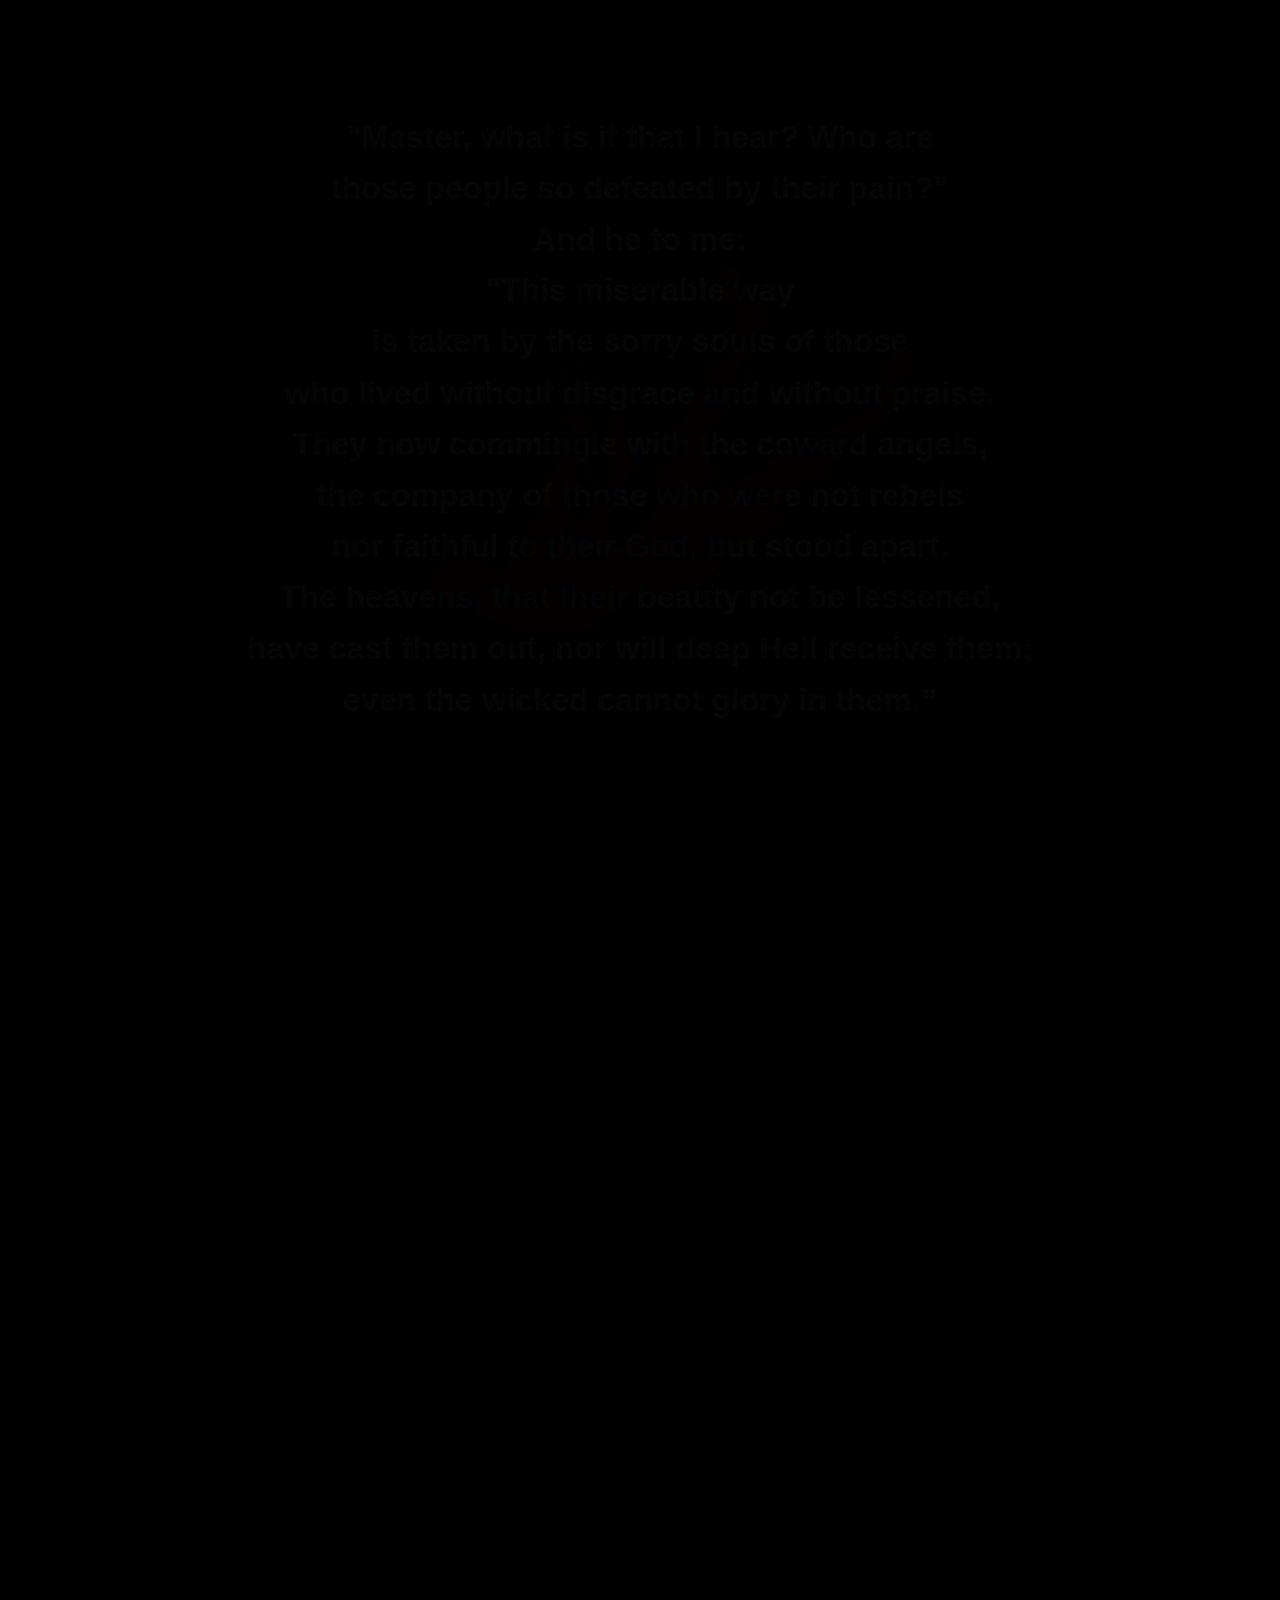
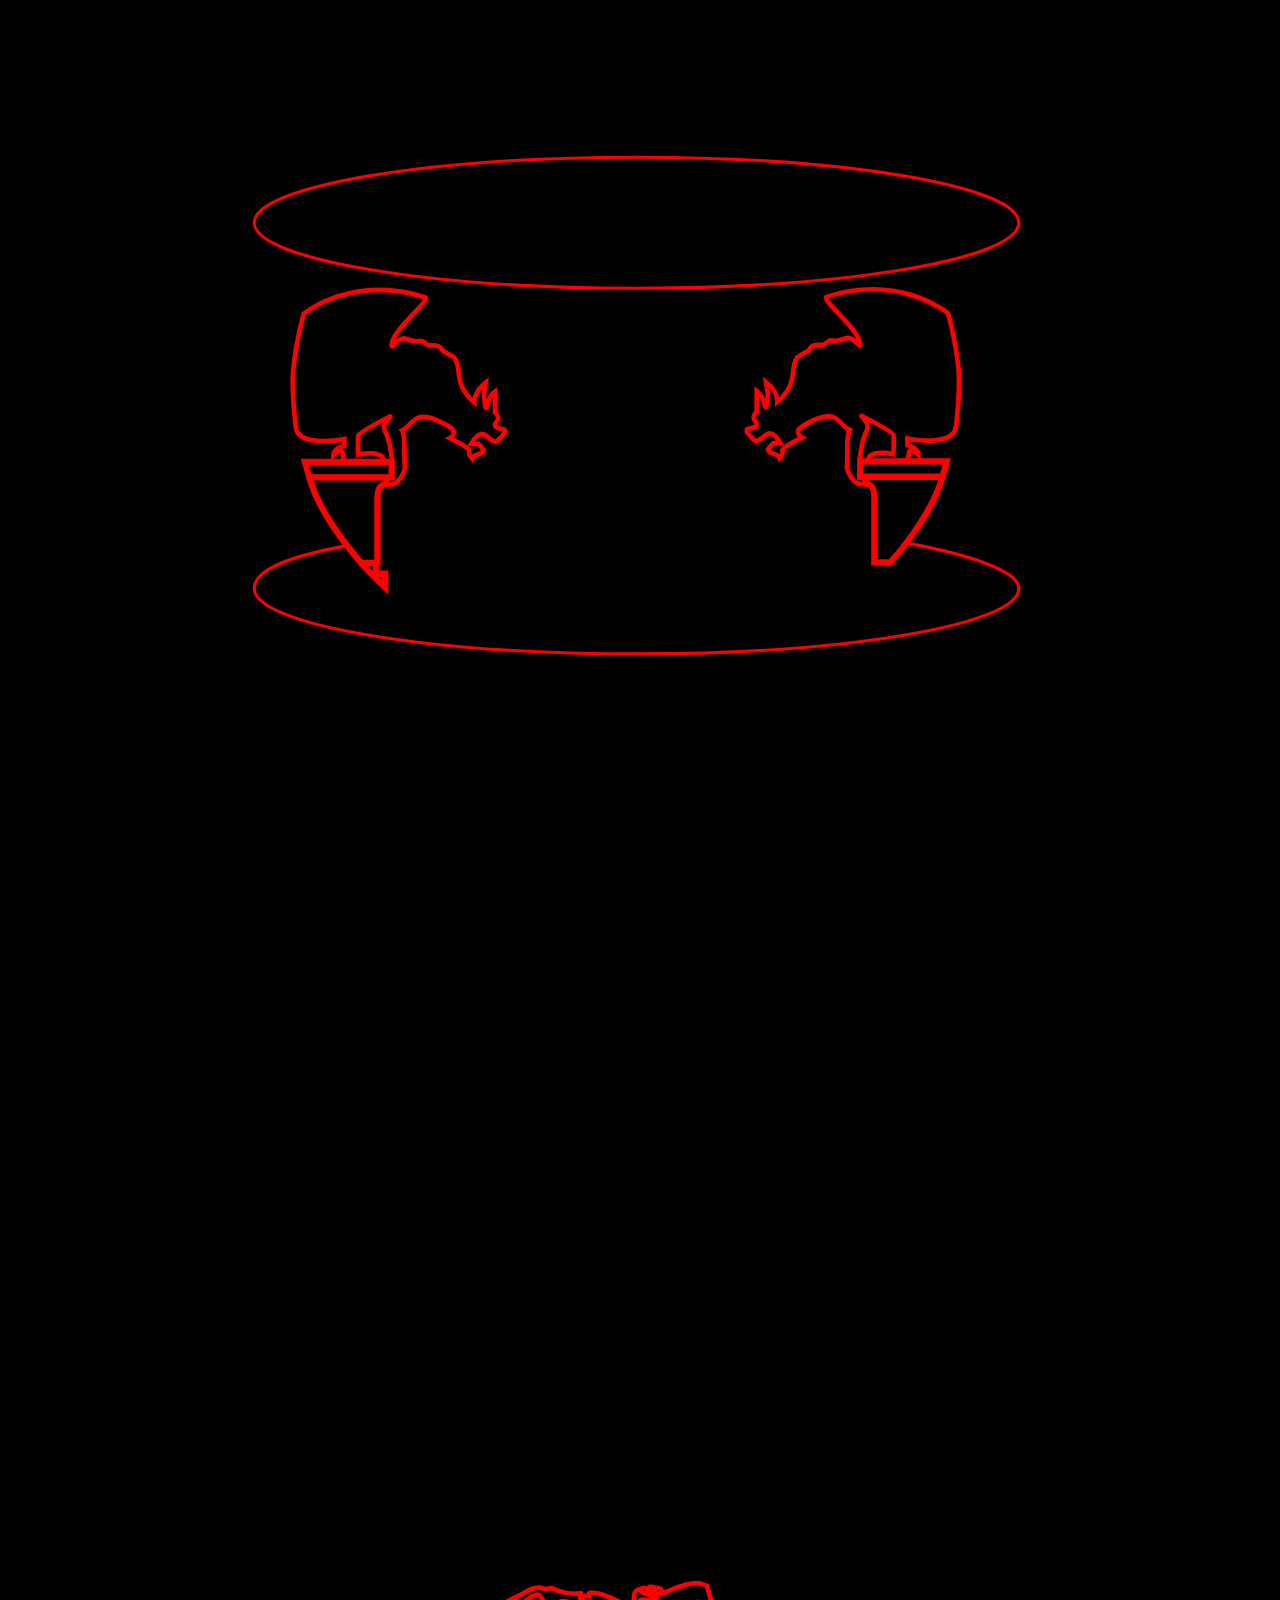
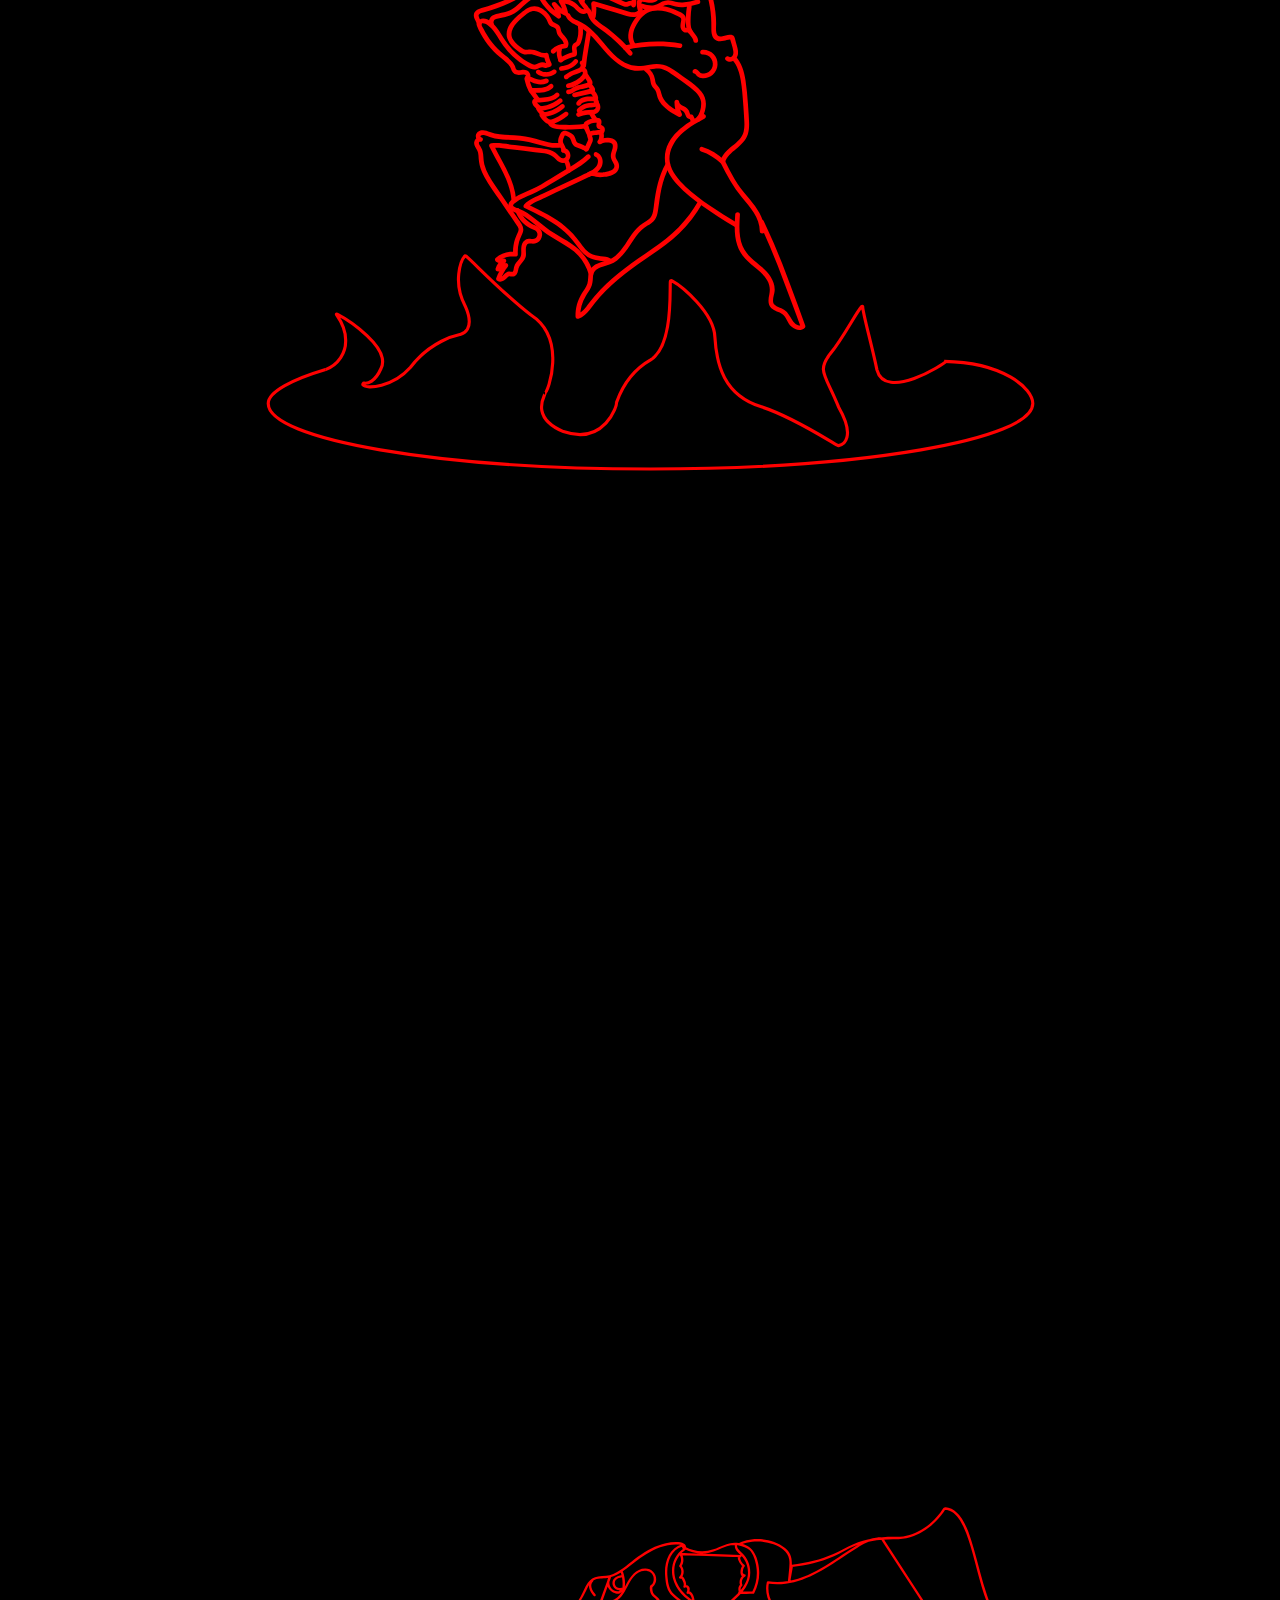
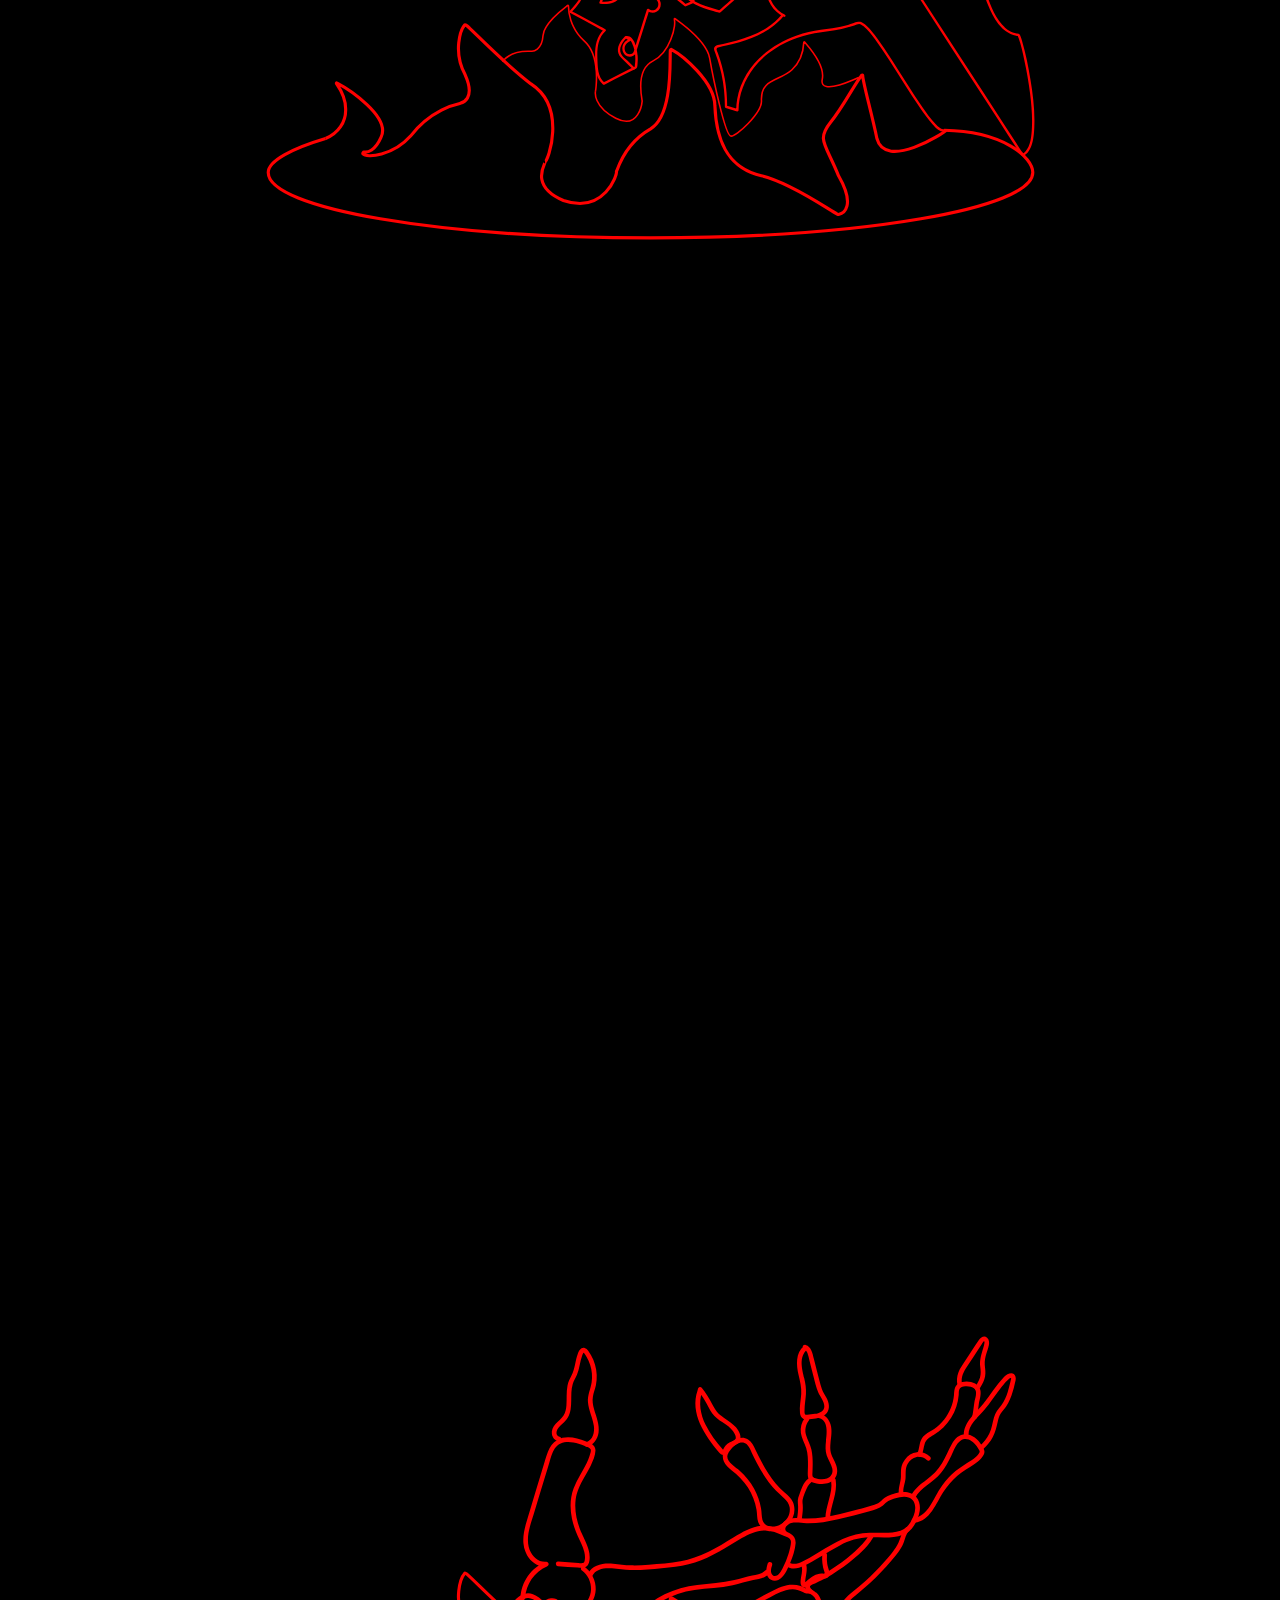
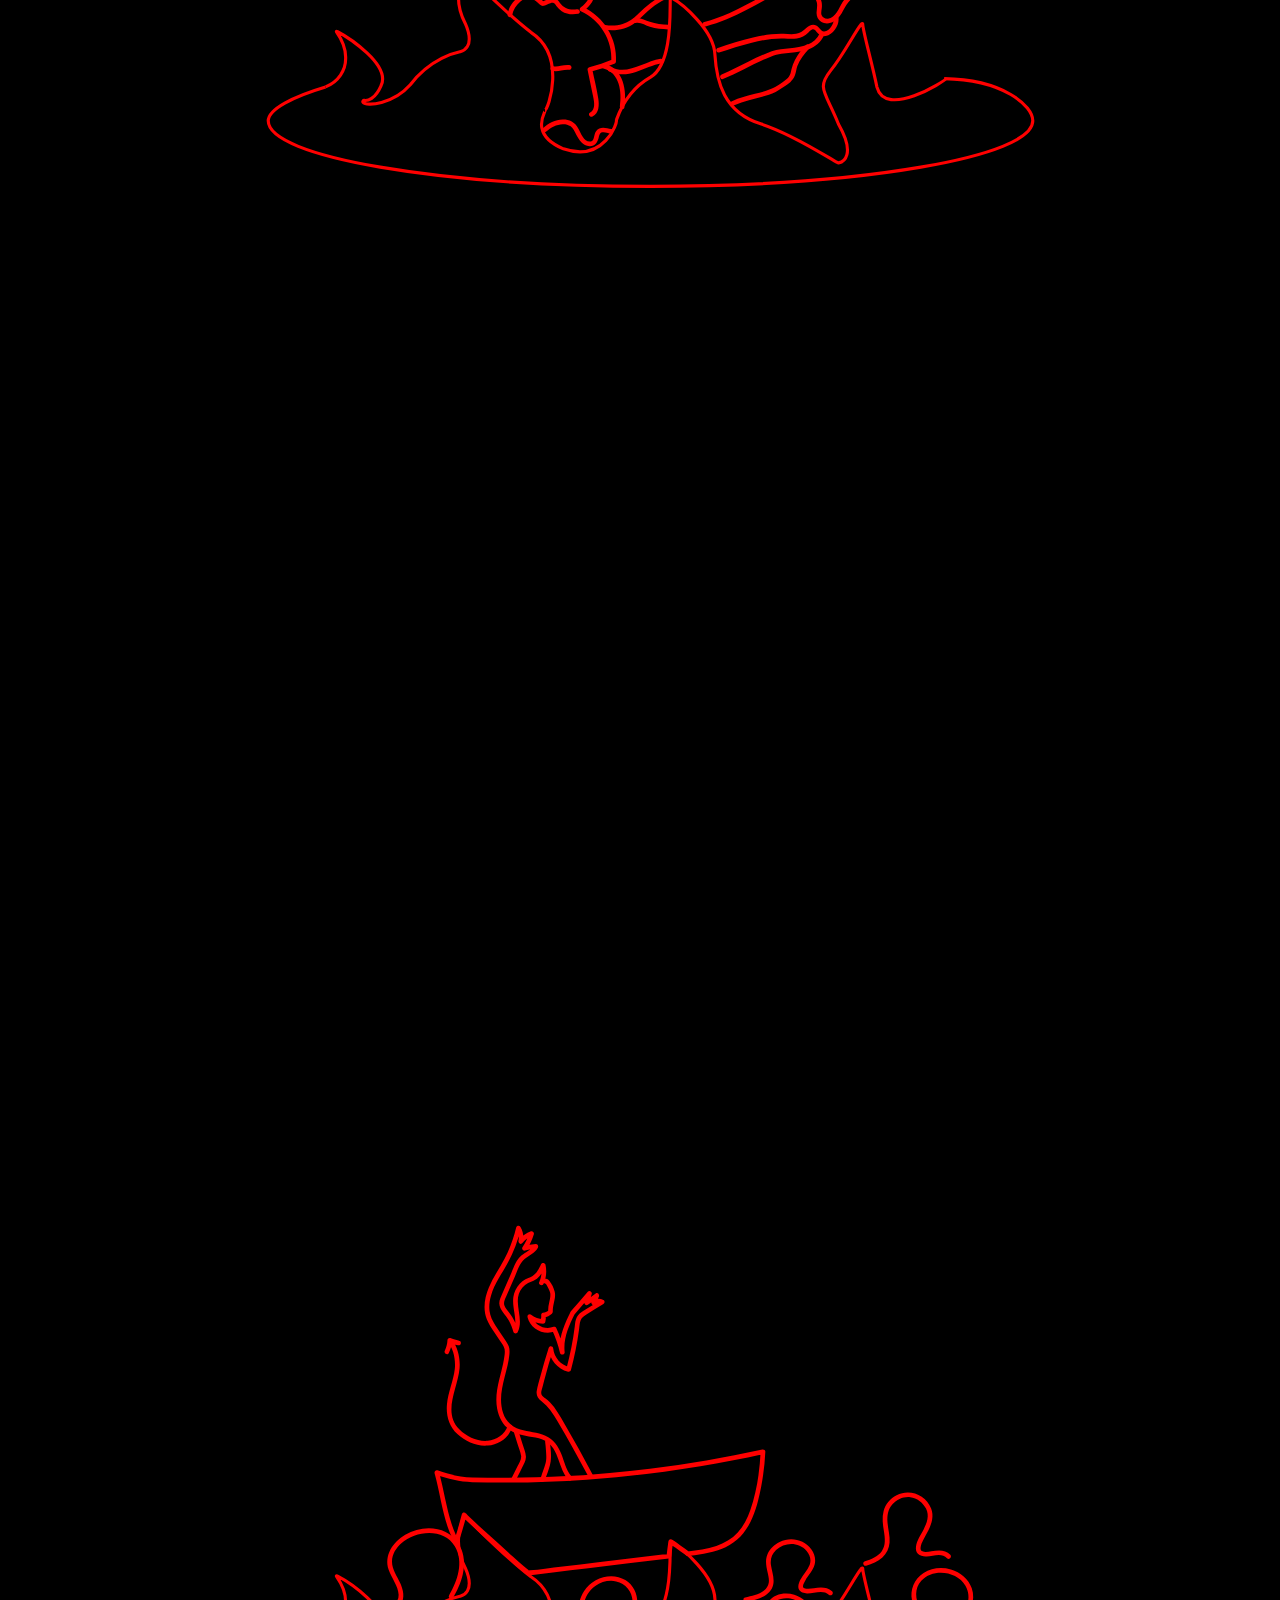
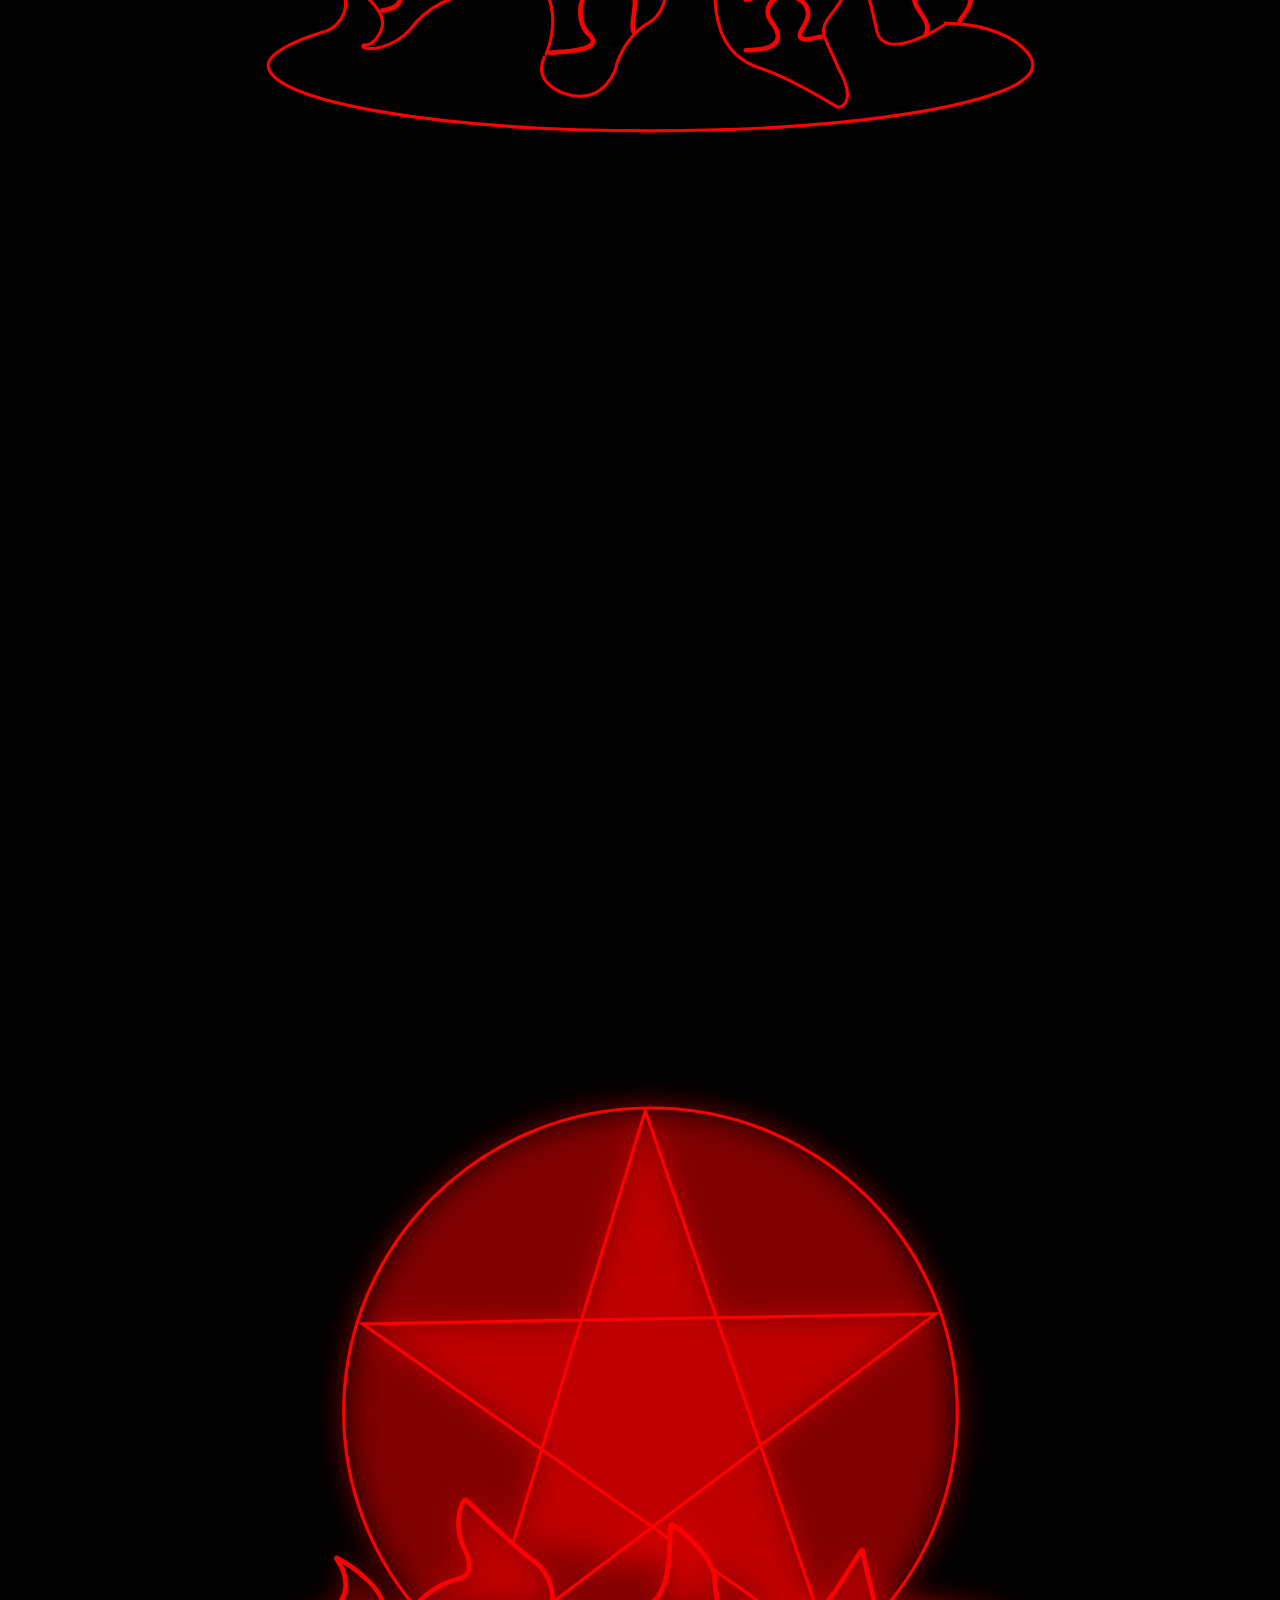
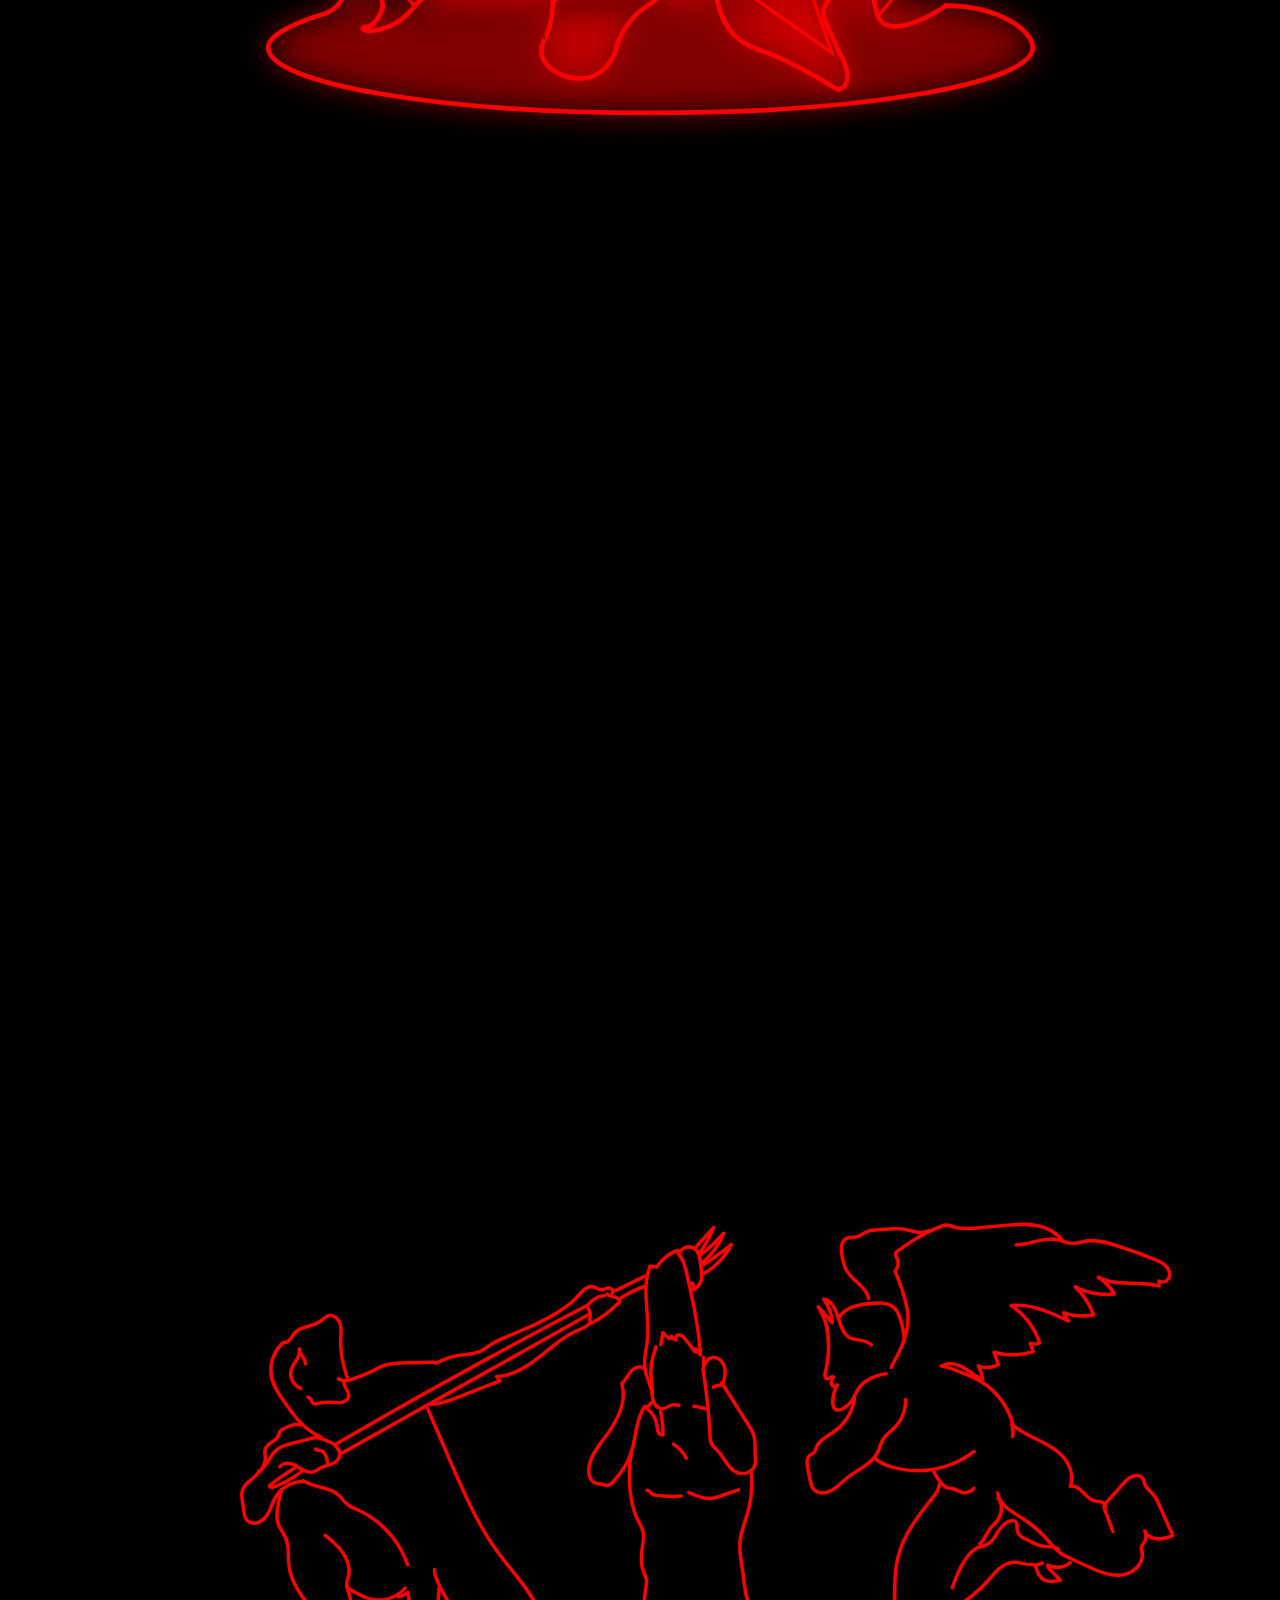
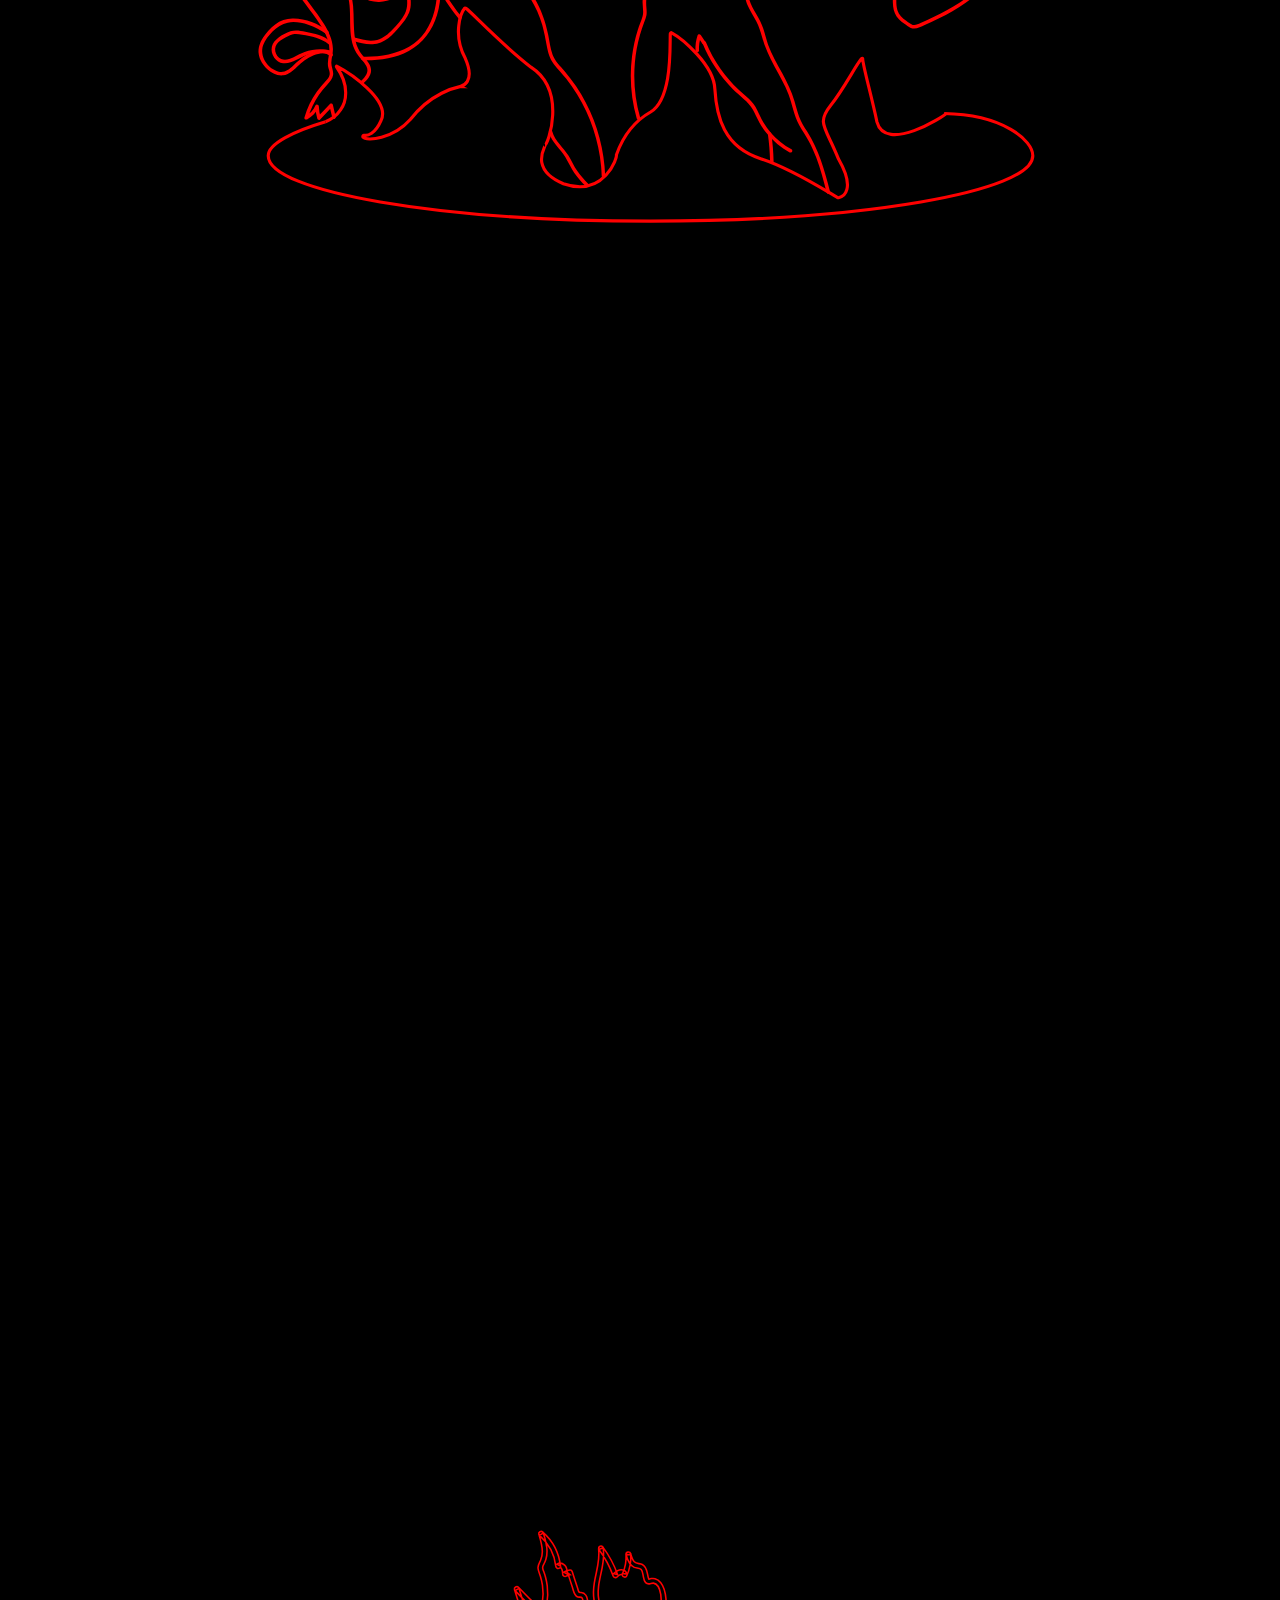
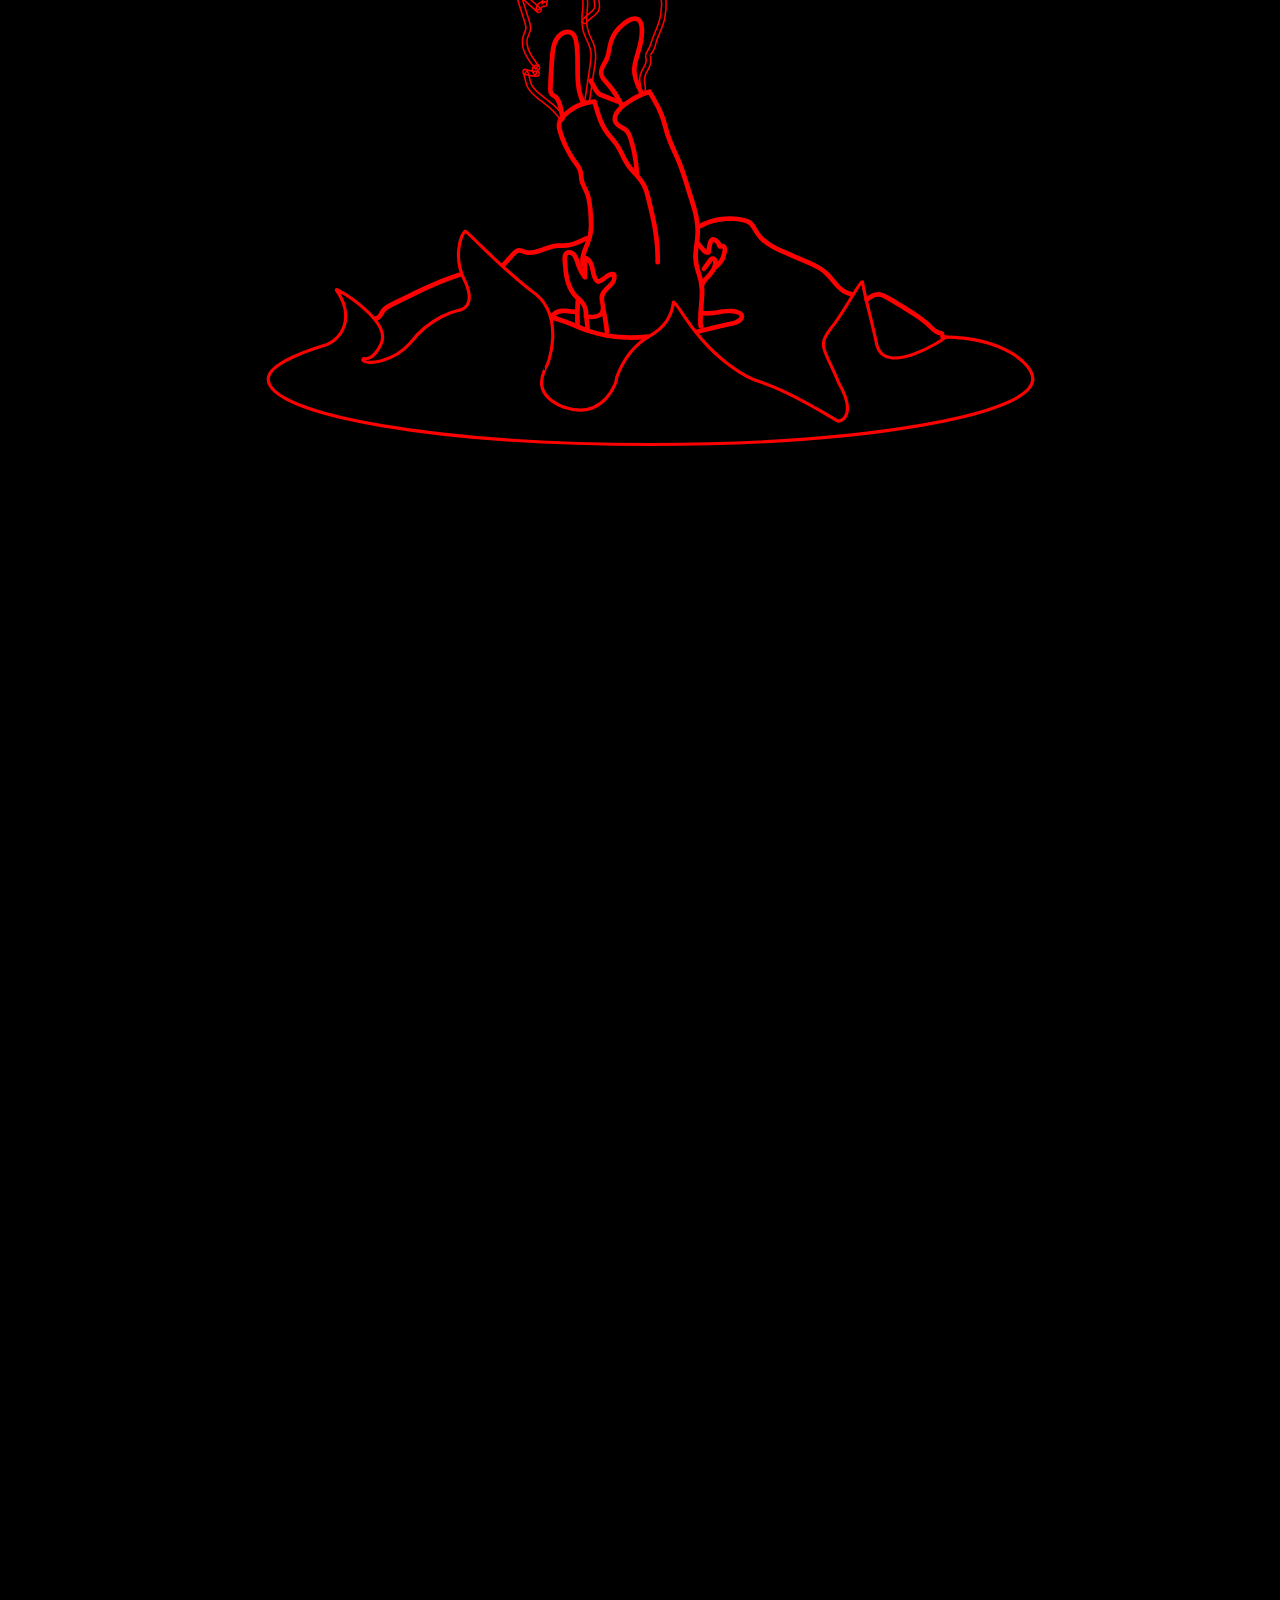
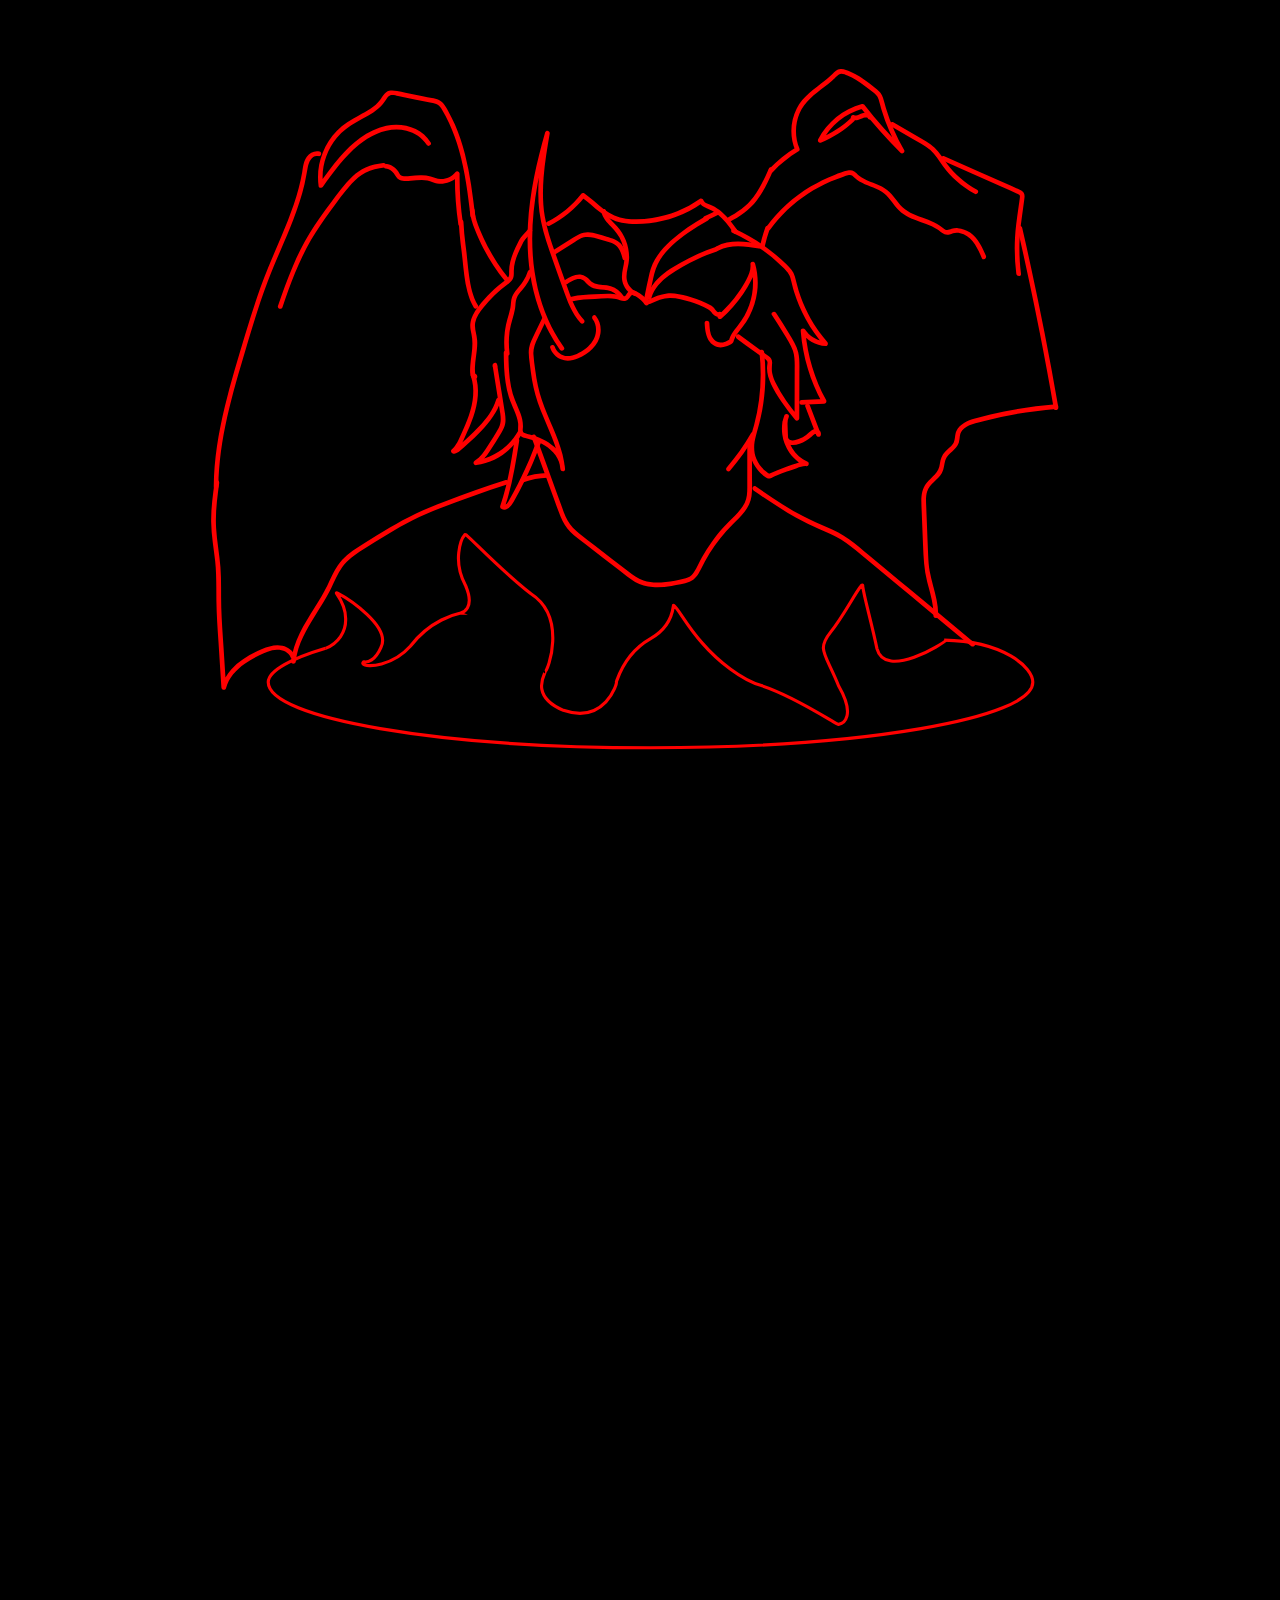
==== index.html @ cf30eb4a "jesus christ fucking work CSS" ====
<!DOCTYPE html>
<html>
<head>
    <title>Your Page Title</title>
    <link rel="stylesheet" type="text/css" href="css/styles.css">
</head>

<h1>
  <div class="overlay" id="overlay">
    <div class="modal" id="modal">
      <span class="elevatorLL" id="hugeText">“And I — my head oppressed by horror — said:</span><br>
    </div> 
  </div>
  <h2>
  <div class="elevator">
  <span class="elevatorL">"Master, what is it that I hear? Who are</span><br>
  <span class="elevatorL">those people so defeated by their pain?"</span><br>
  <span class="elevatorL">And he to me:</span><br>
  <span class="elevatorL">"This miserable way</span><br>
  <span class="elevatorL">is taken by the sorry souls of those</span><br>
  <span class="elevatorR">who lived without disgrace and without praise.</span><br>
  <span class="elevatorR">They now commingle with the coward angels,</span><br>
  <span class="elevatorR">the company of those who were not rebels</span><br>
  <span class="elevatorR">nor faithful to their God, but stood apart.</span><br>
  <span class="elevatorR">The heavens, that their beauty not be lessened,</span><br>
  <span class="elevatorR">have cast them out, nor will deep Hell receive them;</span><br>
  <span class="elevatorR">even the wicked cannot glory in them.”
  </span>
  </div>
  </h2>
  </h1>


<body>
    <div id="personLayer">
        <svg id="person" xmlns="http://www.w3.org/2000/svg" viewBox="0 0 1571.56 796.44">
            <path class="ppl-1" d="M815.92,493.88c19.4-24.77,48.13-40.45,77.28-52.3,13.36-5.43,27.07-10.26,39.41-17.72,10.98-6.65,20.65-15.25,31.32-22.39,15.38-10.29,32.63-17.38,49.22-25.57,18.94-9.35,37.14-20.21,54.38-32.43,6.4-4.54,12.88-9.51,16.42-16.51,3.53-6.96,3.72-15.04,5.03-22.73,2.72-15.97,10.65-31.01,22.28-42.27,12.45,23.89,10.39,54.66-5.14,76.67-12.06,17.1-30.64,28.18-46.69,41.59-22.43,18.75-40.77,42.81-66.3,57.07-10.62,5.93-22.92,10.59-29.31,20.93-3.01,4.87-4.37,10.54-6.68,15.78-13.39,30.44-53.48,38.88-74.09,64.98-5.05,6.4-8.88,13.83-14.83,19.41-10.33,9.69-25.35,12.3-39.5,13.14s-28.74.42-41.91,5.65l.12-.82c-40.89,18.83-57.17,54.98-105.62,48.01-22.07-3.17-45.67,1-65.52-9.17-8.87-4.55-16.84-11.13-26.47-13.71-15.36-4.12-33.65,2.24-46.5-7.13-7.74-5.64-11.08-15.66-11.76-25.21-.55-7.69.39-15.63,3.86-22.51s9.69-12.59,17.19-14.34c5.05-1.18,10.42-.57,15.43-1.92,3.97-1.06,8.13-3.33,11.92-1.74,1.97.83,3.39,2.57,5.15,3.78,4,2.75,9.23,2.54,14.06,3.09s10.29,2.74,11.44,7.46c.83,3.41-.93,6.86-2.64,9.93l-14.06,25.27,14.29-22.05c3.22,1.37,6.95,1.47,10.24.29l3.12,12.7c-6.29-14.34-2.66-32.43,8.68-43.23,2.62-2.5,5.68-4.73,7.22-8.01,1.01-2.16,1.26-4.59,1.66-6.94,2.63-15.32,12.14-28.44,21.57-40.8,4.45-5.83,9.03-11.8,11.21-18.81,1.52-4.88,1.8-10.05,3.01-15.01,1.91-7.84,6.08-14.9,9.85-22.03,4.04-7.62,7.68-15.44,10.93-23.43,2.8-6.91,5.34-14.16,4.99-21.61-.3-6.45-2.74-12.61-3.74-18.99-1.94-12.43,1.67-24.98,5.24-37.04,3.16-10.67,6.58-21.81,14.39-29.74.64,9.75-3.29,19.14-5.06,28.75s-.63,21.08,7.35,26.73l.49-.92c1.42-9.67,5.36-18.95,11.32-26.69,2.72,7.35.53,15.51-1.72,23.01-5.6,18.65-11.6,37.39-13.15,56.8-1.87,23.43,2.52,48.5-8.23,69.41-2.5,4.86-5.76,9.34-7.66,14.47-1.74,4.7-2.25,9.75-3.16,14.68-1.7,9.24-4.85,18.2-9.12,26.57-2.05,4.02-2.23,4.72-2.23,4.72,12.63-8.07,17.69-23.6,24.59-36.91,7.81-15.06,18.8-28.2,29.72-41.19,5.81-6.91,11.75-14.04,14.56-22.61,3.61-11.01,1.62-22.94,1.47-34.53-.1-7.65.62-15.31,2.15-22.8.68-3.32,2.11-7.2,5.43-7.85,3.45,3.18,2.96,8.64,2.57,13.32-.56,6.66-.36,13.38.6,19.99.34,2.34.82,4.78,2.3,6.62s4.27,2.85,6.29,1.63l-.85,6.49c1.45-7.14,4.97-13.85,10.01-19.1,1.17-1.22,2.92-2.45,4.42-1.66,1.34.71,1.49,2.64.85,4.02s-1.81,2.41-2.66,3.66c-3.31,4.83-1.26,11.49-2.89,17.12-1.88,6.52-8.27,10.58-11.9,16.31-1.99,3.13-3.12,6.71-4.22,10.25-10.4,33.42-21.14,69.11-47.72,91.89l-.9-.11c22.31-1.1,44.34-7.51,63.75-18.56,5-2.85,10.04-6.22,12.75-11.3l-4.47,10.25c7.14-12.56,9.73-27.1,12.72-41.23,12.06-57.04,32.93-113.13,68.48-159.34,8.92-11.59,18.79-22.62,25.52-35.6s10.06-28.6,4.97-42.31c-3.19-8.59-9.36-15.7-13.61-23.82-5.12-9.8-7.35-21.08-6.34-32.09l.31-1.89c11.36,2.04,21.61,9.54,26.99,19.76,5.78,10.97,6.48,25.08,15.82,33.24,4.67,4.09,11.6,6.96,12.52,13.1.51,3.43-1.15,6.78-2.84,9.81-9.87,17.76-22.44,34.7-26.28,54.65-1.31,6.82-1.56,13.81-2.79,20.65-2.67,14.86-10.13,28.83-20.98,39.32-6.37,6.16-14.32,11.86-16.18,20.52-.65,3.01-.48,6.14-.17,9.2,2.03,20.39,9.82,41.19,3.87,60.8"/>
          </svg>
    </div>
    <div id="descentLayer">
      <div></div>
    </div>
    <div id="limboLayer">
        <svg xmlns="http://www.w3.org/2000/svg" viewBox="0 0 816.67 4339.11">
        <path class="lmb-4" d="M406.12,67.11c-134.71,0-243.91,18.7-243.91,41.78s109.2,41.78,243.91,41.78,243.91-18.7,243.91-41.78-109.2-41.78-243.91-41.78Z"/>
        <g>
          <polygon class="lmb-1" points="604.06 261.2 548.81 261.2 548.81 270.97 601.31 270.97 604.06 261.2"/>
          <path class="lmb-1" d="M552.11,270.97v3.9c0,.43.41.75.9.74,1.62-.03,4.87.91,4.87,8.95v41.02h10.17s25.84-27.9,33.26-54.61"/>
          <path class="fire" d="M240.79,302.45s5.93,5.72,19.12-10.49c13.19-16.22,12.09-30.76,12.09-30.76,0,0,20.34,13.12,19.24,28.38-1.1,15.26-9.9,22.42-9.9,22.42,0,0,12.09-1.91,19.79-21.94,7.7-20.03,28.59-32.43,28.59-32.43,0,0,7.15-2.38,7.7-19.08.55-16.69,17.59-34.34,17.59-34.34,0,0-.55,22.42,11.54,36.25,12.09,13.83,8.25,48.17,8.25,48.17,0,0-2.2,14.78,14.29,23.37,16.49,8.58,18.14-18.6,18.14-18.6,0,0,2.2-17.64,15.39-26.94,13.19-9.3,6.6-50.28,6.6-50.28,0,0,22.54,19.99,24.74,37.16s1.65,36.48,14.84,44.95c13.19,8.47,17.59,26.42,17.59,26.42,0,0,12.09-1.74,17.04-21.3,4.95-19.55-1.1-22.65,7.7-32.07,8.8-9.42,8.8-28.5,8.8-28.5,0,0,15.39,26.71,12.64,44.83-2.75,18.12,26.3,37.92,26.3,37.92v6.92h-5.96v8.74s14.94-14.16,16.24-16.9"/>
          <path class="lmb-2" d="M552.11,274.87c-7.28,3.9-12.23-8.79-11.83-10.81s.35-12.7.35-12.7c.07-8.35,1.51-10.31,1.51-10.31-5.29-2.44-2.13-2.68-8.8-7.33-6.67-4.65-23.5,5.19-24.12,7.87s2.47,4.35,2.47,4.35c0,0-13.54,6.44-12.58,8.29s-1.72,4.83-1.72,4.83c0,0-.69-1.97-3.85-2.74s-3.5-2.86-3.5-2.86l3.37-3.88h4.54s-4.6-9.72-10.1-4.71c-5.5,5.01-6.32,2.92-6.32,2.92,0,0-4.67-4.11-5.01-5.96s2.81-1.85,2.81-1.85c0,0,5.57-.72,2.68-4.11-2.89-3.4.82-6.5.82-6.5v-13.19c4.03,2.55,4.87,8.58,5.48,10.48.07.21.43-.06.43-.06l1.1-6.24c.17-.93.12-1.14.02-2.82l-1.12-7.01c7.7,5.96,7.28,12.64,7.28,12.64,0,0,8.8-6.56,9.76-17.05.96-10.49,3.3-11.68,3.3-11.68l7.08-4.17c2.13-4.92,6.38-2.83,9.62-3.73.78-.22,3.33-3.28,5.39-2.5,1.15.43,2.69.65,8.56-1.44,5.41-1.93,9.07,7.52,9.07,3.97,0-9.54-25.92-29.03-21.17-30.52,47.36-14.84,77.24,10.61,77.24,10.61l2.2,8.58c1.62,7.33,4.92,22.73,4.81,35.29-.07,8.65-.54,12.67-.58,14.75l-1.21,12.72c-.73,14.86-31.15,8.6-31.15,8.6l.18,4.28c6.87,1.11,6.87,6.12,6.87,6.12,0,0-5.68-5.72-5.96-1.35-.27,4.37-2.2,5.56-2.2,5.56"/>
          <path class="lmb-2" d="M548.5,260.21s1.41-13.2,4.43-18.44c2-3.48-1-7.11-3.26-9.17-.24-.22.07-.56.37-.4,5.74,3,19.5,10.35,19.93,11.95.55,2.03,0,12.4,0,12.4,0,0-16.49-3.82-16.22,4.65"/>
        </g>
        <g>
          <polygon class="lmb-1" points="194.61 261.56 249.86 261.56 249.86 271.33 197.36 271.33 194.61 261.56"/>
          <path class="lmb-1" d="M246.56,271.33v3.9c0,.43-.41.75-.9.74-1.62-.03-4.87.91-4.87,8.95,0,10.73,0,41.02,0,41.02h-10.17s-25.84-27.9-33.26-54.61"/>
          <path class="lmb-1" d="M239.78,325.94v6.92s5.96,0,5.96,0v8.74s-14.94-14.16-16.24-16.9"/>
          <path class="lmb-2" d="M246.56,275.23c7.28,3.9,12.23-8.79,11.83-10.81s-.35-12.7-.35-12.7c-.07-8.35-1.51-10.31-1.51-10.31,5.29-2.44,2.13-2.68,8.8-7.33s23.5,5.19,24.12,7.87-2.47,4.35-2.47,4.35c0,0,13.54,6.44,12.58,8.29s1.72,4.83,1.72,4.83c0,0,.69-1.97,3.85-2.74s3.5-2.86,3.5-2.86l-3.37-3.88h-4.54s4.6-9.72,10.1-4.71,6.32,2.92,6.32,2.92c0,0,4.67-4.11,5.01-5.96s-2.81-1.85-2.81-1.85c0,0-5.57-.72-2.68-4.11s-.82-6.5-.82-6.5v-13.19c-4.03,2.55-4.87,8.58-5.48,10.48-.07.21-.43-.06-.43-.06l-1.1-6.24c-.17-.93-.12-1.14-.02-2.82l1.12-7.01c-7.7,5.96-7.28,12.64-7.28,12.64,0,0-8.8-6.56-9.76-17.05-.96-10.49-3.3-11.68-3.3-11.68l-7.08-4.17c-2.13-4.92-6.38-2.83-9.62-3.73-.78-.22-3.33-3.28-5.39-2.5-1.15.43-2.69.65-8.56-1.44-5.41-1.93-9.07,7.52-9.07,3.97,0-9.54,25.92-29.03,21.17-30.52-47.36-14.84-77.24,10.61-77.24,10.61l-2.2,8.58c-1.62,7.33-4.92,22.73-4.81,35.29.07,8.65.54,12.67.58,14.75l1.21,12.72c.73,14.86,31.15,8.6,31.15,8.6l-.18,4.28c-6.87,1.11-6.87,6.12-6.87,6.12,0,0,5.68-5.72,5.96-1.35s2.2,5.56,2.2,5.56"/>
          <path class="lmb-2" d="M250.17,260.57s-1.41-13.2-4.43-18.44c-2-3.48,1-7.11,3.26-9.17.24-.22-.07-.56-.37-.4-5.74,3-19.5,10.35-19.93,11.95-.55,2.03,0,12.4,0,12.4,0,0,16.49-3.82,16.22,4.65"/>
          <path class="lmb-4" d="M221.45,314.93c-40.43,7.46-59.23,16.31-59.23,27.29,0,23.07,109.2,41.78,243.91,41.78s243.91-18.7,243.91-41.78c0-11-30.78-21.43-71.35-28.89"/>
        </g>
        </svg>
      </div>
    
      <div id="lustfulLayer">
        <svg xmlns="http://www.w3.org/2000/svg" viewBox="0 0 816.67 4339.11">
        <g id="character">
          <path class="lst-5" d="M447.38,403.21c3.13,8.28,4.53,16.95,4.32,25.79-.07,2.95.17,6.63,3.17,8.13,1.5.75,3.15.61,4.73.23s3.21-1.14,4.82-.72l-1.05-1.05c.77,2.69,1.88,5.49,2.25,8.27.14,1.03.15,2.27-.59,3.08-.4.44-1.4,1.08-1.99.61-1.5-1.19-3.63.92-2.12,2.12,3.28,2.6,7.35-.38,7.72-4.07.24-2.38-.64-4.76-1.29-7.01-.35-1.23-.57-2.64-1.09-3.8-.48-1.08-1.51-1.25-2.61-1.28-1.92-.06-3.67.8-5.53,1.1s-2.89-.59-3.26-2.36c-.41-1.94-.12-4.02-.13-5.98-.02-2.49-.17-4.97-.47-7.44-.67-5.62-1.99-11.13-4-16.43-.68-1.79-3.58-1.01-2.89.8h0Z"/>
          <path class="lst-5" d="M465.07,449.49c3.2,3.61,4.53,8.35,5.31,13.01.91,5.44,1.28,10.99,1.66,16.48.2,2.81.38,5.62.54,8.43.14,2.55.26,5.17-.38,7.67-1.01,3.94-4.17,6.5-7.17,8.98-3.23,2.67-6.57,5.54-7.55,9.81l2.51-.66c-3.93-3.92-8.71-6.82-14-8.49-1.84-.59-2.63,2.31-.8,2.89,4.8,1.52,9.12,4.17,12.68,7.72.77.77,2.25.45,2.51-.66.88-3.84,4.14-6.31,7.02-8.69,3.18-2.63,6.28-5.43,7.52-9.5.77-2.5.83-5.19.72-7.78-.12-3-.35-5.99-.55-8.98-.39-5.75-.81-11.52-1.69-17.22s-2.46-10.9-6.2-15.12c-1.28-1.45-3.4.68-2.12,2.12h0Z"/>
          <path class="lst-5" d="M457.64,514.87c3.85,7.7,7.87,15.11,13.39,21.75,5.21,6.27,11.49,13.01,11.43,21.71-.01,1.93,2.99,1.93,3,0,.06-8.89-5.72-15.97-11.14-22.42-2.86-3.41-5.52-6.89-7.81-10.71s-4.29-7.84-6.29-11.84c-.86-1.73-3.45-.21-2.59,1.51h0Z"/>
          <path class="lst-5" d="M482.33,553.29c7.85,16.52,14.19,33.62,20.55,50.75,1.85,5,3.71,10,5.56,14.99l.39-1.46c-2.06,1.8-4.86-1.33-5.81-2.9-1.42-2.35-2.57-4.88-4.92-6.46-1.93-1.3-4.81-1.58-6.38-3.37-1.94-2.21-.05-6.08.16-8.62.49-6-3.66-11.27-7.9-15.01-4.64-4.08-10.02-7.56-12.45-13.51-2.58-6.32-2.11-13.46-1.68-20.12.12-1.93-2.88-1.92-3,0-.42,6.5-.78,13.33,1.31,19.61,1.05,3.15,2.72,5.99,4.96,8.44s4.92,4.47,7.47,6.61,4.87,4.33,6.53,7.15,2.06,5.79,1.37,9.07c-.63,3.02-1.15,6.35,1.33,8.71,2,1.9,4.91,2.13,7.03,3.8,2.64,2.07,3.25,5.82,5.82,8,2.37,2.01,5.76,2.93,8.29.71.37-.32.56-.99.39-1.46-6.48-17.47-12.64-35.12-19.99-52.25-2.05-4.78-4.19-9.52-6.42-14.21-.83-1.74-3.42-.22-2.59,1.51h0Z"/>
          <path class="lst-5" d="M468.23,553c-6-3.48-11.86-7.18-17.57-11.12-5.31-3.67-10.6-7.45-15.27-11.92-4.31-4.13-9.01-9.35-10.05-15.45-.97-5.7,1.62-11.59,5.3-15.83,4.58-5.29,10.83-8.7,16.88-12.04,1.69-.93.18-3.52-1.51-2.59-10.74,5.92-23.58,13.87-23.85,27.71-.13,6.68,3.81,12.45,8.11,17.23,4.55,5.06,10.03,9.2,15.55,13.14,6.75,4.82,13.72,9.3,20.9,13.46,1.67.97,3.19-1.62,1.51-2.59h0Z"/>
          <path class="lst-5" d="M444.27,488.39c2.23-2.47,3.43-5.75,3.84-9.02.46-3.63-.37-6.74-2.62-9.62-2.5-3.21-5.86-5.58-9.15-7.91-3.67-2.6-7.26-5.54-11.2-7.72s-8.14-2.35-12.61-1.61-8.52,1.48-12.86-.06c-7.67-2.71-12.85-9.67-17.91-15.62-2.95-3.47-6.05-6.84-9.81-9.45-1.72-1.2-3.58-2.08-5.45-3.01-1.65-.82-3.65-1.79-4.41-3.6-.32-.75-.99-1.27-1.85-1.05-.71.19-1.36,1.1-1.05,1.85,1.42,3.4,4.58,4.77,7.69,6.31,3.55,1.75,6.53,4.28,9.24,7.13,5.43,5.71,9.83,12.36,16.34,16.97,3.14,2.22,6.71,3.85,10.55,4.33,4.37.54,8.52-.89,12.83-1.24,2.23-.18,4.41.04,6.47.97,1.85.84,3.53,2.02,5.18,3.19,3.61,2.56,7.32,5.03,10.81,7.74,2.93,2.28,6.5,5.3,6.88,9.25.33,3.41-.73,7.47-3.05,10.05-1.29,1.43.83,3.56,2.12,2.12h0Z"/>
          <path class="lst-5" d="M372.27,418.99c1.04,1.08,1.3,2.67,1.94,3.99s1.51,2.4,2.51,3.37c2.3,2.23,5.15,3.88,7.68,5.84,5.43,4.19,10.38,8.98,14.81,14.22,1.25,1.48,3.36-.65,2.12-2.12-4.42-5.23-9.37-10-14.79-14.2-2.48-1.93-5.28-3.56-7.56-5.72-1.09-1.03-1.92-2.18-2.46-3.58s-1.04-2.79-2.13-3.91c-1.35-1.39-3.47.73-2.12,2.12h0Z"/>
          <path class="lst-5" d="M397.44,443.15c11-2.64,22.8-3.11,33.96-1.24,1.89.32,2.7-2.57.8-2.89-11.72-1.96-24-1.53-35.56,1.24-1.88.45-1.08,3.34.8,2.89h0Z"/>
          <path class="lst-5" d="M436.24,415.2c-.7,4.42-1.09,9.1-.47,13.55.26,1.88,1.07,3.35,2.24,4.82.98,1.24,2.12,2.37,2.37,3.99.13.81,1.13,1.24,1.85,1.05.86-.23,1.17-1.05,1.05-1.85-.5-3.23-3.85-4.9-4.48-8.02-.4-1.97-.31-4.14-.25-6.14.06-2.21.25-4.42.6-6.61.13-.81-.21-1.6-1.05-1.85-.71-.2-1.72.25-1.85,1.05h0Z"/>
          <path class="lst-5" d="M442.84,411.15c-3.06.85-6.18,1.72-9.37,1.84-1.55.06-3.08-.06-4.58-.45s-2.97-.95-4.54-1.01c-2.65-.1-4.85,1.42-7.12,2.55-3.04,1.5-6.06.7-9.14-.23-1.85-.56-2.64,2.34-.8,2.89,3.06.92,6.37,1.8,9.52.75,2.48-.83,4.82-3.07,7.54-2.96,1.58.07,3.09.8,4.64,1.11s3.14.42,4.71.34c3.39-.17,6.69-1.04,9.94-1.94,1.86-.51,1.07-3.41-.8-2.89h0Z"/>
          <path class="lst-5" d="M449.87,401.16c-2.54-1.08-5.2-2.03-8-1.96-2.32.06-4.72.66-6.97,1.2-3.47.83-6.79,2.21-10.06,3.63-2.88,1.25-6.45,3.13-9.37,1.02-1.57-1.13-3.07,1.47-1.51,2.59,2.64,1.91,6.06,1.55,8.94.45,3.4-1.29,6.63-2.93,10.1-4.04,2.47-.79,5.13-1.44,7.71-1.77s5.21.43,7.65,1.47c1.76.75,3.29-1.84,1.51-2.59h0Z"/>
          <path class="lst-5" d="M446.06,446.09c2.15-.13,4.33.81,5.57,2.62s1.35,4.18.41,6.09-2.88,3.16-4.96,3.32c-1.05.08-1.97-.01-2.7-.8-.8-.86-1.52-1.75-2.72-2.03-1.88-.44-2.68,2.45-.8,2.89.71.16,1.23,1.15,1.82,1.68.97.86,2.13,1.18,3.4,1.26,2.36.16,4.72-.73,6.52-2.24,3.82-3.21,4.02-9.36.63-12.94-1.82-1.93-4.52-3.01-7.16-2.85-1.92.11-1.93,3.12,0,3h0Z"/>
          <path class="lst-5" d="M443.38,539.1c-3.44,6.05-7.61,11.64-12.46,16.63-5.19,5.33-11.14,9.73-17.24,13.96-11.34,7.87-22.88,15.71-32.49,25.71-2.65,2.76-5.12,5.68-7.41,8.74-1.95,2.61-4,5.64-7.2,6.78l1.9,1.45c-.11-4.61,1.1-9.06,3.52-12.98,1.09-1.77,2.36-3.44,3.22-5.34.93-2.04,1.17-4.06,1.28-6.28.09-1.89.38-3.68,1.89-4.95,1.21-1.02,2.79-1.55,4.28-2.03,3.25-1.03,6.42-1.88,9.18-3.97,5.32-4.02,8.28-10.22,12.18-15.47,1.98-2.66,4.29-5.02,7.2-6.65,1.77-.99,3.44-1.97,4.6-3.69,1.08-1.6,1.59-3.54,1.9-5.43.8-4.87,1.24-9.77,2.33-14.6s2.75-9.82,5.27-14.26c.96-1.68-1.63-3.19-2.59-1.51-4.53,7.96-6.26,16.99-7.43,25.96-.26,2.01-.42,4.07-1.01,6.02-.65,2.16-1.92,3.43-3.86,4.52-3.05,1.71-5.6,3.82-7.79,6.55-4.11,5.11-6.91,11.47-12.03,15.72-2.67,2.22-5.86,2.96-9.08,4.01s-6.4,2.68-7.54,6.14c-.8,2.42-.25,5.05-1.04,7.47-.73,2.23-2.24,4.14-3.47,6.1-2.76,4.39-4.16,9.48-4.04,14.67.02.91.95,1.78,1.9,1.45,3.02-1.08,5.22-3.25,7.17-5.74,2.12-2.71,4.14-5.48,6.44-8.05,4.67-5.22,9.93-9.89,15.43-14.22s11.4-8.42,17.23-12.45c6.17-4.27,12.33-8.6,17.73-13.84,5.73-5.56,10.65-11.96,14.6-18.91.96-1.68-1.64-3.19-2.59-1.51h0Z"/>
          <path class="lst-5" d="M439.74,431.51c-.13-.96-.49-1.7-1.39-2.16-.41-.21-.89-.32-1.35-.34-.43-.01-1.29.32-1.64.04-.45-.36-.37-1.45-.3-1.93.15-1.09.52-2.13.53-3.25.03-2.57-1.68-3.73-3.77-4.76-2.28-1.12-4.62-2.16-7.06-2.9-4.52-1.38-9.54-1.67-13.95.24s-7.43,5.89-9.62,9.9c-2.42,4.43-3.4,10.15-.23,14.48,1.13,1.54,3.73.05,2.59-1.51-2.4-3.28-1.82-7.44-.07-10.88s4.28-7.02,7.71-8.86,7.87-1.79,11.69-.79c2.14.56,4.2,1.38,6.2,2.32.92.43,1.94.84,2.8,1.39s.77,1.38.61,2.3c-.31,1.77-.78,3.48,0,5.22.34.75.85,1.36,1.59,1.74.43.22.89.32,1.37.34.23,0,.44,0,.66-.02.22-.04.44-.06.67-.07.37.05.36-.12-.03-.52.11.81.61,1.49,1.5,1.5.73,0,1.61-.7,1.5-1.5h0Z"/>
          <path class="lst-5" d="M409.45,456.69c1.27.89,2.29,2.12,2.91,3.54.68,1.55.62,3.26,1.17,4.84s1.79,2.45,2.64,3.81.9,3.23,1.5,4.74c2.29,5.78,7.95,9.1,13.17,11.89,1.37.74,2.7-.72,2.05-2.05-1.1-2.27-1.62-4.72-1.6-7.24h-3c.2,3.23,2.98,4.22,5.32,5.74,1.36.87,1.32,2.11,2.06,3.41s2.16,2.06,3.67,1.69l-1.69-.69c.39.83.78,1.66,1.17,2.49.82,1.75,3.41.22,2.59-1.51-.39-.83-.78-1.66-1.17-2.49-.28-.6-1.09-.84-1.69-.69-.32.08-1.01-2.28-1.17-2.57-.47-.84-1.18-1.49-1.96-2.03-1.2-.83-4.03-1.59-4.13-3.34-.12-1.91-2.99-1.95-3,0-.02,3.07.67,6,2.01,8.76l2.05-2.05c-5.26-2.82-10.99-6.06-12.45-12.3-.4-1.71-.92-3.13-2.08-4.48-.52-.6-1.09-1.12-1.4-1.88s-.37-1.62-.51-2.43c-.55-3.2-2.29-5.88-4.95-7.74-1.59-1.11-3.09,1.49-1.51,2.59h0Z"/>
          <path class="lst-5" d="M388.59,576.22c-1.61-1.29-3.45-1.61-5.45-1.87-2.19-.29-4.63-.57-6.69-1.35-3.74-1.41-6.17-5.05-8.45-8.13-2.6-3.52-5.47-6.72-8.85-9.52s-7.16-5.3-11.03-7.5c-4.39-2.5-8.94-4.69-13.49-6.86l.3,2.36c3.14-3.05,7.64-4.62,11.53-6.46,4.57-2.16,9.15-4.33,13.72-6.49s9-4.25,13.5-6.38c3.35-1.59,7.13-3.49,8.55-7.18,1.28-3.35.07-7.45-3.4-8.79-1.8-.7-2.58,2.2-.8,2.89,2.6,1,1.79,4.85.42,6.46-2.37,2.78-6.44,4.11-9.65,5.62-8.1,3.83-16.2,7.66-24.3,11.49-4.03,1.9-8.44,3.56-11.68,6.71-.65.63-.57,1.94.3,2.36,7.94,3.79,16.05,7.63,22.98,13.13,3.39,2.69,6.4,5.76,8.98,9.23,2.35,3.15,4.64,6.55,8.01,8.7,2.16,1.38,4.49,1.71,6.96,2.2,1.14.23,2.27.39,3.42.56,1,.15,2.19.3,3.01.95,1.49,1.2,3.63-.91,2.12-2.12h0Z"/>
          <path class="lst-5" d="M381.59,502.86c1.78-.85,3.91-1.16,5.84-.7,1.7.41,1.99,1.64,1.61,3.23-.46,1.96-1.42,3.75-1.15,5.82.22,1.72,1.29,3,1.97,4.54,1.72,3.89-4.68,4.85-7.15,5.16-1.88.23-3.47-.13-5.28-.48-1.65-.31-3.23-.36-4.59.75-1.49,1.23.64,3.34,2.12,2.12.29-.24,1.06-.08,1.37-.04.71.1,1.41.32,2.11.47,1.83.39,3.63.3,5.46.01,3.23-.5,7.18-1.32,8.73-4.59.73-1.53.62-3.12-.06-4.64-.58-1.31-1.73-2.57-1.75-4.06-.02-1.68.97-3.26,1.23-4.9s.15-3.24-.87-4.53c-1.18-1.51-3.18-1.93-5-2.04-2.13-.13-4.2.38-6.12,1.29-1.74.83-.22,3.42,1.51,2.59h0Z"/>
          <path class="lst-5" d="M372.57,509.77c-3.12,3.17-6.94,5.42-10.72,7.71-4.09,2.47-8.17,4.95-12.26,7.42s-7.89,4.81-12.08,6.76c-3.7,1.73-7.66,3.03-11.02,5.42-1.52,1.08-3.48,2.45-3.71,4.45-.2,1.71.96,3.02,2.35,3.83,1.52.89,3.3,1.26,4.88,2.01,1.79.85,3.47,1.91,5.08,3.06,3.22,2.31,6.14,5.02,9.27,7.46,3.54,2.76,7.37,5.04,11.22,7.32,4.11,2.43,8.29,4.84,11.55,8.39s5.48,7.58,6.7,12.06c.51,1.86,3.4,1.07,2.89-.8-2.12-7.75-7.15-14.24-13.8-18.65-3.68-2.44-7.58-4.54-11.31-6.9-3.49-2.2-6.65-4.75-9.81-7.38-2.95-2.46-5.97-4.93-9.39-6.71-1.63-.85-3.37-1.35-5.05-2.09-.44-.19-1.34-.53-1.54-1.02-.28-.71,1.02-1.55,1.51-1.95,3.08-2.47,6.94-3.8,10.51-5.38,4.04-1.79,7.85-4.03,11.62-6.31,4.49-2.71,8.98-5.44,13.47-8.15,4.13-2.5,8.34-4.96,11.74-8.43,1.35-1.38-.77-3.5-2.12-2.12h0Z"/>
          <path class="lst-5" d="M382.45,502.01c.77-1.71,1.33-3.79.92-5.67-.22-1.01-.97-1.79-1.93-2.13-.77-.27-1.59-.18-2.37-.07-.12.02-.23.03-.35.05-.01,0-.25.03-.09.01.2-.02-.19.02-.23.02-.1,0-.19.02-.29.02-.45.03-.9.04-1.34.09-1.02.12-1.95.41-2.74,1.09-.69.6-1.16,1.52-1.13,2.45.02.49.16.91.35,1.35.04.1.19.43.19.45.02.06.06.26.06.36-.02.31-.23.75-.39,1.08-.22.47-.45.95-.67,1.42-.48,1.01-.95,2.02-1.43,3.03-.35.73-.2,1.62.54,2.05.65.38,1.7.2,2.05-.54.45-.95.9-1.89,1.34-2.84s1-1.94,1.34-2.96c.36-1.07.22-2.08-.23-3.09-.07-.17-.09-.2-.04-.09-.04-.1-.07-.2-.1-.31,0,.13,0,.11,0-.07-.02.16-.01.15.03-.02-.04.12-.04.13,0,.04.06-.09.05-.08-.01.01.07-.07.14-.14.22-.21-.1.08-.07.08.07-.03.16-.08.18-.09.06-.04.11-.04.22-.07.33-.1.08-.02.36-.07.36-.07.51-.07,1.03-.05,1.54-.1.24-.02.49-.06.73-.09.1-.01.19-.03.29-.04-.15.02-.14.02.05,0,.2-.02.39-.04.59-.04.07,0,.48.04.16-.01.09.02.18.04.26.06-.15-.07-.16-.06,0,.02-.11-.12-.19-.31-.11-.04l.03.16c-.02-.13-.02-.09,0,.09,0,.25,0,.5-.02.75-.05.8-.27,1.68-.61,2.44s-.21,1.61.54,2.05c.64.38,1.72.2,2.05-.54h0Z"/>
          <path class="lst-5" d="M381.75,496.95c2.09-.4,2.96-3.17,1.84-4.85-.38-.57-.9-.9-1.52-1.14-.09-.03-.18-.07-.26-.1,0,0-.4-.09-.22-.07l.05.02c-.15-.09-.16-.09-.04.02-.12-.12-.13-.13-.04-.03.07.07.11.15.13.25-.01-.02-.12-.35-.04-.08.07.22,0-.03.01-.1s.01-.14.02-.21c-.03.41,0,.05.02-.04.07-.36.16-.72.22-1.08.17-1.17-.08-2.35-1.19-2.97s-2.75-.32-3.96-.11-2.39.61-3.5,1.13-2.4,1.22-2.71,2.54.34,2.86.79,4.07c.49,1.33,1.1,2.61,1.81,3.83.41.7,1.35.95,2.05.54s.95-1.35.54-2.05c-.97-1.65-1.63-3.19-2.13-5.04-.03-.11-.06-.22-.09-.33,0-.03-.08-.35-.05-.19s0-.17,0-.2c-.02-.18,0,0,0,.06v.04c-.08.09-.08.1,0,.03-.01-.02,0,0,.05-.03.21-.13.43-.25.64-.37.77-.41,1.48-.68,2.39-.92.96-.25,1.62-.35,2.6-.35.04,0,.35.02.19,0-.14-.02.09.03.1.03-.25-.33-.38-.26-.25-.12-.12-.12-.14-.21-.2-.36.02.05.04.12.05.17-.07-.43-.02-.2-.03-.12-.06.43.06-.2-.01.17-.14.68-.35,1.37-.31,2.07.05.99.56,1.88,1.45,2.33.26.13.54.23.81.33.04.01.31.12.15.05s.13.08.16.1c-.22-.11-.18-.12-.08-.04-.12-.17-.15-.2-.09-.11.06.1.04.05-.04-.14.02.06.04.13.06.19.08.24-.04-.1,0-.1,0,0,0,.18,0,.2.01.3.1-.28,0,0-.02.06-.04.13-.06.2.04-.15.12-.22,0-.04-.1.16-.08.04-.03.05.07-.09.08-.1.02-.04-.08.08-.04.05.12-.08-.03.01-.15.09-.17.1.1-.12.26-.08-.02-.03-.8.15-1.25,1.11-1.05,1.85.23.83,1.05,1.2,1.85,1.05h0Z"/>
          <path class="lst-5" d="M373.71,492.1c-1.01-2.51-3.58-1.87-5.73-1.65-3.49.35-7.05.36-10.55.22-1.47-.06-2.99-.07-4.43-.41-.68-.16-1.25-.58-1.88-.76-.28-.33-.39-.2-.32.39-.27.57-.18.71.27.42.33-.05.78-.32,1.08-.45,2.9-1.23,5.61-2.81,8.1-4.73.65-.5.97-1.29.54-2.05-.36-.64-1.41-1.03-2.05-.54-2.72,2.09-5.67,3.73-8.84,5.01-1.38.56-2.43,1.82-1.56,3.34.71,1.23,2.38,1.89,3.69,2.22,3.35.85,7.13.68,10.56.61,1.87-.04,3.76-.09,5.62-.3.54-.06,1.07-.16,1.61-.21.26-.03.56,0,.82-.05.43-.1.38.25.18-.26.3.76,1,1.27,1.85,1.05.72-.19,1.35-1.09,1.05-1.85h0Z"/>
          <path class="lst-5" d="M350.59,487.43c-2.47.33-4-1.94-5.21-3.75l-1.3,2.26c5.24-.41,10.16-2.46,14.13-5.89.61-.53.54-1.58,0-2.12-.61-.61-1.51-.53-2.12,0-3.34,2.88-7.62,4.67-12.01,5.02-1.05.08-1.98,1.24-1.3,2.26,1.77,2.63,4.22,5.71,7.81,5.23.8-.11,1.5-.61,1.5-1.5,0-.73-.69-1.61-1.5-1.5h0Z"/>
          <path class="lst-5" d="M346.21,482.88c-1.26-.83-2.26-1.93-2.99-3.25l-1.3,2.26c5.45,0,10.71-1.97,14.87-5.47.62-.52.54-1.58,0-2.12-.61-.61-1.5-.52-2.12,0-3.55,2.98-8.13,4.6-12.75,4.6-1.16,0-1.84,1.27-1.3,2.26.98,1.77,2.37,3.23,4.06,4.33s3.13-1.54,1.51-2.59h0Z"/>
          <path class="lst-5" d="M343.34,478.79c-.61-.41-1.16-.89-1.65-1.43-.23-.25-.44-.51-.63-.79.06.1-.14-.28-.18-.28-.01,0-.23.51-.34.41.02.02.86-.14.92-.14.45-.04.91-.07,1.36-.09.95-.06,1.9-.11,2.86-.19,3.33-.3,6.7-1.1,9.16-3.53,1.38-1.36-.75-3.48-2.12-2.12-2.76,2.72-6.98,2.64-10.57,2.88-.97.07-2.06.05-2.94.52-1.04.56-1.5,1.73-1.24,2.86.43,1.88,2.34,3.46,3.86,4.48.67.45,1.66.13,2.05-.54.43-.74.14-1.6-.54-2.05h0Z"/>
          <path class="lst-5" d="M342.56,473.76c-1.3-1.93-2.67-3.81-4.09-5.65l-1.3,2.26c4.61-.07,10.29.45,13.85-3.11,1.37-1.37-.75-3.49-2.12-2.12-1.27,1.27-3.07,1.8-4.81,2-2.29.27-4.62.2-6.91.23-1.02.02-2.02,1.31-1.3,2.26,1.42,1.84,2.78,3.73,4.09,5.65.45.67,1.32.97,2.05.54.66-.39.99-1.38.54-2.05h0Z"/>
          <path class="lst-5" d="M338.67,468.36c-1.42-2.26-2.16-4.86-2.75-7.44l-1.45,1.9c2.11-.13,3.97,1.33,5.96,1.85,2.28.59,4.76.45,6.95-.42.75-.3,1.28-1,1.05-1.85-.2-.71-1.09-1.35-1.85-1.05-1.93.78-3.99.9-5.97.24s-3.88-1.91-6.13-1.77c-1,.06-1.68.91-1.45,1.9.65,2.82,1.5,5.69,3.06,8.16,1.02,1.63,3.62.13,2.59-1.51h0Z"/>
          <path class="lst-5" d="M335.88,461.75c1.08-1,1.21-2.6.52-3.87-.81-1.48-2.35-2.09-3.98-2.12-1.24-.02-3.78.9-4.66-.35-.43-.61-.56-1.53-.87-2.21-.37-.8-.87-1.52-1.41-2.21-2.11-2.67-5.07-4.52-7.55-6.81s-4.94-5-6.97-7.86c-1.04-1.45-2-2.96-2.88-4.51-.44-.78-.86-1.56-1.26-2.36-.33-.66-1.03-1.64-1.06-2.39-.08-1.85,2.85-.38,3.52.06,1.38.91,2.56,2.12,3.61,3.4,2.15,2.62,3.73,5.66,5.61,8.46s4.23,5.62,6.78,8.02c2.85,2.68,6.04,5.03,9.46,6.93,1.75.97,3.7,1.91,5.76,1.46,1.85-.4,3.28-2.09,5.2-.92,1.66,1,3.17-1.59,1.51-2.59-1.5-.91-3.29-1.13-4.94-.48-.75.29-1.44.79-2.21,1.01-1,.29-2-.13-2.89-.58-3.27-1.63-6.31-3.82-9.02-6.26s-5.14-5.22-7.17-8.26c-1.91-2.87-3.57-5.9-5.73-8.61-1.96-2.46-5.08-5.64-8.49-5.54-1.55.05-3.07.92-3.72,2.36-.77,1.71.18,3.37.93,4.9,3.21,6.58,7.82,12.52,13.4,17.25,1.54,1.3,3.17,2.49,4.61,3.9.67.66,1.31,1.36,1.8,2.17.52.85.76,1.76,1.16,2.66.79,1.83,2.53,2.6,4.45,2.61,1.02,0,2.03-.27,3.05-.24.3,0,1.89.36,1.34.86-1.42,1.31.7,3.43,2.12,2.12h0Z"/>
          <path class="lst-5" d="M340.99,458.44c3.39,2.43,8.43,2.39,11.75-.14.64-.49.98-1.29.54-2.05-.37-.63-1.4-1.03-2.05-.54-.34.26-.69.49-1.07.7-.2.11-.4.21-.6.3.15-.06.02,0-.06.02-.09.03-.19.07-.28.1-.4.14-.82.24-1.23.32-.09.02-.34.05-.12.03-.1.01-.2.02-.3.03-.22.02-.45.03-.68.03-.2,0-.4,0-.6-.01-.1,0-.2-.01-.3-.02-.09,0-.34-.04-.12,0-.42-.06-.84-.15-1.24-.27-.19-.06-.38-.12-.57-.19-.07-.03-.31-.13-.13-.05-.09-.04-.18-.08-.27-.13-.4-.2-.79-.44-1.15-.7-.66-.47-1.67-.11-2.05.54-.44.76-.12,1.58.54,2.05h0Z"/>
          <path class="lst-5" d="M356.46,456.44c3.89-.19,7.67-1.95,10.22-4.92.51-.6.63-1.54,0-2.12-.56-.51-1.58-.64-2.12,0-.26.31-.54.61-.83.89-.15.15-.31.3-.48.44-.07.06-.15.12-.22.19,0,0-.3.24-.18.15.11-.08-.11.08-.13.1-.1.07-.19.14-.29.21-.16.11-.32.21-.48.32-.37.23-.74.44-1.13.63-.17.09-.35.17-.52.24-.24.11.04-.01-.11.04-.09.03-.18.07-.27.1-.38.14-.77.27-1.16.37-.42.11-.84.2-1.26.27-.12.02-.19.03-.03,0-.09.01-.19.02-.29.03-.24.02-.48.04-.72.05-.78.04-1.54.66-1.5,1.5.03.78.66,1.54,1.5,1.5h0Z"/>
          <path class="lst-5" d="M368.54,452.45c.1.11.12.13.05.04-.06-.09-.05-.07.03.05.07.13.08.15.03.05-.04-.1-.04-.09.01.05.02.09.03.43.03.1,0,.1-.02.22,0,.32,0,.11,0,.09.02-.07-.01.07-.02.13-.04.2-.03.11-.06.21-.09.32-.1.31.09-.12-.07.14-.07.12-.14.23-.21.35.16-.24-.08.08-.11.11s-.32.29-.16.16c-.22.18-.49.33-.74.46-.5.26-.88.39-1.52.61-2.68.92-5.08,2.16-7.29,3.95-.63.51-.53,1.59,0,2.12.62.62,1.49.51,2.12,0,1.01-.82,2.36-1.66,3.64-2.27s2.71-.98,4.05-1.58c1.42-.64,2.58-1.65,3.14-3.13s.3-3.02-.76-4.11c-.57-.58-1.55-.57-2.12,0s-.57,1.54,0,2.12h0Z"/>
          <path class="lst-5" d="M369.7,457.02c.33.08-.11-.1.16.04.13.08.15.1.07.04-.08-.06-.06-.03.05.07-.07-.23.06.11.09.16-.12-.21.03.12.05.18.11.3-.02-.17.02.18v.14c.02-.11.02-.11,0,0-.05.3-.13.52-.23.69-.64,1.08-1.59,1.99-2.6,2.83-1.91,1.56-4.29,2.62-6.8,3.11-.8.16-1.25,1.11-1.05,1.85.23.83,1.05,1.2,1.85,1.05,3.32-.65,6.42-2.26,8.9-4.56,1.25-1.16,2.58-2.6,2.86-4.34.29-1.83-.64-3.9-2.57-4.34-.79-.18-1.62.24-1.85,1.05-.21.75.25,1.67,1.05,1.85h0Z"/>
          <path class="lst-5" d="M370.93,460.23c.5.74.98,1.48,1.44,2.24.22.36.44.73.64,1.1.05.09.13.37.22.41.1.04.14-.2.1-.21-.11-.04-.71.35-.86.4-.35.13-.71.24-1.08.34-.77.21-1.56.36-2.34.52-1.57.32-3.14.68-4.56,1.44-1.11.59-2.22,1.83-3.54,1.77-1.93-.08-1.93,2.92,0,3,2.02.08,3.4-1.29,5.06-2.18s3.46-1.04,5.19-1.42,4.52-.99,5-2.99c.28-1.15-.35-2.2-.91-3.15s-1.15-1.88-1.77-2.79c-.45-.67-1.32-.97-2.05-.54-.66.39-1,1.38-.54,2.05h0Z"/>
          <path class="lst-5" d="M373.09,466.39c.36.28.75.67,1.06,1.04.14.16.26.32.39.51.07.1.35.7.42.71-.08,0,.16-.76.17-.8.03-.07.25-.08.07-.05-.27.04-.55.15-.82.21-.66.15-1.33.3-1.99.46-2.65.61-5.3,1.22-7.96,1.83-.79.18-1.26,1.09-1.05,1.85.22.81,1.05,1.23,1.85,1.05,3.31-.76,6.63-1.52,9.94-2.28.74-.17,1.52-.37,2.07-.93.73-.74.78-1.78.37-2.68-.64-1.41-1.8-2.56-3.02-3.49-.65-.49-1.68-.1-2.05.54-.45.77-.11,1.56.54,2.05h0Z"/>
          <path class="lst-5" d="M374.42,470.41c.5.31.9.65,1.34,1.17.11.13.29.39.45.65.09.14.17.29.24.44,0,0,.18.4.12.25.06.15.12.31.16.47.02.08.05.16.07.24.02.11.03.11.02,0,1.01-.62,1.27-.91.8-.87-.09,0-.19,0-.28,0-.21,0-.42,0-.64,0-.85,0-1.7-.02-2.55,0-3.07.09-6.25.93-8.02,3.64-.44.68-.14,1.66.54,2.05.73.43,1.61.14,2.05-.54.31-.48.76-.88,1.32-1.2.6-.35,1.03-.5,1.77-.68,1.73-.42,3.56-.26,5.32-.28,1.1,0,2.24-.25,2.61-1.44.29-.95-.16-2.02-.55-2.87-.69-1.51-1.85-2.76-3.25-3.64-.69-.43-1.65-.15-2.05.54-.42.72-.15,1.62.54,2.05h0Z"/>
          <path class="lst-5" d="M376.9,475.75c.11.12.3.43.34.56.03.08.05.16.07.24.04.18.05.22.03.13-.02-.17-.03.51.01.24l.69-.9c-.74.52-1.5.63-2.39.69-1.13.08-2.26.13-3.36.41-2.16.54-4.17,1.77-5.64,3.44-.54.61-.6,1.52,0,2.12.55.55,1.58.61,2.12,0,.89-1.01,1.84-1.74,3.09-2.27,1.14-.49,2.33-.6,3.62-.69,1.44-.1,3.09-.26,4.23-1.23.78-.66.71-1.83.5-2.75-.18-.8-.62-1.53-1.18-2.12s-1.56-.56-2.12,0c-.59.59-.55,1.53,0,2.12h0Z"/>
          <path class="lst-5" d="M377.77,478.27s.28.35.13.14c.07.1.12.2.18.31.07.13-.02-.15.04.1.03.14.08.27.1.42-.03-.22,0,0,0,.1,0,.12,0,.24-.01.36.02-.29-.03.13-.04.17,0,.03-.12.38-.06.23s-.09.18-.11.21-.27.35-.1.16c-.19.22-.26.27-.42.35-.43.21-1.01.34-1.51.38-1.49.1-2.95.09-4.43.3-1.57.23-3.09.62-4.57,1.18-.76.29-1.28,1.01-1.05,1.85.2.73,1.08,1.34,1.85,1.05,1.65-.62,3.38-1.08,5.14-1.24s3.48.08,5.08-.48,2.76-1.7,3.11-3.33-.05-3.22-1.19-4.38c-1.36-1.37-3.48.75-2.12,2.12h0Z"/>
          <path class="lst-5" d="M374.46,484.65l2.11,3.44c.2.33.52.59.9.69s.84.05,1.16-.15.6-.51.69-.9.06-.81-.15-1.16l-2.11-3.44c-.2-.33-.52-.59-.9-.69s-.84-.05-1.16.15-.6.51-.69.9-.06.81.15,1.16h0Z"/>
          <path class="lst-5" d="M313.31,426.15c.18.2.04-.11.05-.39s.07-.51.14-.77c.22-.79.64-1.13,1.42-1.44,1.86-.73,3.95-.93,5.88-1.37,3.64-.82,6.6-2.54,9.41-4.94,2.47-2.11,4.72-4.56,7.51-6.26,1-.61,3.22-2.14,4.16-.95,1.08,1.38,1.83,3.04,2.9,4.45,2.56,3.39,5.67,6.27,9.23,8.59.89.57,2.39-.16,2.26-1.3-.35-3.05-1.33-5.91-3.06-8.47l-2.59,1.51c2.09,2.76,4.71,4.98,7.88,6.42,1.24.56,2.43-.36,2.2-1.69-.5-2.91-1.58-5.67-3.17-8.16l-1.3,2.26c2.84-.24,5.72.56,7.87,2.48,1.98,1.77,3.54,4.25,6.52,4.17,1.22-.03,2.42-.53,3.15-1.52.99-1.33.14-2.55-.72-3.71-1.13-1.54-4.73-4.76-2.92-6.91,1.01-1.19.03-2.74-1.46-2.51-2.83.45-5.76.44-8.58-.07s-5.19-1.62-7.81-2.55c-1.12-.4-2.32-.65-3.52-.53-.69.07-1.4.45-2.07.48-.75.03-1.49-.44-2.2-.63-2.58-.69-5.26-.15-7.68.85-2.56,1.05-4.9,2.53-7.32,3.86-2.55,1.4-5.16,2.69-7.81,3.88-5.18,2.32-10.51,4.02-15.93,5.66-2.1.64-4.68,1.91-4.88,4.39-.09,1.06.32,2,.75,2.94s1.14,1.95,1.08,2.96c-.12,1.93,2.88,1.92,3,0s-1.42-3.4-1.78-5.23c-.34-1.71,2.91-2.24,4.05-2.57,5.13-1.46,10.15-3.3,15.02-5.47,2.45-1.09,4.85-2.27,7.21-3.53s4.68-2.76,7.16-3.88,4.82-1.49,7.4-.61c1.28.44,2.29.37,3.58.03s2.51.02,3.77.51c2.81,1.11,5.51,2.11,8.53,2.52s5.9.33,8.84-.14l-1.46-2.51c-1.54,1.82-1.55,4.13-.62,6.25.98,2.25,3.03,3.79,4.1,5.99v-1.51c-.61,1.14-2.16.28-2.85-.3-1.23-1.04-2.17-2.33-3.47-3.3-2.55-1.89-5.78-2.78-8.94-2.51-1.07.09-1.95,1.23-1.3,2.26,1.46,2.29,2.41,4.76,2.87,7.44l2.2-1.69c-2.67-1.21-5.03-2.99-6.8-5.34-1.13-1.5-3.69-.12-2.59,1.51,1.41,2.09,2.36,4.44,2.65,6.95l2.26-1.3c-3.63-2.35-6.8-5.4-9.21-8.99-1.05-1.57-1.85-3.78-3.65-4.64s-3.94.19-5.54,1.02c-3.39,1.77-6.03,4.66-8.9,7.13-1.42,1.23-2.95,2.37-4.66,3.17-2.17,1.02-4.61,1.31-6.93,1.82-2.06.45-4.56,1.02-5.6,3.07-.78,1.55-1.12,3.83.15,5.21s3.43-.7,2.12-2.12h0Z"/>
          <path class="lst-5" d="M366.98,428.27c.3,1.68.36,3.42.15,5.12-.11.91-.31,1.82-.57,2.7-.18.61-.34,1.49-.81,1.94-.43.42-1.08.56-1.52,1.01-.47.48-.78,1.1-.95,1.75-.41,1.59.41,3.12.11,4.67l1.05-1.05c-3.32.76-6.49,2.09-9.37,3.91-1.62,1.03-.12,3.63,1.51,2.59,2.68-1.7,5.56-2.9,8.66-3.61.47-.11.95-.56,1.05-1.05.18-.93.15-1.78.01-2.72-.09-.62-.34-1.47-.09-2.08.22-.53.93-.68,1.36-1.03.63-.52,1.02-1.19,1.33-1.94,1.42-3.47,1.63-7.34.97-11-.34-1.9-3.23-1.09-2.89.8h0Z"/>
          <path class="lst-5" d="M372.12,453.31c.69-7.07,2.14-14.05,3.23-21.07.13-.81-.21-1.6-1.05-1.85-.71-.2-1.72.25-1.85,1.05-1.13,7.28-2.62,14.53-3.34,21.87-.19,1.92,2.81,1.91,3,0h0Z"/>
          <path class="lst-5" d="M378.27,422.14c.52-2.98.54-5.9.1-8.89l-1.85,1.85c4.76,1.44,9.52,2.87,14.28,4.31,2.36.71,4.71,1.45,7.08,2.13,2.01.57,4.1.98,6.17.5,1.48-.34,3.73-1.44,4.16-3.07.27-1.03-.52-2.47-.65-3.52-.07-.61-.38-2.34.02-2.8.19-.21,1.66.09,1.92.13.46.07.92.15,1.39.22,1.06.16,2.11.28,3.18.16,1.83-.21,3.38-.98,4.45-2.5.57-.81-.03-1.96-.9-2.2-2.48-.7-4.93-1.48-7.35-2.35-.49-.18-1.02-.32-1.48-.57-.11-.06-.39-.15-.44-.28s-.02.01.18-.02c.69-.12,1.62.52,1.5,1.32-.28,1.89,2.61,2.7,2.89.8.3-2.03-.63-3.96-2.57-4.81s-4.59.03-5,2.29,1.91,3.37,3.68,4.01c2.57.93,5.17,1.76,7.79,2.51l-.9-2.2c-.8,1.13-2.49,1.15-3.72,1.03-1.82-.17-3.81-.87-5.63-.38-3.46.93-2.06,6.83-1.28,9.19l.15-1.16c-1.31,1.86-3.99,1.55-5.9,1.07-2.45-.61-4.85-1.43-7.27-2.16-5-1.51-10-3.01-15-4.52-1.2-.36-2,.78-1.85,1.85.36,2.42.32,4.89-.1,7.3-.33,1.89,2.56,2.7,2.89.8h0Z"/>
          <path class="lst-5" d="M411.67,402.59l-.04.02.36-.15h-.04c.13-.01.27-.03.4-.05h-.04c.13.02.27.03.4.05h-.04c.12.04.24.09.36.14-.03,0-.05-.02-.07-.04l.3.23s-.04-.04-.06-.06l.23.3s-.03-.05-.05-.08l.15.36s-.03-.08-.04-.13l.05.4s0-.06,0-.09l-.05.4v-.04c-.04.12-.09.24-.14.36.01-.03.03-.06.05-.09l-.23.3s.07-.08.11-.11l-.3.23s.09-.05.14-.08l-.36.15c.17-.06.35-.09.53-.12l-.4.05c.46-.06.93-.09,1.39-.03l-.4-.05c.23.03.45.09.67.18l-.36-.15c.16.07.31.16.45.26l-.3-.23c.14.11.26.23.37.37l-.23-.3c.08.11.14.22.2.34l-.15-.36c.05.12.08.25.1.38l-.05-.4c.01.11.01.22,0,.34l.05-.4c-.02.13-.05.25-.1.37l.15-.36c-.05.12-.12.22-.2.33l.23-.3c-.11.13-.23.25-.36.35l.3-.23c-.14.1-.29.19-.44.26l.36-.15c-.19.08-.38.13-.58.16l.4-.05c-.33.04-.65.04-.97,0l.4.05c-.43-.06-.85-.16-1.26-.27-.76-.2-1.66.25-1.85,1.05s.24,1.63,1.05,1.85c1.1.29,2.34.56,3.46.17s2.12-1.23,2.31-2.42c.12-.71.03-1.39-.33-2.02-.29-.51-.75-.95-1.25-1.24-1.1-.65-2.38-.58-3.59-.39-.95.15-1.8.89-1.81,1.9,0,.51.21,1.02.58,1.38.22.21.48.35.77.43.45.13.86,0,1.27-.18.32-.14.6-.58.69-.9.1-.36.05-.84-.15-1.16s-.51-.6-.9-.69l-.4-.05c-.27,0-.52.07-.76.2h0Z"/>
          <path class="lst-5" d="M416.88,405.22c.06-.03.13-.07.19-.09l-.36.15c.21-.09.43-.15.66-.18l-.4.05c.25-.03.49-.03.74,0l-.4-.05c.3.04.59.12.87.24l-.36-.15c.28.12.54.28.79.47l-.3-.23c.21.17.4.35.57.57l-.23-.3c.16.21.3.44.4.68l-.15-.36c.09.21.15.43.18.66l-.05-.4c.01.13.02.25.02.38-.01.78.7,1.54,1.5,1.5s1.49-.66,1.5-1.5c.03-1.58-.92-3-2.24-3.81s-3.03-.94-4.43-.2c-.7.37-.96,1.39-.54,2.05.46.71,1.31.93,2.05.54h0Z"/>
          <path class="lst-5" d="M406.69,403.45c-2.37-.38-4.21,1.03-5.11,3.17-1.04,2.48,0,5.14-.73,7.65l2.95.4c.01-2.61-2.88-3.15-4.84-2.38-.54.21-1.05.48-1.64.38-.69-.12-1.38-.55-2.02-.82-1.48-.65-2.95-1.29-4.43-1.94-5.43-2.38-11.08-5.36-17.19-4.24-.64.12-1.1.83-1.1,1.45,0,.73,0,1.45,0,2.18l2.56-1.06c-1.09-1.22-2.94-1.36-4.33-.57-1.59.89-2.19,2.69-2.58,4.36-.45,1.88,2.44,2.68,2.89.8.12-.51.91-3.57,1.9-2.46.88.99,2.56.19,2.56-1.06,0-.73,0-1.45,0-2.18l-1.1,1.45c5.01-.92,9.99,1.8,14.43,3.75,2.29,1,4.56,2.11,6.9,3.01.99.38,1.97.5,3,.22.51-.14.98-.46,1.49-.57.14-.1.29-.13.44-.1.24.11.25.04.04-.2,0,1.7,2.47,2.02,2.95.4.54-1.84.27-3.65.29-5.53.01-.91.44-3.43,1.85-3.2,1.89.31,2.7-2.58.8-2.89h0Z"/>
          <path class="lst-5" d="M346.29,454.21c1.18.25,2.3.11,3.31-.57.7-.47.93-1.29.54-2.05-.9-1.74-1.48-3.57-1.8-5.5-.14-.84-1.12-1.2-1.85-1.05-2.43.5-4.87-1.13-7.13-1.79-1.16-.34-2.36-.5-3.56-.38-.73.07-1.47.26-2.2.12s-1.35-.54-1.94-.93c-2.14-1.41-4.39-3.16-5.79-5.34-1.51-2.37-1.45-4.95-.13-7.4s3.44-4.56,5.61-6.38c1.99-1.67,4.36-3.93,6.98-4.45s5.14,1.19,6.88,2.98c.96.98,1.78,2.07,2.27,3.36.44,1.15.83,2.16,1.84,2.94s2.22.92,3.19,1.62.77,2.37,1.25,3.41c.59,1.29,1.59,2.32,2.52,3.36,1,1.11,2.08,2.46,1.45,4.01l1.45-1.1c-3.4.16-6.54,1.5-8.99,3.87-1.39,1.35.73,3.47,2.12,2.12,1.87-1.81,4.26-2.87,6.87-2.99.73-.03,1.18-.46,1.45-1.1,1.36-3.35-1.51-5.89-3.39-8.24-.44-.55-.8-1.13-.99-1.81-.21-.76-.21-1.52-.54-2.24-.58-1.29-1.69-1.95-2.94-2.48s-1.91-.84-2.41-2.16c-.63-1.67-1.56-3.09-2.77-4.39-2.09-2.25-4.95-4.14-8.11-4.23-3.37-.09-6.08,2.11-8.59,4.07-2.68,2.09-5.25,4.39-7.11,7.26-1.75,2.7-2.72,6.03-1.63,9.18,1.01,2.92,3.25,5.17,5.63,7.03,1.32,1.03,2.69,2.13,4.27,2.72,1.89.71,3.7-.09,5.61.27,3.33.63,6.08,2.74,9.61,2.01l-1.85-1.05c.36,2.19,1.08,4.25,2.1,6.22l.54-2.05c-.35.24-.57.36-1,.27-1.88-.4-2.69,2.49-.8,2.89h0Z"/>
          <path class="lst-5" d="M353.88,442.33c-.73,2.64-.37,5.51.97,7.9.38.69,1.38.97,2.05.54s.95-1.32.54-2.05c-.14-.25-.26-.51-.38-.77-.04-.1-.03-.07.04.1-.03-.07-.06-.14-.08-.21-.05-.14-.1-.29-.15-.43-.08-.25-.15-.51-.21-.77-.02-.11-.05-.22-.07-.34-.01-.08-.03-.15-.04-.23.03.21.03.23,0,.06-.05-.53-.07-1.06-.04-1.6,0-.14,0-.32.04-.46-.12.36,0,.05.01-.05.05-.3.12-.6.2-.89.21-.76-.26-1.67-1.05-1.85s-1.62.24-1.85,1.05h0Z"/>
          <path class="lst-5" d="M372.63,504.21c-.94.03-1.68-.48-2.49-.89-.96-.48-2.03-.64-2.98-1.1s-1.25-1.17-1.56-2.12c-.37-1.12-.78-2.19-1.6-3.07-.75-.81-1.74-1.37-2.73-1.84-1.18-.56-2.41-1.13-3.7-.55-1.03.47-1.63,1.43-2.06,2.43-.53,1.21-1,2.41-1.1,3.74s.38,2.41.98,3.52c.41.78,1.07,1.77,1.02,2.56-.1,1.93,2.9,1.92,3,0,.06-1.15-.5-2.27-1.01-3.27s-1.14-1.81-.98-2.94c.1-.67.36-1.34.62-1.96.13-.31.36-1.11.67-1.27.19-.1-.62-.25.28,0,.3.08.6.26.88.39.55.26,1.12.54,1.6.93.94.76,1.1,1.87,1.51,2.94.5,1.31,1.29,2.38,2.55,3.04,1.09.58,2.31.75,3.4,1.32,1.18.62,2.33,1.18,3.69,1.13,1.93-.06,1.93-3.06,0-3h0Z"/>
          <path class="lst-5" d="M357.52,508.34c1.84.33,2.59,2.83.52,3.54-1.67.57-3.14-1.54-4.19-2.51-3.26-3-7.61-3.38-11.81-3.91-5.05-.63-10.1-1.26-15.16-1.89s-9.89-1.62-14.81-1.15c-1.17.11-1.82,1.18-1.3,2.26,5.21,10.74,12.99,21.24,13.96,33.49.15,1.91,3.15,1.93,3,0-1.01-12.87-8.89-23.72-14.37-35.01l-1.3,2.26c4.53-.43,9.11.44,13.59,1s9.29,1.16,13.93,1.73c3.73.46,8.49.43,11.59,2.86,1.37,1.08,2.39,2.57,3.98,3.37s3.32.79,4.81-.13c3.68-2.29,2.66-8.02-1.66-8.8-1.89-.34-2.7,2.55-.8,2.89h0Z"/>
          <path class="lst-5" d="M356.04,502.04c-4.3.86-8.6-.43-12.71-1.61s-8.6-2.18-13.03-2.73-8.69-.45-13.01-.94c-2.12-.24-4.19-.72-6.17-1.51-1.77-.7-3.51-1.44-5.45-1.08-1.78.33-3.4,1.65-3.54,3.54-.13,1.66.89,3.4,2.59,3.72,1.54.29,2.83-2.02,1.16-2.74-2.22-.96-4.35.56-4.75,2.86-.45,2.57,1.84,4.34,2.42,6.65.33,1.29.3,2.63.39,3.95.1,1.4.31,2.8.65,4.16.68,2.72,1.83,5.33,3.17,7.79,2.8,5.14,6.37,9.89,9.66,14.72,3.55,5.21,7.14,10.4,10.66,15.63.44.65.96,1.34,1.15,2.1.2.82-.07,1.6-.39,2.36-.63,1.47-1.36,2.88-1.85,4.42-.99,3.07-1.37,6.34-1.18,9.56l1.9-1.45c-4.75-.67-9.4.67-12.99,3.87-.78.69-.43,1.83.3,2.36,1.59,1.13,3.55,1.42,5.42.89l-1.16-2.74c-2.19,1.55-3.74,3.61-4.56,6.17-.37,1.17.79,2.05,1.85,1.85,2.18-.41,4.09-1.4,5.79-2.81l-2.12-2.12c-2.2,2.79-3.92,5.82-5.16,9.15-.23.63.16,1.36.69,1.69,2.39,1.49,4.62-.36,6.31-1.98.38-.36.83-.85,1.36-.95.47-.09.96.14,1.42.19,1.19.14,2.24-.19,3.03-1.12,1.31-1.55.95-3.77,1.96-5.44,1.23-2.04,3.29-3.4,3.94-5.81s-.52-5.23.62-7.46c.61-1.2,1.76-1.11,2.96-1.06,1.26.05,2.52.06,3.67-.51,1.84-.9,2.98-2.85,3.18-4.85.22-2.19-.8-4.05-2.6-5.26-1.14-.77-2.49-1.18-3.7-1.82s-2.33-1.41-3.34-2.33c-2.07-1.89-3.65-4.24-4.57-6.88-.63-1.81-3.53-1.03-2.89.8,1.48,4.27,4.32,7.94,8.16,10.36.9.57,1.85,1.02,2.82,1.45s2.19.87,2.79,1.78c.79,1.19.27,3.12-.88,3.91-.84.57-1.9.4-2.86.36-1.27-.05-2.56.04-3.67.72-1.74,1.08-2.39,3.21-2.49,5.15-.14,2.5.52,4.7-1.19,6.81-1.33,1.65-2.83,3.04-3.38,5.16-.22.84-.21,2.07-.7,2.8-.24.36-.13.31-.65.27-.66-.06-1.23-.26-1.91-.18-1.22.15-2.21.87-3.08,1.69-.61.57-1.84,2.24-2.81,1.64l.69,1.69c1.04-2.81,2.52-5.47,4.38-7.83,1.19-1.51-.62-3.38-2.12-2.12-1.3,1.09-2.81,1.72-4.46,2.04l1.85,1.85c.57-1.78,1.66-3.3,3.19-4.38,1.33-.94.57-3.23-1.16-2.74-1.15.32-2.14.09-3.11-.59l.3,2.36c2.71-2.41,6.46-3.61,10.08-3.1.89.13,1.96-.37,1.9-1.45-.16-2.68.08-5.33.81-7.92.35-1.22.79-2.41,1.34-3.56.57-1.21,1.19-2.42,1.32-3.78.25-2.66-1.73-4.87-3.14-6.93-1.66-2.44-3.32-4.87-4.99-7.31-3.24-4.75-6.5-9.49-9.72-14.25-2.82-4.16-5.64-8.5-6.91-13.42-.72-2.8-.37-5.75-1.15-8.52-.36-1.3-1.08-2.36-1.75-3.51-.25-.44-.61-1-.57-1.54.02-.25.13-.37.22-.6.12-.3.46-.11.08-.27l1.16-2.74c-.55-.1-.49-.7-.14-1.05.62-.61,1.74-.45,2.48-.26,2.17.55,4.12,1.63,6.35,2.07,4.66.94,9.46.72,14.17,1.19,4.97.5,9.8,1.6,14.6,2.97,4.54,1.29,9.14,2.43,13.86,1.48,1.89-.38,1.09-3.27-.8-2.89h0Z"/>
          <path class="lst-5" d="M358.3,514.55c.12.19.23.38.33.58.05.1.09.21.15.31-.05-.08-.14-.33-.04-.1.02.05.04.1.06.15.19.51.34,1.03.46,1.56.06.26.11.51.16.77.02.13.04.26.06.38.05.3-.03-.29-.01-.11,0,.07.02.14.02.21.05.47.07.95.05,1.42-.04.78.72,1.54,1.5,1.5.84-.04,1.46-.66,1.5-1.5.05-1.16-.13-2.35-.39-3.48s-.63-2.27-1.26-3.22c-.44-.65-1.34-1-2.05-.54-.65.42-1,1.35-.54,2.05h0Z"/>
        </g>
        <g>
          <path class="lst-4" d="M207.72,649.23c8.28-3.2,12.91-10.76,12.81-18.14.26-7.37-4.21-14.56-5.74-16.76-.3-.45-.14-.69.3-.44,6.84,3.55,34.61,21.47,28,34.64-3.75,8.51-8.62,9.8-10.83,9.32-.42-.08-.97.86-.67,1.15,2.31,2.99,19.23,1.16,30.19-11.15,13.36-17.36,30.02-20.64,31.7-21,.02,0,.03,0,.05-.01-.12-.05,10.6-1.64,3.33-18.06-8.11-15.11-2.87-29.2-.31-32.03.14-.21.91.1,1.38.57,5.31,4.59,23.48,23.76,40.85,37.1,23.33,15.15,10.64,49.72,8.97,49.76,1.06-.07-10.97,15.07,11.71,24.59,26.33,9.11,34.7-17.33,33.84-18.37,0-.03.01-.05.02-.07.44-.96,5.45-18,21.78-27.29,14.19-8.64,12.19-42.78,12.58-49.84-.02-.51.5-.95.86-.72,6.46,3.49,27.02,20.51,27.58,35.97,1,17.26,5.59,37.1,29.65,44.52,20.46,6.68,43.46,21.9,48.41,24.48.36.22.7.33.86.28,3.16-.55,11.04-5.36-.02-24.67-8.36-20.93-14.17-22.75-5.07-34.2,7.98-9.73,15.65-24.91,19.41-29.42.35-.52.99-.83,1.05-.51.05,4.45,5.68,23.81,9.11,40.44,5.37,20.33,43.28-3.8,43.91-5.33"/>
          <path class="lst-4" d="M207.72,649.23c-20.55,6.12-36.58,14.1-36.58,21.67,0,23.07,109.2,41.78,243.91,41.78s243.91-18.7,243.91-41.78c0-9.6-18.61-26.27-56.54-26.9"/>
        </g>
        </svg>
    </div>
      <div id="gluttonLayer">
        <g>
          <g>
            <svg xmlns="http://www.w3.org/2000/svg" viewBox="0 0 816.67 4339.11">
            <path class="glt-4" d="M207.72,948.4c8.28-3.2,12.91-10.76,12.81-18.14.26-7.37-4.21-14.56-5.74-16.76-.3-.45-.14-.69.3-.44,6.84,3.55,34.61,21.47,28,34.64-3.75,8.52-8.62,9.8-10.83,9.32-.42-.08-.97.86-.67,1.15,2.31,2.99,19.23,1.16,30.19-11.15,13.36-17.36,30.02-20.64,31.7-21,.02,0,.03,0,.05-.01-.12-.05,10.6-1.64,3.33-18.06-8.11-15.11-2.87-29.2-.31-32.03.14-.21.91.1,1.38.57,5.31,4.59,23.48,23.76,40.85,37.1,23.33,15.15,10.64,49.71,8.97,49.76,1.06-.07-10.97,15.07,11.71,24.59,26.33,9.11,34.7-17.33,33.84-18.37,0-.03.01-.05.02-.07.44-.96,5.45-18,21.78-27.29,14.19-8.64,12.19-42.78,12.58-49.84-.02-.51.5-.95.86-.72,6.49,3.49,27.52,20.34,27.58,35.97.77,20.39,6.93,39.34,29.65,44.52,19.43,4.71,43.15,21.9,48.41,24.48.36.22.7.33.86.28,3.16-.55,11.04-5.36-.02-24.67-8.36-20.93-14.17-22.75-5.07-34.2,7.98-9.73,15.65-24.91,19.41-29.42.35-.52.99-.83,1.05-.51.05,4.45,5.68,23.81,9.11,40.44,5.37,20.33,43.28-3.8,43.91-5.33"/>
            <path class="glt-4" d="M207.72,948.4c-20.55,6.12-36.58,14.1-36.58,21.67,0,23.07,109.2,41.78,243.91,41.78s243.91-18.7,243.91-41.78c0-9.6-18.61-26.27-56.54-26.9"/>
          <g id="openmouth">
            <path class="glt-3" d="M320.53,899.26c6.67-7.9,18.22-6.45,18.84-6.49.01,0,.02,0,.03,0,.36,0,6.44-.56,7.05-9.9.54-8.35,13.22-17.42,15.78-19.45.2-.14.44.03.44.31.02,2.83.69,14.12,10.18,22.52,10.89,9.66,7.11,32.03,7.1,31.91.02-.02-2.17,9.34,12.93,17.34,14.85,7.68,16.78-10.27,16.84-10.96,0-.02,0-.03,0-.05.11-.69-4.81-19.76,7-25.62,10.86-5.49,14.45-21.66,13.56-26.53-.06-.35.19-.65.42-.48,3.36,2.44,20.19,14.72,22.08,25.26,2.05,11.95,9.75,48.83,13.44,49.73,3.07.93,20.04-14.71,19.61-22.53-.7-14.07,11.44-12.48,19.32-19.65,6.64-5.95,7.57-14.89,7.7-17.59.02-.31.32-.48.5-.28,2.47,2.96,13.36,14.45,11.26,23.85-2.25,11.33,23.64-1.28,23.56-1.42"/>
            <path class="glt-5" d="M395.99,842.4c.92,2.59,1.37,5.3,1.22,8.05-.05.97.15,1.89-.6,2.48l-1.59,1.25c-.15.11-.34.34-.51.4.18-.06-.57-.11-.82-.14-1.27-.14-2.49-.74-3.39-1.64-1.89-1.91-1.95-4.84-.53-7.03l-1.37-.58c-1.99,5.45-3.98,10.89-5.96,16.34-.18.5.28.9.72.95,5.05.55,9.81-.53,13.19-4.54s4.69-9,8.04-12.83c1.77-2.02,4.12-3.53,6.86-3.68,2.53-.14,4.91,1.17,5.63,3.69.28.98.3,2.04.05,3.03-.13.52-.34,1.03-.64,1.48-.35.53-.59.55-1.02.9-1.23,1.02-.55,4.12,0,5.35,1.17,2.61,4.54,3.41,4.76,6.54s-3.43,5.57-6.05,3.38c-.43-.36-1.07-.24-1.25.33-1.29,4.12-2.59,8.25-3.88,12.37l-2.88,9.18c-.57,1.82-.99,3.8-1.74,5.55-.66,1.54-2.88,1.79-4.2.9s-1.78-2.87-1.35-4.39c.48-1.66,1.92-2.89,3.46-3.54.6-.25.74-.98.18-1.37l-2.55-1.78-.38,1.4c2.67-.3,3.93,2.94,4.63,4.99.88,2.59,1.34,5.3,1.35,8.04,0,1.37-.09,2.75-.31,4.1-.03.16-.09,1.07.09.81-.03.04-.12.05-.16.08-.38.37-1.19.6-1.66.84-4.77,2.42-9.53,4.84-14.3,7.26-1.42.72-2.84,1.44-4.25,2.16l.91.12c-4.36-3.66-4.33-10.07-4.53-15.29-.24-6.27.16-13.27,5.21-17.7.36-.31.25-.96-.15-1.18-6.38-3.43-12.76-6.86-19.14-10.29-.93-.5-1.86-1-2.79-1.5l.15,1.18c4.24-4.15,7.2-8.96,9.69-14.3,1.05-2.25,2.24-4.75,4.38-6.17,2.64-1.75,6.01-1.14,9-1.61,5.4-.84,9.95-4.17,14.12-7.49,4.71-3.75,9.39-7.45,14.83-10.12,3.05-1.5,6.29-2.67,9.64-3.31,1.66-.31,3.34-.48,5.03-.49.63,0,5.85.06,4.91,1.77-.19.35-.09.82.27,1.03,4.14,2.35,8.93,3.43,13.68,3,5.02-.45,9.1-3.04,13.79-4.58,2.51-.82,5.12-1.08,7.72-.59,2.22.42,5.04,1.37,6.68,3,2.51,2.51,3.72,6.74,4.31,10.1,1,5.65.08,11.56-2.61,16.63l.65-.37c-1.56.02-3.13.04-4.69.07-1.39.02-3.04-.21-4.4.1-.31.07-.56.41-.55.72,0,.39.14.63.48.84.28.17.68.11.91-.12.49-.48.41-1.02.36-1.68-.08-1.25-.26-2.53.83-3.43.18-.15.28-.51.19-.73-.79-1.99-.1-4.19,1.78-5.28.71-.41.23-1.69-.58-1.37l-.92-.87v-.5c-.04-.39.09-.89.15-1.27.13-.86.34-1.64.93-2.3.25-.27.33-.8,0-1.06-.81-.64-1.5-1.37-2.01-2.28-.18-.32-1.29-2.46-.43-2.69s.64-1.45-.2-1.47c-11.13-.34-22.26-.69-33.39-1.03-1.59-.05-3.18-.1-4.77-.15-.56-.02-.94.65-.65,1.13,1.32,2.15,1.25,4.7-.17,6.78-.19.28-.1.67.12.91,1.64,1.8,1.57,4.62-.12,6.36-.68.7.34,1.69,1.06,1.06.44-.39,1.46,2.16,1.52,2.34.31.91.4,1.78.05,2.7-.29.76.74,1.18,1.25.73,1.11-.98,1.26,1.53,1.25,1.6-.06.51-.31,1.04-.49,1.51-.2.53.41,1.09.92.92.62-.2,1.29.55,1.56.96s.51.92.69,1.39c.33.88.46,1.8.49,2.74l.37-.65c-1.74.74-3.48,1.48-5.22,2.22l.91.12c-2.44-2.44-5.35-4.35-7.88-6.68-3.02-2.78-3.59-7.1-3.99-11-.76-7.51,1.38-16.93,9.66-19.27l-.85-.34,1.28,2.46.27-1.03c-6.04,4.27-8.75,11.63-7.02,18.81,1.83,7.61,7.63,13.45,14.41,16.99,3.6,1.88,7.46,3.21,11.38,4.25,1.2.32,2.65.93,3.9,1.04.64.06.9-.31,1.37-.73l2.85-2.54c5.69-5.08,12.8-10.33,14.97-18.03,1.04-3.71.68-7.74-.84-11.27-.76-1.78-1.82-3.42-3.14-4.84-1.8-1.93-4.34-3.27-3.81-6.33l-.92.52c.54.08,1.08.19,1.62.24.73.06,1.15-.23,1.86-.52,2.22-.88,4.58-1.48,6.96-1.76,4.61-.54,9.33.03,13.67,1.68s9.25,4.51,10.03,9.58c.39,2.53.02,5.15-.21,7.68-.21,2.28-.43,4.55-.69,6.83-.09.83,1.32,1.03,1.47.2.62-3.47,1.24-6.94,1.86-10.41l-.72.55c9.22-1.07,18.33-3.14,26.85-6.87,4.5-1.97,8.66-4.64,13.22-6.46s9.19-3.01,13.97-3.71,9.31-.57,14.03-.7c3.32-.1,6.61-.77,9.71-1.95,5.42-2.07,10.2-5.55,14.23-9.68,2.24-2.3,4.41-4.83,6.07-7.59l-.65.37c4.46.03,7.65,3.31,9.87,6.87,3.18,5.1,5.04,11,6.75,16.72,4.03,13.47,6.6,27.56,12.47,40.4,2.31,5.05,5.29,10.14,9.82,13.51,1.98,1.48,4.27,2.55,6.7,3.03.29.06.59.13.88.15.48.02.43.18.15-.1-.09-.09.05.02.11.21.15.41.34.8.52,1.32,1.56,4.52,2.59,9.26,3.6,13.93,1.53,7.09,2.8,14.24,3.69,21.44s1.51,14.51,1.14,21.77c-.25,4.9-.72,11.15-4.11,15.04-.62.7-1.32,1.28-2.15,1.71l1.03.27c-4.06-6.24-8.12-12.48-12.17-18.73-9.21-14.17-18.43-28.35-27.64-42.52l-29.79-45.83c-6.21-9.55-12.42-19.11-18.63-28.66-.44-.67-.83-1.45-1.35-2.07-.78-.93-2.58-.8-3.7-.76-4.06.15-7.84,2.03-11.29,4.02-14.86,8.58-28.31,20.8-45.73,23.88-4.19.74-8.49.85-12.7.17-.38-.06-.83.09-.92.52-1.98,8.79,2.87,18.11,10.86,22.08.86.43,1.58-.77.76-1.3l-.87-.55c-.25-.16-.71-.13-.91.12-7.18,8.99-17.91,13.81-28.75,16.84-2.97.83-5.98,1.54-8.99,2.22-1.73.39-5.45.46-5.74,2.82-.14,1.1.52,2.22.89,3.21.53,1.43,1.03,2.87,1.49,4.32.92,2.91,1.71,5.85,2.35,8.83,1.48,6.87,2.19,13.87,2.16,20.89,0,.34.24.63.55.72,2.42.74,4.84,1.49,7.25,2.23.47.15.95-.25.95-.72.09-9.91,3.84-19.49,9.9-27.28s14.9-13.95,24.29-17.72c4.62-1.85,9.43-3.22,14.31-4.13,5.72-1.07,11.53-1.54,17.23-2.75,2.75-.58,5.45-1.38,8.12-2.24,1.01-.33,2.28-.99,3.19-.91.79.07,1.81.75,2.54,1.32,2.94,2.31,5.28,5.5,7.48,8.48,3.21,4.34,6.19,8.85,9.12,13.38,6.43,9.92,12.54,20.05,19.24,29.8,2.58,3.76,5.24,7.52,8.29,10.92,1.62,1.8,3.78,4.31,6.33,4.72.46.07.92.07,1.37-.07.92-.29.53-1.73-.4-1.45-.66.2-1.47-.13-2.24-.61-1.22-.76-2.26-1.8-3.25-2.83-3.11-3.27-5.74-7-8.31-10.71-6.85-9.89-13.06-20.2-19.59-30.3-2.96-4.58-5.97-9.14-9.21-13.52-2.28-3.08-4.66-6.3-7.63-8.75-.91-.74-1.93-1.49-3.08-1.78-.47-.12-.94-.14-1.42-.06-2.17.39-4.34,1.42-6.46,2.03-5.68,1.63-11.53,2.29-17.36,3.15-5.2.77-10.33,1.88-15.3,3.59-18.39,6.33-34.58,20.79-38.04,40.62-.41,2.34-.62,4.7-.64,7.08l.95-.72c-2.42-.74-4.84-1.49-7.25-2.23l.55.72c.05-11.64-1.94-23.27-5.96-34.2-.22-.61-.63-1.34-.75-1.97-.25-1.42.57-1.6,1.54-1.82,1.51-.34,3.02-.66,4.52-1,2.83-.65,5.65-1.35,8.44-2.15,5.29-1.53,10.5-3.47,15.32-6.16s9.48-6.33,13.04-10.77l-.91.12.87.55.76-1.3c-7.37-3.66-12-12.22-10.17-20.39l-.92.52c17.12,2.76,32.59-6.64,46.26-15.71,3.66-2.43,7.31-4.87,11.06-7.15s7.52-4.59,11.81-5.08c.99-.11,2.31-.24,3.27.06,1.37.44-.11-.35.06-.23.05.04.07.13.12.18.22.22.38.59.56.86,5.54,8.53,11.09,17.06,16.63,25.59,9.69,14.91,19.39,29.83,29.08,44.74,9.47,14.57,18.95,29.15,28.42,43.72,4.87,7.49,9.52,15.19,14.64,22.52.07.1.14.21.21.32.23.35.65.46,1.03.27,6.11-3.16,6.76-12.47,7.03-18.43.46-10.1-.81-20.31-2.44-30.26-1.35-8.24-2.98-16.52-5.33-24.54-.3-1.02-.6-2.04-.98-3.03-.18-.47-.37-1.17-.78-1.51-.46-.39-1.2-.33-1.77-.44-.82-.17-1.63-.4-2.41-.7-1.59-.61-3.07-1.51-4.38-2.59-6.42-5.27-9.66-13.91-12.23-21.55-3.16-9.39-5.38-19.07-8.11-28.59-2.17-7.56-4.46-15.99-9.52-22.2-1.78-2.18-4.1-4.04-6.89-4.68-.99-.23-2.42-.62-3.11.26-.65.82-1.19,1.76-1.82,2.61-6.86,9.03-16.97,15.96-28.66,15.72-9.19-.2-18.48,1.17-27.02,4.67-4.26,1.75-8.18,4.21-12.38,6.1s-8.64,3.37-13.12,4.51-9.08,1.93-13.69,2.47c-.31.04-.66.21-.72.55-.62,3.47-1.24,6.94-1.86,10.41l1.47.2c.45-3.98,1.03-8.04,1.05-12.05s-1.26-7.22-4.35-9.67c-5.89-4.69-14.09-6.44-21.46-5.49-2.05.26-4.08.73-6.03,1.43-.48.17-1.03.31-1.47.58-.42.25-.25.23-.56.25-.47.04-1.05-.15-1.52-.22-.37-.05-.85.09-.92.52-.33,1.9.09,3.67,1.38,5.13,1.5,1.7,3.27,2.89,4.5,4.85,2.22,3.54,3.03,7.98,2.01,12.04-1.08,4.32-4,7.84-7.11,10.9-3.53,3.47-7.34,6.67-11.03,9.97l.73-.19c-4.14-1.25-8.33-2.16-12.32-3.9-4.57-1.99-8.89-4.78-12.03-8.71-3.03-3.78-5.01-8.58-4.8-13.48s2.82-9.46,6.81-12.28c.34-.24.47-.64.27-1.03l-1.28-2.46c-.15-.29-.54-.43-.85-.34-8.48,2.39-11.42,11.71-10.85,19.65.28,3.92.73,8.91,3.41,12.01s6.2,5,8.99,7.8c.26.26.6.25.91.12,1.74-.74,3.48-1.48,5.22-2.22.23-.1.38-.41.37-.65-.06-2.22-1.37-7.61-4.64-6.54l.92.92c.56-1.45,1.06-3.34-.3-4.52-.9-.78-2.08-.82-2.96-.05l1.25.73c.7-1.84,0-3.76-.89-5.41-.67-1.24-1.9-2.22-3.19-1.09l1.06,1.06c2.27-2.34,2.31-6.07.12-8.49l.12.91c1.7-2.5,1.75-5.72.17-8.29l-.65,1.13c11.13.34,22.26.69,33.39,1.03,1.59.05,3.18.1,4.77.15l-.2-1.47c-3.61.98.32,6.34,1.77,7.48v-1.06c-1.23,1.37-1.7,3.58-1.49,5.38.16,1.38,1.31,2.66,2.79,2.07l-.58-1.37c-2.4,1.39-3.5,4.37-2.47,6.97l.19-.73c-.67.55-1.06,1.25-1.24,2.1-.08.36-.1.76-.1,1.13,0,.25.28,1.76.15,1.89l.91-.12-.1-.06.37.65v-.13c-.19.24-.37.48-.55.72-.25.06.21-.01.3,0,.3.05.66,0,.97-.01l3.03-.04c1.47-.02,2.94-.04,4.41-.06.26,0,.52-.14.65-.37,2.33-4.39,3.44-9.37,3.16-14.34-.24-4.27-1.36-8.99-3.88-12.52-1.03-1.45-1.99-2.38-3.6-3.28-2.08-1.15-4.4-1.84-6.76-2.04-5.5-.48-9.96,2.45-14.94,4.21-5.96,2.11-12.59,1.47-18.08-1.64l.27,1.03c1.2-2.19-1.48-3.64-3.31-3.89-3.04-.42-6.28-.06-9.27.6-6.44,1.41-12.38,4.69-17.68,8.53s-9.83,8.62-15.85,11.05c-1.47.59-3.02,1.03-4.59,1.21-1.68.2-3.38.12-5.06.35-2.8.39-4.94,1.81-6.56,4.1-1.92,2.7-2.94,5.94-4.56,8.81-1.91,3.38-4.3,6.43-7.07,9.15-.34.33-.27.95.15,1.18,6.38,3.43,12.76,6.86,19.14,10.29.93.5,1.86,1,2.79,1.5l-.15-1.18c-5.35,4.7-5.91,12.11-5.65,18.76.21,5.61.29,12.42,4.97,16.35.27.23.59.28.91.12,4.2-2.14,8.41-4.27,12.61-6.41l6.82-3.47c.39-.2.96-.37,1.22-.75.52-.76.48-2.47.56-3.39.14-1.52.14-3.05.02-4.57-.31-3.8-1.85-13.11-7.39-12.49-.74.08-1.02.95-.38,1.4l2.55,1.78.18-1.37c-2.35.99-4.41,2.9-4.7,5.56-.24,2.24.86,4.7,3.05,5.54,1.87.72,4.57.13,5.46-1.83.21-.48.32-1.03.48-1.53,2.06-6.55,4.12-13.11,6.18-19.66.66-2.1,1.32-4.19,1.97-6.29l-1.25.33c1.73,1.45,4.16,1.65,6.13.5s2.78-3.54,2.38-5.73c-.2-1.11-.71-2.15-1.47-2.98-1.07-1.17-2.62-1.85-3.32-3.35-.35-.76-.49-1.63-.47-2.47,0-.29,0-.79.11-1.06h-.16c.14-.08.28-.15.42-.23.73-.64,1.25-1.4,1.61-2.32,1.76-4.61-1.65-9.31-6.49-9.32-6.01-.02-9.57,5.2-12.1,9.95-1.59,2.98-3.11,6.14-5.65,8.44-2.98,2.7-6.91,3.08-10.75,2.66l.72.95c1.99-5.45,3.98-10.89,5.96-16.34.3-.83-.93-1.26-1.37-.58-1.54,2.36-1.65,5.53-.03,7.89.74,1.09,1.81,1.94,3.02,2.46,1.01.44,2.78.98,3.86.46.62-.29,1.19-.94,1.72-1.36.73-.58,1.23-.8,1.41-1.74.67-3.56.18-7.36-1.03-10.74-.32-.9-1.77-.51-1.45.4h0Z"/>
            <path class="glt-5" d="M377.31,847.18c-1.39,1.25-1.75,3.23-1.41,5,.38,2.02,1.72,3.71,2.95,5.29.25.32.8.26,1.06,0,.32-.32.25-.74,0-1.06-1.03-1.32-2.12-2.71-2.51-4.37-.32-1.34-.09-2.86.97-3.81.72-.65-.34-1.7-1.06-1.06h0Z"/>
            <path class="glt-5" d="M398.56,883.44c-2.76,2.77-5.29,6.65-3.96,10.72.66,2.02,2.32,3.37,3.79,4.79,1.83,1.77,3.67,3.53,5.5,5.3.7.67,1.76-.39,1.06-1.06-1.5-1.45-3.01-2.9-4.51-4.35-1.37-1.32-3.22-2.67-4.11-4.39-1.85-3.62.81-7.46,3.29-9.95.68-.68-.38-1.75-1.06-1.06h0Z"/>
            <path class="glt-5" d="M397.19,844.02c-2.17.17-4.52.9-5.75,2.83-1.33,2.09-.64,5.02,1.46,6.31,1.13.69,2.56.88,3.82.48.92-.29.53-1.74-.4-1.45-1,.31-2.12.14-2.95-.52s-1.26-1.85-1.08-2.92c.38-2.24,2.93-3.07,4.9-3.23.4-.03.75-.32.75-.75,0-.38-.34-.78-.75-.75h0Z"/>
          </g>
      </svg>
      </g>
      </div>
      <div id="greedLayer">
        <g>
          <svg xmlns="http://www.w3.org/2000/svg" viewBox="0 0 816.67 4339.11">
          <path class="grd-4" d="M207.72,1362.09c8.28-3.2,12.91-10.76,12.81-18.14.26-7.37-4.21-14.56-5.74-16.76-.3-.45-.14-.69.3-.44,6.84,3.55,34.61,21.47,28,34.64-3.75,8.52-8.62,9.8-10.83,9.32-.42-.08-.97.86-.67,1.15,2.31,2.99,19.23,1.16,30.19-11.15,13.36-17.36,30.02-20.65,31.69-21,.02,0,.03,0,.05-.01-.12-.05,10.6-1.64,3.33-18.06-8.11-15.11-2.87-29.2-.31-32.03.14-.21.91.1,1.38.57,5.31,4.6,23.48,23.76,40.85,37.1,23.33,15.15,10.64,49.71,8.97,49.76,1.06-.07-10.97,15.07,11.71,24.59,26.33,9.11,34.7-17.33,33.84-18.37,0-.03.01-.05.02-.07.44-.96,5.45-18,21.78-27.29,14.19-8.64,12.19-42.78,12.58-49.84-.02-.51.5-.95.86-.72,6.46,3.49,27.02,20.51,27.58,35.97,1,17.26,5.59,37.1,29.65,44.52,20.47,6.68,43.46,21.9,48.41,24.48.36.22.7.33.86.28,3.16-.55,11.04-5.36-.02-24.67-8.36-20.93-14.17-22.75-5.06-34.2,7.98-9.73,15.65-24.91,19.41-29.42.35-.52.99-.83,1.05-.51.05,4.45,5.68,23.81,9.11,40.44,5.37,20.33,43.28-3.8,43.91-5.33"/>
          <path class="grd-4" d="M207.72,1362.09c-20.55,6.12-36.58,14.1-36.58,21.67,0,23.07,109.2,41.78,243.91,41.78s243.91-18.7,243.91-41.78c0-9.6-18.61-26.27-56.54-26.9"/>
        <g id="skeletonHand">
          <path class="grd-5" d="M352.26,1351.83c1.94.44,3.85.22,5.78-.15,1.78-.34,3.29-.71,5.12-.52.81.09,1.5-.75,1.5-1.5,0-.88-.69-1.41-1.5-1.5-1.81-.19-3.62.18-5.39.52-1.58.31-3.18.6-4.72.25-.79-.18-1.62.24-1.85,1.05-.21.75.25,1.67,1.05,1.85h0Z"/>
          <path class="grd-5" d="M326.74,1316.59c.62-3.56,2.55-6.74,5.33-9.04,1.4-1.17,3.16-2.35,5.05-2.23,2.04.13,3.94,1.31,5.5,2.54,1.35,1.06,2.51,3.03,4.42,2.49,1.44-.41,2.71-1.28,4.16-1.68.64-.18,1.37-.26,2.03-.09.86.23,1.25,1.21,1.75,1.88.97,1.28,2.07,2.4,3.41,3.3,3.12,2.09,6.89,2.22,10.49,1.67,1.9-.29,1.09-3.18-.8-2.89-4.29.65-8.18-.38-10.81-3.99-.73-1-1.22-1.97-2.39-2.54-1.01-.49-2.22-.58-3.33-.45s-2.2.57-3.25,1.02c-.62.27-1.75.9-2.18.93l1.06.44c-2.07-2.05-4.37-3.95-7.12-5s-5.24-.7-7.68.74c-4.35,2.56-7.67,7.12-8.54,12.11-.33,1.89,2.56,2.7,2.89.8h0Z"/>
          <path class="grd-5" d="M335.13,1305.23c.34-8.55,5.89-16.7,13.82-20,.7-.29,1.18-.84,1.07-1.65-.09-.68-.73-1.37-1.47-1.3-5.65.55-10.05-4.45-11.24-9.58-1.66-7.17,1.39-14.76,3.44-21.54,2.2-7.28,4.41-14.56,6.61-21.84,1.05-3.48,2.11-6.96,3.16-10.44.91-3,1.68-6.16,3.42-8.81,3.44-5.23,9.96-4.68,15.23-3.11,1.36.41,2.69.88,4.01,1.4,1.09.43,3.22.95,3.67,2.16s-.37,3.16-.72,4.29c-.47,1.53-1.08,3-1.78,4.44-2.62,5.45-6.19,10.41-8.34,16.09-2.37,6.23-2.43,13.02-1.08,19.49.78,3.73,2.05,7.33,3.6,10.8s3.39,6.73,4.28,10.4c.43,1.78.63,3.75.21,5.56-.17.72-.37,1.35-1.16,1.51-.9.18-1.95-.04-2.85-.1-4.3-.28-8.61-.57-12.91-.85-1.93-.13-1.92,2.87,0,3,4.14.27,8.28.55,12.42.82,1.74.11,3.81.52,5.39-.46,1.28-.79,1.88-2.25,2.12-3.67,1.28-7.59-3.75-14.25-6.23-21.03s-3.73-14.52-1.83-21.72c1.76-6.65,6.05-12.2,8.99-18.32,1.38-2.88,2.87-6.23,2.97-9.47.12-3.69-3.44-4.87-6.3-5.97-5.58-2.16-12.55-4.02-18.11-.81-2.9,1.67-4.69,4.49-5.92,7.53-1.4,3.48-2.32,7.19-3.41,10.78-2.42,7.99-4.84,15.98-7.26,23.97-1.18,3.9-2.44,7.79-3.49,11.73s-1.81,7.88-1.48,11.88c.51,6.16,4.12,12.42,10.27,14.41,1.39.45,2.87.6,4.32.45l-.4-2.95c-9.22,3.84-15.63,12.88-16.02,22.89-.08,1.93,2.92,1.93,3,0h0Z"/>
          <path class="grd-5" d="M371.32,1287.83c3.75,2.77,5.97,7.43,5.78,12.08s-2.74,8.84-6.52,11.31c-.85.55-1.1,2.1,0,2.59,12.32,5.44,20.34,18.63,19.44,32.08l1.1-1.45c-4.93,2.06-9.99,3.76-15.16,5.09-.82.21-1.21,1.06-1.05,1.85,1.19,5.74,2.39,11.48,3.58,17.22.63,3.04,1.56,8.15-1.94,9.8-1.75.82-.22,3.41,1.51,2.59,4.29-2.02,4.29-7.45,3.65-11.47-1.01-6.35-2.6-12.65-3.91-18.94l-1.05,1.85c5.17-1.33,10.23-3.03,15.16-5.09.66-.28,1.05-.72,1.1-1.45.96-14.39-7.73-28.84-20.93-34.67v2.59c4.7-3.07,7.78-8.27,8.01-13.9s-2.67-11.28-7.27-14.67c-1.55-1.15-3.05,1.46-1.51,2.59h0Z"/>
          <path class="grd-5" d="M390.04,1389c-3.48-.67-7.26-2.07-9.74,1.45-.88,1.25-1.02,2.8-1.47,4.23-.3.96-.73,2.05-1.83,2.25-4.26.77-6.36-5.32-7.94-8.14-1.09-1.93-2.28-3.6-4.29-4.64-1.77-.91-3.77-1.3-5.76-1.24-4.66.15-9.26,2.38-12.59,5.58-1.39,1.34.73,3.46,2.12,2.12,2.75-2.65,6.6-4.58,10.46-4.71,1.79-.06,3.58.3,5.08,1.32,1.7,1.16,2.59,3.42,3.52,5.19,1.86,3.54,4.14,7.21,8.54,7.51,3.36.23,5.02-2.33,5.8-5.22.38-1.43.58-3.2,2.29-3.6s3.43.47,5.01.77c1.89.36,2.69-2.53.8-2.89h0Z"/>
          <path class="grd-5" d="M385.01,1350.35c10.34,2.5,11.89,15.16,10.48,24.02-.3,1.89,2.59,2.7,2.89.8,1.67-10.47-.46-24.78-12.57-27.71-1.88-.45-2.68,2.44-.8,2.89h0Z"/>
          <path class="grd-5" d="M356.93,1202.46c-1.58-.29-2.16-1.95-1.79-3.39.48-1.87,2-3.26,3.36-4.52,1.46-1.36,2.91-2.74,3.89-4.51.85-1.53,1.38-3.22,1.67-4.94.6-3.64.33-7.32.51-10.98.09-1.81.31-3.6.86-5.33.65-2.02,1.88-3.8,2.68-5.77,1.63-3.99,1.9-8.36,3.34-12.4.16-.44.31-.91.55-1.31.06-.1.16-.33.26-.39.37-.24-.04-.08.13.05.7.53,1.25,1.67,1.71,2.4,1.01,1.64,1.82,3.38,2.41,5.2,1.17,3.63,1.56,7.55.96,11.33-.68,4.29-2.71,8.18-2.33,12.63.44,5.25,3.05,9.97,3.77,15.16.53,3.87-.55,8.95-4.8,10.25-1.84.56-1.06,3.46.8,2.89,3.93-1.2,6.4-4.91,6.98-8.85.77-5.28-1.51-10.22-2.89-15.19-.73-2.62-1.2-5.32-.69-8.03.45-2.41,1.4-4.69,1.89-7.09.89-4.34.69-8.89-.55-13.14-.61-2.08-1.46-4.12-2.54-6-.89-1.55-2.23-4.2-4.11-4.67-2.33-.58-3.59,1.76-4.27,3.55-.88,2.32-1.34,4.76-1.86,7.17s-1.13,4.73-2.24,6.91c-1.05,2.05-2.07,4.02-2.53,6.29-.85,4.2-.39,8.48-.71,12.72-.17,2.26-.63,4.54-1.84,6.49-1.33,2.14-3.52,3.53-5.13,5.44s-2.7,4.1-2.28,6.55c.36,2.08,1.88,3.98,4.02,4.37,1.89.34,2.7-2.55.8-2.89h0Z"/>
          <path class="grd-5" d="M377.8,1291.47c2.19-4.81,7.95-5.43,12.6-5.04,2.98.25,5.94.76,8.93.97s6.21.22,9.32.1c6.02-.22,12.02-.86,18-1.51,5.68-.61,11.32-1.46,16.76-3.26s10.32-4.15,15.18-6.84,9.76-5.96,14.74-8.77,10.37-5.34,16.2-4.75c2.84.29,5.61,1.24,8.24,2.29,1.31.52,2.6,1.09,3.88,1.66,1.1.5,2.4,1.03,2.82,2.27.45,1.33.02,2.92-.25,4.25-.32,1.53-.71,3.04-1.16,4.54-.92,3.01-2.11,5.92-3.57,8.71-.97,1.85-2.73,5.48-5.29,5.33-1.2-.07-1.93-1.21-2.17-2.27-.37-1.61.18-3.3.63-4.84.55-1.86-2.35-2.65-2.89-.8-.82,2.76-1.44,5.86.23,8.44,1.45,2.24,4.17,3.04,6.59,1.93s4.04-3.58,5.28-5.89c1.47-2.73,2.7-5.6,3.68-8.54s1.83-5.9,2.06-8.9-1.1-5.18-3.72-6.48c-5.46-2.7-11.81-5.31-18.01-4.72-6.43.61-12.28,4.02-17.68,7.32s-10.77,6.65-16.47,9.42-11.4,4.78-17.51,5.87c-6.63,1.19-13.45,1.72-20.16,2.23-3.84.29-7.69.46-11.53.36s-7.58-.67-11.39-1.05c-5.85-.58-13.17.42-15.91,6.46-.79,1.74,1.79,3.27,2.59,1.51h0Z"/>
          <path class="grd-5" d="M488.22,1287.91c-2.08,2.3-5.37,2.58-8.25,3.1-3.88.7-7.61,1.96-11.42,2.94-7.76,1.99-15.78,2.12-23.69,3.09-7.26.89-14.23,2.7-20.8,5.96-6.45,3.19-11.8,7.61-16.95,12.58-2.88,2.79-5.99,5.1-9.85,6.33-3.59,1.14-7.42,1.38-11.11.63-1.88-.38-2.69,2.51-.8,2.89,6.77,1.37,14.06-.01,19.68-4.11,3.06-2.23,5.55-5.09,8.37-7.59s5.71-4.53,8.86-6.36c6.45-3.74,13.52-6.04,20.88-7.1,8.1-1.17,16.35-1.19,24.36-2.98,4.4-.98,8.66-2.54,13.1-3.35,3.48-.64,7.24-1.12,9.75-3.91,1.29-1.43-.83-3.56-2.12-2.12h0Z"/>
          <path class="grd-5" d="M501.71,1262.96c-2.07-2.35,1.11-4.88,3.19-5.4,3.09-.78,6.49.1,9.62.17,6.82.16,13.58-1.15,20.2-2.65s13.45-3.16,20.08-5.06c2.99-.86,6.07-1.7,8.55-3.66,1.15-.91,2.14-2.05,3.4-2.81,1.4-.84,3.04-1.3,4.59-1.77,2.83-.86,6.03-1.56,8.87-.34,2.68,1.15,3.82,3.9,3.74,6.69-.09,3.11-1.48,6.32-3.03,8.97s-3.56,4.38-6.39,5.33c-6.31,2.12-13.17,1.13-19.7,1.26-6.03.13-11.7,1.52-17.2,3.97-5.98,2.67-11.46,6.29-17.06,9.65-2.8,1.68-5.63,3.34-8.58,4.73-2.67,1.26-6.07,2.38-8.71.49-1.57-1.12-3.07,1.48-1.51,2.59,5.35,3.83,12.54-.72,17.31-3.46,5.63-3.23,11.02-6.88,16.8-9.84s12.05-4.97,18.72-5.13c7.1-.17,14.7.98,21.5-1.65,2.95-1.15,5.28-3.08,6.99-5.74s3.22-6.18,3.7-9.45c.45-3.06-.08-6.28-2.08-8.72s-5.16-3.39-8.16-3.34c-3.42.05-7.08,1.16-10.17,2.57-1.56.71-2.79,1.79-4.05,2.93s-2.77,2.03-4.44,2.64c-3.48,1.25-7.13,2.13-10.71,3.06s-7.42,1.85-11.14,2.72c-8.36,1.94-16.71,3.56-25.34,2.79-3.55-.32-7.46-.43-10.33,2.06-2.49,2.17-3.04,5.99-.8,8.53,1.28,1.45,3.39-.68,2.12-2.12h0Z"/>
          <path class="grd-5" d="M583.88,1241.59c1.66-3.44,4.57-5.89,7.56-8.16,3.16-2.4,6.36-4.73,8.88-7.83,2.72-3.35,4.75-7.13,6.63-11,1.56-3.22,2.94-7.7,6.07-9.78,3.69-2.45,7.91.44,10.06,3.54.59.84,1.11,1.73,1.59,2.64.29.54.54.86.32,1.45-.16.44-.5.89-.77,1.27-1.13,1.56-2.73,2.73-4.33,3.76-3.49,2.24-7.02,4.25-10.22,6.92s-6.06,5.76-8.54,9.13c-3.04,4.12-5.05,8.81-7.8,13.1-2.45,3.82-5.89,7.24-10.57,7.87-.81.11-1.23,1.14-1.05,1.85.23.87,1.05,1.16,1.85,1.05,10.06-1.36,13.58-12.27,18.29-19.63,2.48-3.88,5.53-7.39,9-10.43s7.41-5.12,11.19-7.67c1.76-1.19,3.4-2.54,4.66-4.27.58-.8,1.14-1.71,1.36-2.69.26-1.19-.25-2.18-.8-3.2-2.12-3.96-5.28-7.79-10-8.46s-7.85,2.33-9.94,6.04c-2.27,4.01-3.91,8.34-6.29,12.3-2.63,4.37-6.01,7.65-10.06,10.69-3.73,2.81-7.6,5.7-9.68,10.02-.83,1.73,1.75,3.25,2.59,1.51h0Z"/>
          <path class="grd-5" d="M617.92,1201.49c.03-6.7,5.89-11.22,9.9-15.85,4.19-4.85,7.56-10.33,11.57-15.32.51-.63,4.89-6.21,5.69-5.24.27.33-.32,1.88-.4,2.25-.16.69-.32,1.37-.48,2.06-.37,1.51-.76,3.01-1.23,4.49-.93,2.94-2.16,5.78-3.96,8.3-.94,1.31-2.07,2.49-2.96,3.84s-1.47,2.8-1.91,4.31c-.98,3.42-1.34,6.91-2.91,10.14-1.49,3.06-3.58,5.72-6.15,7.94-1.46,1.26.67,3.38,2.12,2.12,2.54-2.19,4.69-4.86,6.25-7.83,1.66-3.15,2.38-6.45,3.16-9.89.39-1.72.86-3.41,1.79-4.92,1-1.62,2.36-2.99,3.44-4.56,1.98-2.86,3.28-6.16,4.27-9.48.48-1.62.89-3.27,1.28-4.92.36-1.54,1.04-3.36.5-4.93-1.23-3.59-5.4-1.58-7.18.25-5.09,5.21-8.81,11.56-13.34,17.23-4.84,6.06-12.41,11.47-12.45,19.99,0,1.93,2.99,1.93,3,0h0Z"/>
          <path class="grd-5" d="M576.49,1238.6c-.64-3.13.99-6.34,1.27-9.45s-.37-6.32,1.31-9.24c1.32-2.28,3.13-4.12,5.82-4.55,2.31-.38,4.75.34,6.43,1.97,1.38,1.35,3.51-.77,2.12-2.12-2.19-2.13-5.27-3.18-8.32-2.88-3.32.33-5.89,2.09-7.8,4.77-1.02,1.44-1.86,3.06-2.21,4.8-.39,1.97-.25,3.97-.29,5.96-.08,3.92-2.02,7.57-1.22,11.53.38,1.89,3.28,1.09,2.89-.8h0Z"/>
          <path class="grd-5" d="M587.95,1214.54c1.11-2.5,1.27-5.19,2.09-7.77.89-2.84,3.2-4.05,5.61-5.46,4.57-2.68,8.41-6.47,11.2-10.96s4.4-9.39,4.83-14.54c.1-1.22-.1-2.71.53-3.8.54-.92,1.59-1.34,2.59-1.56,2.08-.46,5.18-.18,6.83,1.3,2.3,2.08.44,6.36.04,8.89-.47,3-.69,6-1.35,8.97-.42,1.88,2.48,2.68,2.89.8.63-2.85.87-5.72,1.29-8.59s1.72-6.23.95-9.28c-1.35-5.34-9.65-6.63-13.84-4.04-2.73,1.69-2.7,4.43-2.94,7.31s-.96,5.69-2.02,8.35c-2.14,5.32-5.87,10.1-10.6,13.35-2.73,1.88-6.08,3.09-7.87,6.06s-1.48,6.43-2.83,9.47c-.78,1.75,1.81,3.28,2.59,1.51h0Z"/>
          <path class="grd-5" d="M613.82,1168.81c-.94-4.3,1.03-7.8,3.31-11.28,2.48-3.78,4.96-7.56,7.44-11.34.63-.96,1.26-1.92,1.89-2.89.21-.32,1.03-1.79,1.42-1.74.78.1-.37,3.73-.47,4.08-1.23,4.07-2.54,7.77-2,12.09.29,2.36.58,4.59-.13,6.9s-1.95,4.23-3.16,6.2c-1.01,1.65,1.58,3.16,2.59,1.51,1.28-2.08,2.54-4.19,3.33-6.51.84-2.46.79-4.87.46-7.42s-.32-4.84.36-7.34,1.64-4.69,2.09-7.12c.3-1.61.21-3.58-1.17-4.69-1.81-1.45-3.9-.26-5.1,1.33-1.62,2.15-2.99,4.52-4.47,6.76s-3.07,4.67-4.6,7.01-3.05,4.48-4.06,6.99c-1.07,2.65-1.23,5.48-.63,8.26.41,1.89,3.3,1.09,2.89-.8h0Z"/>
          <path class="grd-5" d="M513.02,1144.67c-5.61,4.37-4.93,12.29-3.5,18.43.95,4.06,1.95,7.97,1.69,12.18s-1.24,8.1-.8,12.14c.17,1.55.75,3.07,2.27,3.75,1.62.72,3.55.13,5.23-.03,3.48-.34,7.31-.79,9.62-3.75s1.35-6.85-.32-9.91c-.96-1.76-2.06-3.43-2.78-5.32s-1.16-3.66-1.63-5.51c-1.18-4.63-2.36-9.27-3.54-13.9-.83-3.24-1.47-7.83-5.28-8.85-1.87-.5-2.66,2.39-.8,2.89,1.1.29,1.62,1.34,1.99,2.33.59,1.57.91,3.27,1.32,4.89.88,3.46,1.76,6.92,2.64,10.38s1.56,6.63,2.9,9.76c1.23,2.87,3.81,5.61,3.92,8.84s-3.24,4.53-5.97,4.91c-1.6.23-3.24.4-4.85.55-.56.05-1.18.18-1.52-.35-.42-.65-.28-1.88-.28-2.6,0-3.43.68-6.82.89-10.24s-.3-6.72-1.09-10.04c-1.39-5.89-3.69-14.01,2.02-18.45,1.52-1.18-.61-3.29-2.12-2.12h0Z"/>
          <path class="grd-5" d="M513.51,1190.59c-2.06,2.69-2.98,6.15-2.54,9.51s2.45,6.41,3.43,9.71c1.09,3.67,1.18,7.52,1.11,11.32-.03,1.64-.13,3.29-.14,4.93-.01,1.53.18,3.23,1.28,4.4s2.77,1.51,4.3,1.79c1.97.37,3.97.51,5.95.15,2.84-.52,5.56-2.3,6.7-5.02,1.4-3.34.06-6.86-1.45-9.9-.79-1.6-1.65-3.16-2.07-4.91-.46-1.93-.38-3.94-.21-5.9.35-3.98,1.23-8.08.06-12.02-.97-3.26-3.39-6.2-6.81-6.98-1.88-.43-2.68,2.47-.8,2.89,6.44,1.46,5.21,9.96,4.68,14.74-.34,3.04-.5,6.18.49,9.12s2.86,5.36,3.52,8.32-.67,5.33-3.43,6.36c-1.38.52-2.9.58-4.36.45-.81-.07-1.61-.22-2.4-.4-.65-.15-1.57-.25-2.02-.8-.71-.86-.43-2.57-.4-3.58.05-1.53.1-3.06.12-4.58.03-3.16-.11-6.35-.78-9.45-.72-3.32-2.51-6.18-3.46-9.41s-.24-6.57,1.81-9.24c1.17-1.53-1.43-3.03-2.59-1.51h0Z"/>
          <path class="grd-5" d="M517.22,1228.15c-1.83,1.12-3.39,2.63-4.47,4.49-1.25,2.15-1.97,4.68-2.84,7-.41,1.1-.79,2.18-.88,3.36-.11,1.28.14,2.56.18,3.84s-.02,2.59-.14,3.87c-.07.74-.16,1.48-.25,2.22-.04.34-.09.67-.14,1.01-.02.16-.05.32-.07.48-.08.37-.03.33.17-.13l1.82-.23-.08-.05.74,1.3v-.11c-.37.48-.74.96-1.1,1.45l.07-.02c1.84-.56,1.06-3.46-.8-2.89l-.07.02c-.62.19-1.12.78-1.1,1.45s.29,1.1.83,1.45c.6.39,1.31.17,1.82-.23.79-.64.71-1.96.84-2.88.17-1.26.32-2.52.41-3.78s.1-2.58,0-3.87c-.09-1.19-.28-2.36,0-3.54.55-2.31,1.6-4.7,2.54-6.88.85-1.98,2.2-3.58,4.04-4.7,1.65-1,.14-3.6-1.51-2.59h0Z"/>
          <path class="grd-5" d="M530.29,1230.7c.66,4.03-.36,8.06-1.4,11.93-1.06,3.94-2.19,7.89-2.28,12-.04,1.93,2.96,1.93,3,0,.19-8.44,4.98-16.15,3.58-24.73-.31-1.9-3.2-1.09-2.89.8h0Z"/>
          <path class="grd-5" d="M445.06,1172.92c-5.09,14.67,4.71,28.64,13.6,39.4.98,1.19,2.39,2.35,4.01,1.53,1.38-.7,1.58-2.57,2.54-3.67,1.87-2.14,5.31-2.11,6.74-4.75,1.59-2.9-.51-6.69-2.37-8.93-2.15-2.58-5.06-4.32-7.78-6.2-1.6-1.1-3.14-2.29-4.4-3.78s-2.22-3.29-3.14-5.04c-1.9-3.62-3.94-7.04-6.55-10.21-1.23-1.49-3.34.64-2.12,2.12,2.07,2.5,3.8,5.22,5.3,8.09s2.81,5.51,4.95,7.77c3.93,4.15,10.58,6.12,13.03,11.6.44.99,1.03,2.58.19,3.48s-2.31,1.22-3.37,1.75-2.07,1.31-2.84,2.24c-.48.57-.89,1.19-1.21,1.86-.08.16-.29.55-.3.7-.21.28-.11.36.29.23-.21-.17-.4-.36-.57-.58-4.2-4.76-8.16-10.17-10.95-15.88-3.16-6.46-4.56-14-2.15-20.94.63-1.83-2.26-2.61-2.89-.8h0Z"/>
          <path class="grd-5" d="M462.22,1211.27c-1.41,2.11-1.33,4.76-.36,7.03s2.88,4.02,4.84,5.54c4.09,3.19,7.71,6.62,10.5,11.04s4.59,9.11,5.49,14.12c.47,2.63.21,5.52,1.1,8.05.83,2.33,2.66,4.09,4.93,5.03,4.92,2.04,10.85-.22,14.38-3.88s4.92-9.31,2.77-14.1c-1.1-2.45-3.1-4.2-5.1-5.92s-3.98-3.68-5.74-5.75c-3.53-4.15-6.41-8.82-8.98-13.61-1.43-2.65-2.76-5.36-4.05-8.07-1.16-2.43-2.34-5.07-4.73-6.54-2.55-1.57-5.79-1.19-8.34.15-2.74,1.43-4.65,3.99-6.47,6.39-1.17,1.54,1.44,3.04,2.59,1.51,1.43-1.89,2.95-3.91,5.04-5.12,1.97-1.14,4.58-1.47,6.36.2,1.55,1.45,2.34,3.62,3.24,5.49,1.03,2.15,2.08,4.28,3.19,6.39,2.24,4.26,4.7,8.42,7.6,12.27,1.41,1.87,2.91,3.68,4.53,5.37s3.49,3.22,5.25,4.83,3.16,3.41,3.55,5.82c.36,2.21-.1,4.52-1.22,6.44-2.24,3.84-7.35,6.83-11.85,5.65-2.11-.55-3.8-2.05-4.3-4.2-.54-2.33-.44-4.83-.86-7.2-.77-4.36-2.3-8.59-4.4-12.48-2.35-4.34-5.49-8.31-9.23-11.53-2.87-2.47-10.32-6.65-7.14-11.41,1.08-1.61-1.52-3.11-2.59-1.51h0Z"/>
          <path class="grd-5" d="M524.62,1277.91c-.28,3.54.16,7.1,1.25,10.47.09.28.58,1.57.32,1.68.01,0-.71-.16-.7-.15-.46-.06-.92-.11-1.38-.09-1.71.05-3.36.59-4.87,1.38s-2.92,1.94-4.23,3.07c-.12.1-1.73,1.36-1.69,1.48.18.02.35.09.5.19-.03-.11-.06-.22-.08-.33.03-.34,0-.69.04-1.03.27-3.52,1.48-6.85.65-10.4-.44-1.88-3.33-1.08-2.89.8.73,3.12-.47,6.32-.74,9.42-.12,1.35-.03,2.87,1.09,3.81,1.27,1.07,2.72.38,3.81-.56,2.28-1.97,4.7-4.41,7.84-4.8,1.48-.19,3.04.56,4.38-.34,1.26-.85,1.49-2.44,1.2-3.82-.38-1.76-1.06-3.41-1.33-5.21s-.3-3.72-.15-5.57-2.85-1.92-3,0h0Z"/>
          <path class="grd-5" d="M554.5,1265.23c-2.78,4.87-7.02,8.79-11.23,12.42s-8.89,7.04-13.73,9.99c-2.35,1.43-4.76,2.77-7.21,4.02-1.16.59-2.34,1.16-3.52,1.7s-2.57.97-3.61,1.81c-2.15,1.73-1.62,4.68.22,6.44.86.82,1.93,1.35,2.86,2.09.99.79,1.77,1.81,2.33,2.94,1.27,2.59.58,5.05.4,7.77-.16,2.47.73,4.77,2.88,6.1,4.35,2.69,9.19-.04,11.92-3.65,1.66-2.19,2.74-4.73,4.18-7.05s3.5-4.2,5.66-5.94c4.55-3.66,8.98-7.45,13.16-11.54,4.6-4.51,8.95-9.3,12.94-14.36,1.92-2.44,3.67-4.95,4.78-7.87.97-2.55,1.46-5.43,3.4-7.47,1.33-1.4-.79-3.53-2.12-2.12-1.63,1.72-2.51,3.86-3.24,6.08-.81,2.42-1.69,4.67-3.12,6.8-2.97,4.41-6.69,8.44-10.33,12.31s-7.84,7.89-12.06,11.52c-3.99,3.43-8.69,6.37-11.54,10.9-2.22,3.54-4.27,10-9.23,10.45-1.81.16-3.84-.68-4.23-2.62-.26-1.3.09-2.69.25-3.98s.15-2.52-.07-3.8c-.41-2.28-1.6-4.48-3.27-6.09-.8-.77-5.36-3.13-3.92-4.56.77-.77,2.31-1.12,3.29-1.57,1.18-.54,2.36-1.11,3.52-1.7,2.39-1.21,4.73-2.51,7.03-3.9,5.06-3.07,9.87-6.57,14.35-10.43,4.46-3.84,8.92-8.02,11.87-13.17.96-1.68-1.63-3.19-2.59-1.51h0Z"/>
          <path class="grd-5" d="M421.49,1344.08c-10.4,1.69-20.52,10.43-31.27,5.59-1.75-.79-3.27,1.8-1.51,2.59,5.58,2.51,11.29,2.22,16.99.31s10.77-4.65,16.59-5.59c1.9-.31,1.09-3.2-.8-2.89h0Z"/>
          <path class="grd-5" d="M531.98,1317.94c.27,2.07-.54,4.11-1.7,5.8-1.01,1.47-2.7,3.1-4.63,2.99-1.06-.06-1.63-.67-2.25-1.46-.76-.97-1.48-1.85-2.62-2.4-2.42-1.17-4.57.03-6.37,1.69-1.95,1.79-3.8,3.24-6.49,3.7s-5.36.07-8-.02c-6.51-.21-13.12.92-19.44,2.37-7.61,1.75-15.03,4.23-22.46,6.6-1.83.59-1.05,3.48.8,2.89,6.91-2.21,13.8-4.5,20.84-6.22,6.71-1.64,13.71-2.9,20.65-2.63,2.7.1,5.38.37,8.07-.05,2.88-.45,5.32-1.87,7.43-3.84.71-.66,1.45-1.54,2.38-1.88,1.18-.44,2.06.59,2.72,1.42,1.55,1.97,3.36,3.16,5.97,2.73,4.84-.8,8.73-6.97,8.11-11.69-.11-.81-.61-1.49-1.5-1.5-.73,0-1.6.7-1.5,1.5h0Z"/>
          <path class="grd-5" d="M450.2,1323.5c9.24-2.19,17.89-6.16,26.26-10.55,4.1-2.15,8.14-4.4,12.23-6.56,4.06-2.14,8.28-4.65,12.73-5.89,2.41-.67,4.94-.88,7.38-.27,1.32.33,2.56.86,3.73,1.55.72.43,1.16.69,2,.72.66.02,1.32,0,1.97.12,1.89.34,2.7-2.55.8-2.89-.9-.16-2.01-.02-2.85-.28-.61-.19-1.25-.73-1.84-1s-1.18-.52-1.79-.73c-2.22-.76-4.62-1-6.94-.73-4.8.55-9.13,2.94-13.38,5.1-8.46,4.3-16.63,9.18-25.3,13.07-5.1,2.29-10.37,4.18-15.82,5.47-1.88.45-1.08,3.34.8,2.89h0Z"/>
          <path class="grd-5" d="M405.69,1321.34c3.03-.63,6.18,1.6,8.97,2.46,3.76,1.16,7.86,1.5,11.77,1.64,1.93.07,1.93-2.93,0-3-3.94-.14-8.11-.47-11.84-1.83-3.15-1.15-6.23-2.89-9.7-2.17-1.89.4-1.09,3.29.8,2.89h0Z"/>
          <path class="grd-5" d="M523.08,1327.93c-1.64,3.43-4.34,5.91-7.89,7.28s-7.34,1.81-11.08,2.18c-3.97.39-7.96.6-11.73,1.99-5.15,1.89-10.11,4.26-15.02,6.7-5.59,2.79-11.14,5.71-16.92,8.1-1.76.73-.99,3.63.8,2.89,10.51-4.34,20.26-10.34,30.88-14.41,2.15-.82,4.18-1.42,6.47-1.71,1.94-.24,3.89-.4,5.83-.6,3.89-.39,7.89-.84,11.56-2.25,4.26-1.63,7.7-4.5,9.68-8.66.83-1.73-1.76-3.26-2.59-1.51h0Z"/>
          <path class="grd-5" d="M468.49,1373.87c8.4-4.03,17.97-4.57,26.39-8.55,1.8-.85,3.37-2.01,5.04-3.1,1.48-.97,2.97-1.96,4.28-3.16s2.37-2.66,3-4.34c.72-1.91.83-4,1.54-5.94,1.58-4.31,4.54-7.91,7.6-11.25,1.3-1.42-.82-3.55-2.12-2.12-2.66,2.91-5.23,5.98-7.03,9.51-.94,1.84-1.69,3.79-2.15,5.81-.42,1.85-.6,3.52-1.83,5.04-1.08,1.33-2.51,2.34-3.92,3.29-1.54,1.03-3.06,2.23-4.7,3.08-4.05,2.11-8.49,3.27-12.89,4.37-5.02,1.25-10.01,2.53-14.7,4.78-1.74.83-.22,3.42,1.51,2.59h0Z"/>
        </g>
    </svg>
      </div>
      <div id="wrathfulLayer">
        <g>
          <svg xmlns="http://www.w3.org/2000/svg" viewBox="0 0 816.67 4339.11">
          <path class="wrth-4" d="M207.72,1773.29c8.28-3.2,12.91-10.76,12.81-18.14.26-7.37-4.21-14.56-5.74-16.76-.3-.45-.14-.69.3-.44,6.84,3.55,34.61,21.47,28,34.64-3.75,8.51-8.62,9.8-10.83,9.32-.42-.08-.97.86-.67,1.15,2.31,3,19.23,1.16,30.19-11.15,13.36-17.36,30.02-20.64,31.7-21,.02,0,.03,0,.05-.01-.12-.05,10.6-1.64,3.33-18.06-8.11-15.11-2.87-29.2-.31-32.03.14-.21.91.1,1.38.57,5.31,4.59,23.48,23.76,40.85,37.1,23.33,15.15,10.64,49.71,8.97,49.76,1.06-.07-10.97,15.07,11.71,24.59,26.33,9.11,34.7-17.33,33.84-18.37,0-.03.01-.05.02-.07.44-.96,5.45-18,21.78-27.29,14.19-8.64,12.19-42.78,12.58-49.84-.02-.51.5-.95.86-.72,6.46,3.49,27.02,20.52,27.58,35.97,1,17.26,5.59,37.1,29.65,44.52,20.46,6.68,43.46,21.91,48.41,24.48.36.22.7.33.86.28,3.16-.55,11.04-5.36-.02-24.67-8.36-20.93-14.17-22.75-5.07-34.2,7.98-9.73,15.65-24.91,19.41-29.42.35-.52.99-.83,1.05-.51.05,4.45,5.68,23.81,9.11,40.44,5.37,20.33,43.28-3.8,43.91-5.33"/>
          <path class="wrth-4" d="M207.72,1773.29c-20.55,6.12-36.58,14.1-36.58,21.67,0,23.07,109.2,41.78,243.91,41.78s243.91-18.7,243.91-41.78c0-9.6-18.61-26.27-56.54-26.9"/>
        <g>
          <path class="wrth-5" d="M244.46,1761.45c4.19-.59,8.68-1.71,11.25-5.37,2.84-4.05,1.53-9.29-.31-13.45-1.99-4.51-5.33-8.79-5.29-13.93.04-4.57,2.66-8.63,5.98-11.58,9.27-8.2,27.09-9.9,34.17,2.04,5.83,9.83,1.64,22.07-3.71,31.11-.99,1.67,1.61,3.18,2.59,1.51,5.28-8.92,9.18-20.2,5.43-30.44-2.51-6.84-8.22-11.69-15.34-13.19s-14.51-.04-20.67,3.52c-7.85,4.54-13.7,13.23-10.53,22.47,1.82,5.3,6.08,10.06,6.31,15.85.25,6.19-5.69,7.86-10.69,8.56-1.9.27-1.09,3.16.8,2.89h0Z"/>
          <path class="wrth-5" d="M351.29,1788.5c.42-.07.08-.02.16-.03.17-.02.34-.04.51-.06.52-.05,1.05-.1,1.57-.14,1.29-.1,2.57-.2,3.86-.3,3.34-.28,6.68-.61,9.99-1.16,3.89-.64,12.83-1.99,12.46-7.58-.09-1.41-.84-2.65-1.73-3.71-1.36-1.64-2.86-2.98-3.91-4.88-2.36-4.27-2.89-9.5-1.91-14.24s3.45-9.29,7.51-12.09c3.82-2.64,8.74-3.92,13.32-2.91,6.01,1.32,10.22,6.43,10.48,12.58.28,6.63-2.28,13.05-.99,19.69.37,1.89,3.26,1.09,2.89-.8-1.15-5.91,1.06-11.84,1.12-17.75s-2.55-11.39-7.62-14.55c-8.89-5.55-21.01-1.38-26.4,7.06s-5.22,21.06,1.93,28.49c.51.53,1.16,1.12,1.56,1.66s.62.96.72,1.37c.05.19.05.54,0,.71-.06.18-.19.46-.46.72-.63.61-1.65,1.18-2.59,1.55-1.41.56-2.89.94-4.37,1.26-3.62.79-7.31,1.18-10.99,1.5-2.63.23-5.31.27-7.92.72-1.9.33-1.09,3.22.8,2.89h0Z"/>
          <path class="wrth-5" d="M591.93,1776.09c3.62-6.51-1.38-12.36-4.74-17.68s-3.84-12.41.63-17.34c7.37-8.14,22.68-6.33,28.16,3.09,2.1,3.61,2.59,8.16,1.11,12.08s-4.63,6.54-6.19,10.26c-.32.75.34,1.64,1.05,1.85.86.25,1.53-.3,1.85-1.05,1.48-3.53,4.5-6.15,5.97-9.71s1.54-8,.25-11.76c-2.07-6.02-7.24-10.29-13.27-12.02s-12.37-1.06-17.48,2.18c-5.96,3.77-8.8,10.72-7.35,17.6.82,3.91,3.18,6.99,5.31,10.27s4.2,6.98,2.12,10.72c-.94,1.69,1.65,3.2,2.59,1.51h0Z"/>
          <path class="wrth-5" d="M552.64,1731.41c3.73-1.05,7.44-2.59,10.35-5.23,2.74-2.49,4.28-5.86,4.59-9.52.36-4.29-1.01-8.6-1.33-12.87s.22-8.34,3.16-11.54,7.04-5.03,11.35-4.55,8.09,3.39,10.06,7.26c2.32,4.55.61,9.26-1.6,13.47-1.78,3.41-4.25,6.79-4.78,10.69-.23,1.67,0,3.45,1.2,4.72,1.41,1.49,3.64,1.75,5.58,1.66,4.16-.21,9.7-2.57,13,1.07,1.3,1.43,3.41-.69,2.12-2.12-3.19-3.53-7.82-2.97-12.07-2.32-1.76.27-4,.8-5.72.1-1.15-.46-1.31-1.54-1.16-2.68.2-1.55.87-3.06,1.59-4.43,1.13-2.16,2.4-4.25,3.48-6.44,2.1-4.3,3.46-9.09,1.63-13.74-3.44-8.75-13.63-12.85-22.03-8.5-3.94,2.04-7.12,5.68-8.28,9.99s-.46,8.74.19,13.02,1.36,8.84-1.38,12.7c-2.48,3.49-6.77,5.23-10.74,6.35-1.86.52-1.07,3.42.8,2.89h0Z"/>
          <path class="wrth-5" d="M475.83,1786.85c3.65-.17,7.3-.24,10.91-.89s7.59-1.94,9.77-5.11c2.38-3.47,1.28-7.64-.78-10.95s-5.16-6.47-4.28-10.48c1.29-5.91,7.32-8.1,12.81-7.05,5.12.99,10.54,4.79,9.79,10.63-.33,2.57-1.78,4.79-2.96,7.04-1.1,2.11-3.23,5.4-1.73,7.76s4.89,2.24,7.22,1.92c2.56-.35,5.07-1.32,7.65-1.48,1.92-.12,1.93-3.12,0-3-2.34.14-4.6.88-6.9,1.33-1.11.22-5.25,1.01-5.49-.73-.13-.95,1.02-2.67,1.42-3.5.72-1.46,1.57-2.85,2.27-4.32.8-1.68,1.38-3.41,1.53-5.28.53-6.36-4.6-11.12-10.28-12.84s-12.76-.71-16.4,4.45c-2.22,3.15-2.67,7.17-1.14,10.69s4.95,6.42,5.57,10.27c.69,4.29-3.3,6.4-6.82,7.31-3.97,1.02-8.09,1.04-12.16,1.22-1.92.09-1.93,3.09,0,3h0Z"/>
          <path class="wrth-5" d="M476.23,1754.55c6.54-1.37,15.84-3.63,17.18-11.45.7-4.09-.9-7.99-1.51-11.98-.58-3.75.49-7.06,3.25-9.69,5.46-5.22,14.46-5.3,19.51.52,2.11,2.43,3.09,5.69,1.96,8.78-1.33,3.64-4.39,6.35-6.06,9.82-.85,1.78-1.77,4.17-.78,6.08s3.19,2.39,5.13,2.44c4.17.11,10.36-2.53,13.87.8,1.4,1.33,3.53-.79,2.12-2.12-3.13-2.97-7.65-2.57-11.6-2.04-1.15.16-2.31.31-3.48.35-.91.03-2.2.12-3-.43-1.35-.93.41-3.83,1.01-4.85,1.98-3.35,4.91-6.23,5.93-10.09.88-3.33-.03-6.9-2.04-9.65-4.68-6.43-13.25-8.17-20.3-4.79-3.28,1.57-6.18,4.27-7.67,7.63-1.68,3.81-.92,7.73-.02,11.64.51,2.2,1.11,4.53.76,6.8-.31,2.01-1.45,3.69-3.03,4.93-3.37,2.64-7.96,3.56-12.05,4.41-1.89.39-1.09,3.29.8,2.89h0Z"/>
          <path class="wrth-5" d="M301.34,1675.09c-7.66-.06-15.02-2.08-22.22-4.54-1.1-.38-2.14.79-1.85,1.85,3.08,11.17,4.56,22.73,8.21,33.75.86,2.58,1.83,5.13,3.03,7.56.64,1.29,1.93,4.24,3.73,2.44.79-.79,1.1-2.14,1.45-3.17.58-1.68,1.08-3.39,1.57-5.1.82-2.83,1.59-5.67,2.33-8.52l-2.74.36c1,1.3,2.28,2.41,3.47,3.53,2.25,2.13,4.53,4.23,6.81,6.32,5.95,5.46,11.95,10.86,17.97,16.24,4.08,3.64,8.11,7.39,12.36,10.84.62.5,1.05.71,1.9.71,1.67,0,3.37-.22,5.03-.41,3.44-.4,6.87-.85,10.31-1.26,7.53-.89,15.06-1.8,22.59-2.7,17.17-2.07,34.33-4.15,51.5-6.18.88-.1,1.4-.61,1.5-1.5.35-3.12.78-6.22,1.19-9.33l-1.5,1.5c-.6-.07-.83-.33-.32.06.28.21.58.4.87.6.85.59,1.68,1.2,2.52,1.8,1.85,1.34,3.7,2.69,5.53,4.05.29.22.58.43.87.65.34.25-.14-.07.24.19.83.57,1.53.4,2.49.28,1.01-.13,2.03-.26,3.04-.39,3.89-.52,7.77-1.15,11.57-2.16,7.52-2,14.55-5.68,19.46-11.86s7.57-13.61,9.48-21.11c2.58-10.11,4.08-20.5,4.58-30.91.05-1.02-.99-1.65-1.9-1.45-23.7,5.24-47.65,9.38-71.74,12.35-24.06,2.96-48.27,4.79-72.5,5.46-13.62.38-27.25.39-40.86.05-1.93-.05-1.93,2.95,0,3,24.32.61,48.67.08,72.93-1.61s48.56-4.55,72.61-8.54c13.52-2.24,26.98-4.85,40.36-7.81l-1.9-1.45c-.61,12.53-2.47,25.42-6.61,37.31-1.8,5.15-4.28,10.21-7.99,14.26s-8.49,6.79-13.67,8.51c-5.91,1.96-12.13,2.78-18.29,3.52l1.06.44c-1.84-1.61-3.96-2.97-5.94-4.41-1.2-.88-2.41-1.75-3.63-2.61-.7-.5-1.4-1.12-2.28-1.22s-1.4.77-1.5,1.5c-.41,3.11-.85,6.21-1.19,9.33l1.5-1.5c-15.05,1.78-30.09,3.6-45.14,5.41-7.52.91-15.04,1.81-22.56,2.71-3.77.45-7.54.89-11.31,1.34-3.17.38-6.33.86-9.53,1.04.07,0-.91.04-.91.05,0-.05.74.6.42.33-.1-.09-.21-.17-.31-.25-.29-.24-.57-.48-.86-.72-.79-.67-1.57-1.35-2.35-2.03-2.35-2.05-4.69-4.12-7.03-6.2-5.98-5.32-11.92-10.67-17.83-16.06-2.72-2.48-5.44-4.97-8.12-7.5-.91-.86-1.82-1.71-2.71-2.59-.29-.29-.58-.57-.86-.87-.14-.15-.7-.82-.27-.27-.74-.96-2.39-1.01-2.74.36-.54,2.07-1.1,4.14-1.68,6.21-.83,2.98-1.58,6.07-2.79,8.92.13-.3-.13.25-.17.35-.15.34-.06,0,.01.02,2.88.61,2.28.53,1.59-.76-.3-.55-.58-1.11-.84-1.68-1.06-2.25-1.91-4.59-2.68-6.96-1.7-5.27-2.94-10.67-4.12-16.08-1.24-5.67-2.33-11.39-3.87-16.99l-1.85,1.85c7.45,2.54,15.1,4.58,23.02,4.64,1.93.02,1.93-2.98,0-3Z"/>
          <path class="wrth-5" d="M364.71,1674.59c-3.47-4.1-4.62-9.57-6.56-14.45s-5-9.46-10.18-11.69-10.75-2.31-16.02-3.9-9.19-5.31-10.96-10.65c-4.2-12.64,2.93-25.09,4.04-37.6.14-1.62.12-3.3-.44-4.85-.59-1.64-1.65-3.06-2.6-4.5-2-3-4.07-5.97-5.99-9.02-1.77-2.8-3.23-5.75-3.66-9.07s.05-6.73.98-9.94c2.17-7.48,6.92-13.83,10.58-20.61s6.54-14.32,8.36-21.97l-2.74.36c1.34,2.25,1.82,4.85,1.27,7.42-.28,1.31,1.51,2.75,2.51,1.46,1.65-2.13,3.76-3.77,6.3-4.7l-1.85-1.85c-.96,3.28-2.44,6.32-4.39,9.13-.76,1.09.5,2.57,1.69,2.2,2.24-.68,4.51-1.08,6.85-1.2l-1.3-2.26c-1.7,3-5.17,4.39-7.76,6.49-3.45,2.79-4.82,7.18-6.54,11.11-1.97,4.51-3.94,9.02-5.91,13.54-.84,1.93-1.91,3.94-1.82,6.11.08,2.01,1.03,3.79,2.21,5.38,1.37,1.84,2.82,3.57,3.96,5.57,1.26,2.22,2.17,4.59,2.79,7.06.3,1.2,2.16,1.52,2.74.36,3.16-6.34.22-13.04.1-19.65-.06-3.26.84-6.41,3-8.92,1.02-1.18,2.21-2.16,3.58-2.9,1.47-.8,3.13-1.19,4.55-2.08,3.13-1.94,4.85-5.32,6.36-8.55l-2.74-.36c.78,3.36.46,6.9-.99,10.05l2.74,1.16c.15-.38,1.14.08,1.29.2.41.34.67.95.93,1.4.79,1.39,1.63,2.97,1.96,4.55s-.15,3.81-.55,5.55c-.5,2.12-.86,4.23-.79,6.42l.44-1.06c-1.09.93-2.35,1.45-3.76,1.7-.61.11-1.14.84-1.1,1.45.08,1.24,0,2.43-.26,3.64l1.45-1.1c-2.69-.03-5.29-.91-7.38-2.63-1.13-.93-2.86-.08-2.51,1.46,1.69,7.3,10.46,11.94,17.43,9.03l-1.69-.69c2.14,4.64,3.79,9.47,4.99,14.43.39,1.6,3.13,1.31,2.95-.4-.95-8.69,2.64-16.77,6.42-24.37.71-1.43-1.19-3.19-2.36-1.82l-.2.24c-1.24,1.46.86,3.59,2.12,2.12,3.64-4.21,7.27-8.43,10.91-12.64l-2.51-1.46-1.78,5.96c-.35,1.18,1.12,2.47,2.2,1.69,2.17-1.55,4.34-3.09,6.51-4.64l-2.05-2.05c-.71,1.54-1.41,3.08-2.12,4.62-.55,1.2.7,3.03,2.05,2.05,1.18-.85,2.64-1.17,4.01-.54v-2.59c-3.8,2.36-7.65,4.67-11.42,7.1-1.55,1-3.07,2.15-3.96,3.81-.99,1.85-1.13,3.96-1.38,6-1.12,9.11-2.93,18.14-5.33,27l1.85-1.05c-5.4-1.36-9.69-6.16-10.22-11.75-.15-1.65-2.41-2.08-2.95-.4-1.92,6-3.7,12.05-5.31,18.15-.81,3.06-1.82,6.19-2.3,9.32-.44,2.85.89,4.8,3.06,6.5,4.37,3.42,7.29,7.85,10.09,12.57,3.27,5.53,6.48,11.1,9.62,16.71,3.51,6.26,6.93,12.56,10.28,18.9.9,1.71,3.49.19,2.59-1.51-5.78-10.95-11.8-21.78-18.05-32.47-2.74-4.68-5.4-9.56-9.19-13.49-.86-.89-1.78-1.71-2.76-2.47-.9-.71-2.15-1.48-2.6-2.59-.5-1.24.18-2.87.48-4.08.39-1.57.78-3.14,1.19-4.7,1.75-6.73,3.69-13.4,5.8-20.02l-2.95-.4c.65,6.91,5.64,12.94,12.42,14.65.78.2,1.63-.25,1.85-1.05,2.27-8.36,3.98-16.85,5.13-25.43.27-1.99.31-4.14.95-6.05.6-1.78,2.03-2.79,3.55-3.76,3.67-2.32,7.38-4.59,11.08-6.88.88-.55,1.07-2.1,0-2.59-2.3-1.06-4.94-.98-7.04.54l2.05,2.05c.71-1.54,1.41-3.08,2.12-4.62.55-1.21-.7-3.02-2.05-2.05-2.17,1.55-4.34,3.09-6.51,4.64l2.2,1.69,1.78-5.96c.41-1.38-1.51-2.61-2.51-1.46-3.64,4.21-7.27,8.43-10.91,12.64l2.12,2.12.2-.24-2.36-1.82c-4,8.04-7.84,16.69-6.83,25.89l2.95-.4c-1.26-5.22-3.04-10.27-5.29-15.15-.25-.54-1.13-.92-1.69-.69-5.5,2.3-12.38-1.07-13.74-6.94l-2.51,1.46c2.72,2.23,5.97,3.47,9.5,3.51.63,0,1.31-.47,1.45-1.1.32-1.47.46-2.94.37-4.44l-1.1,1.45c1.77-.32,3.6-1.09,4.92-2.34.76-.72.56-1.57.59-2.52.03-.88.14-1.75.32-2.61.58-2.88,1.63-5.98.9-8.93-.57-2.32-1.81-4.99-3.35-6.83-1.83-2.19-5.51-1.99-6.59.79-.61,1.57,2.03,2.7,2.74,1.16,1.8-3.91,2.27-8.16,1.29-12.36-.28-1.19-2.19-1.54-2.74-.36-1.29,2.77-2.7,5.95-5.44,7.57-1.44.85-3.1,1.25-4.56,2.07-1.35.75-2.6,1.74-3.65,2.87-2.19,2.34-3.65,5.3-4.08,8.48-.46,3.35.12,6.7.64,10.01.58,3.66,1.22,7.64-.5,11.1l2.74.36c-1.02-4.05-2.83-7.87-5.37-11.2-1.11-1.46-2.48-2.87-3.16-4.6-.79-2.03.18-3.93.99-5.78,1.91-4.36,3.81-8.72,5.72-13.08,1.62-3.72,2.9-8.27,6.1-10.96,2.9-2.44,6.54-3.87,8.49-7.31.54-.95-.13-2.31-1.3-2.26-2.6.13-5.16.55-7.65,1.3l1.69,2.2c2.09-3.01,3.66-6.33,4.69-9.84.3-1.03-.76-2.24-1.85-1.85-3.01,1.11-5.65,2.93-7.63,5.48l2.51,1.46c.71-3.36.19-6.77-1.57-9.73-.64-1.08-2.44-.92-2.74.36-1.66,6.96-4.12,13.7-7.42,20.05s-7.3,11.88-10.01,18.32-3.92,13.67-1.31,20.21c1.25,3.12,3.13,5.9,4.99,8.68.99,1.48,1.98,2.97,2.97,4.45s2.17,2.97,2.93,4.59.64,3.24.47,4.91c-.19,1.86-.54,3.7-.93,5.53-.74,3.48-1.71,6.9-2.54,10.36-1.48,6.13-2.45,12.35-1.29,18.62.98,5.28,3.55,10.33,8.03,13.46,4.8,3.35,10.85,3.7,16.39,4.91,3,.65,6.07,1.57,8.48,3.55,2.27,1.86,3.75,4.45,4.88,7.12,2.37,5.59,3.58,11.67,7.6,16.41,1.25,1.48,3.36-.66,2.12-2.12h0Z"/>
          <path class="wrth-5" d="M327.98,1646.53l2.34,7.5c.73,2.34,1.72,4.73,2.15,7.15s-1.32,4.83-2.36,6.93c-1.17,2.34-2.33,4.69-3.5,7.03-.86,1.72,1.73,3.24,2.59,1.51,1.24-2.49,2.48-4.98,3.72-7.47,1.15-2.32,2.82-4.81,2.63-7.5s-1.33-5.24-2.11-7.74l-2.56-8.21c-.57-1.84-3.47-1.05-2.89.8h0Z"/>
          <path class="wrth-5" d="M347.81,1652.31c.24,1.95.43,3.9.56,5.86.14,2.07.33,4.22.03,6.28-.27,1.86-.92,3.66-1.54,5.43-.7,2.04-1.4,4.07-2.11,6.11-.63,1.83,2.27,2.62,2.89.8,1.34-3.88,3.12-7.86,3.7-11.94s-.04-8.47-.54-12.54c-.1-.81-.62-1.49-1.5-1.5-.73,0-1.6.7-1.5,1.5h0Z"/>
          <path class="wrth-5" d="M286.37,1595.7c1.2-2.56,1.91-5.22,2.11-8.04l-2.26,1.3c1.94.83,3.9,1.47,5.98,1.83,1.87.33,2.68-2.33.8-2.89s-3.75-1.12-5.62-1.68c-1.16-.35-2.51,1.13-1.69,2.2,3.62,4.76,5.15,11.58,4.48,17.47-.88,7.64-4.28,14.77-4.99,22.46-.66,7.17,1.22,14.05,6.64,19s12.27,7.96,19.37,7.37,13.37-4.91,15.6-11.61c.61-1.84-2.29-2.62-2.89-.8-1.78,5.35-7.2,8.94-12.71,9.41-6.65.56-13.34-2.58-18-7.21-11.1-11.03-1.04-26.45.03-39.14.52-6.22-1.12-13.46-4.93-18.48l-1.69,2.2c1.87.56,3.75,1.12,5.62,1.68l.8-2.89c-1.81-.32-3.58-.8-5.27-1.53-1.07-.46-2.17.08-2.26,1.3-.16,2.27-.73,4.47-1.7,6.53-.82,1.74,1.77,3.26,2.59,1.51h0Z"/>
        </g>
          </svg>
      </div>
      <div id="hereticLayer">
        <g>
          <svg xmlns="http://www.w3.org/2000/svg" viewBox="0 0 816.67 4339.11">
            <path class="hrtc-2
            " d="M207.72,2208.52c8.28-3.2,12.91-10.76,12.81-18.14.26-7.37-4.21-14.56-5.74-16.76-.3-.45-.14-.69.3-.44,6.84,3.55,34.61,21.47,28,34.64-3.75,8.51-8.62,9.8-10.83,9.32-.42-.08-.97.86-.67,1.15,2.31,3,19.23,1.16,30.19-11.15,13.36-17.36,30.02-20.64,31.69-21,.02,0,.03,0,.05-.01-.12-.05,10.6-1.64,3.33-18.06-8.11-15.11-2.87-29.2-.31-32.03.14-.21.91.1,1.38.57,5.31,4.59,23.48,23.76,40.85,37.1,23.33,15.15,10.64,49.72,8.97,49.76,1.06-.07-10.97,15.07,11.71,24.59,26.33,9.11,34.7-17.33,33.84-18.37,0-.03.01-.05.02-.07.44-.96,5.45-18,21.78-27.29,14.19-8.64,12.19-42.78,12.58-49.84-.02-.51.5-.94.86-.72,6.46,3.49,27.02,20.52,27.58,35.97,1,17.26,5.59,37.1,29.64,44.52,20.47,6.68,43.46,21.91,48.41,24.48.36.22.7.33.86.28,3.16-.55,11.04-5.36-.02-24.67-8.36-20.93-14.17-22.75-5.06-34.2,7.98-9.73,15.65-24.91,19.41-29.42.35-.52.99-.83,1.05-.51.05,4.45,5.68,23.81,9.11,40.44,5.37,20.33,43.28-3.8,43.91-5.33"/>
          <path class="hrtc-2" d="M207.72,2208.52c-20.55,6.12-36.58,14.1-36.58,21.67,0,23.07,109.2,41.78,243.91,41.78s243.91-18.7,243.91-41.78c0-9.6-18.61-26.27-56.54-26.9"/>
          <path class="hrtc-hrtc" d="M207.72,2208.52c8.28-3.2,12.91-10.76,12.81-18.14.26-7.37-4.21-14.56-5.74-16.76-.3-.45-.14-.69.3-.44,6.84,3.55,34.61,21.47,28,34.64-3.75,8.51-8.62,9.8-10.83,9.32-.42-.08-.97.86-.67,1.15,2.31,3,19.23,1.16,30.19-11.15,13.36-17.36,30.02-20.64,31.69-21,.02,0,.03,0,.05-.01-.12-.05,10.6-1.64,3.33-18.06-8.11-15.11-2.87-29.2-.31-32.03.14-.21.91.1,1.38.57,5.31,4.59,23.48,23.76,40.85,37.1,23.33,15.15,10.64,49.72,8.97,49.76,1.06-.07-10.97,15.07,11.71,24.59,26.33,9.11,34.7-17.33,33.84-18.37,0-.03.01-.05.02-.07.44-.96,5.45-18,21.78-27.29,14.19-8.64,12.19-42.78,12.58-49.84-.02-.51.5-.94.86-.72,6.46,3.49,27.02,20.52,27.58,35.97,1,17.26,5.59,37.1,29.64,44.52,20.47,6.68,43.46,21.91,48.41,24.48.36.22.7.33.86.28,3.16-.55,11.04-5.36-.02-24.67-8.36-20.93-14.17-22.75-5.06-34.2,7.98-9.73,15.65-24.91,19.41-29.42.35-.52.99-.83,1.05-.51.05,4.45,5.68,23.81,9.11,40.44,5.37,20.33,43.28-3.8,43.91-5.33"/>
          <path class="hrtc-hrtc" d="M207.72,2208.52c-20.55,6.12-36.58,14.1-36.58,21.67,0,23.07,109.2,41.78,243.91,41.78s243.91-18.7,243.91-41.78c0-9.6-18.61-26.27-56.54-26.9"/>
          <g>
            <polyline class="hrtc-4" points="427.81 2161.41 416.31 2153.35 353.98 2200.3"/>
            <polyline class="hrtc-4" points="327.47 2163.22 345.64 2103.85 231.29 2023.74 370.89 2021.33 411.73 1887.83 457.16 2019.85 596.76 2017.44 485.24 2101.44 530.66 2233.46 455.96 2181.13"/>
            <path class="hrtc-4" d="M264,2203.33c-27.92-33.52-44.7-76.5-44.7-123.37,0-107.11,87.64-193.94,195.74-193.94s195.74,86.83,195.74,193.94c0,50.22-19.27,95.98-50.87,130.43"/>
            <line class="hrtc-4" x1="370.89" y1="2021.33" x2="457.16" y2="2019.85"/>
            <line class="hrtc-4" x1="485.24" y1="2101.44" x2="416.31" y2="2153.35"/>
            <line class="hrtc-4" x1="345.64" y1="2103.85" x2="416.31" y2="2153.35"/>
            <line class="hrtc-4" x1="457.16" y1="2019.85" x2="485.24" y2="2101.44"/>
            <line class="hrtc-4" x1="370.89" y1="2021.33" x2="345.64" y2="2103.85"/>
          </g>
          <g>
            <polyline class="hrtc-hrtc" points="427.81 2161.41 416.31 2153.35 353.98 2200.3"/>
            <polyline class="hrtc-hrtc" points="327.47 2163.22 345.64 2103.85 231.29 2023.74 370.89 2021.33 411.73 1887.83 457.16 2019.85 596.76 2017.44 485.24 2101.44 530.66 2233.46 455.96 2181.13"/>
            <path class="hrtc-hrtc" d="M264,2203.33c-27.92-33.52-44.7-76.5-44.7-123.37,0-107.11,87.64-193.94,195.74-193.94s195.74,86.83,195.74,193.94c0,50.22-19.27,95.98-50.87,130.43"/>
            <line class="hrtc-hrtc" x1="370.89" y1="2021.33" x2="457.16" y2="2019.85"/>
            <line class="hrtc-hrtc" x1="485.24" y1="2101.44" x2="416.31" y2="2153.35"/>
            <line class="hrtc-hrtc" x1="345.64" y1="2103.85" x2="416.31" y2="2153.35"/>
            <line class="hrtc-hrtc" x1="457.16" y1="2019.85" x2="485.24" y2="2101.44"/>
            <line class="hrtc-hrtc" x1="370.89" y1="2021.33" x2="345.64" y2="2103.85"/>
          </g>
      </svg>
      </div>
      <div id="violentLayer">
        <g>
          <svg xmlns="http://www.w3.org/2000/svg" viewBox="0 0 816.67 4339.11">
          <path class="vil-4" d="M207.72,2724.18c8.28-3.2,12.91-10.76,12.81-18.14.26-7.37-4.21-14.56-5.74-16.76-.3-.45-.14-.7.3-.44,6.84,3.55,34.61,21.47,28,34.64-3.75,8.52-8.62,9.8-10.83,9.32-.42-.08-.97.86-.67,1.15,2.31,3,19.23,1.16,30.19-11.15,13.36-17.36,30.02-20.65,31.69-21,.02,0,.03-.01.05-.01-.12-.05,10.6-1.64,3.33-18.06-8.11-15.11-2.87-29.2-.31-32.03.14-.21.91.1,1.38.57,5.31,4.59,23.48,23.75,40.85,37.1,23.33,15.15,10.64,49.72,8.97,49.76,1.06-.06-10.97,15.07,11.71,24.59,26.33,9.11,34.7-17.32,33.84-18.37,0-.02.01-.05.02-.07.44-.96,5.45-18,21.78-27.29,14.19-8.65,12.19-42.78,12.58-49.84-.02-.51.5-.95.86-.72,6.46,3.49,27.03,20.51,27.58,35.97,1,17.26,5.59,37.09,29.64,44.52,20.46,6.68,43.45,21.9,48.41,24.48.36.22.7.33.86.28,3.16-.55,11.04-5.36-.02-24.67-8.36-20.93-14.17-22.75-5.06-34.2,7.98-9.73,15.65-24.91,19.41-29.42.35-.52.99-.83,1.05-.51.05,4.45,5.68,23.81,9.11,40.44,5.37,20.33,43.28-3.8,43.91-5.33"/>
          <path class="vil-4" d="M207.72,2724.18c-20.55,6.12-36.58,14.1-36.58,21.67,0,23.07,109.2,41.78,243.91,41.78s243.91-18.7,243.91-41.78c0-9.6-18.61-26.27-56.54-26.9"/>
          <!-- Flying Devil -->
        <g>
          <path class="vil-fly" d="M529.09,2473.92c-1.1-5.33-3.14-10.42-6.03-15.03l-1.77,1.36c3.01,3.39,6.01,6.79,9.02,10.18.63.71,1.99.16,1.92-.8-.39-5.67-2.35-11.1-5.77-15.65l-1.27,1.65c4.44.7,6.42,5.05,7.78,8.84s2.41,7.97,4.49,11.48c1.84,3.1,4.58,4.82,8.08,5.51,3.22.63,7.13.5,9.56,3.03,1,1.05,2.59-.54,1.59-1.59-2.52-2.63-6.13-2.88-9.52-3.43-1.7-.28-3.44-.63-4.92-1.55-1.65-1.04-2.73-2.72-3.56-4.44-1.89-3.93-2.86-8.25-4.58-12.26-1.55-3.6-4.2-7.11-8.32-7.76-.83-.13-1.93.77-1.27,1.65,3.18,4.23,5.1,9.23,5.46,14.51l1.92-.8c-3.01-3.39-6.01-6.79-9.02-10.18-.85-.96-2.44.28-1.77,1.36,2.8,4.46,4.74,9.34,5.81,14.49.29,1.42,2.46.82,2.17-.6h0Z"/>
          <path class="vil-fly" d="M526.32,2472.36c1.49,7.66,1.63,15.61.32,23.31-.32,1.86-.75,3.69-1.18,5.53-.26,1.12-.41,2.36,0,3.47.38,1.05,1.31,1.78,2.45,1.76.64,0,1.23-.28,1.79-.57.29-.15,1.15-.85,1.46-.67l-.4-1.54c-1.22,2.03-2.64,5.3-.2,7.06,1.58,1.14,4.05.92,4.67-1.14.36-1.2-1.49-2.03-2.06-.87-1.83,3.77-3.29,8.38-2.9,12.63.14,1.54.59,3.19,1.8,4.24,1.58,1.39,3.66.98,5.42.17,3.62-1.67,6.62-4.62,8.48-8.14,1.06-2.01,1.84-4.16,3.19-6,1.13-1.55,2.59-2.85,4.18-3.91,3.71-2.46,8.07-3.7,12.41-4.51,1.42-.27.82-2.43-.6-2.17-6.52,1.22-13.45,3.58-17.63,9.04-2.36,3.1-3.27,7.01-5.93,9.92-1.61,1.76-7.39,6.78-8.79,2.63-.62-1.85-.27-4.06.08-5.93.44-2.38,1.2-4.67,2.25-6.85l-2.06-.87c-.16.54-1.24-.02-1.44-.33-.71-1.11.53-2.93,1.08-3.85.31-.52.12-1.23-.4-1.54-1.02-.59-1.97-.32-2.95.21-.31.17-1.04.79-1.44.72-.49-.09-.45-.8-.44-1.2.04-1.54.66-3.11.96-4.62.35-1.72.62-3.45.84-5.18.89-7.13.59-14.36-.77-21.41-.28-1.42-2.44-.82-2.17.6h0Z"/>
          <path class="vil-fly" d="M544.17,2517.63c-.88,5.51-3.19,10.77-6.76,15.08-1.74,2.1-3.73,3.98-5.96,5.55-2.09,1.47-4.33,2.71-6.38,4.23-1.92,1.43-3.74,3.11-4.81,5.29-.55,1.12-.72,2.46-1.36,3.52-.7,1.14-2.29,1.43-3.25,2.33-1.79,1.69-1.95,4.37-1.69,6.66.35,3.06,1.09,6.1,1.66,9.12.51,2.66.97,5.54,3,7.52,1.61,1.57,3.86,2.28,6.07,2.33,5.72.13,9.9-3.9,13.83-7.5s8.37-6.14,12.72-9.08c4.09-2.77,8.04-6.05,10.09-10.66,1.37-3.08,2.01-6.51,4.28-9.12,2.11-2.42,4.84-4.2,6.94-6.64,4.19-4.85,6.49-11.15,6.42-17.56-.01-1.45-2.26-1.45-2.25,0,.06,5.52-1.77,11.03-5.24,15.34-1.7,2.11-3.81,3.74-5.79,5.56s-3.49,3.92-4.51,6.46-1.73,5.21-3.3,7.52c-1.31,1.93-3.02,3.57-4.84,5.02-3.79,3.01-8.11,5.25-11.99,8.12-2.12,1.57-4.02,3.37-5.97,5.14s-4.14,3.68-6.71,4.55c-2.03.69-4.39.88-6.41.05-2.57-1.07-3.37-3.58-3.87-6.11-.61-3.04-1.21-6.09-1.74-9.15-.36-2.09-.68-5,1.35-6.35,1-.67,2.09-.99,2.84-2s.94-2.15,1.36-3.25c.86-2.28,2.67-4,4.59-5.4,2.22-1.62,4.66-2.93,6.86-4.58s4.35-3.69,6.12-5.93c3.55-4.49,5.95-9.81,6.85-15.47.23-1.42-1.94-2.03-2.17-.6h0Z"/>
          <path class="vil-fly" d="M557.63,2557.02c3.34,3.17,7.8,4.79,12.16,6s8.77,1.88,13.24,2.06c8.96.36,17.98-1.3,26.22-4.81,4.68-1.99,9.03-4.58,13.03-7.7,1.14-.89-.46-2.47-1.59-1.59-13.37,10.42-31.55,14.3-48.03,10.46-4.71-1.1-9.87-2.61-13.45-6.01-1.05-1-2.64.59-1.59,1.59h0Z"/>
          <path class="vil-fly" d="M594.93,2565.32c1.34,2.76,3.06,5.32,5.14,7.58.93,1.01,1.93,2.1,3.11,2.83,1.37.85,2.81.53,4.31.85,2.78.59,5.04,2.55,7.97,2.64,2.58.07,5.13-1.14,6.75-3.13.91-1.11-.68-2.72-1.59-1.59-1.43,1.76-3.65,2.78-5.93,2.4-2.47-.42-4.52-2.13-7-2.56-1.32-.23-2.62.06-3.75-.81-1-.77-1.88-1.75-2.71-2.69-1.76-2-3.2-4.25-4.36-6.65-.63-1.3-2.57-.16-1.94,1.14h0Z"/>
          <path class="vil-fly" d="M598.15,2572.84c-.28,3.45-2.68,6.22-4.79,8.77-2.28,2.76-4.48,5.58-6.59,8.47-4.23,5.79-8.27,11.83-11.28,18.36-2.99,6.51-4.59,13.39-5.26,20.5-.35,3.64-.47,7.29-.52,10.94s-.24,7.24.14,10.79c.33,3.13,1.49,5.84,3.68,8.12,1.06,1.11,2.28,2.06,3.52,2.95s2.59,1.95,4.05,2.57c3.03,1.28,6.15-.63,8.9-1.83,3.09-1.34,6.14-2.76,9.15-4.26,11.59-5.8,22.65-13.05,31.5-22.61,4.28-4.63,8.54-11.39,15.46-11.93,6.59-.52,13.29,3.53,19.62.18,1.28-.68.14-2.62-1.14-1.94-5.33,2.82-11.74-.54-17.34-.53s-10.21,3.66-13.93,7.81c-4.1,4.58-8.15,9.04-12.92,12.94s-10.43,7.64-16.06,10.79c-5.5,3.09-11.21,5.8-17.01,8.28-1.49.64-3.32,1.69-4.98,1.19-1.5-.45-2.91-1.68-4.16-2.59-2.42-1.76-4.74-3.87-5.62-6.82-1-3.32-.63-7.1-.61-10.53s.07-7.16.31-10.73c.47-6.97,1.68-13.88,4.39-20.35,3.02-7.23,7.47-13.85,12.07-20.16,2.32-3.18,4.81-6.22,7.28-9.29,2.18-2.69,4.12-5.54,4.4-9.09.12-1.44-2.13-1.44-2.25,0h0Z"/>
          <path class="vil-fly" d="M659.74,2625.56c1.11,3.41,2.48,7.18,5.8,9.02s7.59,1.16,11.23.29c.84-.2,1.07-1.29.5-1.88-1.39-1.41-2.77-2.82-4.16-4.23-.67-.68-1.34-1.36-2-2.04-.24-.25-1.73-1.49-1.54-1.89l-1.54.4c5.07,2.56,11.19,1.88,15.62-1.66,1.13-.9-.47-2.49-1.59-1.59-3.59,2.87-8.8,3.37-12.89,1.3-.5-.25-1.27-.18-1.54.4-1.02,2.21,1.11,3.83,2.51,5.25,1.85,1.88,3.7,3.76,5.55,5.64l.5-1.88c-3.01.72-6.62,1.53-9.5-.06-2.78-1.54-3.85-4.84-4.77-7.67-.45-1.37-2.62-.78-2.17.6h0Z"/>
          <path class="vil-fly" d="M676.05,2613.35c-2.3-2.15-5.38-1.81-8.29-1.97-3.82-.21-7.38-1.85-10.71-3.61-2.42-1.28-6.42-2.84-6.97-5.9-.26-1.44.12-2.93-.27-4.36s-1.42-2.27-2.8-2.54c-3.01-.58-5.94,1.13-7.98,3.19-2.28,2.31-3.67,5.25-5.51,7.9-.9,1.3-1.96,2.57-3.29,3.46-1.47.98-3.18,1.32-4.85,1.81-3.46,1.02-6.06,3.23-8.33,5.96-5.09,6.13-7.85,13.7-10.51,21.1-.49,1.37,1.68,1.95,2.17.6,2.28-6.35,4.62-12.81,8.58-18.35,1.88-2.63,4.23-5.44,7.3-6.68,1.55-.63,3.22-.88,4.78-1.49,1.37-.53,2.58-1.32,3.65-2.33,2.18-2.06,3.57-4.79,5.17-7.29s3.68-5.05,6.6-5.63c.71-.14,1.85-.28,2.46.22.5.42.49,1.22.5,1.81.03,1.37-.1,2.73.39,4.04,1,2.66,3.66,4.18,6.03,5.47,3.26,1.78,6.63,3.57,10.29,4.39,1.7.38,3.4.47,5.13.51s3.56.04,4.87,1.26c1.06.99,2.65-.6,1.59-1.59h0Z"/>
          <path class="vil-fly" d="M626.03,2611.34c2.29-1.98,3.6-4.69,5.06-7.27.74-1.32,1.53-2.6,2.56-3.72,1.19-1.29,2.56-2.4,3.65-3.77,3.53-4.45,3.73-11.04.54-15.73-.81-1.19-2.76-.07-1.94,1.14,3.19,4.69,2.29,10.69-1.65,14.61-2.05,2.03-3.78,3.98-5.19,6.51-1.33,2.38-2.52,4.84-4.61,6.65-1.1.95.5,2.53,1.59,1.59h0Z"/>
          <path class="vil-fly" d="M635.52,2578.22c1.07,8.14,8.83,12.4,15.11,16.39,4.22,2.68,8.18,5.72,11.84,9.12s6.46,6.98,9.73,10.46c1.66,1.76,3.5,3.31,5.61,4.51,2.3,1.3,4.77,2.32,7.17,3.42,4.82,2.21,9.6,4.53,14.5,6.54,8.4,3.45,18.39,5.29,25.8-1.28,3.21-2.85,5.32-7.05,4.63-11.4-.24-1.51-.93-2.78.06-4.16.71-.99,1.41-1.87,1.84-3.04.83-2.25.61-4.7-.4-6.84-.53-1.14-2.55-.31-2.06.87,1.27,3.07,4.09,5.02,7.32,5.63,4.1.77,8.14-.63,11.95-2.02.73-.27.99-.95.67-1.65-2.89-6.46-5.78-12.92-8.68-19.38-1.25-2.78-2.56-5.48-4.67-7.71-1.94-2.06-3.87-3.67-4.67-6.49-.72-2.54-1.99-4.58-4.75-5.13-2.54-.51-4.96.39-6.97,1.93-2.57,1.97-4.64,4.66-6.8,7.06-2.35,2.6-4.69,5.19-7.04,7.79-.98,1.08-2.25,2.18-2.4,3.72-.16,1.69.79,3.44,1.36,4.97,1.44,3.85,2.88,7.7,4.32,11.55.5,1.34,2.68.76,2.17-.6-1.15-3.08-2.31-6.16-3.46-9.24-.52-1.39-1.04-2.77-1.56-4.16-.22-.6-.53-1.24-.58-1.88-.08-.9.5-1.41,1.06-2.03,2.12-2.35,4.25-4.7,6.37-7.04s4.15-4.78,6.39-7c1.74-1.72,3.95-3.34,6.54-2.89,2.89.5,2.85,3.27,3.83,5.47s2.94,3.81,4.59,5.56c1.87,1.98,3.03,4.41,4.14,6.87,2.97,6.58,5.9,13.18,8.86,19.77l.67-1.65c-3.18,1.16-6.56,2.44-10.01,2.12-2.61-.24-5.44-1.62-6.49-4.16l-2.06.87c.9,1.92.8,4.23-.3,6.05-.52.86-1.26,1.55-1.68,2.46-.44.96-.4,1.97-.2,2.99.4,1.98.73,3.66.14,5.65-.52,1.77-1.55,3.36-2.83,4.69-6.55,6.83-16.23,4.92-24.09,1.75-4.57-1.84-9.01-4.02-13.49-6.07s-8.88-3.68-12.32-7.07c-3.18-3.13-5.85-6.75-9.05-9.88s-6.51-5.88-10.07-8.43-7.5-4.66-11.01-7.32c-3.19-2.41-6.24-5.55-6.78-9.69-.19-1.42-2.44-1.43-2.25,0h0Z"/>
          <path class="vil-fly" d="M706.2,2587.84c.49-1.33,0-2.7-.96-3.68-1.17-1.19-2.73-1.45-4.32-1.61-1.45-.15-2.72-.32-4-1.05-1.06-.6-1.99-1.38-2.88-2.2-3.27-3.03-6.47-7.3-11.47-6.47l1.38,1.38c2.64-7.06-.28-14.91-5.2-20.22-5.54-5.98-13.18-9.24-20.33-12.82-4.26-2.13-8.47-4.46-12.05-7.63-.82-.72-2.19-.04-1.88,1.09.69,2.49.86,5.01.56,7.57-.17,1.44,2.08,1.42,2.25,0,.32-2.75.09-5.5-.64-8.17l-1.88,1.09c5.86,5.18,13.11,8.13,19.98,11.69s13.39,7.81,16.46,14.93c1.63,3.77,2.02,7.97.56,11.86-.33.89.63,1.51,1.38,1.38,3.85-.64,6.82,3.61,9.28,5.89,1.44,1.34,3.01,2.57,4.86,3.27,1.17.44,2.38.51,3.61.64s3.78.65,3.11,2.45c-.5,1.36,1.67,1.95,2.17.6h0Z"/>
          <path class="vil-fly" d="M600.2,2498.24c4.53.87,8.81,2.59,13.09,4.28s8.52,3.43,12.43,5.84c6.43,3.96,11.74,9.64,15.4,16.23,2.1,3.78,3.62,7.84,4.54,12.06.31,1.41,2.48.82,2.17-.6-1.68-7.7-5.37-14.88-10.56-20.81-2.59-2.96-5.56-5.58-8.81-7.79-3.78-2.57-7.97-4.45-12.19-6.16-5.03-2.04-10.12-4.2-15.47-5.23-1.41-.27-2.02,1.9-.6,2.17h0Z"/>
          <path class="vil-fly" d="M602.33,2497.82c4.13-2.19,9.01-.36,12.68,1.94,3.87,2.43,7.31,5.46,11.61,7.16.9.36,1.48-.65,1.38-1.38-.43-3.15-1.4-6.15-2.85-8.98l-1.27,1.65c4.44,1.8,9.5,1.42,13.67-.91.41-.23.68-.81.52-1.27-.93-2.64-1.87-5.28-2.8-7.92l-1.38,1.38c8.38,2.41,17.35,2.26,25.64-.45.55-.18,1-.79.79-1.38-.63-1.76-1.25-3.51-1.88-5.27l-1.38,1.38c2.26.93,4.66.77,6.85-.27.43-.2.66-.83.52-1.27-3.27-10.05-9.88-18.76-18.67-24.61l-.57,2.1c12.82-1.12,24.84,4.45,36.13,9.81,1.09.52,2.36-.84,1.36-1.77-1.43-1.33-2.4-2.91-2.91-4.8l-1.38,1.38c6.3,2.21,13.03,2.68,19.59,1.45.57-.11.97-.85.79-1.38-2.47-7.04-6.57-13.38-12.01-18.49l-1.36,1.77c7.83,4.09,16.77,5.77,25.54,4.7.83-.1,1.42-.88.97-1.69-2.55-4.58-6.23-8.4-10.69-11.14l-1.14,1.94c12.14,6.43,26.34,2.19,39.14,5.82.7.2,1.43-.36,1.42-1.08,0-1.07,0-2.15-.01-3.22l-1.69.97c2.38,1.58,5.58.6,7.25-1.56,2.05-2.66,1.22-6.39-.67-8.88-2.31-3.05-6.07-4.42-9.5-5.79-4.06-1.63-8.15-3.18-12.26-4.65s-8.24-2.87-12.4-4.19-8.03-2.38-12.21-2.75c-2.03-.18-4.07-.14-6.09.14s-4.03.92-6.06,1.32c-2.18.44-4.19.34-6.3-.36-1.99-.66-3.89-1.44-5.98-1.76-8.93-1.39-17.43,2.83-26.23,3.45-1.44.1-1.45,2.35,0,2.25,7.21-.5,14.04-3.35,21.26-3.7,1.74-.09,3.51-.02,5.22.32s3.42,1.05,5.13,1.61c3.76,1.24,7.11.46,10.84-.43,7.63-1.81,15.09.53,22.33,2.88,7.55,2.46,15.01,5.16,22.37,8.12,3.45,1.39,7.72,2.94,9.13,6.75.59,1.6.55,3.54-.79,4.76-1.09.99-2.63,1.36-3.9.52-.72-.48-1.7.16-1.69.97,0,1.07,0,2.15.01,3.22l1.42-1.08c-6.34-1.8-12.97-1.74-19.51-1.9-6.52-.16-13.22-.58-19.1-3.69-1.28-.68-2.37,1.18-1.14,1.94,4.15,2.55,7.52,6.09,9.89,10.34l.97-1.69c-8.39,1.02-16.91-.48-24.41-4.4-1.09-.57-2.33.86-1.36,1.77,5.15,4.84,9.09,10.82,11.43,17.49l.79-1.38c-6.16,1.15-12.48.62-18.39-1.45-.83-.29-1.6.6-1.38,1.38.61,2.24,1.79,4.21,3.49,5.79l1.36-1.77c-11.63-5.53-24.05-11.27-37.26-10.12-1.11.1-1.53,1.45-.57,2.1,8.29,5.52,14.56,13.8,17.64,23.27l.52-1.27c-1.66.79-3.44.73-5.12.04-.78-.32-1.65.63-1.38,1.38l1.88,5.27.79-1.38c-7.93,2.6-16.42,2.76-24.44.45-.78-.23-1.67.56-1.38,1.38.93,2.64,1.87,5.28,2.8,7.92l.52-1.27c-3.69,2.07-8.03,2.27-11.94.68-.98-.4-1.67.87-1.27,1.65,1.36,2.66,2.22,5.49,2.62,8.44l1.38-1.38c-4.74-1.87-8.37-5.63-12.85-7.96-4.06-2.12-8.94-3.16-13.17-.91-1.28.68-.14,2.62,1.14,1.94h0Z"/>
          <path class="vil-fly" d="M678.34,2415.85c-4.8-6.04-12.36-8.93-19.83-9.79-4.67-.54-9.38-.32-14.05.05s-9.37.82-14.05,1.24-9.11.99-13.67,1.03c-2.26.02-4.52-.13-6.71-.67-2.01-.49-3.94-1.46-6.05-1.5-1.98-.03-3.84.78-5.64,1.53-2.01.85-4,1.75-5.97,2.71-3.82,1.86-7.54,3.94-11.13,6.2-2.08,1.31-4.12,2.69-6.12,4.13-.97.7-1.92,1.41-2.87,2.14-.71.55-1.47,1.08-1.87,1.91-.91,1.93,1.04,3.58,1.42,5.38.41,1.99-.17,4.1-1.53,5.59-.25.27-.44.73-.29,1.09,3.29,7.83,6.3,16.11,7.78,24.5,1.44,8.18-.56,16.26-3.85,23.74-1.86,4.24-4.07,8.32-6.3,12.37-.7,1.27,1.24,2.41,1.94,1.14,4-7.27,8.04-14.74,9.93-22.88.92-3.96,1.29-8.06.86-12.11-.47-4.41-1.69-8.73-2.97-12.96-1.48-4.89-3.23-9.69-5.21-14.39l-.29,1.09c2.18-2.4,2.94-5.9,1.75-8.95-.28-.72-.86-1.36-1.09-2.08-.32-1.01,1.22-1.78,1.93-2.31,1.61-1.21,3.25-2.38,4.92-3.5,3.46-2.33,7.05-4.48,10.74-6.43,3.61-1.91,7.37-3.86,11.25-5.17,2.2-.74,3.98-.35,6.13.36,1.97.65,3.98,1.04,6.05,1.21,4.33.36,8.69-.19,12.99-.57,4.44-.4,8.88-.79,13.32-1.19s9.04-.83,13.58-.76c8.61.13,17.73,2.42,23.31,9.45.9,1.13,2.48-.47,1.59-1.59h0Z"/>
          <path class="vil-fly" d="M578.19,2481.31c-.27-4.44-1.02-8.85-2.29-13.12-1.11-3.71-2.46-7.51-5.75-9.83s-7.8-2.73-11.84-2.41c-4.33.34-8.85.81-13.03,2.04s-7.97,3.44-10.43,7.06c-.82,1.2,1.13,2.33,1.94,1.14,2.58-3.8,6.97-5.65,11.32-6.59,2.48-.54,5-.83,7.52-1.12s5.21-.58,7.8-.24c2.19.29,4.44,1.04,6.14,2.5s2.7,3.68,3.45,5.84c1.65,4.76,2.61,9.72,2.92,14.74.09,1.44,2.34,1.45,2.25,0h0Z"/>
          <path class="vil-fly" d="M555.36,2453.93c-1.11-5.36-5.5-8.88-9.28-12.43-1.94-1.81-3.84-3.72-5.13-6.06-1.75-3.17-2.32-6.99-2.75-10.54-.28-2.36-.55-5.73,1.45-7.47,1.26-1.09,3.01-1.06,4.58-1.15s3.07-.29,4.5-.97,2.8-1.79,4.31-2.5c1.76-.83,3.74-1.06,5.65-1.21,3.88-.3,7.76-.52,11.65-.75,2.22-.13,4.44-.2,6.64.2,1.8.32,3.57.83,5.35,1.26,3.57.86,7.24,1.37,10.63-.39,1.28-.67.15-2.61-1.14-1.94-3.26,1.7-6.98.66-10.33-.19-3.66-.93-7.12-1.41-10.91-1.19-4.1.23-8.22.45-12.31.8-1.72.15-3.48.37-5.11.96s-3.1,1.66-4.65,2.54c-1.64.94-3.24,1.08-5.09,1.18-1.56.09-3.16.26-4.51,1.12-2.37,1.51-3.1,4.33-3.13,6.98-.04,3.26.6,6.73,1.44,9.86s2.26,5.72,4.34,8.09c3.99,4.56,10.32,8.07,11.63,14.41.29,1.42,2.46.82,2.17-.6h0Z"/>
        </g>
        <path class="vil-5" d="M489.94,2732.25c.8,5.66,1.25,11.37,1.39,17.08.03,1.45,2.28,1.45,2.25,0-.14-5.92-.64-11.82-1.47-17.68-.09-.61-.85-.93-1.38-.79-.65.17-.87.79-.79,1.38h0Z"/>
        <!-- Middle Person -->
        <g>
          <path class="vil-ppl" d="M417.42,2484.59c-1.17,3.81-2.34,7.64-2.92,11.59s-.25,7.85.22,11.86-.16,7.91.96,11.62c.84,2.79,3.1,5.48,6.12,5.87,1.79.23,3.32-.53,4.84-1.36,2.06-1.12,4.07-1.46,6.31-.64,1.36.5,1.95-1.68.6-2.17-1.91-.7-4.04-.77-5.97-.1-1.75.61-3.48,2.29-5.43,2.07s-3.44-2-4.11-3.7c-.82-2.08-.74-4.43-.76-6.63-.04-4.68-1.19-9.29-.85-13.98s1.78-9.32,3.16-13.83c.43-1.39-1.74-1.98-2.17-.6h0Z"/>
          <path class="vil-ppl" d="M442.66,2523.98c2.49.23,5,.81,7.39,1.66.57.2,1.23-.23,1.38-.79.17-.62-.21-1.18-.79-1.38-2.58-.92-5.26-1.49-7.99-1.74-.61-.06-1.12.56-1.12,1.12,0,.66.52,1.07,1.12,1.12h0Z"/>
          <path class="vil-ppl" d="M422.68,2483.9l1.4-7.6-1.88.5c1.35,1.38,2.77,2.66,4.28,3.85.69.54,1.57.35,1.88-.5.18-.5.49-.82.9-1.15l-1.77-.23c.65,1.52,2,2.57,3.62,2.88,1.12.21,1.84-1,1.09-1.88-.28-.33.25-.89.5-1.06.52-.36,1.07-.23,1.6.04,1.1.57,1.88,1.74,2.61,2.7,1.9,2.49,3.8,4.98,5.7,7.47.47.62,1.52.83,1.94,0,.46-.9.69-1.81.64-2.82l-2.21.3c.72,1.91,1.86,3.41,3.48,4.64.67.5,1.76-.17,1.69-.97-1.44-18.32-5.12-36.24-9.39-54.09-.97-4.07-2.31-8.12-5.23-11.23-.99-1.06-2.58.54-1.59,1.59,2.55,2.72,3.69,6.31,4.55,9.86,1.02,4.18,1.92,8.39,2.87,12.58,1.95,8.61,3.69,17.25,4.9,26,.7,5.08,1.24,10.18,1.64,15.29l1.69-.97c-1.11-.84-1.95-1.99-2.45-3.29-.42-1.11-2.27-1.06-2.21.3.03.63-.05,1.13-.33,1.69h1.94c-1.56-2.04-3.12-4.09-4.68-6.13-1.26-1.65-2.47-3.67-4.29-4.76-1.49-.89-3.29-.9-4.6.33-1.22,1.15-1.49,2.83-.38,4.14l1.09-1.88c-1.12-.21-1.83-.8-2.27-1.84-.32-.74-1.27-.62-1.77-.23-.72.58-1.16,1.28-1.48,2.14l1.88-.5c-1.51-1.19-2.94-2.47-4.28-3.85-.56-.57-1.72-.35-1.88.5l-1.4,7.6c-.26,1.42,1.91,2.02,2.17.6h0Z"/>
          <path class="vil-ppl" d="M417,2513.51c-.93-5.08-3.77-9.63-4.41-14.78-.68-5.42.61-10.85,1.34-16.19,1.44-10.51-.46-20.92-.68-31.43-.13-5.84.4-11.66,2.47-17.17l-1.08.83c1.5.15,3,.3,4.51.44.39.04.77-.24.97-.56,2.9-4.59,7.25-8.14,12.35-10.03,1.35-.5.76-2.67-.6-2.17-5.67,2.1-10.46,5.95-13.69,11.07l.97-.56c-1.5-.15-3-.3-4.51-.44-.52-.05-.92.39-1.08.83-3.8,10.06-2.45,20.92-1.67,31.37.4,5.37.65,10.77.02,16.13s-2.03,10.95-1.68,16.51c.37,5.94,3.56,11,4.61,16.76.26,1.42,2.43.82,2.17-.6h0Z"/>
          <path class="vil-ppl" d="M447.73,2492l.15,5.78c.03,1.33,1.76,1.44,2.21.3.75-1.91,1.67-4.23,3.8-4.92,2.01-.65,4.26.23,5.62,1.76,3.49,3.92,1.79,9.81.5,14.24l1.08-.83c-2.28-.16-4.49.36-6.5,1.44-1.27.69-.14,2.63,1.14,1.94,1.67-.9,3.47-1.26,5.36-1.13.49.03.95-.37,1.08-.83,1.6-5.49,3.26-12.94-1.88-17.2-2-1.66-4.9-2.39-7.39-1.44-2.77,1.05-3.99,3.79-5,6.36l2.21.3-.15-5.78c-.04-1.45-2.29-1.45-2.25,0h0Z"/>
          <path class="vil-ppl" d="M447.44,2499.47c1.79,11.17,3.1,22.42,3.92,33.7.2,2.78.37,5.57.52,8.36.12,2.35.2,4.71,1.65,6.68,1.26,1.72,3.01,3,4.37,4.63,1.24,1.5,2.3,3.14,3.37,4.76,2.03,3.05,4.2,6.31,7.5,8.11s7.21,1.72,10.35-.3c1.49-.96,2.72-2.31,3.42-3.95.95-2.25.61-4.65.45-7.02-.33-5.04.43-10.23-1.61-15-1.17-2.75-2.94-5.23-4.53-7.75-1.68-2.66-3.36-5.32-5.05-7.98-3.45-5.46-6.9-10.92-10.36-16.39-.77-1.22-2.72-.09-1.94,1.14,5.58,8.82,11.15,17.65,16.73,26.47,1.34,2.12,2.81,4.25,3.56,6.66s.83,4.87.85,7.34.04,4.74.22,7.12c.16,2.15.14,4.3-1.31,6.03-2.27,2.71-6.26,3.4-9.37,1.83s-5.11-4.63-6.98-7.45c-1-1.51-2-3.02-3.11-4.44-1.18-1.51-2.57-2.74-3.89-4.11-1.86-1.93-1.97-4.08-2.1-6.63s-.3-5.25-.49-7.87c-.83-11.57-2.18-23.09-4.02-34.54-.23-1.43-2.4-.82-2.17.6h0Z"/>
          <path class="vil-ppl" d="M414.45,2520.24c-.11.18-.23.36-.36.54-.11.16.13-.15.04-.05-.03.04-.07.08-.1.12-.07.08-.14.16-.21.24-.15.16-.3.31-.46.45-.08.07-.17.13-.25.21.06-.06.19-.14.05-.04-.04.03-.09.06-.13.09-.35.24-.71.44-1.1.61-.13.06.24-.1.06-.03-.05.02-.1.04-.15.06-.1.04-.2.07-.31.1-.22.07-.44.12-.66.16-.58.11-.96.84-.79,1.38.2.62.76.9,1.38.79,2.04-.39,3.87-1.72,4.93-3.5.3-.51.13-1.26-.4-1.54s-1.22-.14-1.54.4h0Z"/>
          <path class="vil-ppl" d="M412.01,2501.13c1.45,0,1.45-2.25,0-2.25s-1.45,2.25,0,2.25h0Z"/>
          <path class="vil-ppl" d="M412.63,2499.18c-1.89-3.16-6.1-2.79-8.85-1.02-3.56,2.28-4.61,6.86-7.87,9.46-.3.24-.39.74-.29,1.09,2.89,9.76-1.23,19.63-6.54,27.74-2.63,4.02-5.66,7.76-8.4,11.7-2.59,3.73-5.01,7.83-5.82,12.36-.66,3.71-.39,8.18,2.43,11,1.65,1.65,3.6,1.75,5.78,2.13s3.86,1.45,6,.54c1.96-.83,3.31-2.67,4.63-4.25,1.5-1.8,2.95-3.64,4.29-5.57,2.62-3.76,4.68-7.82,6.02-12.21,2.9-9.53,2.89-20.11,8.31-28.76.77-1.23-1.17-2.36-1.94-1.14-4.53,7.22-5.41,15.79-7.17,23.93-.92,4.24-2.14,8.4-4.2,12.25s-4.94,7.62-7.89,11.06c-1.36,1.59-2.77,3.26-5.06,2.65-1.01-.27-1.96-.63-3.01-.77-1.16-.16-2.35-.19-3.37-.82-3.45-2.12-3.22-7.49-2.35-10.86,1.1-4.29,3.59-8.09,6.16-11.64s5.45-7.23,7.9-11.04c5.45-8.48,9.39-18.81,6.4-28.91l-.29,1.09c2.74-2.19,3.87-5.59,6.22-8.1,1.55-1.66,5.43-3.36,6.96-.79.74,1.24,2.69.11,1.94-1.14h0Z"/>
          <path class="vil-ppl" d="M401.87,2551.47c-1.75,9.94-1.87,20.29-.22,30.25.79,4.77,2.04,9.48,4.09,13.87,1.17,2.5,2.89,4.8,3.5,7.52.67,3,0,6.13-.48,9.1-.91,5.73-1.18,11.72,1,17.21.56,1.4,1.28,2.78,1.5,4.29s-.04,3.2-.25,4.75c-.42,3.07-.97,6.14-1.03,9.24s.86,6.22.01,9.26-2.11,5.67-3.02,8.54c-1.76,5.57-2.99,11.3-3.73,17.09-1.69,13.19-.66,26.71,3.02,39.49.4,1.39,2.57.8,2.17-.6-3.28-11.39-4.4-23.31-3.35-35.11.52-5.91,1.61-11.78,3.23-17.49.79-2.8,1.72-5.56,2.76-8.27.52-1.37,1.09-2.73,1.35-4.18.28-1.53.19-3.04.04-4.57-.32-3.1-.21-6.1.2-9.19.38-2.87,1.15-5.91.86-8.82s-2.01-5.53-2.65-8.4-.67-5.82-.44-8.73c.47-5.8,2.53-11.52-.09-17.11-1.1-2.36-2.51-4.54-3.47-6.96-.86-2.15-1.54-4.38-2.09-6.63-2.68-10.96-2.72-22.86-.77-33.94.25-1.42-1.92-2.02-2.17-.6h0Z"/>
          <path class="vil-ppl" d="M478.25,2565.8c.64,7.43.14,14.92-1.61,22.17-1.64,6.81-4.54,13.31-5.45,20.3-.47,3.65-.22,7.27.25,10.9.49,3.81,1.06,7.62,1.59,11.43.97,6.95,1.53,14.2,4.56,20.62,1.44,3.05,3.33,5.86,4.92,8.84,1.69,3.16,2.7,6.5,3.66,9.94,1.85,6.63,4.61,12.74,7.9,18.78s6.63,11.64,9,17.9,3.49,13.61,6.88,19.82c1.85,3.4,4.14,6.54,6,9.93,1.88,3.41,3.46,6.98,4.84,10.62,2.73,7.24,4.68,14.74,6.61,22.22.36,1.4,2.53.81,2.17-.6-3.46-13.37-7.18-26.58-14.67-38.34-1.88-2.95-3.72-5.9-4.96-9.19s-2.06-6.63-3.03-9.97c-1.87-6.42-4.77-12.35-7.97-18.2s-6.6-11.65-8.87-17.94c-1.21-3.37-1.97-6.87-3.1-10.26s-2.72-6.29-4.47-9.27-3.45-5.99-4.46-9.34-1.53-6.87-2.02-10.34c-.52-3.71-1.04-7.42-1.56-11.14s-1.16-7.47-1.27-11.25c-.23-8.2,3.24-15.7,5.28-23.47,2.07-7.86,2.74-16.05,2.04-24.14-.12-1.43-2.38-1.44-2.25,0h0Z"/>
          <path class="vil-ppl" d="M448.18,2673.94c4.47,10.99,11.06,21.05,19.44,29.47,4.27,4.29,9.74,7.73,12.78,13.08,1.51,2.65,2.61,5.5,4.08,8.16,1.36,2.46,2.95,4.79,4.71,6.97,4.01,4.97,9.03,9.1,14.65,12.13,1.27.69,2.41-1.26,1.14-1.94-4.94-2.66-9.36-6.17-13.04-10.41-1.85-2.12-3.49-4.42-4.92-6.85-1.52-2.59-2.65-5.37-4.03-8.03s-3.08-4.89-5.21-6.92-4.36-3.78-6.46-5.75c-4.28-4.01-8.16-8.47-11.53-13.27-3.77-5.37-6.95-11.16-9.42-17.23-.54-1.32-2.72-.74-2.17.6h0Z"/>
          <path class="vil-ppl" d="M450,2673.12l-2.9-4.24c-.55-.81-1.74-.68-2.06.27-1.02,3.06-1.46,6.31-1.28,9.52.03.61.49,1.12,1.12,1.12.58,0,1.16-.52,1.12-1.12-.17-3.04.24-6.04,1.2-8.92l-2.06.27c.97,1.41,1.93,2.83,2.9,4.24.34.5.99.73,1.54.4.5-.29.75-1.03.4-1.54h0Z"/>
          <path class="vil-ppl" d="M438.94,2578.86c4.98,2.23,10.33,4.56,15.92,3.79,2.72-.37,5.33-1.46,7.91-2.34,2.91-.99,5.83-1.99,8.74-2.98,1.36-.47.78-2.64-.6-2.17-2.61.89-5.21,1.78-7.82,2.67s-5.04,1.91-7.64,2.46c-5.31,1.12-10.64-1.24-15.38-3.36-1.31-.59-2.46,1.35-1.14,1.94h0Z"/>
          <path class="vil-ppl" d="M434.38,2579.02c-4.21.58-8.48.27-12.69-.19-1.65-.18-4.22-.05-5.51-1.25-1.05-.98-1.68-2.26-3.32-2.22-1.45.04-1.45,2.29,0,2.25.65-.02,1.13.92,1.53,1.35.57.62,1.26,1.07,2.06,1.34,1.76.6,3.82.62,5.66.82,4.29.46,8.58.66,12.87.07,1.43-.2.82-2.37-.6-2.17h0Z"/>
          <path class="vil-ppl" d="M420.47,2526.56c.95,4.8,1.44,9.67,1.48,14.57l.83-1.08c-1.75.26-2.19-2.48-2.32-3.63-.2-1.75-.49-3.43-1.13-5.08-1.24-3.19-3.31-5.89-6.04-7.94-1.16-.87-2.28,1.08-1.14,1.94,2.86,2.16,4.89,5.35,5.7,8.84.43,1.85.31,3.83,1.13,5.57s2.51,2.76,4.39,2.47c.48-.07.83-.63.83-1.08-.05-5.09-.58-10.17-1.56-15.17-.28-1.42-2.45-.82-2.17.6h0Z"/>
          <path class="vil-ppl" d="M429.22,2548.08c3.27,2.07,5.91,5,7.67,8.45.28.54,1.04.7,1.54.4.55-.32.68-1,.4-1.54-1.93-3.78-4.89-6.99-8.48-9.26-1.23-.78-2.36,1.17-1.14,1.94h0Z"/>
          <path class="vil-ppl" d="M434.9,2425.08c1.33-2.57,4.51-3.41,7.02-2.02,2.94,1.63,3.41,4.82,3.8,7.86.2,1.59.4,3.17.59,4.76.2,1.73.51,3.51.29,5.25-.36,2.84-2.13,5.3-4.59,6.71l1.69.97c.21-1.85-.28-3.67-1.39-5.17-.86-1.15-2.81-.03-1.94,1.14.91,1.22,1.26,2.52,1.09,4.03-.1.88,1.02,1.36,1.69.97,3.04-1.73,5.2-4.8,5.66-8.29.31-2.32-.12-4.69-.4-6.99-.23-1.93-.45-3.86-.74-5.78-.56-3.62-2.51-6.99-6.21-8.1-3.24-.97-6.91.49-8.48,3.52-.66,1.28,1.28,2.42,1.94,1.14h0Z"/>
        </g>
        <!-- Satan -->
        <g>
          <path class="vil-spear" d="M385.78,2451.31c-4.24-.09-7.85,2.64-10.8,5.41-1.78,1.67-1.25,3.32-.22,5.25.5.94.75,1.95.74,3.01-.02,1.13-.48,2.24-.24,3.37.17.83.68,1.62,1.44,2.02,1,.52,1.97.09,2.87-.42,1.98-1.13,3.9-2.37,5.77-3.68,3.66-2.57,7.12-5.44,10.3-8.59.91-.9,1.18-1.56.59-2.77-.42-.86-1.18-1.54-2-2.02-1.85-1.09-4.39-.96-5.99-2.44-1.06-.98-2.66.61-1.59,1.59,1.26,1.16,2.81,1.58,4.42,2.02,1.36.37,3.04.91,3.33,2.48l.29-1.09c-2.64,2.66-5.45,5.15-8.44,7.4-1.44,1.08-2.92,2.11-4.43,3.09-.81.52-1.62,1.03-2.45,1.52-.53.31-1.68,1.4-1.9.4-.18-.84.24-1.85.28-2.71s-.08-1.8-.34-2.64c-.22-.75-.58-1.43-.95-2.11-.18-.34-.55-.86-.49-1.27.07-.44.54-.75.85-1.02,2.5-2.25,5.42-4.6,8.96-4.53,1.45.03,1.45-2.22,0-2.25h0Z"/>
          <path class="vil-spear" d="M391.48,2451.42c1.12-1.17.87-2.77-.22-3.88-1.28-1.3-2.93-1.41-4.61-.93-.98.28-1.98.79-3.01.81-1.19.03-2.21-.67-3.24-1.17-1.72-.82-3.47-1.11-5.29-.42-3.73,1.41-6.24,5.31-9.06,7.95-3.16,2.96-6.63,5.57-10.26,7.91-7.31,4.7-15.24,8.33-23.22,11.73-4.19,1.78-8.43,3.46-12.57,5.34-2.13.97-4.24,2.01-6.28,3.17s-4,2.61-6.01,3.91c-4.46,2.88-9.79,2.56-14.84,3.45-5.34.94-10.49,2.74-15.3,5.23l1.36.18c-1.51-1.2-3.27-1.02-5.11-.97-2.36.07-4.72.14-7.08.2-4.52.13-9.07.16-13.58.43-4.13.25-8.11.98-11.84,2.83-1.96.97-3.84,2.11-5.82,3.05s-4.13,1.78-6.25,2.55-4.42,1.64-6.69,2.23c-2.07.54-4.27.79-6.08-.57-1.16-.87-2.28,1.08-1.14,1.94,2.88,2.18,6.7,1.23,9.84.18,4.1-1.37,8.2-2.78,12.08-4.69,1.89-.93,3.69-2.03,5.59-2.94s4-1.52,6.12-1.88c4.31-.73,8.77-.62,13.13-.74,2.6-.07,5.21-.15,7.81-.22,1.22-.03,2.44-.07,3.66-.1,1.03-.03,2.89-.39,3.76.3.42.33.88.43,1.36.18,4.03-2.09,8.31-3.64,12.75-4.61s8.65-.82,12.81-1.98,7.32-4.18,10.99-6.23c3.94-2.21,8.11-3.96,12.28-5.69,14.69-6.13,29.96-12.46,41.44-23.87,2.64-2.62,5.97-7.94,10.3-5.9,1.98.94,3.6,1.8,5.85,1.25,1.05-.26,2.12-.88,3.22-.9.44,0,2.11.71,1.56,1.28-1,1.05.59,2.64,1.59,1.59h0Z"/>
          <path class="vil-5" d="M222.57,2504.08c-2.1-6.21-3.72-12.42-4.04-19-.15-3.13.09-6.22.18-9.35.07-2.7-.13-5.65-1.61-7.99-1.24-1.96-3.27-3.55-5.61-3.87-2.58-.36-4.36,1.12-6.17,2.73-3.5,3.12-8.32,3.67-12.55,5.34-2.02.79-3.97,1.82-5.48,3.41s-2.37,3.8-4.07,5.19c-.35.28-.76.55-1.22.59-.52.04-.93-.2-1.44.06-.96.48-1.92,1.66-2.63,2.45-1.67,1.84-3.05,3.95-4.06,6.21-2.01,4.49-2.69,9.49-1.78,14.34,1.09,5.78,4.49,10.78,7.74,15.55,6.51,9.53,13.66,19.56,24.8,23.92,1.35.53,1.93-1.65.6-2.17-8.95-3.51-15.27-11.25-20.67-18.87s-12.26-16.54-10.25-26.83c.99-5.03,3.64-9.58,7.61-12.83l-1.09.29c4.66.99,6.17-4.98,9.13-7.27,3.48-2.68,8.21-3.15,12.18-4.81,2.12-.89,3.81-2.11,5.51-3.63.92-.82,1.93-1.54,3.22-1.47,1.17.06,2.26.66,3.12,1.44,2.18,1.98,2.52,4.99,2.48,7.78-.04,3.04-.33,6.05-.22,9.09.26,7.02,1.91,13.68,4.15,20.31.46,1.36,2.64.78,2.17-.6h0Z"/>
          <path class="vil-5" d="M218.4,2507.54c-.08,2.79,1.97,4.65,2.77,7.15,1.17,3.64-3.17,4.89-5.91,4.84-1.79-.03-3.56-.26-5.35-.27s-3.74.16-5.6.44c-.91.14-1.81.39-2.72.53-1.1.16-1.17-.35-1.58-1.2-.64-1.33-1.72-2.38-3.03-3.04s-2.43,1.29-1.14,1.94c.87.44,1.58,1.03,2.05,1.89.4.73.51,1.55,1.18,2.11,1.37,1.14,3.33.38,4.87.1,2.28-.42,4.6-.58,6.92-.51,2.06.06,4.13.4,6.19.18,3.09-.33,6.48-2.31,6.55-5.78.07-3.15-3.06-5.32-2.97-8.39.04-1.45-2.21-1.45-2.25,0h0Z"/>
          <path class="vil-5" d="M192.31,2510.4c-3.96-1.39-6.53-6-5.48-10.11.66-2.57,2.43-4.66,3.68-6.95s1.98-4.7,1.47-7.28c-.24-1.23-2.34-.97-2.21.3.18,1.8.96,3.3,1.92,4.81s2.06,2.99,2.03,4.83c-.02,1.45,2.23,1.45,2.25,0,.03-1.77-.69-3.33-1.61-4.81s-2.16-3.01-2.34-4.82l-2.21.3c.61,3.09-1.4,5.85-2.93,8.33-1.39,2.24-2.57,4.63-2.52,7.33.08,4.55,3.07,8.74,7.36,10.24,1.37.48,1.96-1.69.6-2.17h0Z"/>
          <path class="vil-spear" d="M191.94,2533.82c-2.4-.62-4.81-.32-7.12.5-1.14.4-2.25.91-3.33,1.44s-2.29,1.03-3.15,1.86c-1.38,1.32-1.3,3.41-2.56,4.83-1.13,1.26-2.6,2.13-3.95,3.13s-2.63,2.08-3.36,3.6c-1.07,2.21-.38,4.42-.32,6.75.11,4.29-2.93,7.71-5.86,10.48-3.18,3-7.52,5.72-8.76,10.16-.65,2.33-.33,4.77.02,7.12.41,2.69.79,5.4,1.26,8.08.38,2.13,1.12,4.14,2.93,5.44,1.55,1.12,3.55,1.53,5.44,1.34,4.28-.42,7.33-3.82,9.23-7.43,2.53-4.83,3.7-10.13,7.85-13.96,3.66-3.38,8.56-5.23,13.53-5.12,1.45.03,1.45-2.22,0-2.25-8.02-.17-15.76,4.36-19.46,11.49-2.05,3.96-3.05,8.61-6.06,12.03-2.33,2.63-7.23,4.7-9.98,1.37-1.44-1.74-1.47-4.63-1.8-6.76-.39-2.51-.94-5.06-1.06-7.6s.56-4.63,2.21-6.53c1.37-1.58,3.03-2.88,4.58-4.27,2.85-2.53,5.76-5.31,7.27-8.89.75-1.78,1.04-3.67.87-5.6-.18-2.03-.66-4.05.72-5.77,2.19-2.74,6.02-3.77,7.59-7.1.42-.88.49-2.04,1.13-2.79.78-.92,2.37-1.46,3.45-1.98,2.53-1.21,5.31-2.15,8.12-1.43,1.4.36,2-1.81.6-2.17h0Z"/>
          <path class="vil-spear" d="M179.5,2562.09c2.27-3.14,6.84-1.31,9.45.21,3.25,1.89,6.62,4.28,10.59,3.74,1.96-.27,3.25-1.41,4.86-2.43,1.69-1.08,3.65-1.54,5.55-2.12,3.07-.94,6.47-2.47,7.62-5.75s-.77-7.05-3.46-9.14c-1.49-1.16-3.2-1.96-4.94-2.68-1.87-.77-3.8-1.63-5.82-1.94s-3.97.01-5.92.52c-2.19.57-4.37,1.19-6.55,1.78-4.02,1.09-8.33,1.89-12.11,3.71-3.36,1.62-5.56,4.47-7.52,7.54s-3.69,6.22-6.88,7.99c-1.27.7-.13,2.65,1.14,1.94,5.25-2.92,6.89-9.02,10.94-13.1,2.65-2.67,6.31-3.54,9.82-4.5,4.06-1.11,8.11-2.3,12.19-3.31,2.06-.51,3.96-.62,6.01,0,1.82.55,3.65,1.29,5.37,2.11,2.96,1.41,6.73,4.32,5.65,8.12-.97,3.4-5.28,4.24-8.17,5.13-1.68.52-3.29,1.18-4.73,2.2-1.58,1.13-2.96,1.94-4.98,1.71-4.29-.5-7.42-4.1-11.49-5.28-3.09-.9-6.62-.3-8.58,2.41-.85,1.18,1.1,2.3,1.94,1.14h0Z"/>
          <path class="vil-spear" d="M210.05,2559.04c-.34-2.57-.74-5.25-2.58-7.22-.79-.84-1.84-1.53-2.99-1.77-.52-.11-1.06-.13-1.59-.17-.26-.02.08.03-.15-.02-.11-.02-.21-.05-.31-.08-.13-.04-.13-.05-.01,0-.1-.06-.11-.07-.05-.02.06.05.05.04-.03-.04.05.04.08.09.09.15-.22-.57-.76-.96-1.38-.79-.54.15-1.01.81-.79,1.38.47,1.22,1.53,1.56,2.75,1.67.94.08,1.67.19,2.39.8,1.74,1.47,2.11,3.9,2.4,6.09.08.6.46,1.12,1.12,1.12.55,0,1.21-.52,1.12-1.12h0Z"/>
          <path class="vil-spear" d="M187.34,2561.52c-5.75,3.35-11.18,7.19-16.28,11.47-.34.29-.46,1-.18,1.36,1.21,1.58,3.07,1.49,4.81.88,2.18-.76,4.32-1.72,6.38-2.75,4.18-2.08,8.08-4.65,11.69-7.61,1.12-.92-.48-2.5-1.59-1.59-2.98,2.44-6.2,4.58-9.59,6.41-1.65.89-3.35,1.7-5.08,2.43-.75.31-3.95,2.04-4.68,1.09l-.18,1.36c4.95-4.15,10.24-7.86,15.82-11.12,1.25-.73.12-2.67-1.14-1.94h0Z"/>
          <!-- Spear -->
          <path class="vil-spear" d="M214.5,2548.33c20.61-12,41.33-23.83,62.14-35.47,20.68-11.56,41.45-22.94,62.33-34.13,11.8-6.33,23.64-12.6,35.51-18.82,1.28-.67.15-2.61-1.14-1.94-21.13,11.07-42.16,22.32-63.09,33.75s-41.48,22.9-62.06,34.61c-11.64,6.63-23.25,13.31-34.83,20.05-1.25.73-.12,2.67,1.14,1.94h0Z"/>
          <path class="vil-spear" d="M218.96,2553.7c20.6-11.58,41.2-23.15,61.8-34.73,20.31-11.41,40.61-22.82,60.92-34.24,11.59-6.51,23.18-13.03,34.77-19.54,1.26-.71.13-2.65-1.14-1.94-20.57,11.56-41.14,23.12-61.72,34.68-20.32,11.42-40.64,22.84-60.96,34.26-11.61,6.52-23.21,13.04-34.82,19.57-1.26.71-.13,2.65,1.14,1.94h0Z"/>
          <path class="vil-spear" d="M393.36,2450.09c6.29-3.13,12.57-6.26,18.86-9.38,1.3-.65.16-2.59-1.14-1.94-6.29,3.13-12.57,6.26-18.86,9.38-1.3.65-.16,2.59,1.14,1.94h0Z"/>
          <path class="vil-spear" d="M396.99,2454.71c4.64-3.05,9.65-5.49,14.92-7.24,1.37-.45.78-2.63-.6-2.17-5.45,1.81-10.66,4.31-15.46,7.47-1.2.79-.08,2.74,1.14,1.94h0Z"/>
          <path class="vil-spear" d="M445.03,2421.88c3.72-4.08,7.45-8.17,11.17-12.25l-1.88-1.09c-2.4,5.73-5.44,11.18-9.02,16.26-.84,1.19,1.11,2.31,1.94,1.14,3.7-5.25,6.77-10.88,9.25-16.8.44-1.06-1.16-1.88-1.88-1.09-3.72,4.08-7.45,8.17-11.17,12.25-.97,1.07.61,2.66,1.59,1.59h0Z"/>
          <path class="vil-spear" d="M447.39,2427.38c5.48-4.2,10.53-8.9,15.07-14.09l-1.88-1.09c-2.9,7.46-7.89,14.1-14.28,18.94-1.14.86-.02,2.82,1.14,1.94,6.89-5.23,12.18-12.22,15.31-20.28.41-1.05-1.16-1.91-1.88-1.09-4.41,5.04-9.29,9.66-14.61,13.74-1.13.87-.01,2.82,1.14,1.94h0Z"/>
          <path class="vil-spear" d="M449.52,2433.5c6.22-3.95,12.18-8.29,17.85-12.99l-1.77-1.36c-3.92,7.88-10.21,14.38-17.97,18.53-1.28.68-.14,2.63,1.14,1.94,8.06-4.32,14.7-11.15,18.78-19.34.58-1.17-.78-2.18-1.77-1.36-5.53,4.58-11.34,8.79-17.4,12.64-1.22.77-.09,2.72,1.14,1.94h0Z"/>
          <path class="vil-spear" d="M376,2468.58c-2.46,3.33-7.06,4.38-10.59,6.16-4.11,2.07-7.9,4.72-11.54,7.52-7.29,5.61-14.09,11.96-22.3,16.25-4.58,2.39-9.55,4.04-14.75,4.26-.78.03-1.5.96-.97,1.69.7.98,1.4,1.96,2.09,2.94l.67-1.65c-7.42,2.87-14.84,5.73-22.25,8.6s-14.41,6.19-22.16,6.2c-1.45,0-1.45,2.25,0,2.25,7.83-.01,15.14-3.33,22.3-6.1,7.57-2.92,15.14-5.85,22.71-8.77.61-.24,1.13-1.01.67-1.65-.7-.98-1.4-1.96-2.09-2.94l-.97,1.69c20.14-.85,32.38-19.24,48.95-27.94,4.2-2.21,9.22-3.37,12.17-7.36.86-1.17-1.09-2.29-1.94-1.14h0Z"/>
          <!-- Spear ends -->
          <path class="vil-5" d="M271.92,2524.91c7.38,17.13,14.57,34.37,22.25,51.37,7.15,15.83,15.25,31.11,25.95,44.85,10.06,12.91,21.42,25.21,25.86,41.37,1.2,4.36,2.02,8.81,2.86,13.24s1.86,8.23,4.55,11.75c2.48,3.23,5.39,6.12,7.91,9.32s4.83,6.54,6.96,10.01c8.48,13.84,13.8,29.65,15.26,45.83.18,2,.3,4.01.36,6.02.05,1.44,2.3,1.45,2.25,0-.54-16.24-4.81-32.26-12.34-46.65-3.74-7.15-8.29-13.88-13.54-20.01-2.81-3.28-6.17-6.32-7.68-10.48s-1.93-8.56-2.81-12.8c-1.74-8.41-4.49-16.29-8.93-23.66-4.2-6.97-9.35-13.3-14.44-19.63s-10.45-13.34-14.92-20.58-8.67-15.35-12.43-23.32c-7.93-16.83-14.99-34.09-22.36-51.17l-2.84-6.58c-.57-1.33-2.51-.18-1.94,1.14h0Z"/>
          <path class="vil-5" d="M375.28,2763.83c-2.46-2.67-4.94-5.35-7.04-8.32s-3.63-6.53-5.56-9.75c-3.16-5.27-8.65-9.29-10.29-15.41-.37-1.4-2.55-.8-2.17.6,1.71,6.38,7.23,10.47,10.52,15.95,1.97,3.28,3.45,6.8,5.69,9.93s4.72,5.83,7.26,8.59c.98,1.07,2.57-.53,1.59-1.59h0Z"/>
          <path class="vil-5" d="M294.26,2656.88c-3.61-4.26-6.83-8.85-9.59-13.71-1.33-2.34-2.56-4.74-3.67-7.2-.59-1.3-1.16-2.62-1.68-3.95-.57-1.46-1.16-3.02-.88-4.61.25-1.42-1.92-2.02-2.17-.6-.53,3.01.83,5.8,1.99,8.5s2.56,5.56,4.04,8.23c2.95,5.31,6.44,10.3,10.37,14.92.94,1.11,2.52-.49,1.59-1.59h0Z"/>
          <path class="vil-5" d="M178.53,2575.95c-1.12,4.35-2.2,8.73-2.7,13.21-.25,2.25-.35,4.54-.01,6.78s1.42,4.43,2.6,6.44c1.43,2.43,2.95,4.77,3.65,7.53s.76,5.77.82,8.67c.11,5.27.73,10.26,2.75,15.16,3.76,9.12,10.42,16.57,16.03,24.55,3.05,4.34,6.06,8.97,7.6,14.09.89,2.95,1.13,5.93.63,8.97-.46,2.8-1.13,5.63-.39,8.45.39,1.5,1.13,2.94.76,4.52-.34,1.44-1.31,2.67-2.27,3.76-1.99,2.26-4,4.44-5.76,6.9-3.57,4.99-6.26,10.58-8,16.45-.29.99.81,1.7,1.65,1.27,3.31-1.67,5.94-4.45,7.38-7.87l-2.1-.57c.11,2.69.52,5.34,1.24,7.93.22.8,1.29,1.12,1.88.5,2.6-2.75,5.2-5.51,7.8-8.26l-1.88-.5c.59,2.55,1.18,5.09,1.77,7.64.33,1.41,2.5.81,2.17-.6-.59-2.55-1.18-5.09-1.77-7.64-.19-.82-1.31-1.1-1.88-.5-2.6,2.75-5.2,5.51-7.8,8.26l1.88.5c-.66-2.4-1.05-4.84-1.16-7.33-.04-1.01-1.63-1.67-2.1-.57-1.31,3.1-3.57,5.54-6.58,7.06l1.65,1.27c1.57-5.3,3.94-10.31,7.05-14.88,1.6-2.35,3.4-4.51,5.33-6.59,1.63-1.76,3.37-3.72,3.75-6.18.43-2.74-1.24-5.21-1.11-7.97.14-2.97,1.1-5.82,1-8.82-.18-5.66-2.75-10.94-5.66-15.67-5.18-8.43-12.05-15.72-16.82-24.41-2.35-4.28-4.11-8.93-4.57-13.83-.53-5.62.27-11.51-1.95-16.85-1.17-2.81-3.05-5.24-4.35-7.98-1.08-2.29-1.3-4.68-1.19-7.18.22-5.13,1.54-10.18,2.82-15.13.36-1.4-1.81-2-2.17-.6h0Z"/>
          <path class="vil-5" d="M192.9,2571.45c4.71,2.89,10.24,3.69,15.42,5.38,2.53.83,5.07,1.92,7.08,3.71,2.28,2.03,3.66,4.74,6.29,6.42,2.48,1.58,5.36,2.49,7.98,3.82s5.09,2.81,7.46,4.48c4.71,3.33,8.93,7.38,12.5,11.91,4.06,5.16,7.24,11,9.35,17.21.46,1.36,2.64.78,2.17-.6-3.82-11.2-10.92-21.18-20.23-28.48-4.72-3.7-9.82-6.35-15.26-8.8-1.42-.64-2.86-1.34-4.05-2.37-1.3-1.13-2.22-2.6-3.34-3.88-1.76-2.01-4.02-3.45-6.46-4.5-5.78-2.48-12.35-2.91-17.78-6.24-1.24-.76-2.37,1.19-1.14,1.94h0Z"/>
          <path class="vil-5" d="M206.63,2606.07c5.55,4.53,11.58,9.41,14,16.42,1.2,3.47,1.32,6.98.16,10.47-.58,1.77-.98,3.41-.62,5.27.32,1.71,1.11,3.3,1.6,4.97,3.52,12.02-.96,25.91,5.66,37.12,1.77,2.99,4.62,5.2,6.28,8.25,2.11,3.88-.73,7.04-3.46,9.61-1.06,1,.54,2.58,1.59,1.59,2.35-2.21,4.86-4.83,4.91-8.26.05-3.24-2.15-5.84-4.17-8.13-2.22-2.53-4.02-5.12-5.08-8.35s-1.4-6.28-1.6-9.49c-.41-6.73.03-13.54-1.3-20.19-.33-1.63-.78-3.22-1.35-4.79-.75-2.05-1.28-3.78-.63-5.95.52-1.75,1.08-3.4,1.22-5.24s-.05-3.68-.46-5.45c-1.96-8.42-8.76-14.21-15.16-19.44-1.11-.91-2.71.67-1.59,1.59h0Z"/>
          <path class="vil-5" d="M221.14,2639.73c6.53,3.78,12.98,8.2,20.83,7.99,6.56-.17,12.99-3.03,17.32-7.98.95-1.08-.63-2.68-1.59-1.59-4.04,4.61-9.98,7.27-16.1,7.33-7.26.08-13.29-4.19-19.34-7.69-1.26-.73-2.39,1.22-1.14,1.94h0Z"/>
          <path class="vil-5" d="M253.79,2645.5c2.77-.15,5.27-1.22,7.28-3.13l-1.88-.5c.74,4.59,1.31,9.25-.96,13.52-1.94,3.66-4.93,6.97-7.76,9.97s-5.9,5.58-9.82,6.62c-4.83,1.28-9.86-.16-14.52-1.47-1.4-.39-1.99,1.78-.6,2.17,3.96,1.11,8.06,2.24,12.21,2.01,3.68-.21,7.06-1.59,9.99-3.8s5.14-4.72,7.37-7.4,4.64-5.55,5.97-8.92c1.68-4.27,1-8.89.29-13.3-.14-.88-1.32-1.03-1.88-.5-1.57,1.49-3.52,2.35-5.69,2.47-1.44.08-1.45,2.33,0,2.25h0Z"/>
          <path class="vil-5" d="M278.93,2639.1c-.04,9.66-2.01,19.67-7.58,27.74s-14.21,12.47-23.46,14.48c-5.36,1.16-10.87,1.52-16.34,1.39-1.45-.03-1.45,2.22,0,2.25,9.98.24,20.36-1.13,29.26-5.9,9.05-4.84,15.12-13.17,18.02-22.91,1.65-5.51,2.32-11.3,2.35-17.04,0-1.45-2.24-1.45-2.25,0h0Z"/>
          <path class="vil-5" d="M209.29,2666.28c-6.39-4.72-14.65-8.08-22.7-7.88-4.01.1-7.78,1.33-11,3.73-3.04,2.26-5.66,5.22-7.72,8.39s-3.36,6.85-2.78,10.67c.55,3.61,2.65,6.91,5.32,9.35s6.49,4.57,10.36,4.04c3.5-.48,6.18-2.94,8.62-5.3,3.22-3.1,6.66-5.75,10.81-7.48,3.19-1.34,7.81-2.41,10.37.65.93,1.11,2.51-.49,1.59-1.59-4.27-5.12-12.33-1.79-16.94.94-3.1,1.84-5.64,4.23-8.24,6.68s-5.49,4.6-9.16,3.75c-7.03-1.62-12.39-9.82-9.95-16.77,1.2-3.42,3.67-6.46,6.18-9.01,2.65-2.69,5.8-4.77,9.55-5.49,4.33-.83,8.9.01,13.05,1.33s8.01,3.35,11.51,5.94c1.17.86,2.29-1.09,1.14-1.94h0Z"/>
          <path class="vil-5" d="M211.25,2673.14c-4.66-3.9-10.56-5.34-16.42-6.38-3.12-.56-6.41-1.3-9.51-.24-2.61.9-5.33,2.32-7.55,3.95-1.99,1.47-3.79,3.45-4.32,5.95s.11,4.91,1.51,6.88,3.33,3.26,5.64,3.57c2.94.4,5.72-.74,8.29-2.05,3.27-1.67,6.38-3.29,10.02-4.03s7.73-.7,11.51.15c1.41.32,2.01-1.85.6-2.17-5.52-1.25-11.35-.96-16.68.97-2.56.93-4.88,2.33-7.32,3.51-2.32,1.12-5.15,2.11-7.65.95-1.9-.88-3.28-2.78-3.71-4.81-.49-2.3.46-4.4,2.1-6,1.78-1.73,4.1-2.85,6.31-3.91,1.24-.6,2.51-1.14,3.9-1.24,1.64-.13,3.27.16,4.87.44,5.86,1.01,12.13,2.12,16.82,6.05,1.1.92,2.7-.66,1.59-1.59h0Z"/>
        </g>
      </svg>
      </div>
      <div id="fraudLayer">
        <g>
          <svg xmlns="http://www.w3.org/2000/svg" viewBox="0 0 816.67 4339.11">
          <path class="frd-4" d="M207.72,3313.33c8.28-3.2,12.91-10.76,12.81-18.14.26-7.37-4.21-14.56-5.74-16.76-.3-.45-.14-.69.3-.44,6.84,3.55,34.61,21.47,28,34.64-3.75,8.52-8.62,9.8-10.84,9.32-.42-.09-.97.86-.67,1.15,2.31,3,19.23,1.16,30.19-11.15,13.36-17.36,30.02-20.64,31.7-21,.02,0,.03,0,.05-.01-.12-.05,10.6-1.64,3.33-18.06-8.11-15.11-2.87-29.2-.31-32.03.14-.21.91.1,1.38.57,5.31,4.59,23.48,23.76,40.85,37.1,23.33,15.15,10.64,49.72,8.97,49.76,1.06-.07-10.97,15.07,11.71,24.59,26.33,9.11,34.7-17.32,33.84-18.37,0-.03.01-.05.02-.07.44-.96,5.45-18,21.78-27.29,15.04-8.64,14.22-21.55,14.67-21.3,2.9,1.82,7.95,12.65,18.32,24.14,9.91,11.45,25.13,23.57,37.68,27.09,20.46,6.68,43.46,21.9,48.41,24.48.36.22.7.33.86.28,3.16-.55,11.03-5.37-.02-24.67-8.36-20.93-14.17-22.75-5.07-34.2,7.98-9.73,15.65-24.91,19.41-29.42.35-.52.99-.83,1.05-.51.05,4.45,5.68,23.81,9.11,40.44,5.37,20.33,43.28-3.8,43.91-5.33"/>
          <path class="frd-4" d="M207.72,3313.33c-20.55,6.12-36.58,14.1-36.58,21.67,0,23.07,109.2,41.78,243.91,41.78s243.91-18.7,243.91-41.78c0-9.6-18.61-26.27-56.54-26.9"/>
        <g>
          <path class="frd-5" d="M375.34,3294.73c.49-4.2-1.17-8.17-4.19-11.06-1.5-1.44-3.1-2.74-4.31-4.46-1.07-1.52-1.92-3.2-2.55-4.95-1.35-3.76-1.87-7.76-2.17-11.73-.07-.9-.12-1.81-.17-2.71-.05-.96-.24-2.07-.01-3.01.5-2.04,2.82-.73,3.56.41,1.29,2.01,1.68,4.67,2.6,6.86,1.01,2.4,2.28,4.67,3.78,6.81.82,1.16,2.8.82,2.8-.76,0-4.16,0-8.33,0-12.49l-1.9,1.45c2.26.68,3.18,3.23,3.67,5.32.59,2.56.84,5.28,2.27,7.55.67,1.07,1.6,2.18,2.94,2.31s2.5-.76,3.5-1.45c1.93-1.34,3.89-3.4,6.43-3.17l-1.3-.74c1.27,2.72-2.14,5.43-3.85,7.01-2.13,1.98-3.9,4.2-3.98,7.23-.07,2.57,1.36,5.37.72,7.9-.77,3.06-5.89,3.1-8.29,2.65-1.89-.35-2.7,2.54-.8,2.89,4.54.85,11.54-.1,12.14-5.77.24-2.24-.57-4.41-.75-6.62-.2-2.56,1-4.21,2.79-5.9s3.54-3.16,4.54-5.38c.72-1.61,1.47-5.72-1.04-6.24-2.16-.45-4.37.82-6.05,2.02-.95.68-1.86,1.42-2.85,2.04-.61.38-.86.61-1.36.02-.4-.46-.67-1.1-.89-1.67-.95-2.47-.99-5.19-1.96-7.66s-2.53-4.48-5.09-5.25c-.94-.28-1.9.49-1.9,1.45,0,4.16,0,8.33,0,12.49l2.8-.76c-1.51-2.15-2.83-4.45-3.8-6.89-.87-2.17-1.28-4.58-2.48-6.61-1.08-1.83-2.92-3.15-5.11-3.13s-3.75,1.56-4.1,3.63,0,4.43.18,6.54c.18,2.27.43,4.54.85,6.78.79,4.27,2.24,8.48,4.93,11.93,1.59,2.05,3.79,3.5,5.4,5.53,1.71,2.16,2.33,4.87,2.01,7.57-.22,1.91,2.78,1.9,3,0h0Z"/>
          <path class="frd-5" d="M383.45,3291.02c1.12,4.55,1.9,9.16,2.31,13.83.07.81.64,1.5,1.5,1.5.76,0,1.57-.69,1.5-1.5-.43-4.93-1.23-9.82-2.41-14.63-.46-1.87-3.36-1.08-2.89.8h0Z"/>
          <path class="frd-5" d="M372.6,3295.09c.29,2.67.58,5.33.88,8,.09.78.63,1.54,1.5,1.5.74-.03,1.59-.66,1.5-1.5-.29-2.67-.58-5.33-.88-8-.09-.78-.63-1.54-1.5-1.5-.74.03-1.59.66-1.5,1.5h0Z"/>
          <path class="frd-5" d="M373.41,3261.94c-.96-3.77.62-7.48,2.04-10.91,1.58-3.81,2.84-7.5,3.12-11.66s-.11-8.51-.48-12.71-.95-8.11-2.55-11.87c-.8-1.89-1.92-3.65-2.59-5.59s-.61-3.86-.88-5.82c-.57-4.02-3.58-6.96-5.68-10.27s-4.02-6.98-5.52-10.7c-.73-1.82-1.39-3.68-1.96-5.56s-1.21-3.9-.24-5.83c1.73-3.47,5.52-6.25,8.82-8.09,3.63-2.02,7.68-3.21,11.82-3.44l-1.45-1.1c1.84,6.65,3.76,13.49,7.61,19.3,2,3.03,4.71,5.48,6.71,8.5s3.3,6.07,4.92,9.13,3.67,5.89,6.04,8.52c2.18,2.42,4.51,4.76,6.12,7.63,1.81,3.24,2.52,7.03,3.42,10.6.99,3.93,1.93,7.86,2.74,11.83,1.79,8.72,2.94,17.57,2.69,26.49-.06,1.93,2.94,1.93,3,0,.23-8.04-.67-16.06-2.14-23.96-.71-3.82-1.56-7.61-2.47-11.39s-1.74-7.76-3.05-11.48c-1.18-3.35-3.11-6.15-5.44-8.81-2.18-2.49-4.56-4.81-6.37-7.59-1.97-3.03-3.39-6.36-5.11-9.52s-3.81-5.7-6.1-8.36c-5.3-6.17-7.55-14.01-9.68-21.69-.17-.61-.79-1.14-1.45-1.1-7.64.42-15.02,3.7-20.34,9.23-1.28,1.33-2.5,2.79-3.22,4.5-.82,1.95-.69,3.94-.16,5.95,1.07,4.05,2.65,8.02,4.48,11.78s4.06,7.41,6.57,10.81c1.33,1.79,2.32,3.42,2.56,5.68.21,2.03.28,4.03,1.01,5.96s1.85,3.78,2.66,5.72,1.34,4.12,1.7,6.25c.73,4.34.98,8.87,1.06,13.26.05,2.5-.05,5.02-.58,7.48-.49,2.26-1.37,4.4-2.25,6.53-1.74,4.19-3.45,8.52-2.29,13.1.48,1.87,3.37,1.08,2.89-.8h0Z"/>
          <path class="frd-5" d="M407.89,3204.09c-.26-4.96-.91-9.9-1.97-14.75-.53-2.4-1.16-4.77-1.89-7.12-.67-2.16-1.32-4.47-2.81-6.23-1.12-1.32-2.68-2.17-4.14-3.04-1.37-.81-2.98-1.76-3.29-3.46-.37-2.02,1.07-4.03,2.35-5.43,1.47-1.6,3.24-2.94,5-4.2,4.15-2.97,8.69-5.32,13.58-6.78l-1.69-.69c2.63,4.43,5.28,8.87,7.31,13.61s2.89,9.93,4.61,14.83,3.94,9.34,5.97,13.98c2.19,5,3.87,10.17,5.49,15.37s3.28,10.31,4.83,15.49,2.56,10.52,2.45,16.01-1.54,10.59-1.44,15.94c.1,4.97,1.98,9.54,3.24,14.27,1.54,5.75.78,11.65.32,17.5-.24,3.03-.44,6.07-.39,9.11.02,1.14-.21,2.79.57,3.72.83,1,2.04.66,2.75-.26.34-.44.2-1.06,0-1.51l-.05-.11c-.78-1.76-3.37-.24-2.59,1.51l.05.11v-1.51l-.09.12,1.3-.74-.15.02,1.06.44c.34.42.17-1.01.17-1.3-.02-.64-.02-1.28-.01-1.92.01-1.36.07-2.72.15-4.08.15-2.64.4-5.27.59-7.9s.36-5.09.27-7.63c-.08-2.37-.57-4.71-1.21-6.99-1.31-4.66-3.08-9.13-2.96-14.04.12-5.26,1.44-10.4,1.45-15.68,0-10.51-4-20.52-7.1-30.42-1.58-5.05-3.16-10.11-5.21-15-1.92-4.55-4.16-8.97-5.92-13.59-2.01-5.26-2.89-10.85-5.03-16.07-2.13-5.18-4.96-10-7.81-14.81-.33-.56-1.06-.88-1.69-.69-4.58,1.37-8.91,3.45-12.88,6.1-3.67,2.45-7.91,5.39-9.66,9.61-.81,1.94-.88,4.06.11,5.94.85,1.62,2.4,2.69,3.94,3.61,1.64.98,3.31,1.83,4.25,3.57,1.17,2.17,1.75,4.81,2.39,7.18,1.57,5.85,2.51,11.83,2.82,17.87.1,1.92,3.1,1.93,3,0h0Z"/>
          <path class="frd-5" d="M449.09,3275.99c.78-2.38,2.67-4.15,4.3-5.95,1.88-2.07,3.49-4.31,4.22-7.05.38-1.45.66-3.14-.04-4.54-.63-1.26-2.05-2.07-3.46-1.75-1.54.35-2.43,2.04-3.29,3.21-.99,1.36-1.99,2.71-2.98,4.07-.48.65-.11,1.67.54,2.05.76.44,1.57.12,2.05-.54.8-1.09,1.59-2.17,2.39-3.26.4-.54.8-1.09,1.19-1.63.11-.15.66-.98.74-.99-.11.01.04,0,.11.12.1.17.12.35.14.54.04.54-.09,1.09-.21,1.61-.28,1.17-.73,2.26-1.36,3.29-2.2,3.56-5.89,5.89-7.24,10.01-.6,1.84,2.29,2.63,2.89.8h0Z"/>
          <path class="frd-5" d="M457.35,3264.73c1.31-1.15,2.6-2.31,3.66-3.7,1.15-1.5,1.86-3.22,2.32-5.05.43-1.7,1.08-3.73.29-5.42-.34-.73-.93-1.33-1.66-1.66-.4-.17-.82-.26-1.26-.25-.26.01-.52.07-.77.13-.08.02-.16.04-.25.07-.16.05-.16.04-.01-.03l.66.39s-.16-.51-.23-.69c-.14-.36-.3-.73-.5-1.06-.37-.63-.86-1.22-1.42-1.68-1.2-.99-2.94-1.82-4.47-1.1s-1.91,2.64-2.3,4.11c-.47,1.75-.73,3.57-.83,5.38l1.1-1.45c-1,.28-2.11-1.46-2.63-2.09-1.05-1.26-2.1-2.52-3.15-3.78-.52-.62-1.58-.54-2.12,0-.62.62-.52,1.5,0,2.12,1.32,1.58,2.59,3.21,3.96,4.74,1.21,1.35,2.87,2.42,4.74,1.9.66-.19,1.06-.78,1.1-1.45.08-1.39.27-2.75.6-4.11.18-.74.4-1.47.65-2.18.05-.16.12-.47.25-.59-.28.25-.12.04.05.14.41.26.85.37,1.23.73s.71.79.9,1.28c.22.54.28,1.1.66,1.58.43.55,1.1.88,1.8.85.29-.01.6-.09.89-.16.44-.11.13-.13.22-.03.29.28.17.91.12,1.24-.2,1.3-.54,2.65-.99,3.9-.87,2.43-2.84,4.14-4.72,5.79-1.45,1.27.67,3.39,2.12,2.12h0Z"/>
          <path class="frd-5" d="M360.33,3167.04c-.59-2.64-.97-5.33-1.82-7.91-.4-1.23-.89-2.48-1.61-3.56-.79-1.2-1.75-1.92-2.94-2.69-1.64-1.06-1.3-3.03-1.25-4.76.06-2.05.15-4.1.26-6.15.23-4.17.52-8.34.85-12.51.27-3.38.66-6.94,2.28-9.97,1.26-2.35,4.1-5.33,7.11-4.33s3.18,6.04,3.45,8.62c.38,3.73.38,7.48.37,11.22-.02,8.18.01,16.51,3.61,24.05.83,1.74,3.42.22,2.59-1.51-3.47-7.27-3.21-15.54-3.2-23.4,0-3.95-.04-7.92-.55-11.84-.44-3.36-.97-7.61-4.22-9.49-2.96-1.71-6.58-.46-9,1.6-2.77,2.35-4.13,6.12-4.77,9.59-.74,3.97-.88,8.05-1.16,12.07-.31,4.54-.65,9.1-.66,13.66,0,2.04.4,4,2.11,5.28.69.52,1.5.86,2.09,1.51.48.54.84,1.19,1.14,1.84,1.37,2.95,1.71,6.32,2.42,9.47.42,1.88,3.31,1.09,2.89-.8h0Z"/>
          <path class="frd-5" d="M397.84,3159.39c-1.64-3.56-3.64-6.95-5.99-10.1-1.12-1.5-2.3-2.95-3.56-4.34-1.14-1.25-2.56-2.51-3.06-4.18-.98-3.28,2.14-6.71,3.34-9.54,1.5-3.55,1.44-7.47,2.64-11.11,1.03-3.12,2.81-5.99,5.1-8.34,1.17-1.2,2.46-2.27,3.88-3.17s3.33-2.16,5.06-2.04c3.36.22,2.9,6.15,2.76,8.32-.27,4.21-1.4,8.32-2.64,12.33-1.38,4.48-2.62,8.77-1.91,13.5s2.74,8.75,4.74,12.83c.85,1.73,3.44.21,2.59-1.51-1.92-3.92-3.93-7.99-4.47-12.38-.57-4.61,1.14-8.89,2.42-13.23s2.31-8.86,2.33-13.42c0-3.17-.45-7.4-3.72-8.94-3.57-1.68-7.92,1.23-10.66,3.37s-5.22,5.06-6.86,8.28c-1.84,3.6-2.27,7.34-3.08,11.24-.43,2.05-1.21,3.82-2.2,5.65-.9,1.65-1.89,3.35-2.28,5.21-1,4.77,2.58,7.63,5.34,10.92,3.09,3.69,5.63,7.82,7.64,12.18.81,1.75,3.39.23,2.59-1.51h0Z"/>
          <path class="frd-5" d="M367.22,3284.12c-.38,5.52-.46,11.06-.23,16.59.08,1.92,3.08,1.93,3,0-.23-5.53-.16-11.07.23-16.59.13-1.93-2.87-1.92-3,0h0Z"/>
          <path class="frd-5" d="M413.34,3306.48c-8.24.8-16.53.84-24.72-.51-4.14-.68-8.24-1.61-12.22-2.97-3.76-1.29-7.42-2.86-11.1-4.36-4.23-1.73-8.5-3.35-12.96-4.38l-.8,2.89c.89.15,1.78.3,2.67.47l.4-2.95c.12,0-.68-.08-.68-.09,0,.01.23.62.2.62-.03,0,.34-.45.41-.52.76-.79,1.81-1.19,2.85-1.42,3.08-.69,6.37.19,9.47.34,1.93.1,1.92-2.91,0-3-4.32-.21-9.43-1.66-13.31,1.03-1.11.77-2.37,1.94-2.41,3.4-.04,1.94,1.89,2.52,3.47,2.63,1.67.12,2.06-2.63.4-2.95-.89-.17-1.78-.33-2.67-.47-1.86-.31-2.71,2.45-.8,2.89,8,1.85,15.32,5.63,23.01,8.38,7.77,2.78,16.11,4.16,24.35,4.47,4.82.18,9.63-.06,14.43-.52,1.9-.18,1.92-3.19,0-3h0Z"/>
          <path class="frd-5" d="M446.77,3293.94c6.91,2.06,13.7-1.51,20.64-.77.83.09,1.65.27,2.45.52.57.18,1.79.46,1.98,1.13.3,1.11-2.02,2.31-2.77,2.61-1.88.73-4.11.96-6.08,1.41-1.85.42-3.7.85-5.54,1.29-4.35,1.03-8.68,2.13-13,3.27-1.87.49-1.07,3.39.8,2.89,4.32-1.14,8.65-2.23,13-3.27,2.21-.53,4.43-1.04,6.65-1.54s4.42-.74,6.35-1.78c1.5-.81,3.07-2.14,3.5-3.86.46-1.83-.61-3.51-2.23-4.32-3.58-1.77-7.67-1.59-11.52-1.06-4.42.62-9.01,1.89-13.42.57-1.85-.55-2.65,2.34-.8,2.89h0Z"/>
          <path class="frd-fire" d="M359.66,3167.87c-2.88-5.89-8.94-9.68-13.89-13.65-2.49-2-5.3-4.13-6.66-7.1s-1.25-6.15-2.75-8.94l-1.69,2.2c2.54.99,5.23,1.44,7.96,1.36,1.27-.04,2.02-1.63,1.06-2.56-.32-.31-1.01-1.38-1.22-1.45,1.54.48,2.36-1.44,1.46-2.51-2.71-3.22-5.46-6.72-6.88-10.73-.66-1.86-1.05-3.84-.8-5.82s1.3-3.63,1.91-5.49c.71-2.13.26-4.21-.38-6.29-.73-2.36-1.48-4.71-2.22-7.06-1.48-4.71-2.96-9.42-4.44-14.13l-2.51,1.46c4.41,4.79,9.11,9.3,14.09,13.51,1.08.91,2.96.08,2.51-1.46-.3-1.04.69-2.28,1.81-2.02.73.17,1.71-.22,1.85-1.05.67-3.99.8-8.01.29-12.03-.25-1.92-.61-3.81-1.12-5.68-.28-1.01-.6-2.01-.96-2.99-.34-.92-.85-1.9-.86-2.9,0-.92.48-1.73.89-2.53.45-.87.86-1.75,1.16-2.68.56-1.73.77-3.59.75-5.39-.06-3.94-1.17-7.78-2.33-11.52l-2.51,1.46c5.75,5,9.57,12.04,10.43,19.64.12,1.07,1.2,1.95,2.26,1.3,1.92-1.18,2.12,2.96,2.13,3.82.01,1.1,1.28,1.92,2.26,1.3.75-.47,1.53-.82,2.42-.94l-1.45-1.1c.97,2.99,1.94,5.99,2.92,8.98.66,2.04,1.13,5.62,3.56,6.36.86.26,1.99-.24,2.61.53.58.72.66,1.91.67,2.79.03,2.89-.42,5.79-.61,8.67s-.18,5.81.43,8.65c.57,2.66,1.78,5.12,2.92,7.57s2.23,5.12,2.37,7.95c.14,3.05-.42,6.09-.86,9.1-1.05,7.04-2.1,14.08-3.15,21.12-.28,1.89,2.61,2.7,2.89.8.95-6.38,1.9-12.77,2.85-19.15.89-5.97,2.21-12,0-17.84-.96-2.53-2.29-4.9-3.25-7.42-1.06-2.81-1.38-5.7-1.3-8.69s.48-6.04.65-9.06c.11-2.1.11-4.44-1.19-6.22-.7-.97-1.72-1.57-2.92-1.66-.75-.06-1.18.24-1.55-.54-.34-.72-.52-1.57-.77-2.33-1.13-3.47-2.25-6.93-3.38-10.4-.18-.56-.79-1.18-1.45-1.1-1.43.18-2.71.57-3.93,1.35l2.26,1.3c-.02-2.02-.18-4.29-1.76-5.75-1.34-1.23-3.29-1.64-4.88-.66l2.26,1.3c-.95-8.38-4.93-16.2-11.31-21.76-1.06-.93-2.98-.06-2.51,1.46,1.12,3.61,2.26,7.33,2.23,11.14-.02,1.86-.34,3.71-1.12,5.4-.72,1.56-1.69,2.99-1.67,4.78s.99,3.64,1.54,5.39c.58,1.86,1.02,3.76,1.32,5.68.59,3.87.54,7.86-.11,11.72l1.85-1.05c-3.28-.76-6.46,2.41-5.5,5.71l2.51-1.46c-4.98-4.2-9.68-8.71-14.09-13.51-1.01-1.1-2.95.04-2.51,1.46,1.53,4.87,3.06,9.73,4.59,14.6.74,2.35,1.5,4.69,2.21,7.04.36,1.21.7,2.41.42,3.67-.22.98-.72,1.89-1.12,2.81-3.59,8.37,2.31,16.56,7.49,22.72l1.46-2.51c-1.6-.5-3.15.58-3.56,2.15-.46,1.72.71,3.2,1.86,4.31l1.06-2.56c-2.48.07-4.84-.35-7.16-1.25-1.3-.51-2.26,1.15-1.69,2.2.68,1.27.93,2.73,1.24,4.13.36,1.65.79,3.28,1.51,4.82,1.4,3,4.04,5.2,6.56,7.25,4.88,3.97,11.13,7.66,13.99,13.5.85,1.73,3.44.21,2.59-1.51h0Z"/>
          <path class="frd-5" d="M395.13,3156.58c-.2.06.41-.03.15-.02-.31,0,.07.03,0,.01-.26-.05-.51-.11-.76-.18-.72-.2-1.43-.46-2.13-.73-1.57-.6-3.12-1.27-4.67-1.92-1.19-.5-2.39-1.1-3.64-1.43-.49-.13-.73-.24-1.21-.73-.63-.64-1.14-1.39-1.62-2.16-1.13-1.78-2.01-3.71-3.11-5.5-1.01-1.64-3.6-.14-2.59,1.51s1.84,3.43,2.86,5.1,2.28,3.7,4.18,4.46c1.14.45,2.32.79,3.46,1.27,1.7.71,3.51,1.51,5.28,2.19,1.31.51,3.15,1.42,4.6,1.02,1.86-.51,1.07-3.41-.8-2.89h0Z"/>
          <path class="frd-fire" d="M374.07,3107.63c1.47-1.89,3.67-3.35,5.47-4.91,1.01-.87,1.97-1.72,2.48-2.98.61-1.49.56-3.12.35-4.69-.22-1.69-.6-3.34-.69-5.05-.11-1.92,0-3.84.24-5.74.49-3.89,1.5-7.69,2.24-11.54.83-4.29,1.3-8.59.69-12.94l-2.74,1.16c3.85,5.14,6.93,10.8,9.09,16.85.38,1.07,1.64,1.46,2.51.66.52-.48,2.98-2.65,3.37-1,.28,1.18,2.2,1.55,2.74.36,1.98-4.33,2.92-9,2.63-13.76l-2.95.4c.82,3.02,2.09,6.55,5.19,7.88,1.34.58,3.42.15,4.42,1.32.87,1.03,1.01,2.7,1.25,3.97.27,1.44.47,3.38,1.57,4.46.67.66,1.55.87,2.46.77.85-.1,1.65-.57,2.52-.46,2.99.38,4.25,4.7,4.67,7.14.73,4.29.69,8.78-.05,13.07s-2.34,8.25-4.08,12.26c-.86,1.98-1.55,3.97-2.13,6.04s-1.38,3.64-2.61,5.39c-.77,1.09-.9,1.89-.68,3.17.18,1.09.36,2.14.18,3.24-.36,2.25-1.92,4-2.85,6.03-.7,1.53-1.2,3.14-1.22,4.83-.03,2.61,1.06,5.03.61,7.67-.32,1.89,2.57,2.7,2.89.8.44-2.59-.13-4.79-.45-7.33-.43-3.48,1.86-5.9,3.16-8.89.66-1.5,1.01-3.13.91-4.78-.04-.6-.13-1.21-.24-1.8-.04-.24-.08-.5-.14-.74.04.17.08-.39-.04-.03s.33-.5.45-.67c.27-.38.56-.74.82-1.11.59-.85,1.03-1.79,1.39-2.76.74-1.97,1.14-4.04,1.89-6,1.59-4.13,3.57-7.98,4.57-12.32s1.33-8.74.96-13.13c-.31-3.69-.94-7.44-3.32-10.4-.95-1.18-2.2-2.16-3.69-2.53-.75-.19-1.51-.2-2.26-.07-.42.07-.89.15-1.27.33-.5.23-.35.19-.54-.33-1.09-3.05-.6-7.34-4.03-9-1.71-.83-3.71-.25-5.11-1.74-1.28-1.36-1.84-3.33-2.32-5.09-.44-1.59-3.05-1.33-2.95.4.25,4.21-.46,8.4-2.22,12.25l2.74.36c-.39-1.63-1.88-2.66-3.52-2.75-1.96-.11-3.52,1.17-4.87,2.42l2.51.66c-2.25-6.29-5.39-12.21-9.39-17.56-1.05-1.4-2.98-.55-2.74,1.16,1.03,7.29-1.62,14.46-2.74,21.58-.57,3.59-.79,7.19-.21,10.79.23,1.46.6,2.93.5,4.42-.09,1.32-.73,2.04-1.68,2.87-1.92,1.69-4.31,3.24-5.89,5.27-1.17,1.51.94,3.65,2.12,2.12h0Z"/>
        </g>
        <path class="frd-5" d="M240.43,3297.72c3.31-.47,3.96-4.33,6.09-6.3,1.27-1.17,2.87-1.94,4.4-2.7,1.91-.94,3.82-1.88,5.72-2.81,7.65-3.76,15.29-7.59,23.14-10.91,4.53-1.91,9.13-3.64,13.83-5.09,1.84-.57,1.05-3.47-.8-2.89-8.11,2.51-15.94,5.85-23.62,9.47-3.86,1.82-7.69,3.7-11.51,5.58-3.6,1.77-7.4,3.36-10.84,5.43-1.68,1.01-3.14,2.28-4.2,3.94-.78,1.23-1.39,3.16-3.02,3.39-1.9.27-1.09,3.16.8,2.89h0Z"/>
        <path class="frd-5" d="M322.44,3263.03l4.38-4.76c1.11-1.2,2.35-3.13,3.93-3.72.82-.31,1.61.08,2.37.38.85.33,1.69.61,2.59.76,1.7.28,3.37.2,5.06-.1,3.46-.61,6.68-2.13,10.02-3.17,1.77-.55,3.55-.96,5.4-1.03,2.01-.07,4.02.04,6.02-.23,4.58-.62,8.79-2.66,12.9-4.68,1.73-.85.21-3.44-1.51-2.59-3.68,1.81-7.44,3.65-11.54,4.28-2.1.32-4.23.12-6.34.24-1.82.1-3.61.47-5.35,1-3.42,1.02-6.69,2.6-10.21,3.25-1.64.3-3.34.31-4.94-.16-1.72-.51-3.26-1.43-5.11-.91-2.01.57-3.41,2.38-4.77,3.85l-5.03,5.46c-1.31,1.42.81,3.55,2.12,2.12h0Z"/>
        <path class="frd-5" d="M447.33,3238.75c6.91-3.76,14.89-5.29,22.71-4.38,1.95.23,4.01.56,5.86,1.25s2.95,2.01,3.91,3.67c1.77,3.06,3.52,5.85,6.24,8.19,5.63,4.85,12.78,7.5,19.51,10.41,3.98,1.72,7.99,3.39,11.94,5.19,3.4,1.55,6.59,3.36,9.23,6.04,4.73,4.82,8.57,11.8,15.81,13.04,1.89.32,2.7-2.57.8-2.89-6.37-1.09-9.91-7.45-14.01-11.78-5.63-5.94-13.79-8.53-21.13-11.71-6.84-2.96-14.47-5.57-20.17-10.55-1.31-1.15-2.53-2.43-3.52-3.86s-1.73-3.09-2.7-4.57c-1.06-1.61-2.39-2.91-4.16-3.7s-3.79-1.19-5.73-1.49c-8.94-1.38-18.15.21-26.1,4.54-1.7.92-.18,3.51,1.51,2.59h0Z"/>
        <path class="frd-5" d="M554.07,3285.47c1.64-1.35,3.55-2.79,5.75-3,2.36-.22,4.53,1.17,6.47,2.33,4.32,2.6,8.64,5.19,12.93,7.84,4.01,2.48,7.98,5.08,11.48,8.25,2.97,2.69,5.75,6.34,10.13,6.38l-1.45-1.1c.26.93.52,1.86.79,2.79.52,1.86,3.42,1.07,2.89-.8-.26-.93-.52-1.86-.79-2.79-.18-.64-.78-1.09-1.45-1.1-3.34-.04-5.75-3.46-8.01-5.5-2.86-2.58-6.01-4.83-9.24-6.92s-6.72-4.15-10.1-6.19c-1.82-1.1-3.65-2.21-5.47-3.31-1.61-.97-3.25-1.95-5.06-2.49-4.22-1.25-7.84.89-11,3.49-1.49,1.23.64,3.34,2.12,2.12h0Z"/>
    </svg>
      </div>
      <div id="satanLayer">
        <g>
          <svg xmlns="http://www.w3.org/2000/svg" viewBox="0 0 816.67 4339.11">
          <path class="stn-4" d="M207.72,3953.44c8.28-3.2,12.91-10.76,12.81-18.14.26-7.37-4.21-14.56-5.74-16.76-.3-.45-.14-.7.3-.44,6.84,3.55,34.6,21.47,28,34.64-3.75,8.51-8.62,9.8-10.83,9.32-.42-.08-.97.85-.67,1.15,2.31,3,19.23,1.16,30.19-11.15,13.36-17.36,30.02-20.64,31.7-21,.02,0,.03-.01.05-.01-.12-.05,10.6-1.64,3.33-18.06-8.11-15.11-2.87-29.2-.31-32.03.14-.21.91.1,1.38.57,5.31,4.6,23.48,23.75,40.85,37.1,23.33,15.15,10.64,49.71,8.97,49.76,1.06-.07-10.97,15.06,11.71,24.59,26.33,9.11,34.7-17.33,33.84-18.37,0-.03.01-.05.02-.07.44-.96,5.45-18,21.78-27.29,15.04-8.64,14.22-21.55,14.67-21.3,2.9,1.82,7.95,12.65,18.32,24.14,9.91,11.45,25.13,23.57,37.68,27.09,20.47,6.68,43.46,21.91,48.41,24.48.37.22.7.33.86.28,3.16-.55,11.04-5.36-.02-24.67-8.36-20.93-14.17-22.75-5.07-34.2,7.98-9.73,15.65-24.91,19.41-29.42.35-.52.99-.83,1.05-.51.05,4.44,5.68,23.81,9.11,40.44,5.37,20.33,43.28-3.8,43.91-5.33"/>
          <path class="stn-4" d="M207.72,3953.44c-20.55,6.12-36.58,14.1-36.58,21.67,0,23.07,109.2,41.78,243.91,41.78s243.91-18.7,243.91-41.78c0-9.6-18.61-26.27-56.54-26.9"/>
          <!-- Bottom fire -->
          <path class="stn-stn" d="M350.68,3683.87c8.68-4.41,16.37-10.69,22.35-18.39l-1.82.23c4.13,2.86,7.73,6.41,11.69,9.49,4.11,3.2,8.59,5.7,13.75,6.69,5.79,1.11,11.88.98,17.72.28s11.3-2,16.69-3.98c6.06-2.23,11.8-5.23,17.07-8.96l-2.2-.9c.84,2.29,2.75,3.41,4.91,4.3,2.41,1,4.67,2.08,6.73,3.7,4.2,3.31,7.39,7.72,10.48,12.04,1.11,1.56,3.72.06,2.59-1.51-3.01-4.21-6.1-8.5-10.05-11.9-1.91-1.64-4-3.09-6.3-4.13-1.68-.76-4.75-1.34-5.47-3.29-.3-.83-1.35-1.5-2.2-.9-9.06,6.42-19.53,10.63-30.52,12.29-5.49.83-11.24,1.09-16.76.37-5.2-.68-9.7-2.77-13.88-5.89s-8.24-7.17-12.74-10.29c-.49-.34-1.44-.26-1.82.23-5.84,7.52-13.26,13.61-21.75,17.92-1.72.87-.21,3.46,1.51,2.59h0Z"/>
          <path class="stn-stn" d="M303.69,3780.65l.1-.11-1.06.44h.1c-.35-.15-.71-.3-1.06-.44l1.54-1.6c-.06-.26-.11-.53-.13-.8-.06-.45-.09-.9-.12-1.35-.05-.9-.06-1.81-.03-2.72.07-1.98.3-3.95.56-5.91.5-3.76,1.11-7.55.85-11.36s-1.95-7.49-1.23-11.24c.68-3.5,2.87-6.55,5.03-9.3,4.54-5.79,9.87-10.75,15.73-15.17,1.24-.93,2.47-1.94,3.18-3.35.84-1.67.66-3.5.69-5.3.06-3.74,1.13-7.38,2.55-10.81.81-1.97,1.76-3.88,2.73-5.78.58-1.14,1.07-2.14,1.84-3.05,1.44-1.7,3.11-3.28,4.4-5.11,1.11-1.58-1.49-3.08-2.59-1.51-.09.13.1-.12-.12.15-.15.18-.29.35-.44.52-.42.49-.85.97-1.28,1.45-.85.96-1.72,1.91-2.53,2.91-.88,1.09-1.45,2.29-2.08,3.54-.98,1.93-1.91,3.89-2.74,5.89-1.64,3.97-2.78,8.16-2.75,12.48,0,.9.1,1.86-.15,2.73-.28.97-1.01,1.67-1.76,2.29-1.58,1.31-3.29,2.47-4.87,3.78-3.27,2.7-6.33,5.67-9.13,8.86-2.66,3.02-5.39,6.26-7.16,9.91-.88,1.81-1.51,3.71-1.69,5.73-.2,2.19.28,4.36.73,6.49.93,4.37.66,8.59.08,12.99-.32,2.42-.68,4.84-.83,7.28-.12,2.15-.36,5.02.51,7.04.69,1.6,3.28,2.43,3.89.28.48-1.71-1.52-3.39-2.92-1.96s.77,3.51,2.12,2.12h0Z"/>
          <path class="stn-stn" d="M413.88,3730.99c.96-4.57,1.91-9.14,2.89-13.71.9-4.21,2.13-8.14,4.45-11.8,4.36-6.9,11.06-12.27,17.61-16.98,4.12-2.97,8.43-5.67,12.88-8.12,1.69-.93.18-3.52-1.51-2.59-7.97,4.38-15.57,9.59-22.36,15.66-6.33,5.66-11.43,12.33-13.44,20.7-1.28,5.31-2.28,10.7-3.41,16.05-.4,1.88,2.49,2.69,2.89.8h0Z"/>
          <path class="stn-stn" d="M415.61,3729.91c1.72-6.08,6.19-10.76,11.2-14.4,5.62-4.08,11.92-7.37,18.16-10.37,4.01-1.93,8.13-3.63,12.4-4.92,1.84-.56,1.06-3.46-.8-2.89-7.86,2.39-15.23,6.1-22.39,10.07-5.83,3.23-11.74,6.89-16.12,12-2.44,2.85-4.32,6.09-5.34,9.71-.53,1.86,2.37,2.66,2.89.8h0Z"/>
          <path class="stn-stn" d="M414.98,3733.54c3.92-1.83,8.05-3.61,12.45-3.67s8.72,1.19,12.82,2.49c3.89,1.23,7.89,2.68,11.44,4.71.81.46,1.51.99,2.12,1.71.56.67,1.02,1.43,1.69,2.01,1.29,1.12,3.05,1.52,4.57.64,1.67-.96.16-3.56-1.51-2.59-1.07.62-2.75-2.41-3.43-3.01-1.44-1.27-3.24-2.06-4.97-2.85-3.79-1.73-7.71-3.18-11.73-4.29s-8.55-2.17-12.88-1.7c-4.27.46-8.22,2.16-12.07,3.96-1.75.81-.23,3.4,1.51,2.59h0Z"/>
          <path class="stn-stn" d="M470.13,3755.84c3.73,2.72,7.47,5.45,11.2,8.17l5.8,4.23c.72.53,1.75,1.04,2.27,1.79.58.83.16,2.14.06,3.06-.44,4.1.82,8.15,2.53,11.82,1.82,3.9,4.18,7.59,6.58,11.16,2.72,4.05,5.69,7.94,8.84,11.66.87,1.02,2.56.17,2.56-1.06.02-9.58.04-19.16.06-28.75,0-4.49.29-9.14-.78-13.55-1.01-4.17-3.45-7.89-5.62-11.53-2.73-4.58-5.58-9.09-8.54-13.53-1.07-1.6-3.67-.1-2.59,1.51,2.51,3.76,4.95,7.58,7.29,11.45,2.19,3.61,4.77,7.33,6.13,11.36s1.12,8.69,1.11,13.03c0,4.67-.02,9.33-.03,14-.01,5.33-.02,10.66-.03,16l2.56-1.06c-5.58-6.58-10.87-13.82-14.66-21.6-.95-1.95-1.73-3.98-2.17-6.1s-.23-4.13-.06-6.29-.69-3.49-2.29-4.71c-1.88-1.42-3.81-2.78-5.71-4.17-4.33-3.16-8.67-6.32-13-9.49-1.56-1.14-3.06,1.46-1.51,2.59h0Z"/>
          <path class="stn-stn" d="M467.29,3688.24c11.46,5.26,22.03,12.38,31.13,21.11,2.31,2.21,4.89,4.42,5.84,7.58s1.48,6.13,2.42,9.14c1.82,5.85,4.21,11.53,7.13,16.92,3.32,6.14,7.33,11.88,11.91,17.15l1.06-2.56c-5.24-.34-10.16-3.16-13.11-7.51-.76-1.13-2.92-.84-2.8.76,1.23,16.02,5.87,31.65,13.62,45.73l1.3-2.26c-4.78.21-9.56.43-14.34.64-1.92.09-1.93,3.09,0,3,4.78-.21,9.56-.43,14.34-.64,1.14-.05,1.86-1.23,1.3-2.26-7.48-13.6-12.02-28.74-13.21-44.21l-2.8.76c3.57,5.27,9.35,8.57,15.7,8.99,1.39.09,1.85-1.65,1.06-2.56-8.26-9.5-14.53-20.71-18.27-32.74-.94-3.02-1.51-6.12-2.42-9.14-.96-3.17-3.08-5.42-5.39-7.71-4.46-4.41-9.3-8.45-14.41-12.08-5.83-4.14-12.05-7.71-18.55-10.7-1.74-.8-3.27,1.79-1.51,2.59h0Z"/>
          <path class="stn-stn" d="M513.79,3799.19l7.01,18.22c.51,1.32,2.47,1.53,2.89,0s-.32-2.85-1.63-3.54-2.91-.42-4.13.42c-1.3.89-2.34,2.1-3.61,3.02-1.36.98-2.85,1.83-4.41,2.44-1.69.67-5.36,1.99-6.73.02-.48-.68-.43-1.64-.46-2.43-.04-.95-.07-1.91-.11-2.86-.07-1.91-.14-3.81-.21-5.72s-3.07-1.93-3,0,.14,3.81.21,5.72c.06,1.67-.02,3.43.31,5.08.57,2.85,3.18,4.19,5.9,4.17,2.93-.02,5.91-1.3,8.39-2.77,1.33-.79,2.59-1.72,3.75-2.75.53-.48,1.03-1.05,1.64-1.43.31-.19.58-.33.94-.31.08.01.15.04.22.1.15.17.17.19.06.05h2.89l-7.01-18.22c-.69-1.78-3.59-1.01-2.89.8h0Z"/>
          <path class="stn-stn" d="M500.37,3804.97c-4.52,11.97,1.67,26.83,13.38,32.01l.76-2.8c-2.09-.18-4.09.46-6.06,1.09-2.11.67-4.21,1.38-6.29,2.14-4.13,1.5-8.2,3.18-12.21,5h1.51c-4.01-2.17-7.16-5.7-8.89-9.92-1.96-4.79-1.64-9.59-.31-14.5,1.5-5.54,3.06-11,4.07-16.66s1.64-11.37,1.89-17.1c.29-6.63.05-13.27-.68-19.86-.21-1.9-3.21-1.92-3,0,1.74,15.58.63,31.42-3.4,46.57-.98,3.71-2.29,7.36-2.81,11.17-.41,3.04-.22,6.12.63,9.08s2.32,5.74,4.24,8.16c1.71,2.15,4.14,4.58,6.75,5.64,1.04.43,1.86-.16,2.81-.58,1.04-.46,2.08-.91,3.13-1.35,2.04-.85,4.1-1.66,6.18-2.43s4.17-1.49,6.27-2.18,4.03-1.45,6.17-1.27c1.44.12,2.11-2.2.76-2.8-10.59-4.69-16.09-17.78-12-28.62.68-1.81-2.22-2.59-2.89-.8h0Z"/>
          <path class="stn-stn" d="M479.12,3816.17c-4.47,7.74-9.63,15.05-15.46,21.83-1.25,1.46.86,3.59,2.12,2.12,5.99-6.97,11.33-14.48,15.93-22.44.97-1.68-1.62-3.19-2.59-1.51h0Z"/>
          <path class="stn-stn" d="M476.79,3822.95c0,8.69,0,17.37,0,26.06,0,3.93.14,7.92-1.61,11.55-1.51,3.14-3.86,5.76-6.29,8.22-2.59,2.62-5.25,5.15-7.71,7.9s-4.96,5.86-7.2,8.98-4.32,6.39-6.21,9.75c-1.74,3.1-3.07,6.48-5.05,9.43-1,1.48-2.26,2.71-3.91,3.44s-3.5,1.04-5.27,1.39c-3.85.77-7.72,1.49-11.65,1.72s-7.69,0-11.35-1.23-6.75-3.53-9.76-5.85c-6.97-5.38-13.93-10.78-20.9-16.17-3.37-2.61-6.78-5.18-10.11-7.84-3.01-2.4-5.72-5.01-7.61-8.4s-3.12-7.17-4.45-10.83c-1.5-4.11-2.99-8.22-4.49-12.33-2.99-8.22-5.98-16.44-8.98-24.66-.73-2.02-1.47-4.03-2.2-6.05-.66-1.8-3.56-1.02-2.89.8,3.11,8.53,6.21,17.06,9.32,25.59,1.55,4.27,3.11,8.53,4.66,12.8,1.47,4.04,2.84,8.14,4.5,12.11,1.54,3.66,3.49,7.04,6.32,9.86s6.39,5.34,9.66,7.87c7.23,5.59,14.46,11.19,21.69,16.78,3.21,2.49,6.37,5.18,9.91,7.19s7.28,2.99,11.23,3.32,8.04-.09,12-.72,7.97-1.08,11.52-2.61,5.45-4.52,7.08-7.73c1.78-3.51,3.57-6.98,5.64-10.32,4.22-6.8,9.24-13.07,14.92-18.71,5.14-5.1,10.84-10.32,11.89-17.88.6-4.36.29-8.89.29-13.27v-13.52c0-2.21,0-4.42,0-6.64,0-1.93-3-1.93-3,0h0Z"/>
          <path class="stn-stn" d="M345.89,3742.8l-4.79,9.89c-1.4,2.9-2.99,5.85-3.53,9.06-.57,3.37.04,6.8.44,10.15s.86,6.91,1.45,10.34c1.11,6.54,2.93,12.85,5.36,19.02,2.31,5.86,4.97,11.56,7.3,17.41,2.61,6.55,4.82,13.34,5.42,20.4.16,1.89,3.07,1.95,3,0-.19-5.5-2.93-10.56-6.94-14.25-4.37-4.02-10-6.35-15.66-7.89-1.17-.32-2.6-.46-3.65-1.1-1.23-.75-.67-2.46-.63-3.67.11-2.91-.58-5.79-1.55-8.52-1.03-2.88-2.37-5.63-3.49-8.48s-1.95-5.74-2.55-8.71c-1.44-7.08-1.59-14.35-1.68-21.56-.02-1.93-3.02-1.93-3,0,.08,6.34.25,12.7,1.19,18.98.46,3.09,1.13,6.14,2.08,9.12s2.25,5.75,3.44,8.61c1.12,2.69,2.21,5.51,2.49,8.43.25,2.6-.87,5.74,1.32,7.76.88.81,2.07,1.2,3.2,1.5,1.51.4,3.03.78,4.52,1.26,2.77.88,5.46,2,7.95,3.5,5.32,3.21,9.73,8.57,9.95,15.01h3c-1.06-12.45-6.64-23.67-11.38-35.03-2.43-5.82-4.58-11.73-5.91-17.91-.73-3.36-1.27-6.75-1.73-10.16s-.99-6.77-1.17-10.16c-.2-3.77,1.07-6.93,2.68-10.26,1.81-3.75,3.63-7.49,5.44-11.23.84-1.73-1.75-3.25-2.59-1.51h0Z"/>
          <path class="stn-stn" d="M314.3,3773.03c1.46,9.12,2.92,18.23,4.38,27.35.68,4.27,1.62,8.46-.51,12.48s-4.55,7.46-6.85,11.13-4.77,7.41-8.49,9.79c-1.51.97-.47,2.98,1.16,2.74,12.16-1.79,23.18-9.46,29.17-20.18.94-1.69-1.65-3.2-2.59-1.51-5.66,10.11-15.93,17.11-27.38,18.8l1.16,2.74c3.46-2.21,6.01-5.4,8.24-8.79,2.53-3.85,4.96-7.79,7.33-11.73,1.09-1.81,2.07-3.73,2.42-5.83.38-2.22.15-4.43-.17-6.64-.71-4.85-1.55-9.69-2.32-14.53l-2.66-16.6c-.3-1.9-3.2-1.09-2.89.8h0Z"/>
          <path class="stn-stn" d="M328.37,3820.17c-2.23,14.33-4.51,28.72-9.21,42.49-.21.63.14,1.37.69,1.69,3.59,2.13,6.47-1.98,7.99-4.68,2.27-4.01,4.42-8.08,6.46-12.21,4.04-8.17,7.62-16.55,10.77-25.1.67-1.81-2.23-2.6-2.89-.8-2.79,7.57-5.93,15.01-9.44,22.28-1.73,3.59-3.55,7.13-5.45,10.63-.95,1.74-1.86,3.53-2.91,5.21-.51.81-1.87,2.76-3.01,2.08l.69,1.69c4.7-13.76,6.97-28.16,9.21-42.49.29-1.89-2.6-2.7-2.89-.8h0Z"/>
          <path class="stn-stn" d="M300.41,3779.64c2.81,8.24,1.53,17.03-1.22,25.11-1.4,4.13-3.17,8.11-4.99,12.07-1.59,3.47-3.06,7.2-6.02,9.75-.89.77-.35,2.2.66,2.51,1.94.58,3.48-.59,4.86-1.81,1.51-1.32,3.01-2.66,4.5-4,3.1-2.79,6.14-5.64,9-8.67,5.24-5.53,10.09-11.72,12.27-19.14.55-1.86-2.35-2.65-2.89-.8-1.95,6.61-6.24,12.16-10.87,17.14-2.52,2.71-5.19,5.28-7.92,7.79-1.31,1.2-2.63,2.39-3.96,3.56-.69.62-1.39,1.23-2.08,1.84-.52.46-1.35,1.42-2.12,1.19l.66,2.51c3.17-2.72,4.79-6.65,6.49-10.36,1.92-4.19,3.8-8.42,5.29-12.79,2.91-8.54,4.19-17.99,1.22-26.7-.62-1.82-3.52-1.04-2.89.8h0Z"/>
          <path class="stn-stn" d="M359.8,3761.36c-10.15-14.17-16.1-30.87-18.69-48.03-2.81-18.63-1.5-37.7,1.88-56.16,1.99-10.86,4.7-21.57,7.75-32.18l-2.89-.8c-2.87,16.69-5.82,33.78-3.69,50.74,1.06,8.43,3.52,16.51,6.31,24.51s5.81,16.41,8.72,24.62c2.75,7.75,5.56,15.7,11.24,21.84,1.31,1.42,3.43-.7,2.12-2.12-4.9-5.3-7.49-12.15-9.87-18.84-2.8-7.86-5.58-15.72-8.36-23.58s-5.43-15.57-6.77-23.71-1.34-16.43-.72-24.63c.72-9.41,2.31-18.73,3.91-28.03.32-1.87-2.35-2.69-2.89-.8-5.51,19.15-9.9,38.74-11,58.69-1,18.05.85,36.41,6.81,53.54,3.27,9.4,7.75,18.36,13.55,26.45,1.11,1.56,3.72.06,2.59-1.51h0Z"/>
          <path class="stn-stn" d="M351.09,3761.76c1.12,3.29,3.57,5.93,6.78,7.28,3.7,1.56,7.52.82,11.1-.71,6.64-2.84,12.98-8.2,14.11-15.7.61-4.05-.24-8.05-2.81-11.29-1.2-1.51-3.31.62-2.12,2.12,2.29,2.89,2.6,6.91,1.6,10.36s-3.64,6.63-6.66,8.79-7.25,4.49-11.2,4.34c-3.53-.14-6.79-2.67-7.92-5.99-.62-1.82-3.52-1.04-2.89.8h0Z"/>
          <path class="stn-stn" d="M460.39,3742.98c5.16-4.61,9.75-9.84,13.67-15.55,1.97-2.87,3.81-5.86,5.36-8.98s2.76-6.59,2.4-10.17l-2.95.4c3.8,13.35.63,27.78-8,38.57-2.38,2.98-4.87,5.99-5.76,9.79l.69-.9c-3.26,1.89-6.99,3.61-10.08.47-2.75-2.79-2.94-7-3.14-10.68-.11-1.92-3.11-1.93-3,0,.29,5.3,1,11.59,6.18,14.47,2.42,1.34,5.16,1.27,7.69.28,1.29-.5,2.75-1.12,3.87-1.95.62-.47.68-.95.88-1.66.22-.75.52-1.47.88-2.17,1.24-2.37,3.02-4.38,4.66-6.48s3.13-4.31,4.38-6.68c2.57-4.85,4.23-10.15,4.95-15.59.81-6.11.38-12.35-1.31-18.28-.45-1.56-3.13-1.34-2.95.4.36,3.46-.91,6.65-2.5,9.65s-3.23,5.66-5.09,8.34c-3.72,5.36-8.09,10.24-12.95,14.59-1.44,1.29.69,3.41,2.12,2.12h0Z"/>
          <path class="stn-stn" d="M413.85,3732.48c-1.25-1.76-2.69-3.31-4.4-4.63-1.57-1.21-3.69-2.71-5.73-2.89s-3.12,1.12-4.13,2.63c-.51.78-.86,1.33-1.88,1.23-1.15-.12-2.28-.75-3.39-1.02-4.79-1.18-9.91-.52-14.78-.28s-10.06.3-14.91,1.58c-1.87.49-1.07,3.39.8,2.89,4.6-1.21,9.39-1.24,14.11-1.47,4.42-.21,9.16-.88,13.54.07,2.03.44,4.14,1.72,6.26,1.09,1.58-.47,2.27-1.84,3.18-3.07.62-.84,1.05-.72,2-.28.85.39,1.67.88,2.45,1.41,1.68,1.14,3.14,2.61,4.31,4.26,1.11,1.56,3.71.07,2.59-1.51h0Z"/>
          <path class="stn-stn" d="M397.79,3728.47c-1.82-2.95-4.65-5.18-8-6.14s-7-.45-10.31-1.61c-1.74-.61-2.78-1.92-4.03-3.2s-2.73-2.25-4.53-2.53c-3.75-.59-7.38,1.41-10.42,3.38-1.62,1.05-.11,3.64,1.51,2.59,2.46-1.59,5.95-3.86,9.03-2.88,1.59.51,2.53,1.91,3.66,3.04s2.45,1.97,3.97,2.5c2.9,1.01,6.03.75,9.01,1.31,3.14.59,5.81,2.33,7.5,5.06,1.01,1.64,3.61.13,2.59-1.51h0Z"/>
          <path class="stn-stn" d="M303.21,3677.76c-1.56-13.28-3.22-26.6-6.54-39.58-1.64-6.41-3.71-12.7-6.34-18.77-1.32-3.04-2.78-6.01-4.4-8.9-1.47-2.61-3.02-5.54-5.85-6.88-1.44-.68-3-.94-4.55-1.26-1.93-.39-3.86-.78-5.79-1.17-3.7-.75-7.4-1.5-11.1-2.25-1.77-.36-3.54-.73-5.31-1.08-1.65-.33-3.38-.64-5.03-.17-2.85.82-4.08,3.59-5.71,5.77-3.42,4.6-8.71,7.34-13.65,9.99s-10.05,5.61-14.12,9.81c-8.98,9.27-13.34,22.51-11.53,35.29.2,1.42,2.09,1.27,2.74.36,6.85-9.57,13.82-19.28,23.02-26.77,8.33-6.78,19.39-11.82,30.26-9.03,5.23,1.34,10.03,4.37,12.9,9.02,1.01,1.64,3.61.13,2.59-1.51-5.87-9.5-17.88-12.8-28.38-10.58-12.1,2.55-22.05,11.17-29.93,20.27-4.69,5.42-8.88,11.26-13.05,17.09l2.74.36c-1.51-10.65,1.91-21.91,8.78-30.15,3.53-4.24,7.86-7.36,12.66-10.01s9.71-4.98,13.83-8.56c2.02-1.75,3.57-3.79,5.04-6,.66-.99,1.41-2.07,2.6-2.44,1.54-.48,3.36.15,4.88.46,7.08,1.44,14.16,2.87,21.23,4.31,1.37.28,2.88.49,4.09,1.24s2.02,2,2.75,3.2c1.64,2.69,3.11,5.5,4.45,8.36,2.63,5.62,4.7,11.49,6.38,17.45,3.87,13.75,5.67,27.97,7.33,42.13.22,1.89,3.23,1.92,3,0h0Z"/>
          <path class="stn-stn" d="M203.87,3636.47c-3.16-.8-6.25.8-8.11,3.36-2.04,2.8-2.37,6.37-2.93,9.67-1.21,7.12-3.14,14.1-5.45,20.94-4.67,13.77-10.89,26.94-16.39,40.38-5.84,14.26-10.5,28.94-14.93,43.69-4.46,14.87-9,29.75-12.64,44.85-4.02,16.67-6.89,33.69-7.04,50.87-.02,1.93,2.98,1.93,3,0,.27-30.15,8.96-59.29,17.49-87.95,4.29-14.41,8.6-28.83,13.94-42.89s11.24-26.3,16.37-39.65c2.81-7.3,5.31-14.74,7.1-22.36.89-3.77,1.37-7.6,2.18-11.38.65-3.02,2.68-7.62,6.61-6.63,1.87.47,2.67-2.42.8-2.89h0Z"/>
          <path class="stn-stn" d="M295.35,3682.13c-1.55-10.45-2.24-21.02-2.1-31.58.02-1.2-1.72-2.11-2.56-1.06-2.35,2.93-5.91,4.64-9.69,4.48-2.17-.09-4.16-1.01-6.22-1.59s-4.32-.79-6.52-.73-4.47.33-6.71.45c-1.72.1-4.95.61-6.2-.91-.53-.64-.85-1.44-1.32-2.12-.57-.83-1.25-1.59-2.03-2.23-1.47-1.22-3.21-2.04-5.09-2.39s-2.7,2.54-.8,2.89c2,.37,3.82,1.34,5.1,2.95s1.8,3.48,3.8,4.31c2.11.87,4.77.62,6.99.48,2.39-.15,4.77-.45,7.17-.44s4.64.57,6.96,1.33c2.06.67,4.16,1.15,6.34.98,4-.3,7.81-2.19,10.33-5.33l-2.56-1.06c-.14,10.84.62,21.66,2.21,32.38.28,1.9,3.17,1.09,2.89-.8h0Z"/>
          <path class="stn-stn" d="M188.75,3961.8c1.12-11.04,7.01-20.75,12.77-29.96,2.98-4.76,6.02-9.49,8.63-14.47s4.69-10.9,8.16-15.7,8.26-8.08,13.09-11.15c5.21-3.31,10.47-6.54,15.75-9.72,5.29-3.18,10.64-6.25,16.15-9.05s11.55-5.36,17.49-7.67c14.06-5.47,28.29-10.52,42.65-15.16,1.83-.59,1.05-3.49-.8-2.89-13.05,4.22-25.98,8.77-38.79,13.67-6.21,2.38-12.41,4.78-18.41,7.65s-11.24,5.79-16.69,9c-5.51,3.25-10.93,6.64-16.36,10.01-4.97,3.08-10.02,6.27-14.03,10.57s-6.53,10.1-9.14,15.59c-2.45,5.16-5.43,10.03-8.45,14.86-6.68,10.67-13.72,21.58-15.02,34.41-.2,1.92,2.81,1.91,3,0h0Z"/>
          <path class="stn-stn" d="M349.05,3841.55c-5.4.15-10.76,1.16-15.83,3.01-.76.28-1.27,1.02-1.05,1.85.2.73,1.08,1.33,1.85,1.05,4.83-1.76,9.89-2.76,15.03-2.9,1.93-.05,1.93-3.06,0-3h0Z"/>
          <path class="stn-stn" d="M480.76,3852.74c8.9,6.08,17.81,12.16,27.24,17.39,4.63,2.57,9.39,4.86,14.25,6.95s9.82,4.13,14.36,6.91,8.57,6.17,12.63,9.55c4.48,3.72,8.96,7.44,13.44,11.17,8.9,7.39,17.8,14.78,26.7,22.17,10.05,8.35,20.1,16.7,30.15,25.05,1.47,1.23,3.61-.89,2.12-2.12-17.93-14.89-35.85-29.78-53.78-44.67-4.48-3.72-8.96-7.44-13.44-11.17-4.17-3.47-8.28-7.04-12.71-10.19-8.73-6.21-19.11-9.35-28.55-14.28-10.79-5.63-20.86-12.5-30.89-19.35-1.6-1.09-3.1,1.51-1.51,2.59h0Z"/>
          <path class="stn-stn" d="M492.87,3649.75c4.93-5.19,10.5-9.69,16.62-13.41.76-.46.86-1.29.54-2.05-2.99-6.98-2.84-15.24.15-22.19,3.21-7.44,9.67-12.14,15.9-16.93,1.56-1.2,3.12-2.42,4.61-3.71s2.77-2.91,4.35-4.06c1.74-1.27,3.86-.21,5.62.51,1.94.79,3.8,1.79,5.59,2.88,3.67,2.23,7.05,4.89,10.39,7.58,1.68,1.35,3.21,2.58,3.91,4.7s1.14,4.27,1.77,6.39c2.86,9.6,6.9,18.85,11.96,27.49l2.36-1.82c-8.99-9.04-17.43-18.61-25.29-28.64-.32-.41-.99-.51-1.46-.39-11.9,3.26-22.2,11.53-27.9,22.48-.54,1.04.39,2.72,1.69,2.2,7.93-3.15,15.16-7.74,21.33-13.63,1.4-1.34-.72-3.45-2.12-2.12-5.78,5.51-12.58,9.91-20.01,12.86l1.69,2.2c5.35-10.29,14.91-18.04,26.11-21.1l-1.46-.39c7.86,10.04,16.3,19.6,25.29,28.64,1.2,1.21,3.22-.34,2.36-1.82-4.89-8.37-8.8-17.27-11.59-26.56-.68-2.25-1.15-4.58-1.91-6.8s-2.02-3.72-3.77-5.15c-3.57-2.92-7.2-5.82-11.1-8.27-1.88-1.19-3.84-2.26-5.89-3.15s-4.23-1.93-6.44-1.7-3.61,1.74-5.05,3.18-3.1,2.87-4.75,4.19c-6.64,5.32-14.04,10.02-18.03,17.84-4.24,8.31-4.57,18.22-.9,26.79l.54-2.05c-6.33,3.84-12.13,8.51-17.23,13.88-1.33,1.4.79,3.52,2.12,2.12h0Z"/>
          <path class="stn-stn" d="M543.58,3615.89c1.2.64,2.5.71,3.8.4.56-.13,1.11-.34,1.64-.56.32-.13.64-.27.95-.41.14-.06.28-.12.42-.18.06-.03.43-.16.13-.06.39-.14.77-.26,1.18-.34,0,0,.4-.07.21-.04s.17-.01.21-.02c.2-.01.4,0,.6,0,.15,0,.27.03.05,0,.1.02.21.04.31.06s.2.06.29.09c-.12-.04-.17-.09-.03,0,.03.02.32.19.14.07s.1.1.11.11c.12.1.05.09-.01-.02.07.11.13.21.18.33.35.73,1.4.92,2.05.54.75-.44.89-1.32.54-2.05-1-2.1-3.57-2.37-5.59-1.92-1.01.22-1.98.75-2.88,1.1-.5.2-1.17.43-1.62.49s-.83.02-1.18-.16c-.71-.38-1.63-.18-2.05.54s-.18,1.67.54,2.05h0Z"/>
          <path class="stn-stn" d="M568.44,3620.39c4.37,2.54,8.74,5.08,13.11,7.62,4.02,2.34,8.51,4.43,12.03,7.5,3.31,2.89,5.47,6.77,8.06,10.27s5.32,6.51,8.45,9.32c3.59,3.22,7.55,6.02,11.78,8.33,1.69.93,3.21-1.66,1.51-2.59-7.46-4.09-14.08-9.73-19.15-16.58-2.57-3.47-4.74-7.31-7.9-10.3-3.34-3.17-7.63-5.27-11.57-7.56-4.93-2.87-9.87-5.74-14.8-8.61-1.67-.97-3.18,1.62-1.51,2.59h0Z"/>
          <path class="stn-stn" d="M600.99,3642.01c12.71,5.65,25.41,11.31,38.12,16.96,3.18,1.41,6.35,2.82,9.53,4.24.56.25,1.43.49,1.83.99.43.55.26,1.33.18,1.98-.21,1.68-.46,3.35-.69,5.03-.93,6.71-1.97,13.42-2.35,20.19-.43,7.7-.14,15.42.82,23.07.24,1.89,3.24,1.91,3,0-.89-7.08-1.21-14.23-.91-21.37.29-7,1.33-13.92,2.29-20.85.23-1.68.46-3.35.69-5.03.2-1.48.48-3.06-.34-4.42-.76-1.28-2.18-1.81-3.47-2.39l-4.99-2.22-19.97-8.89-22.23-9.89c-1.75-.78-3.28,1.81-1.51,2.59h0Z"/>
          <path class="stn-stn" d="M649.3,3685.86c6.8,29.62,12.97,59.38,18.52,89.27,1.56,8.4,3.07,16.81,4.52,25.22.33,1.9,3.22,1.09,2.89-.8-5.19-29.94-11.01-59.78-17.46-89.48-1.81-8.35-3.68-16.68-5.59-25.01-.43-1.88-3.32-1.08-2.89.8h0Z"/>
          <path class="stn-stn" d="M629.06,3702.94c-2.4-5.5-5.03-11.23-10.1-14.78-2.29-1.61-5-2.66-7.8-2.84-1.33-.09-2.72.07-4,.45-1.66.49-2.86,1.29-4.45.21-1.03-.7-1.95-1.56-3-2.25-1.14-.76-2.35-1.43-3.59-2.02-2.52-1.21-5.15-2.15-7.77-3.1-5.16-1.87-10.2-3.88-13.95-8.06-1.95-2.17-3.58-4.61-5.5-6.8-1.79-2.04-3.85-3.76-6.25-5.05-4.68-2.51-10.28-3.48-14.48-6.87-1.07-.86-1.93-1.99-3.11-2.71-1.32-.8-2.76-.84-4.23-.52-2.83.62-5.65,1.71-8.35,2.75-5.32,2.04-10.46,4.53-15.33,7.47-11.02,6.64-20.65,15.43-28.27,25.8-1.14,1.56,1.46,3.06,2.59,1.51,6.56-8.92,14.75-16.64,24-22.71,4.6-3.02,9.45-5.64,14.49-7.83,2.55-1.11,5.17-2.08,7.81-2.95,1.26-.41,2.55-.89,3.86-1.15,1.67-.34,2.46.66,3.59,1.72,3.87,3.63,9,4.93,13.73,7.02,2.39,1.05,4.61,2.34,6.48,4.19,1.98,1.96,3.58,4.25,5.31,6.42s3.59,4.08,5.86,5.63,4.58,2.58,7.02,3.56c4.79,1.92,9.88,3.26,14.26,6.08,2.59,1.67,4.58,4.16,7.98,3.26,1.55-.41,2.89-1.05,4.53-1.06,1.54,0,3.08.36,4.48.98,6.19,2.74,9.04,9.36,11.59,15.18.77,1.76,3.36.24,2.59-1.51h0Z"/>
          <path class="stn-stn" d="M673.7,3797.65c-14.08,1.17-28.07,3.36-41.81,6.62-3.29.78-6.58,1.6-9.84,2.53-2.41.68-4.84,1.53-6.99,2.83s-3.95,2.99-4.92,5.27c-1.11,2.6-.46,5.64-2.09,8.03-1.34,1.97-3.42,3.34-5.04,5.06-2.04,2.17-2.88,4.52-3.31,7.44s-1.31,4.97-3.27,7.09c-1.71,1.84-3.67,3.45-5.25,5.42-4.13,5.15-3.36,11.61-3.12,17.79.29,7.29.58,14.58.87,21.87.31,7.83.66,15.48,2.59,23.11,1.82,7.21,4.28,14.37,4.05,21.9-.06,1.93,2.94,1.93,3,0,.2-6.55-1.53-12.89-3.22-19.15-.83-3.09-1.66-6.2-2.21-9.35-.59-3.34-.8-6.73-.95-10.12-.32-7.1-.57-14.2-.85-21.3-.14-3.48-.28-6.96-.41-10.44-.12-2.99-.32-6.09.62-8.97,1.62-4.93,6.89-7.42,9.42-11.79,1.51-2.62,1.32-5.51,2.23-8.3.73-2.26,2.65-3.8,4.35-5.35s3.42-3.31,4.19-5.59c.88-2.62.27-5.45,2.11-7.74,3.22-4.01,9.51-5,14.18-6.19,14.99-3.83,30.28-6.39,45.7-7.67,1.91-.16,1.93-3.16,0-3h0Z"/>
          <path class="stn-stn" d="M406.1,3725.86c-3.22-1.41-5.63-4.28-6.22-7.78-.71-4.23,1.24-8.57,1.48-12.79.44-7.75-2.44-15.52-7.67-21.22-2.72-2.96-6.26-5.67-7.03-9.84-.35-1.9-3.24-1.09-2.89.8.7,3.77,3.37,6.6,5.96,9.24,2.85,2.91,5.32,5.99,6.82,9.83s2.1,7.77,1.78,11.79c-.36,4.48-2.21,8.81-1.26,13.35.85,4.03,3.77,7.57,7.53,9.22,1.75.77,3.28-1.82,1.51-2.59h0Z"/>
          <path class="stn-stn" d="M400.14,3704.03c-.84-3.07-1.79-6.21-3.89-8.68-2.32-2.72-5.84-3.64-9.13-4.6-3.84-1.12-7.86-2.75-11.9-2.86-3.74-.1-6.88,1.78-9.93,3.71-4.05,2.56-8.1,5.13-12.15,7.7-1.63,1.03-.12,3.63,1.51,2.59,4.05-2.57,8.1-5.13,12.15-7.7,1.8-1.14,3.64-2.39,5.71-2.98s4.37-.24,6.5.32,4.4,1.26,6.59,1.9,4.34,1.1,6.26,2.17c3.37,1.89,4.43,5.73,5.38,9.21.51,1.86,3.4,1.07,2.89-.8h0Z"/>
          <path class="stn-stn" d="M336.73,3712.92c-.7,2.18-1.66,4.25-2.88,6.19s-2.65,3.48-4.05,5.18c-1.25,1.52-2.4,3.1-3.09,4.95-.83,2.23-.62,4.64-1.05,6.95-.46,2.45-1.27,4.81-1.94,7.2-.64,2.27-1.13,4.57-1.46,6.9-.72,4.97-.77,9.98-.14,14.96.24,1.89,3.24,1.91,3,0-.62-4.85-.63-9.79.1-14.63s2.62-9.31,3.42-14.09c.36-2.14.15-4.45.97-6.5s2.27-3.57,3.62-5.16c2.85-3.34,5.06-6.97,6.41-11.17.59-1.84-2.3-2.63-2.89-.8h0Z"/>
          <path class="stn-stn" d="M315.86,3774.94c1.93,0,1.93-3,0-3s-1.93,3,0,3h0Z"/>
          <path class="stn-stn" d="M458.45,3699.64c7.85-4.25,17.25-2.76,25.65-1.34,1.89.32,2.7-2.57.8-2.89-9.26-1.57-19.33-3.04-27.96,1.64-1.7.92-.19,3.51,1.51,2.59h0Z"/>
          <path class="stn-stn" d="M450.93,3680.29c2.57-1.23,5.14-2.46,7.7-3.69.71-.34.95-1.41.54-2.05-.47-.73-1.29-.9-2.05-.54-2.57,1.23-5.14,2.46-7.7,3.69-.71.34-.95,1.41-.54,2.05.47.73,1.29.9,2.05.54h0Z"/>
          <path class="stn-stn" d="M299.8,3673.77c.24,4.46,1.64,8.67,3.28,12.78s3.33,7.82,5.29,11.59c3.93,7.57,8.65,14.69,14.01,21.31,1.21,1.5,3.33-.63,2.12-2.12-5.1-6.31-9.57-13.13-13.33-20.31-1.85-3.53-3.54-7.16-5.03-10.86-1.6-3.97-3.11-8.08-3.34-12.4-.1-1.92-3.1-1.93-3,0h0Z"/>
          <path class="stn-stn" d="M292.69,3681.3c.28,4.55.56,9.11,1.16,13.63.44,3.32.87,6.63,1.21,9.97.72,7.06,1.34,14.2,3.16,21.08.93,3.52,2.2,6.99,4.12,10.09,1.01,1.64,3.61.13,2.59-1.51-3.41-5.52-4.69-12.14-5.6-18.48s-1.33-13.21-2.28-19.78c-.72-4.98-1.06-9.99-1.36-15-.12-1.92-3.12-1.93-3,0h0Z"/>
          <path class="stn-stn" d="M244.52,3643.75c-3.85.56-7.67,1.25-11.26,2.82-3.13,1.38-5.93,3.42-8.44,5.73-5.22,4.82-9.32,10.82-13.56,16.49-4.81,6.44-9.53,12.97-13.73,19.84-4.13,6.75-7.64,13.85-10.74,21.12-3.51,8.25-6.53,16.7-9.45,25.18-.63,1.83,2.27,2.61,2.89.8,5.05-14.66,10.39-29.32,18.2-42.77,3.85-6.62,8.22-12.91,12.75-19.07,4.25-5.79,8.41-11.82,13.34-17.07,2.53-2.7,5.35-5.14,8.63-6.87,3.76-1.98,7.98-2.69,12.14-3.29,1.9-.28,1.09-3.17-.8-2.89h0Z"/>
          <path class="stn-stn" d="M136.94,3847.26c-1.15,8.45-2.32,16.94-2.21,25.48s1.64,16.68,2.55,25.01.68,17.16.8,25.77.77,17.13,1.31,25.69c.62,9.75,1.24,19.49,1.86,29.24.1,1.63,2.49,2.1,2.95.4,1.76-6.61,6.49-11.76,11.98-15.61,2.84-1.99,5.88-3.69,9.01-5.2,3.57-1.72,7.44-3.53,11.48-3.64,3.44-.1,7.48,1.4,8.8,4.86.68,1.78,3.59,1.01,2.89-.8-1.35-3.53-4.49-5.89-8.14-6.71-4.46-1.01-8.94.36-13.02,2.1-7.2,3.07-14.41,7.11-19.68,13-2.89,3.23-5.09,7-6.21,11.2l2.95.4c-.55-8.59-1.09-17.18-1.64-25.77s-1.19-16.96-1.45-25.45.15-17.1-.52-25.62-2.28-16.6-2.77-24.97c-.56-9.57.68-19.1,1.96-28.56.11-.81-.2-1.6-1.05-1.85-.7-.2-1.74.25-1.85,1.05h0Z"/>
          <path class="stn-stn" d="M490.58,3647.22c-2.82,6.32-5.69,12.73-9.85,18.31-4.39,5.88-10.37,9.9-16.78,13.29-1.71.9-.19,3.49,1.51,2.59,6.64-3.5,12.75-7.71,17.37-13.71s7.41-12.38,10.35-18.96c.78-1.75-1.8-3.28-2.59-1.51h0Z"/>
          <path class="stn-stn" d="M488.27,3684.91c-1.33,3.81-2.45,7.68-3.34,11.61-.18.79.24,1.62,1.05,1.85.76.21,1.66-.25,1.85-1.05.9-3.93,2.01-7.81,3.34-11.61.27-.76-.3-1.64-1.05-1.85-.83-.23-1.58.28-1.85,1.05h0Z"/>
          <!-- Bottom Satan -->
        
        <path class="stn-btm" d="M350.68,3683.87c8.68-4.41,16.37-10.69,22.35-18.39l-1.82.23c4.13,2.86,7.73,6.41,11.69,9.49,4.11,3.2,8.59,5.7,13.75,6.69,5.79,1.11,11.88.98,17.72.28s11.3-2,16.69-3.98c6.06-2.23,11.8-5.23,17.07-8.96l-2.2-.9c.84,2.29,2.75,3.41,4.91,4.3,2.41,1,4.67,2.08,6.73,3.7,4.2,3.31,7.39,7.72,10.48,12.04,1.11,1.56,3.72.06,2.59-1.51-3.01-4.21-6.1-8.5-10.05-11.9-1.91-1.64-4-3.09-6.3-4.13-1.68-.76-4.75-1.34-5.47-3.29-.3-.83-1.35-1.5-2.2-.9-9.06,6.42-19.53,10.63-30.52,12.29-5.49.83-11.24,1.09-16.76.37-5.2-.68-9.7-2.77-13.88-5.89s-8.24-7.17-12.74-10.29c-.49-.34-1.44-.26-1.82.23-5.84,7.52-13.26,13.61-21.75,17.92-1.72.87-.21,3.46,1.51,2.59h0Z"/>
        <path class="stn-btm" d="M303.69,3780.65l.1-.11-1.06.44h.1c-.35-.15-.71-.3-1.06-.44l1.54-1.6c-.06-.26-.11-.53-.13-.8-.06-.45-.09-.9-.12-1.35-.05-.9-.06-1.81-.03-2.72.07-1.98.3-3.95.56-5.91.5-3.76,1.11-7.55.85-11.36s-1.95-7.49-1.23-11.24c.68-3.5,2.87-6.55,5.03-9.3,4.54-5.79,9.87-10.75,15.73-15.17,1.24-.93,2.47-1.94,3.18-3.35.84-1.67.66-3.5.69-5.3.06-3.74,1.13-7.38,2.55-10.81.81-1.97,1.76-3.88,2.73-5.78.58-1.14,1.07-2.14,1.84-3.05,1.44-1.7,3.11-3.28,4.4-5.11,1.11-1.58-1.49-3.08-2.59-1.51-.09.13.1-.12-.12.15-.15.18-.29.35-.44.52-.42.49-.85.97-1.28,1.45-.85.96-1.72,1.91-2.53,2.91-.88,1.09-1.45,2.29-2.08,3.54-.98,1.93-1.91,3.89-2.74,5.89-1.64,3.97-2.78,8.16-2.75,12.48,0,.9.1,1.86-.15,2.73-.28.97-1.01,1.67-1.76,2.29-1.58,1.31-3.29,2.47-4.87,3.78-3.27,2.7-6.33,5.67-9.13,8.86-2.66,3.02-5.39,6.26-7.16,9.91-.88,1.81-1.51,3.71-1.69,5.73-.2,2.19.28,4.36.73,6.49.93,4.37.66,8.59.08,12.99-.32,2.42-.68,4.84-.83,7.28-.12,2.15-.36,5.02.51,7.04.69,1.6,3.28,2.43,3.89.28.48-1.71-1.52-3.39-2.92-1.96s.77,3.51,2.12,2.12h0Z"/>
        <path class="stn-btm" d="M413.88,3730.99c.96-4.57,1.91-9.14,2.89-13.71.9-4.21,2.13-8.14,4.45-11.8,4.36-6.9,11.06-12.27,17.61-16.98,4.12-2.97,8.43-5.67,12.88-8.12,1.69-.93.18-3.52-1.51-2.59-7.97,4.38-15.57,9.59-22.36,15.66-6.33,5.66-11.43,12.33-13.44,20.7-1.28,5.31-2.28,10.7-3.41,16.05-.4,1.88,2.49,2.69,2.89.8h0Z"/>
        <path class="stn-btm" d="M415.61,3729.91c1.72-6.08,6.19-10.76,11.2-14.4,5.62-4.08,11.92-7.37,18.16-10.37,4.01-1.93,8.13-3.63,12.4-4.92,1.84-.56,1.06-3.46-.8-2.89-7.86,2.39-15.23,6.1-22.39,10.07-5.83,3.23-11.74,6.89-16.12,12-2.44,2.85-4.32,6.09-5.34,9.71-.53,1.86,2.37,2.66,2.89.8h0Z"/>
        <path class="stn-btm" d="M414.98,3733.54c3.92-1.83,8.05-3.61,12.45-3.67s8.72,1.19,12.82,2.49c3.89,1.23,7.89,2.68,11.44,4.71.81.46,1.51.99,2.12,1.71.56.67,1.02,1.43,1.69,2.01,1.29,1.12,3.05,1.52,4.57.64,1.67-.96.16-3.56-1.51-2.59-1.07.62-2.75-2.41-3.43-3.01-1.44-1.27-3.24-2.06-4.97-2.85-3.79-1.73-7.71-3.18-11.73-4.29s-8.55-2.17-12.88-1.7c-4.27.46-8.22,2.16-12.07,3.96-1.75.81-.23,3.4,1.51,2.59h0Z"/>
        <path class="stn-btm" d="M470.13,3755.84c3.73,2.72,7.47,5.45,11.2,8.17l5.8,4.23c.72.53,1.75,1.04,2.27,1.79.58.83.16,2.14.06,3.06-.44,4.1.82,8.15,2.53,11.82,1.82,3.9,4.18,7.59,6.58,11.16,2.72,4.05,5.69,7.94,8.84,11.66.87,1.02,2.56.17,2.56-1.06.02-9.58.04-19.16.06-28.75,0-4.49.29-9.14-.78-13.55-1.01-4.17-3.45-7.89-5.62-11.53-2.73-4.58-5.58-9.09-8.54-13.53-1.07-1.6-3.67-.1-2.59,1.51,2.51,3.76,4.95,7.58,7.29,11.45,2.19,3.61,4.77,7.33,6.13,11.36s1.12,8.69,1.11,13.03c0,4.67-.02,9.33-.03,14-.01,5.33-.02,10.66-.03,16l2.56-1.06c-5.58-6.58-10.87-13.82-14.66-21.6-.95-1.95-1.73-3.98-2.17-6.1s-.23-4.13-.06-6.29-.69-3.49-2.29-4.71c-1.88-1.42-3.81-2.78-5.71-4.17-4.33-3.16-8.67-6.32-13-9.49-1.56-1.14-3.06,1.46-1.51,2.59h0Z"/>
        <path class="stn-btm" d="M467.29,3688.24c11.46,5.26,22.03,12.38,31.13,21.11,2.31,2.21,4.89,4.42,5.84,7.58s1.48,6.13,2.42,9.14c1.82,5.85,4.21,11.53,7.13,16.92,3.32,6.14,7.33,11.88,11.91,17.15l1.06-2.56c-5.24-.34-10.16-3.16-13.11-7.51-.76-1.13-2.92-.84-2.8.76,1.23,16.02,5.87,31.65,13.62,45.73l1.3-2.26c-4.78.21-9.56.43-14.34.64-1.92.09-1.93,3.09,0,3,4.78-.21,9.56-.43,14.34-.64,1.14-.05,1.86-1.23,1.3-2.26-7.48-13.6-12.02-28.74-13.21-44.21l-2.8.76c3.57,5.27,9.35,8.57,15.7,8.99,1.39.09,1.85-1.65,1.06-2.56-8.26-9.5-14.53-20.71-18.27-32.74-.94-3.02-1.51-6.12-2.42-9.14-.96-3.17-3.08-5.42-5.39-7.71-4.46-4.41-9.3-8.45-14.41-12.08-5.83-4.14-12.05-7.71-18.55-10.7-1.74-.8-3.27,1.79-1.51,2.59h0Z"/>
        <path class="stn-btm" d="M513.79,3799.19l7.01,18.22c.51,1.32,2.47,1.53,2.89,0s-.32-2.85-1.63-3.54-2.91-.42-4.13.42c-1.3.89-2.34,2.1-3.61,3.02-1.36.98-2.85,1.83-4.41,2.44-1.69.67-5.36,1.99-6.73.02-.48-.68-.43-1.64-.46-2.43-.04-.95-.07-1.91-.11-2.86-.07-1.91-.14-3.81-.21-5.72s-3.07-1.93-3,0,.14,3.81.21,5.72c.06,1.67-.02,3.43.31,5.08.57,2.85,3.18,4.19,5.9,4.17,2.93-.02,5.91-1.3,8.39-2.77,1.33-.79,2.59-1.72,3.75-2.75.53-.48,1.03-1.05,1.64-1.43.31-.19.58-.33.94-.31.08.01.15.04.22.1.15.17.17.19.06.05h2.89l-7.01-18.22c-.69-1.78-3.59-1.01-2.89.8h0Z"/>
        <path class="stn-btm" d="M500.37,3804.97c-4.52,11.97,1.67,26.83,13.38,32.01l.76-2.8c-2.09-.18-4.09.46-6.06,1.09-2.11.67-4.21,1.38-6.29,2.14-4.13,1.5-8.2,3.18-12.21,5h1.51c-4.01-2.17-7.16-5.7-8.89-9.92-1.96-4.79-1.64-9.59-.31-14.5,1.5-5.54,3.06-11,4.07-16.66s1.64-11.37,1.89-17.1c.29-6.63.05-13.27-.68-19.86-.21-1.9-3.21-1.92-3,0,1.74,15.58.63,31.42-3.4,46.57-.98,3.71-2.29,7.36-2.81,11.17-.41,3.04-.22,6.12.63,9.08s2.32,5.74,4.24,8.16c1.71,2.15,4.14,4.58,6.75,5.64,1.04.43,1.86-.16,2.81-.58,1.04-.46,2.08-.91,3.13-1.35,2.04-.85,4.1-1.66,6.18-2.43s4.17-1.49,6.27-2.18,4.03-1.45,6.17-1.27c1.44.12,2.11-2.2.76-2.8-10.59-4.69-16.09-17.78-12-28.62.68-1.81-2.22-2.59-2.89-.8h0Z"/>
        <path class="stn-btm" d="M479.12,3816.17c-4.47,7.74-9.63,15.05-15.46,21.83-1.25,1.46.86,3.59,2.12,2.12,5.99-6.97,11.33-14.48,15.93-22.44.97-1.68-1.62-3.19-2.59-1.51h0Z"/>
        <path class="stn-btm" d="M476.79,3822.95c0,8.69,0,17.37,0,26.06,0,3.93.14,7.92-1.61,11.55-1.51,3.14-3.86,5.76-6.29,8.22-2.59,2.62-5.25,5.15-7.71,7.9s-4.96,5.86-7.2,8.98-4.32,6.39-6.21,9.75c-1.74,3.1-3.07,6.48-5.05,9.43-1,1.48-2.26,2.71-3.91,3.44s-3.5,1.04-5.27,1.39c-3.85.77-7.72,1.49-11.65,1.72s-7.69,0-11.35-1.23-6.75-3.53-9.76-5.85c-6.97-5.38-13.93-10.78-20.9-16.17-3.37-2.61-6.78-5.18-10.11-7.84-3.01-2.4-5.72-5.01-7.61-8.4s-3.12-7.17-4.45-10.83c-1.5-4.11-2.99-8.22-4.49-12.33-2.99-8.22-5.98-16.44-8.98-24.66-.73-2.02-1.47-4.03-2.2-6.05-.66-1.8-3.56-1.02-2.89.8,3.11,8.53,6.21,17.06,9.32,25.59,1.55,4.27,3.11,8.53,4.66,12.8,1.47,4.04,2.84,8.14,4.5,12.11,1.54,3.66,3.49,7.04,6.32,9.86s6.39,5.34,9.66,7.87c7.23,5.59,14.46,11.19,21.69,16.78,3.21,2.49,6.37,5.18,9.91,7.19s7.28,2.99,11.23,3.32,8.04-.09,12-.72,7.97-1.08,11.52-2.61,5.45-4.52,7.08-7.73c1.78-3.51,3.57-6.98,5.64-10.32,4.22-6.8,9.24-13.07,14.92-18.71,5.14-5.1,10.84-10.32,11.89-17.88.6-4.36.29-8.89.29-13.27v-13.52c0-2.21,0-4.42,0-6.64,0-1.93-3-1.93-3,0h0Z"/>
        <path class="stn-btm" d="M345.89,3742.8l-4.79,9.89c-1.4,2.9-2.99,5.85-3.53,9.06-.57,3.37.04,6.8.44,10.15s.86,6.91,1.45,10.34c1.11,6.54,2.93,12.85,5.36,19.02,2.31,5.86,4.97,11.56,7.3,17.41,2.61,6.55,4.82,13.34,5.42,20.4.16,1.89,3.07,1.95,3,0-.19-5.5-2.93-10.56-6.94-14.25-4.37-4.02-10-6.35-15.66-7.89-1.17-.32-2.6-.46-3.65-1.1-1.23-.75-.67-2.46-.63-3.67.11-2.91-.58-5.79-1.55-8.52-1.03-2.88-2.37-5.63-3.49-8.48s-1.95-5.74-2.55-8.71c-1.44-7.08-1.59-14.35-1.68-21.56-.02-1.93-3.02-1.93-3,0,.08,6.34.25,12.7,1.19,18.98.46,3.09,1.13,6.14,2.08,9.12s2.25,5.75,3.44,8.61c1.12,2.69,2.21,5.51,2.49,8.43.25,2.6-.87,5.74,1.32,7.76.88.81,2.07,1.2,3.2,1.5,1.51.4,3.03.78,4.52,1.26,2.77.88,5.46,2,7.95,3.5,5.32,3.21,9.73,8.57,9.95,15.01h3c-1.06-12.45-6.64-23.67-11.38-35.03-2.43-5.82-4.58-11.73-5.91-17.91-.73-3.36-1.27-6.75-1.73-10.16s-.99-6.77-1.17-10.16c-.2-3.77,1.07-6.93,2.68-10.26,1.81-3.75,3.63-7.49,5.44-11.23.84-1.73-1.75-3.25-2.59-1.51h0Z"/>
        <path class="stn-btm" d="M314.3,3773.03c1.46,9.12,2.92,18.23,4.38,27.35.68,4.27,1.62,8.46-.51,12.48s-4.55,7.46-6.85,11.13-4.77,7.41-8.49,9.79c-1.51.97-.47,2.98,1.16,2.74,12.16-1.79,23.18-9.46,29.17-20.18.94-1.69-1.65-3.2-2.59-1.51-5.66,10.11-15.93,17.11-27.38,18.8l1.16,2.74c3.46-2.21,6.01-5.4,8.24-8.79,2.53-3.85,4.96-7.79,7.33-11.73,1.09-1.81,2.07-3.73,2.42-5.83.38-2.22.15-4.43-.17-6.64-.71-4.85-1.55-9.69-2.32-14.53l-2.66-16.6c-.3-1.9-3.2-1.09-2.89.8h0Z"/>
        <path class="stn-btm" d="M328.37,3820.17c-2.23,14.33-4.51,28.72-9.21,42.49-.21.63.14,1.37.69,1.69,3.59,2.13,6.47-1.98,7.99-4.68,2.27-4.01,4.42-8.08,6.46-12.21,4.04-8.17,7.62-16.55,10.77-25.1.67-1.81-2.23-2.6-2.89-.8-2.79,7.57-5.93,15.01-9.44,22.28-1.73,3.59-3.55,7.13-5.45,10.63-.95,1.74-1.86,3.53-2.91,5.21-.51.81-1.87,2.76-3.01,2.08l.69,1.69c4.7-13.76,6.97-28.16,9.21-42.49.29-1.89-2.6-2.7-2.89-.8h0Z"/>
        <path class="stn-btm" d="M300.41,3779.64c2.81,8.24,1.53,17.03-1.22,25.11-1.4,4.13-3.17,8.11-4.99,12.07-1.59,3.47-3.06,7.2-6.02,9.75-.89.77-.35,2.2.66,2.51,1.94.58,3.48-.59,4.86-1.81,1.51-1.32,3.01-2.66,4.5-4,3.1-2.79,6.14-5.64,9-8.67,5.24-5.53,10.09-11.72,12.27-19.14.55-1.86-2.35-2.65-2.89-.8-1.95,6.61-6.24,12.16-10.87,17.14-2.52,2.71-5.19,5.28-7.92,7.79-1.31,1.2-2.63,2.39-3.96,3.56-.69.62-1.39,1.23-2.08,1.84-.52.46-1.35,1.42-2.12,1.19l.66,2.51c3.17-2.72,4.79-6.65,6.49-10.36,1.92-4.19,3.8-8.42,5.29-12.79,2.91-8.54,4.19-17.99,1.22-26.7-.62-1.82-3.52-1.04-2.89.8h0Z"/>
        <path class="stn-btm" d="M359.8,3761.36c-10.15-14.17-16.1-30.87-18.69-48.03-2.81-18.63-1.5-37.7,1.88-56.16,1.99-10.86,4.7-21.57,7.75-32.18l-2.89-.8c-2.87,16.69-5.82,33.78-3.69,50.74,1.06,8.43,3.52,16.51,6.31,24.51s5.81,16.41,8.72,24.62c2.75,7.75,5.56,15.7,11.24,21.84,1.31,1.42,3.43-.7,2.12-2.12-4.9-5.3-7.49-12.15-9.87-18.84-2.8-7.86-5.58-15.72-8.36-23.58s-5.43-15.57-6.77-23.71-1.34-16.43-.72-24.63c.72-9.41,2.31-18.73,3.91-28.03.32-1.87-2.35-2.69-2.89-.8-5.51,19.15-9.9,38.74-11,58.69-1,18.05.85,36.41,6.81,53.54,3.27,9.4,7.75,18.36,13.55,26.45,1.11,1.56,3.72.06,2.59-1.51h0Z"/>
        <path class="stn-btm" d="M351.09,3761.76c1.12,3.29,3.57,5.93,6.78,7.28,3.7,1.56,7.52.82,11.1-.71,6.64-2.84,12.98-8.2,14.11-15.7.61-4.05-.24-8.05-2.81-11.29-1.2-1.51-3.31.62-2.12,2.12,2.29,2.89,2.6,6.91,1.6,10.36s-3.64,6.63-6.66,8.79-7.25,4.49-11.2,4.34c-3.53-.14-6.79-2.67-7.92-5.99-.62-1.82-3.52-1.04-2.89.8h0Z"/>
        <path class="stn-btm" d="M460.39,3742.98c5.16-4.61,9.75-9.84,13.67-15.55,1.97-2.87,3.81-5.86,5.36-8.98s2.76-6.59,2.4-10.17l-2.95.4c3.8,13.35.63,27.78-8,38.57-2.38,2.98-4.87,5.99-5.76,9.79l.69-.9c-3.26,1.89-6.99,3.61-10.08.47-2.75-2.79-2.94-7-3.14-10.68-.11-1.92-3.11-1.93-3,0,.29,5.3,1,11.59,6.18,14.47,2.42,1.34,5.16,1.27,7.69.28,1.29-.5,2.75-1.12,3.87-1.95.62-.47.68-.95.88-1.66.22-.75.52-1.47.88-2.17,1.24-2.37,3.02-4.38,4.66-6.48s3.13-4.31,4.38-6.68c2.57-4.85,4.23-10.15,4.95-15.59.81-6.11.38-12.35-1.31-18.28-.45-1.56-3.13-1.34-2.95.4.36,3.46-.91,6.65-2.5,9.65s-3.23,5.66-5.09,8.34c-3.72,5.36-8.09,10.24-12.95,14.59-1.44,1.29.69,3.41,2.12,2.12h0Z"/>
        <path class="stn-btm" d="M413.85,3732.48c-1.25-1.76-2.69-3.31-4.4-4.63-1.57-1.21-3.69-2.71-5.73-2.89s-3.12,1.12-4.13,2.63c-.51.78-.86,1.33-1.88,1.23-1.15-.12-2.28-.75-3.39-1.02-4.79-1.18-9.91-.52-14.78-.28s-10.06.3-14.91,1.58c-1.87.49-1.07,3.39.8,2.89,4.6-1.21,9.39-1.24,14.11-1.47,4.42-.21,9.16-.88,13.54.07,2.03.44,4.14,1.72,6.26,1.09,1.58-.47,2.27-1.84,3.18-3.07.62-.84,1.05-.72,2-.28.85.39,1.67.88,2.45,1.41,1.68,1.14,3.14,2.61,4.31,4.26,1.11,1.56,3.71.07,2.59-1.51h0Z"/>
        <path class="stn-btm" d="M397.79,3728.47c-1.82-2.95-4.65-5.18-8-6.14s-7-.45-10.31-1.61c-1.74-.61-2.78-1.92-4.03-3.2s-2.73-2.25-4.53-2.53c-3.75-.59-7.38,1.41-10.42,3.38-1.62,1.05-.11,3.64,1.51,2.59,2.46-1.59,5.95-3.86,9.03-2.88,1.59.51,2.53,1.91,3.66,3.04s2.45,1.97,3.97,2.5c2.9,1.01,6.03.75,9.01,1.31,3.14.59,5.81,2.33,7.5,5.06,1.01,1.64,3.61.13,2.59-1.51h0Z"/>
        <path class="stn-btm" d="M303.21,3677.76c-1.56-13.28-3.22-26.6-6.54-39.58-1.64-6.41-3.71-12.7-6.34-18.77-1.32-3.04-2.78-6.01-4.4-8.9-1.47-2.61-3.02-5.54-5.85-6.88-1.44-.68-3-.94-4.55-1.26-1.93-.39-3.86-.78-5.79-1.17-3.7-.75-7.4-1.5-11.1-2.25-1.77-.36-3.54-.73-5.31-1.08-1.65-.33-3.38-.64-5.03-.17-2.85.82-4.08,3.59-5.71,5.77-3.42,4.6-8.71,7.34-13.65,9.99s-10.05,5.61-14.12,9.81c-8.98,9.27-13.34,22.51-11.53,35.29.2,1.42,2.09,1.27,2.74.36,6.85-9.57,13.82-19.28,23.02-26.77,8.33-6.78,19.39-11.82,30.26-9.03,5.23,1.34,10.03,4.37,12.9,9.02,1.01,1.64,3.61.13,2.59-1.51-5.87-9.5-17.88-12.8-28.38-10.58-12.1,2.55-22.05,11.17-29.93,20.27-4.69,5.42-8.88,11.26-13.05,17.09l2.74.36c-1.51-10.65,1.91-21.91,8.78-30.15,3.53-4.24,7.86-7.36,12.66-10.01s9.71-4.98,13.83-8.56c2.02-1.75,3.57-3.79,5.04-6,.66-.99,1.41-2.07,2.6-2.44,1.54-.48,3.36.15,4.88.46,7.08,1.44,14.16,2.87,21.23,4.31,1.37.28,2.88.49,4.09,1.24s2.02,2,2.75,3.2c1.64,2.69,3.11,5.5,4.45,8.36,2.63,5.62,4.7,11.49,6.38,17.45,3.87,13.75,5.67,27.97,7.33,42.13.22,1.89,3.23,1.92,3,0h0Z"/>
        <path class="stn-btm" d="M203.87,3636.47c-3.16-.8-6.25.8-8.11,3.36-2.04,2.8-2.37,6.37-2.93,9.67-1.21,7.12-3.14,14.1-5.45,20.94-4.67,13.77-10.89,26.94-16.39,40.38-5.84,14.26-10.5,28.94-14.93,43.69-4.46,14.87-9,29.75-12.64,44.85-4.02,16.67-6.89,33.69-7.04,50.87-.02,1.93,2.98,1.93,3,0,.27-30.15,8.96-59.29,17.49-87.95,4.29-14.41,8.6-28.83,13.94-42.89s11.24-26.3,16.37-39.65c2.81-7.3,5.31-14.74,7.1-22.36.89-3.77,1.37-7.6,2.18-11.38.65-3.02,2.68-7.62,6.61-6.63,1.87.47,2.67-2.42.8-2.89h0Z"/>
        <path class="stn-btm" d="M295.35,3682.13c-1.55-10.45-2.24-21.02-2.1-31.58.02-1.2-1.72-2.11-2.56-1.06-2.35,2.93-5.91,4.64-9.69,4.48-2.17-.09-4.16-1.01-6.22-1.59s-4.32-.79-6.52-.73-4.47.33-6.71.45c-1.72.1-4.95.61-6.2-.91-.53-.64-.85-1.44-1.32-2.12-.57-.83-1.25-1.59-2.03-2.23-1.47-1.22-3.21-2.04-5.09-2.39s-2.7,2.54-.8,2.89c2,.37,3.82,1.34,5.1,2.95s1.8,3.48,3.8,4.31c2.11.87,4.77.62,6.99.48,2.39-.15,4.77-.45,7.17-.44s4.64.57,6.96,1.33c2.06.67,4.16,1.15,6.34.98,4-.3,7.81-2.19,10.33-5.33l-2.56-1.06c-.14,10.84.62,21.66,2.21,32.38.28,1.9,3.17,1.09,2.89-.8h0Z"/>
        <path class="stn-btm" d="M188.75,3961.8c1.12-11.04,7.01-20.75,12.77-29.96,2.98-4.76,6.02-9.49,8.63-14.47s4.69-10.9,8.16-15.7,8.26-8.08,13.09-11.15c5.21-3.31,10.47-6.54,15.75-9.72,5.29-3.18,10.64-6.25,16.15-9.05s11.55-5.36,17.49-7.67c14.06-5.47,28.29-10.52,42.65-15.16,1.83-.59,1.05-3.49-.8-2.89-13.05,4.22-25.98,8.77-38.79,13.67-6.21,2.38-12.41,4.78-18.41,7.65s-11.24,5.79-16.69,9c-5.51,3.25-10.93,6.64-16.36,10.01-4.97,3.08-10.02,6.27-14.03,10.57s-6.53,10.1-9.14,15.59c-2.45,5.16-5.43,10.03-8.45,14.86-6.68,10.67-13.72,21.58-15.02,34.41-.2,1.92,2.81,1.91,3,0h0Z"/>
        <path class="stn-btm" d="M349.05,3841.55c-5.4.15-10.76,1.16-15.83,3.01-.76.28-1.27,1.02-1.05,1.85.2.73,1.08,1.33,1.85,1.05,4.83-1.76,9.89-2.76,15.03-2.9,1.93-.05,1.93-3.06,0-3h0Z"/>
        <path class="stn-btm" d="M480.76,3852.74c8.9,6.08,17.81,12.16,27.24,17.39,4.63,2.57,9.39,4.86,14.25,6.95s9.82,4.13,14.36,6.91,8.57,6.17,12.63,9.55c4.48,3.72,8.96,7.44,13.44,11.17,8.9,7.39,17.8,14.78,26.7,22.17,10.05,8.35,20.1,16.7,30.15,25.05,1.47,1.23,3.61-.89,2.12-2.12-17.93-14.89-35.85-29.78-53.78-44.67-4.48-3.72-8.96-7.44-13.44-11.17-4.17-3.47-8.28-7.04-12.71-10.19-8.73-6.21-19.11-9.35-28.55-14.28-10.79-5.63-20.86-12.5-30.89-19.35-1.6-1.09-3.1,1.51-1.51,2.59h0Z"/>
        <path class="stn-btm" d="M492.87,3649.75c4.93-5.19,10.5-9.69,16.62-13.41.76-.46.86-1.29.54-2.05-2.99-6.98-2.84-15.24.15-22.19,3.21-7.44,9.67-12.14,15.9-16.93,1.56-1.2,3.12-2.42,4.61-3.71s2.77-2.91,4.35-4.06c1.74-1.27,3.86-.21,5.62.51,1.94.79,3.8,1.79,5.59,2.88,3.67,2.23,7.05,4.89,10.39,7.58,1.68,1.35,3.21,2.58,3.91,4.7s1.14,4.27,1.77,6.39c2.86,9.6,6.9,18.85,11.96,27.49l2.36-1.82c-8.99-9.04-17.43-18.61-25.29-28.64-.32-.41-.99-.51-1.46-.39-11.9,3.26-22.2,11.53-27.9,22.48-.54,1.04.39,2.72,1.69,2.2,7.93-3.15,15.16-7.74,21.33-13.63,1.4-1.34-.72-3.45-2.12-2.12-5.78,5.51-12.58,9.91-20.01,12.86l1.69,2.2c5.35-10.29,14.91-18.04,26.11-21.1l-1.46-.39c7.86,10.04,16.3,19.6,25.29,28.64,1.2,1.21,3.22-.34,2.36-1.82-4.89-8.37-8.8-17.27-11.59-26.56-.68-2.25-1.15-4.58-1.91-6.8s-2.02-3.72-3.77-5.15c-3.57-2.92-7.2-5.82-11.1-8.27-1.88-1.19-3.84-2.26-5.89-3.15s-4.23-1.93-6.44-1.7-3.61,1.74-5.05,3.18-3.1,2.87-4.75,4.19c-6.64,5.32-14.04,10.02-18.03,17.84-4.24,8.31-4.57,18.22-.9,26.79l.54-2.05c-6.33,3.84-12.13,8.51-17.23,13.88-1.33,1.4.79,3.52,2.12,2.12h0Z"/>
        <path class="stn-btm" d="M543.58,3615.89c1.2.64,2.5.71,3.8.4.56-.13,1.11-.34,1.64-.56.32-.13.64-.27.95-.41.14-.06.28-.12.42-.18.06-.03.43-.16.13-.06.39-.14.77-.26,1.18-.34,0,0,.4-.07.21-.04s.17-.01.21-.02c.2-.01.4,0,.6,0,.15,0,.27.03.05,0,.1.02.21.04.31.06s.2.06.29.09c-.12-.04-.17-.09-.03,0,.03.02.32.19.14.07s.1.1.11.11c.12.1.05.09-.01-.02.07.11.13.21.18.33.35.73,1.4.92,2.05.54.75-.44.89-1.32.54-2.05-1-2.1-3.57-2.37-5.59-1.92-1.01.22-1.98.75-2.88,1.1-.5.2-1.17.43-1.62.49s-.83.02-1.18-.16c-.71-.38-1.63-.18-2.05.54s-.18,1.67.54,2.05h0Z"/>
        <path class="stn-btm" d="M568.44,3620.39c4.37,2.54,8.74,5.08,13.11,7.62,4.02,2.34,8.51,4.43,12.03,7.5,3.31,2.89,5.47,6.77,8.06,10.27s5.32,6.51,8.45,9.32c3.59,3.22,7.55,6.02,11.78,8.33,1.69.93,3.21-1.66,1.51-2.59-7.46-4.09-14.08-9.73-19.15-16.58-2.57-3.47-4.74-7.31-7.9-10.3-3.34-3.17-7.63-5.27-11.57-7.56-4.93-2.87-9.87-5.74-14.8-8.61-1.67-.97-3.18,1.62-1.51,2.59h0Z"/>
        <path class="stn-btm" d="M600.99,3642.01c12.71,5.65,25.41,11.31,38.12,16.96,3.18,1.41,6.35,2.82,9.53,4.24.56.25,1.43.49,1.83.99.43.55.26,1.33.18,1.98-.21,1.68-.46,3.35-.69,5.03-.93,6.71-1.97,13.42-2.35,20.19-.43,7.7-.14,15.42.82,23.07.24,1.89,3.24,1.91,3,0-.89-7.08-1.21-14.23-.91-21.37.29-7,1.33-13.92,2.29-20.85.23-1.68.46-3.35.69-5.03.2-1.48.48-3.06-.34-4.42-.76-1.28-2.18-1.81-3.47-2.39l-4.99-2.22-19.97-8.89-22.23-9.89c-1.75-.78-3.28,1.81-1.51,2.59h0Z"/>
        <path class="stn-btm" d="M649.3,3685.86c6.8,29.62,12.97,59.38,18.52,89.27,1.56,8.4,3.07,16.81,4.52,25.22.33,1.9,3.22,1.09,2.89-.8-5.19-29.94-11.01-59.78-17.46-89.48-1.81-8.35-3.68-16.68-5.59-25.01-.43-1.88-3.32-1.08-2.89.8h0Z"/>
        <path class="stn-btm" d="M629.06,3702.94c-2.4-5.5-5.03-11.23-10.1-14.78-2.29-1.61-5-2.66-7.8-2.84-1.33-.09-2.72.07-4,.45-1.66.49-2.86,1.29-4.45.21-1.03-.7-1.95-1.56-3-2.25-1.14-.76-2.35-1.43-3.59-2.02-2.52-1.21-5.15-2.15-7.77-3.1-5.16-1.87-10.2-3.88-13.95-8.06-1.95-2.17-3.58-4.61-5.5-6.8-1.79-2.04-3.85-3.76-6.25-5.05-4.68-2.51-10.28-3.48-14.48-6.87-1.07-.86-1.93-1.99-3.11-2.71-1.32-.8-2.76-.84-4.23-.52-2.83.62-5.65,1.71-8.35,2.75-5.32,2.04-10.46,4.53-15.33,7.47-11.02,6.64-20.65,15.43-28.27,25.8-1.14,1.56,1.46,3.06,2.59,1.51,6.56-8.92,14.75-16.64,24-22.71,4.6-3.02,9.45-5.64,14.49-7.83,2.55-1.11,5.17-2.08,7.81-2.95,1.26-.41,2.55-.89,3.86-1.15,1.67-.34,2.46.66,3.59,1.72,3.87,3.63,9,4.93,13.73,7.02,2.39,1.05,4.61,2.34,6.48,4.19,1.98,1.96,3.58,4.25,5.31,6.42s3.59,4.08,5.86,5.63,4.58,2.58,7.02,3.56c4.79,1.92,9.88,3.26,14.26,6.08,2.59,1.67,4.58,4.16,7.98,3.26,1.55-.41,2.89-1.05,4.53-1.06,1.54,0,3.08.36,4.48.98,6.19,2.74,9.04,9.36,11.59,15.18.77,1.76,3.36.24,2.59-1.51h0Z"/>
        <path class="stn-btm" d="M673.7,3797.65c-14.08,1.17-28.07,3.36-41.81,6.62-3.29.78-6.58,1.6-9.84,2.53-2.41.68-4.84,1.53-6.99,2.83s-3.95,2.99-4.92,5.27c-1.11,2.6-.46,5.64-2.09,8.03-1.34,1.97-3.42,3.34-5.04,5.06-2.04,2.17-2.88,4.52-3.31,7.44s-1.31,4.97-3.27,7.09c-1.71,1.84-3.67,3.45-5.25,5.42-4.13,5.15-3.36,11.61-3.12,17.79.29,7.29.58,14.58.87,21.87.31,7.83.66,15.48,2.59,23.11,1.82,7.21,4.28,14.37,4.05,21.9-.06,1.93,2.94,1.93,3,0,.2-6.55-1.53-12.89-3.22-19.15-.83-3.09-1.66-6.2-2.21-9.35-.59-3.34-.8-6.73-.95-10.12-.32-7.1-.57-14.2-.85-21.3-.14-3.48-.28-6.96-.41-10.44-.12-2.99-.32-6.09.62-8.97,1.62-4.93,6.89-7.42,9.42-11.79,1.51-2.62,1.32-5.51,2.23-8.3.73-2.26,2.65-3.8,4.35-5.35s3.42-3.31,4.19-5.59c.88-2.62.27-5.45,2.11-7.74,3.22-4.01,9.51-5,14.18-6.19,14.99-3.83,30.28-6.39,45.7-7.67,1.91-.16,1.93-3.16,0-3h0Z"/>
        <path class="stn-btm" d="M406.1,3725.86c-3.22-1.41-5.63-4.28-6.22-7.78-.71-4.23,1.24-8.57,1.48-12.79.44-7.75-2.44-15.52-7.67-21.22-2.72-2.96-6.26-5.67-7.03-9.84-.35-1.9-3.24-1.09-2.89.8.7,3.77,3.37,6.6,5.96,9.24,2.85,2.91,5.32,5.99,6.82,9.83s2.1,7.77,1.78,11.79c-.36,4.48-2.21,8.81-1.26,13.35.85,4.03,3.77,7.57,7.53,9.22,1.75.77,3.28-1.82,1.51-2.59h0Z"/>
        <path class="stn-btm" d="M400.14,3704.03c-.84-3.07-1.79-6.21-3.89-8.68-2.32-2.72-5.84-3.64-9.13-4.6-3.84-1.12-7.86-2.75-11.9-2.86-3.74-.1-6.88,1.78-9.93,3.71-4.05,2.56-8.1,5.13-12.15,7.7-1.63,1.03-.12,3.63,1.51,2.59,4.05-2.57,8.1-5.13,12.15-7.7,1.8-1.14,3.64-2.39,5.71-2.98s4.37-.24,6.5.32,4.4,1.26,6.59,1.9,4.34,1.1,6.26,2.17c3.37,1.89,4.43,5.73,5.38,9.21.51,1.86,3.4,1.07,2.89-.8h0Z"/>
        <path class="stn-btm" d="M336.73,3712.92c-.7,2.18-1.66,4.25-2.88,6.19s-2.65,3.48-4.05,5.18c-1.25,1.52-2.4,3.1-3.09,4.95-.83,2.23-.62,4.64-1.05,6.95-.46,2.45-1.27,4.81-1.94,7.2-.64,2.27-1.13,4.57-1.46,6.9-.72,4.97-.77,9.98-.14,14.96.24,1.89,3.24,1.91,3,0-.62-4.85-.63-9.79.1-14.63s2.62-9.31,3.42-14.09c.36-2.14.15-4.45.97-6.5s2.27-3.57,3.62-5.16c2.85-3.34,5.06-6.97,6.41-11.17.59-1.84-2.3-2.63-2.89-.8h0Z"/>
        <path class="stn-btm" d="M315.86,3774.94c1.93,0,1.93-3,0-3s-1.93,3,0,3h0Z"/>
        <path class="stn-btm" d="M458.45,3699.64c7.85-4.25,17.25-2.76,25.65-1.34,1.89.32,2.7-2.57.8-2.89-9.26-1.57-19.33-3.04-27.96,1.64-1.7.92-.19,3.51,1.51,2.59h0Z"/>
        <path class="stn-btm" d="M450.93,3680.29c2.57-1.23,5.14-2.46,7.7-3.69.71-.34.95-1.41.54-2.05-.47-.73-1.29-.9-2.05-.54-2.57,1.23-5.14,2.46-7.7,3.69-.71.34-.95,1.41-.54,2.05.47.73,1.29.9,2.05.54h0Z"/>
        <path class="stn-btm" d="M299.8,3673.77c.24,4.46,1.64,8.67,3.28,12.78s3.33,7.82,5.29,11.59c3.93,7.57,8.65,14.69,14.01,21.31,1.21,1.5,3.33-.63,2.12-2.12-5.1-6.31-9.57-13.13-13.33-20.31-1.85-3.53-3.54-7.16-5.03-10.86-1.6-3.97-3.11-8.08-3.34-12.4-.1-1.92-3.1-1.93-3,0h0Z"/>
        <path class="stn-btm" d="M292.69,3681.3c.28,4.55.56,9.11,1.16,13.63.44,3.32.87,6.63,1.21,9.97.72,7.06,1.34,14.2,3.16,21.08.93,3.52,2.2,6.99,4.12,10.09,1.01,1.64,3.61.13,2.59-1.51-3.41-5.52-4.69-12.14-5.6-18.48s-1.33-13.21-2.28-19.78c-.72-4.98-1.06-9.99-1.36-15-.12-1.92-3.12-1.93-3,0h0Z"/>
        <path class="stn-btm" d="M244.52,3643.75c-3.85.56-7.67,1.25-11.26,2.82-3.13,1.38-5.93,3.42-8.44,5.73-5.22,4.82-9.32,10.82-13.56,16.49-4.81,6.44-9.53,12.97-13.73,19.84-4.13,6.75-7.64,13.85-10.74,21.12-3.51,8.25-6.53,16.7-9.45,25.18-.63,1.83,2.27,2.61,2.89.8,5.05-14.66,10.39-29.32,18.2-42.77,3.85-6.62,8.22-12.91,12.75-19.07,4.25-5.79,8.41-11.82,13.34-17.07,2.53-2.7,5.35-5.14,8.63-6.87,3.76-1.98,7.98-2.69,12.14-3.29,1.9-.28,1.09-3.17-.8-2.89h0Z"/>
        <path class="stn-btm" d="M136.94,3847.26c-1.15,8.45-2.32,16.94-2.21,25.48s1.64,16.68,2.55,25.01.68,17.16.8,25.77.77,17.13,1.31,25.69c.62,9.75,1.24,19.49,1.86,29.24.1,1.63,2.49,2.1,2.95.4,1.76-6.61,6.49-11.76,11.98-15.61,2.84-1.99,5.88-3.69,9.01-5.2,3.57-1.72,7.44-3.53,11.48-3.64,3.44-.1,7.48,1.4,8.8,4.86.68,1.78,3.59,1.01,2.89-.8-1.35-3.53-4.49-5.89-8.14-6.71-4.46-1.01-8.94.36-13.02,2.1-7.2,3.07-14.41,7.11-19.68,13-2.89,3.23-5.09,7-6.21,11.2l2.95.4c-.55-8.59-1.09-17.18-1.64-25.77s-1.19-16.96-1.45-25.45.15-17.1-.52-25.62-2.28-16.6-2.77-24.97c-.56-9.57.68-19.1,1.96-28.56.11-.81-.2-1.6-1.05-1.85-.7-.2-1.74.25-1.85,1.05h0Z"/>
        <path class="stn-btm" d="M490.58,3647.22c-2.82,6.32-5.69,12.73-9.85,18.31-4.39,5.88-10.37,9.9-16.78,13.29-1.71.9-.19,3.49,1.51,2.59,6.64-3.5,12.75-7.71,17.37-13.71s7.41-12.38,10.35-18.96c.78-1.75-1.8-3.28-2.59-1.51h0Z"/>
        <path class="stn-btm" d="M488.27,3684.91c-1.33,3.81-2.45,7.68-3.34,11.61-.18.79.24,1.62,1.05,1.85.76.21,1.66-.25,1.85-1.05.9-3.93,2.01-7.81,3.34-11.61.27-.76-.3-1.64-1.05-1.85-.83-.23-1.58.28-1.85,1.05h0Z"/>
    </svg>
      </div>
  <div class="finalAscend">
    <h3>It was from there that we emerged,<br> to see-once more <br>
    the stars.</h3>
  </div>
  <div class="freeLayer">
    <div class="circle"> </div>
  </div>

    <script src="script.js"></script>
</body>
</html>
---- css/styles.css ----
@import 'limbolayer.css';
@import 'lustfullayer.css';
@import 'gluttonlayer.css';
@import 'greedlayer.css';
@import 'wrathlayer.css';
@import 'hereticlayer.css';
@import 'violentlayer.css';
@import 'fraudlayer.css';
@import 'satanlayer.css';
@import 'descentlayer.css';
body{
    background-color: #000000;
    font-family: Arial, sans-serif;
    line-height: 1.6;
    margin: 0;
    padding: 0;
    overflow-x: hidden;
}



    .ppl-1 {
        fill: #ff0000;
        stroke-width: 0px;
        z-index: 1;
        /* transform: translateX(50px) translateY(5px); */
      }
      #person {
        position: fixed;
        top: 50%;
        /* left: %; */
        transform: translateY(-50%);
        z-index: 99;
        width: 100%;
        height: 100%;
        mix-blend-mode: exclusion;
        transform-origin: center;
    }
    
    @keyframes sway {
        0% {
            transform: rotate(1080deg) translateY(-50%);
        }
        50% {
            transform: rotate(1085deg) translateY(-49%);
        }
        100% {
            transform: rotate(1080deg) translateY(-50%);
        }
    }
    
    .sway {
        animation: sway 2s ease-in-out infinite alternate;
    }


      /* descent Layer */
      #descentLayer {
        height: 100vh;
        width: 100%;
      }

      #hugeText {
        opacity: 0; /* Initially hide the text */
        animation: fadeIn 1s ease forwards; /* Animation to fade in */
      }
      
      @keyframes fadeIn {
        0% {
          opacity: 0;
        }
        100% {
          opacity: 1;
        }
      }
      
      @keyframes fadeOut {
        0% {
          opacity: 1;
        }
        100% {
          opacity: 0;
        }
      }


      .overlay {
        position: fixed;
        top: 0;
        left: 0;
        width: 100%;
        height: 100%;
        background-color: rgba(0, 0, 0, 0.986); /* Semi-transparent black overlay */
        display: flex;
        justify-content: center;
        align-items: center;
        z-index: 9999; /* Ensure the overlay is on top of everything else */
        opacity: 1; /* Initially fully opaque */
        transition: opacity 1s ease; /* Fade transition */
      }
      #hugeText {
        font-size: 8rem; /* Adjust font size as needed */
      }
      
      .fade-out {
        opacity: 0; /* Fade out the overlay */
      }

  h1 {
    font-size: 2.5rem;
    color: #ffffff;
    text-align: center;
    margin-top: 1%;
    padding-top: 1em;
    /* position: sticky; */
  }

  h2 {
    font-size: 2rem;
    color: #ffffff;
    text-align: center;
    margin-top: 1%;
    padding-top: 1em;
    /* position: sticky; */
  }

  
  span.elevatorL, span.elevatorR {
  display: inline-block;
}

span.elevatorL {
  animation: moveLeft 0.9s forwards;
  animation-play-state: paused;
}

span.elevatorR {
  animation: moveRight 0.9s forwards;
  animation-play-state: paused;
}

@keyframes moveLeft {
  0% {
    transform: translateX(0px);
  }
  100% {
    transform: translateX(-35em);
  }
}

@keyframes moveRight {
  0% {
    transform: translateX(0px);
  }
  100% {
    transform: translateX(40em);
  }
}

@keyframes backLeft {
  0% {
    transform: translateX(-30em);
  }
  100% {
    transform: translateX(0px);
  }
}

@keyframes backRight {
  0% {
    transform: translateX(30em);
  }
  100% {
    transform: translateX(0px);
  }
}
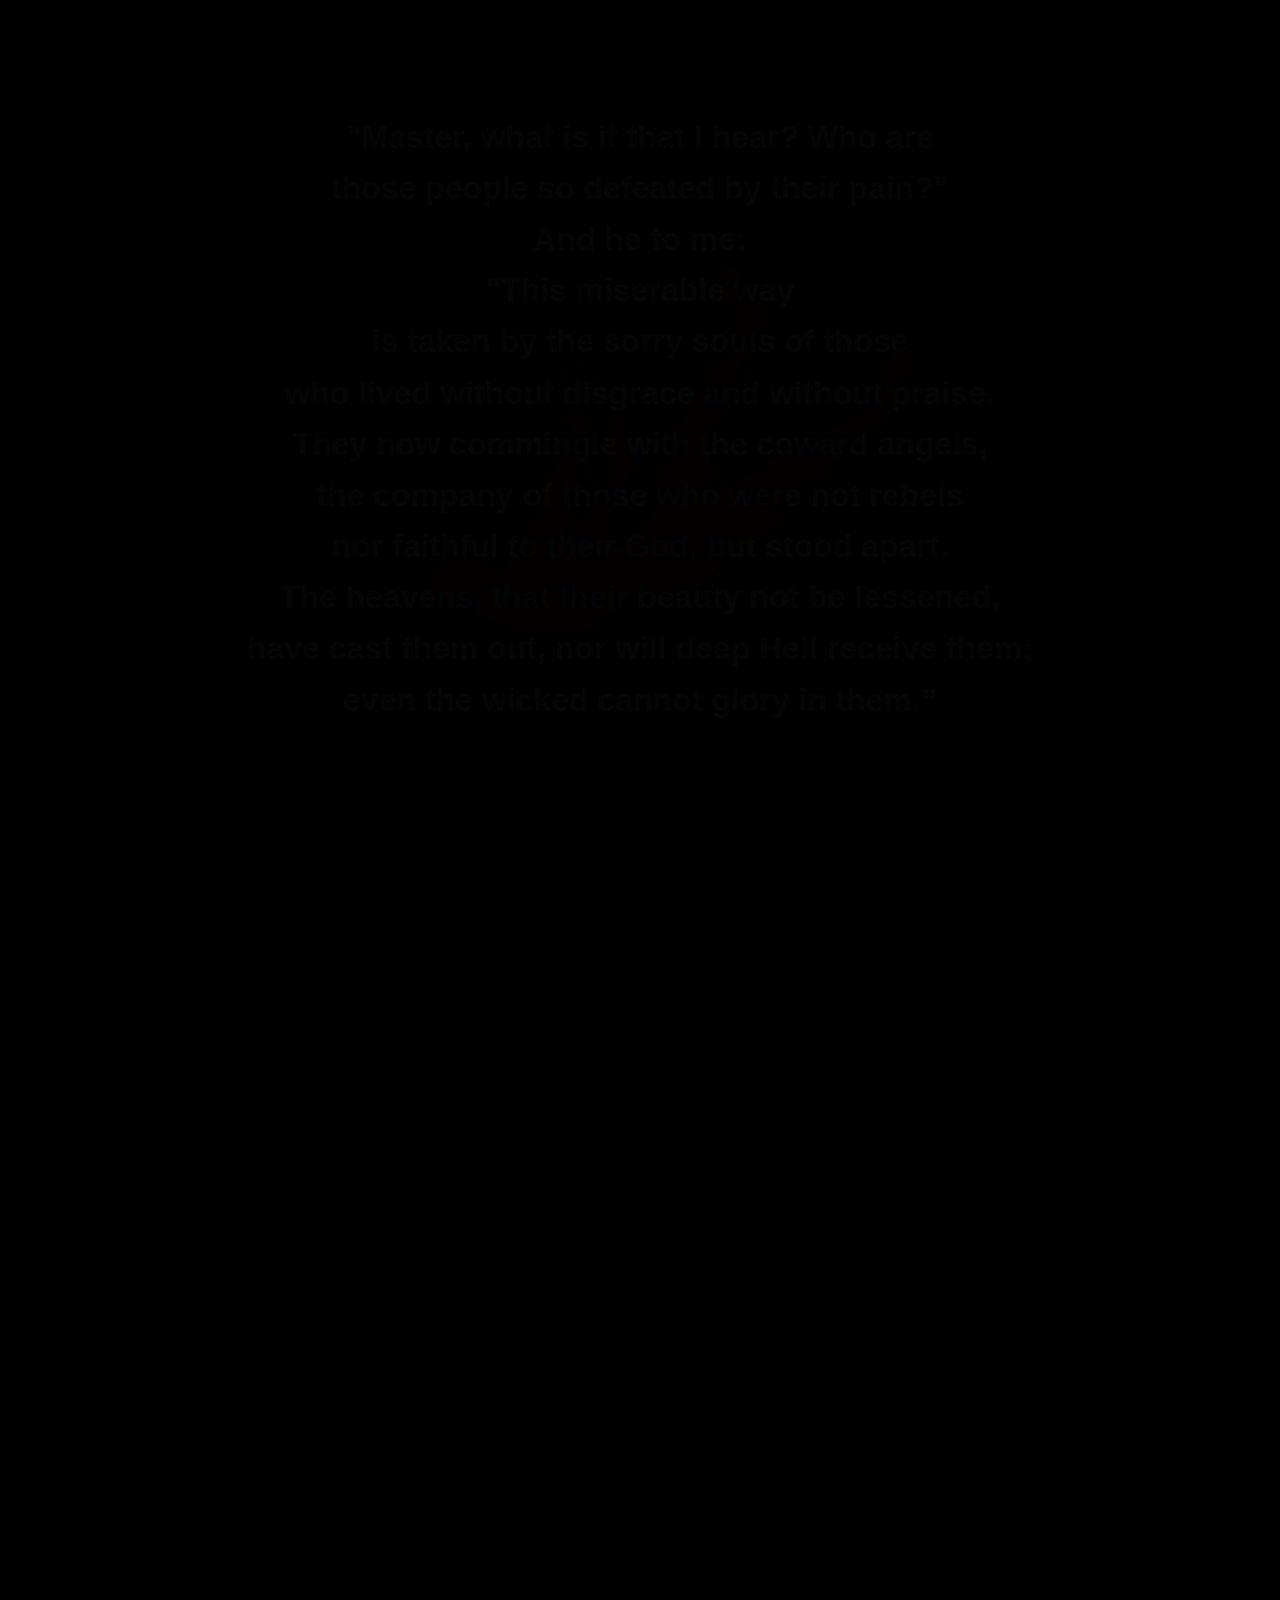
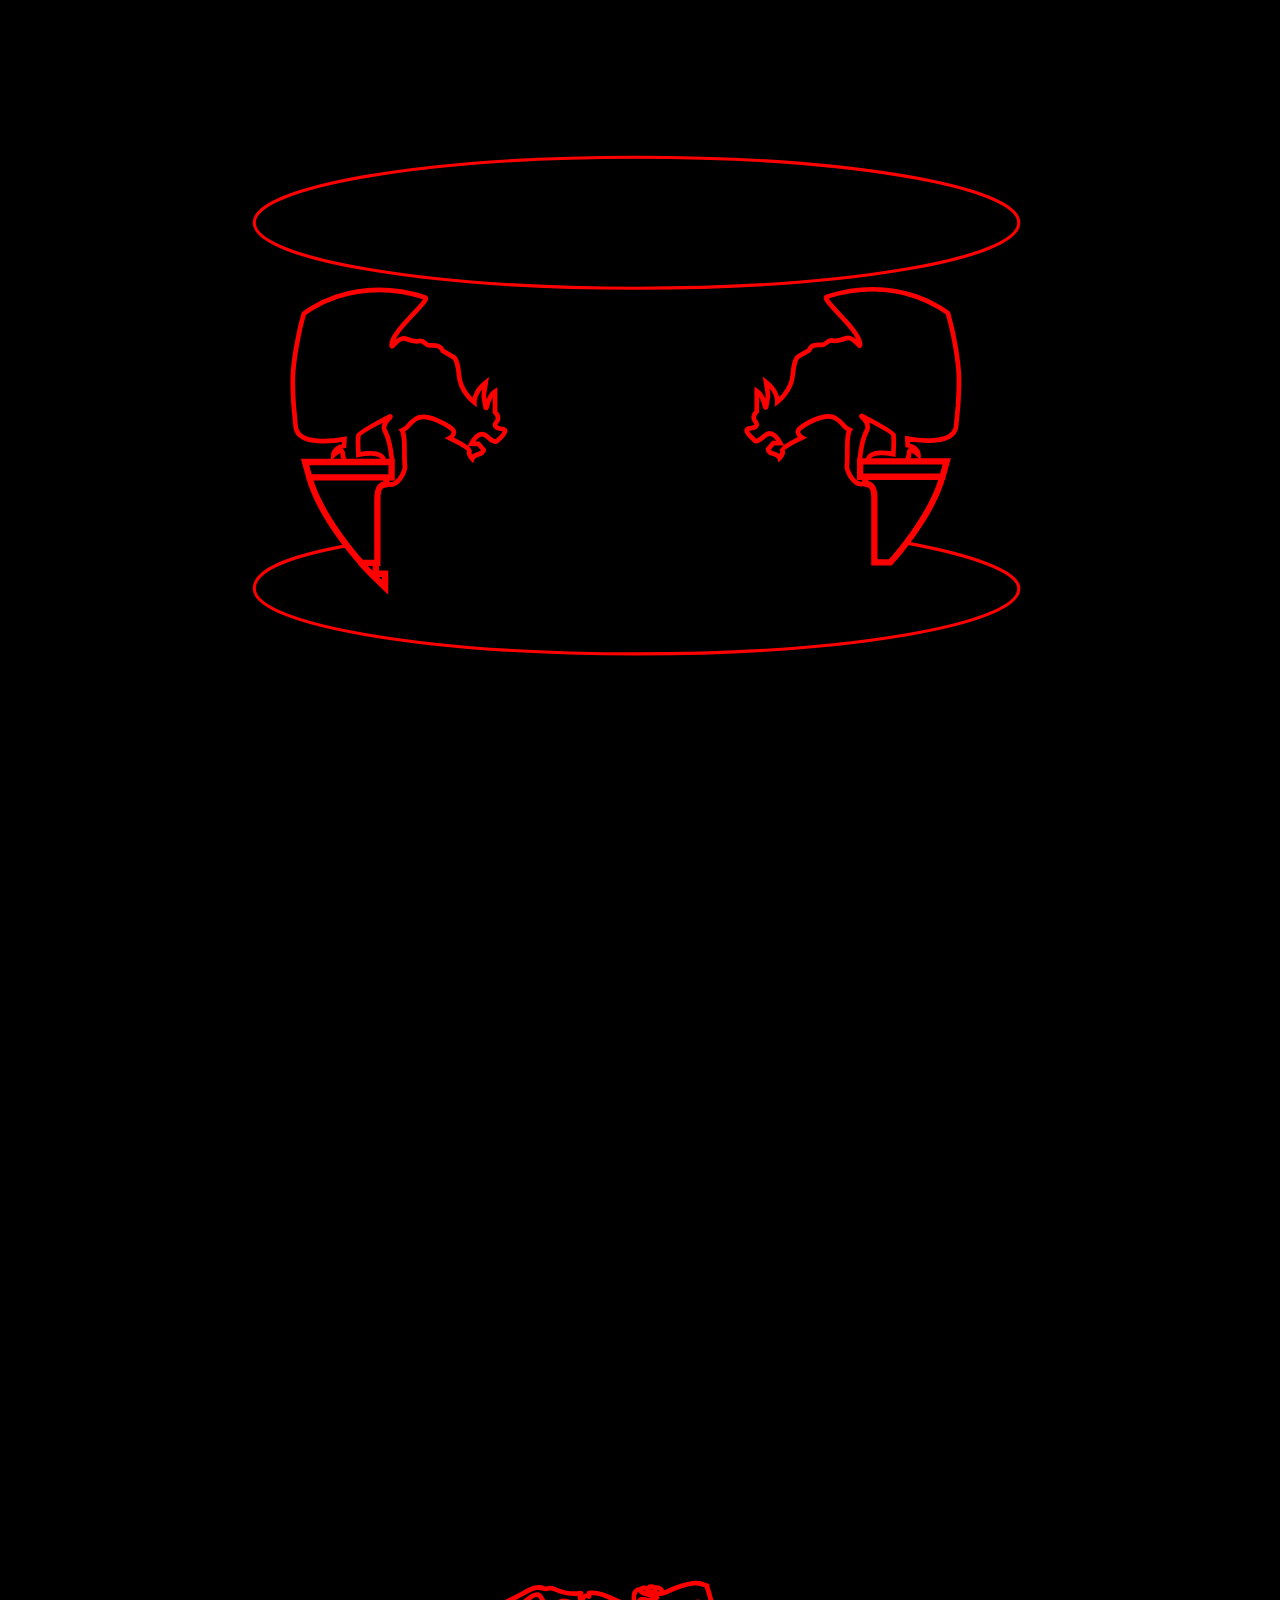
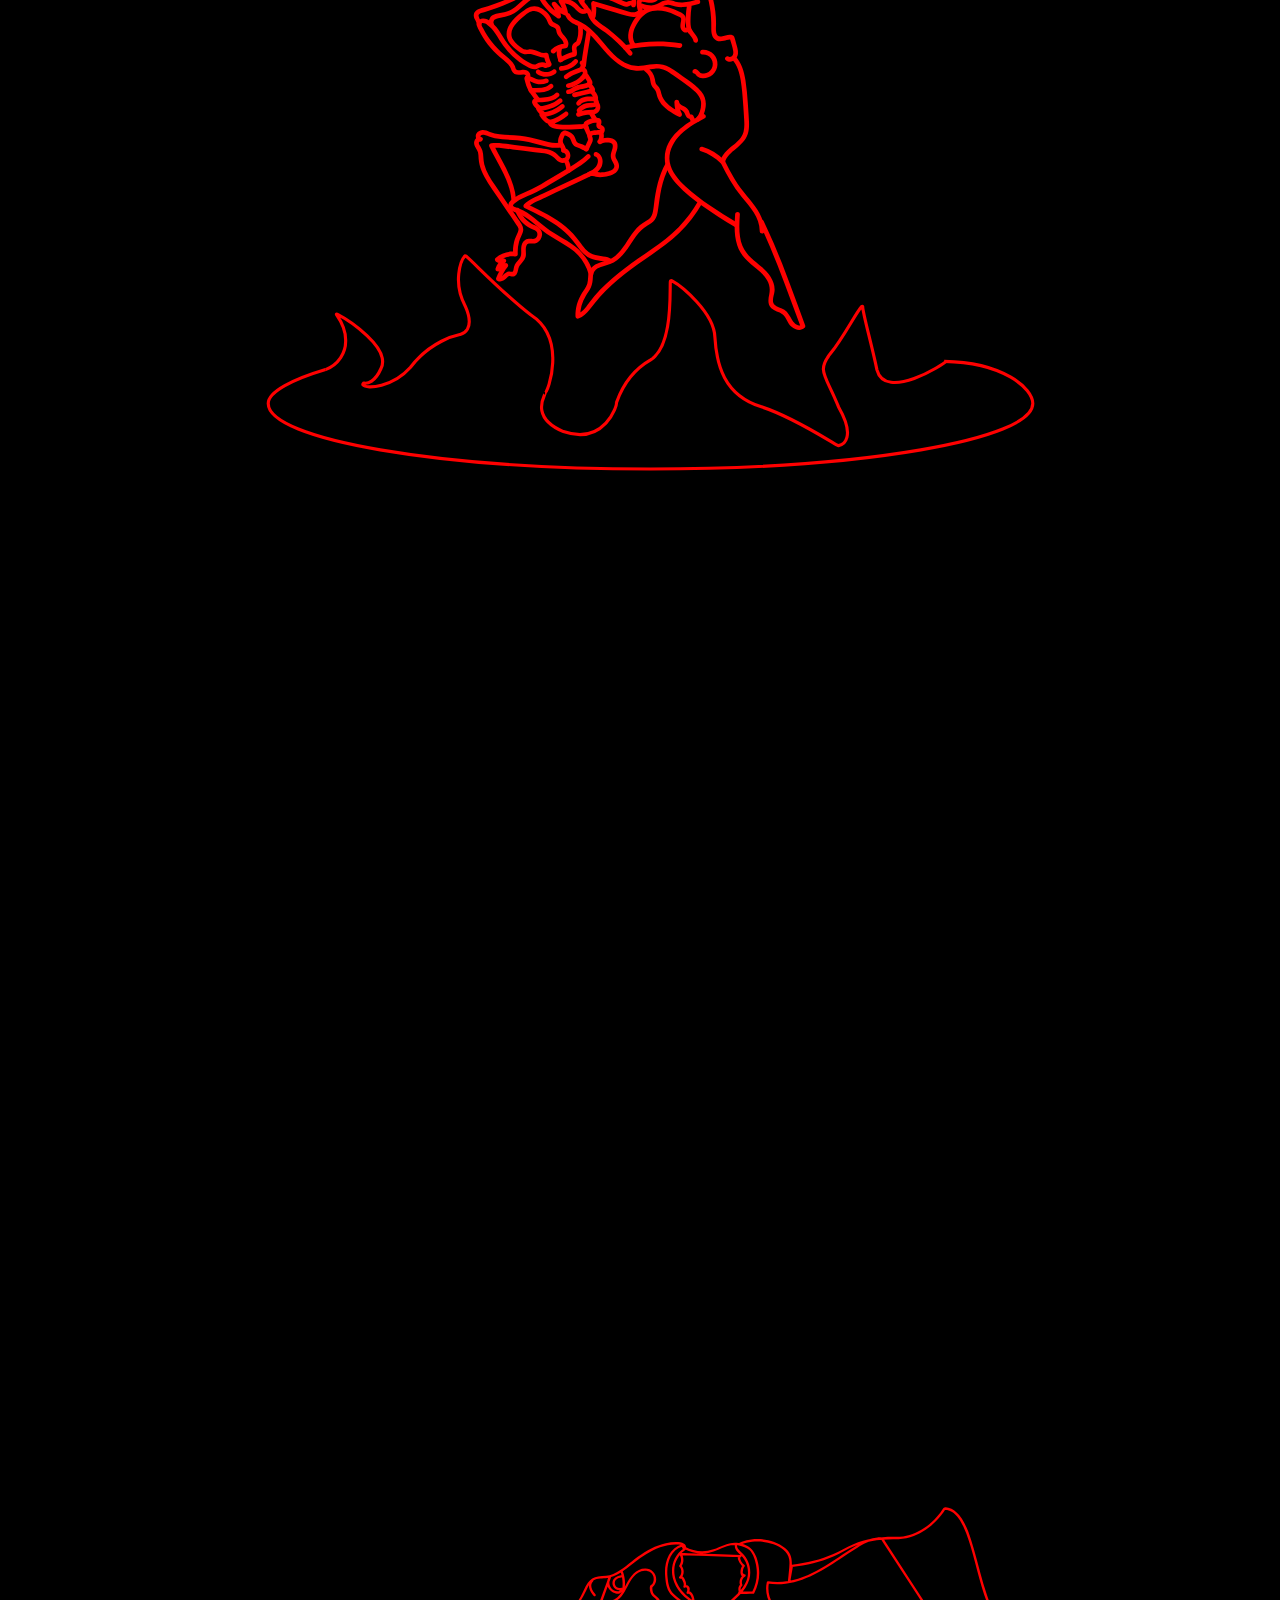
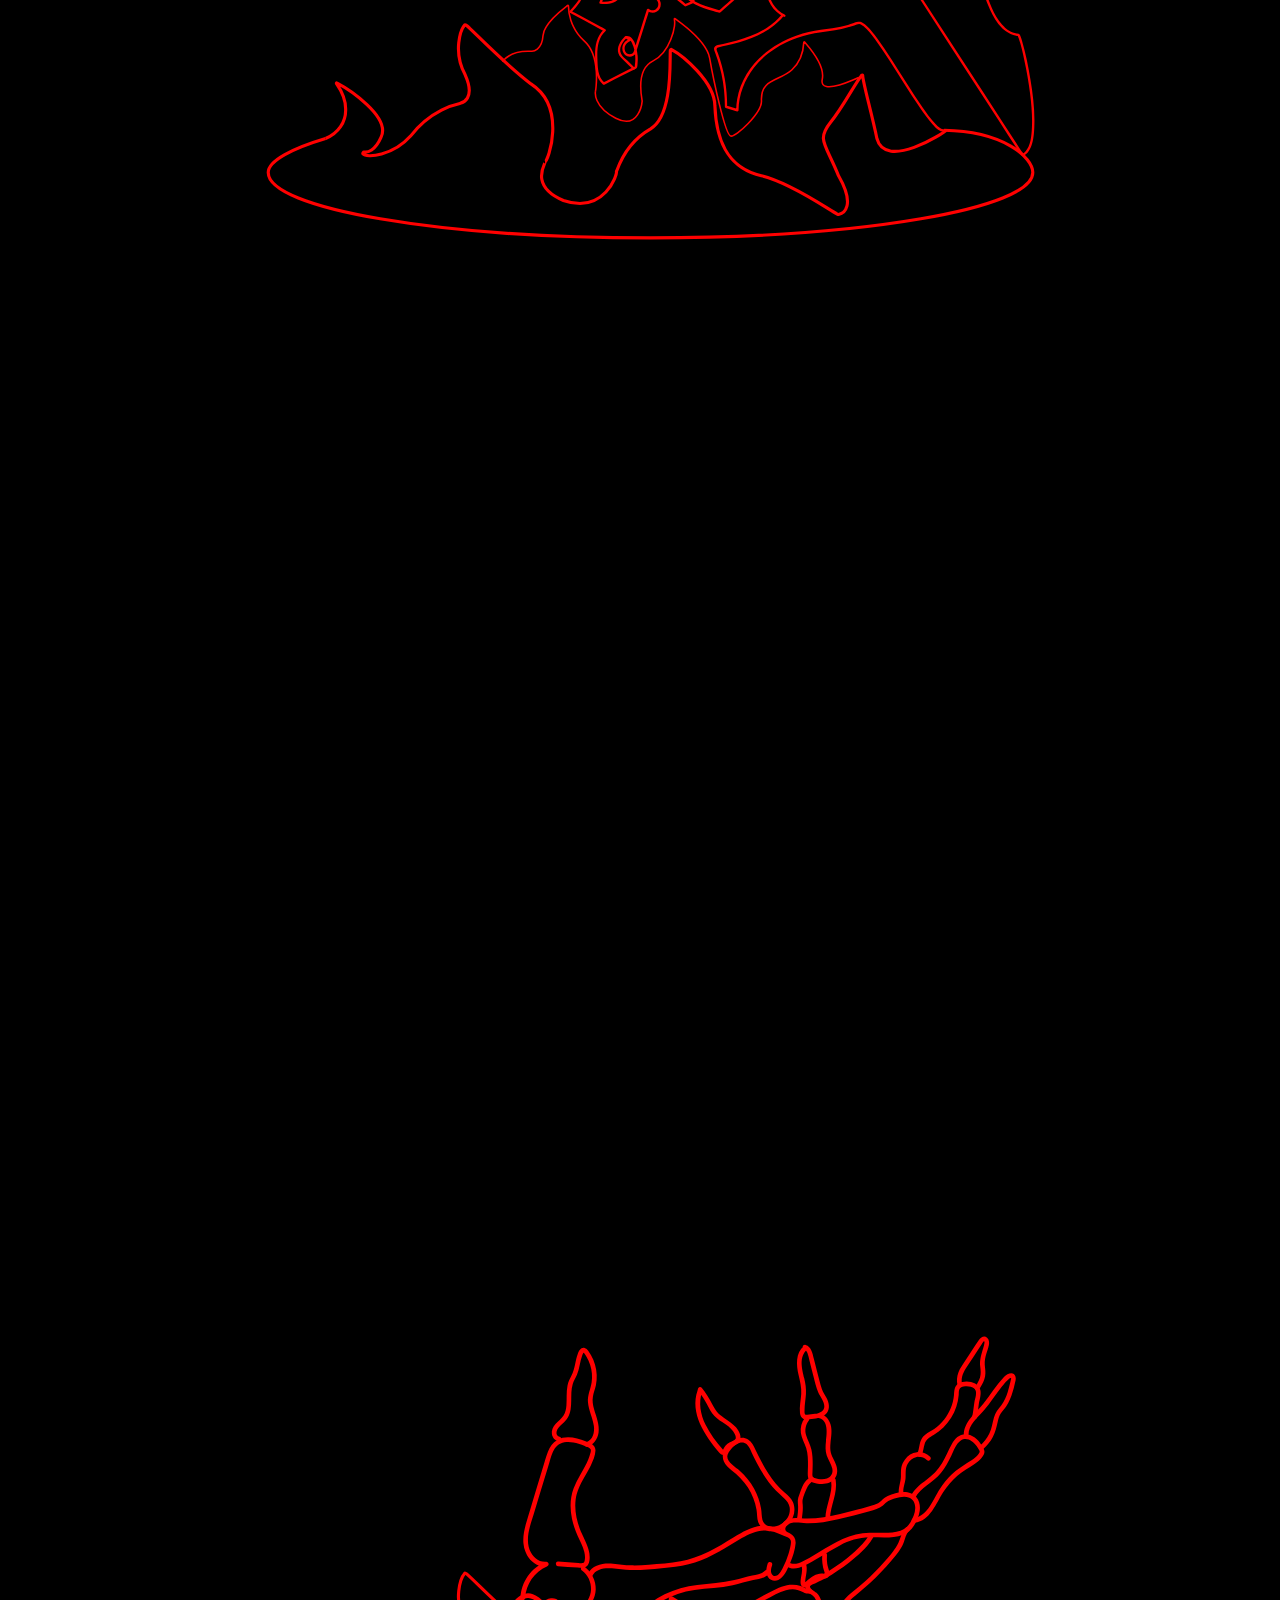
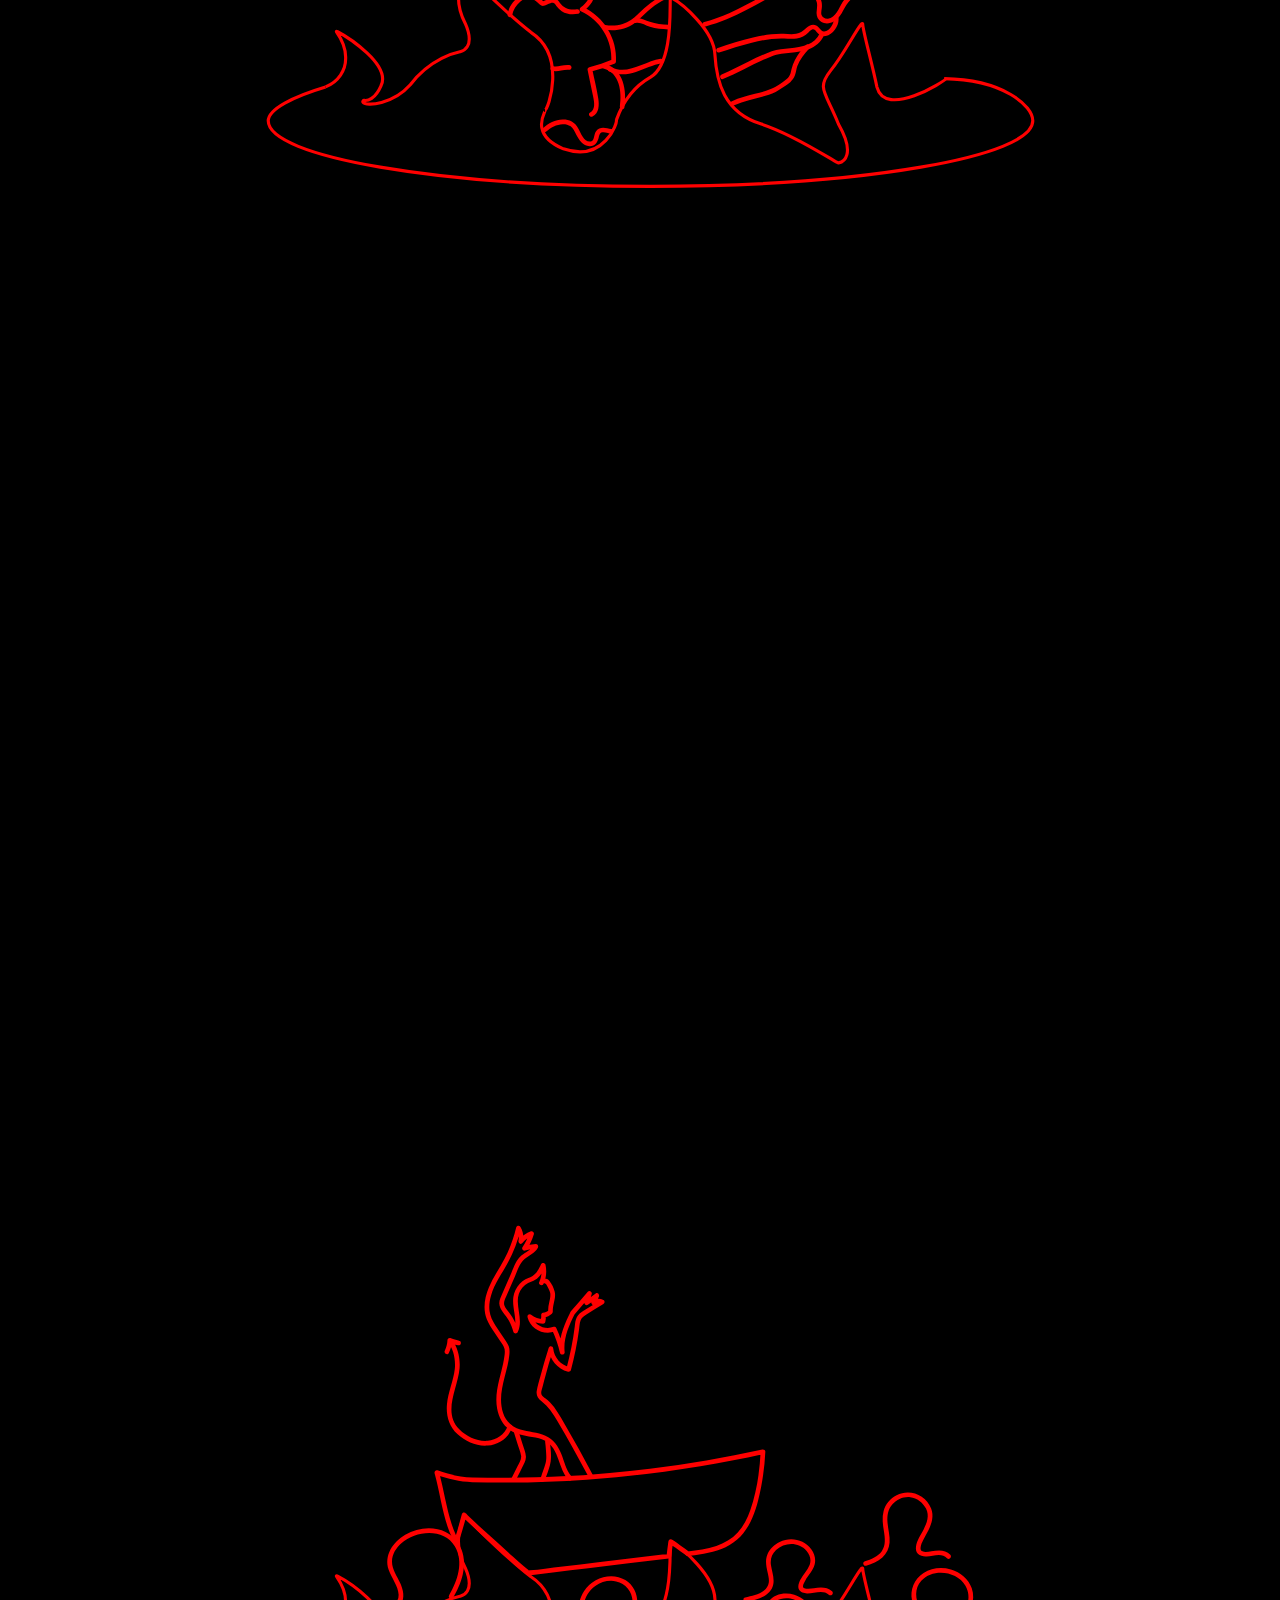
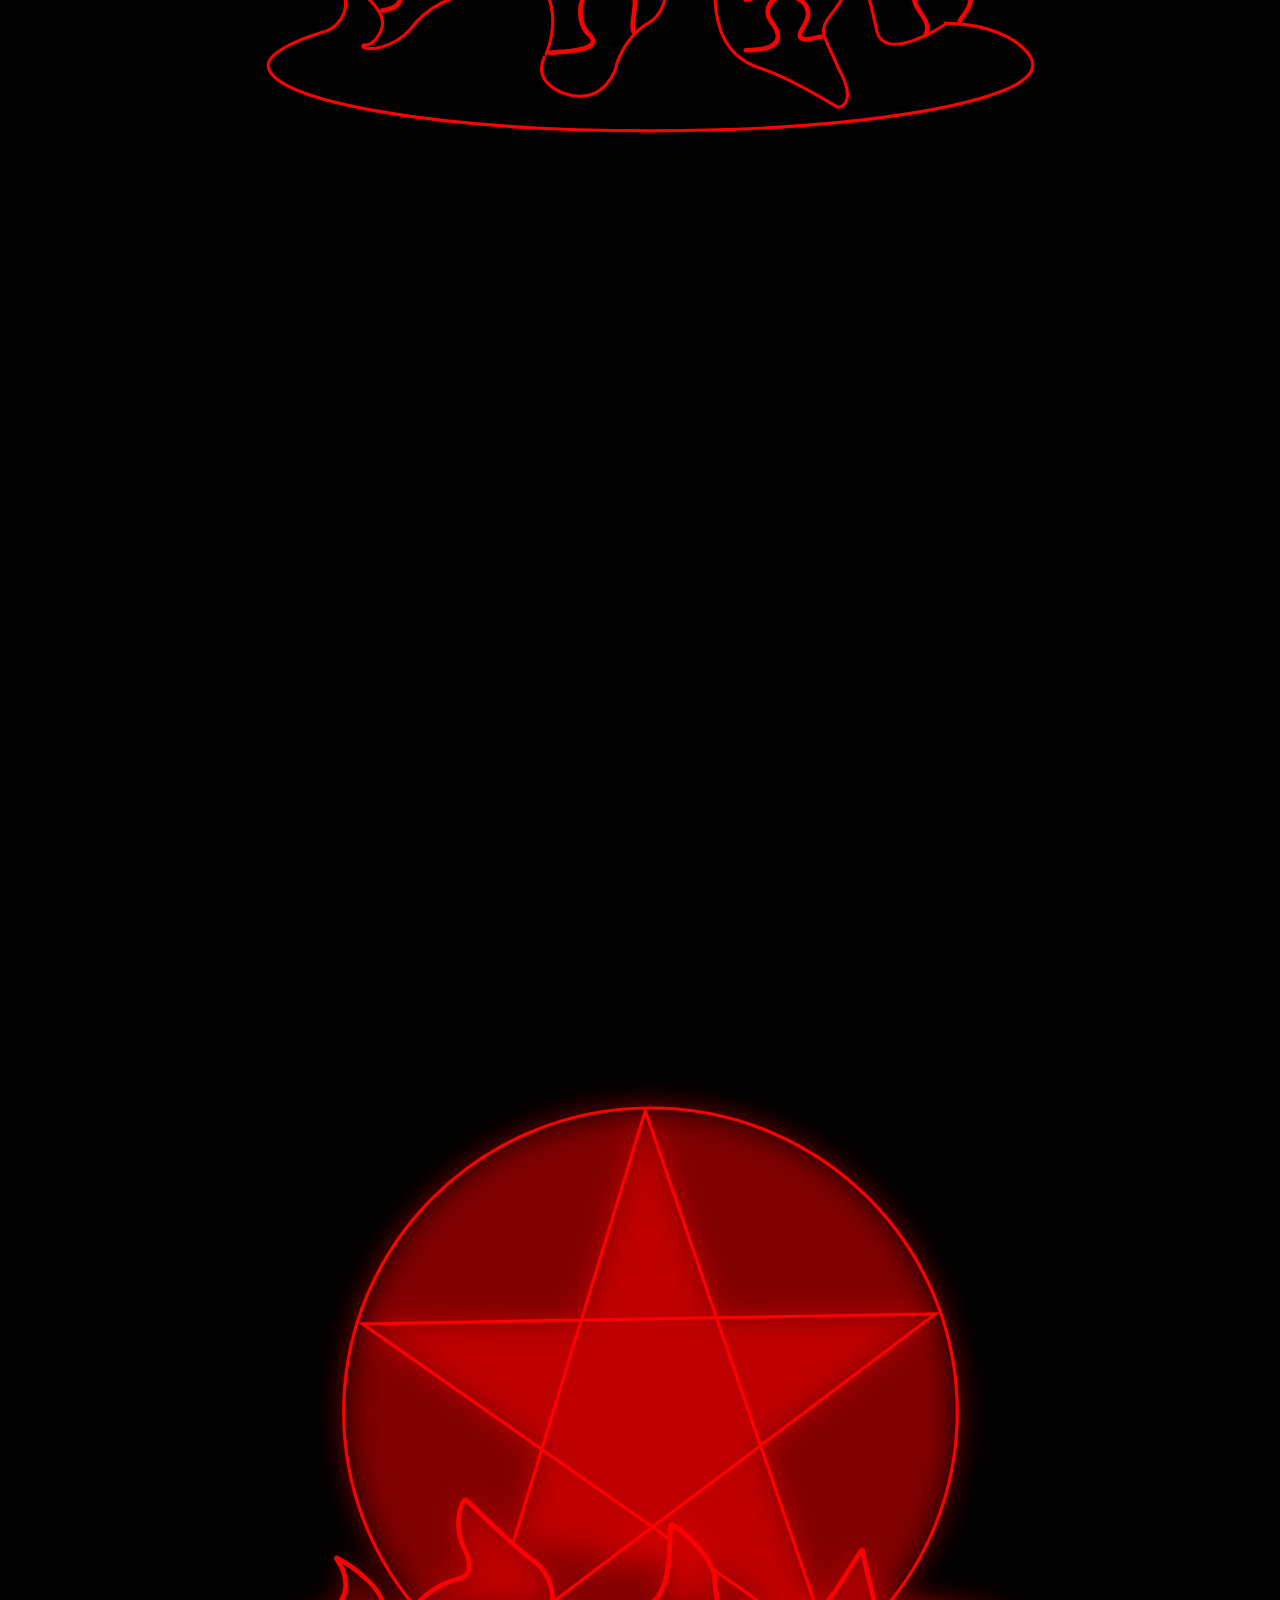
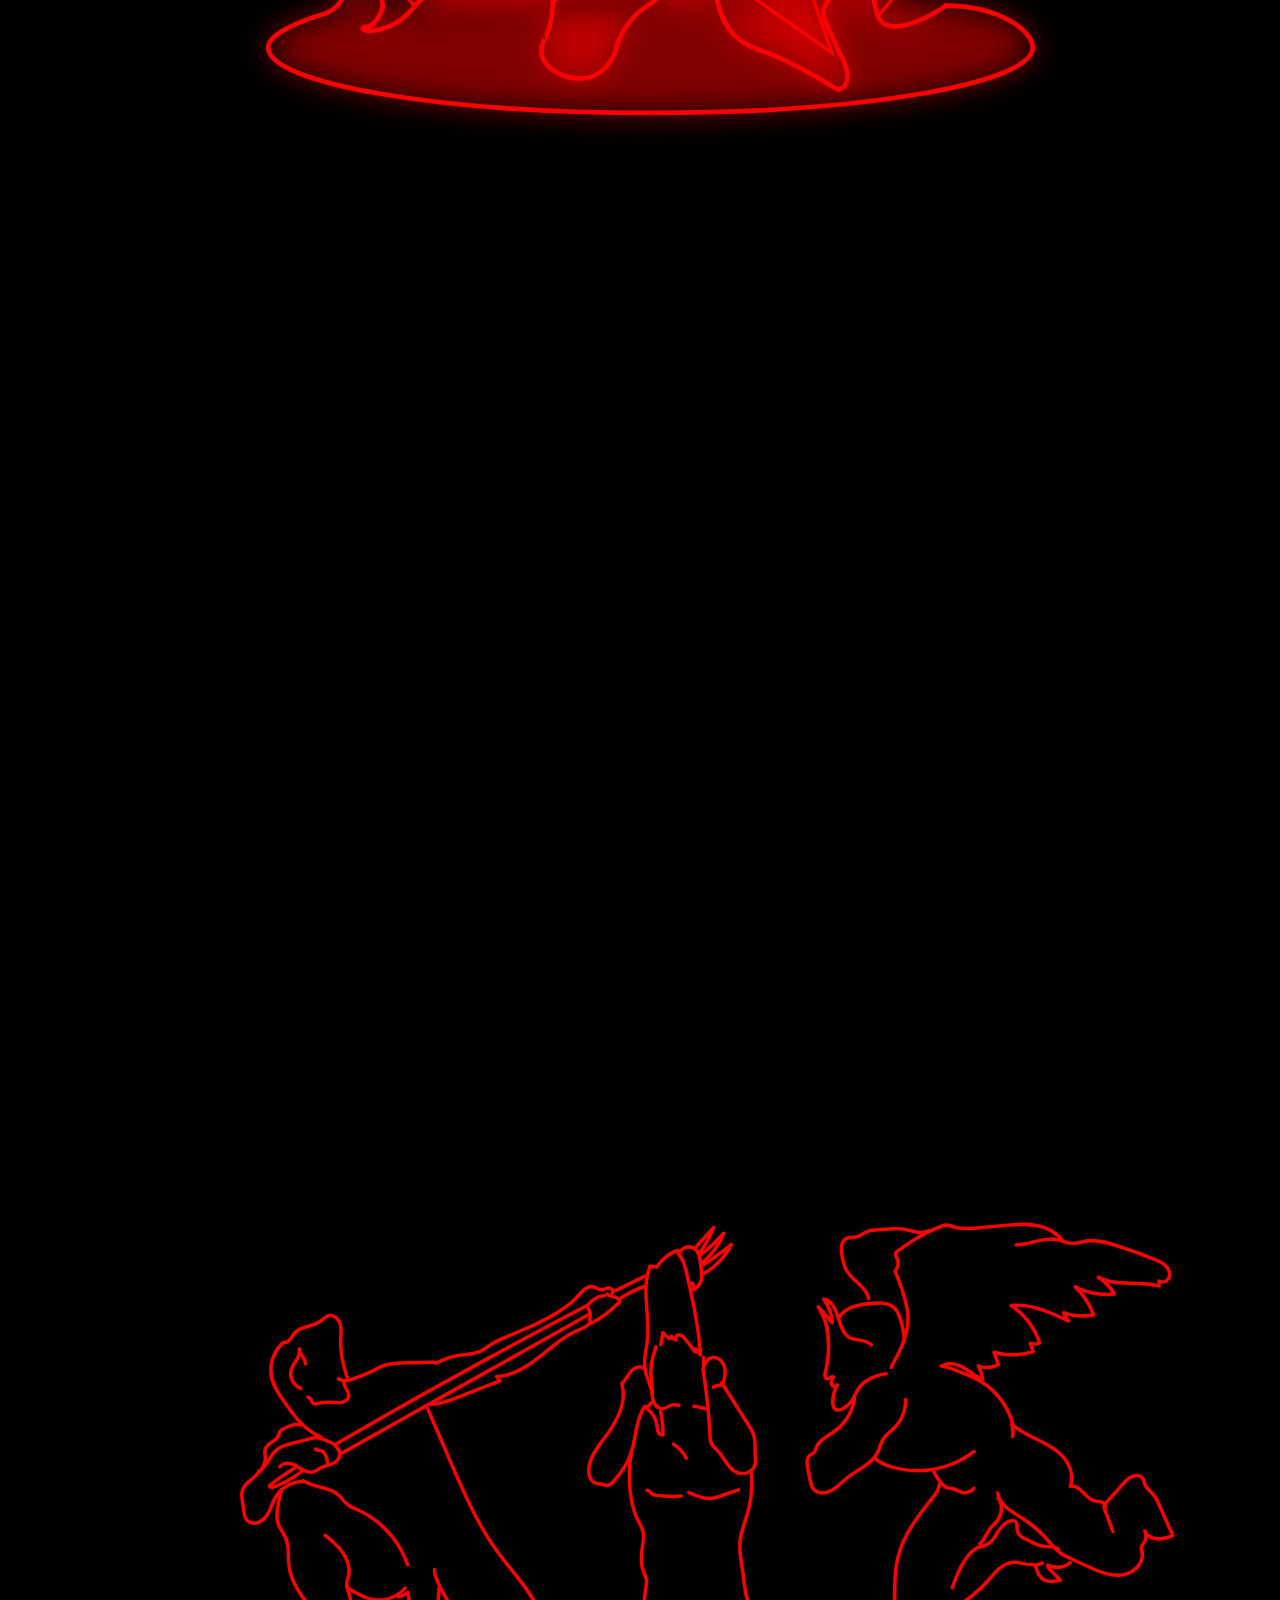
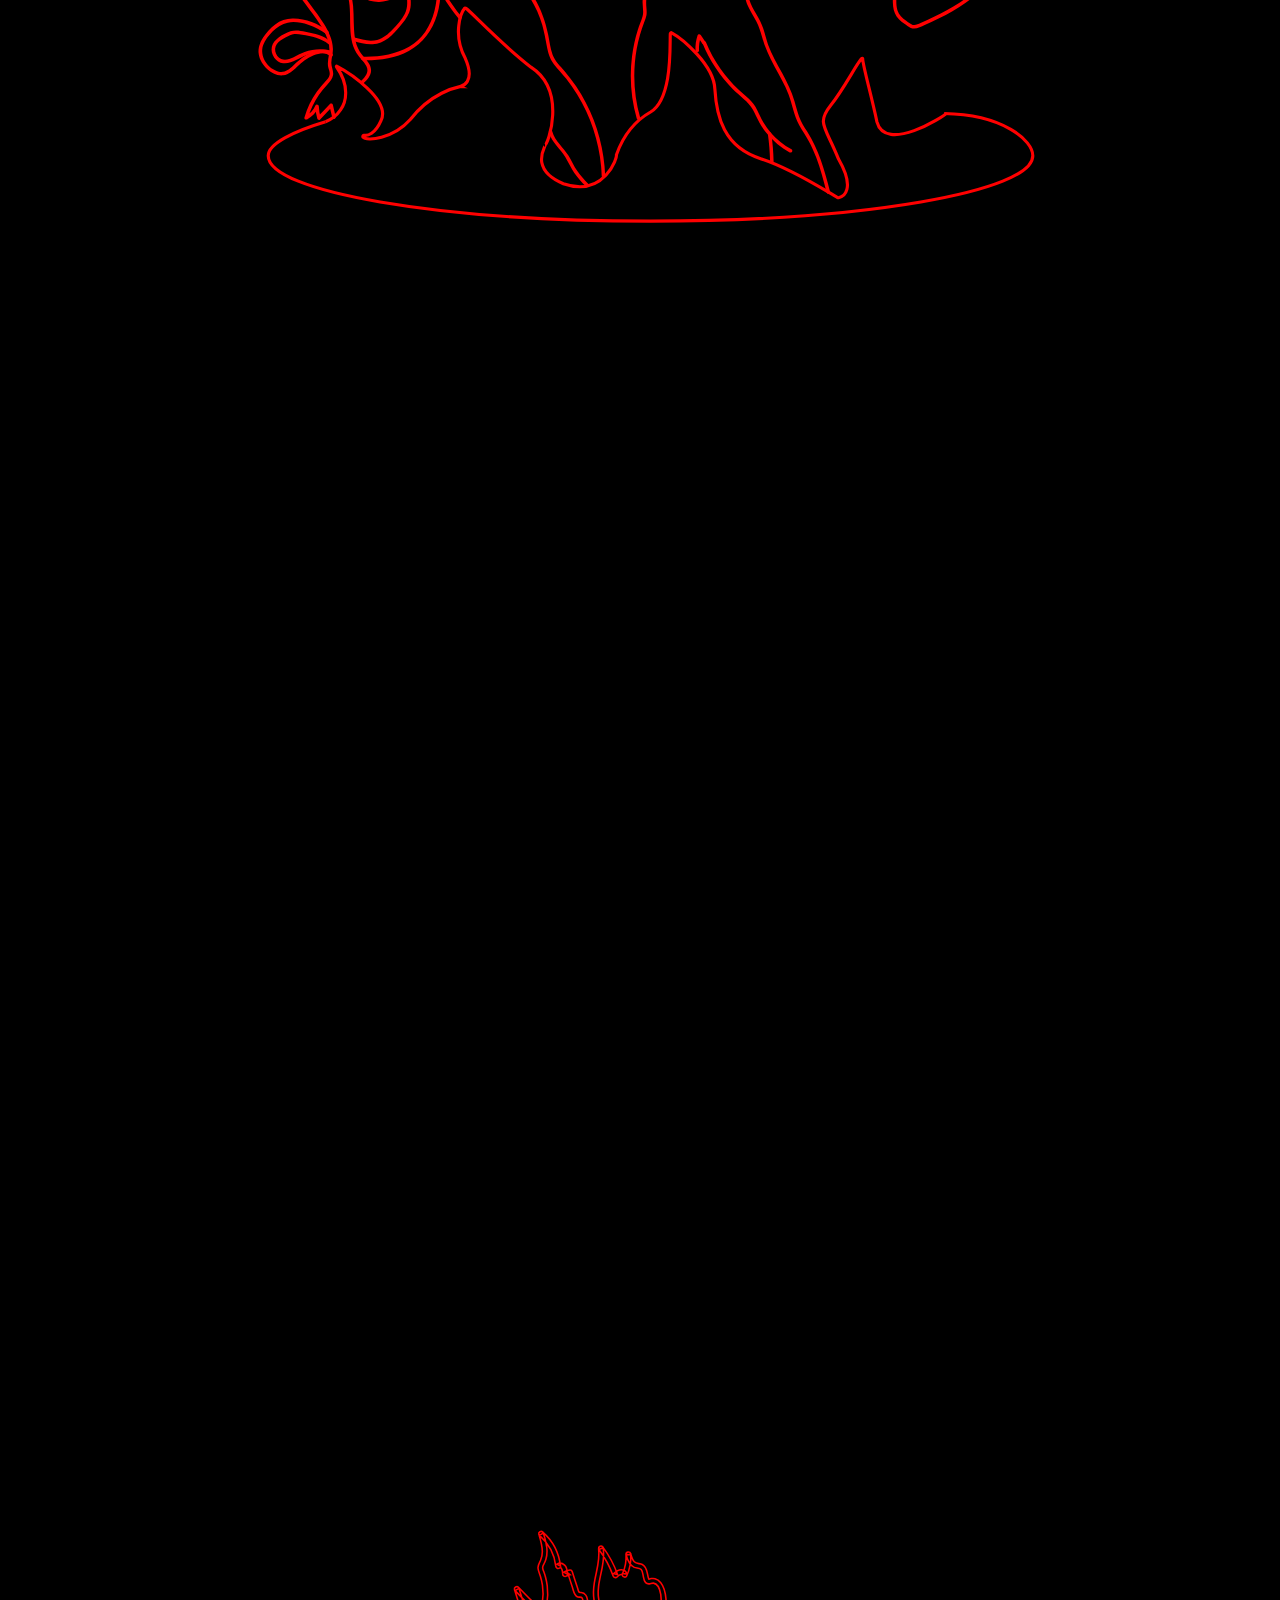
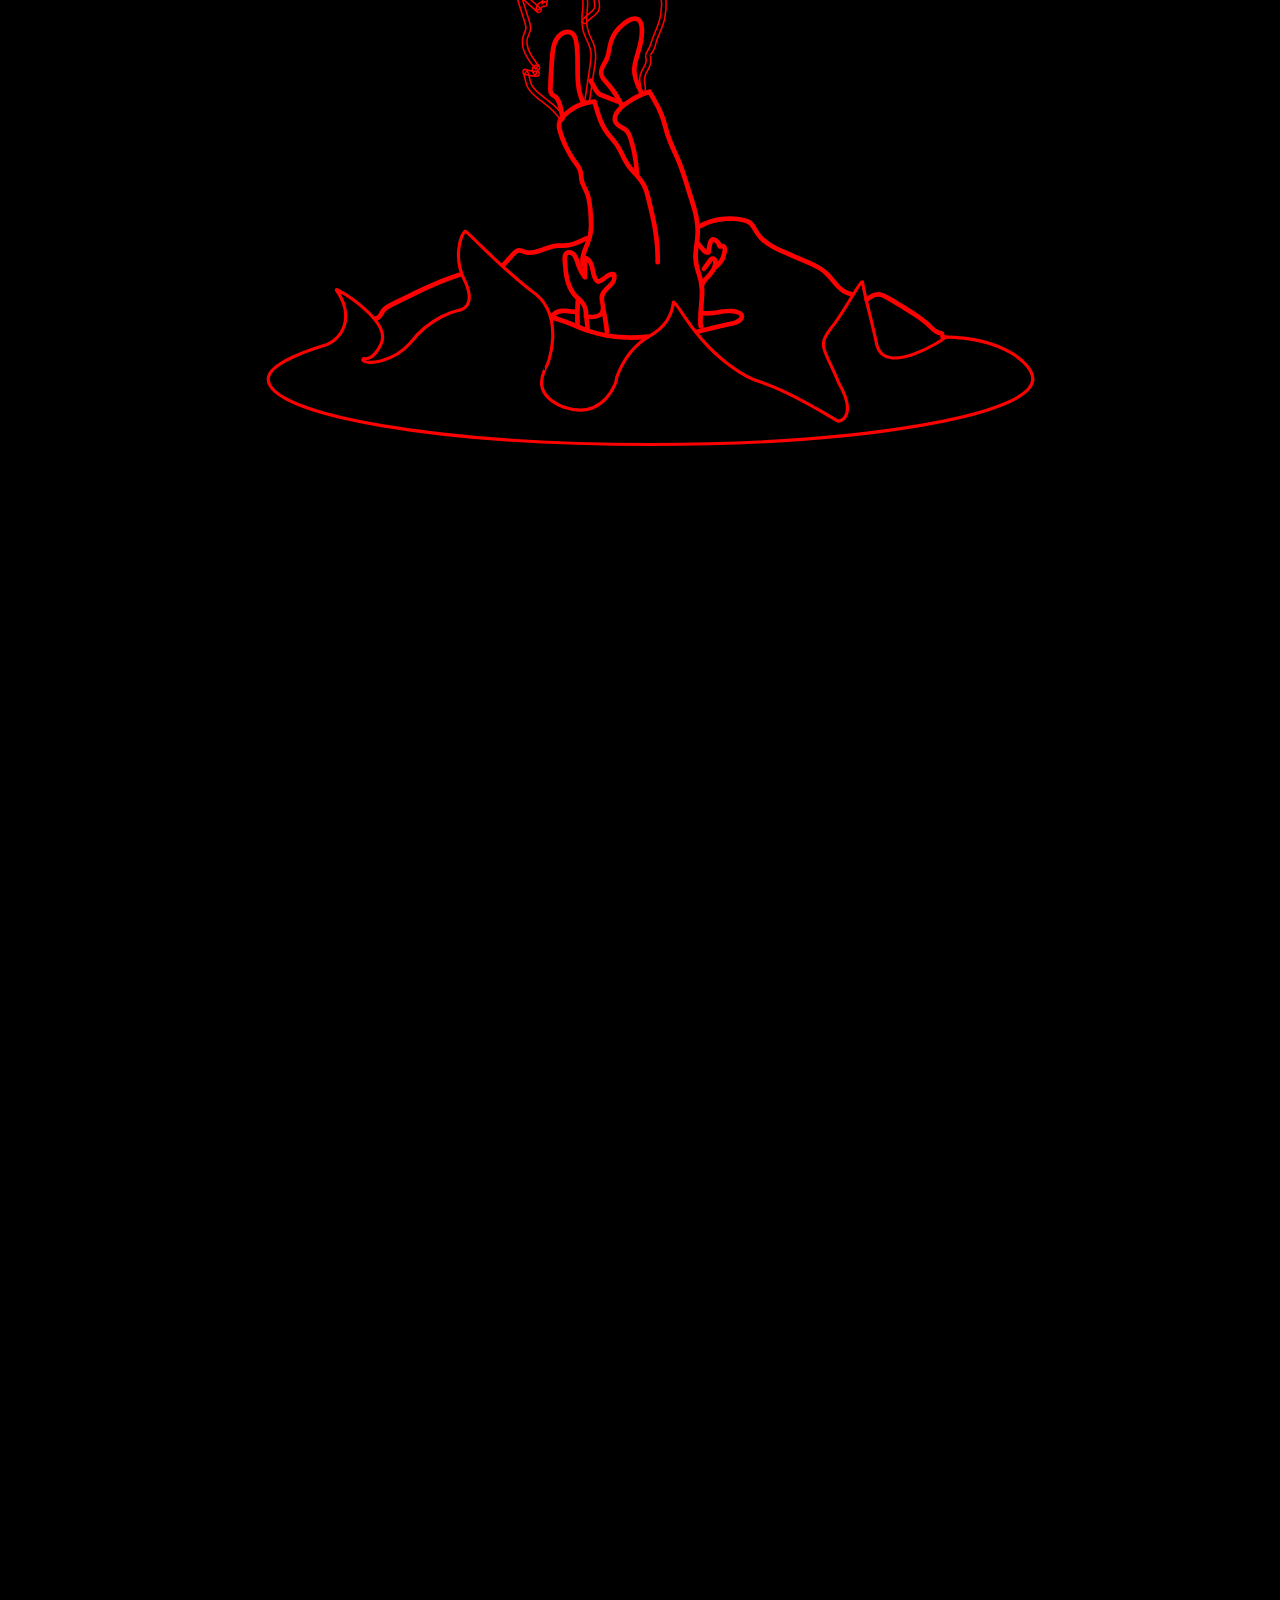
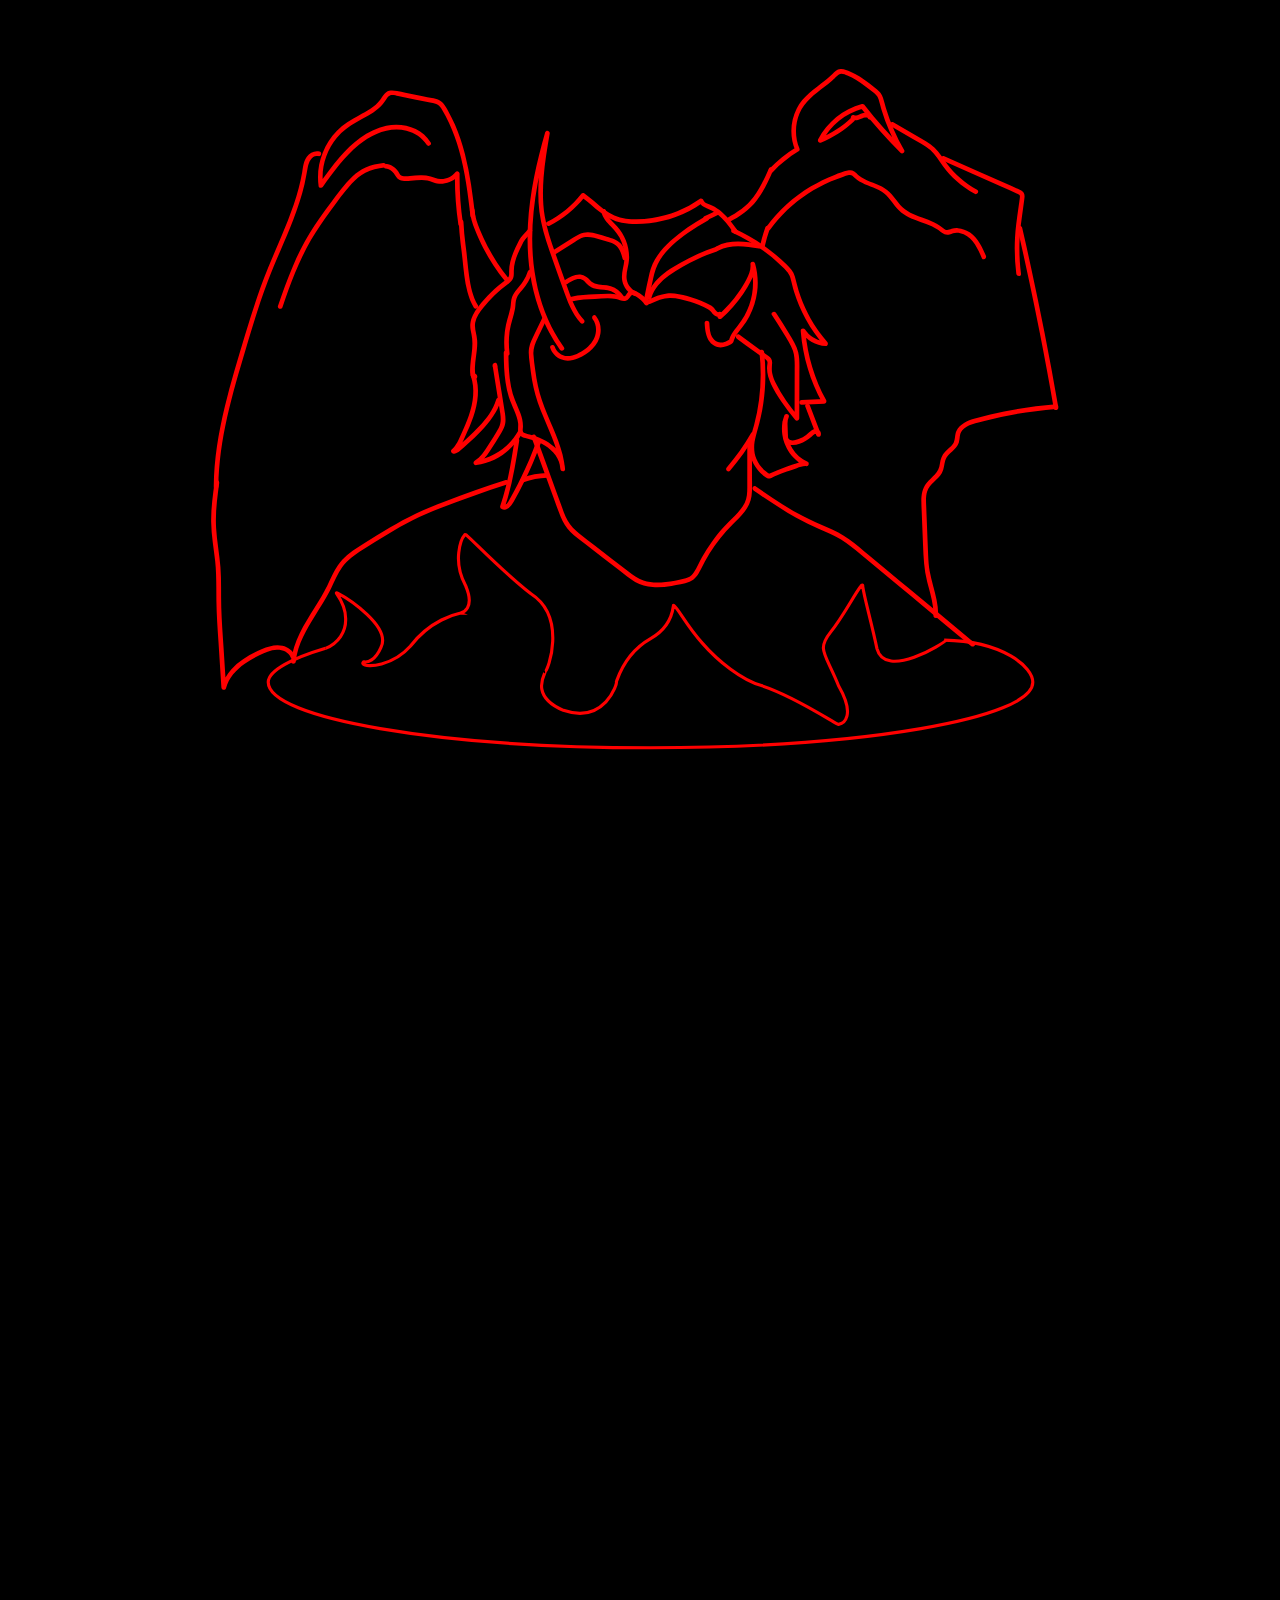
==== commit e5500c90: "WHY ARENT YOU WORKING" ====
--- a/index.html
+++ b/index.html
@@ -11,6 +11,7 @@
       <span class="elevatorLL" id="hugeText">“And I — my head oppressed by horror — said:</span><br>
     </div> 
   </div>
+</h1>
   <h2>
   <div class="elevator">
   <span class="elevatorL">"Master, what is it that I hear? Who are</span><br>
@@ -28,7 +29,7 @@
   </span>
   </div>
   </h2>
-  </h1>
+
 
 
 <body>
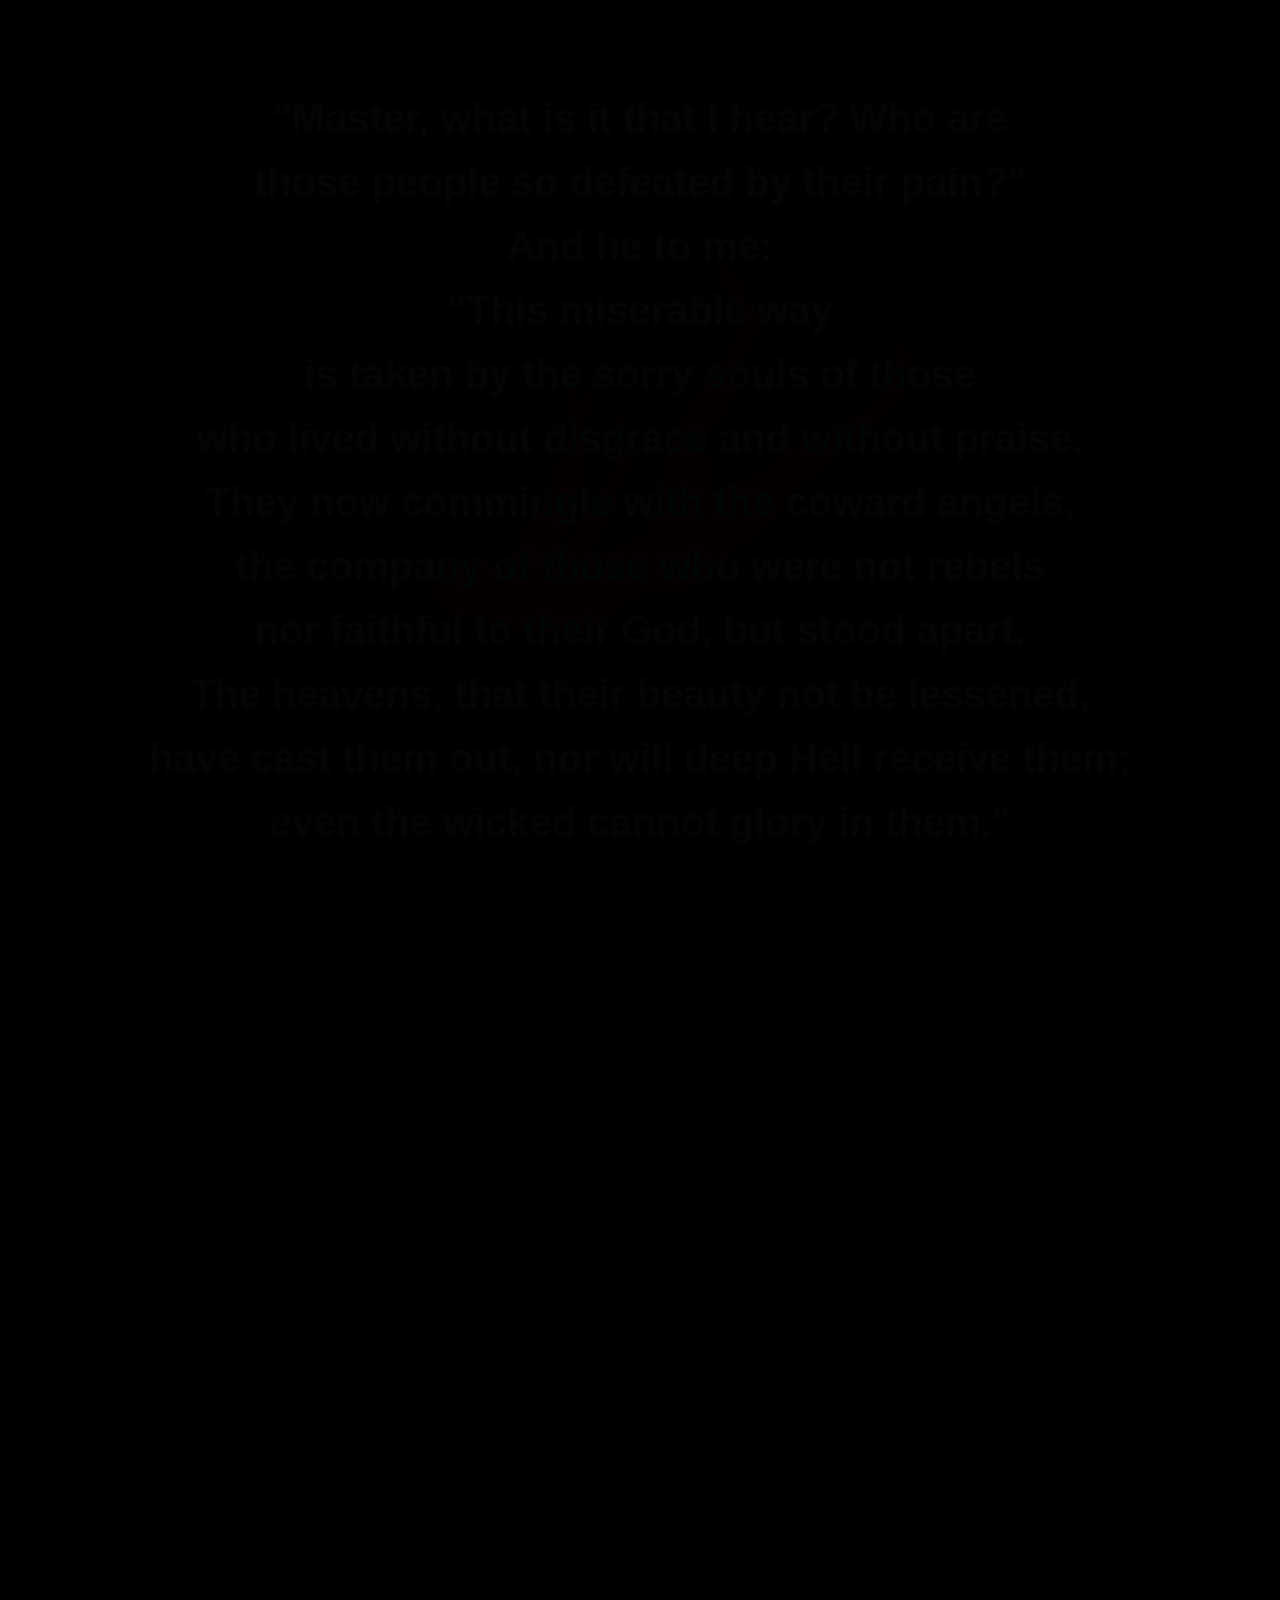
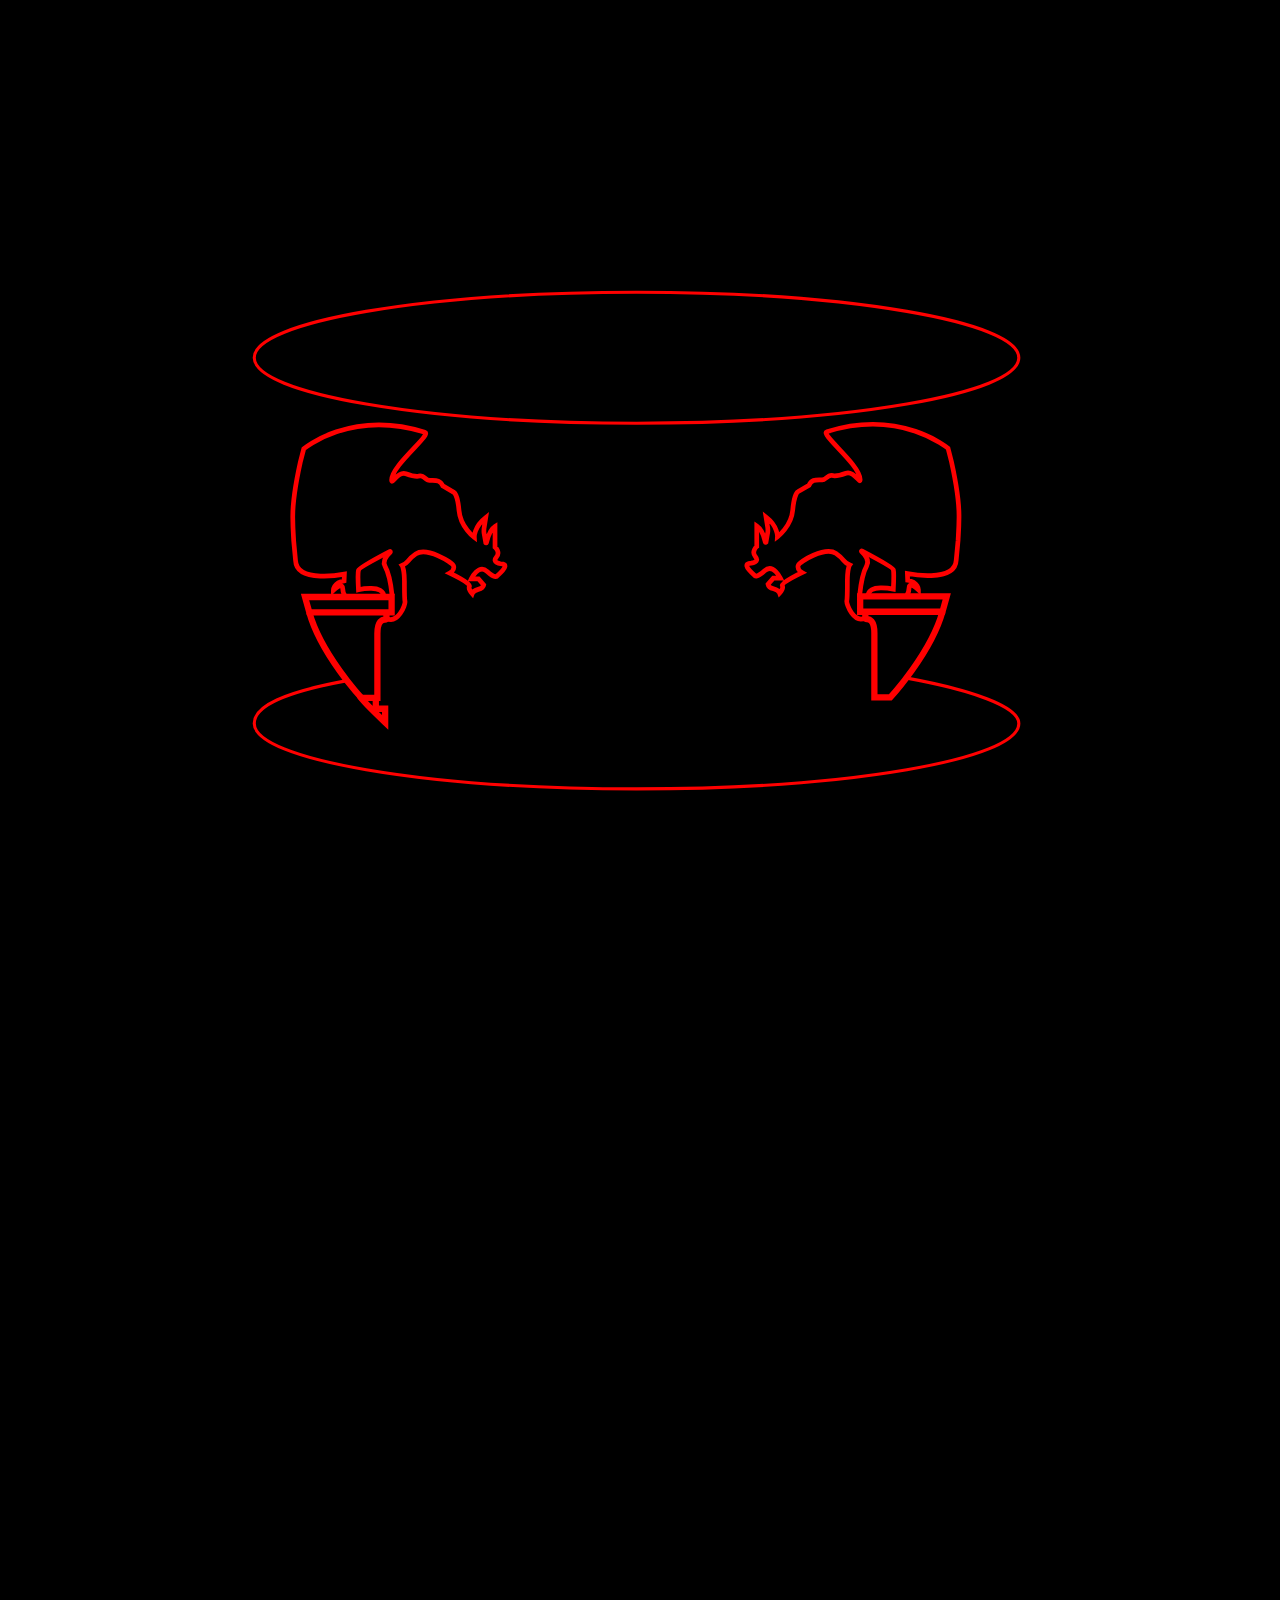
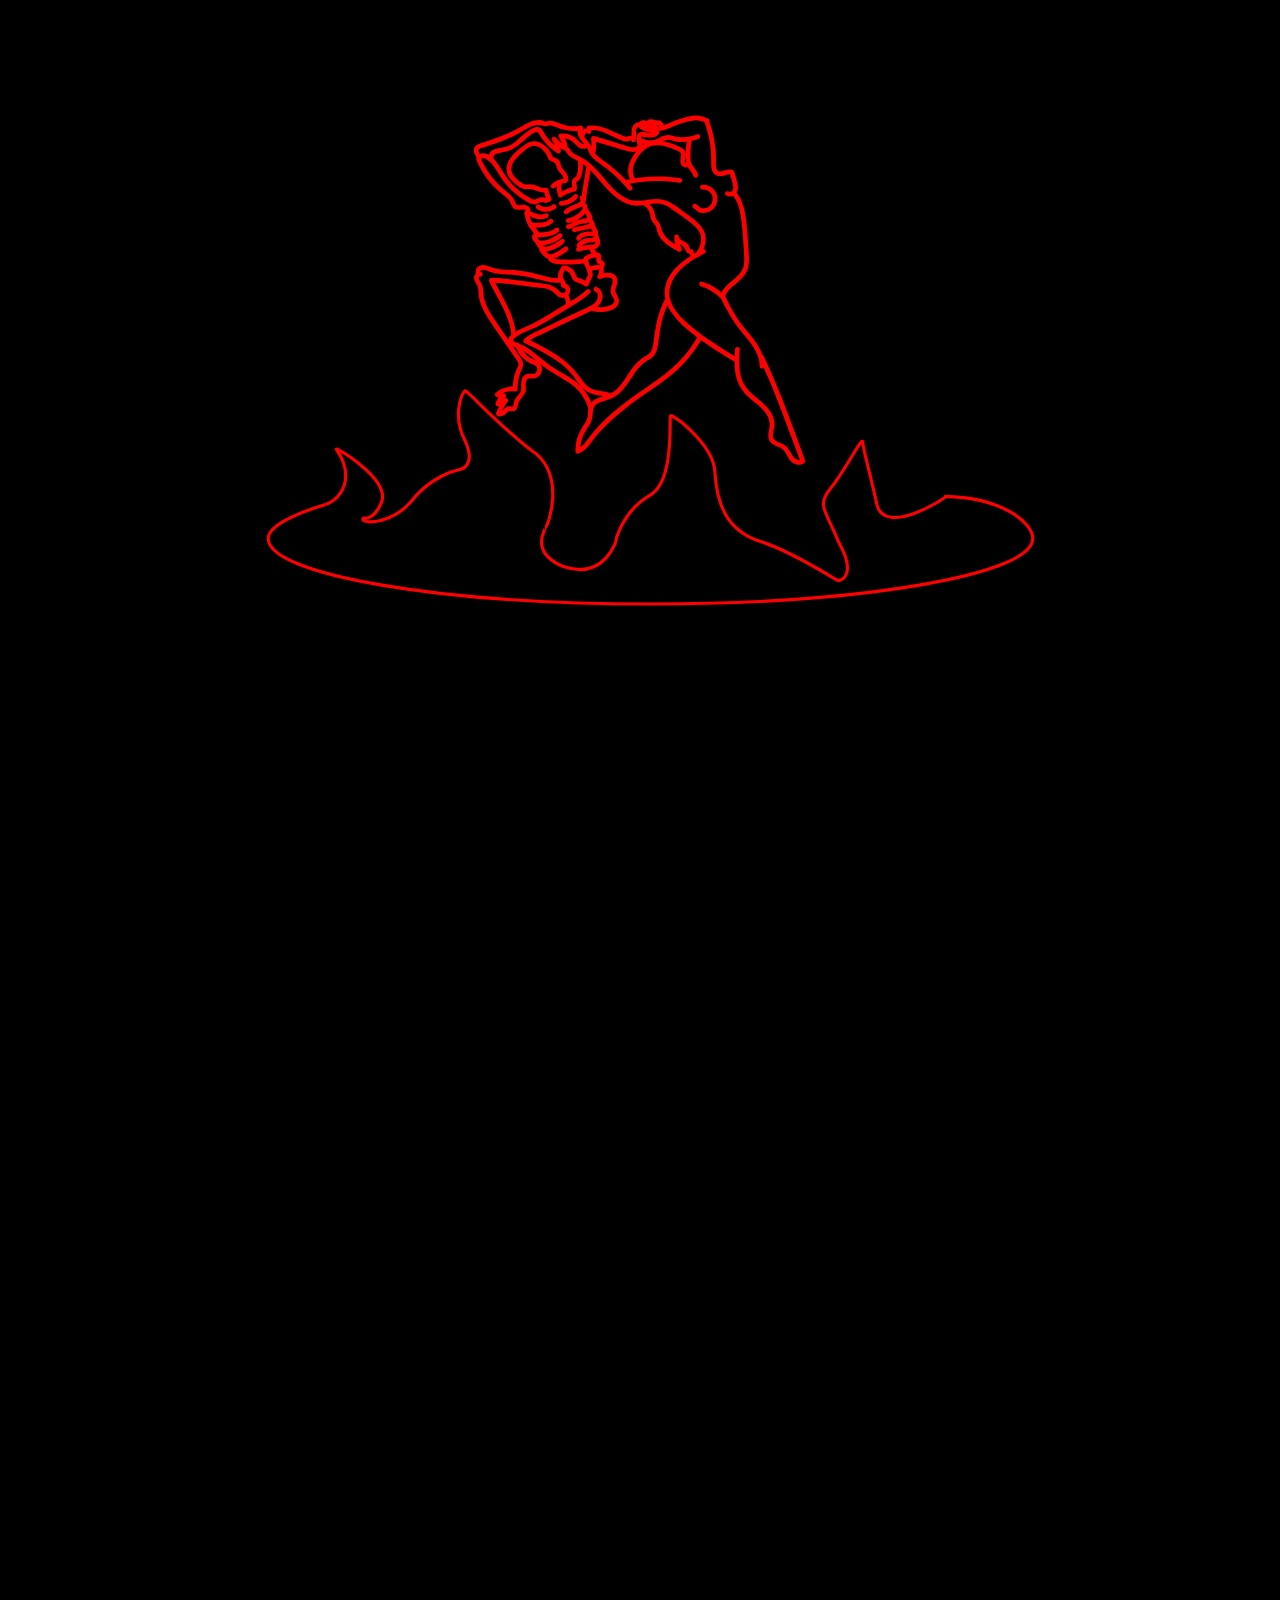
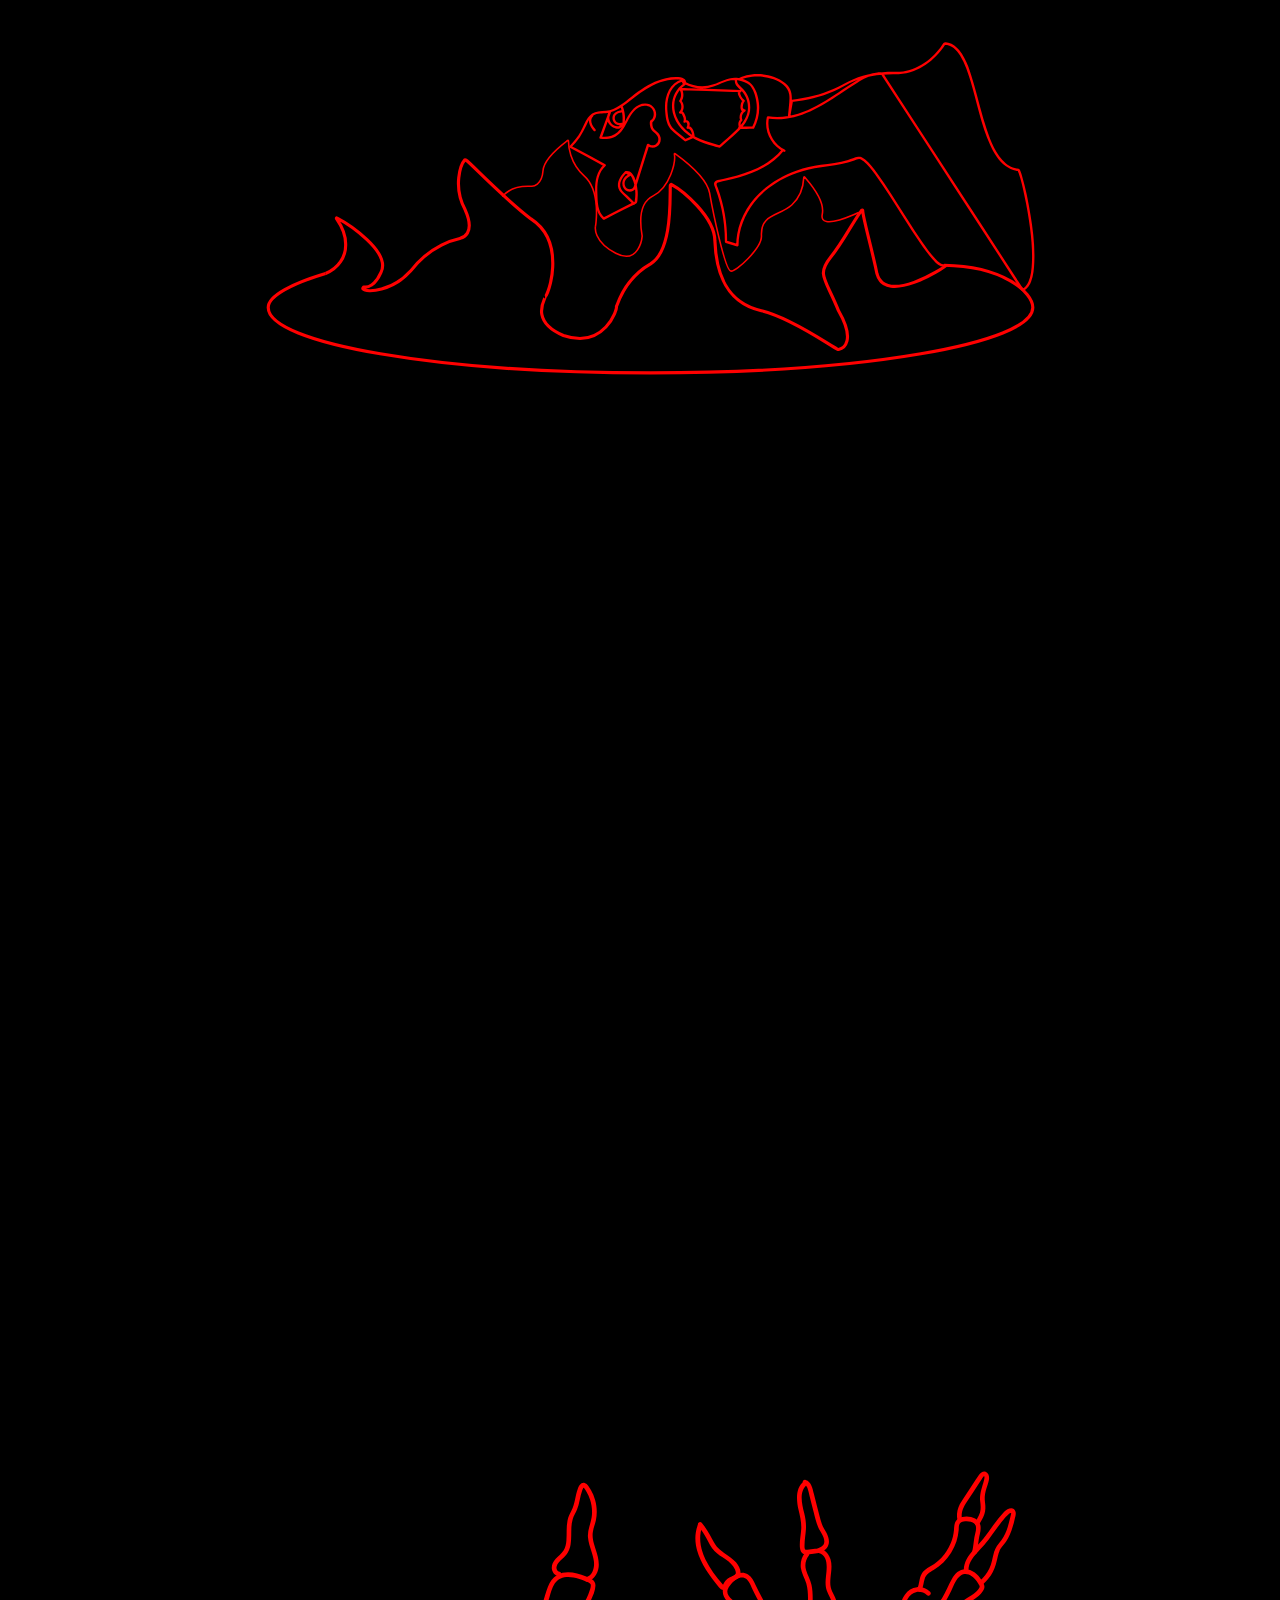
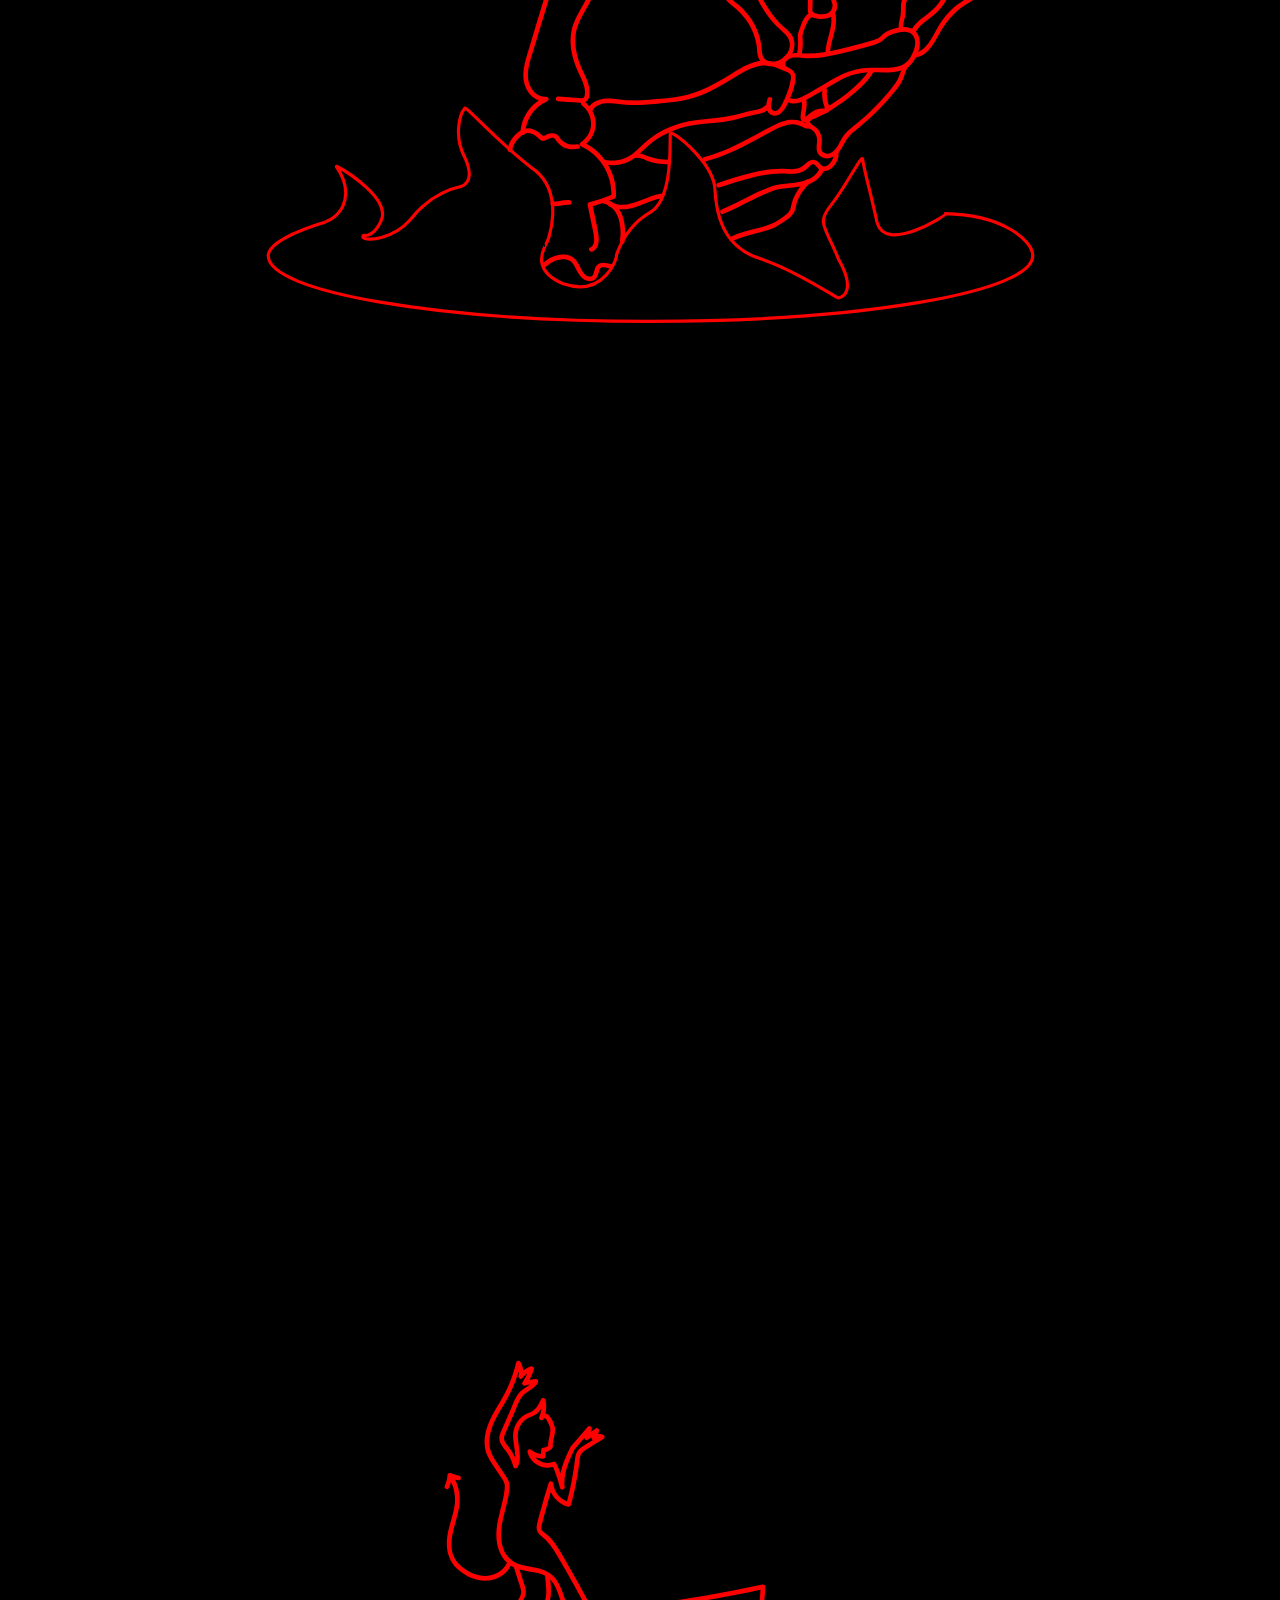
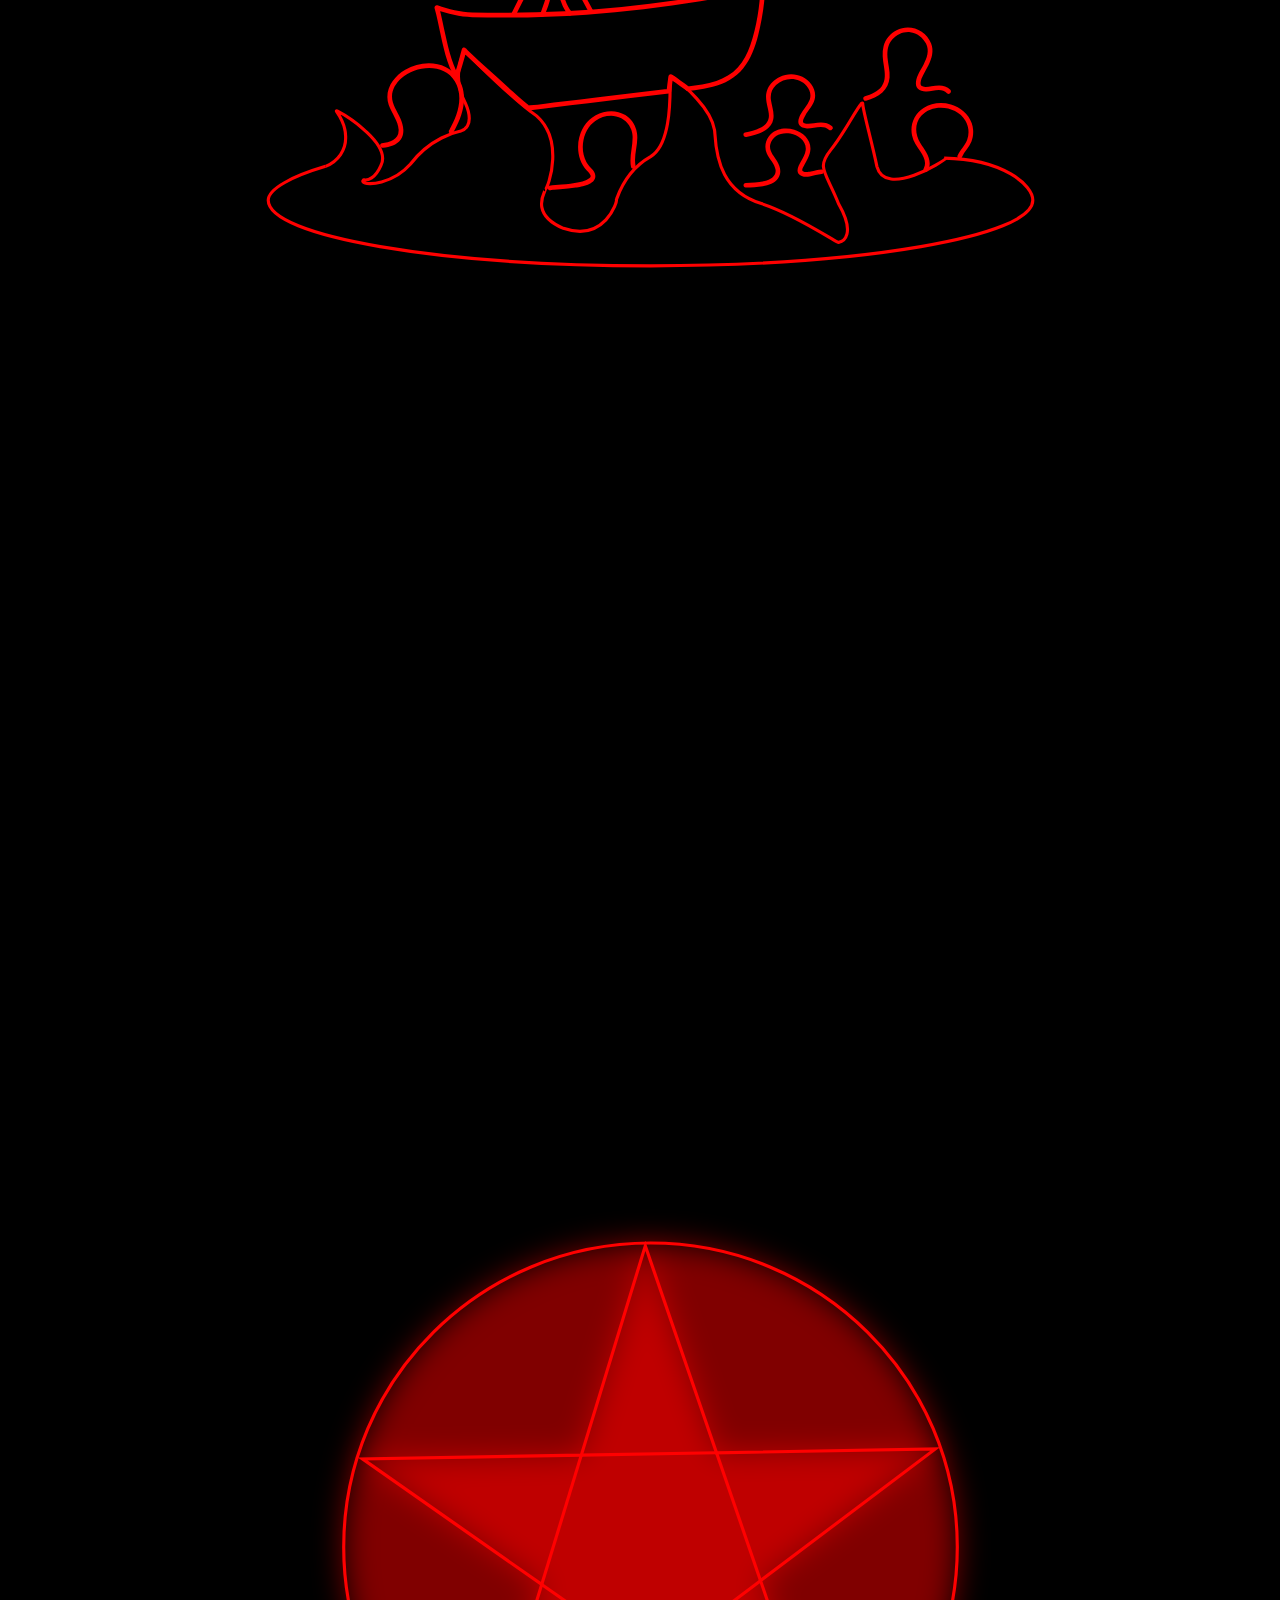
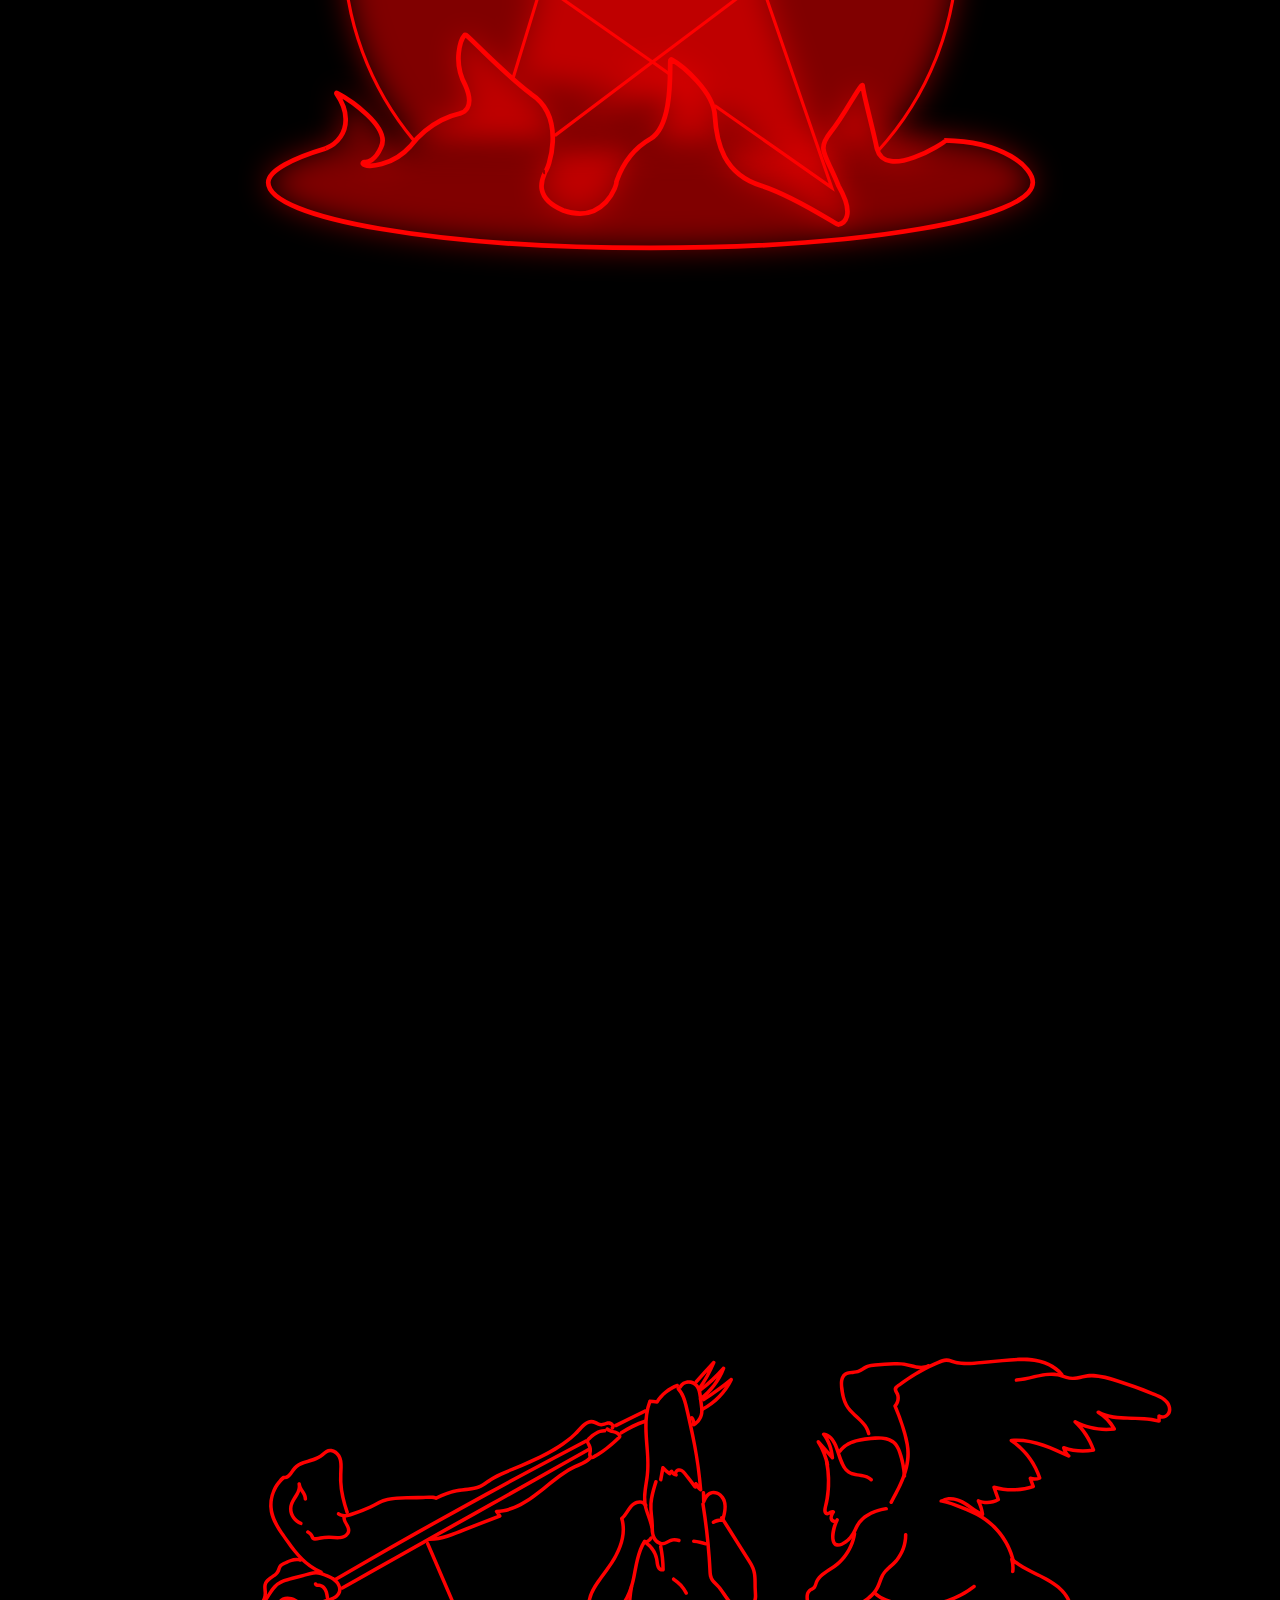
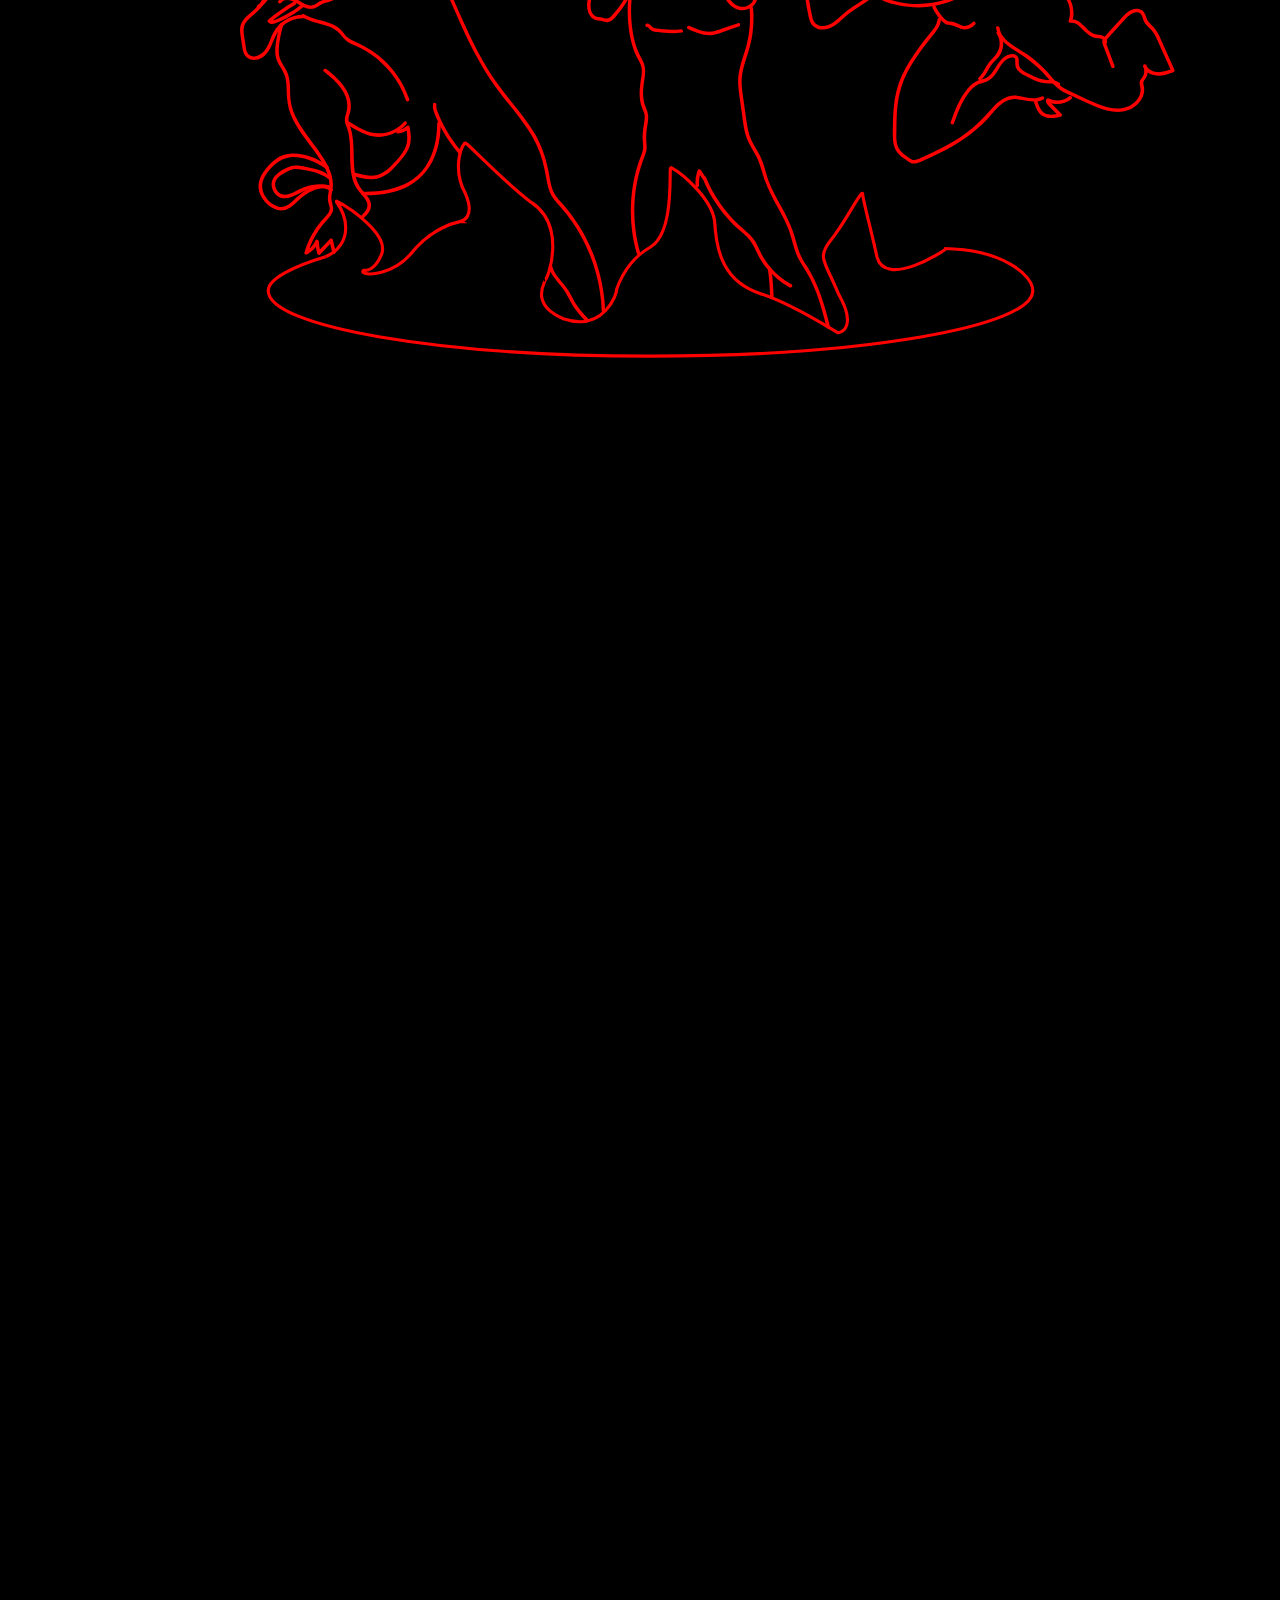
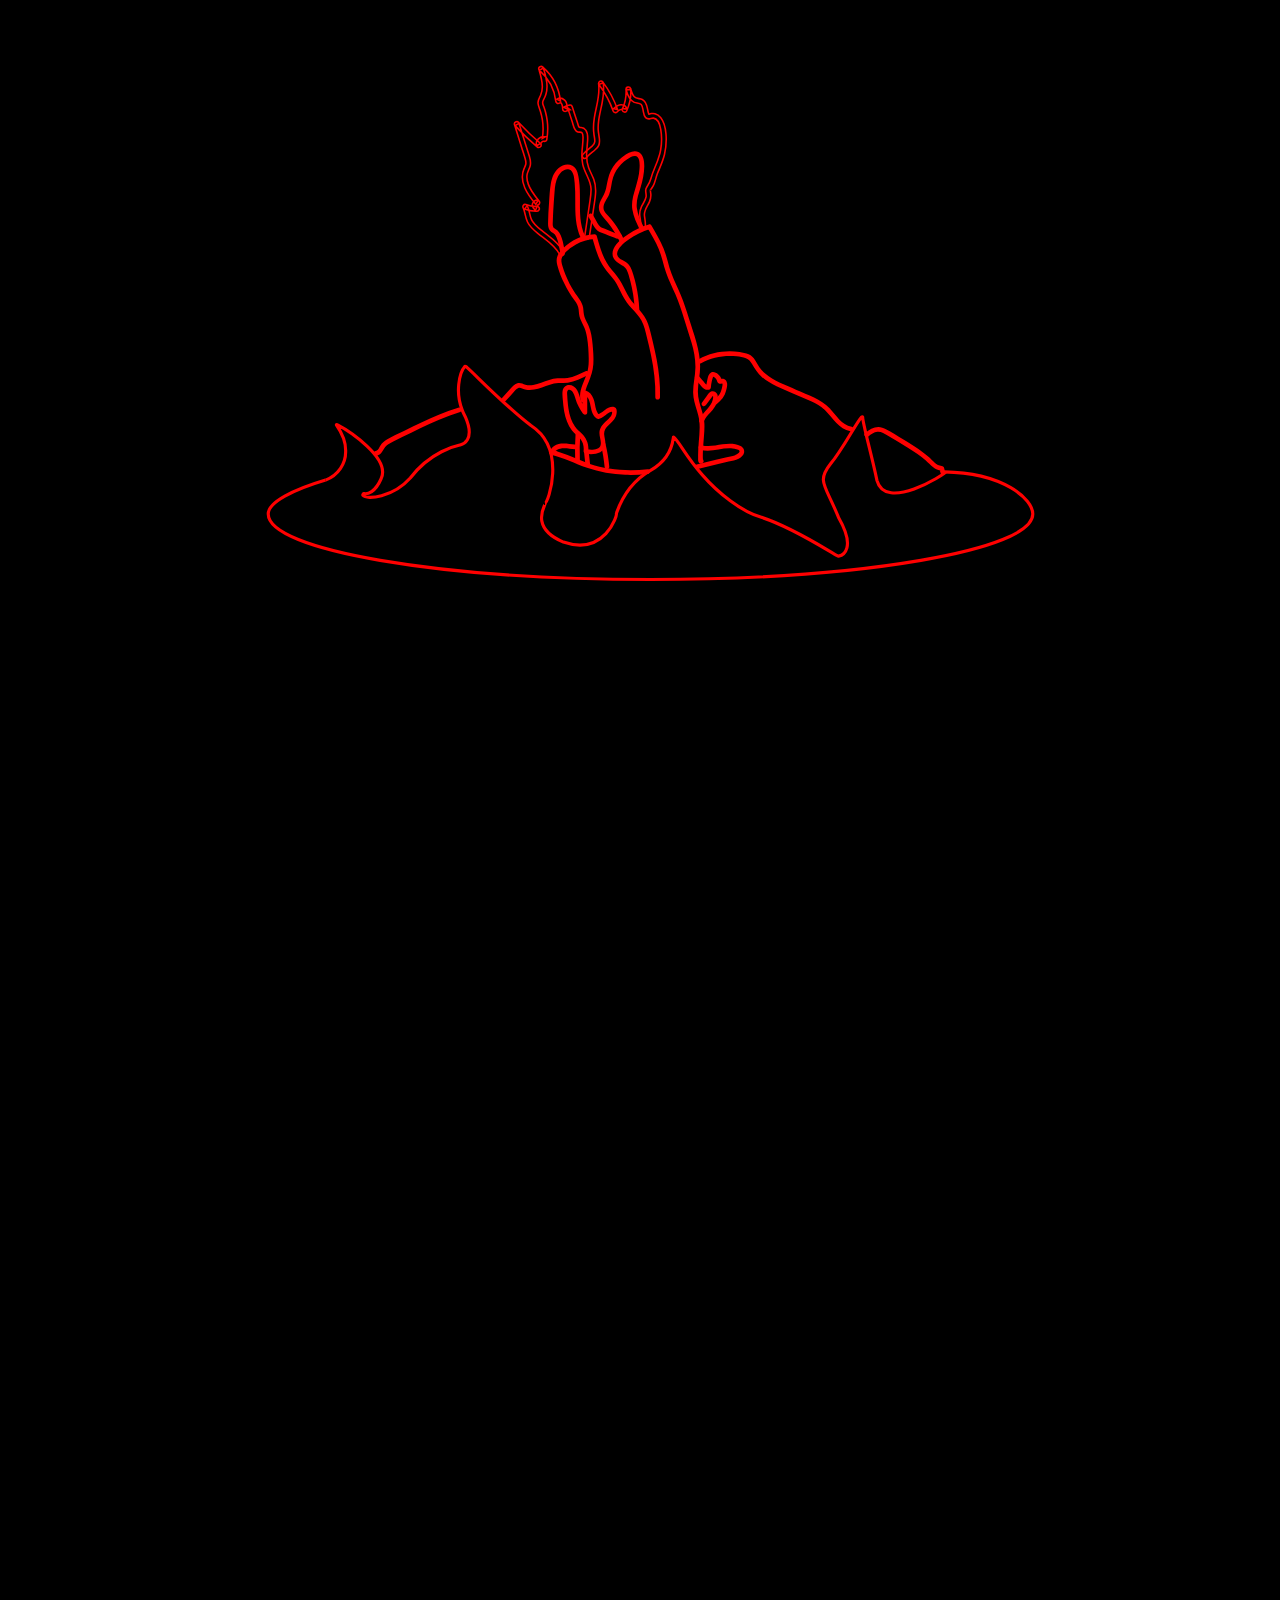
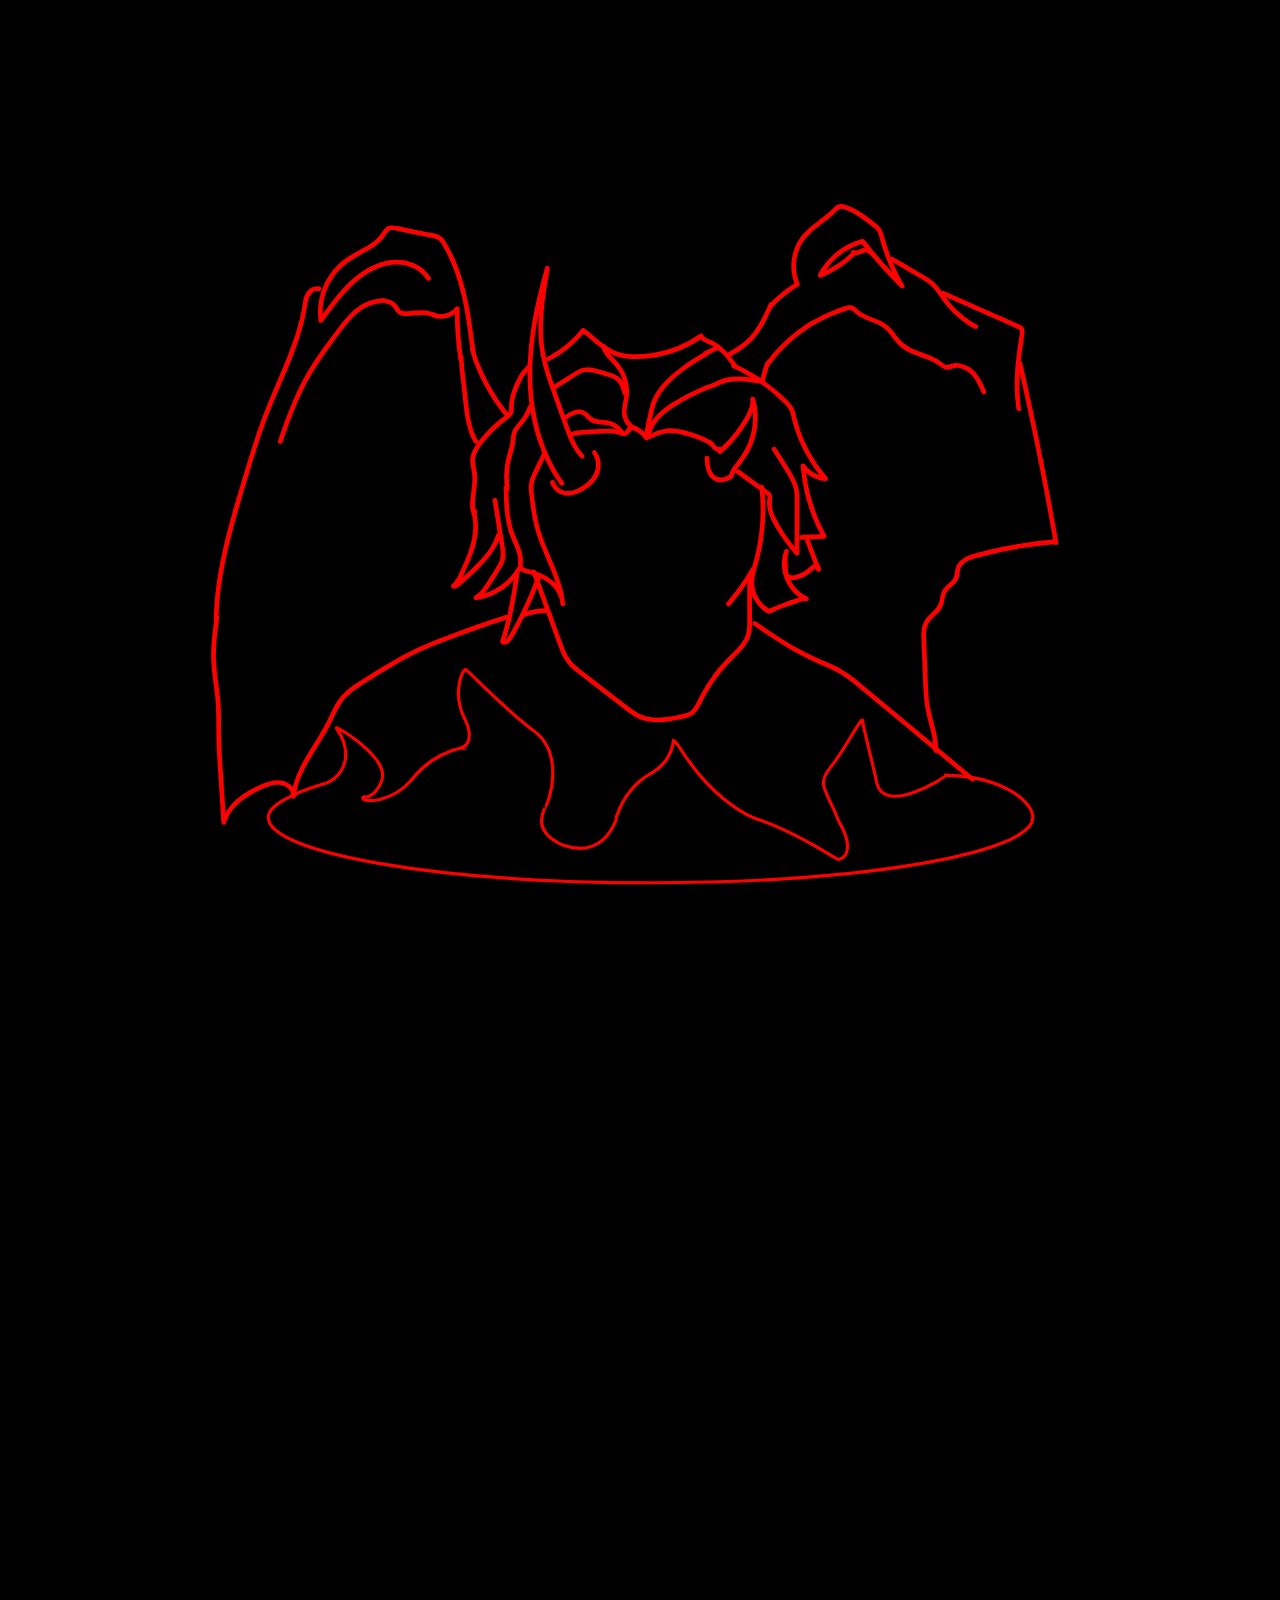
==== commit 5bb8e097: "changes to be committed:" ====
--- a/index.html
+++ b/index.html
@@ -8,13 +8,13 @@
 <h1>
   <div class="overlay" id="overlay">
     <div class="modal" id="modal">
-      <span class="elevatorLL" id="hugeText">“And I — my head oppressed by horror — said:</span><br>
+      <span class="elevatorLL" id="hugeText">And I — my head oppressed by horror — said:</span><br>
     </div> 
   </div>
 </h1>
   <h2>
   <div class="elevator">
-  <span class="elevatorL">"Master, what is it that I hear? Who are</span><br>
+  <span class="elevatorL">&quot;Master, what is it that I hear? Who are</span><br>
   <span class="elevatorL">those people so defeated by their pain?"</span><br>
   <span class="elevatorL">And he to me:</span><br>
   <span class="elevatorL">"This miserable way</span><br>
@@ -25,7 +25,7 @@
   <span class="elevatorR">nor faithful to their God, but stood apart.</span><br>
   <span class="elevatorR">The heavens, that their beauty not be lessened,</span><br>
   <span class="elevatorR">have cast them out, nor will deep Hell receive them;</span><br>
-  <span class="elevatorR">even the wicked cannot glory in them.”
+  <span class="elevatorR">even the wicked cannot glory in them.&quot;
   </span>
   </div>
   </h2>
@@ -439,6 +439,7 @@
     <h3>It was from there that we emerged,<br> to see-once more <br>
     the stars.</h3>
   </div>
+    <div class="filler"> </div>
   <div class="freeLayer">
     <div class="circle"> </div>
   </div>
--- a/css/styles.css
+++ b/css/styles.css
@@ -8,6 +8,7 @@
 @import 'fraudlayer.css';
 @import 'satanlayer.css';
 @import 'descentlayer.css';
+@import 'finalascendlayer.css';
 body{
     background-color: #000000;
     font-family: Arial, sans-serif;
@@ -116,11 +117,9 @@
   }
 
   h2 {
-    font-size: 2rem;
+    font-size: 2.5rem;
     color: #ffffff;
     text-align: center;
-    margin-top: 1%;
-    padding-top: 1em;
     /* position: sticky; */
   }
 
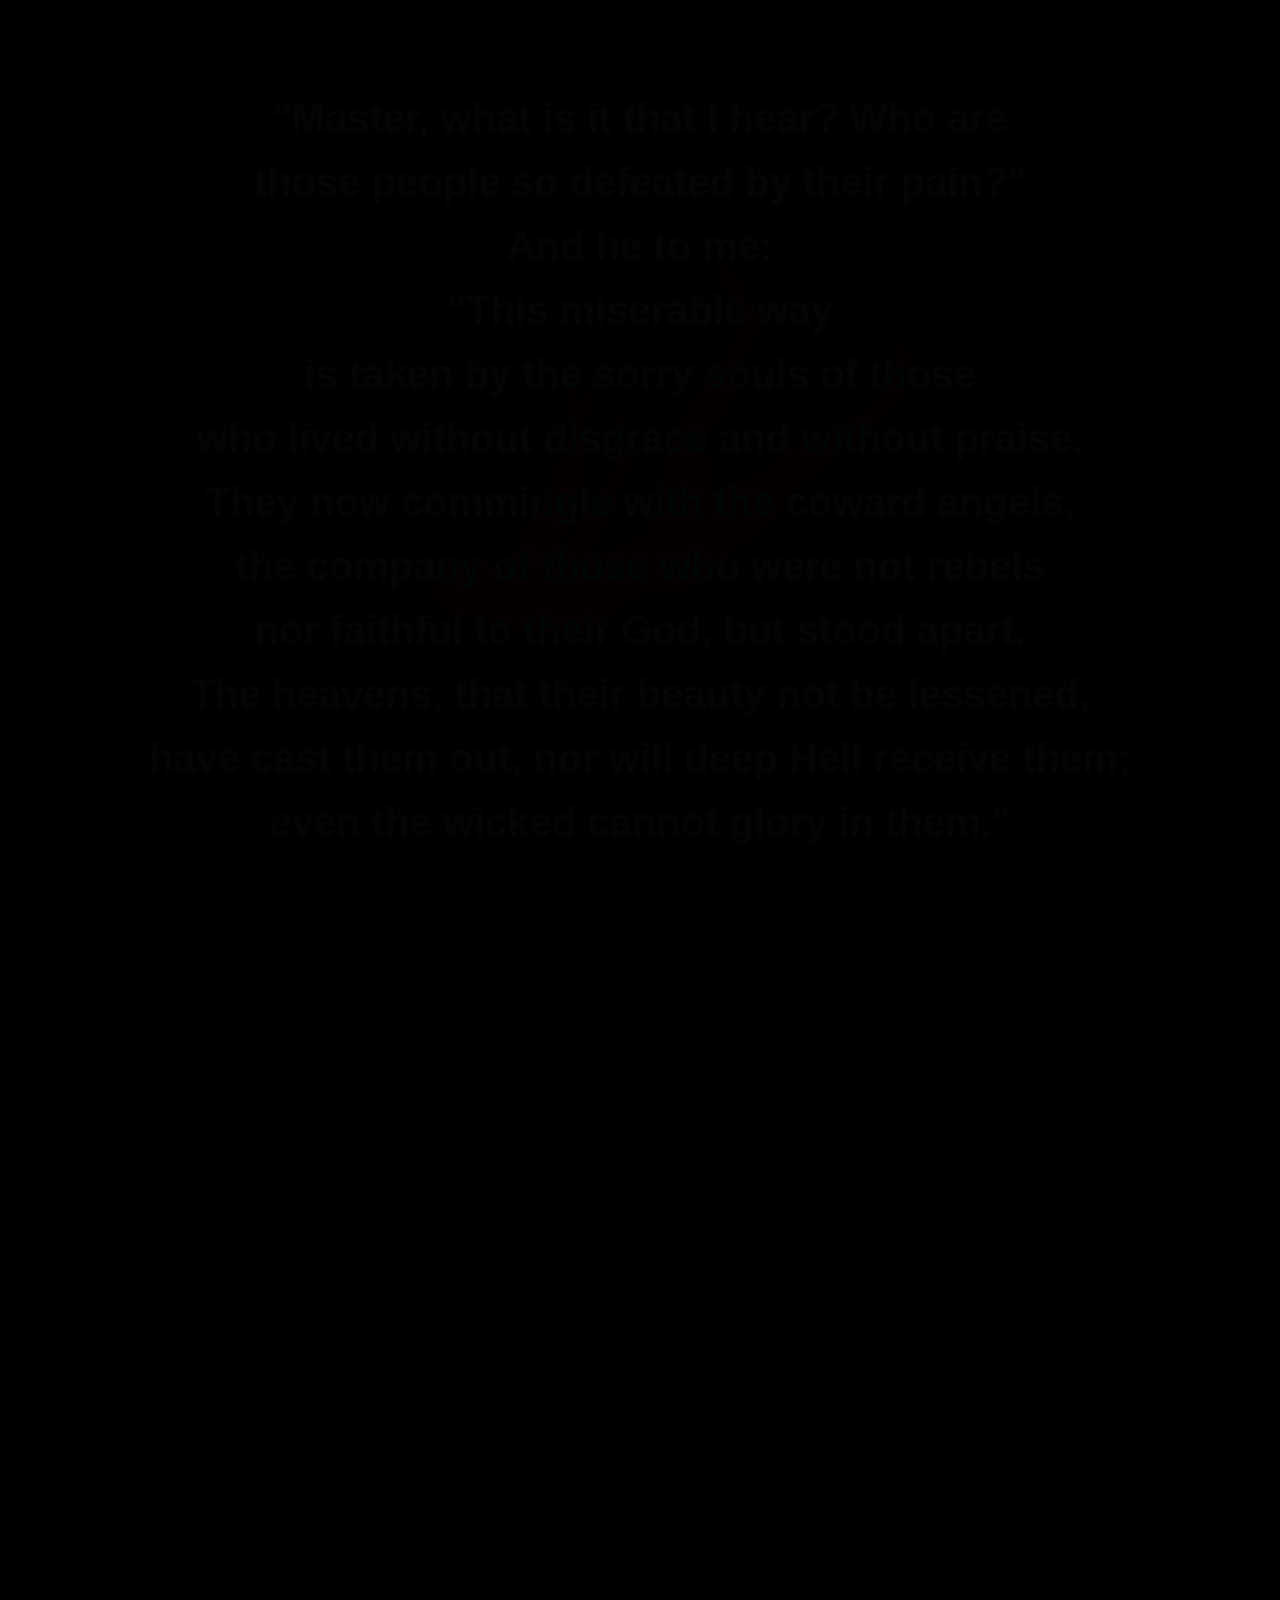
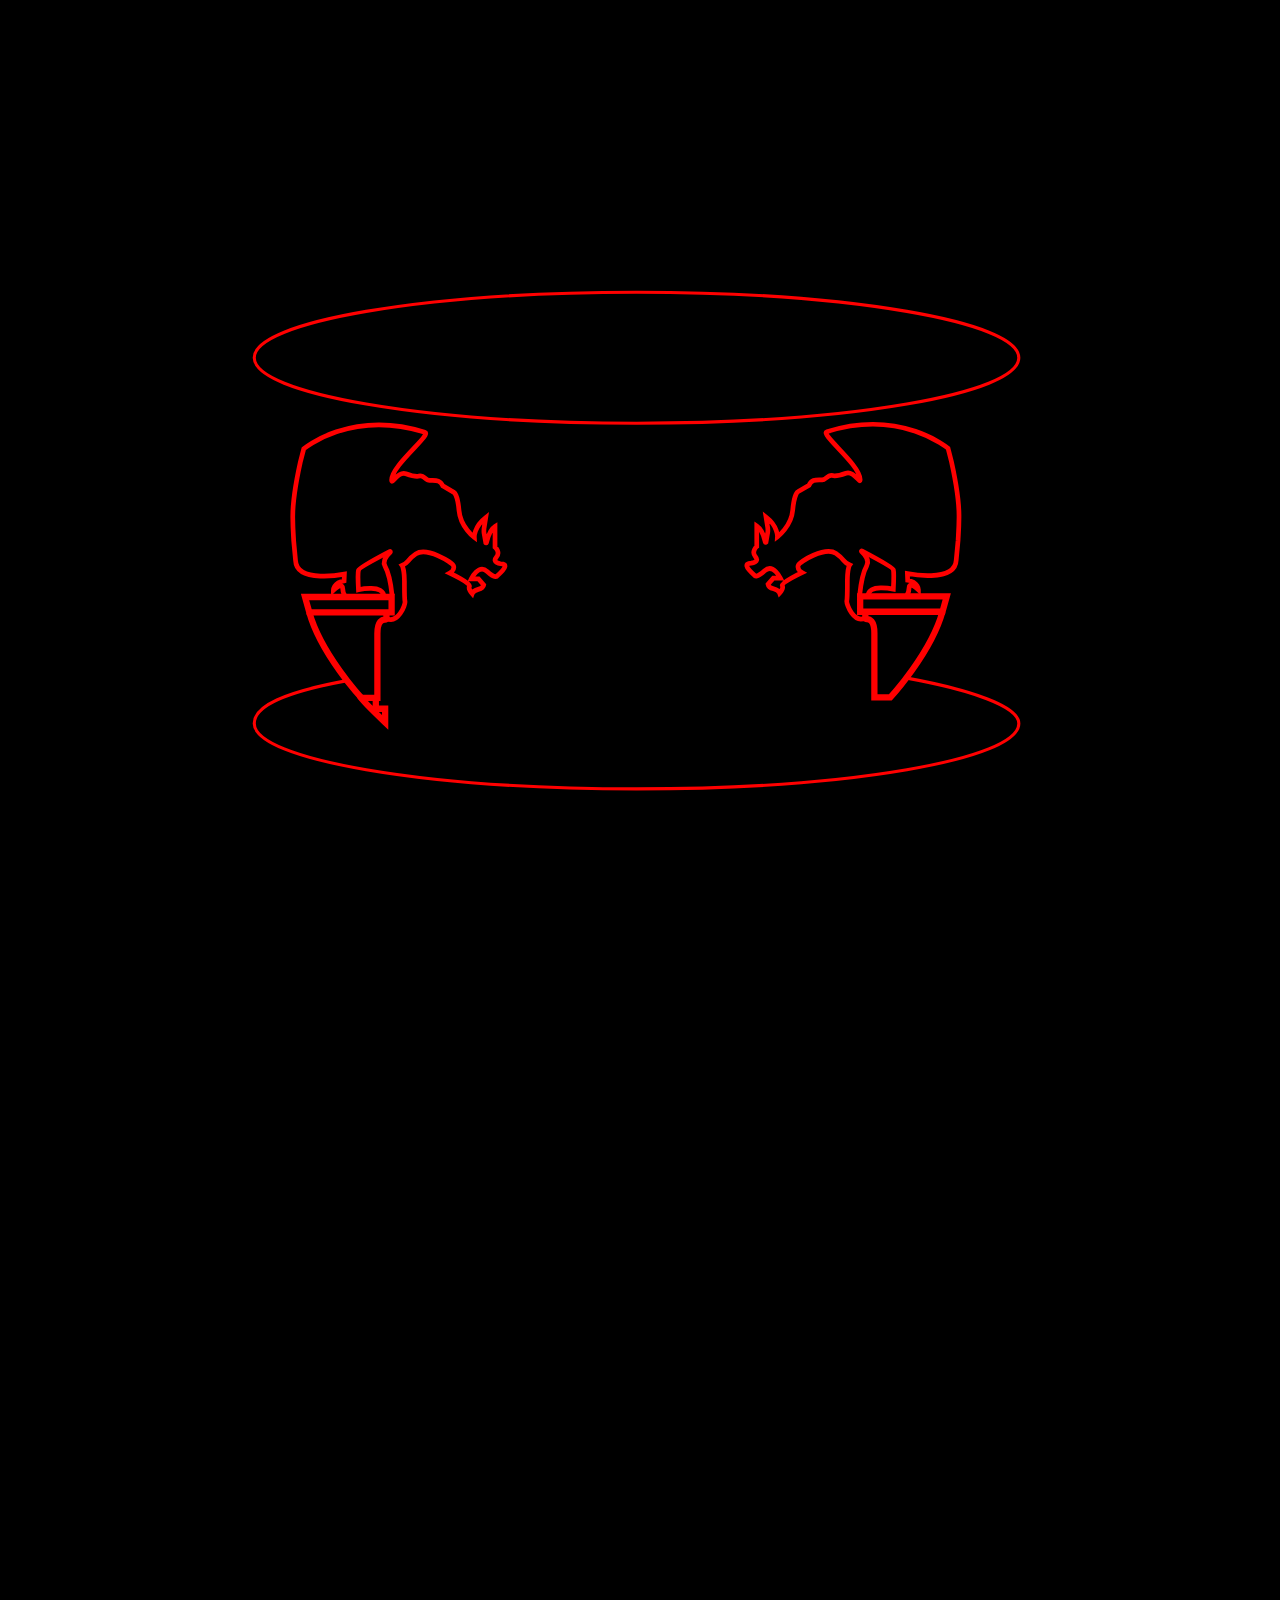
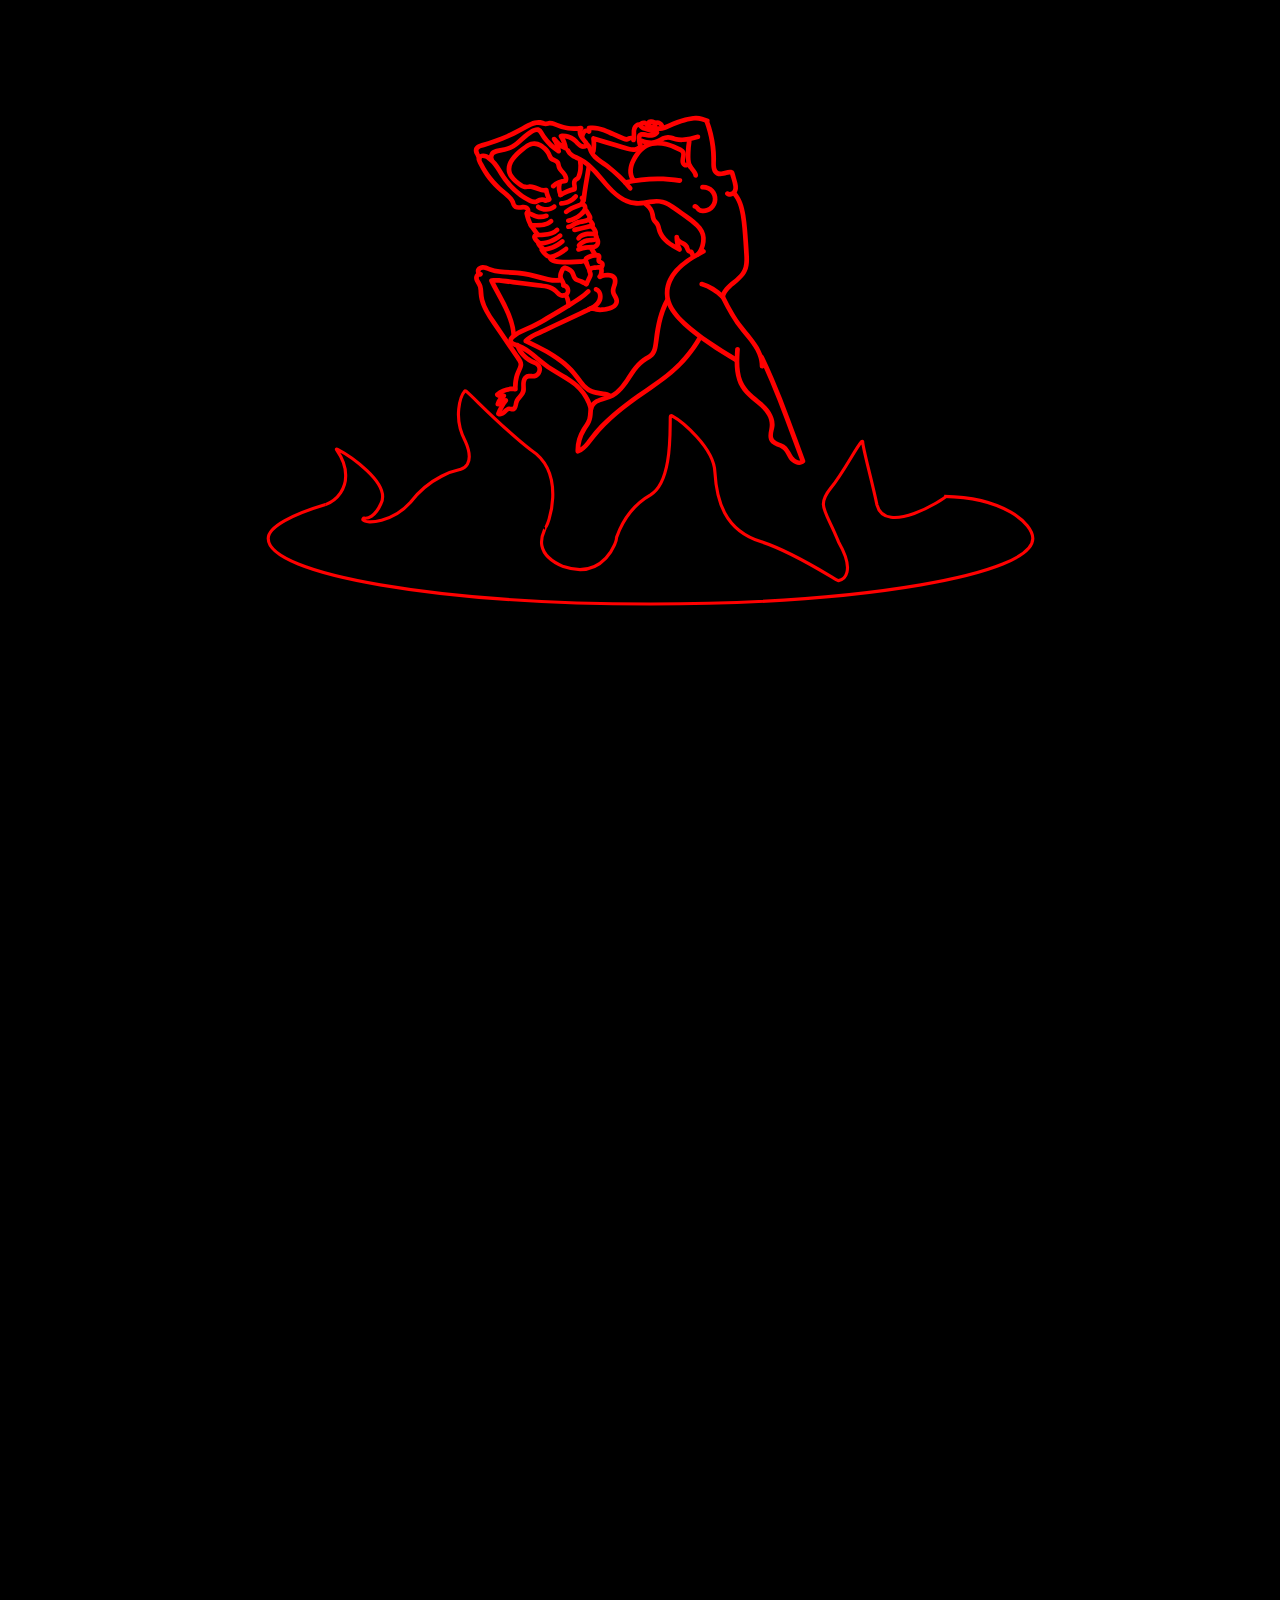
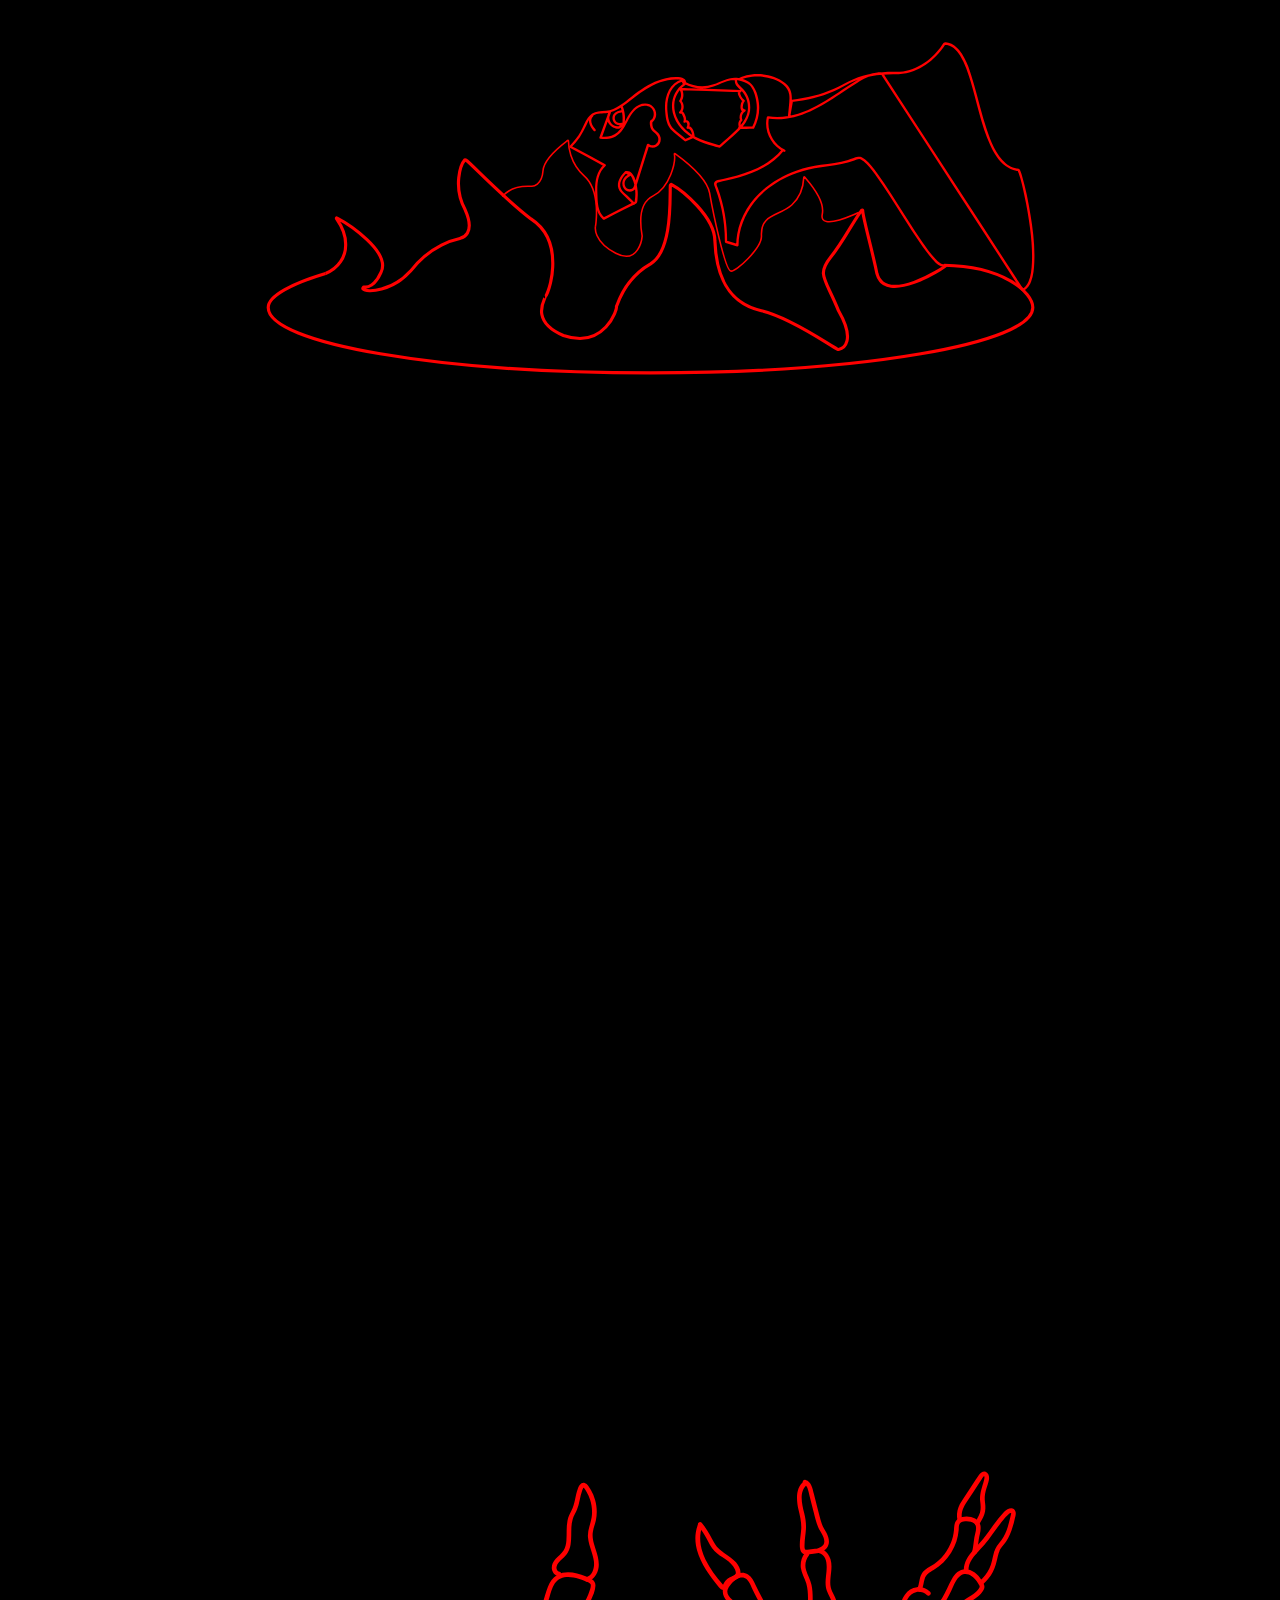
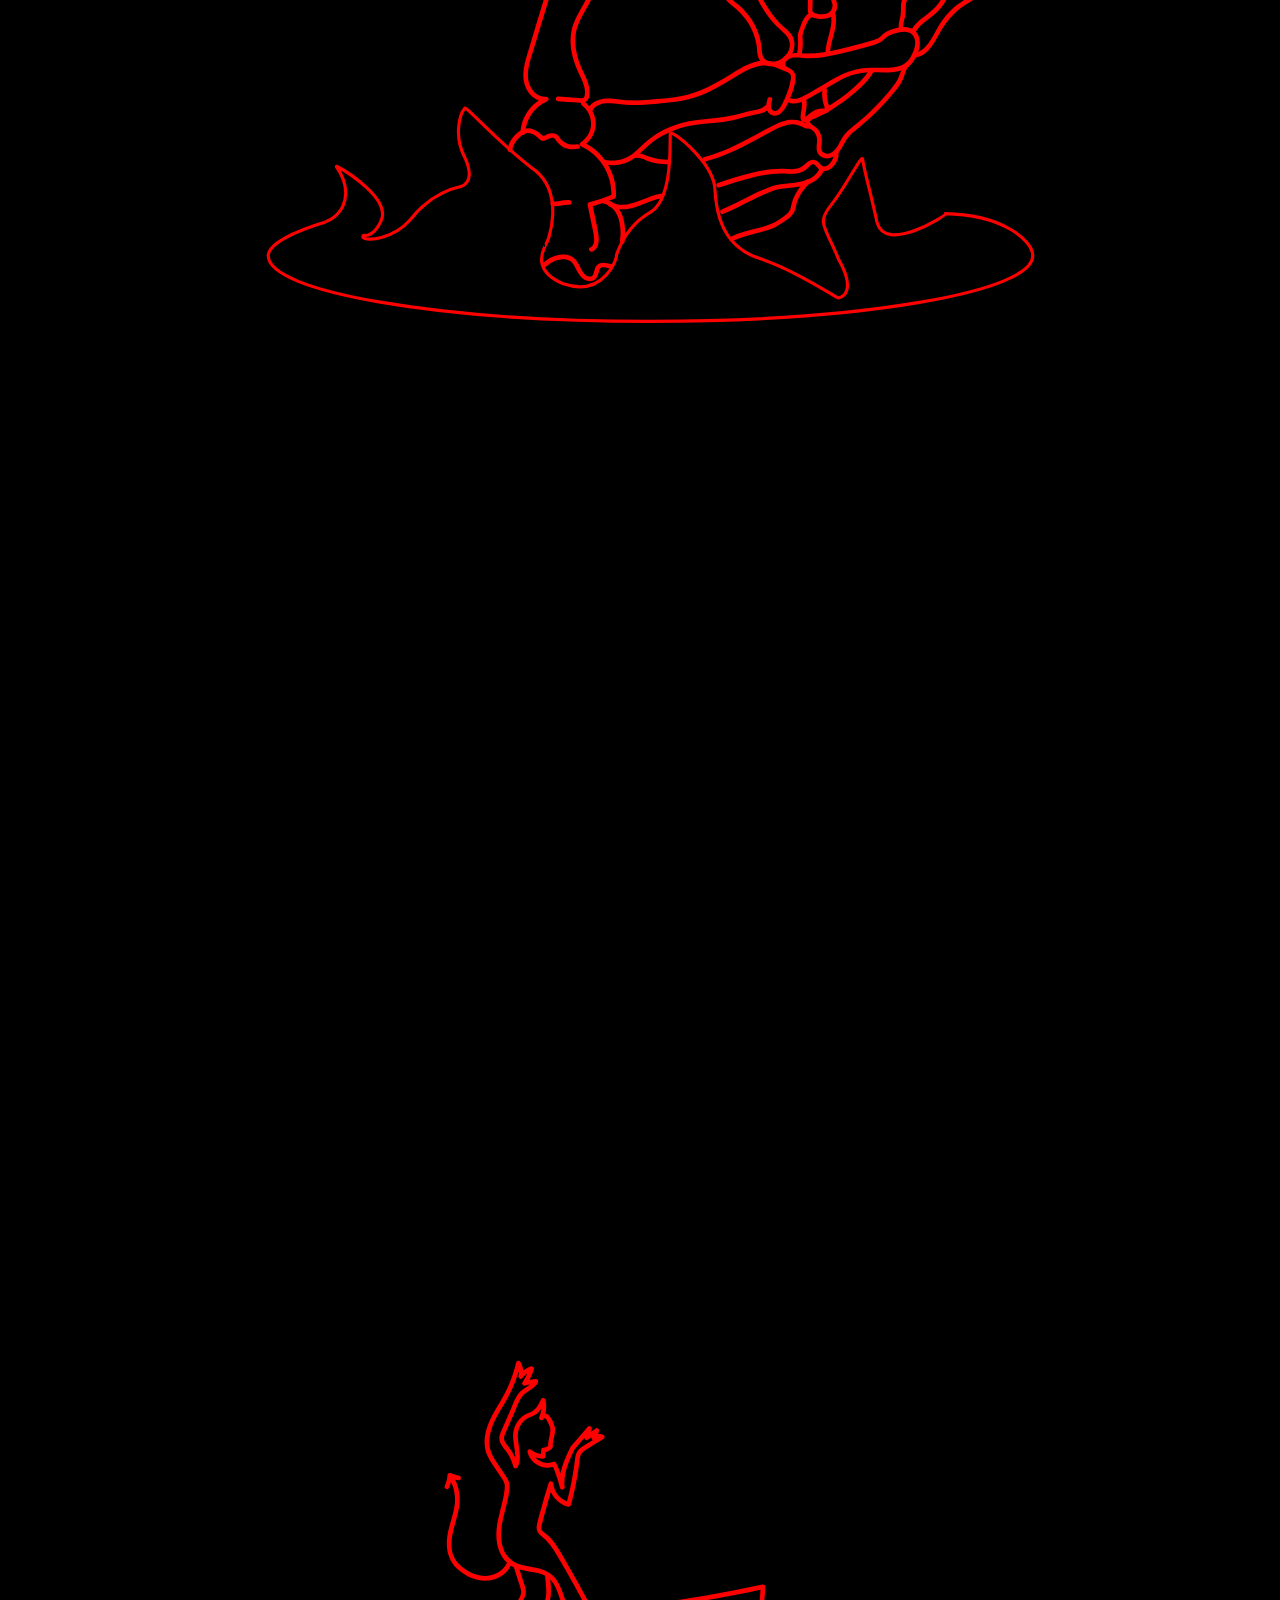
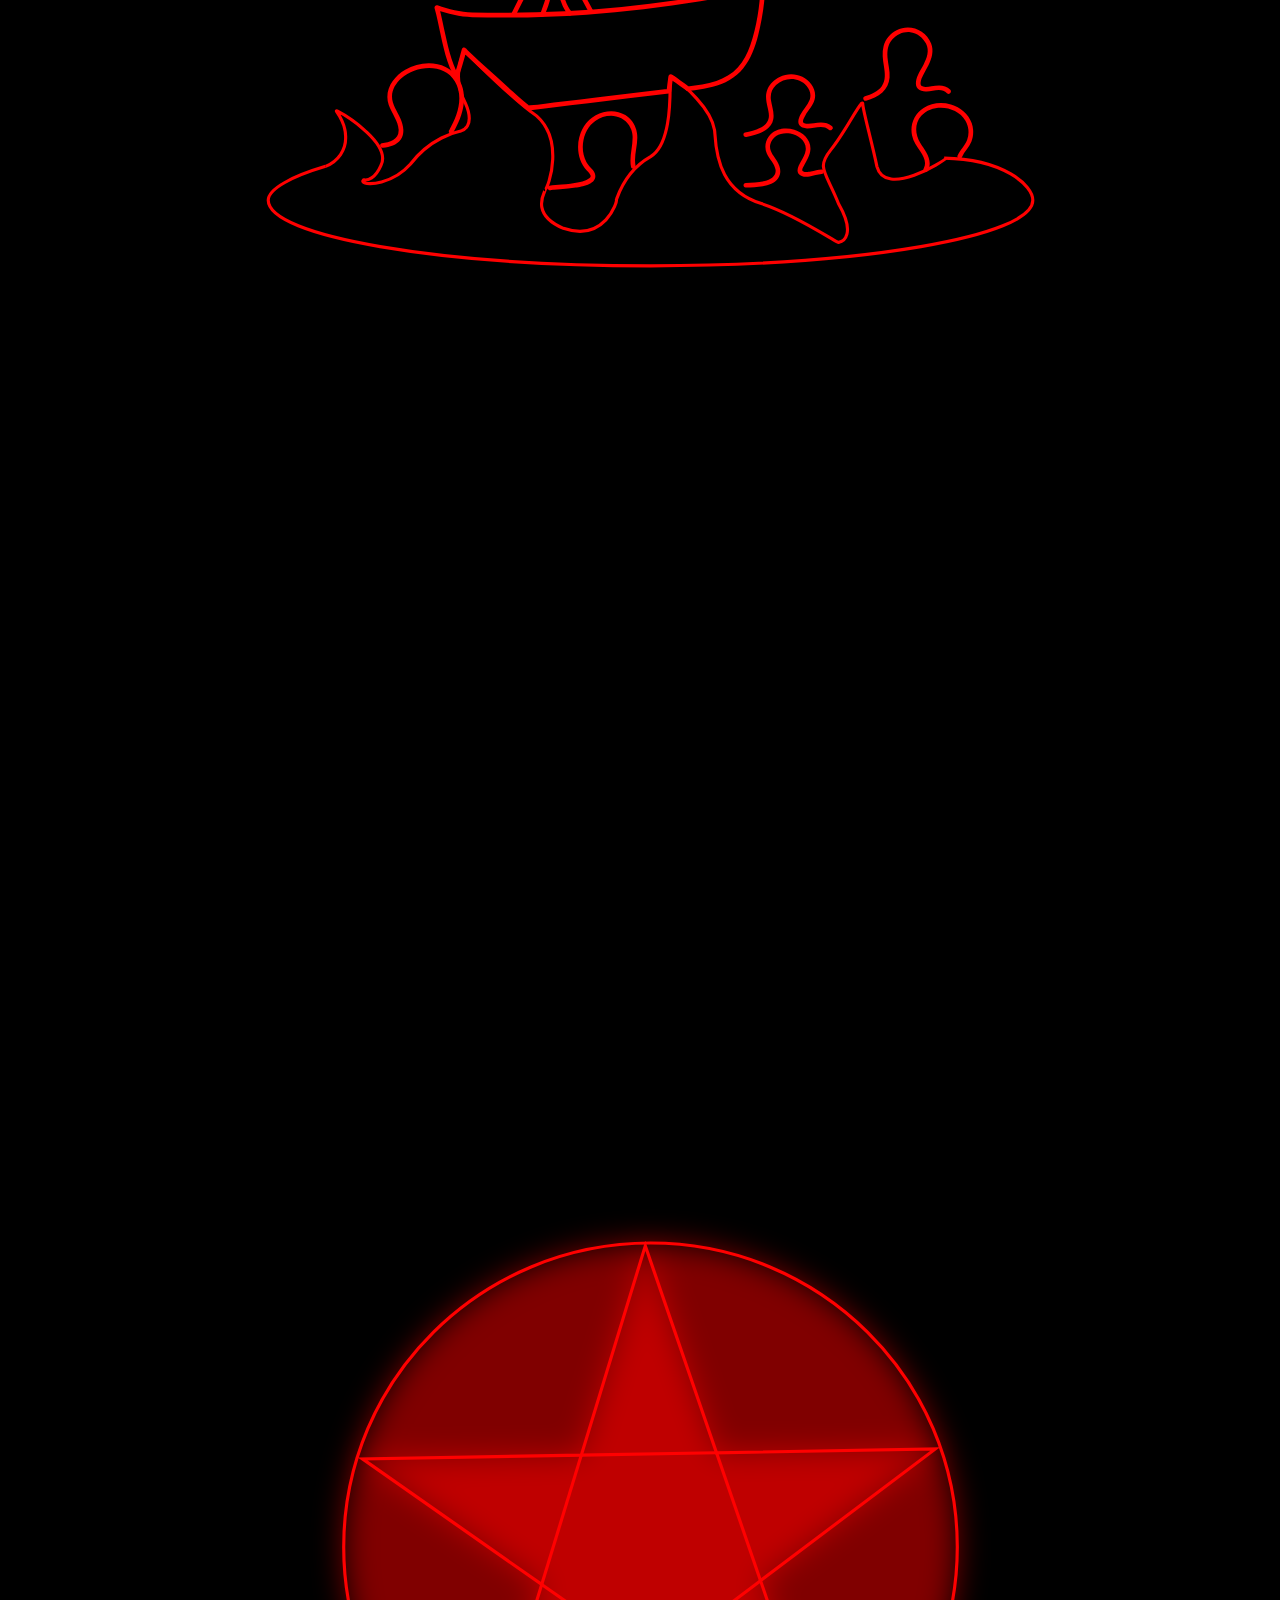
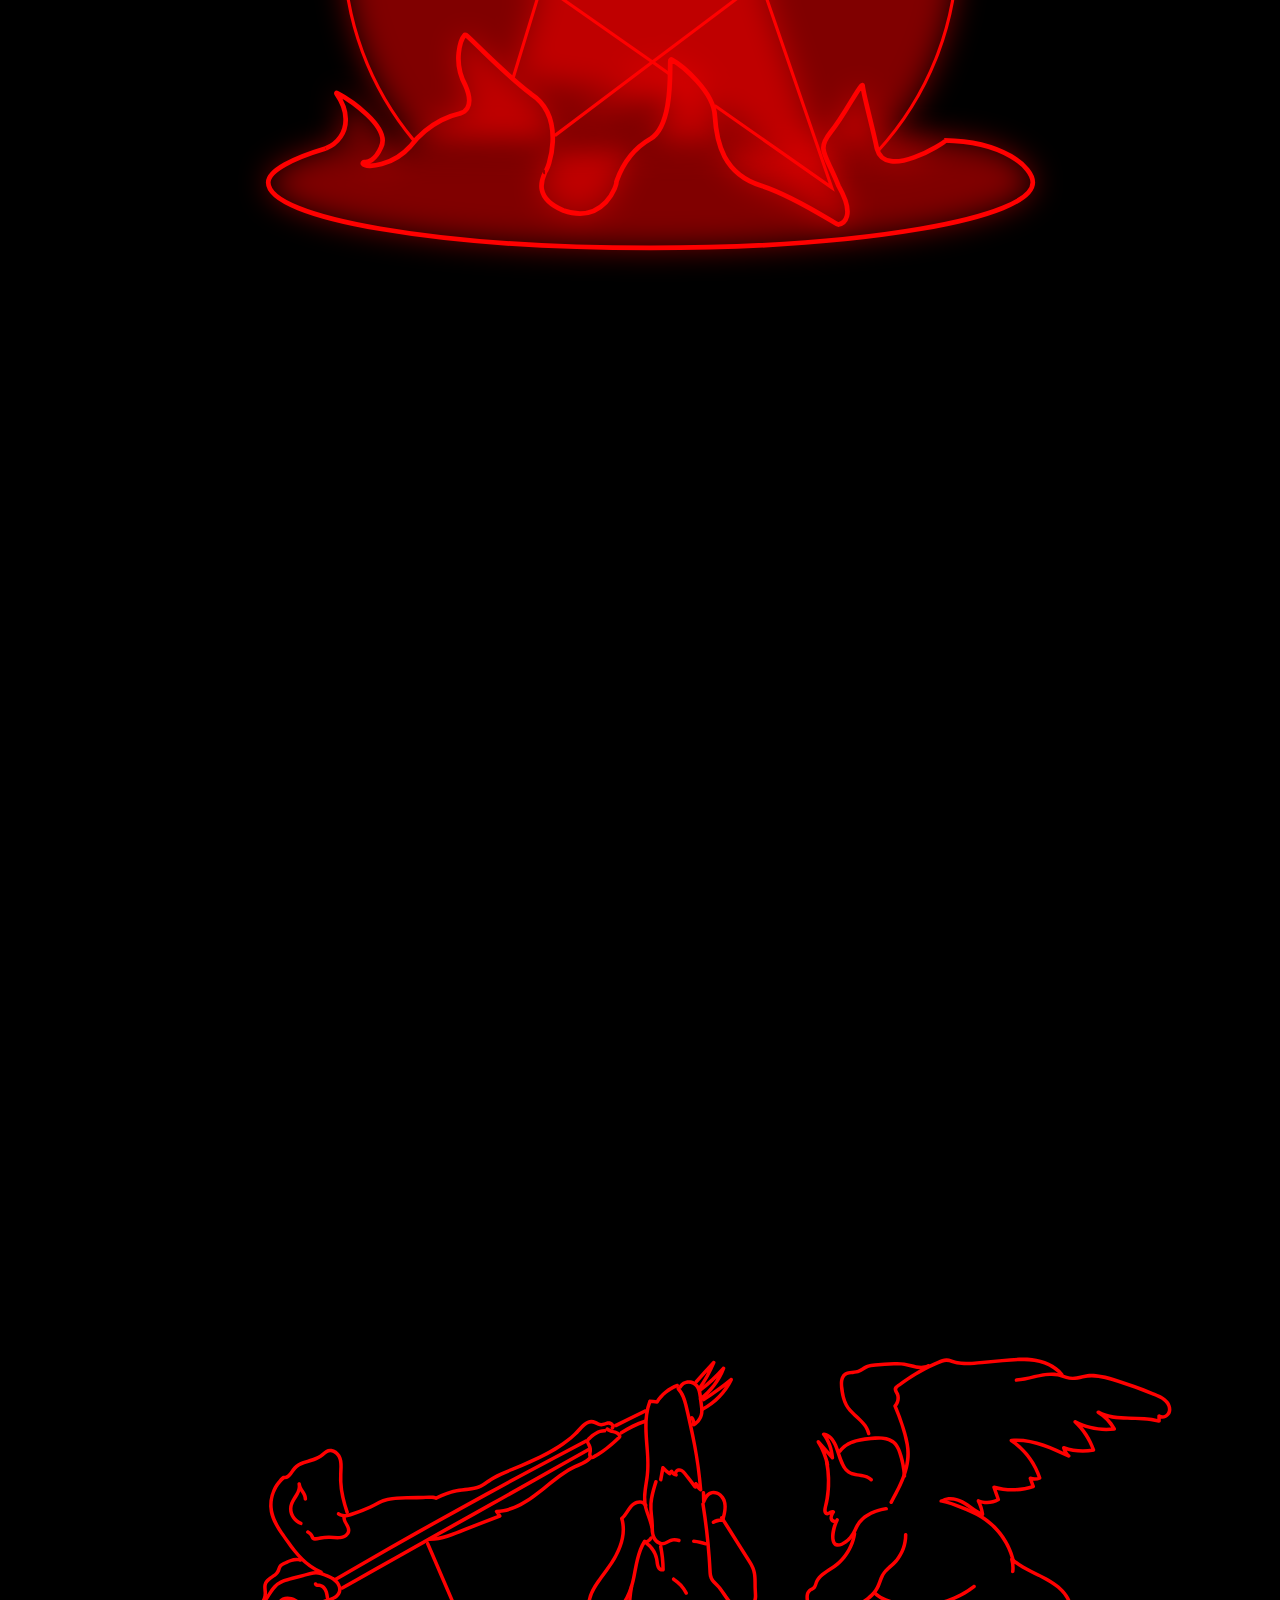
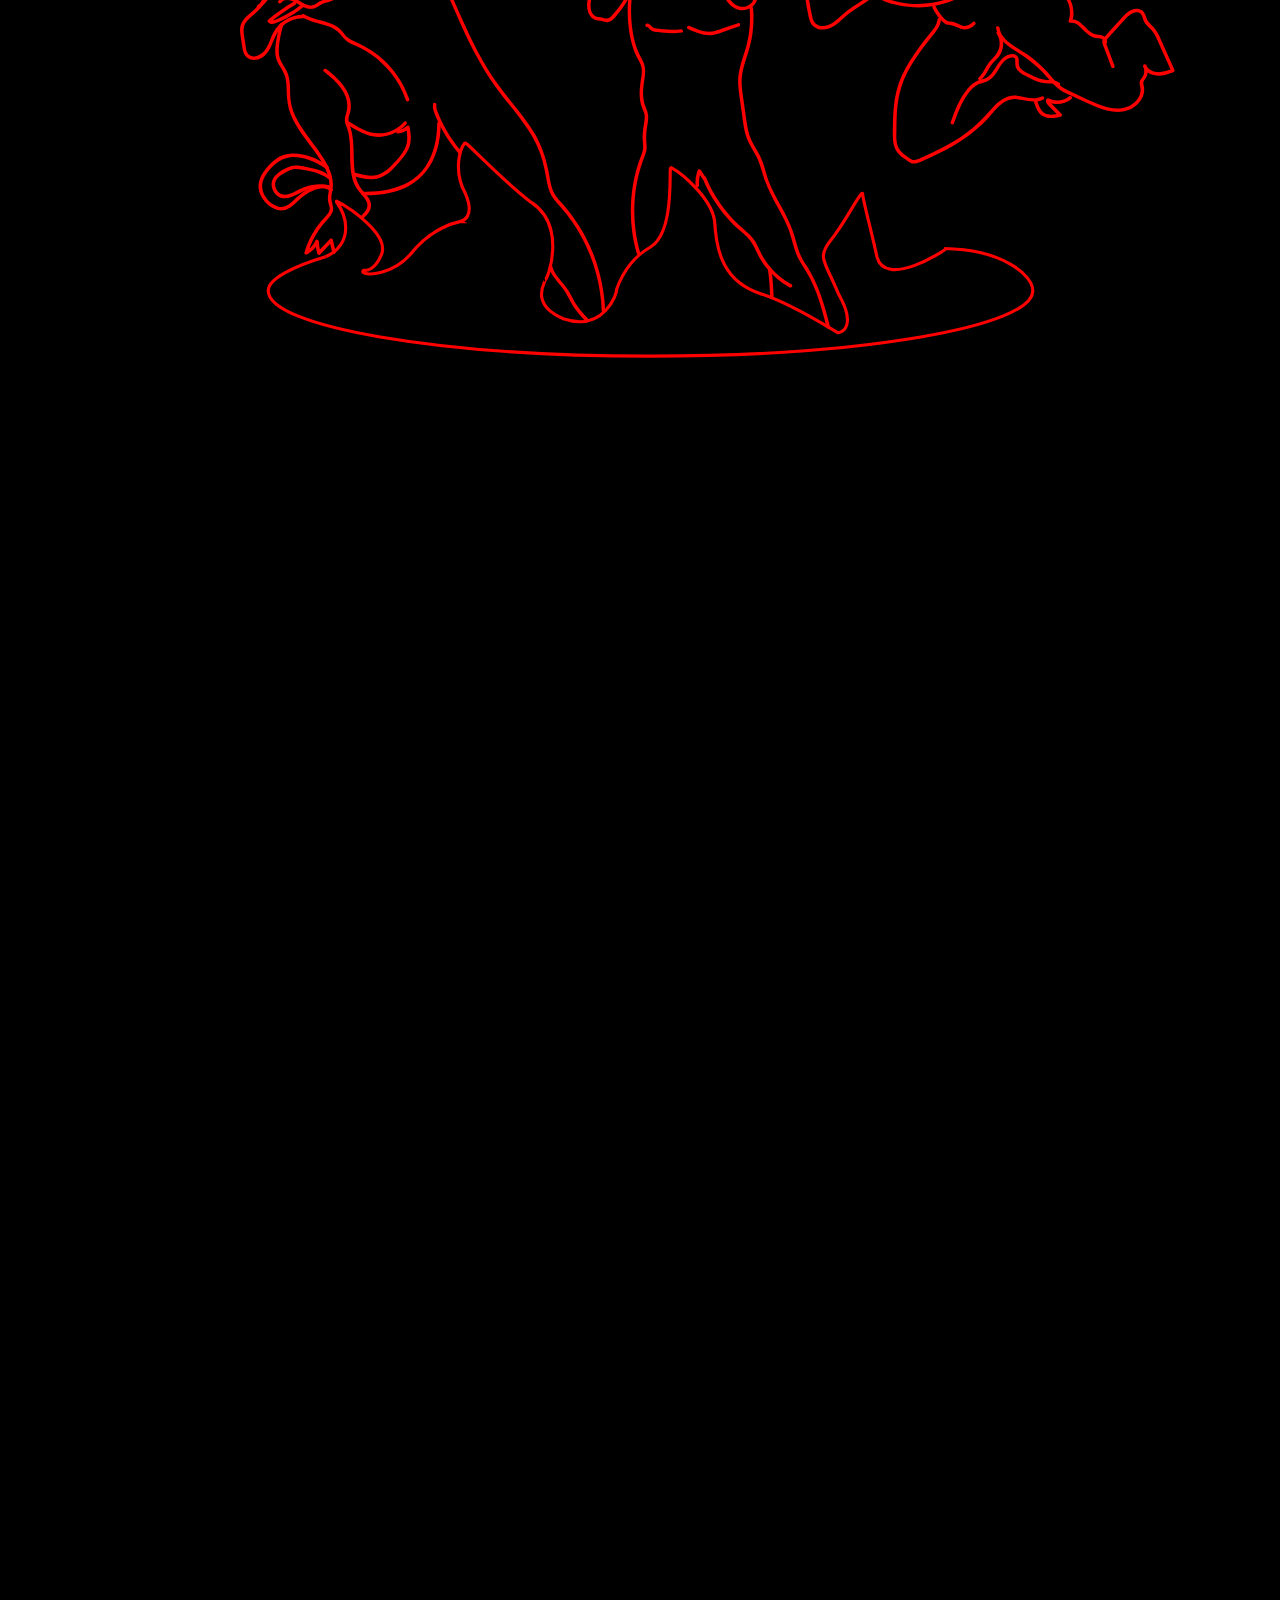
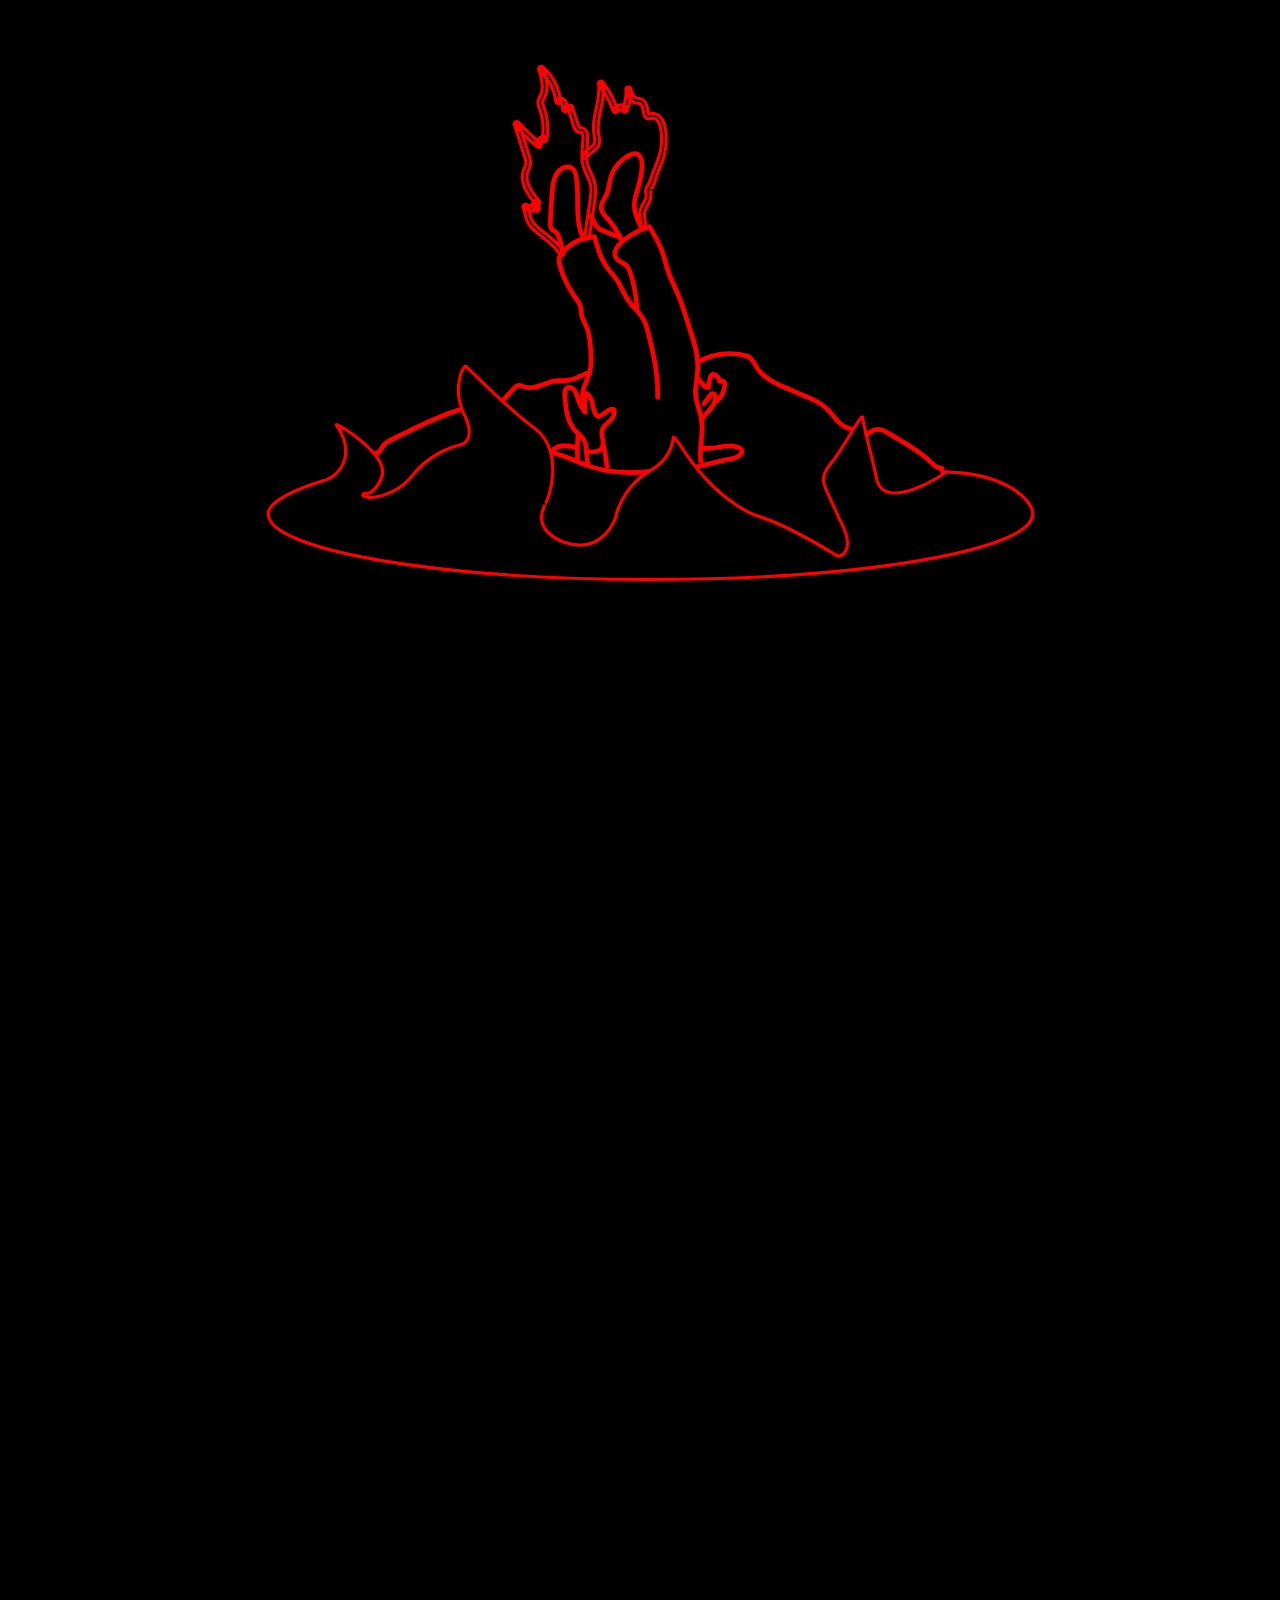
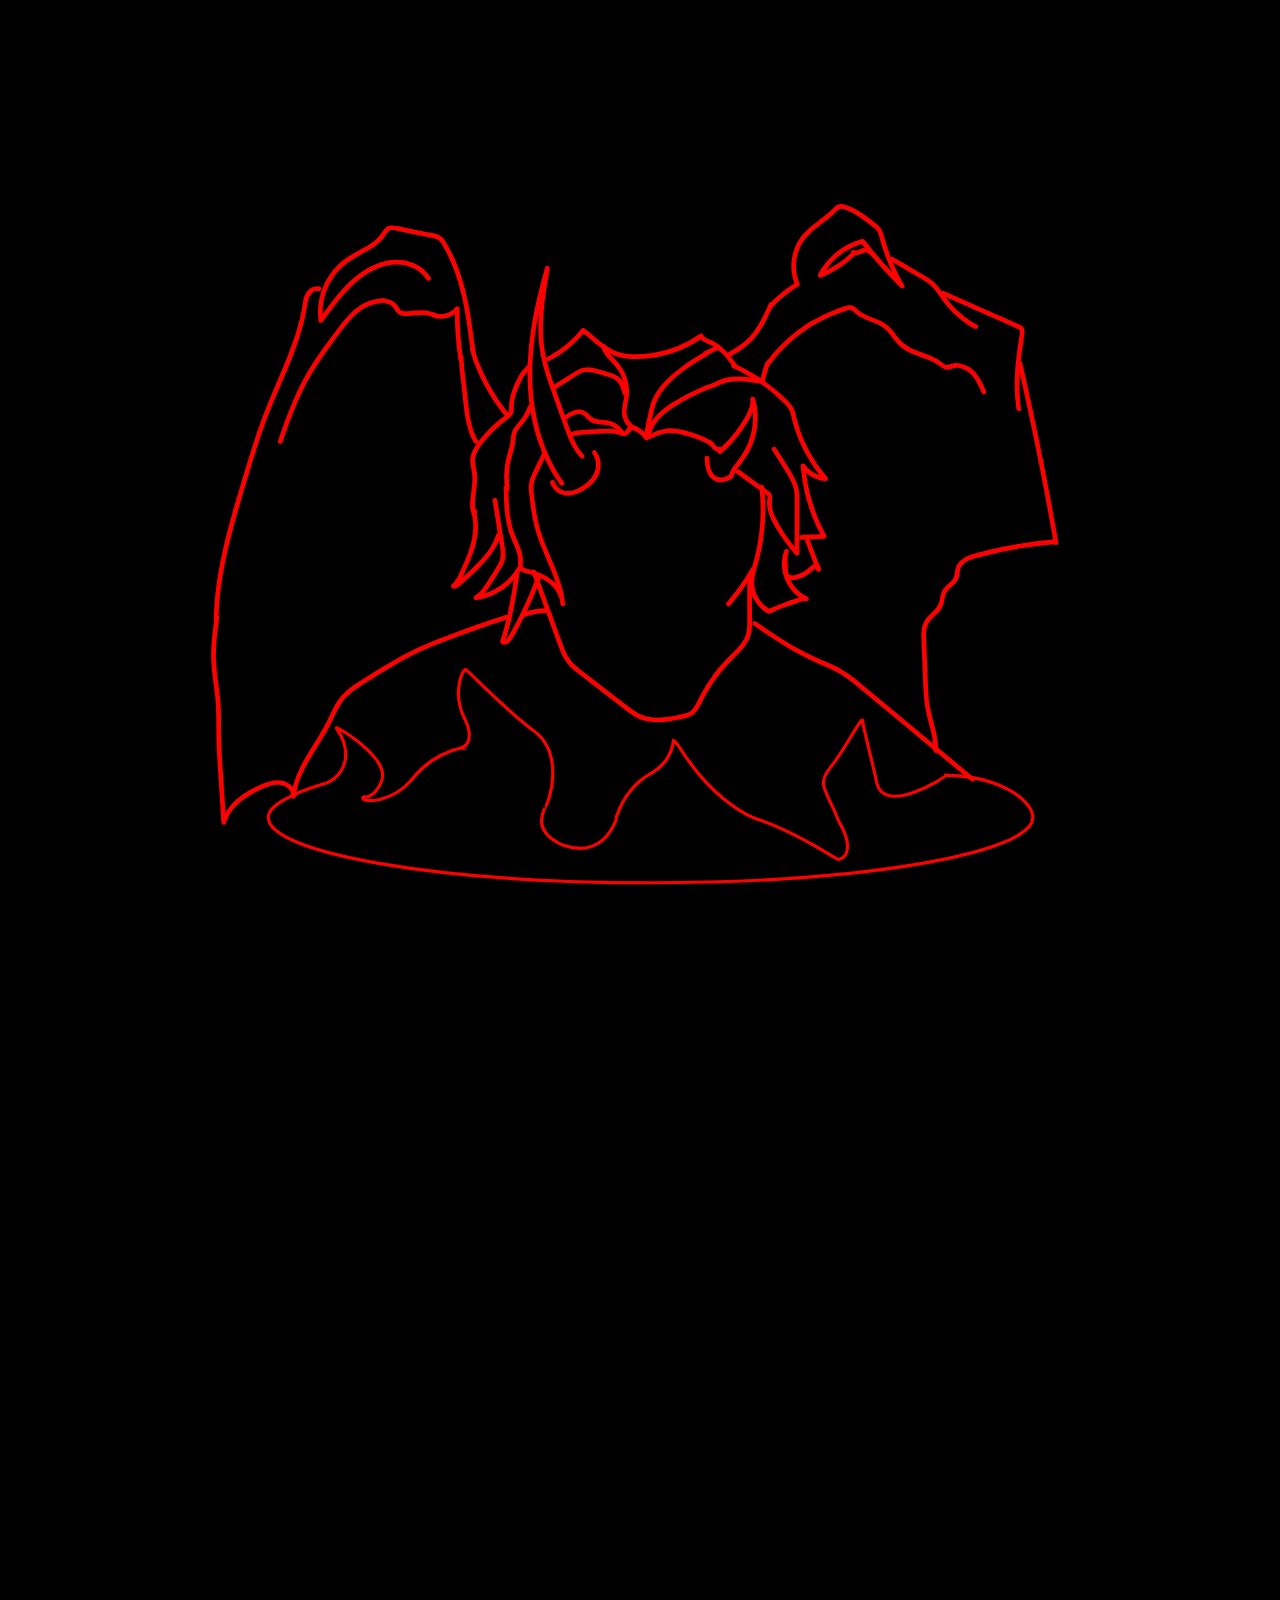
==== commit 622986a8: "edits" ====
--- a/index.html
+++ b/index.html
@@ -4,6 +4,7 @@
     <title>Your Page Title</title>
     <link rel="stylesheet" type="text/css" href="css/styles.css">
 </head>
+<audio id="myAudio" src="audio/Hozier - Francesca (Official Video).mp3" muted loop></audio>
 
 <h1>
   <div class="overlay" id="overlay">
@@ -436,8 +437,8 @@
     </svg>
       </div>
   <div class="finalAscend">
-    <h3>It was from there that we emerged,<br> to see-once more <br>
-    the stars.</h3>
+    <h3>&quot;It was from there that we emerged,<br> to see-once more <br>
+    the stars.&quot;</h3>
   </div>
     <div class="filler"> </div>
   <div class="freeLayer">
--- a/css/styles.css
+++ b/css/styles.css
@@ -9,6 +9,7 @@
 @import 'satanlayer.css';
 @import 'descentlayer.css';
 @import 'finalascendlayer.css';
+@import 'person.css';
 body{
     background-color: #000000;
     font-family: Arial, sans-serif;
@@ -18,50 +19,8 @@
     overflow-x: hidden;
 }
 
-
-
-    .ppl-1 {
-        fill: #ff0000;
-        stroke-width: 0px;
-        z-index: 1;
-        /* transform: translateX(50px) translateY(5px); */
-      }
-      #person {
-        position: fixed;
-        top: 50%;
-        /* left: %; */
-        transform: translateY(-50%);
-        z-index: 99;
-        width: 100%;
-        height: 100%;
-        mix-blend-mode: exclusion;
-        transform-origin: center;
-    }
-    
-    @keyframes sway {
-        0% {
-            transform: rotate(1080deg) translateY(-50%);
-        }
-        50% {
-            transform: rotate(1085deg) translateY(-49%);
-        }
-        100% {
-            transform: rotate(1080deg) translateY(-50%);
-        }
-    }
-    
-    .sway {
-        animation: sway 2s ease-in-out infinite alternate;
-    }
-
-
-      /* descent Layer */
-      #descentLayer {
-        height: 100vh;
-        width: 100%;
-      }
-
       #hugeText {
+        font-size: 8rem;
         opacity: 0; /* Initially hide the text */
         animation: fadeIn 1s ease forwards; /* Animation to fade in */
       }
@@ -99,9 +58,7 @@
         opacity: 1; /* Initially fully opaque */
         transition: opacity 1s ease; /* Fade transition */
       }
-      #hugeText {
-        font-size: 8rem; /* Adjust font size as needed */
-      }
+
       
       .fade-out {
         opacity: 0; /* Fade out the overlay */
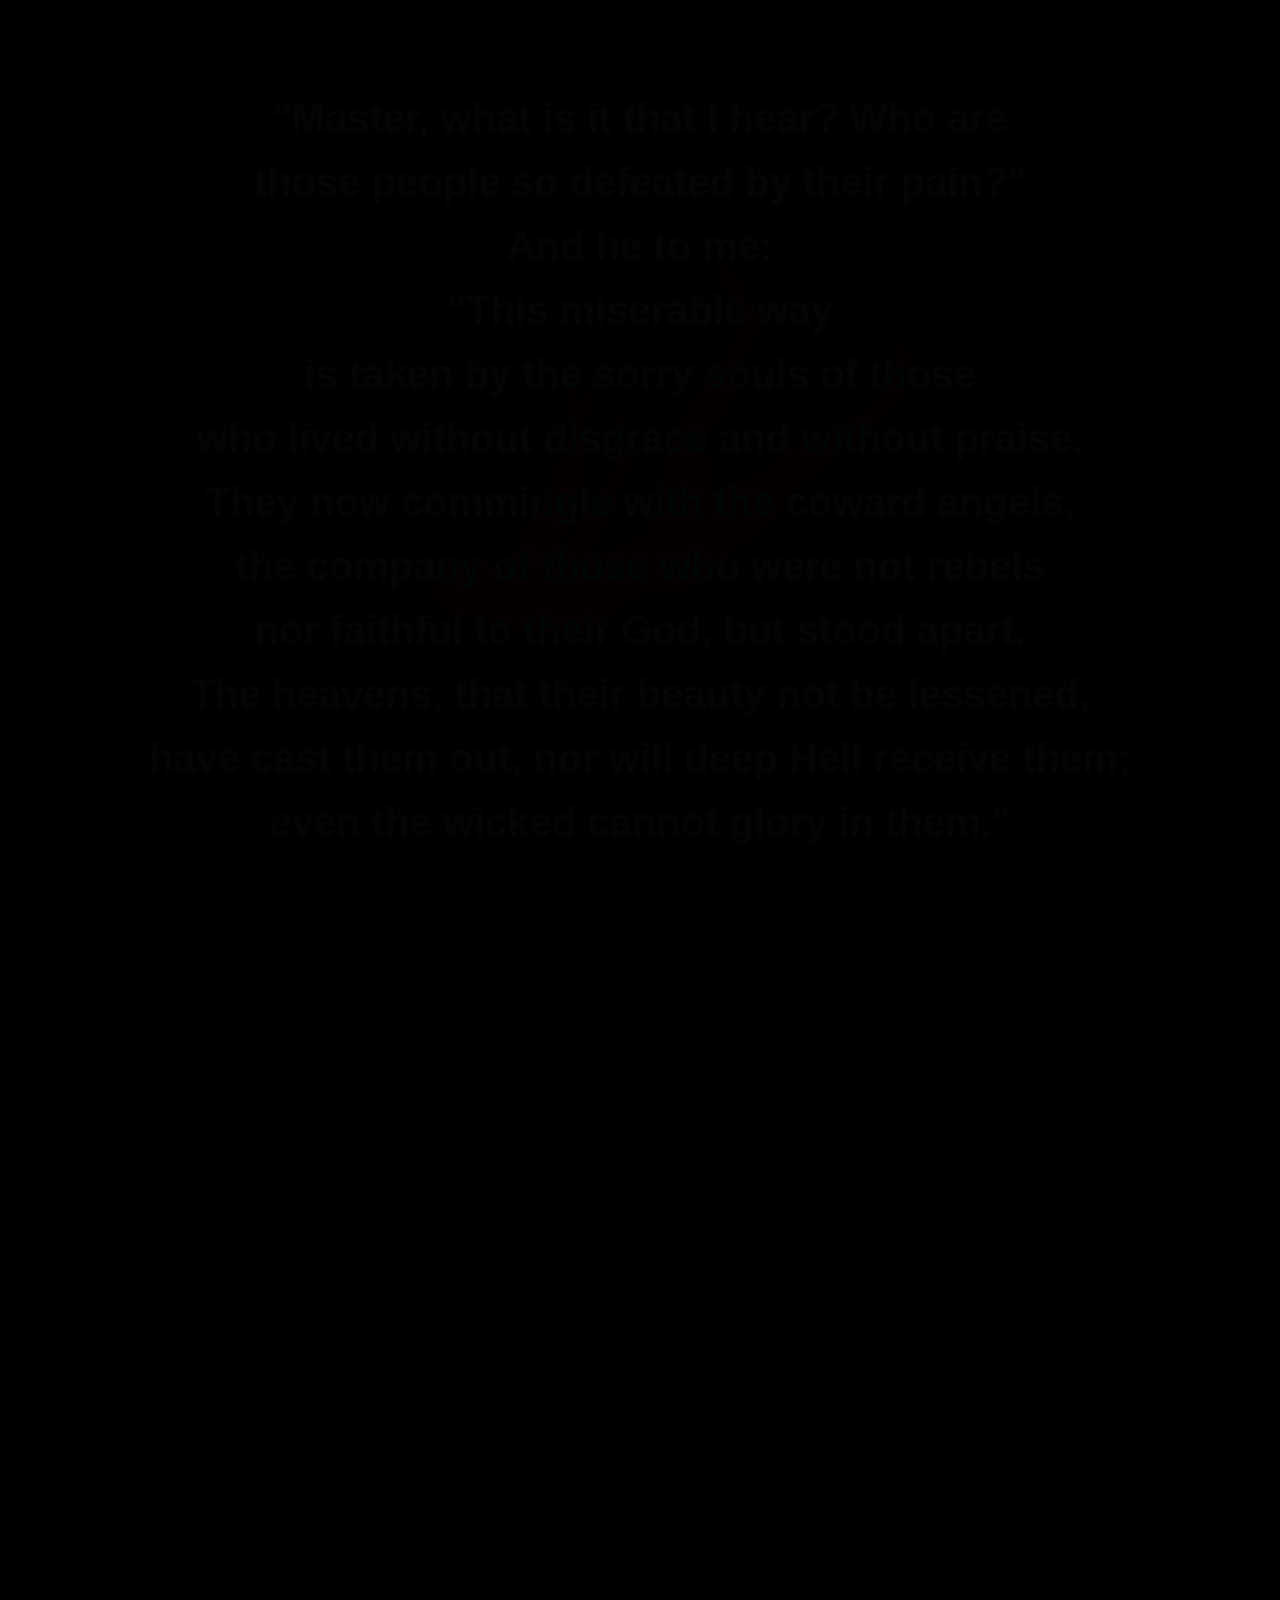
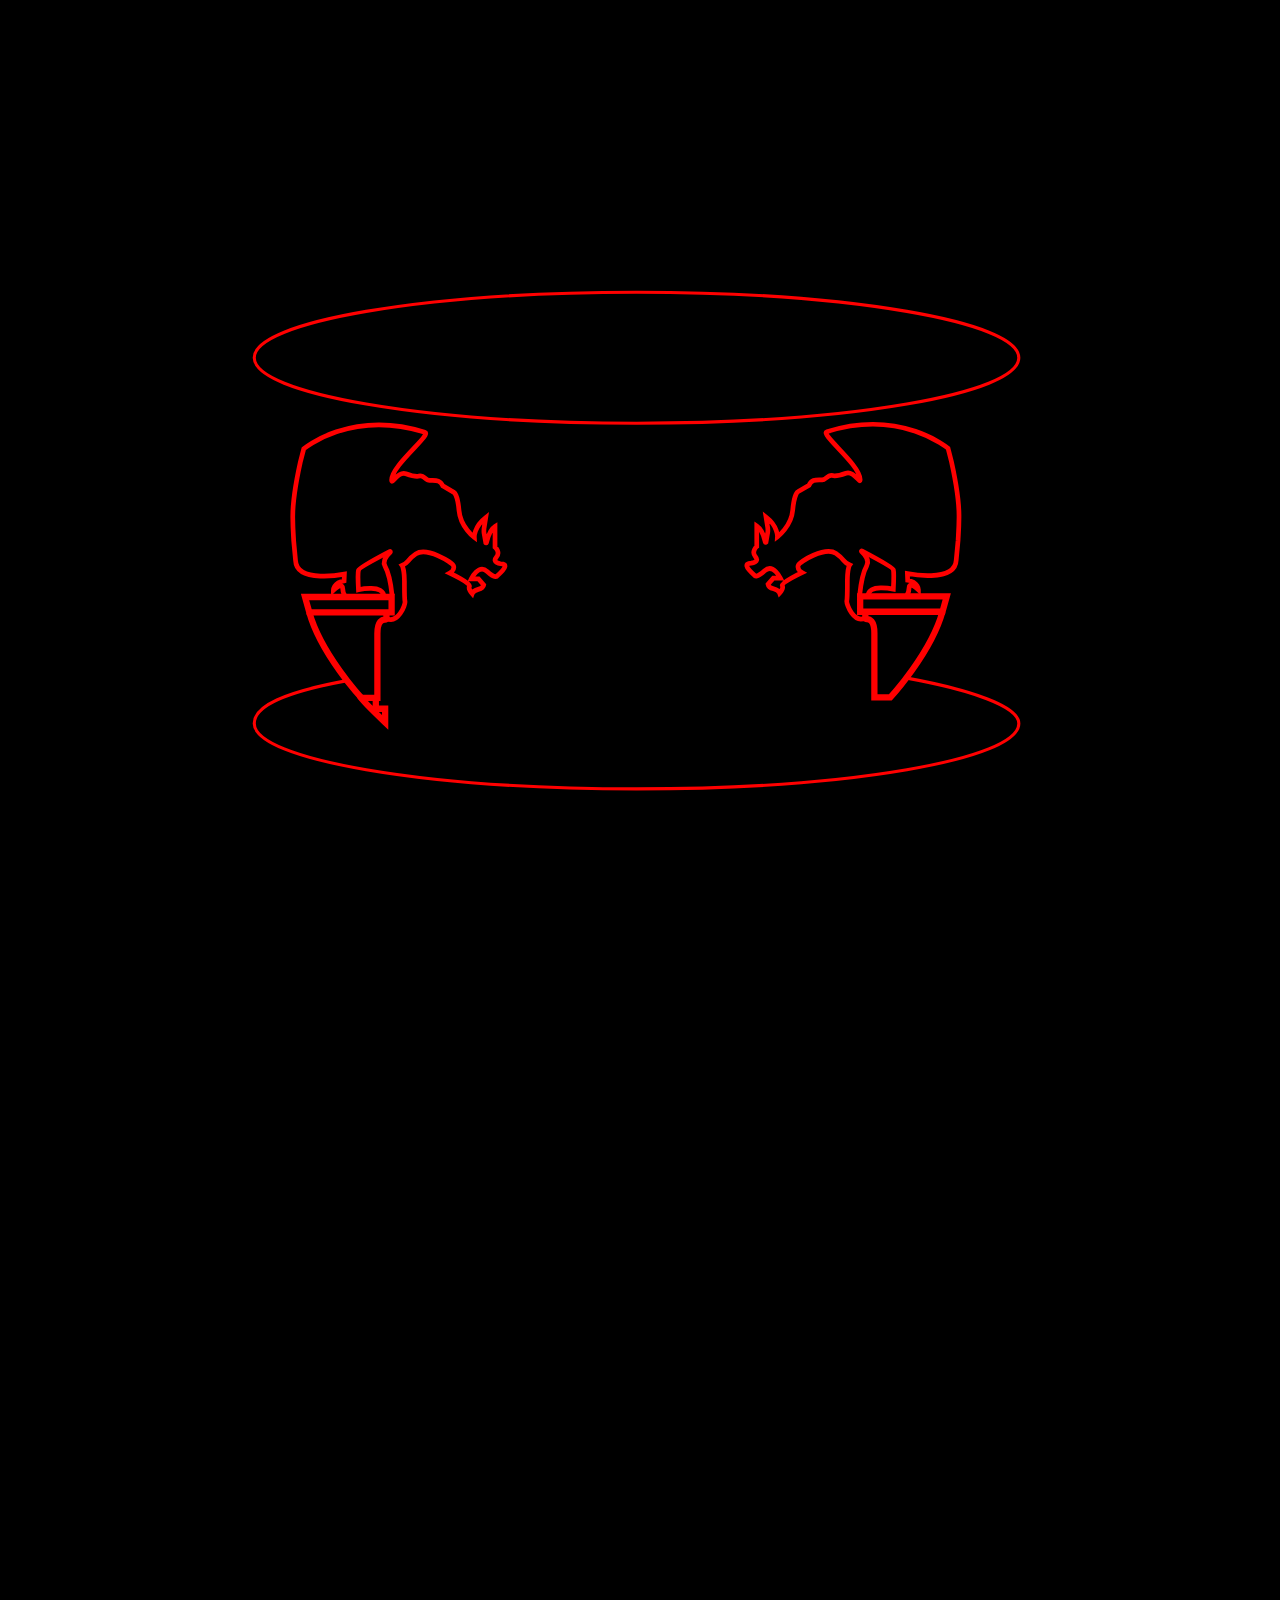
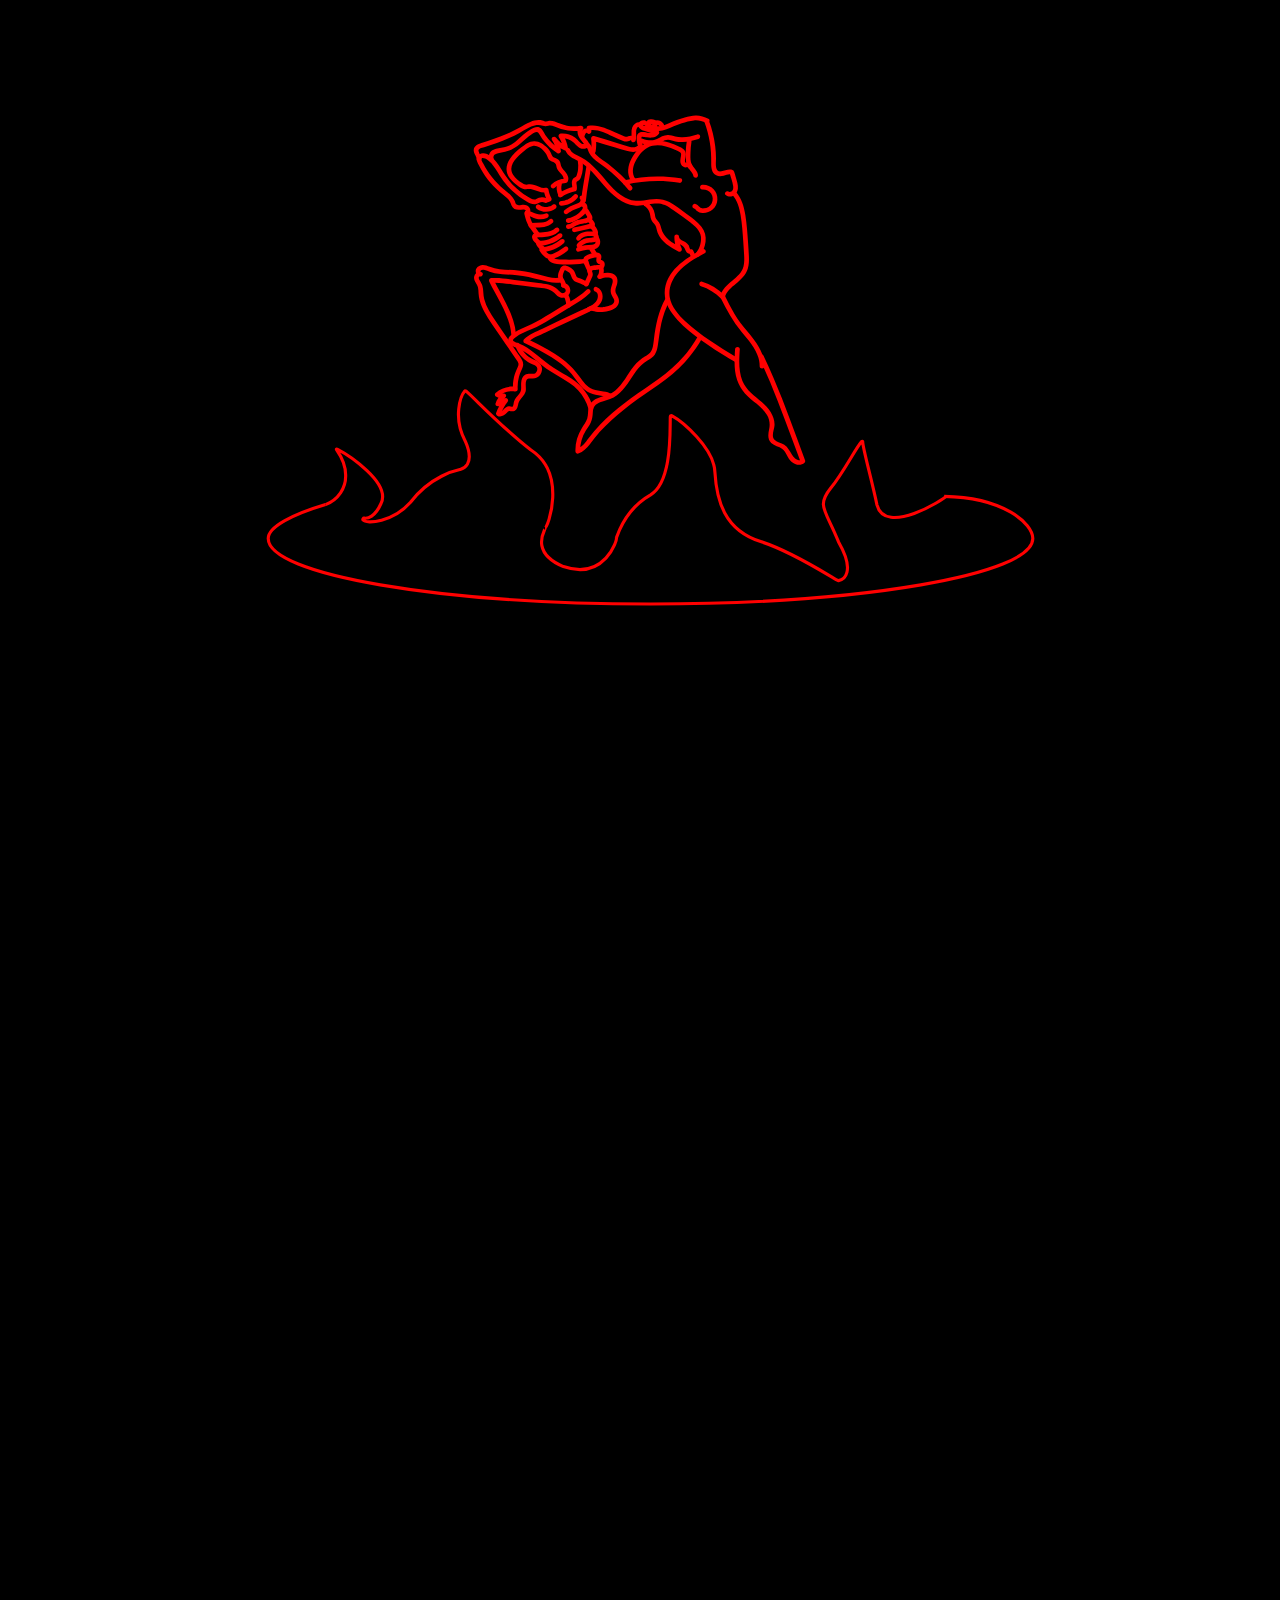
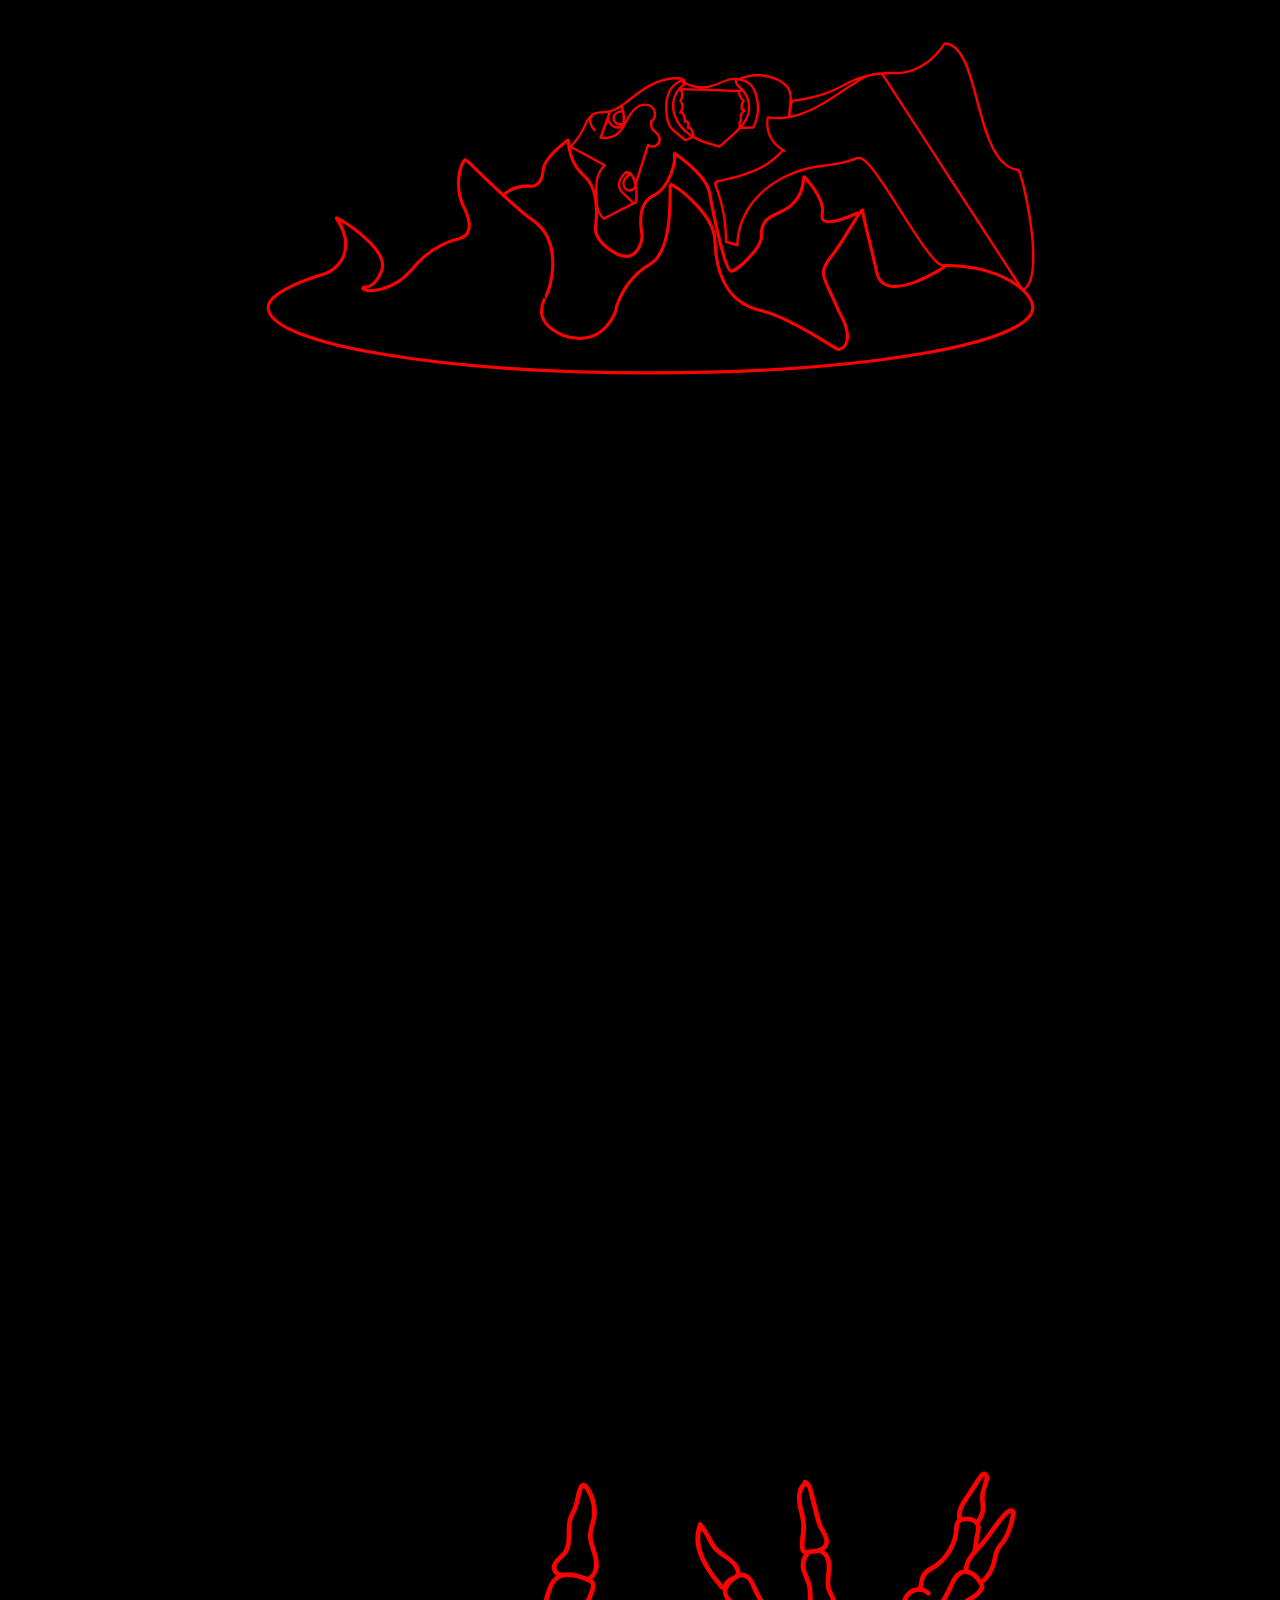
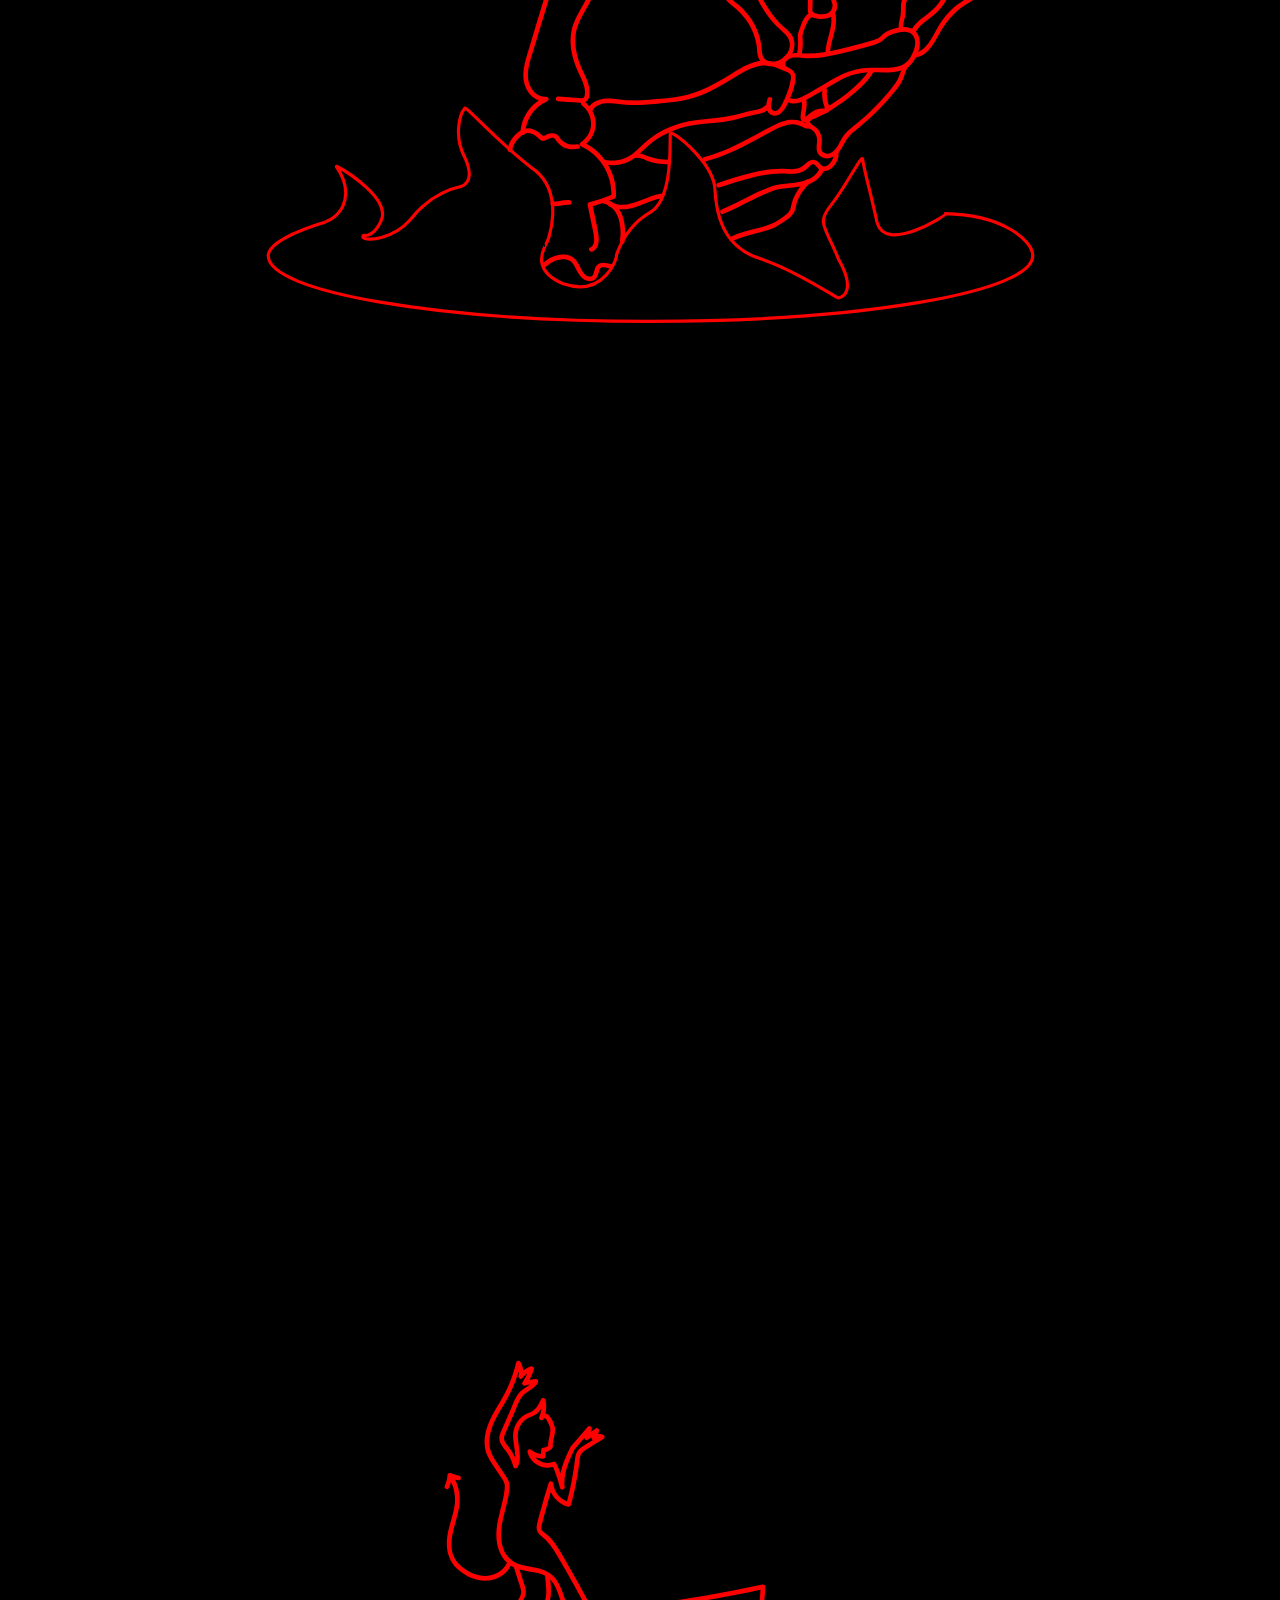
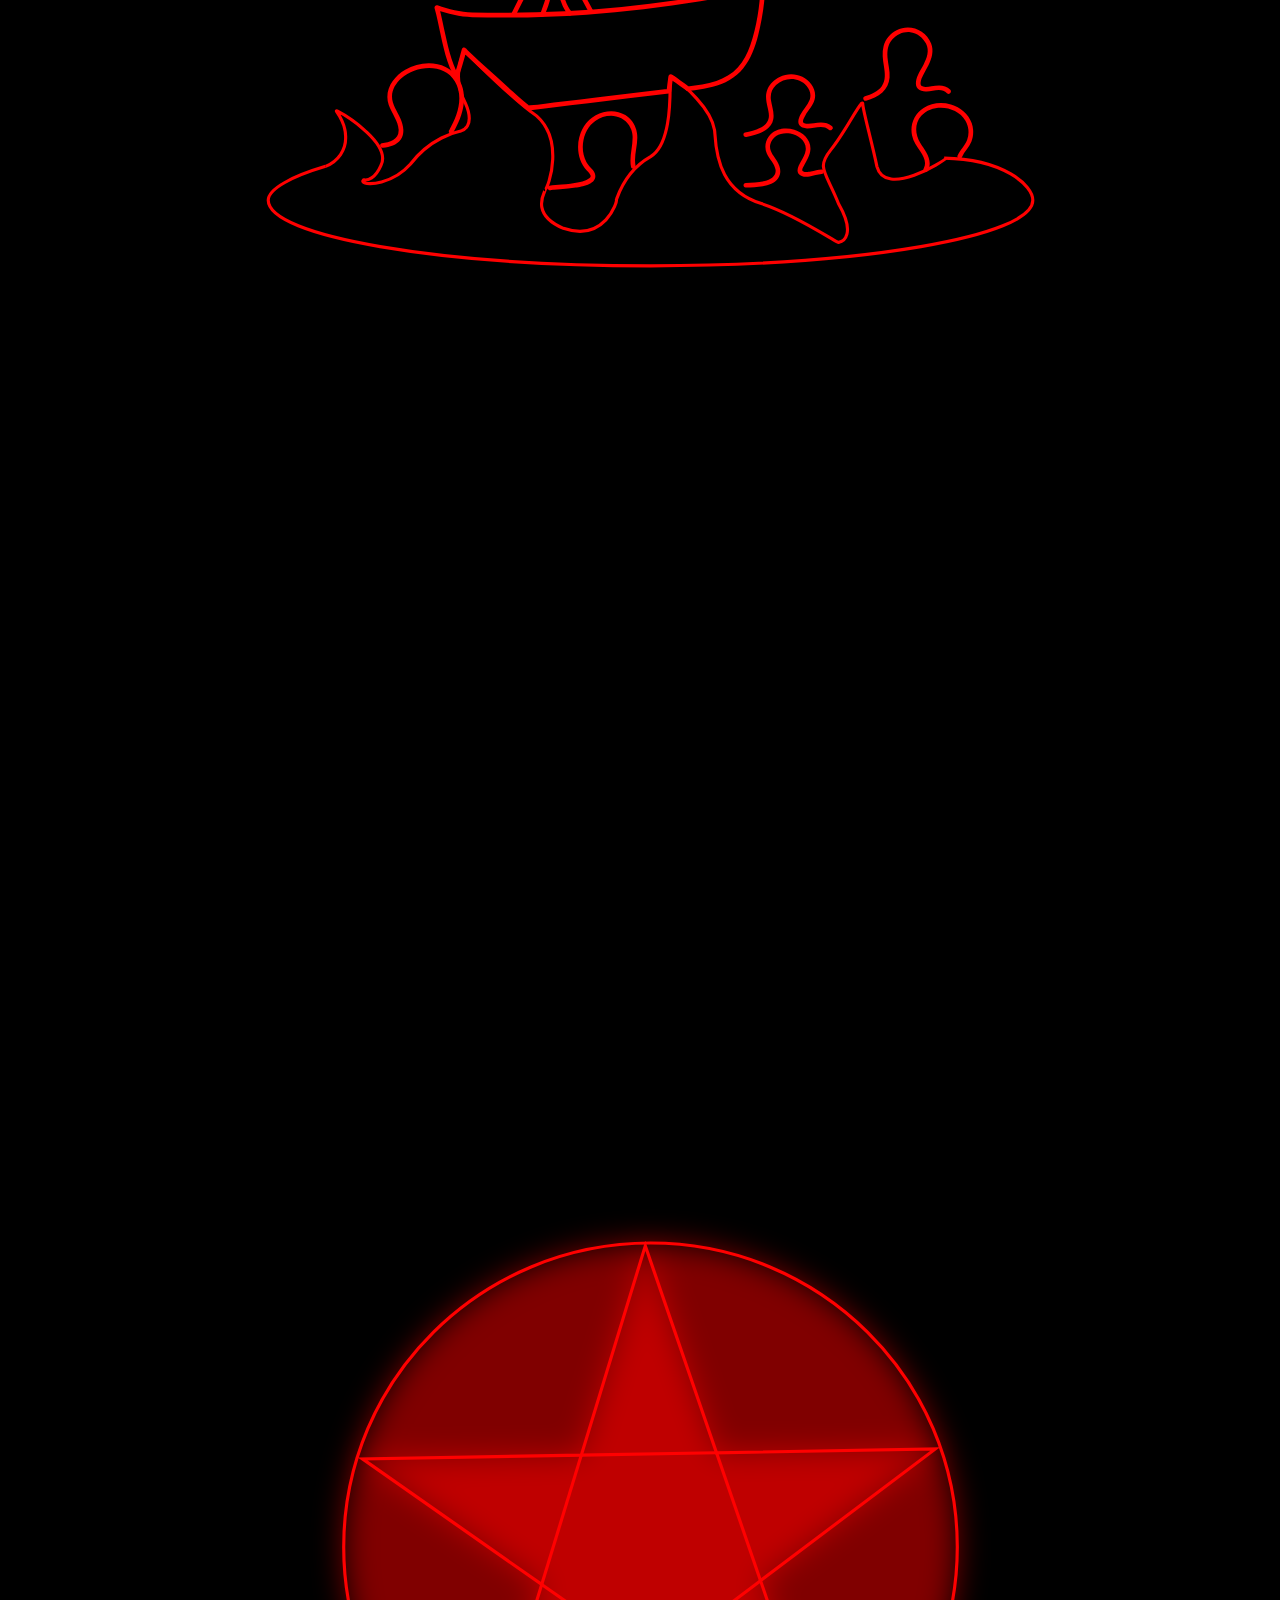
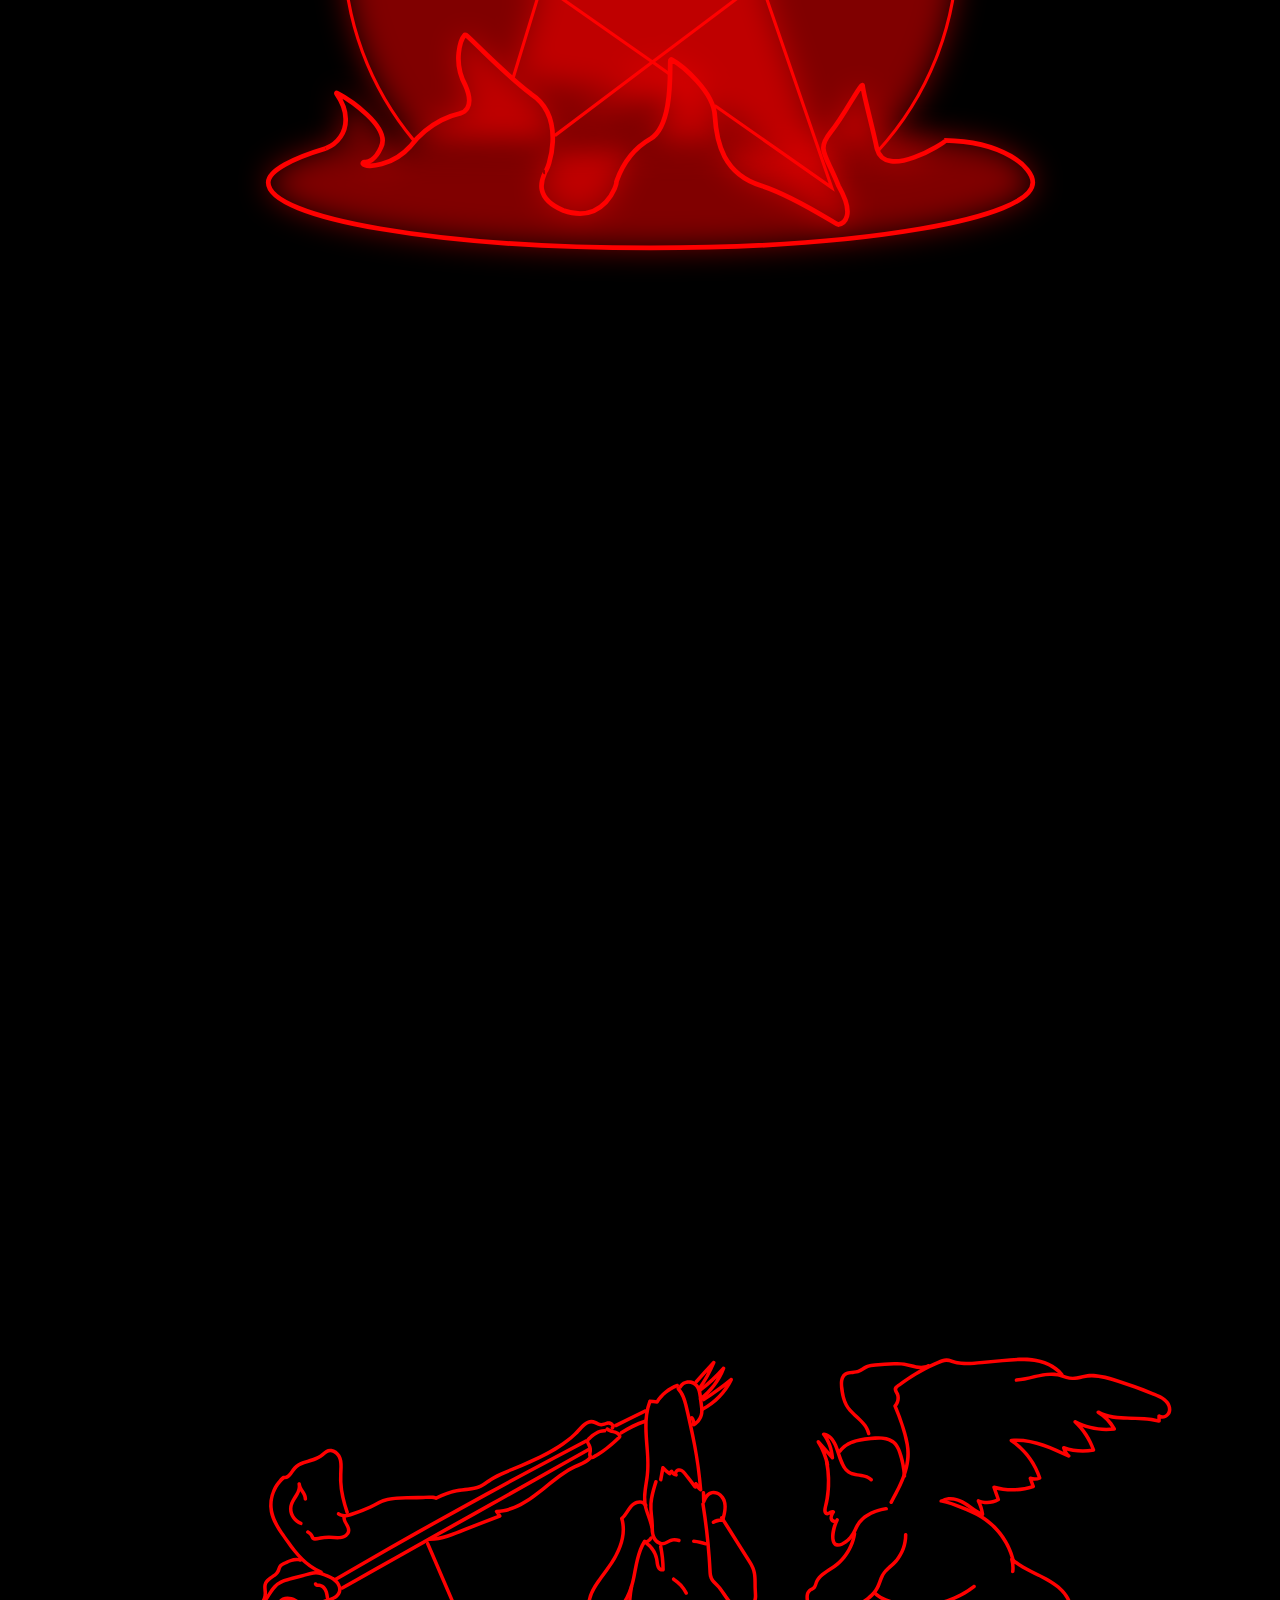
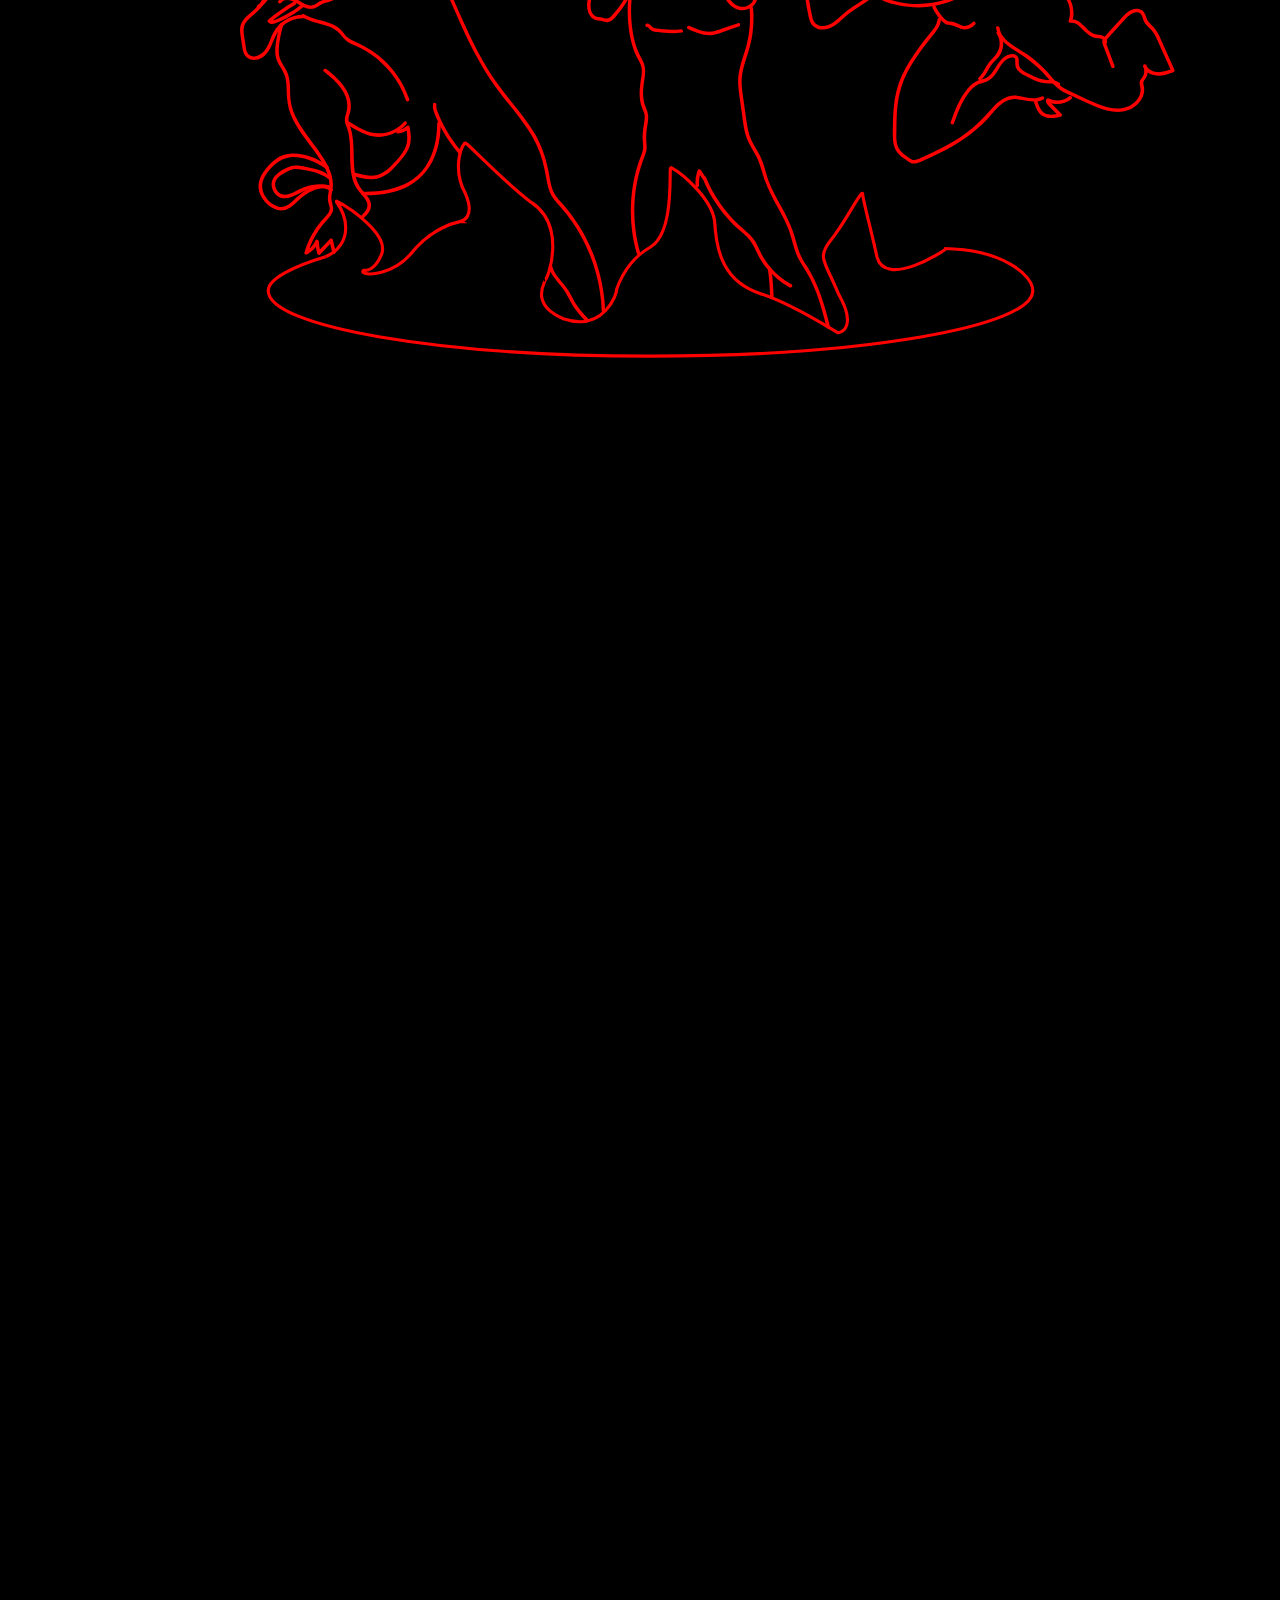
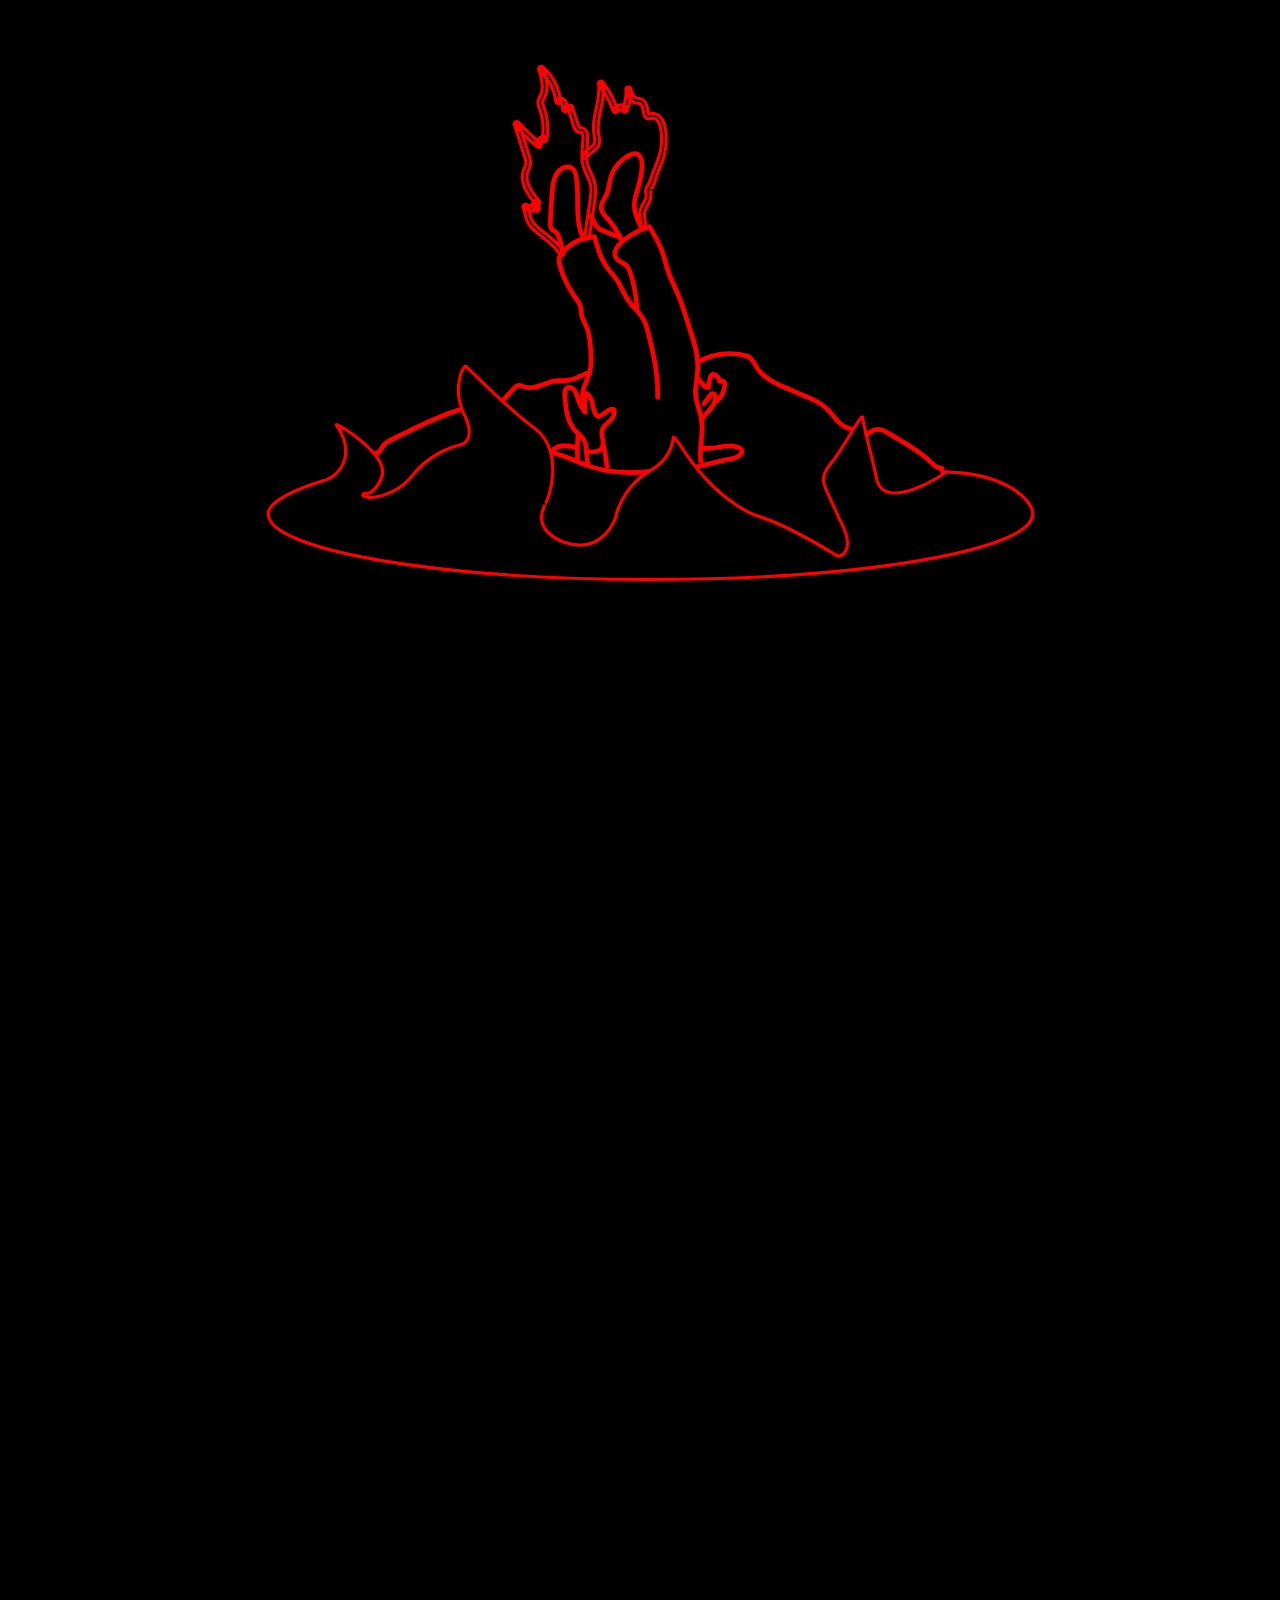
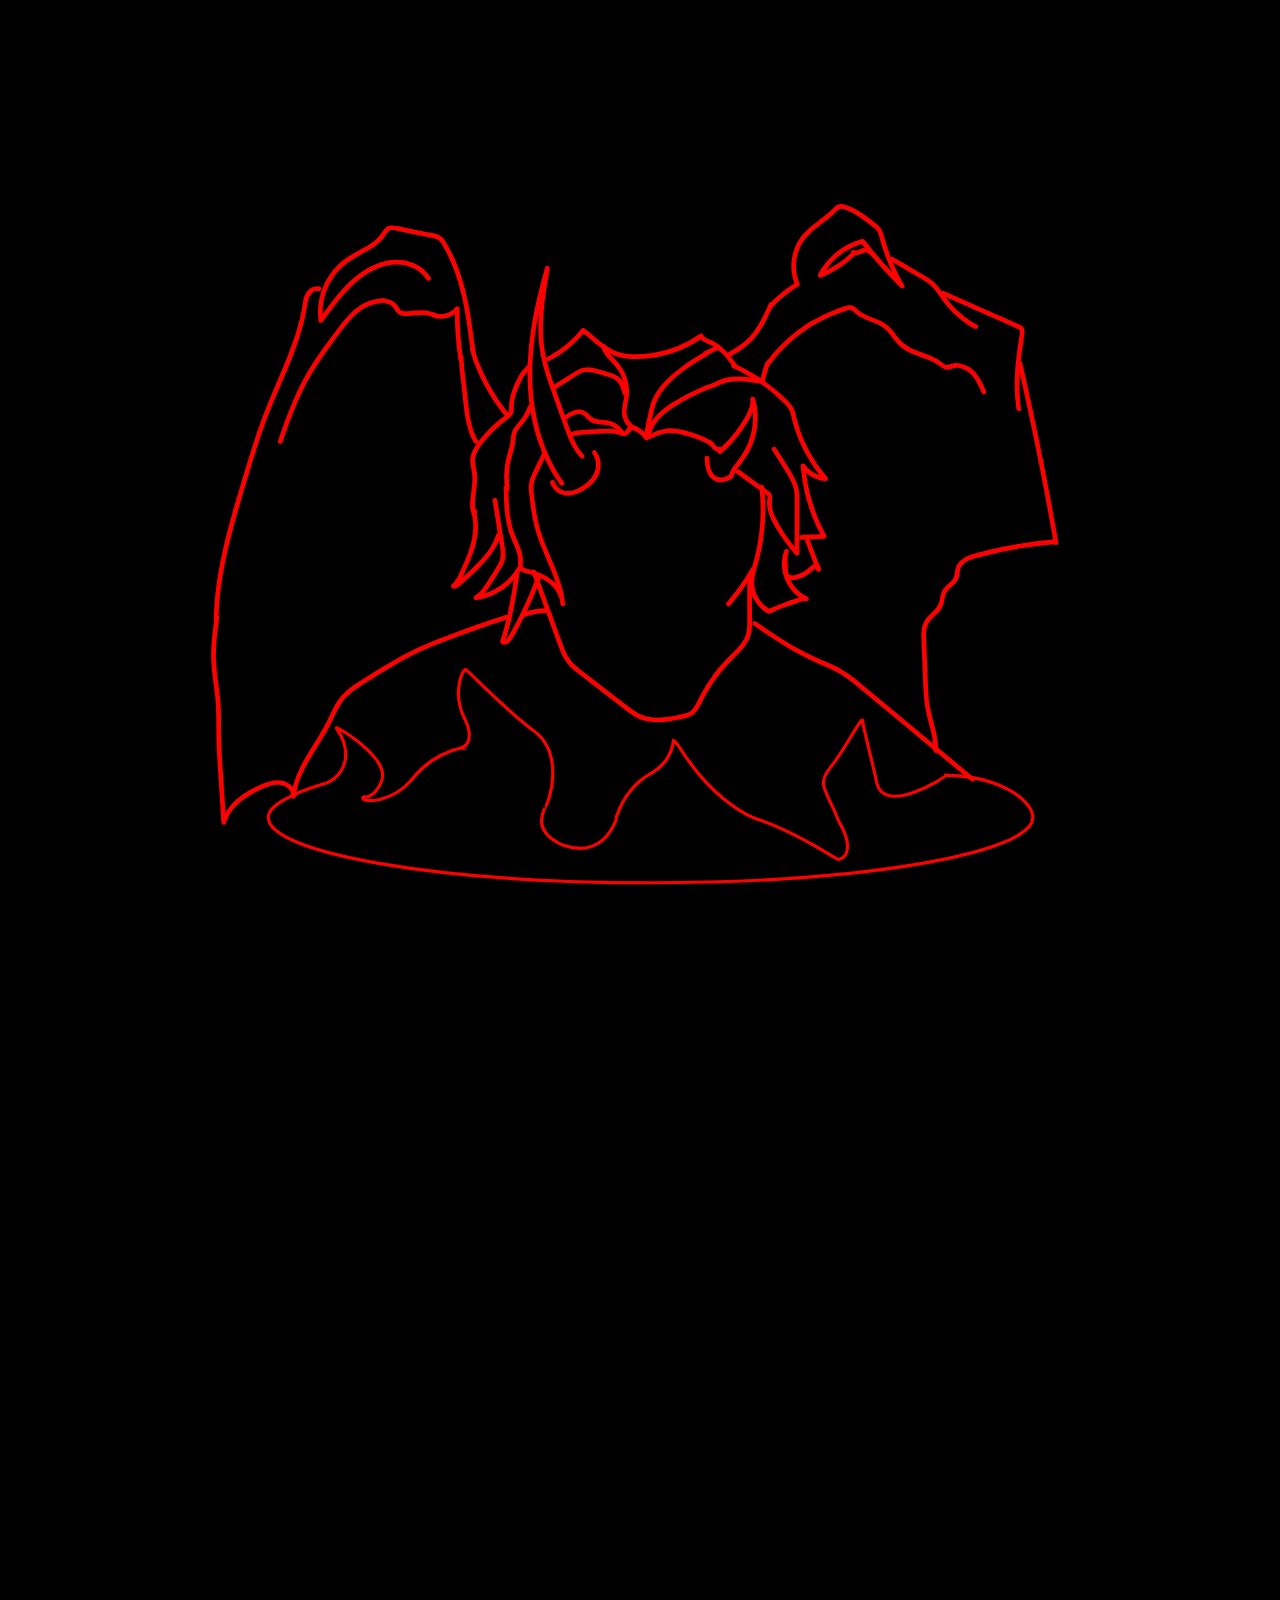
==== commit fa2d3eed: "autoplay test" ====
--- a/index.html
+++ b/index.html
@@ -4,7 +4,7 @@
     <title>Your Page Title</title>
     <link rel="stylesheet" type="text/css" href="css/styles.css">
 </head>
-<audio id="myAudio" src="audio/Hozier - Francesca (Official Video).mp3" muted loop></audio>
+<audio id="myAudio" src="audio/Hozier - Francesca (Official Video).mp3" AutoplayAllowed></audio>
 
 <h1>
   <div class="overlay" id="overlay">
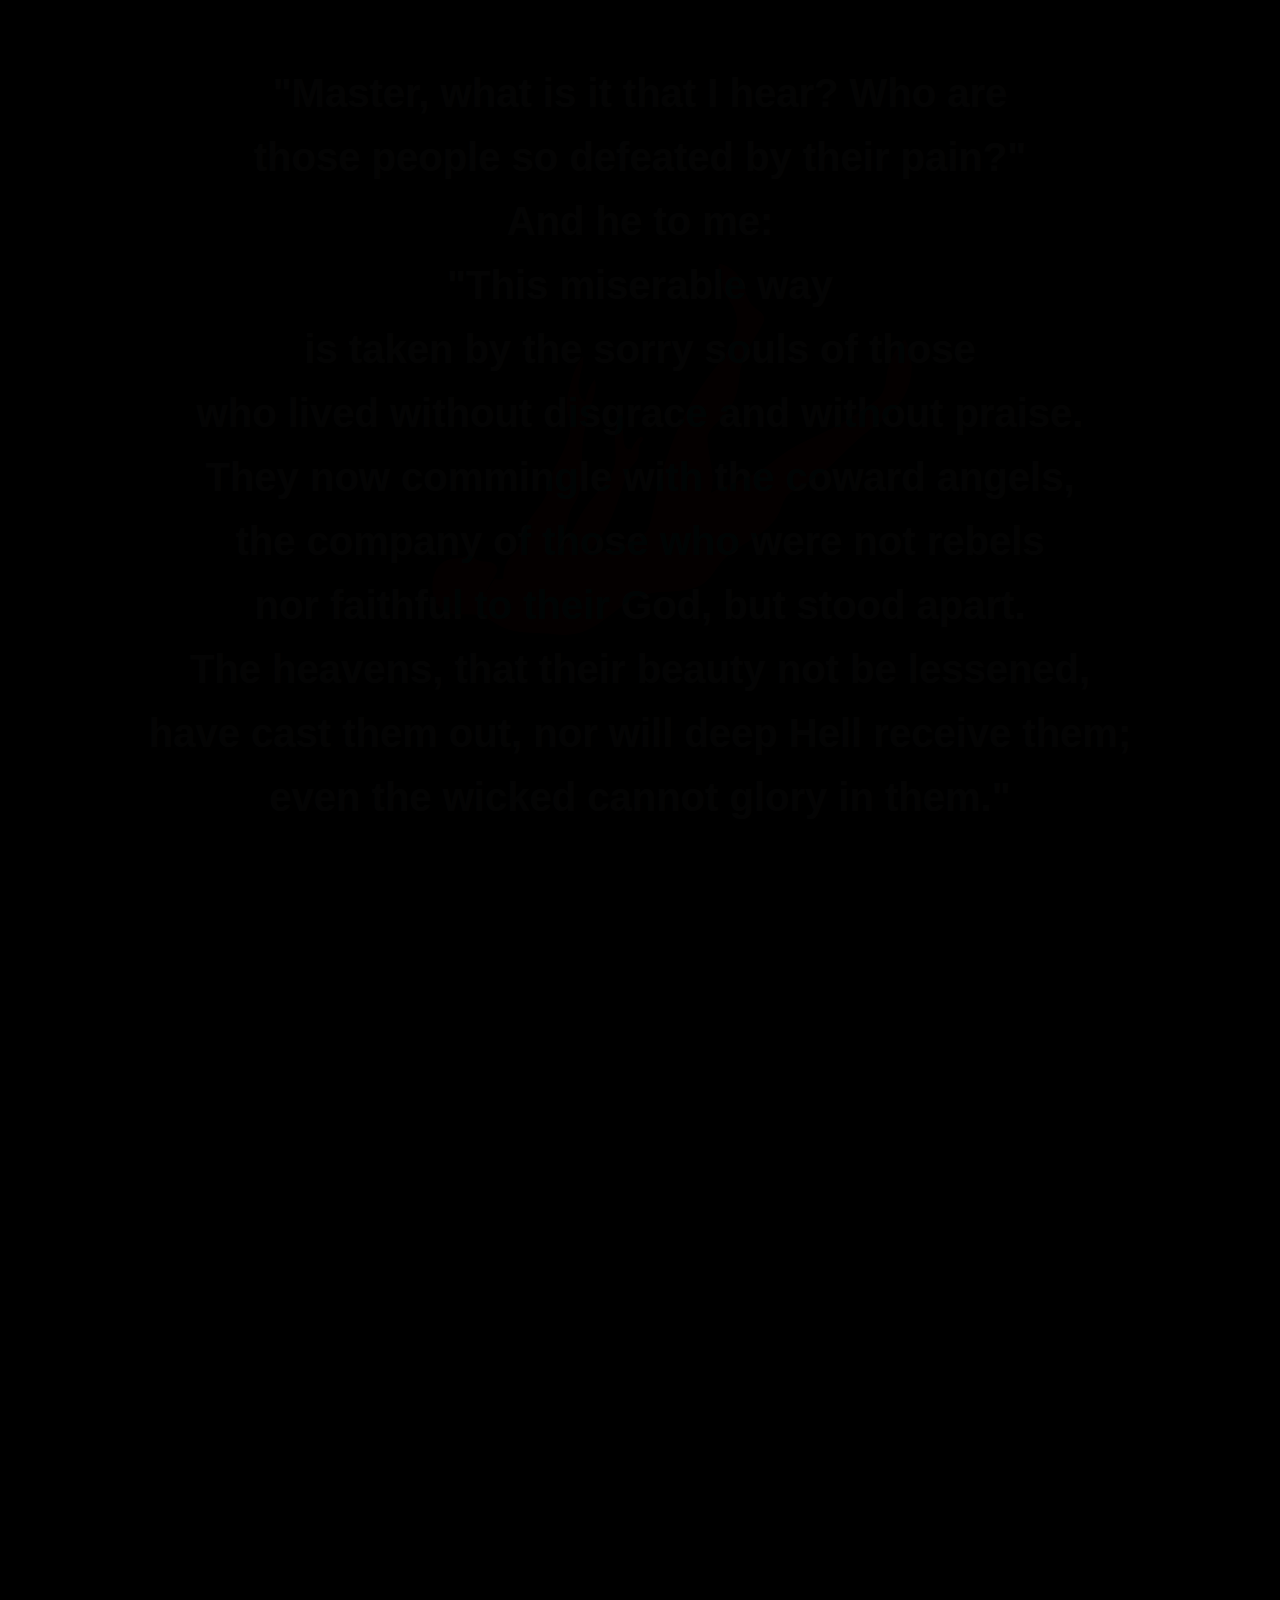
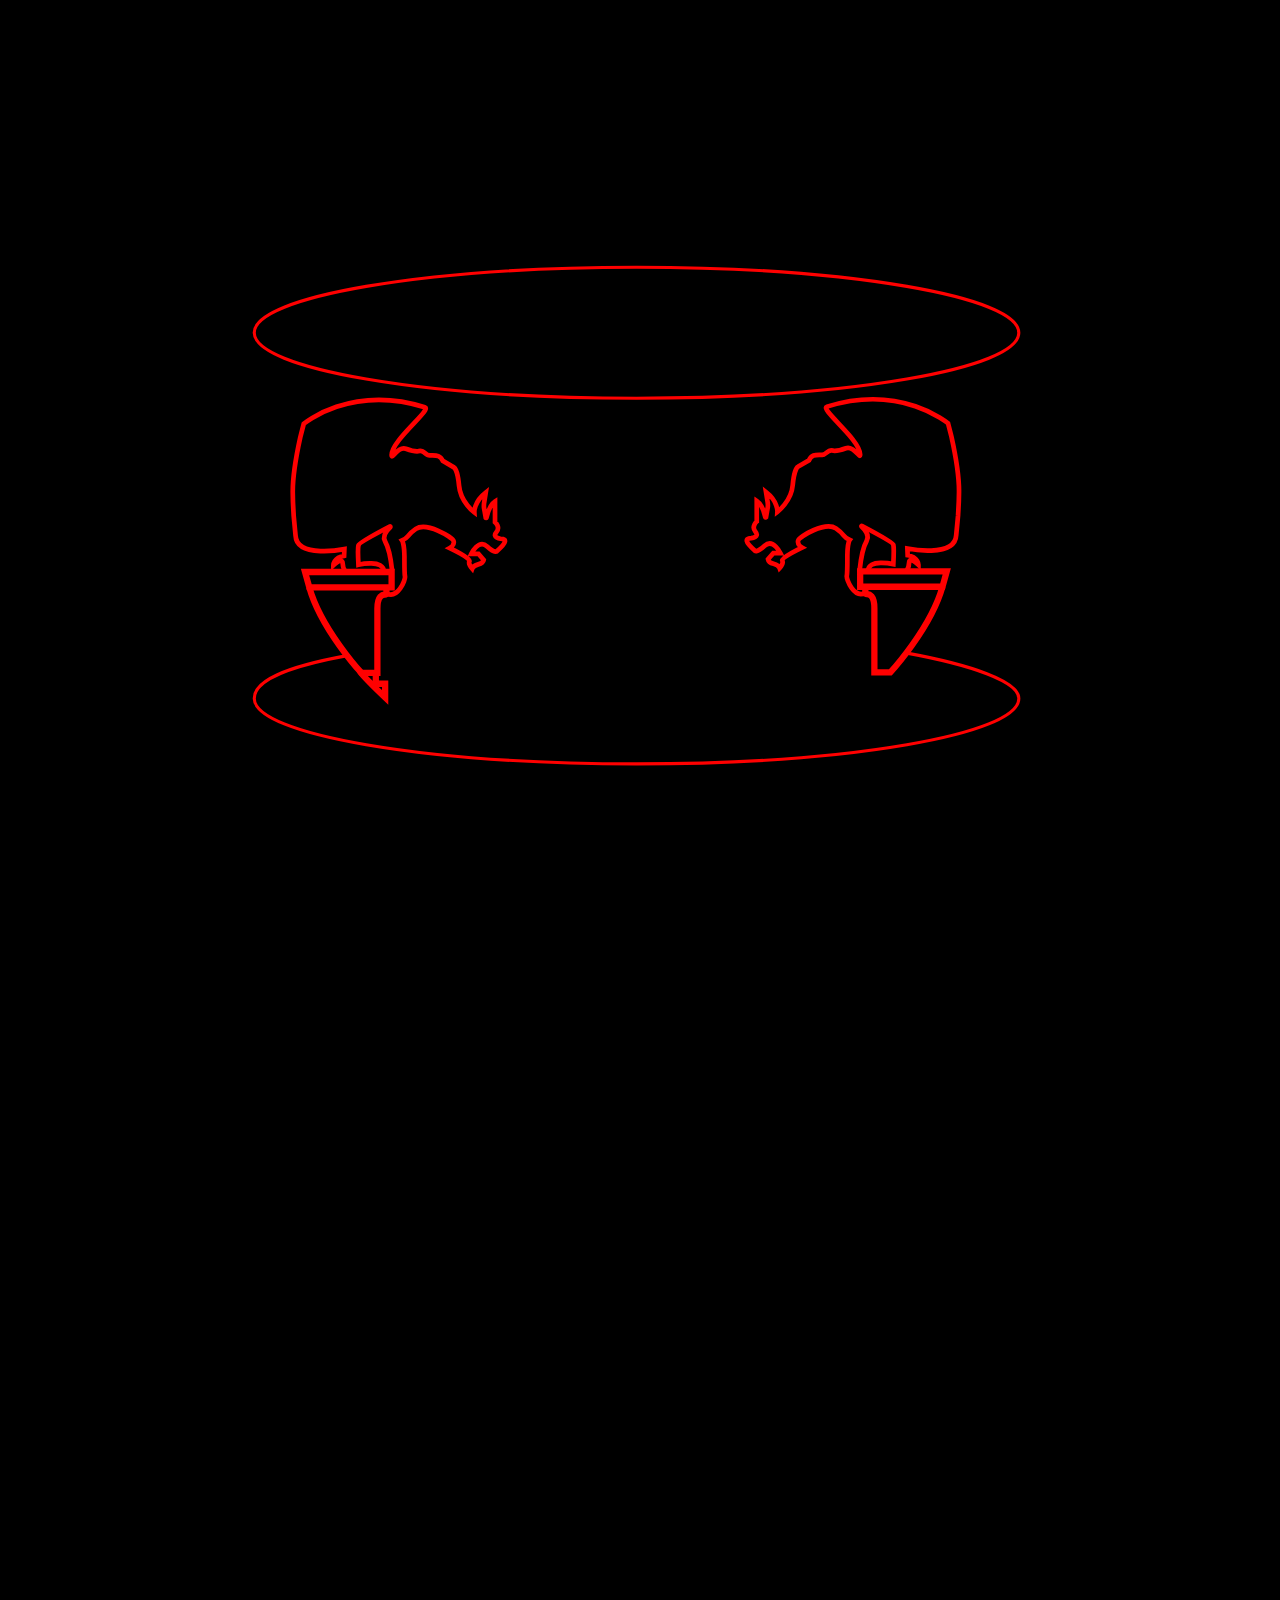
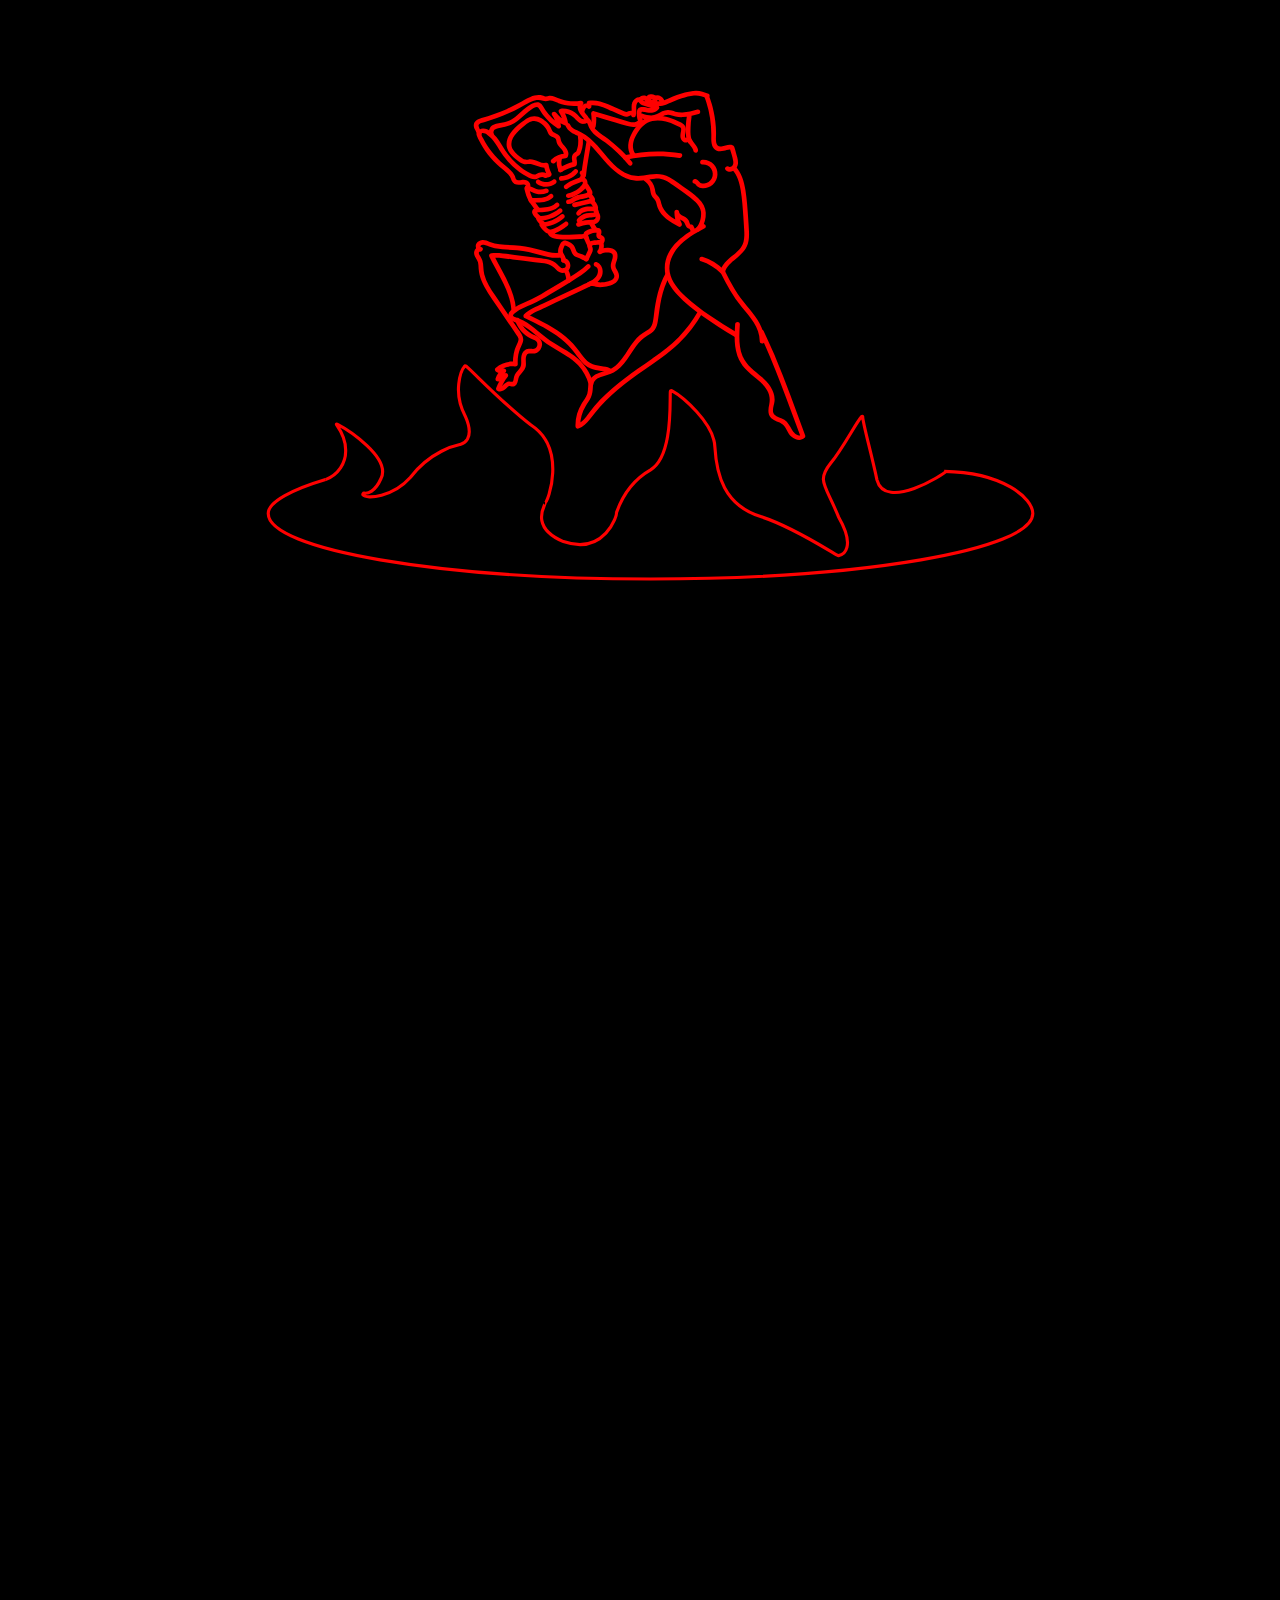
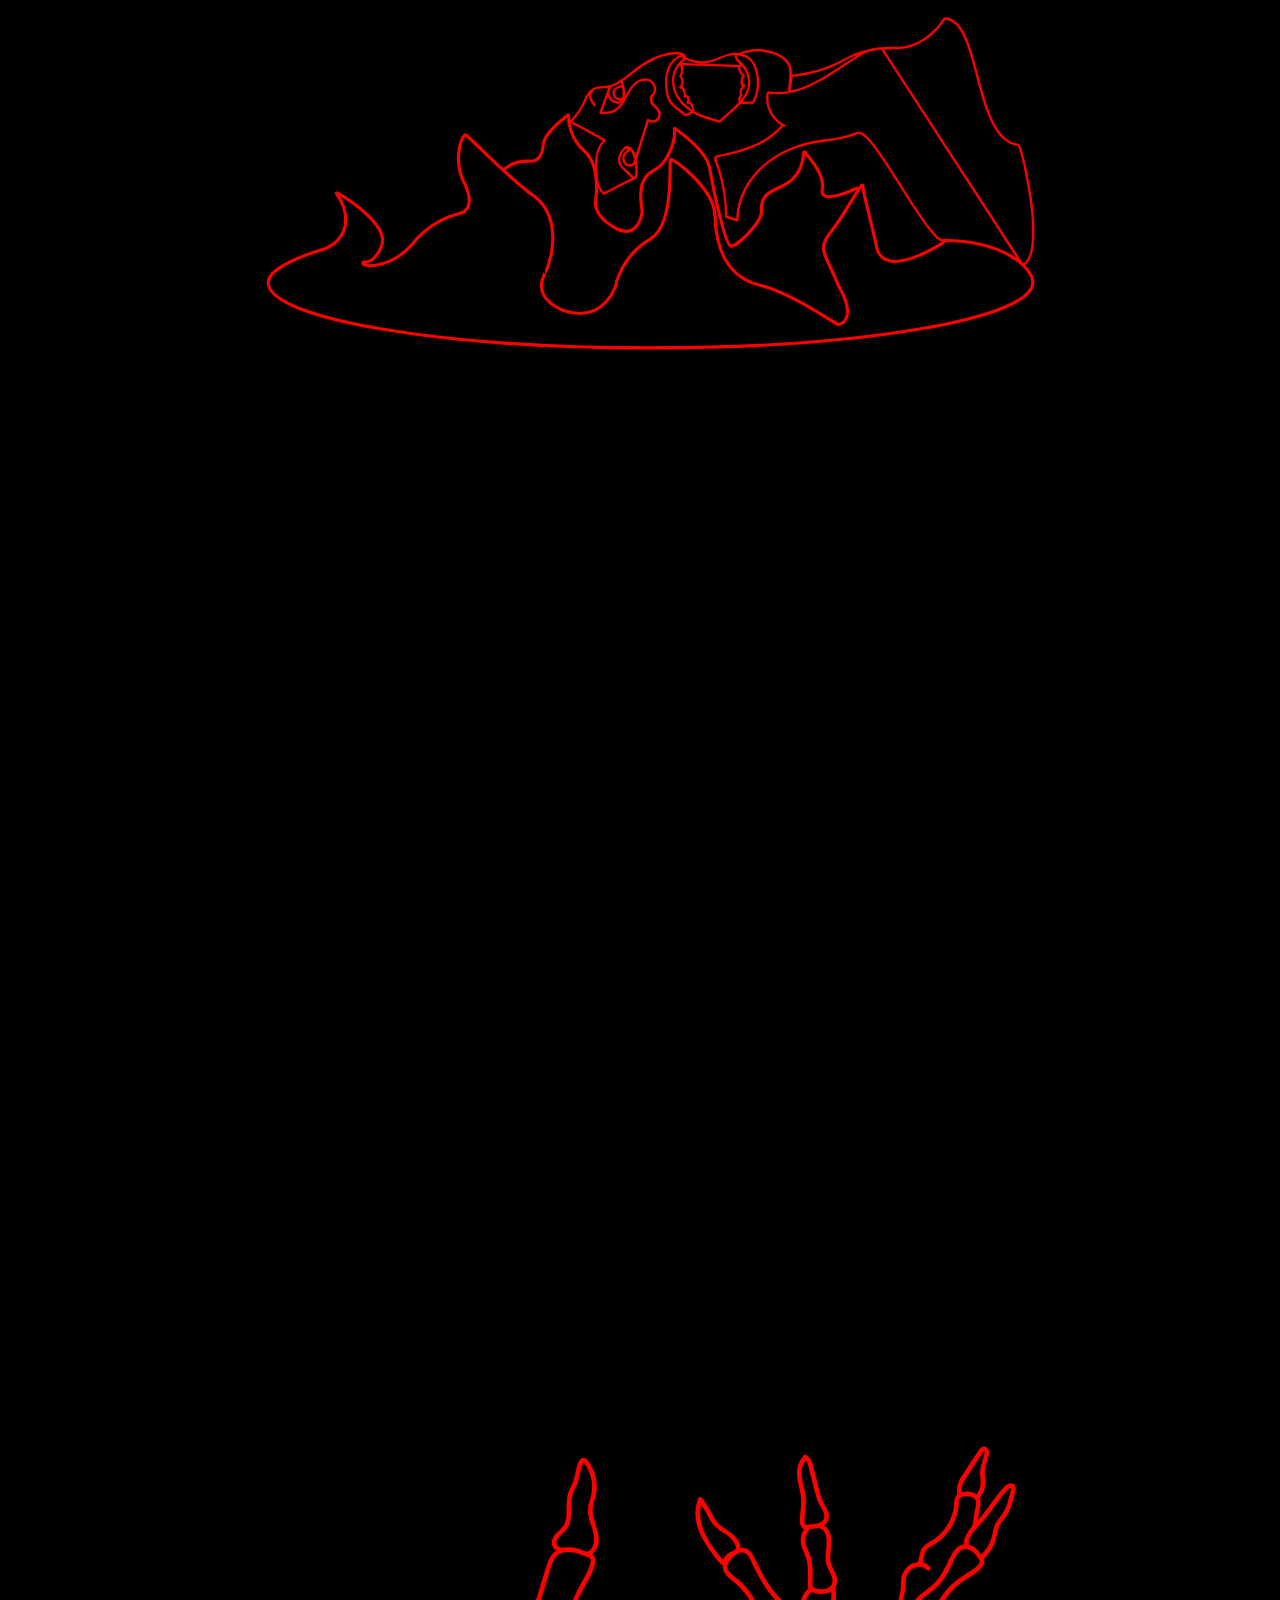
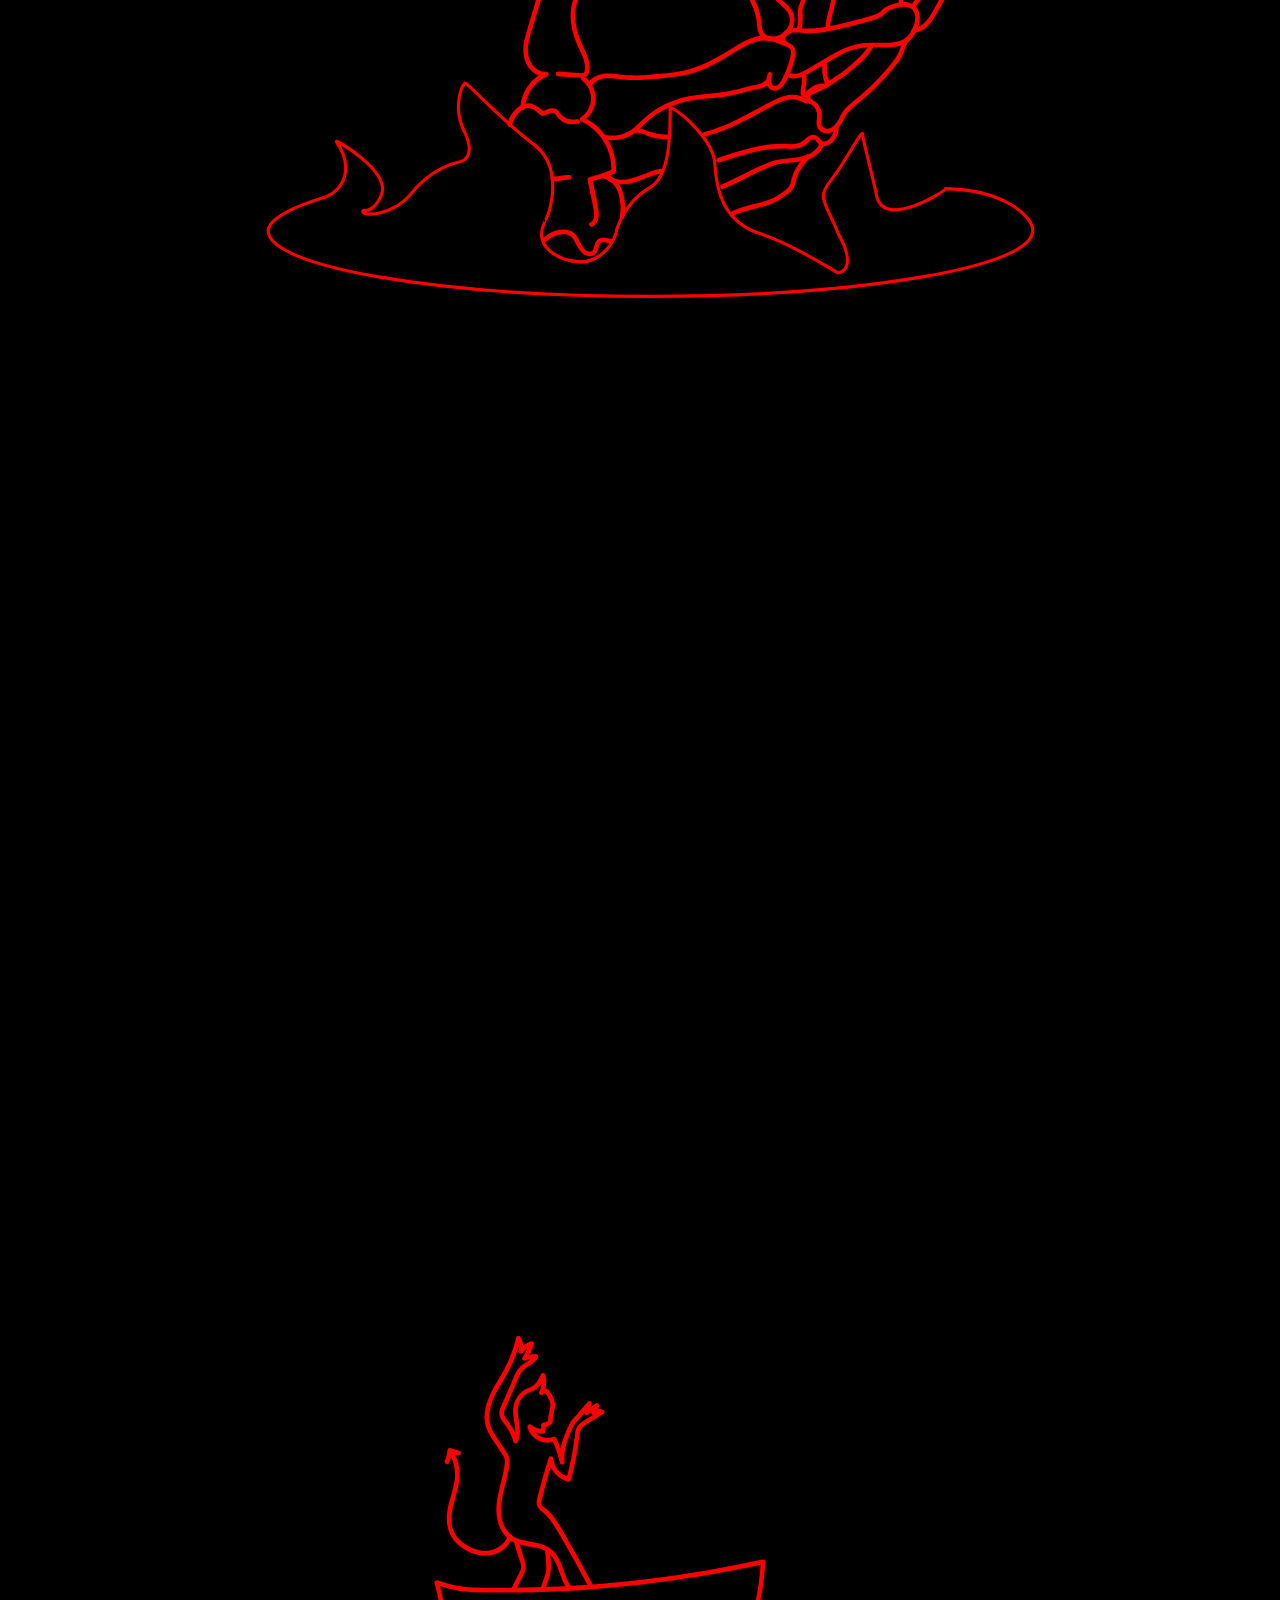
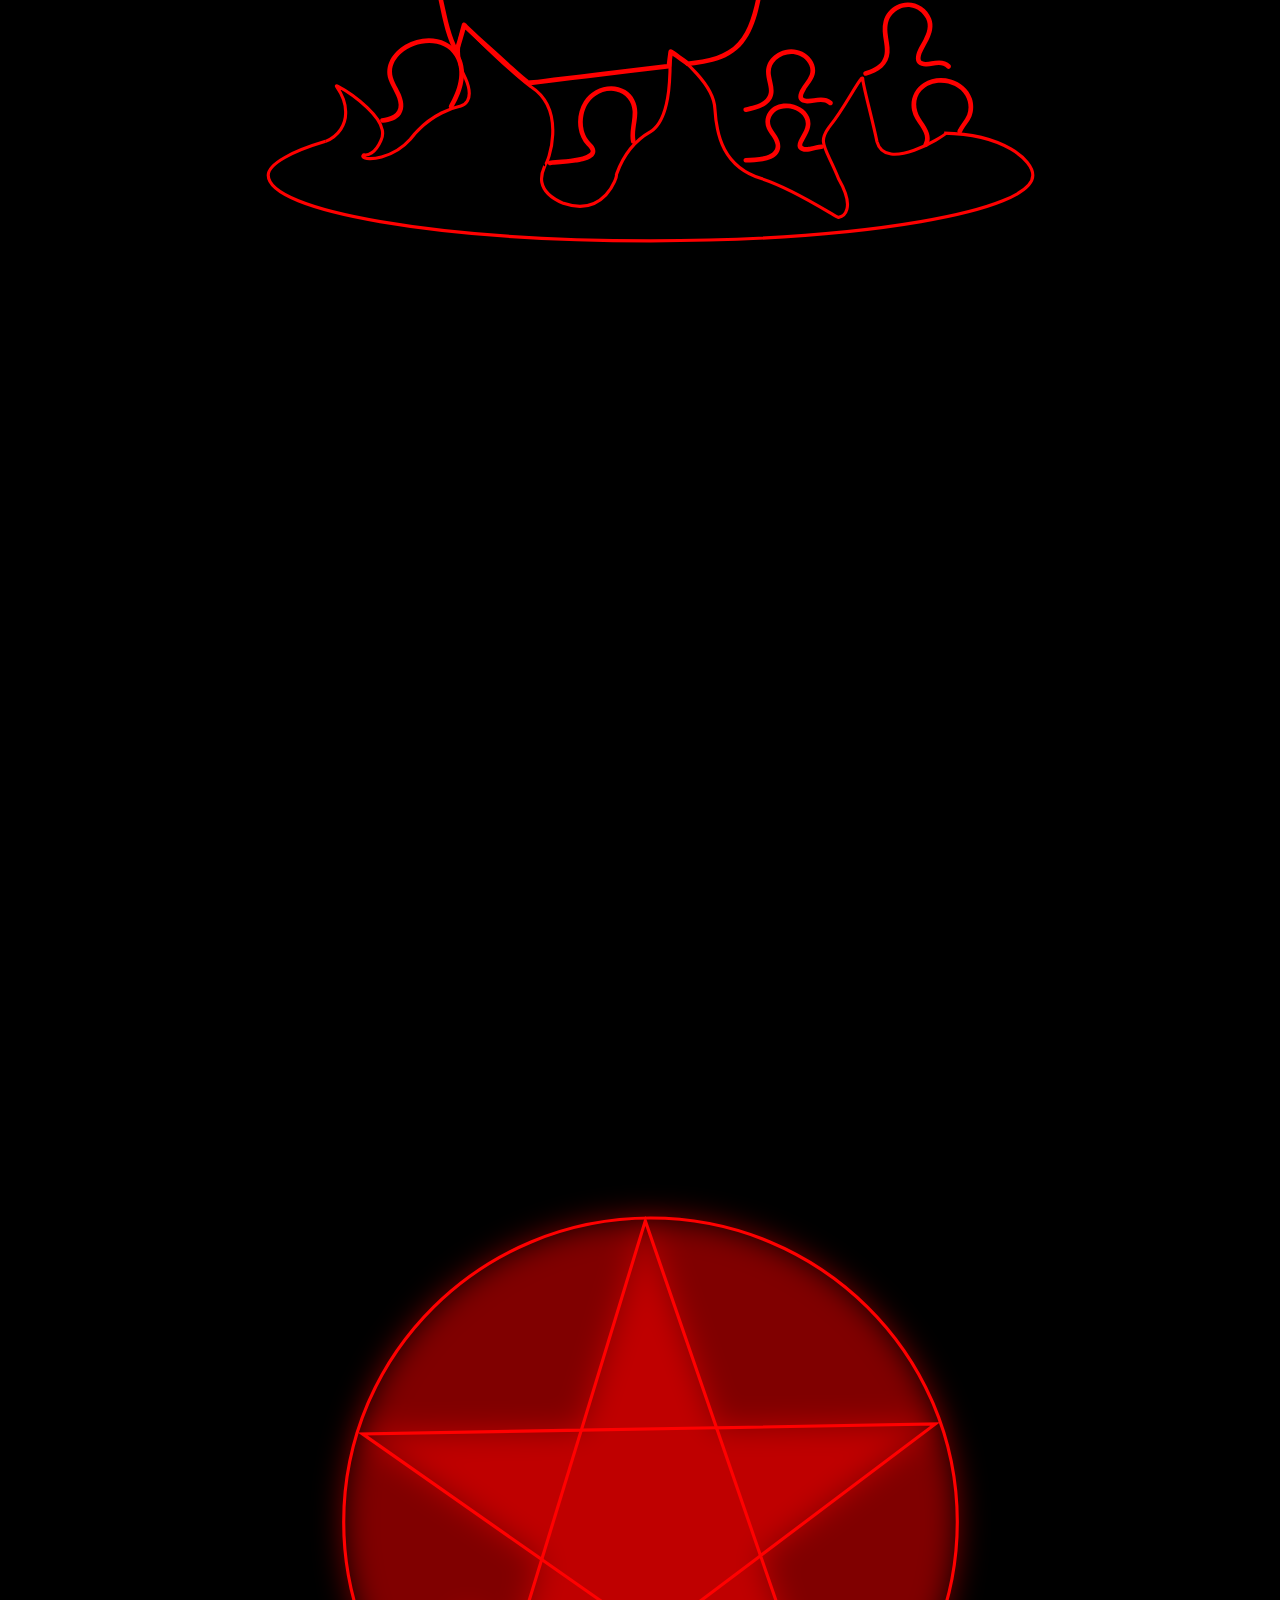
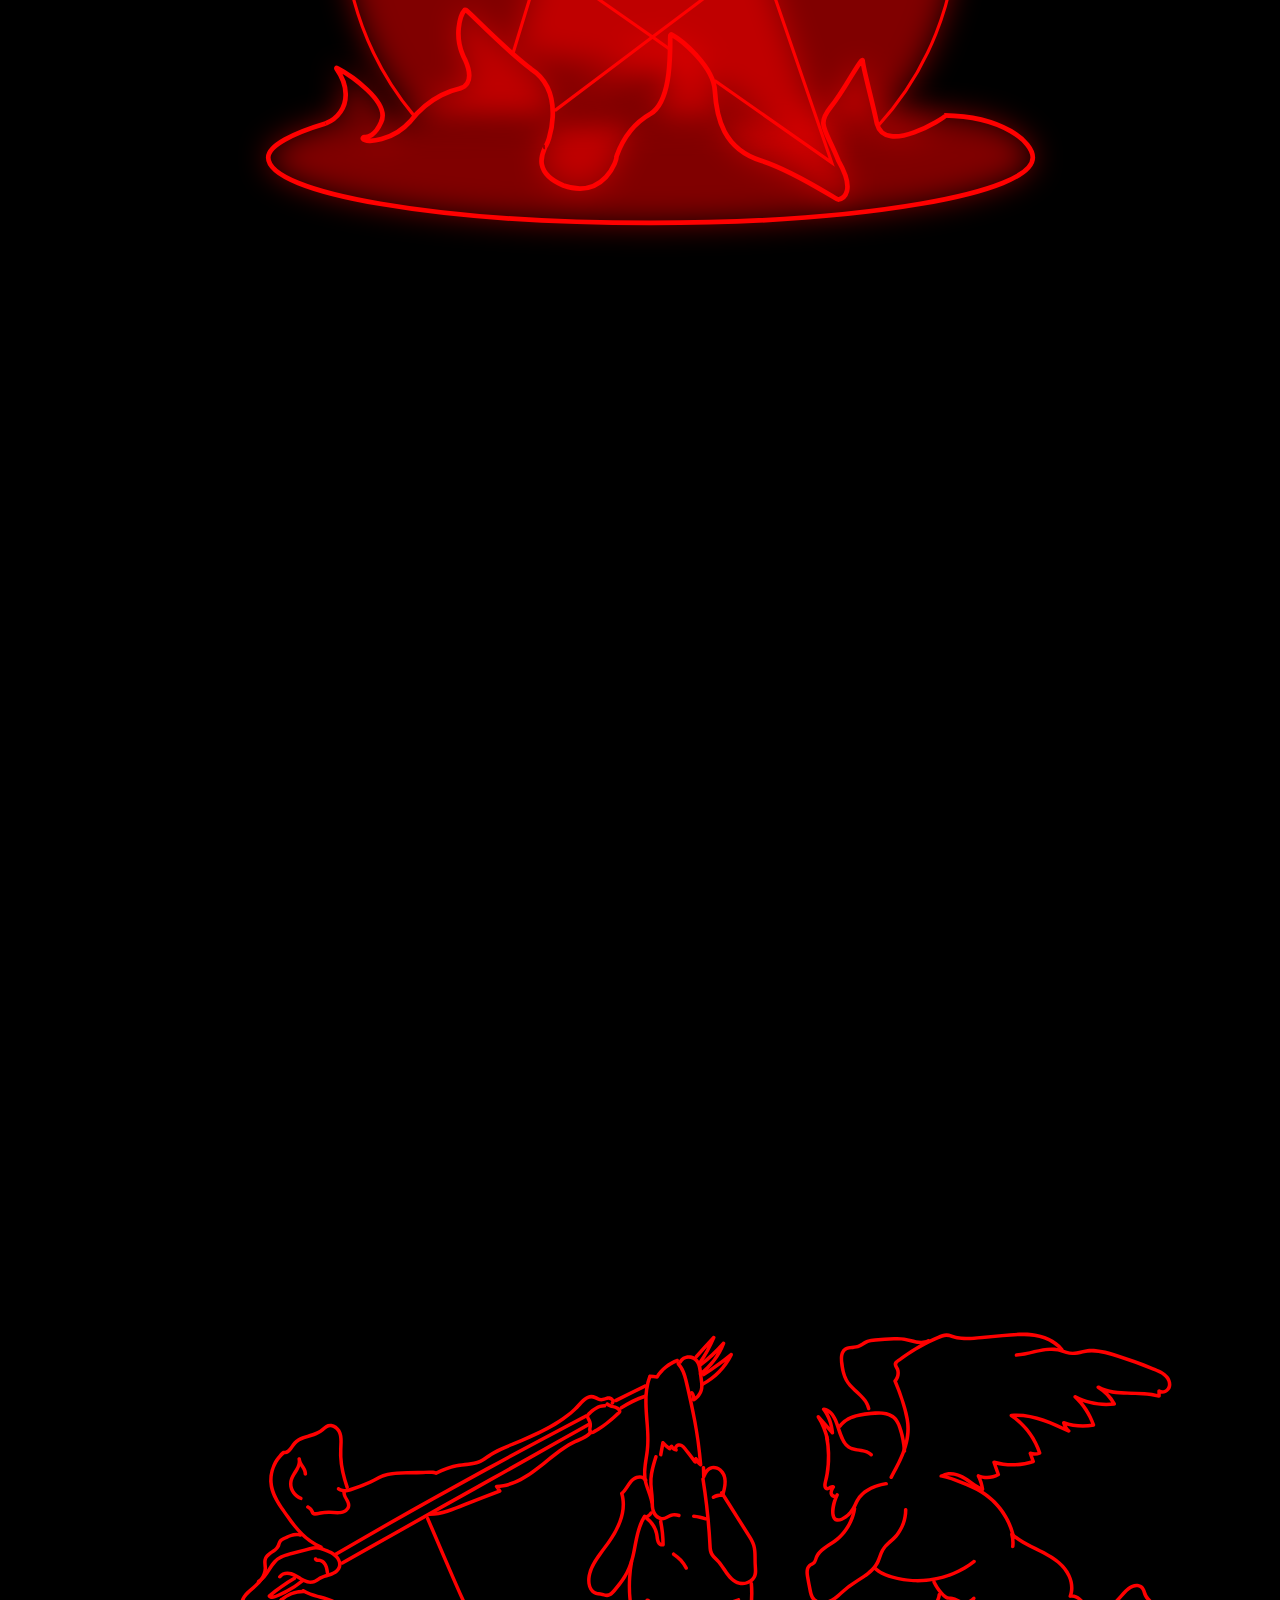
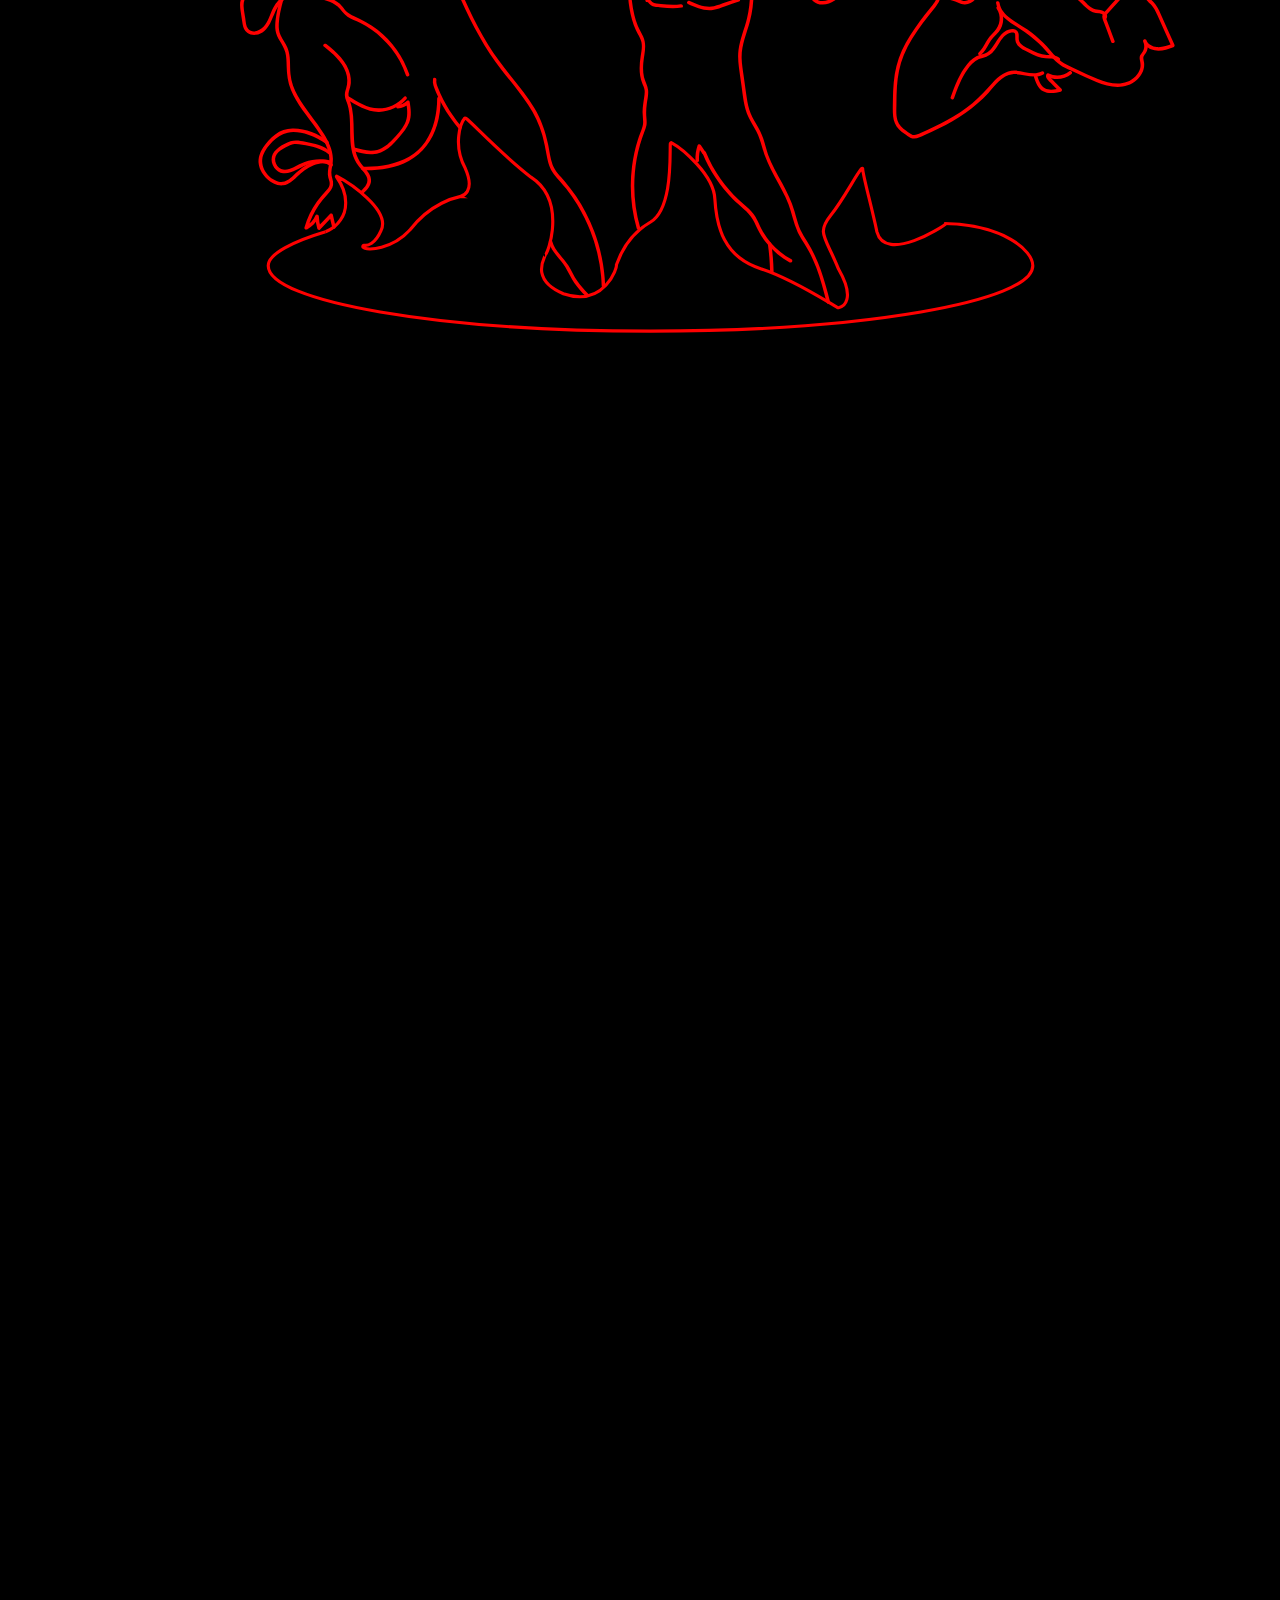
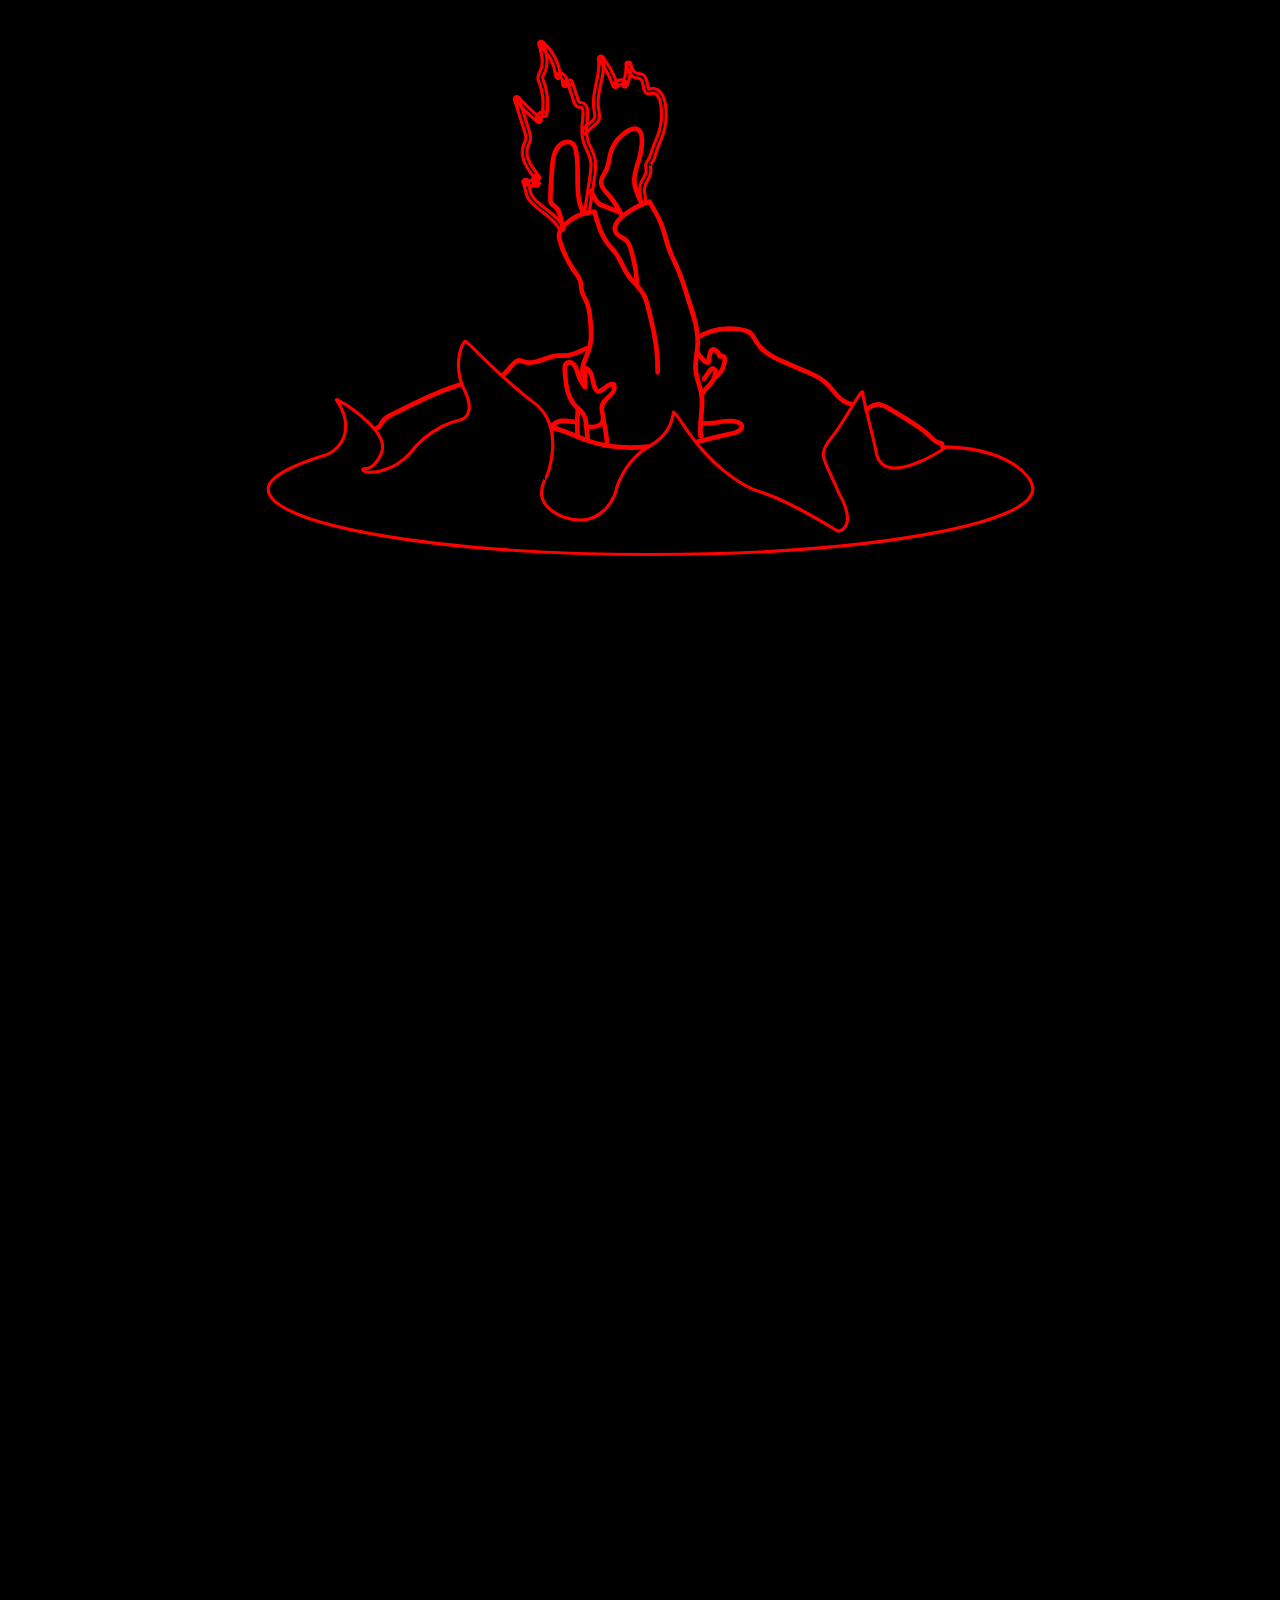
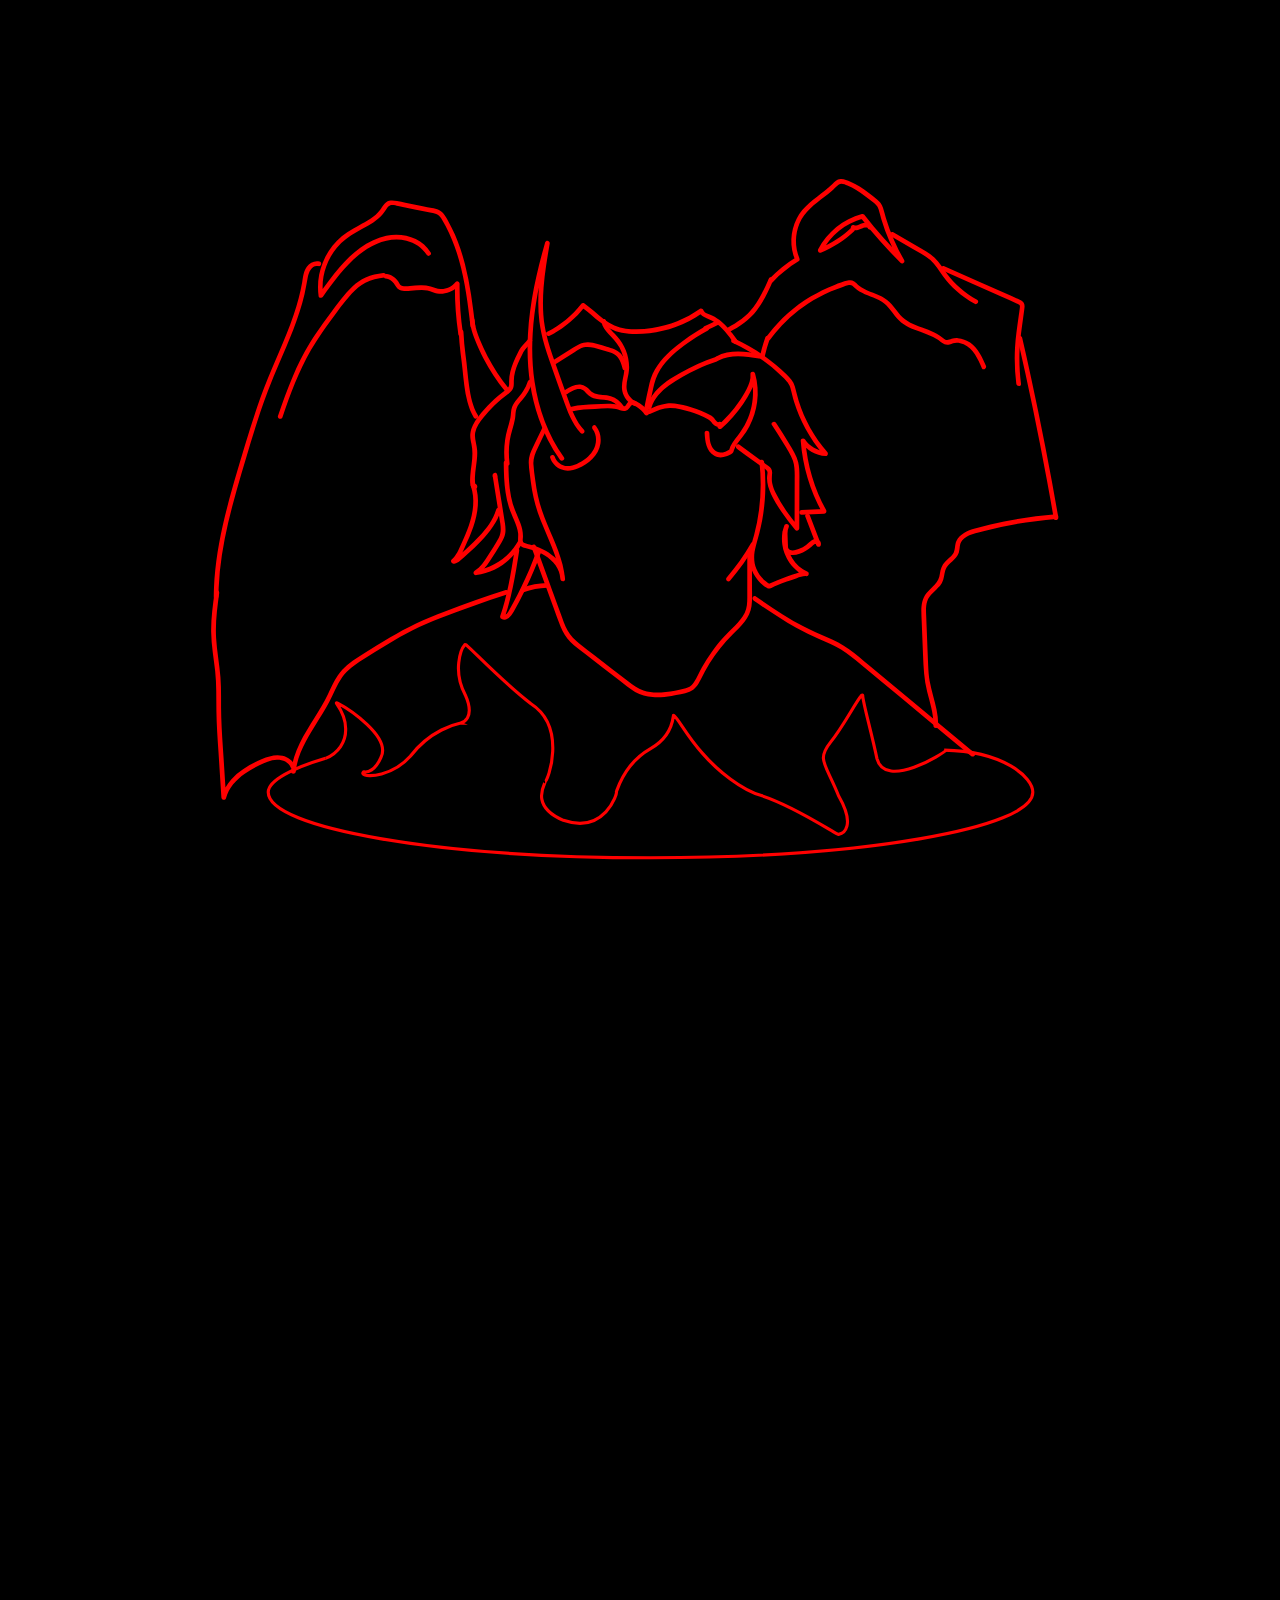
==== commit e1ac72bd: "javascript Audio // not working" ====
--- a/index.html
+++ b/index.html
@@ -3,10 +3,21 @@
 <head>
     <title>Your Page Title</title>
     <link rel="stylesheet" type="text/css" href="css/styles.css">
+    <link rel="stylesheet" href="https://fonts.googleapis.com/css2?family=Material+Symbols+Outlined"/>
 </head>
-<audio id="myAudio" src="audio/Hozier - Francesca (Official Video).mp3" AutoplayAllowed></audio>
+
+
 
 <h1>
+  <!-- <div>
+    <button class="material-symbols-outlined" class="play">
+      brand_awareness
+    </button>
+    <button class="material-symbols-outlined"  class="mute">
+      volume_off
+    </button>
+    <audio id="Audio" src="audio/Hozier - Francesca (Official Video).mp3" autoplay></audio>
+  </div> -->
   <div class="overlay" id="overlay">
     <div class="modal" id="modal">
       <span class="elevatorLL" id="hugeText">And I — my head oppressed by horror — said:</span><br>
--- a/css/styles.css
+++ b/css/styles.css
@@ -10,6 +10,9 @@
 @import 'descentlayer.css';
 @import 'finalascendlayer.css';
 @import 'person.css';
+@import 'iconfonts.css';
+@import 'button.css';
+
 body{
     background-color: #000000;
     font-family: Arial, sans-serif;
@@ -67,9 +70,8 @@
   h1 {
     font-size: 2.5rem;
     color: #ffffff;
-    text-align: center;
-    margin-top: 1%;
-    padding-top: 1em;
+    text-align: center;;
+    padding-top: 1px
     /* position: sticky; */
   }
 
@@ -131,3 +133,5 @@
   }
 }
 
+
+
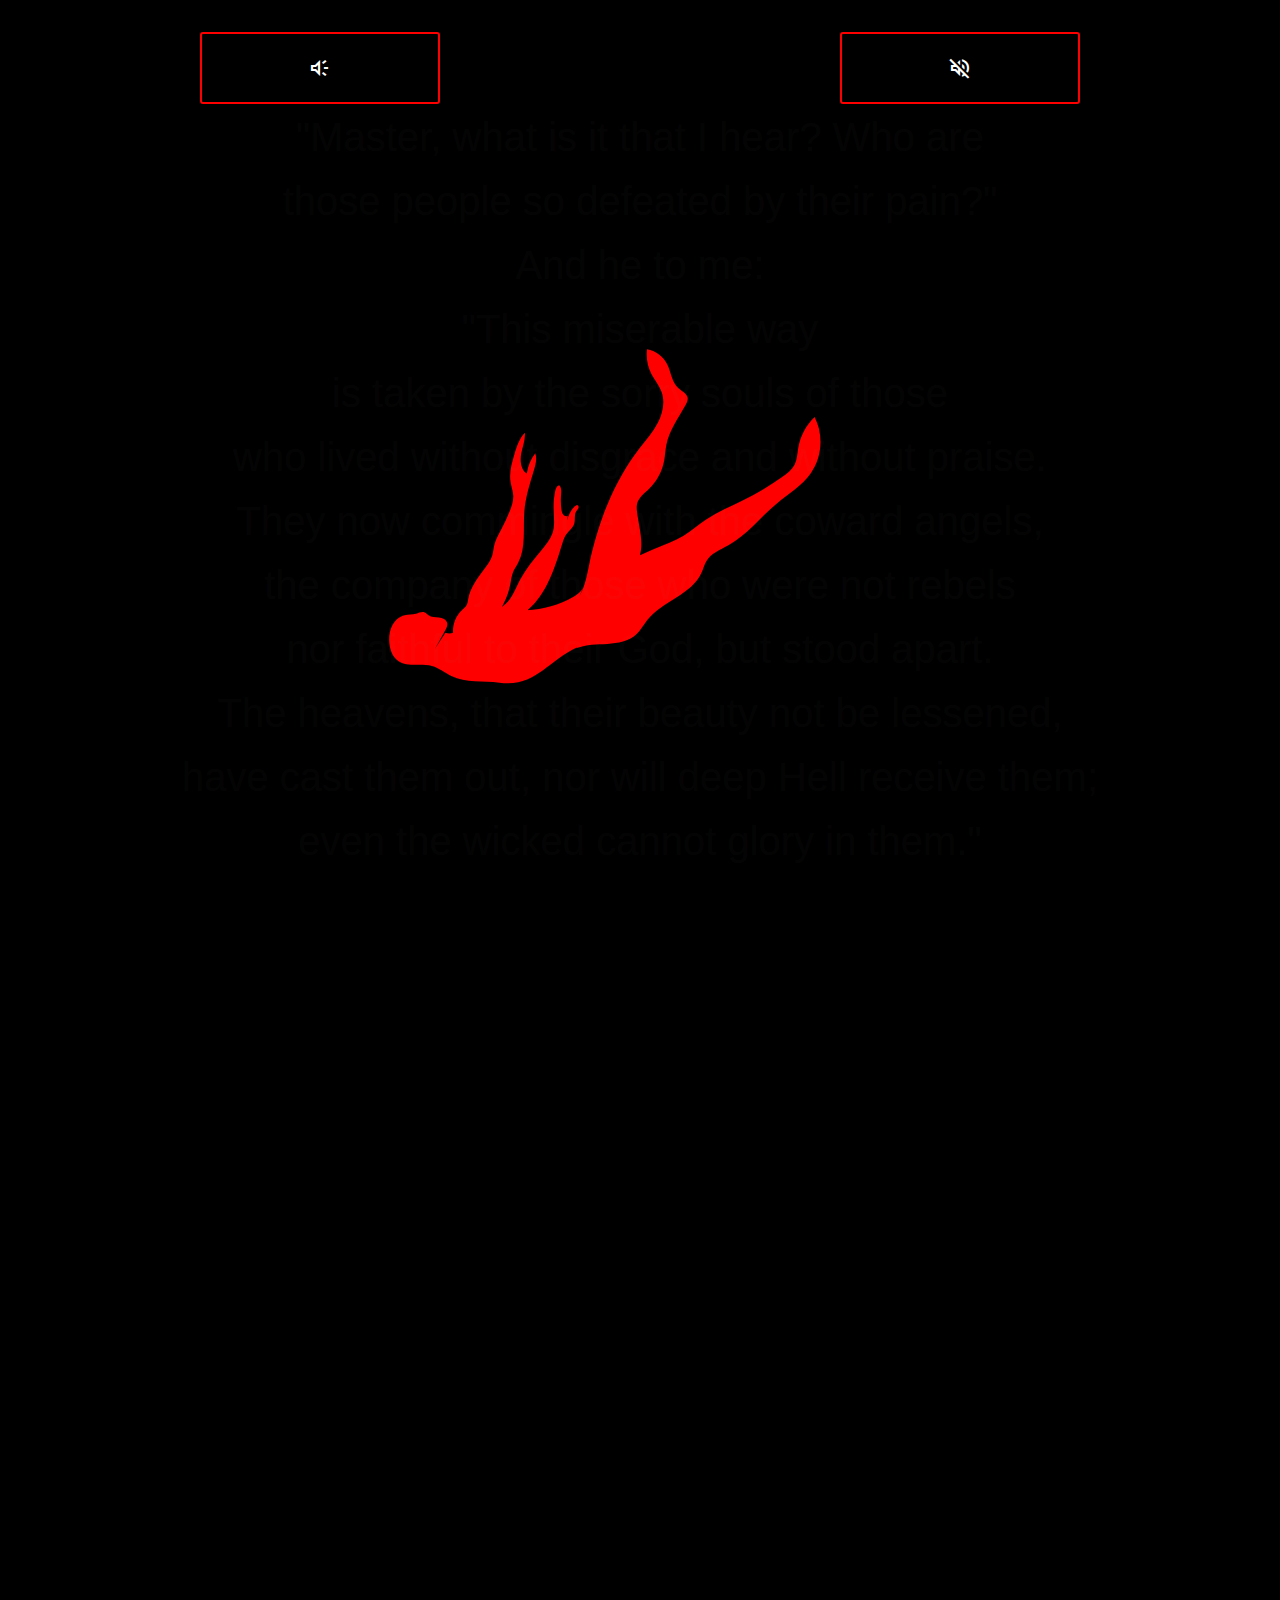
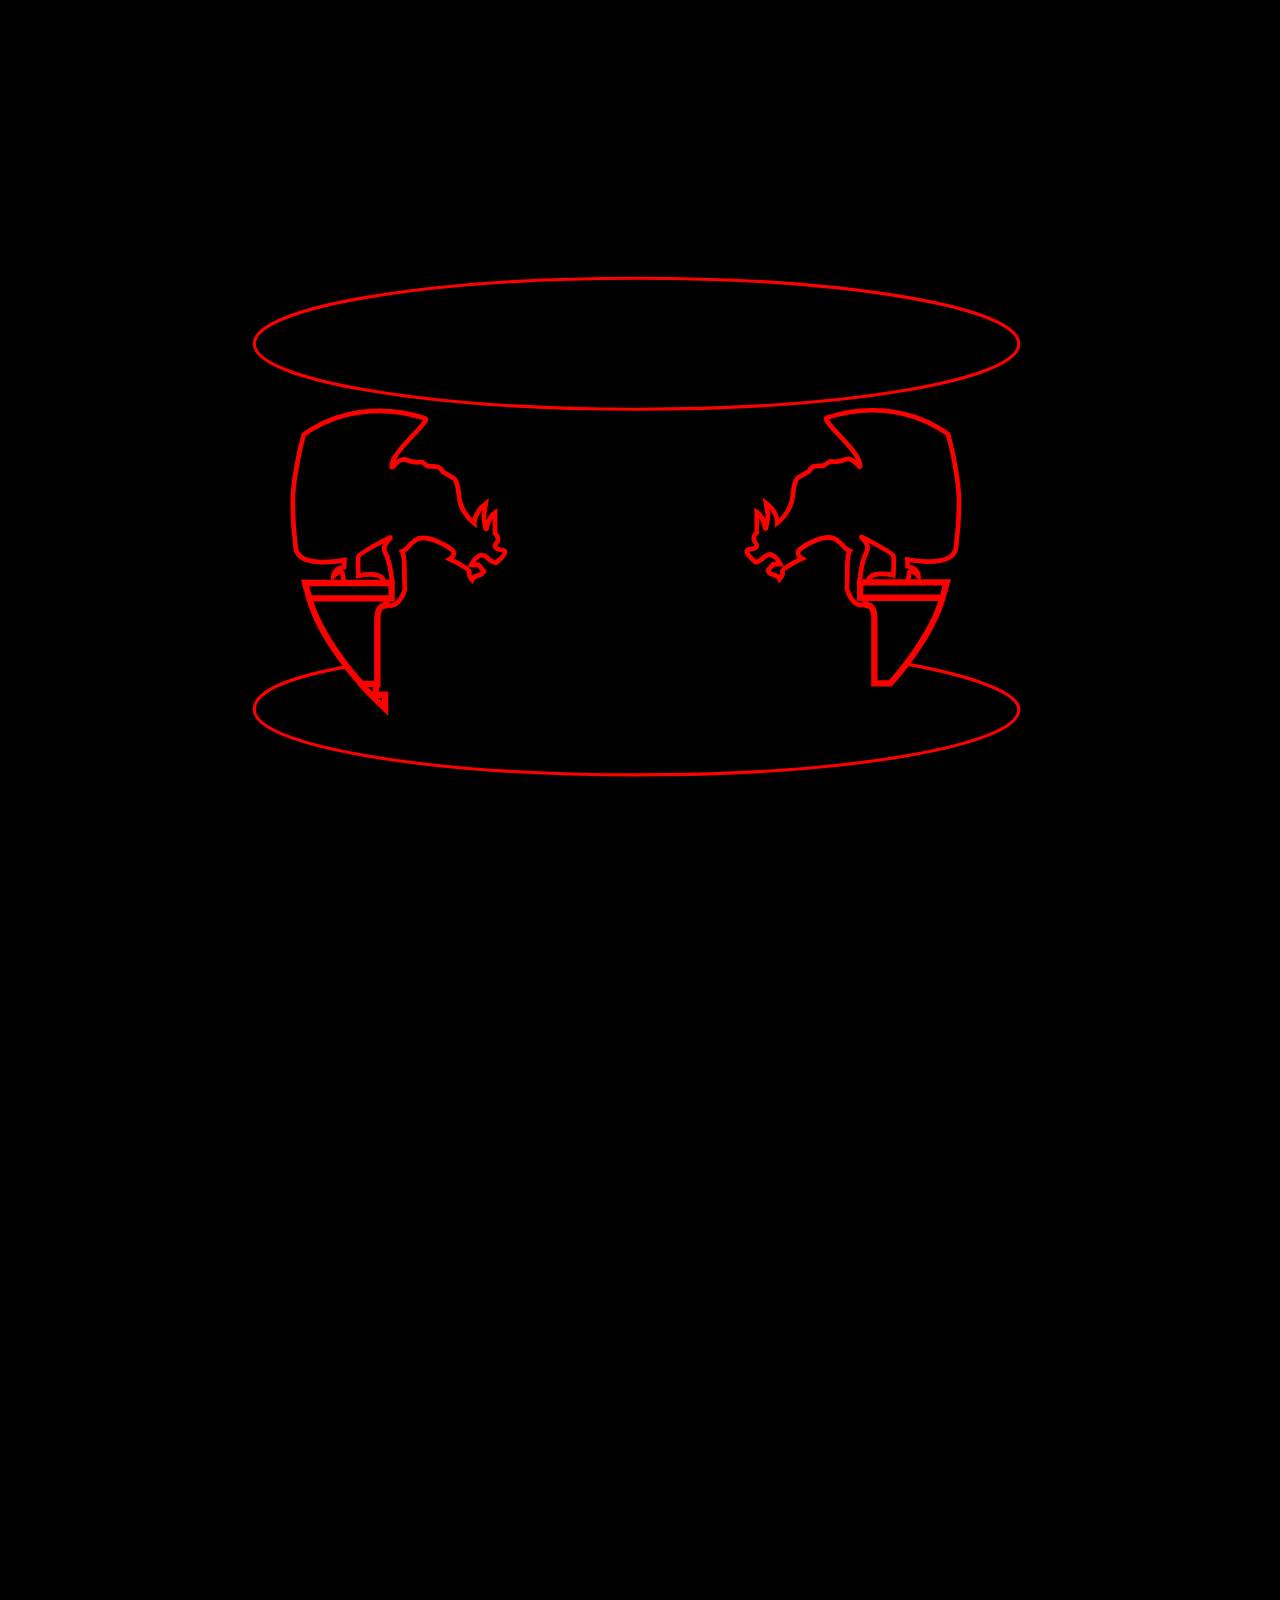
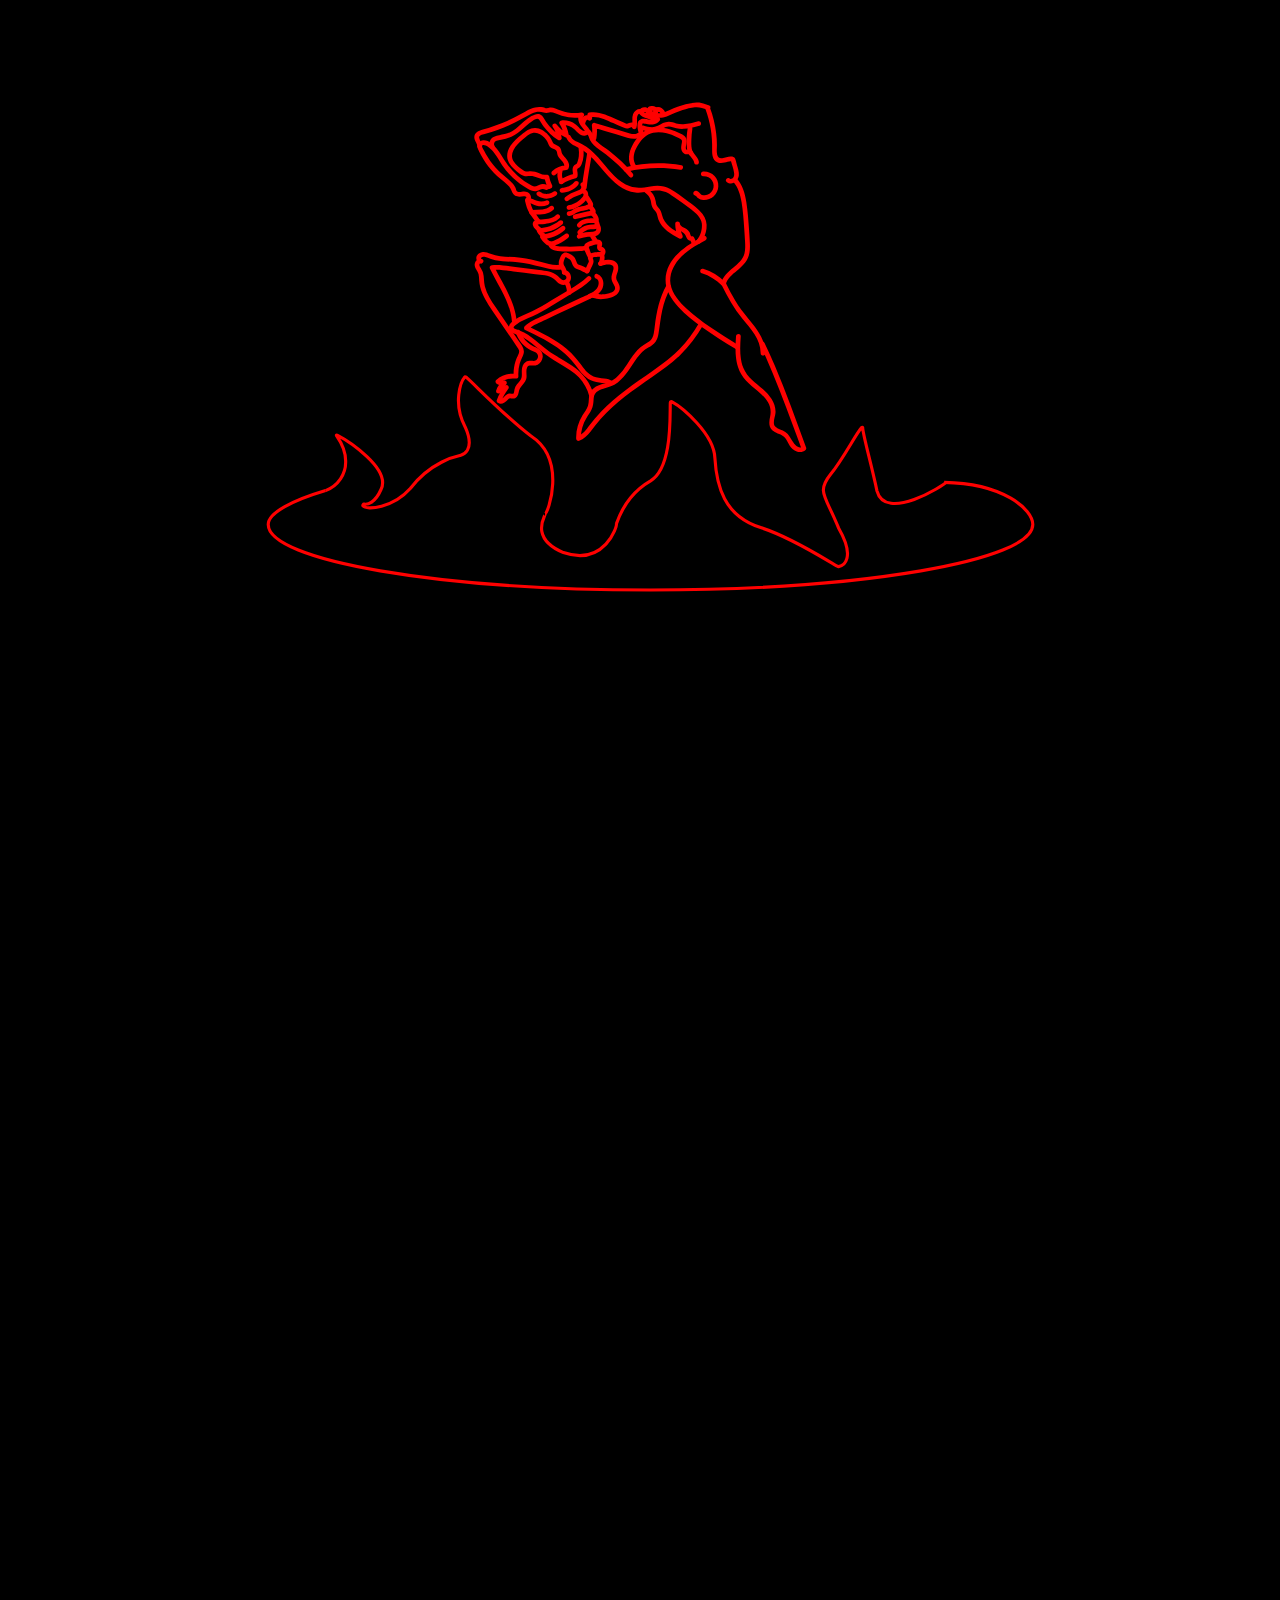
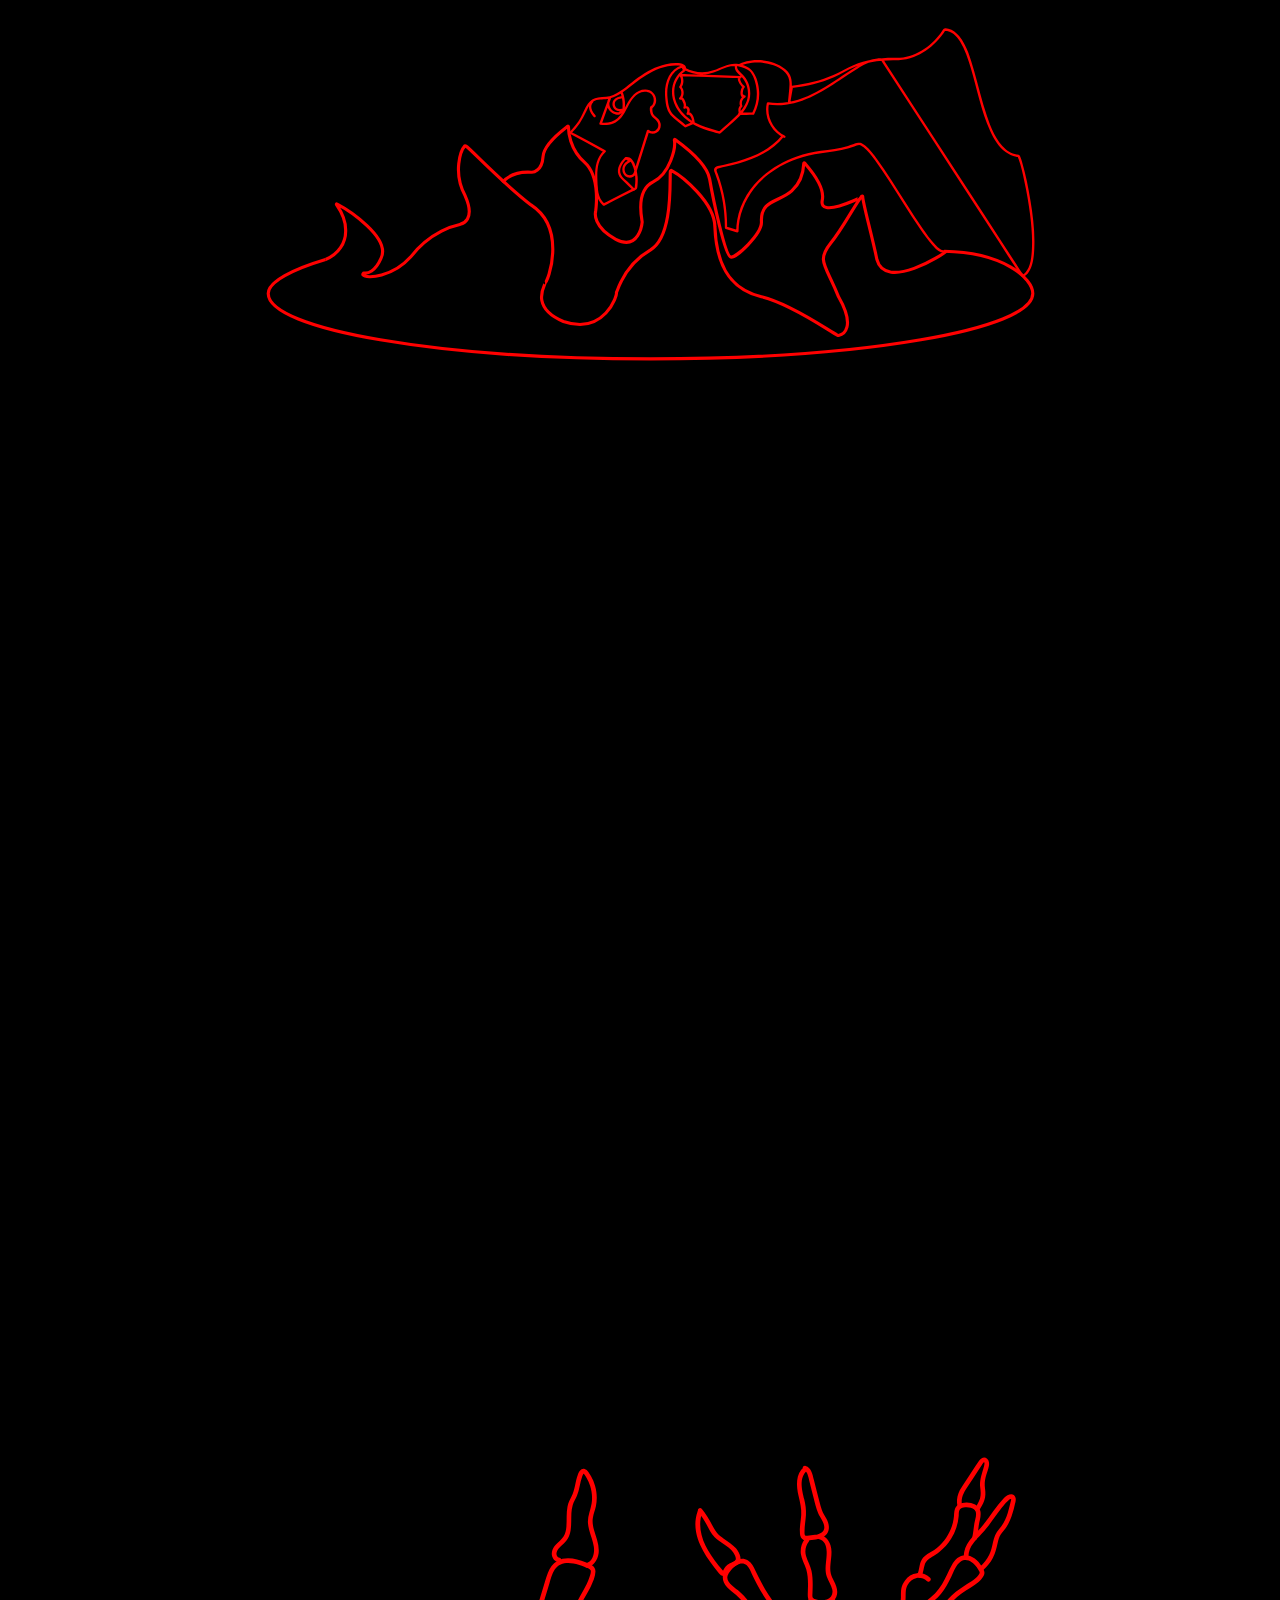
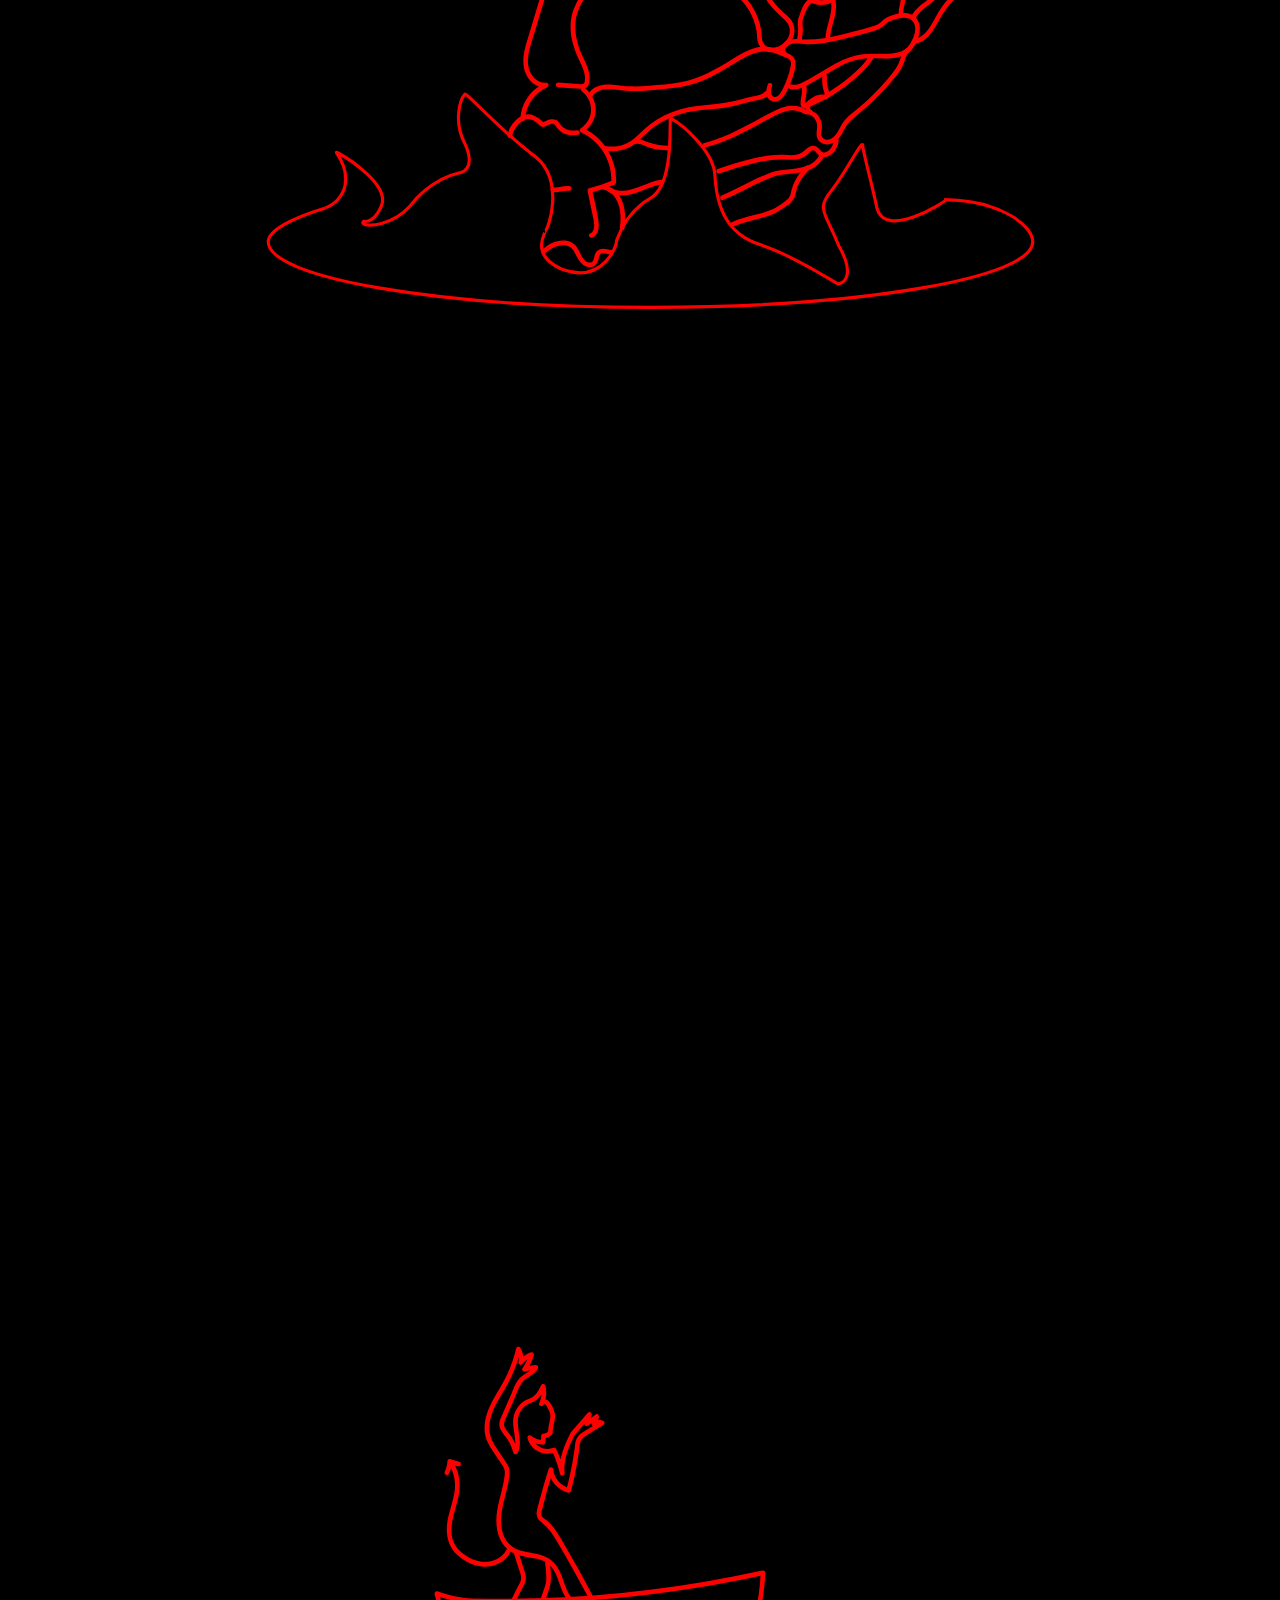
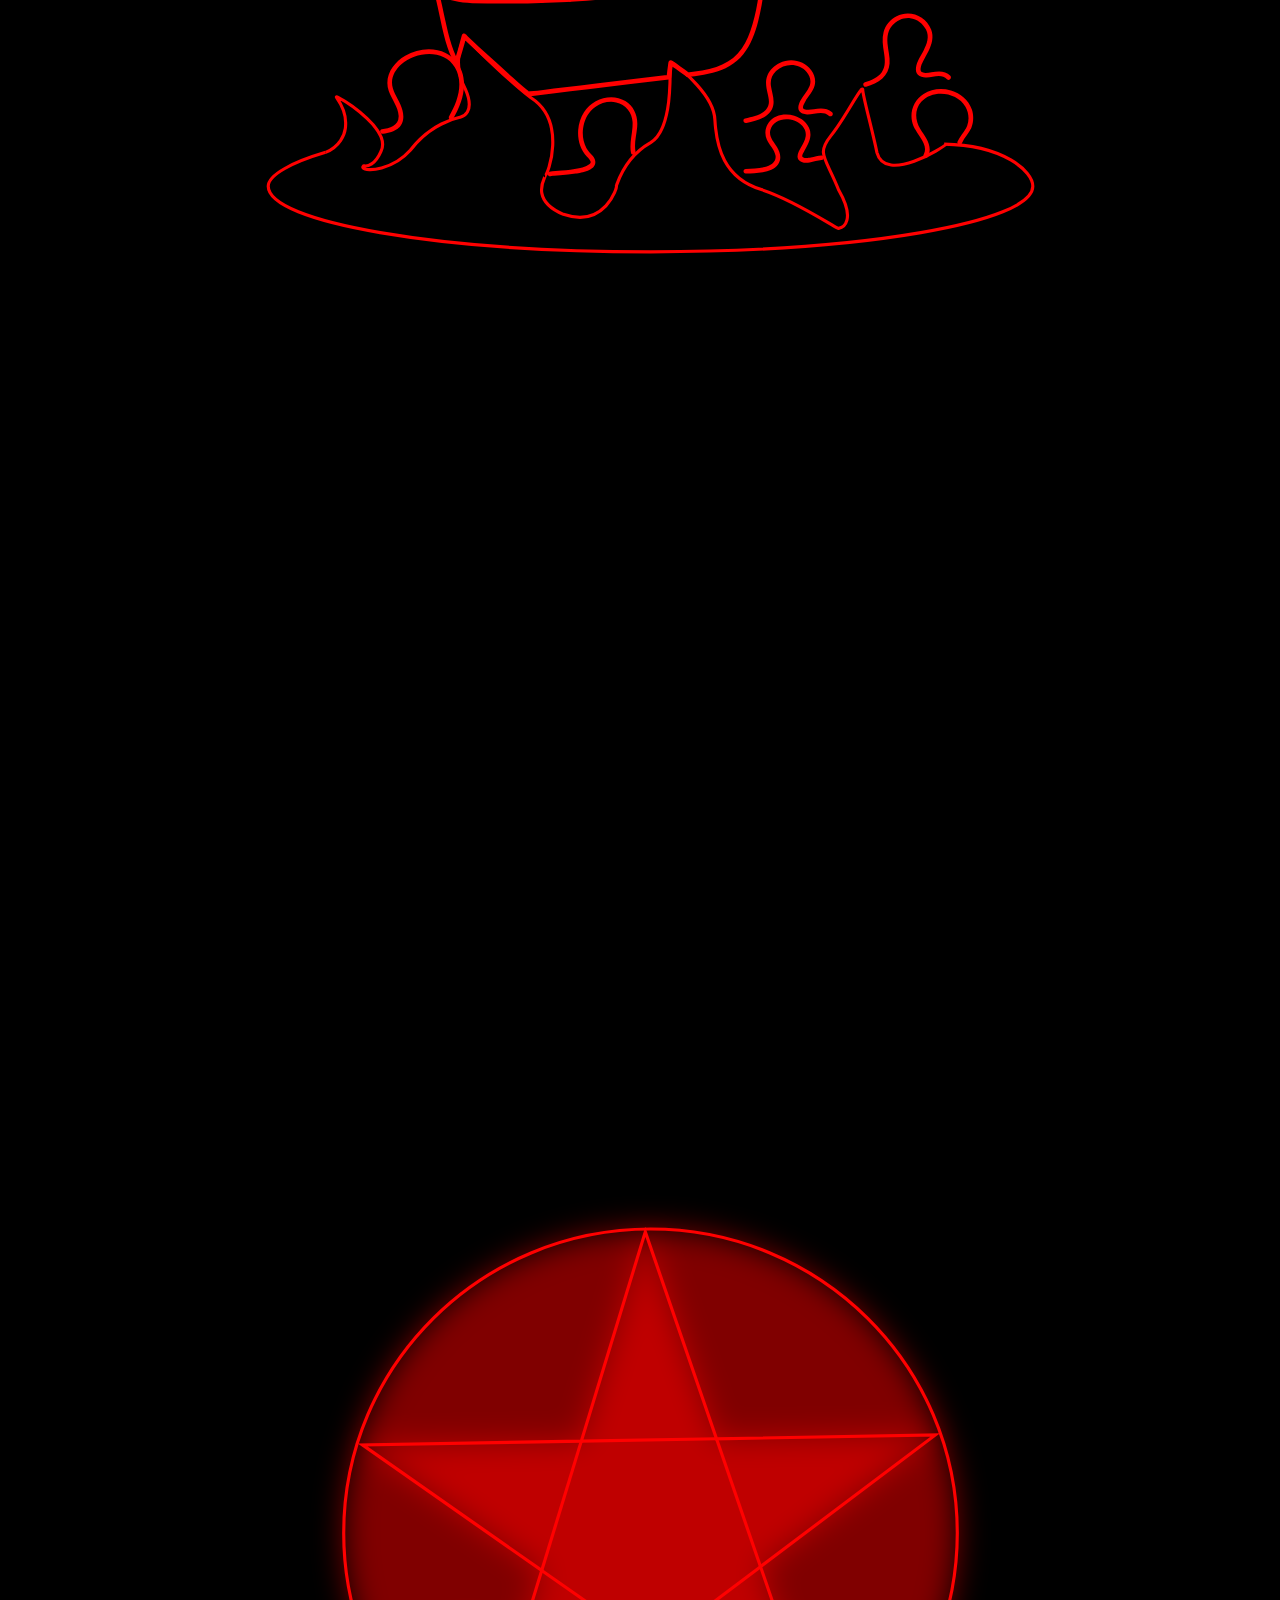
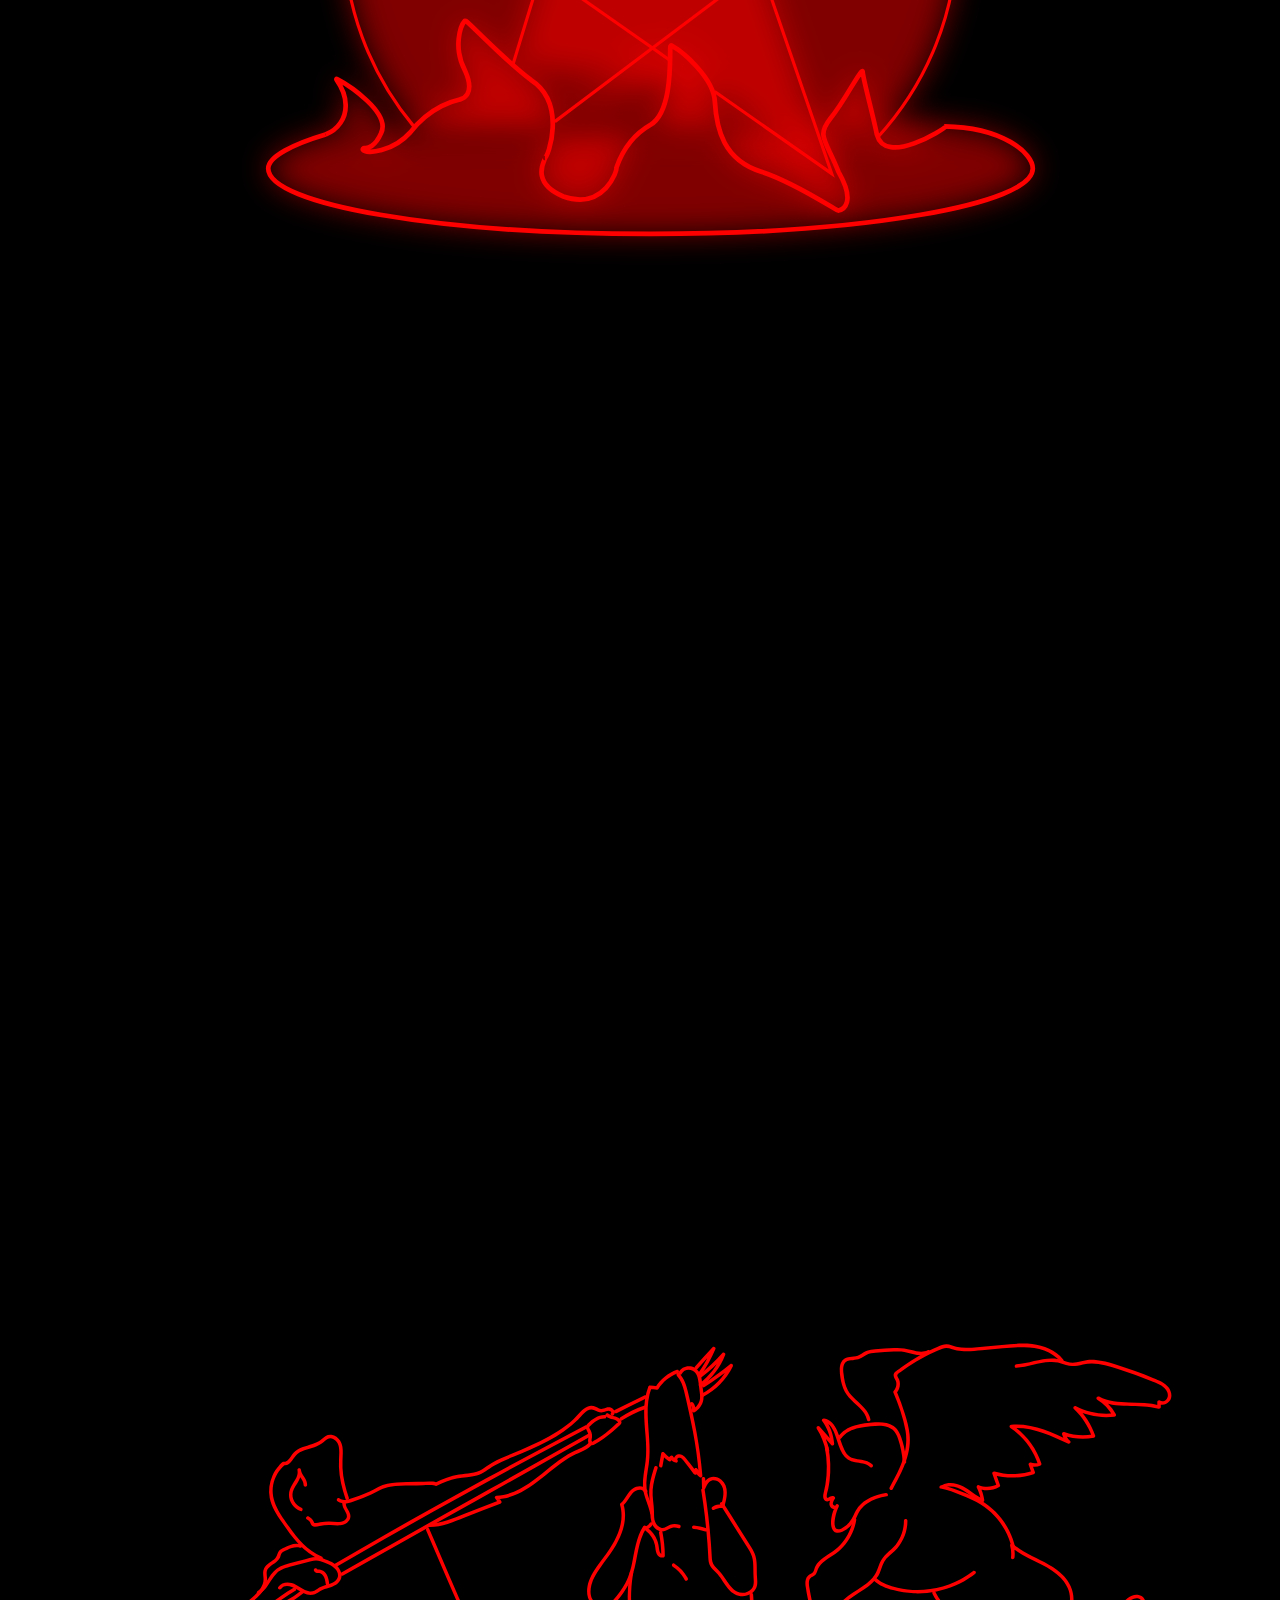
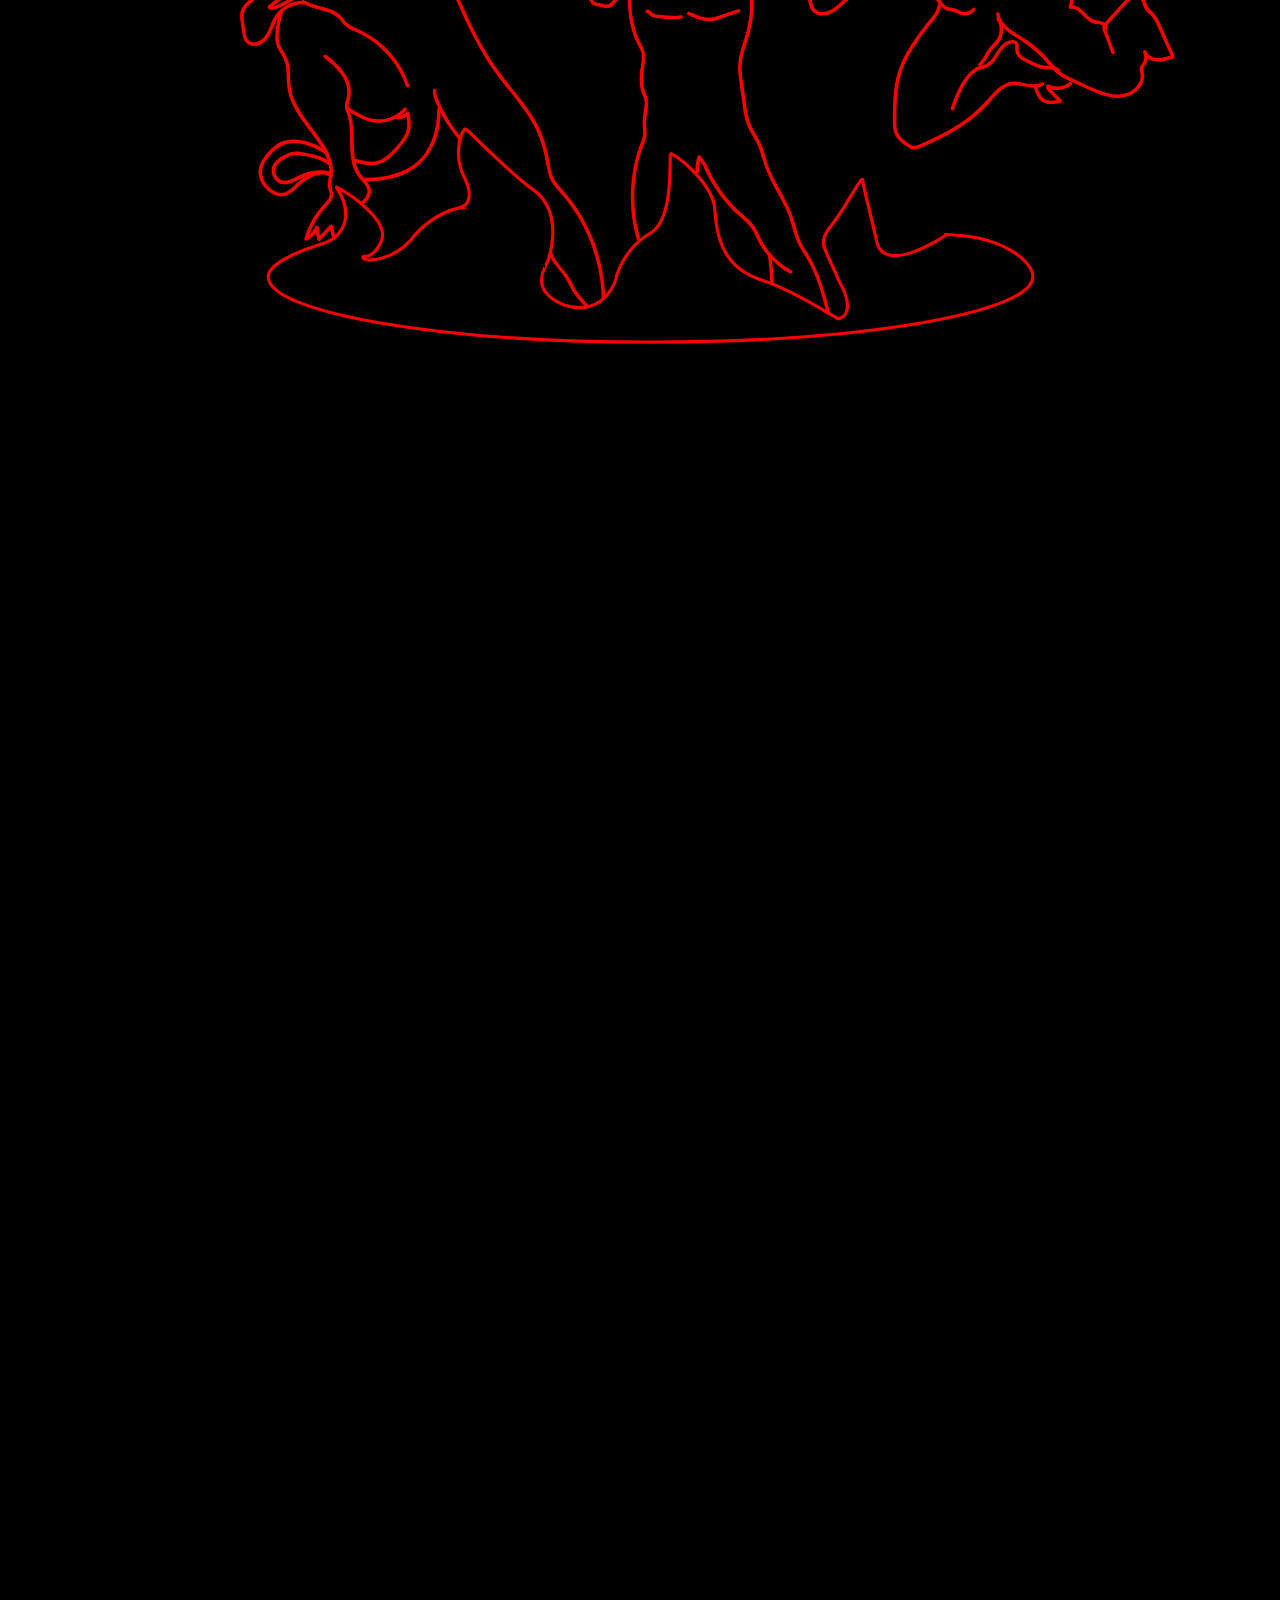
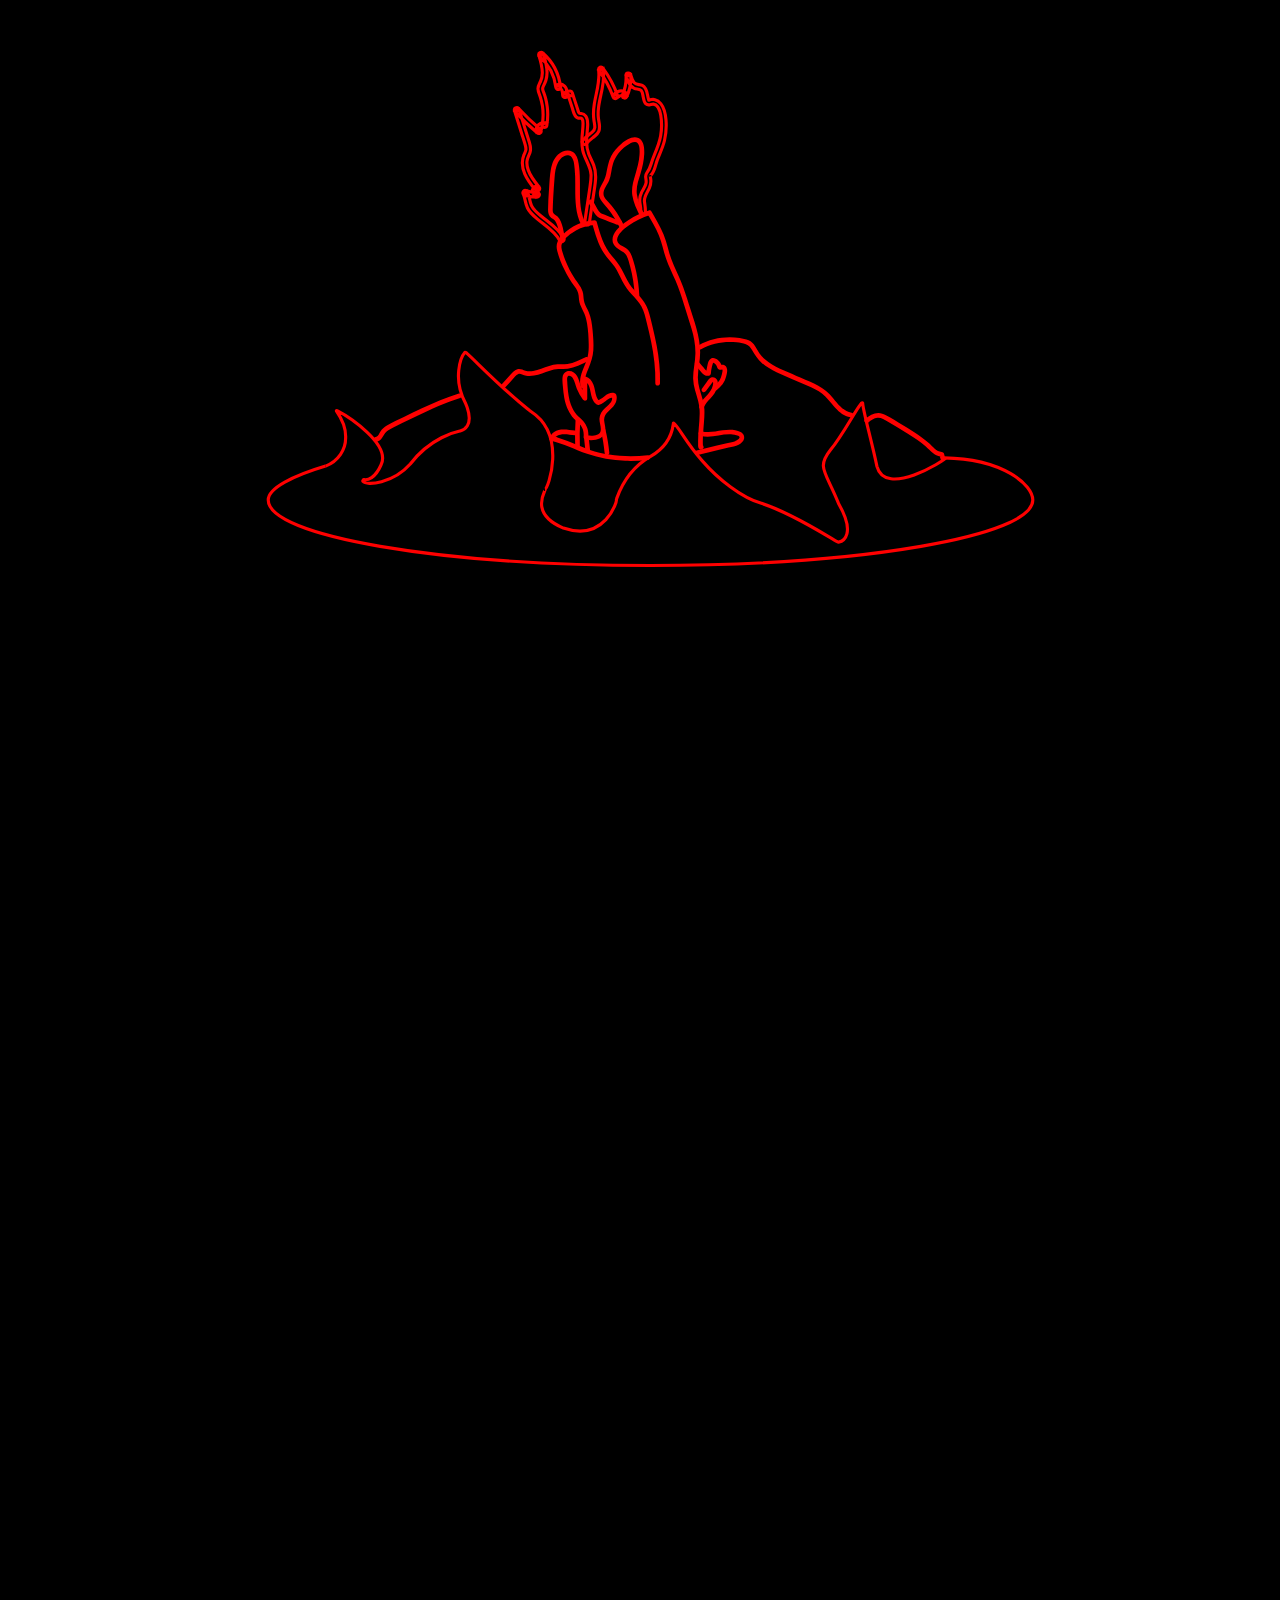
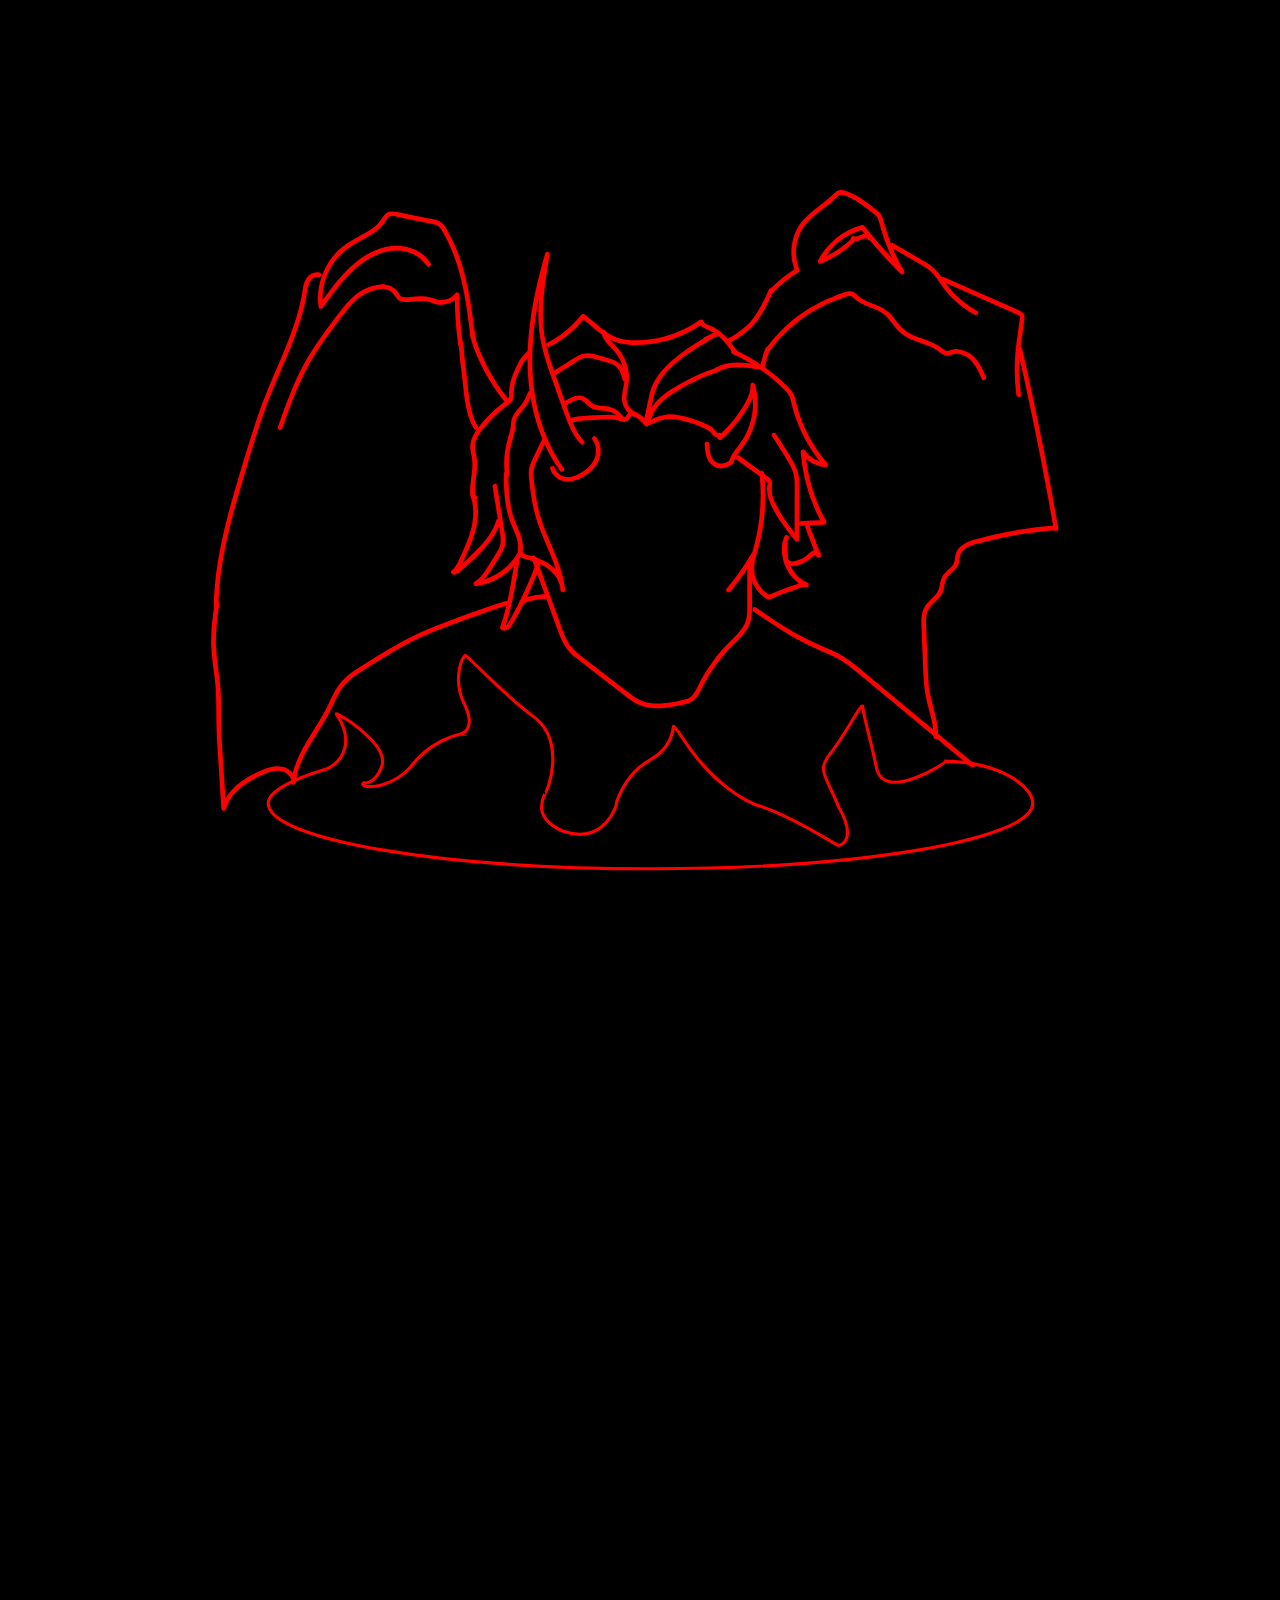
==== commit 8bf25f31: "Javascript changes to audio now functioning person layer fix h1/h2 fix button icon edits" ====
--- a/index.html
+++ b/index.html
@@ -6,25 +6,24 @@
     <link rel="stylesheet" href="https://fonts.googleapis.com/css2?family=Material+Symbols+Outlined"/>
 </head>
 
-
-
-<h1>
-  <!-- <div>
-    <button class="material-symbols-outlined" class="play">
-      brand_awareness
-    </button>
-    <button class="material-symbols-outlined"  class="mute">
-      volume_off
-    </button>
-    <audio id="Audio" src="audio/Hozier - Francesca (Official Video).mp3" autoplay></audio>
-  </div> -->
+<body>
+<div id="audioButton">
+  <button class="material-symbols-outlined" id="play">
+    brand_awareness
+  </button>
+  <button class="material-symbols-outlined"  id="mute">
+    volume_off
+  </button>
+  <audio id="myAudio" src="audio/Hozier-Francesca(OfficialVideo).mp3" ></audio>
+</div>
+<div id="overlay">
   <div class="overlay" id="overlay">
     <div class="modal" id="modal">
       <span class="elevatorLL" id="hugeText">And I — my head oppressed by horror — said:</span><br>
     </div> 
   </div>
-</h1>
-  <h2>
+</div>
+  <div id="quoteOne">
   <div class="elevator">
   <span class="elevatorL">&quot;Master, what is it that I hear? Who are</span><br>
   <span class="elevatorL">those people so defeated by their pain?"</span><br>
@@ -40,11 +39,8 @@
   <span class="elevatorR">even the wicked cannot glory in them.&quot;
   </span>
   </div>
-  </h2>
+  </div>
 
-
-
-<body>
     <div id="personLayer">
         <svg id="person" xmlns="http://www.w3.org/2000/svg" viewBox="0 0 1571.56 796.44">
             <path class="ppl-1" d="M815.92,493.88c19.4-24.77,48.13-40.45,77.28-52.3,13.36-5.43,27.07-10.26,39.41-17.72,10.98-6.65,20.65-15.25,31.32-22.39,15.38-10.29,32.63-17.38,49.22-25.57,18.94-9.35,37.14-20.21,54.38-32.43,6.4-4.54,12.88-9.51,16.42-16.51,3.53-6.96,3.72-15.04,5.03-22.73,2.72-15.97,10.65-31.01,22.28-42.27,12.45,23.89,10.39,54.66-5.14,76.67-12.06,17.1-30.64,28.18-46.69,41.59-22.43,18.75-40.77,42.81-66.3,57.07-10.62,5.93-22.92,10.59-29.31,20.93-3.01,4.87-4.37,10.54-6.68,15.78-13.39,30.44-53.48,38.88-74.09,64.98-5.05,6.4-8.88,13.83-14.83,19.41-10.33,9.69-25.35,12.3-39.5,13.14s-28.74.42-41.91,5.65l.12-.82c-40.89,18.83-57.17,54.98-105.62,48.01-22.07-3.17-45.67,1-65.52-9.17-8.87-4.55-16.84-11.13-26.47-13.71-15.36-4.12-33.65,2.24-46.5-7.13-7.74-5.64-11.08-15.66-11.76-25.21-.55-7.69.39-15.63,3.86-22.51s9.69-12.59,17.19-14.34c5.05-1.18,10.42-.57,15.43-1.92,3.97-1.06,8.13-3.33,11.92-1.74,1.97.83,3.39,2.57,5.15,3.78,4,2.75,9.23,2.54,14.06,3.09s10.29,2.74,11.44,7.46c.83,3.41-.93,6.86-2.64,9.93l-14.06,25.27,14.29-22.05c3.22,1.37,6.95,1.47,10.24.29l3.12,12.7c-6.29-14.34-2.66-32.43,8.68-43.23,2.62-2.5,5.68-4.73,7.22-8.01,1.01-2.16,1.26-4.59,1.66-6.94,2.63-15.32,12.14-28.44,21.57-40.8,4.45-5.83,9.03-11.8,11.21-18.81,1.52-4.88,1.8-10.05,3.01-15.01,1.91-7.84,6.08-14.9,9.85-22.03,4.04-7.62,7.68-15.44,10.93-23.43,2.8-6.91,5.34-14.16,4.99-21.61-.3-6.45-2.74-12.61-3.74-18.99-1.94-12.43,1.67-24.98,5.24-37.04,3.16-10.67,6.58-21.81,14.39-29.74.64,9.75-3.29,19.14-5.06,28.75s-.63,21.08,7.35,26.73l.49-.92c1.42-9.67,5.36-18.95,11.32-26.69,2.72,7.35.53,15.51-1.72,23.01-5.6,18.65-11.6,37.39-13.15,56.8-1.87,23.43,2.52,48.5-8.23,69.41-2.5,4.86-5.76,9.34-7.66,14.47-1.74,4.7-2.25,9.75-3.16,14.68-1.7,9.24-4.85,18.2-9.12,26.57-2.05,4.02-2.23,4.72-2.23,4.72,12.63-8.07,17.69-23.6,24.59-36.91,7.81-15.06,18.8-28.2,29.72-41.19,5.81-6.91,11.75-14.04,14.56-22.61,3.61-11.01,1.62-22.94,1.47-34.53-.1-7.65.62-15.31,2.15-22.8.68-3.32,2.11-7.2,5.43-7.85,3.45,3.18,2.96,8.64,2.57,13.32-.56,6.66-.36,13.38.6,19.99.34,2.34.82,4.78,2.3,6.62s4.27,2.85,6.29,1.63l-.85,6.49c1.45-7.14,4.97-13.85,10.01-19.1,1.17-1.22,2.92-2.45,4.42-1.66,1.34.71,1.49,2.64.85,4.02s-1.81,2.41-2.66,3.66c-3.31,4.83-1.26,11.49-2.89,17.12-1.88,6.52-8.27,10.58-11.9,16.31-1.99,3.13-3.12,6.71-4.22,10.25-10.4,33.42-21.14,69.11-47.72,91.89l-.9-.11c22.31-1.1,44.34-7.51,63.75-18.56,5-2.85,10.04-6.22,12.75-11.3l-4.47,10.25c7.14-12.56,9.73-27.1,12.72-41.23,12.06-57.04,32.93-113.13,68.48-159.34,8.92-11.59,18.79-22.62,25.52-35.6s10.06-28.6,4.97-42.31c-3.19-8.59-9.36-15.7-13.61-23.82-5.12-9.8-7.35-21.08-6.34-32.09l.31-1.89c11.36,2.04,21.61,9.54,26.99,19.76,5.78,10.97,6.48,25.08,15.82,33.24,4.67,4.09,11.6,6.96,12.52,13.1.51,3.43-1.15,6.78-2.84,9.81-9.87,17.76-22.44,34.7-26.28,54.65-1.31,6.82-1.56,13.81-2.79,20.65-2.67,14.86-10.13,28.83-20.98,39.32-6.37,6.16-14.32,11.86-16.18,20.52-.65,3.01-.48,6.14-.17,9.2,2.03,20.39,9.82,41.19,3.87,60.8"/>
--- a/css/styles.css
+++ b/css/styles.css
@@ -12,7 +12,8 @@
 @import 'person.css';
 @import 'iconfonts.css';
 @import 'button.css';
-
+@import 'overlay.css';
+@import 'elevatortext.css';
 body{
     background-color: #000000;
     font-family: Arial, sans-serif;
@@ -22,60 +23,8 @@
     overflow-x: hidden;
 }
 
-      #hugeText {
-        font-size: 8rem;
-        opacity: 0; /* Initially hide the text */
-        animation: fadeIn 1s ease forwards; /* Animation to fade in */
-      }
       
-      @keyframes fadeIn {
-        0% {
-          opacity: 0;
-        }
-        100% {
-          opacity: 1;
-        }
-      }
-      
-      @keyframes fadeOut {
-        0% {
-          opacity: 1;
-        }
-        100% {
-          opacity: 0;
-        }
-      }
-
-
-      .overlay {
-        position: fixed;
-        top: 0;
-        left: 0;
-        width: 100%;
-        height: 100%;
-        background-color: rgba(0, 0, 0, 0.986); /* Semi-transparent black overlay */
-        display: flex;
-        justify-content: center;
-        align-items: center;
-        z-index: 9999; /* Ensure the overlay is on top of everything else */
-        opacity: 1; /* Initially fully opaque */
-        transition: opacity 1s ease; /* Fade transition */
-      }
-
-      
-      .fade-out {
-        opacity: 0; /* Fade out the overlay */
-      }
-
-  h1 {
-    font-size: 2.5rem;
-    color: #ffffff;
-    text-align: center;;
-    padding-top: 1px
-    /* position: sticky; */
-  }
-
-  h2 {
+  #quoteOne {
     font-size: 2.5rem;
     color: #ffffff;
     text-align: center;
@@ -83,55 +32,4 @@
   }
 
   
-  span.elevatorL, span.elevatorR {
-  display: inline-block;
-}
-
-span.elevatorL {
-  animation: moveLeft 0.9s forwards;
-  animation-play-state: paused;
-}
-
-span.elevatorR {
-  animation: moveRight 0.9s forwards;
-  animation-play-state: paused;
-}
-
-@keyframes moveLeft {
-  0% {
-    transform: translateX(0px);
-  }
-  100% {
-    transform: translateX(-35em);
-  }
-}
-
-@keyframes moveRight {
-  0% {
-    transform: translateX(0px);
-  }
-  100% {
-    transform: translateX(40em);
-  }
-}
-
-@keyframes backLeft {
-  0% {
-    transform: translateX(-30em);
-  }
-  100% {
-    transform: translateX(0px);
-  }
-}
-
-@keyframes backRight {
-  0% {
-    transform: translateX(30em);
-  }
-  100% {
-    transform: translateX(0px);
-  }
-}
-
-
-
+ 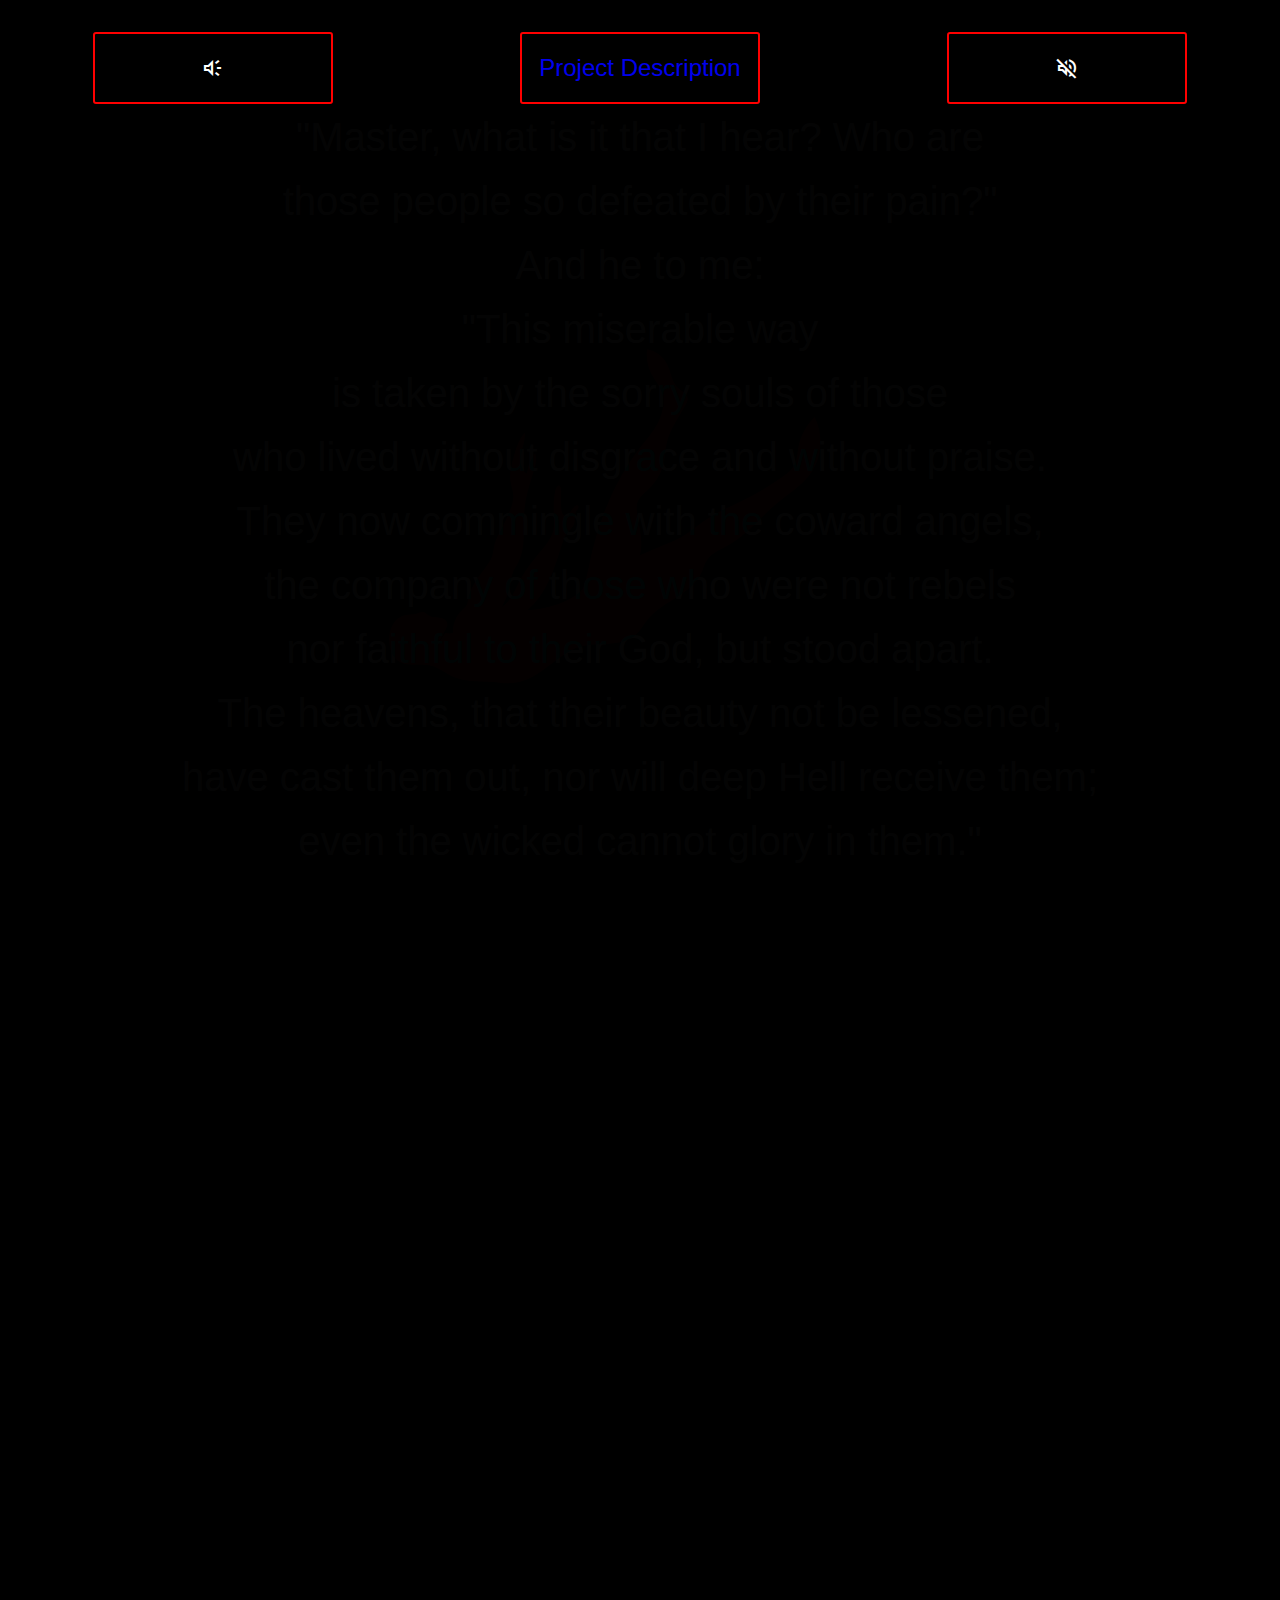
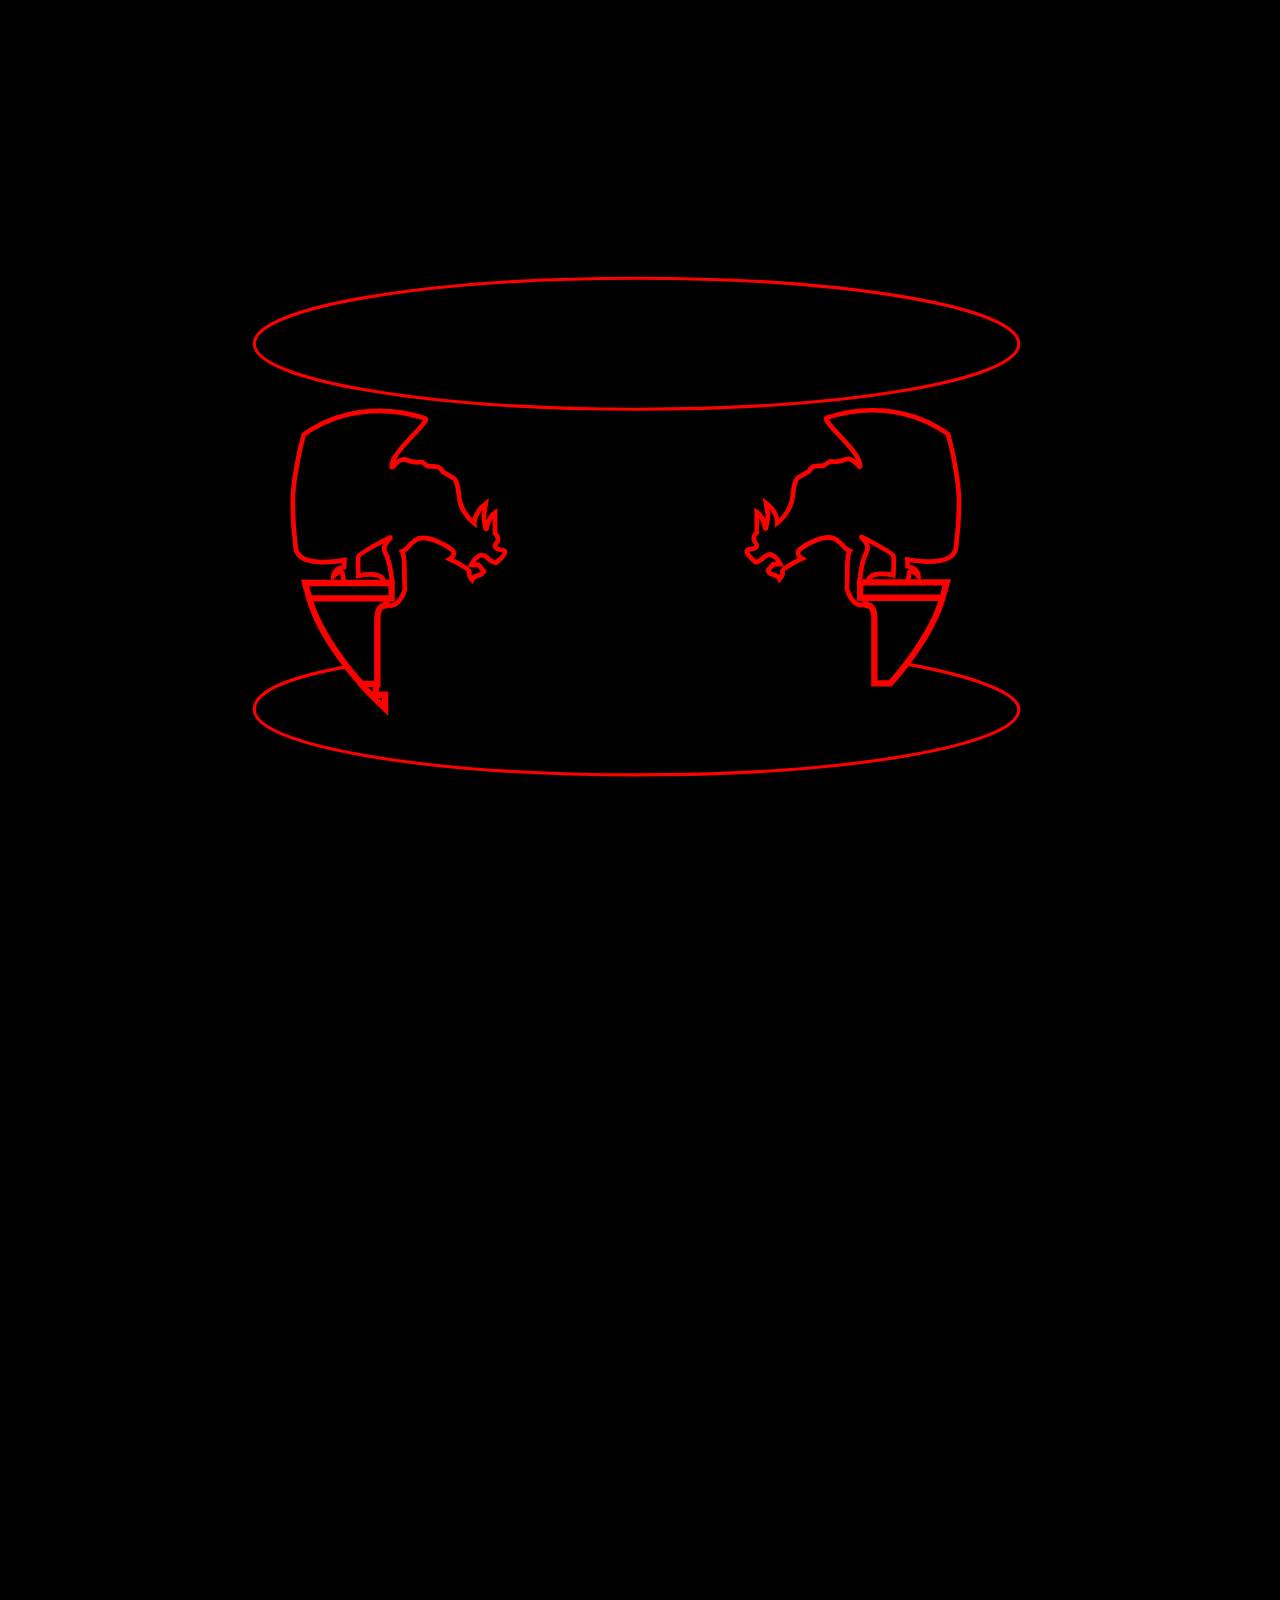
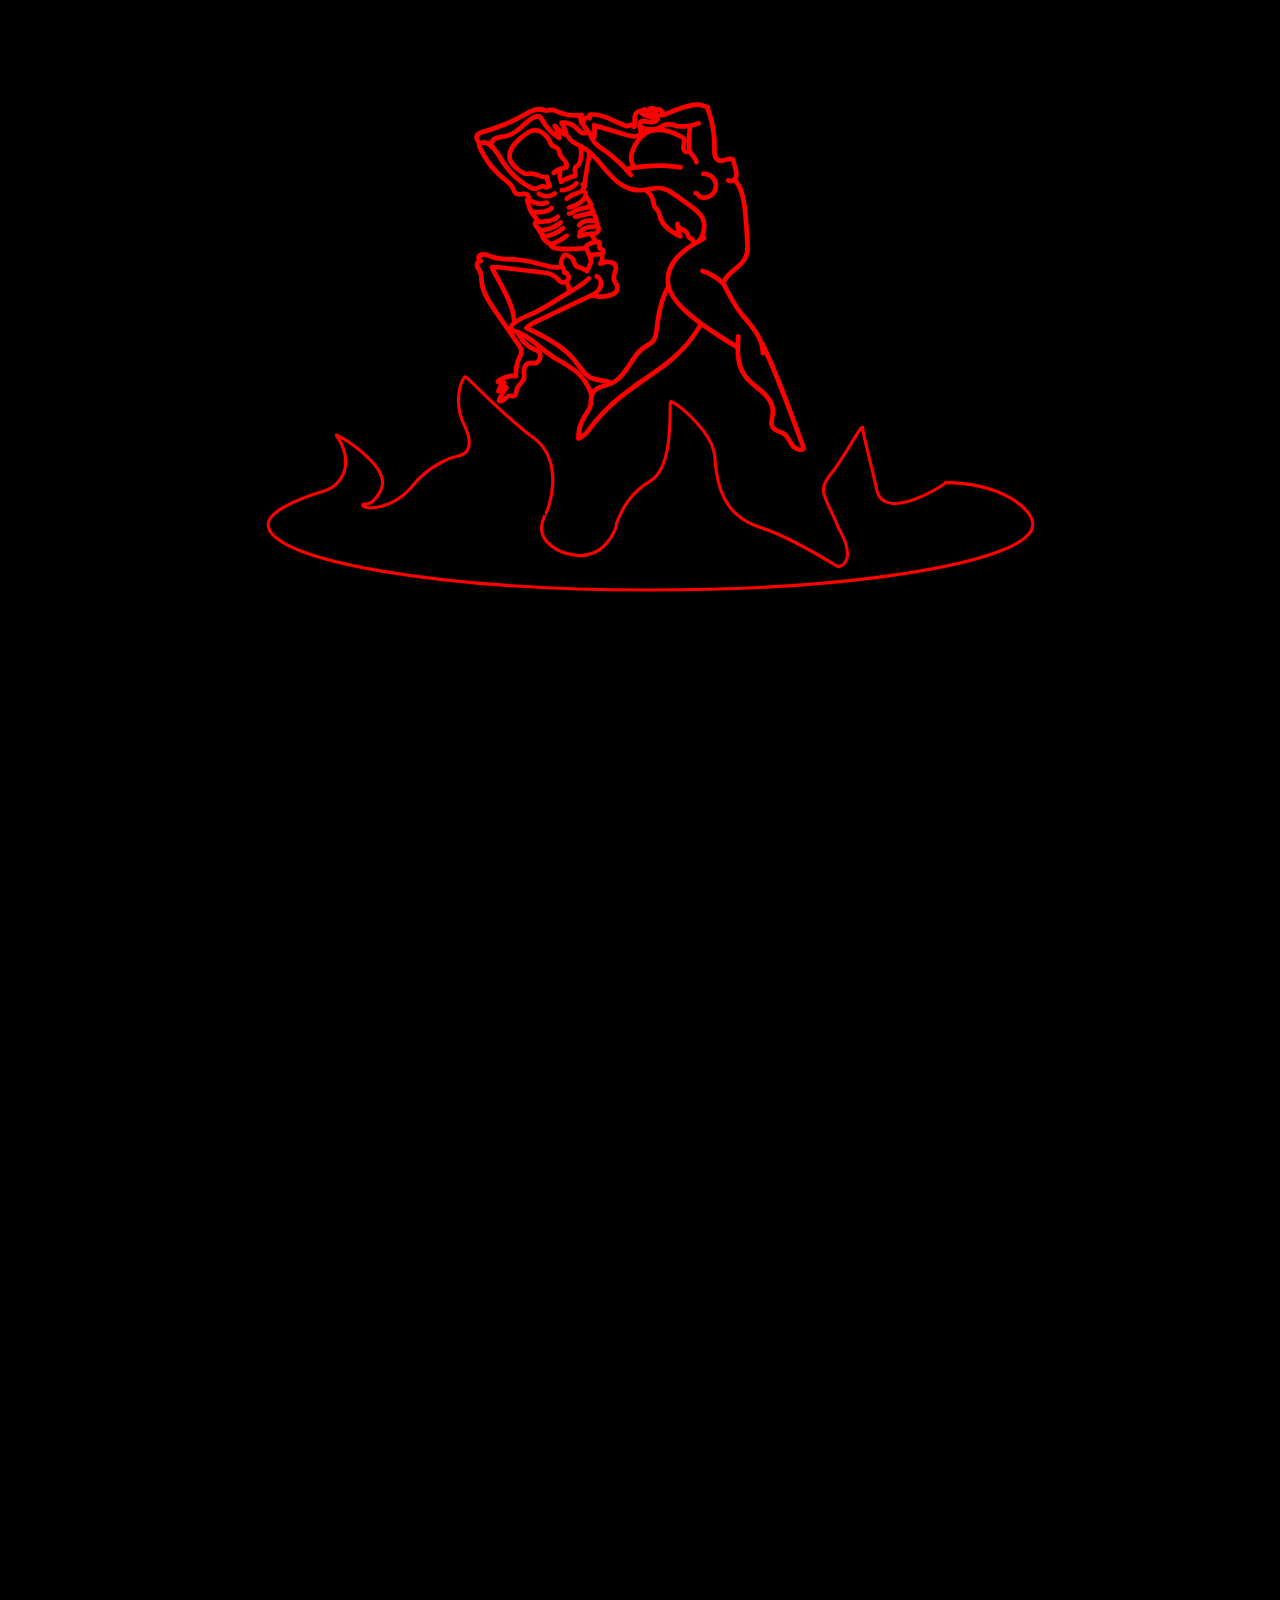
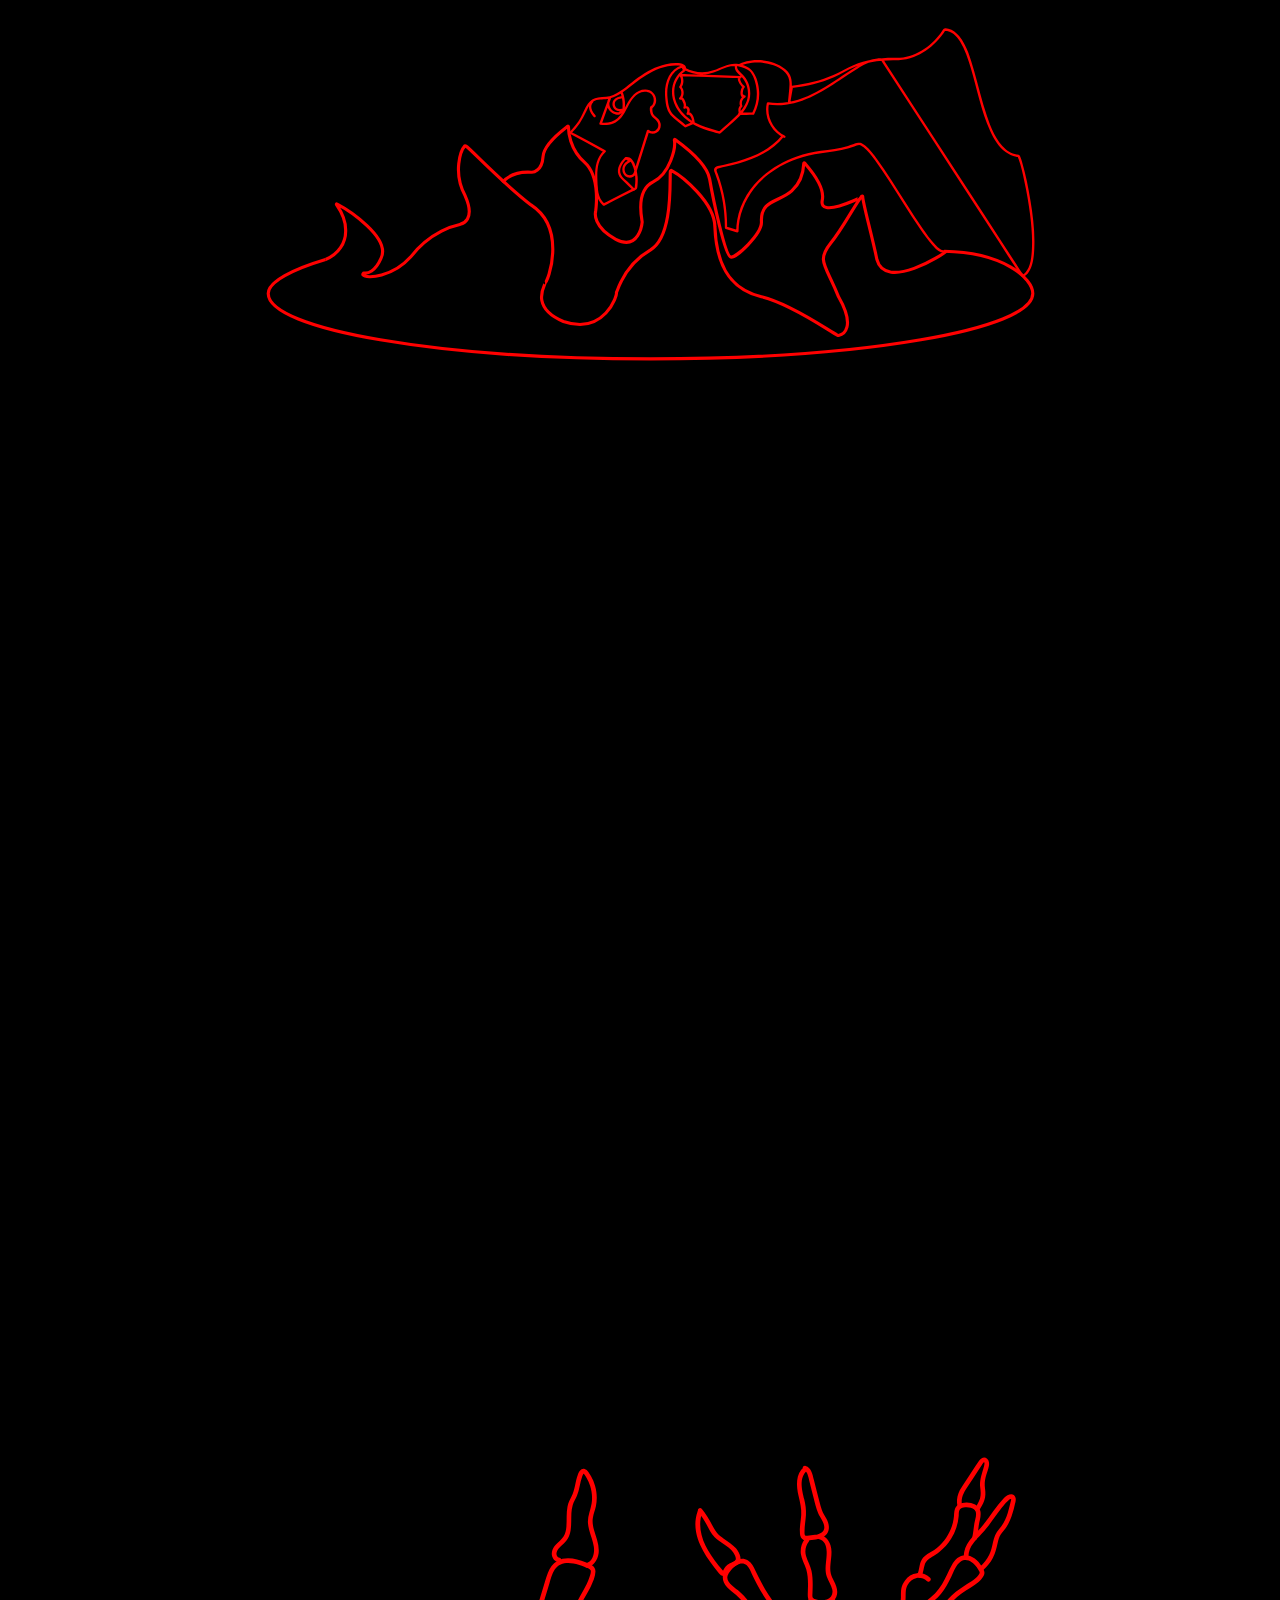
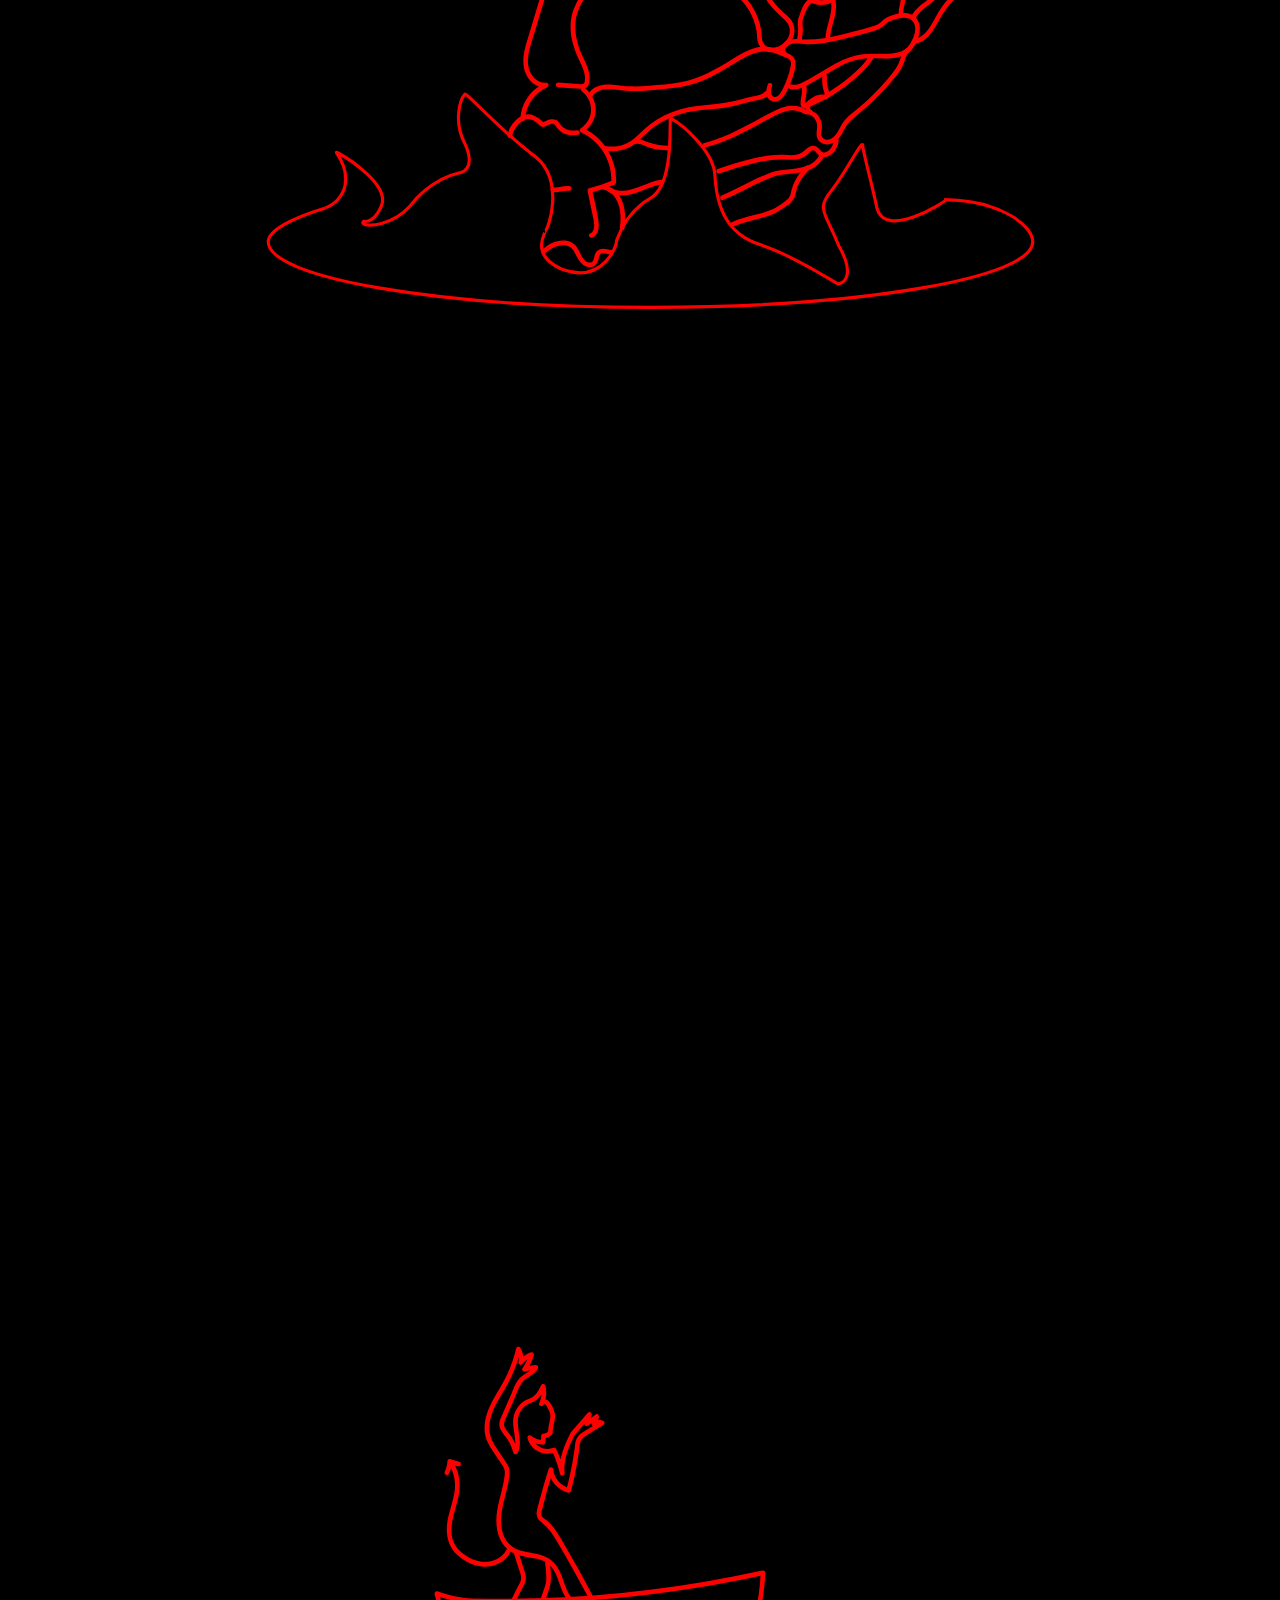
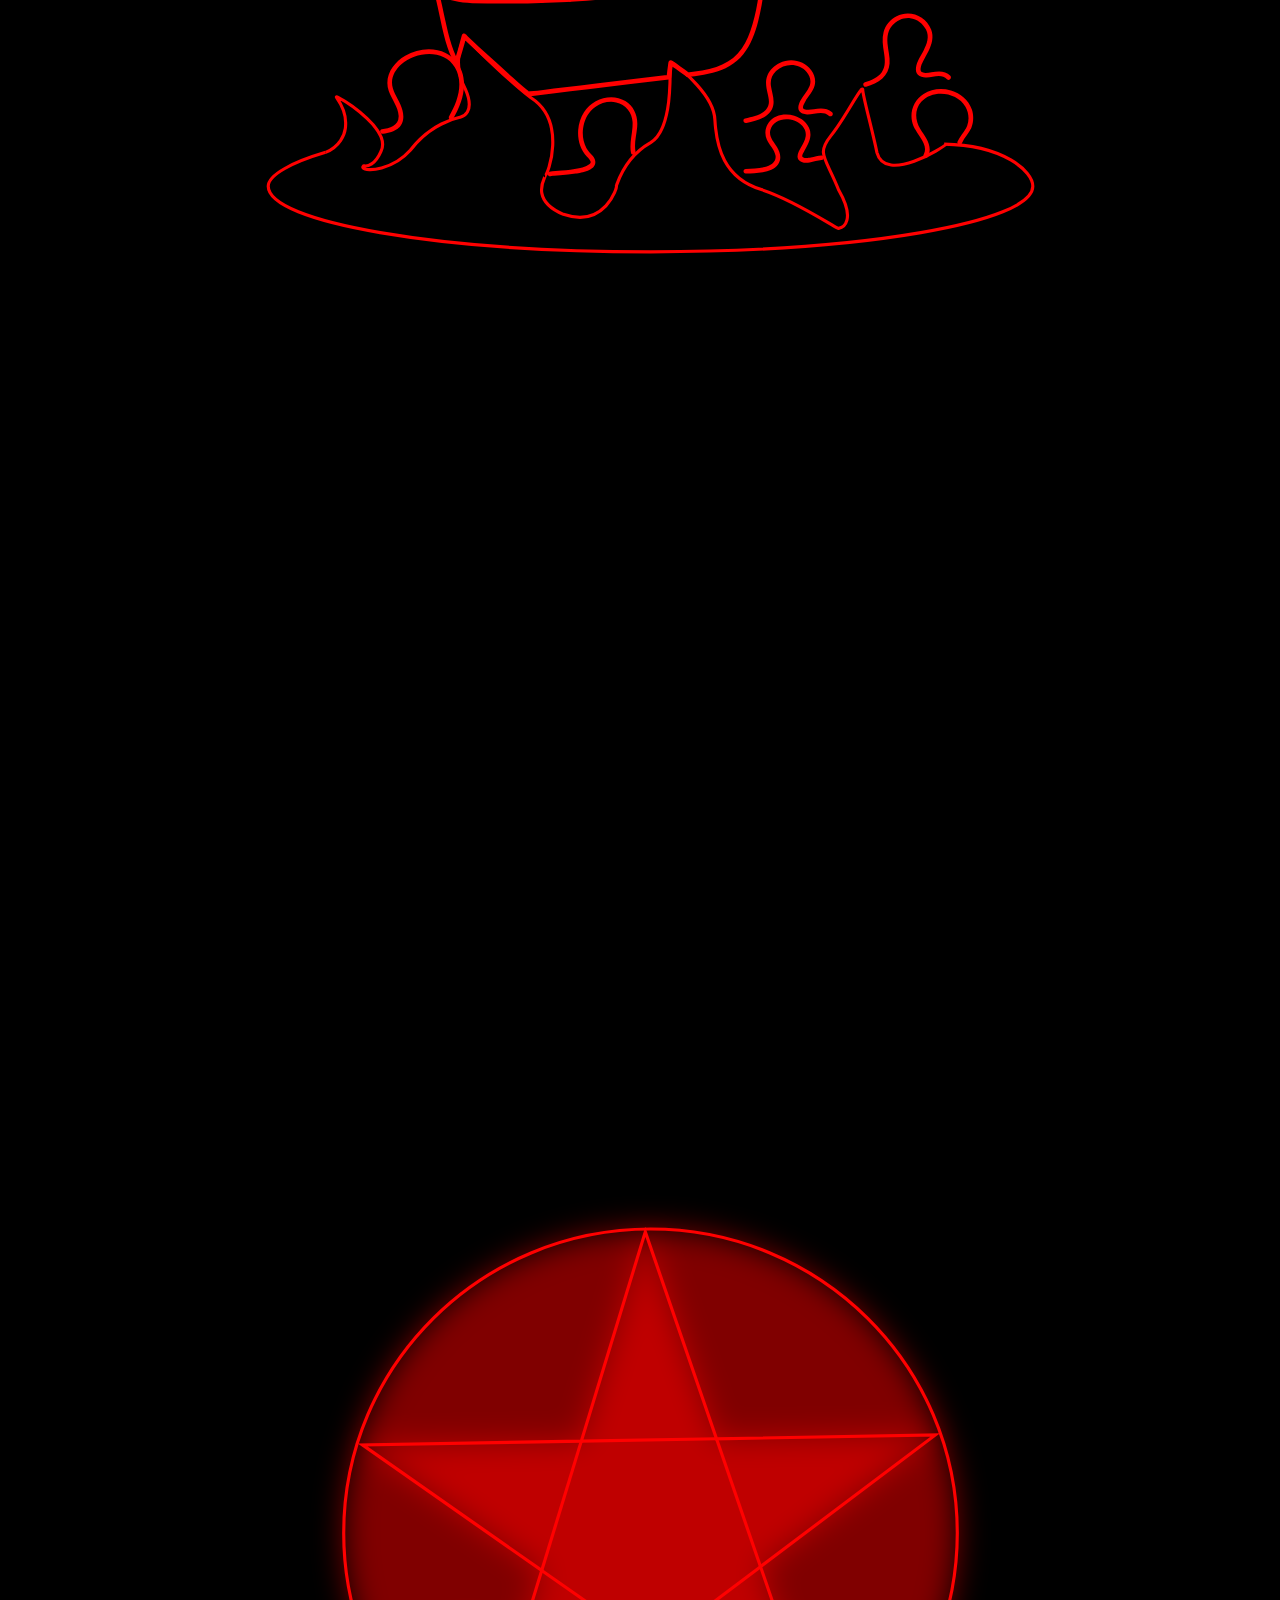
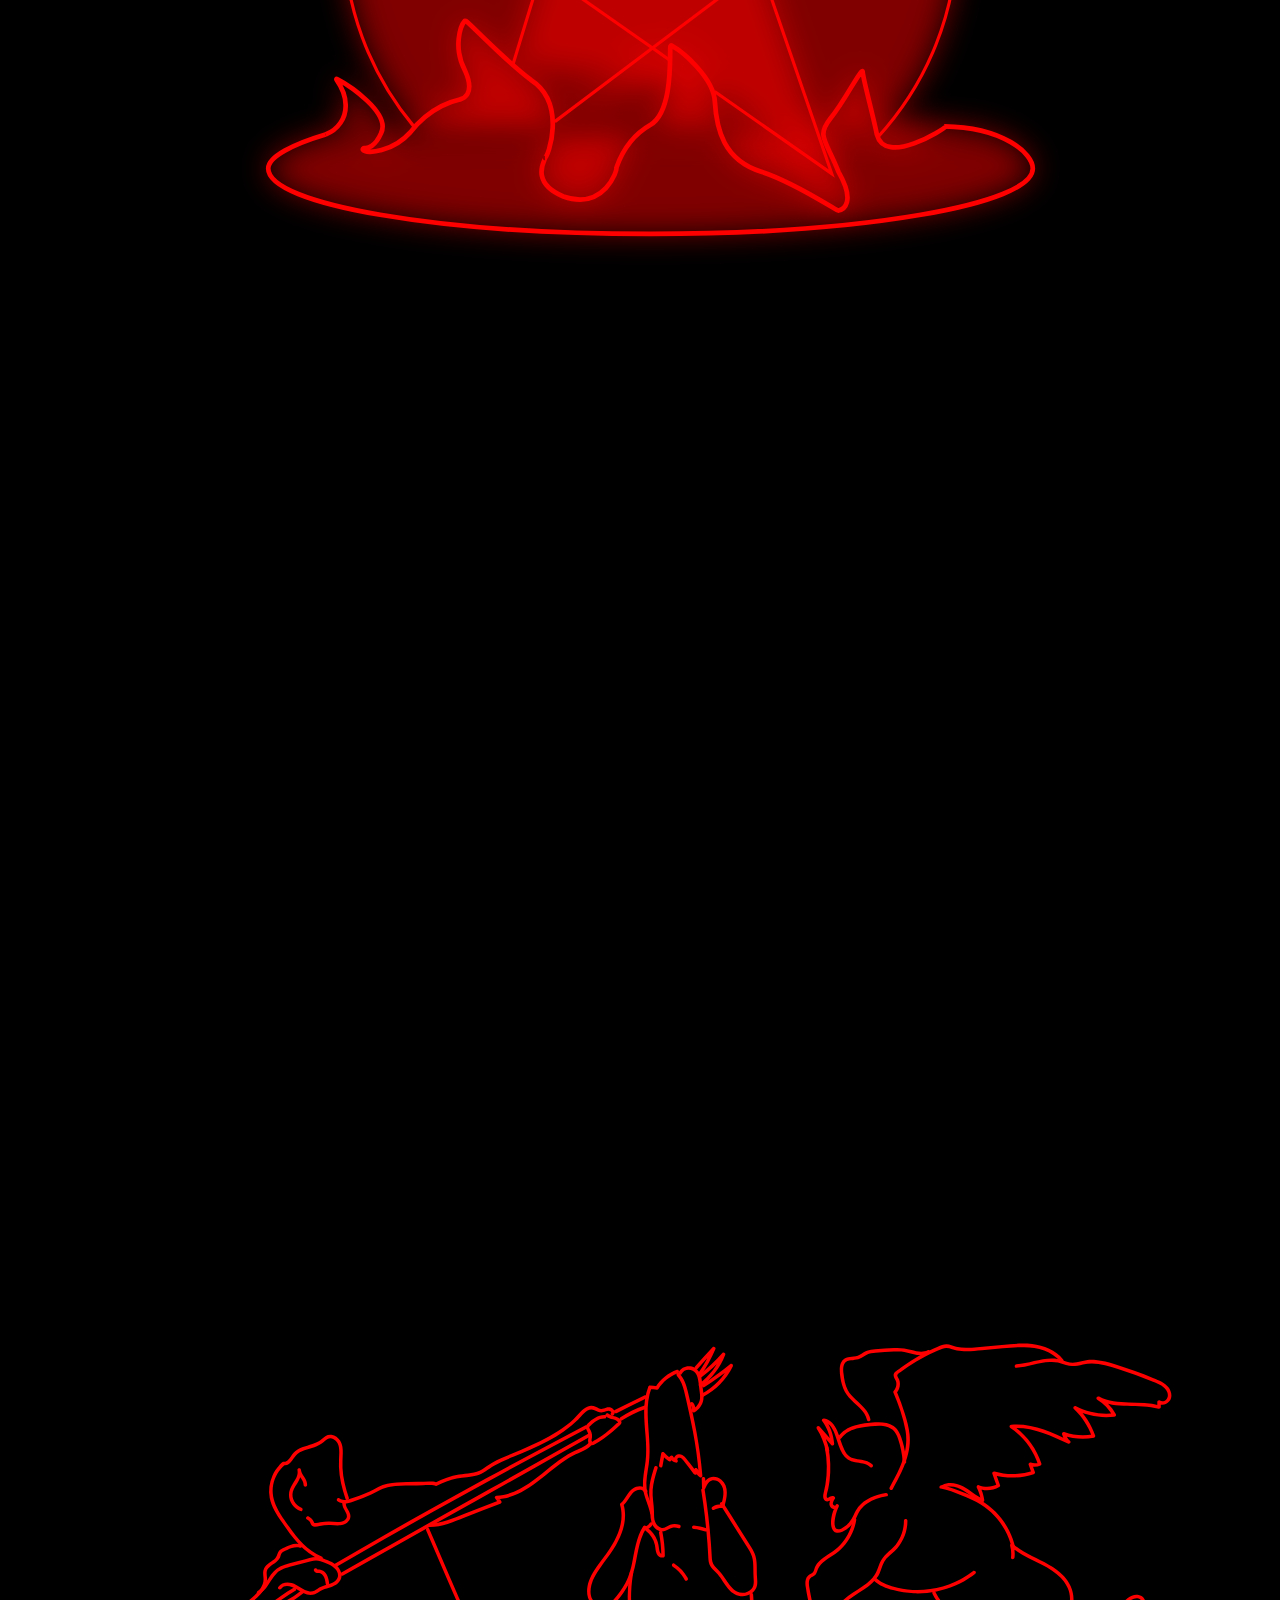
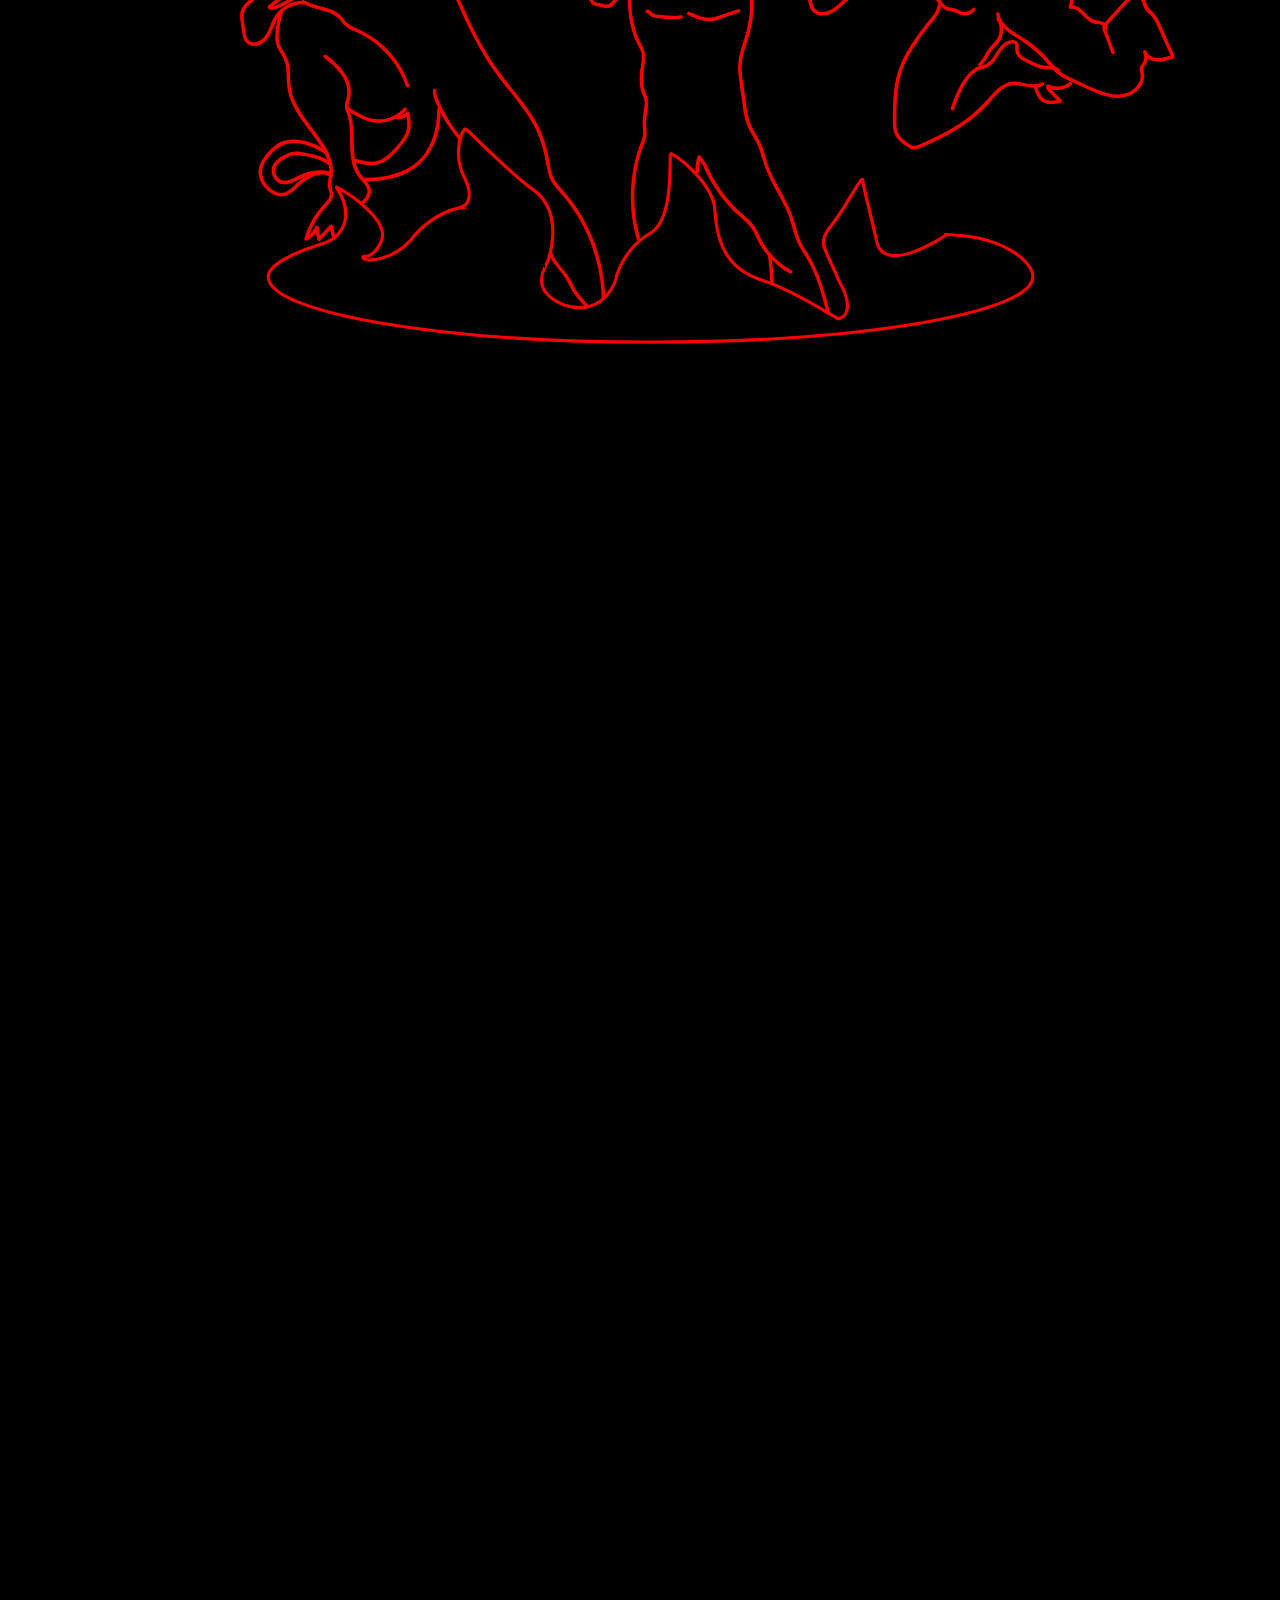
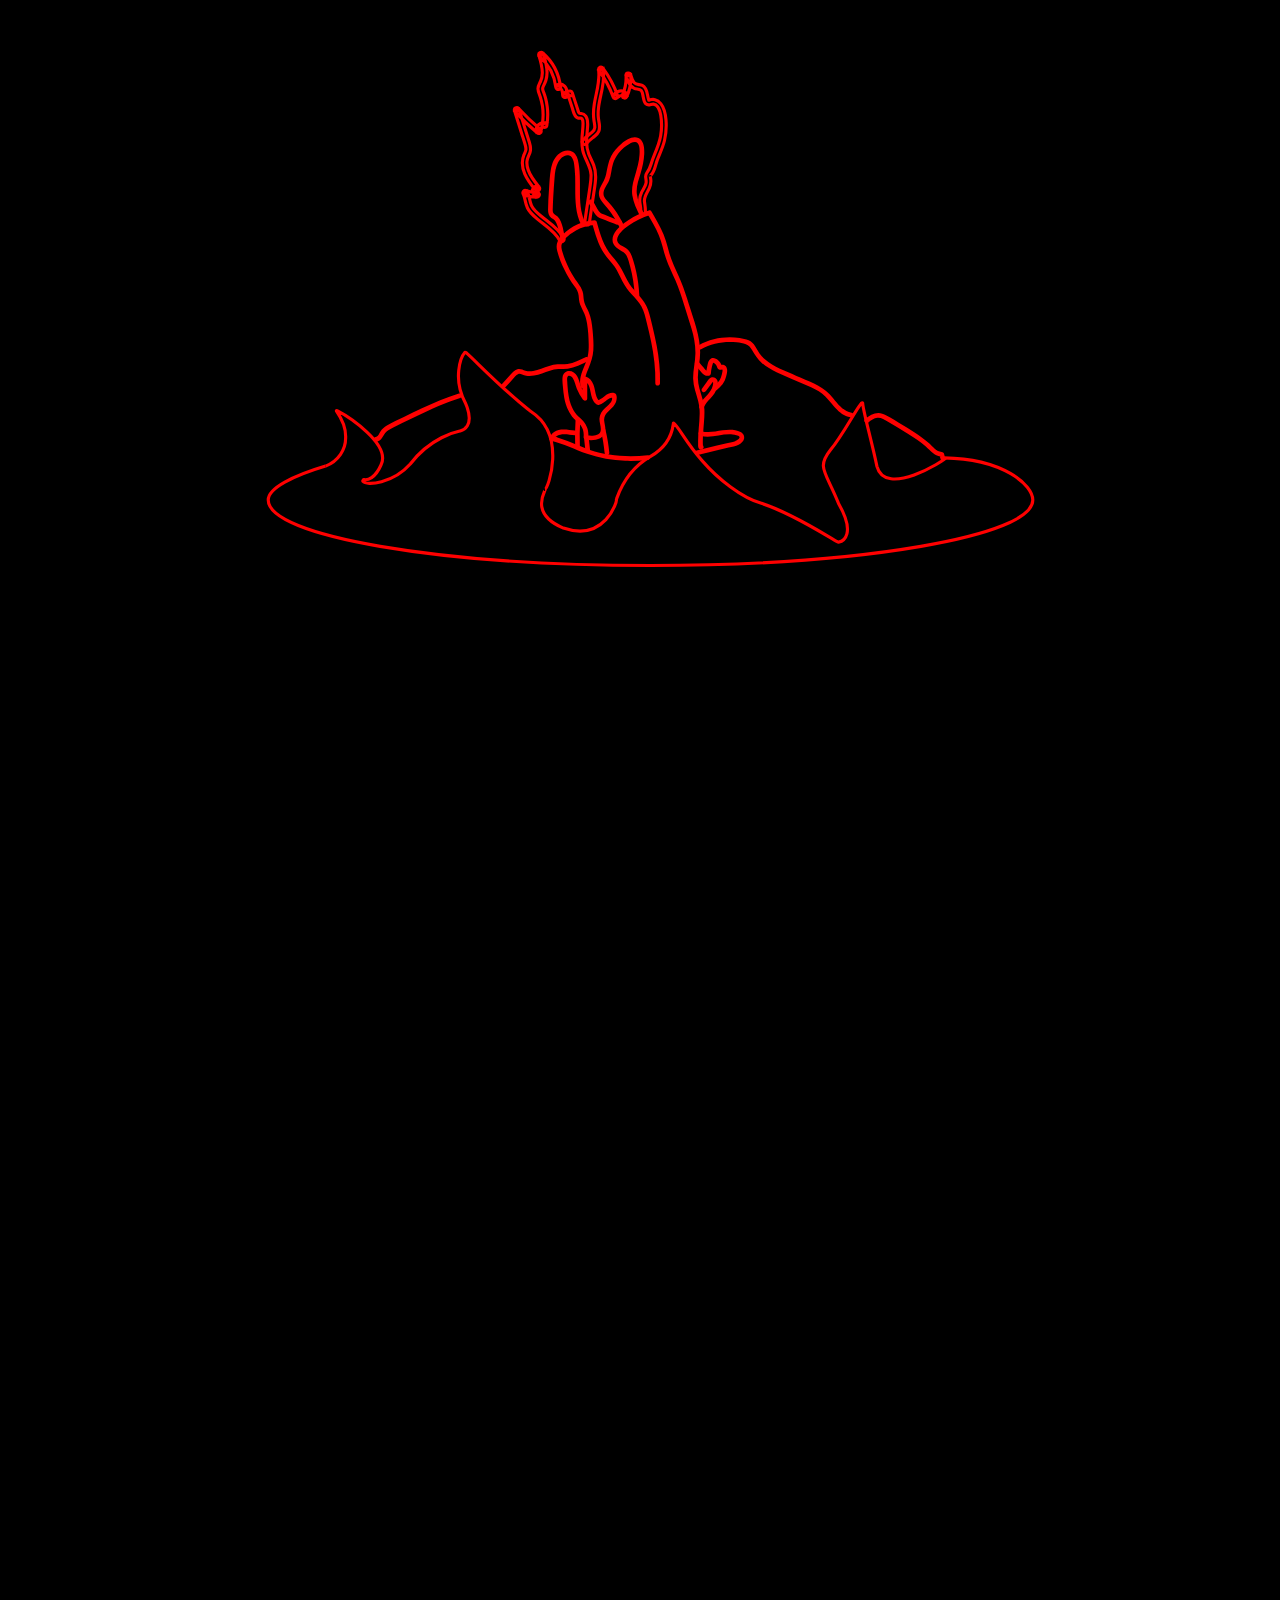
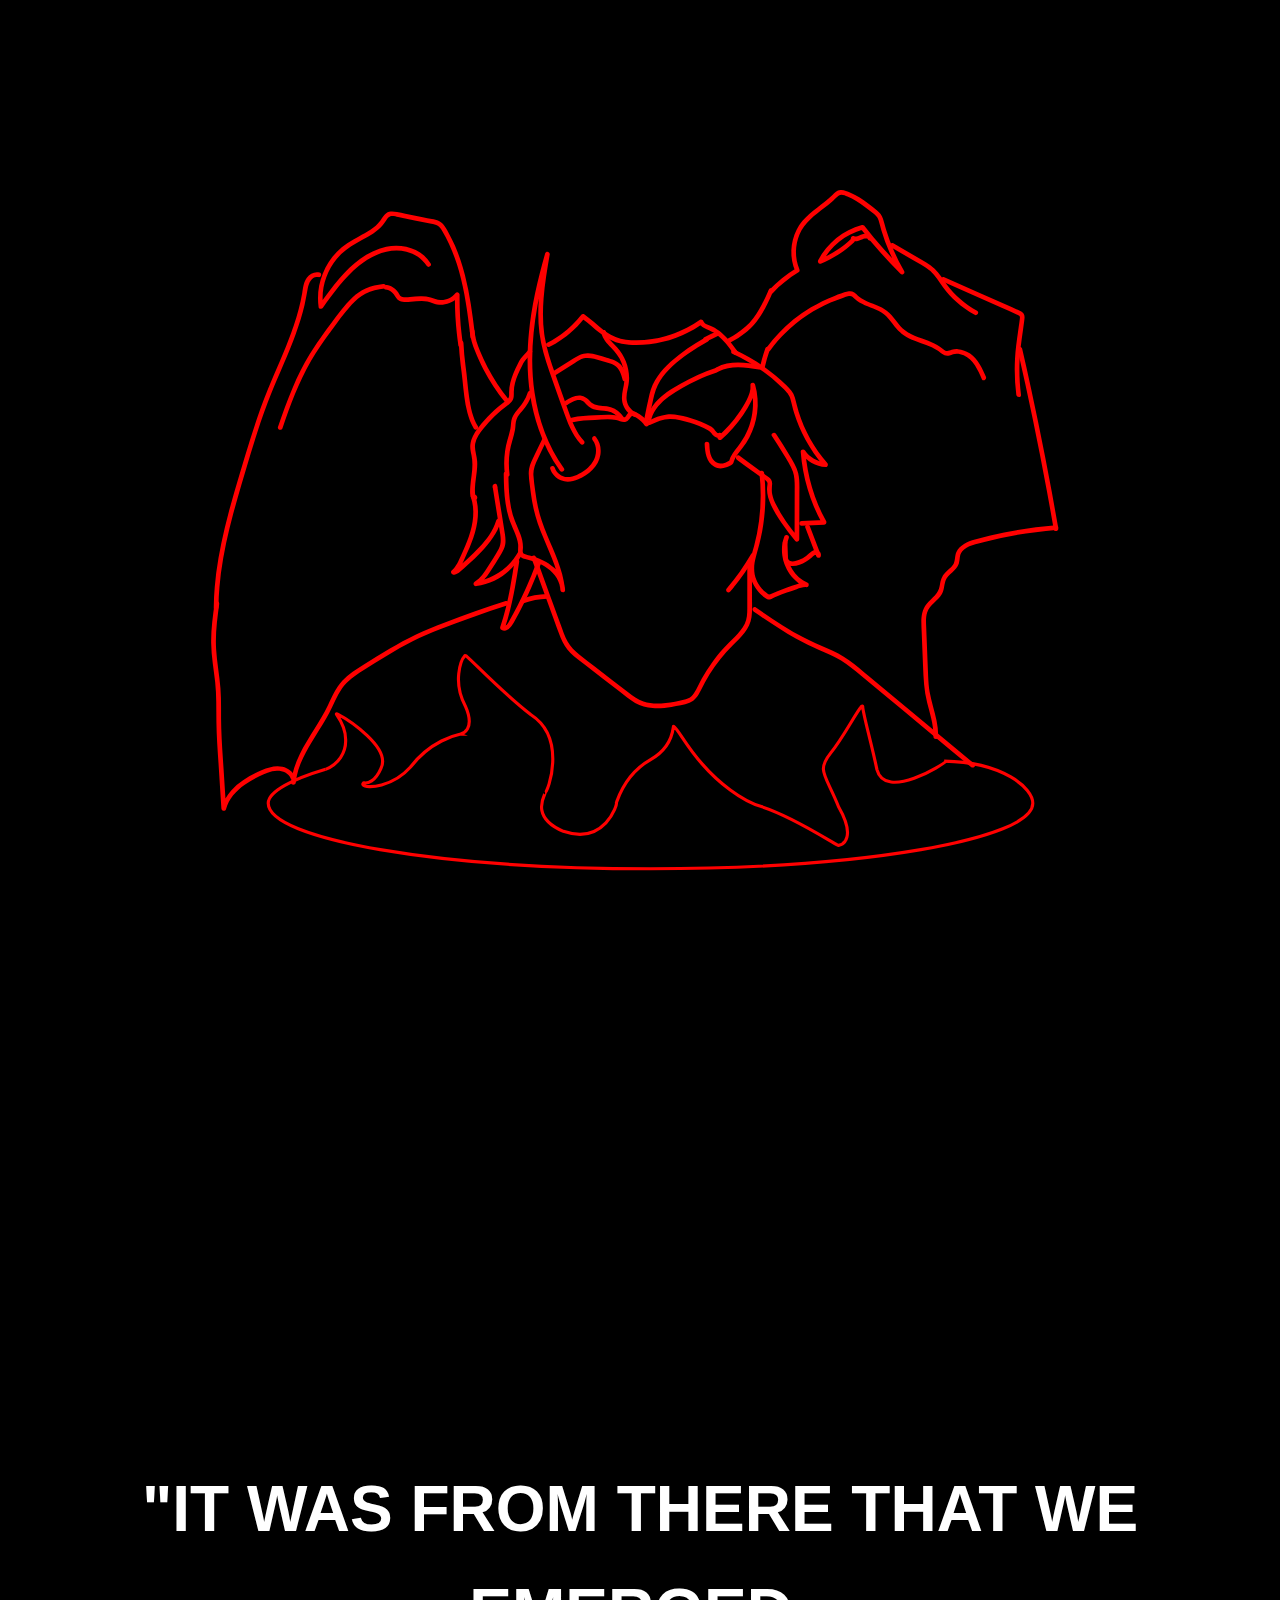
==== commit 4f689b15: "edit source page" ====
--- a/index.html
+++ b/index.html
@@ -11,6 +11,7 @@
   <button class="material-symbols-outlined" id="play">
     brand_awareness
   </button>
+  <button><a href="about.html">Project Description</a></button>
   <button class="material-symbols-outlined"  id="mute">
     volume_off
   </button>
@@ -451,7 +452,6 @@
   <div class="freeLayer">
     <div class="circle"> </div>
   </div>
-
     <script src="script.js"></script>
 </body>
 </html>
--- a/css/styles.css
+++ b/css/styles.css
@@ -30,6 +30,5 @@
     text-align: center;
     /* position: sticky; */
   }
-
   
  